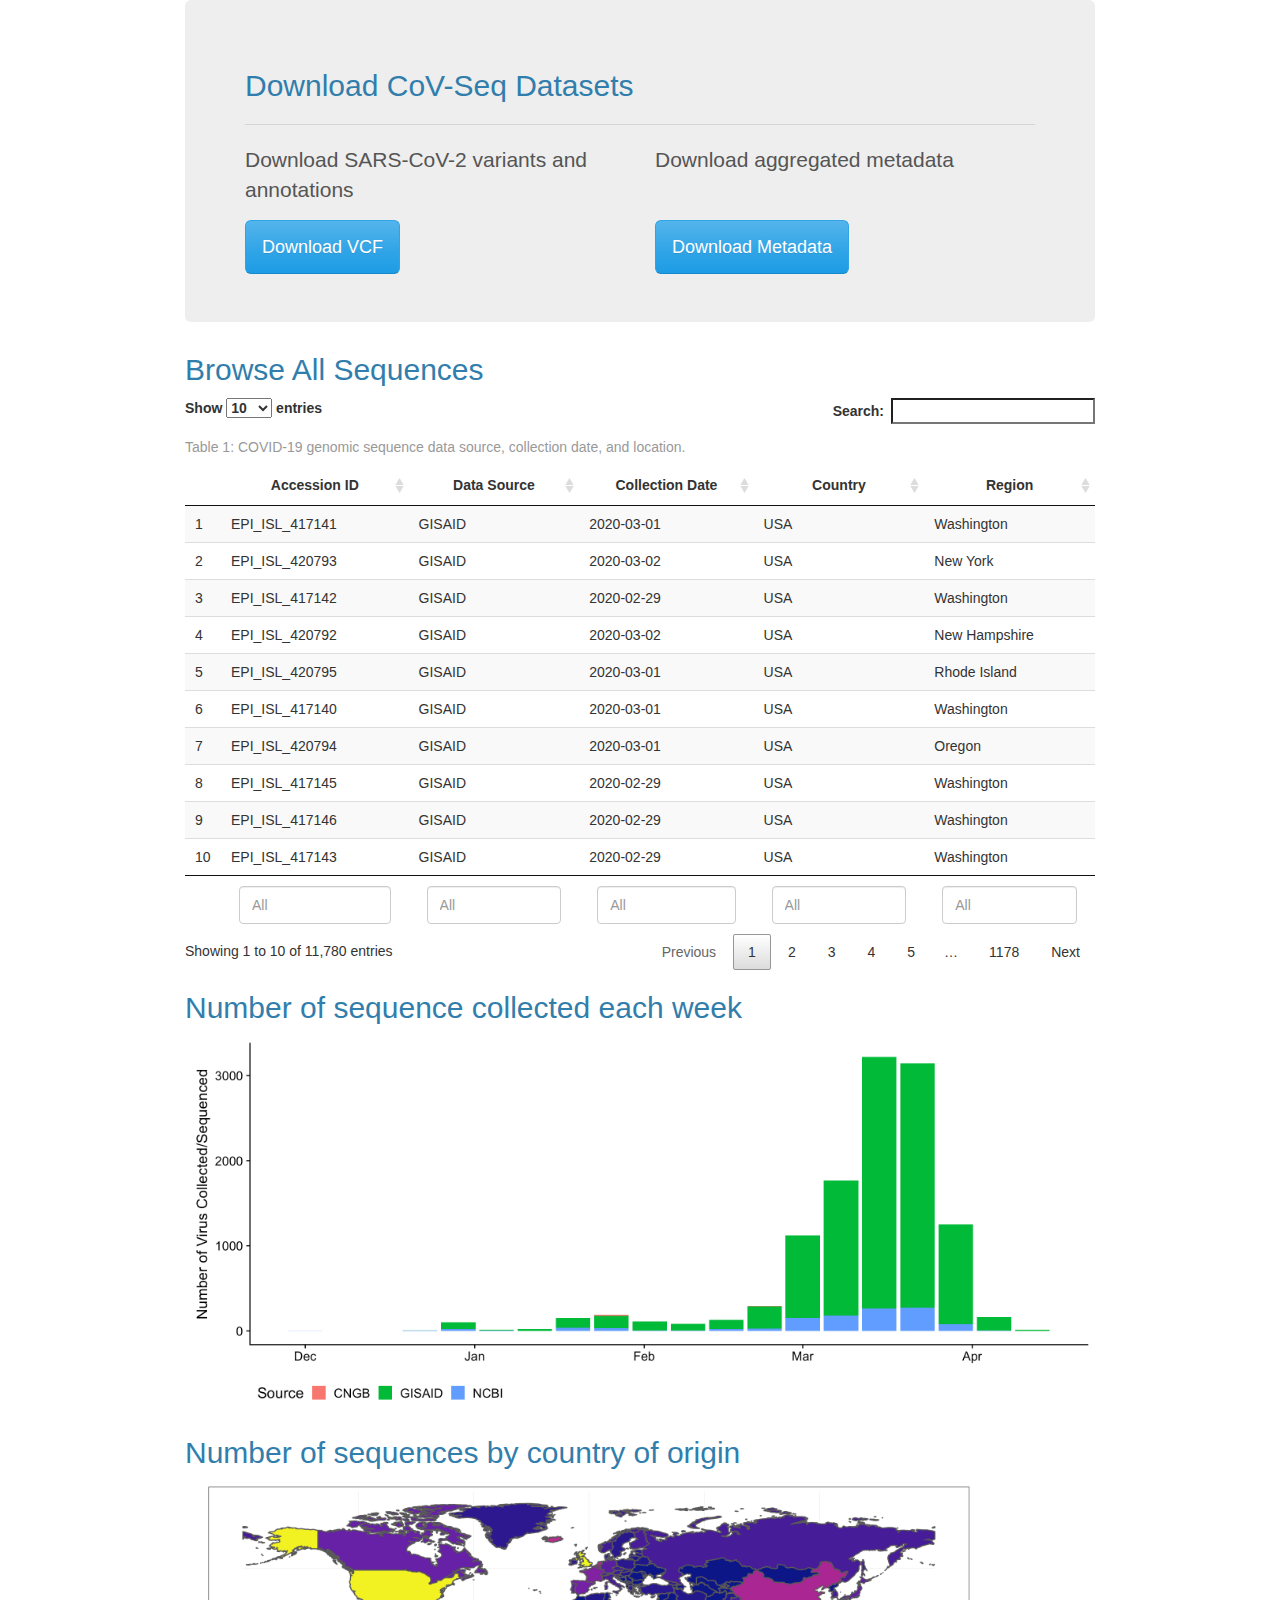
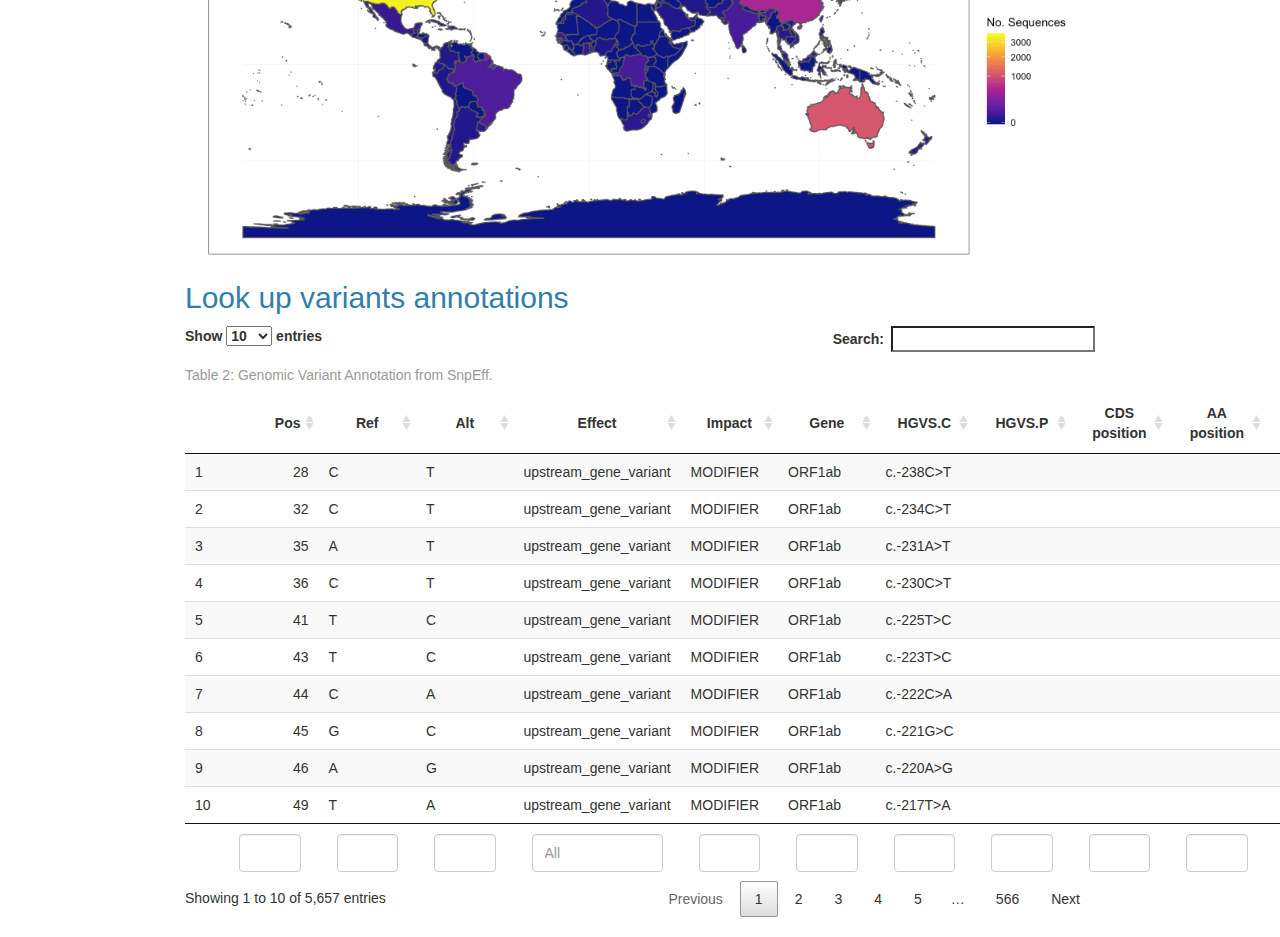
==== website/browse.html @ ba2bf949 "updated website and metadata" ====
<!DOCTYPE html>

<html xmlns="http://www.w3.org/1999/xhtml">

<head>

<meta charset="utf-8" />
<meta http-equiv="Content-Type" content="text/html; charset=utf-8" />
<meta name="generator" content="pandoc" />
<meta http-equiv="X-UA-Compatible" content="IE=EDGE" />




<title>browse.utf8.md</title>

<script>/*! jQuery v1.12.4 | (c) jQuery Foundation | jquery.org/license */
!function(a,b){"object"==typeof module&&"object"==typeof module.exports?module.exports=a.document?b(a,!0):function(a){if(!a.document)throw new Error("jQuery requires a window with a document");return b(a)}:b(a)}("undefined"!=typeof window?window:this,function(a,b){var c=[],d=a.document,e=c.slice,f=c.concat,g=c.push,h=c.indexOf,i={},j=i.toString,k=i.hasOwnProperty,l={},m="1.12.4",n=function(a,b){return new n.fn.init(a,b)},o=/^[\s\uFEFF\xA0]+|[\s\uFEFF\xA0]+$/g,p=/^-ms-/,q=/-([\da-z])/gi,r=function(a,b){return b.toUpperCase()};n.fn=n.prototype={jquery:m,constructor:n,selector:"",length:0,toArray:function(){return e.call(this)},get:function(a){return null!=a?0>a?this[a+this.length]:this[a]:e.call(this)},pushStack:function(a){var b=n.merge(this.constructor(),a);return b.prevObject=this,b.context=this.context,b},each:function(a){return n.each(this,a)},map:function(a){return this.pushStack(n.map(this,function(b,c){return a.call(b,c,b)}))},slice:function(){return this.pushStack(e.apply(this,arguments))},first:function(){return this.eq(0)},last:function(){return this.eq(-1)},eq:function(a){var b=this.length,c=+a+(0>a?b:0);return this.pushStack(c>=0&&b>c?[this[c]]:[])},end:function(){return this.prevObject||this.constructor()},push:g,sort:c.sort,splice:c.splice},n.extend=n.fn.extend=function(){var a,b,c,d,e,f,g=arguments[0]||{},h=1,i=arguments.length,j=!1;for("boolean"==typeof g&&(j=g,g=arguments[h]||{},h++),"object"==typeof g||n.isFunction(g)||(g={}),h===i&&(g=this,h--);i>h;h++)if(null!=(e=arguments[h]))for(d in e)a=g[d],c=e[d],g!==c&&(j&&c&&(n.isPlainObject(c)||(b=n.isArray(c)))?(b?(b=!1,f=a&&n.isArray(a)?a:[]):f=a&&n.isPlainObject(a)?a:{},g[d]=n.extend(j,f,c)):void 0!==c&&(g[d]=c));return g},n.extend({expando:"jQuery"+(m+Math.random()).replace(/\D/g,""),isReady:!0,error:function(a){throw new Error(a)},noop:function(){},isFunction:function(a){return"function"===n.type(a)},isArray:Array.isArray||function(a){return"array"===n.type(a)},isWindow:function(a){return null!=a&&a==a.window},isNumeric:function(a){var b=a&&a.toString();return!n.isArray(a)&&b-parseFloat(b)+1>=0},isEmptyObject:function(a){var b;for(b in a)return!1;return!0},isPlainObject:function(a){var b;if(!a||"object"!==n.type(a)||a.nodeType||n.isWindow(a))return!1;try{if(a.constructor&&!k.call(a,"constructor")&&!k.call(a.constructor.prototype,"isPrototypeOf"))return!1}catch(c){return!1}if(!l.ownFirst)for(b in a)return k.call(a,b);for(b in a);return void 0===b||k.call(a,b)},type:function(a){return null==a?a+"":"object"==typeof a||"function"==typeof a?i[j.call(a)]||"object":typeof a},globalEval:function(b){b&&n.trim(b)&&(a.execScript||function(b){a.eval.call(a,b)})(b)},camelCase:function(a){return a.replace(p,"ms-").replace(q,r)},nodeName:function(a,b){return a.nodeName&&a.nodeName.toLowerCase()===b.toLowerCase()},each:function(a,b){var c,d=0;if(s(a)){for(c=a.length;c>d;d++)if(b.call(a[d],d,a[d])===!1)break}else for(d in a)if(b.call(a[d],d,a[d])===!1)break;return a},trim:function(a){return null==a?"":(a+"").replace(o,"")},makeArray:function(a,b){var c=b||[];return null!=a&&(s(Object(a))?n.merge(c,"string"==typeof a?[a]:a):g.call(c,a)),c},inArray:function(a,b,c){var d;if(b){if(h)return h.call(b,a,c);for(d=b.length,c=c?0>c?Math.max(0,d+c):c:0;d>c;c++)if(c in b&&b[c]===a)return c}return-1},merge:function(a,b){var c=+b.length,d=0,e=a.length;while(c>d)a[e++]=b[d++];if(c!==c)while(void 0!==b[d])a[e++]=b[d++];return a.length=e,a},grep:function(a,b,c){for(var d,e=[],f=0,g=a.length,h=!c;g>f;f++)d=!b(a[f],f),d!==h&&e.push(a[f]);return e},map:function(a,b,c){var d,e,g=0,h=[];if(s(a))for(d=a.length;d>g;g++)e=b(a[g],g,c),null!=e&&h.push(e);else for(g in a)e=b(a[g],g,c),null!=e&&h.push(e);return f.apply([],h)},guid:1,proxy:function(a,b){var c,d,f;return"string"==typeof b&&(f=a[b],b=a,a=f),n.isFunction(a)?(c=e.call(arguments,2),d=function(){return a.apply(b||this,c.concat(e.call(arguments)))},d.guid=a.guid=a.guid||n.guid++,d):void 0},now:function(){return+new Date},support:l}),"function"==typeof Symbol&&(n.fn[Symbol.iterator]=c[Symbol.iterator]),n.each("Boolean Number String Function Array Date RegExp Object Error Symbol".split(" "),function(a,b){i["[object "+b+"]"]=b.toLowerCase()});function s(a){var b=!!a&&"length"in a&&a.length,c=n.type(a);return"function"===c||n.isWindow(a)?!1:"array"===c||0===b||"number"==typeof b&&b>0&&b-1 in a}var t=function(a){var b,c,d,e,f,g,h,i,j,k,l,m,n,o,p,q,r,s,t,u="sizzle"+1*new Date,v=a.document,w=0,x=0,y=ga(),z=ga(),A=ga(),B=function(a,b){return a===b&&(l=!0),0},C=1<<31,D={}.hasOwnProperty,E=[],F=E.pop,G=E.push,H=E.push,I=E.slice,J=function(a,b){for(var c=0,d=a.length;d>c;c++)if(a[c]===b)return c;return-1},K="checked|selected|async|autofocus|autoplay|controls|defer|disabled|hidden|ismap|loop|multiple|open|readonly|required|scoped",L="[\\x20\\t\\r\\n\\f]",M="(?:\\\\.|[\\w-]|[^\\x00-\\xa0])+",N="\\["+L+"*("+M+")(?:"+L+"*([*^$|!~]?=)"+L+"*(?:'((?:\\\\.|[^\\\\'])*)'|\"((?:\\\\.|[^\\\\\"])*)\"|("+M+"))|)"+L+"*\\]",O=":("+M+")(?:\\((('((?:\\\\.|[^\\\\'])*)'|\"((?:\\\\.|[^\\\\\"])*)\")|((?:\\\\.|[^\\\\()[\\]]|"+N+")*)|.*)\\)|)",P=new RegExp(L+"+","g"),Q=new RegExp("^"+L+"+|((?:^|[^\\\\])(?:\\\\.)*)"+L+"+$","g"),R=new RegExp("^"+L+"*,"+L+"*"),S=new RegExp("^"+L+"*([>+~]|"+L+")"+L+"*"),T=new RegExp("="+L+"*([^\\]'\"]*?)"+L+"*\\]","g"),U=new RegExp(O),V=new RegExp("^"+M+"$"),W={ID:new RegExp("^#("+M+")"),CLASS:new RegExp("^\\.("+M+")"),TAG:new RegExp("^("+M+"|[*])"),ATTR:new RegExp("^"+N),PSEUDO:new RegExp("^"+O),CHILD:new RegExp("^:(only|first|last|nth|nth-last)-(child|of-type)(?:\\("+L+"*(even|odd|(([+-]|)(\\d*)n|)"+L+"*(?:([+-]|)"+L+"*(\\d+)|))"+L+"*\\)|)","i"),bool:new RegExp("^(?:"+K+")$","i"),needsContext:new RegExp("^"+L+"*[>+~]|:(even|odd|eq|gt|lt|nth|first|last)(?:\\("+L+"*((?:-\\d)?\\d*)"+L+"*\\)|)(?=[^-]|$)","i")},X=/^(?:input|select|textarea|button)$/i,Y=/^h\d$/i,Z=/^[^{]+\{\s*\[native \w/,$=/^(?:#([\w-]+)|(\w+)|\.([\w-]+))$/,_=/[+~]/,aa=/'|\\/g,ba=new RegExp("\\\\([\\da-f]{1,6}"+L+"?|("+L+")|.)","ig"),ca=function(a,b,c){var d="0x"+b-65536;return d!==d||c?b:0>d?String.fromCharCode(d+65536):String.fromCharCode(d>>10|55296,1023&d|56320)},da=function(){m()};try{H.apply(E=I.call(v.childNodes),v.childNodes),E[v.childNodes.length].nodeType}catch(ea){H={apply:E.length?function(a,b){G.apply(a,I.call(b))}:function(a,b){var c=a.length,d=0;while(a[c++]=b[d++]);a.length=c-1}}}function fa(a,b,d,e){var f,h,j,k,l,o,r,s,w=b&&b.ownerDocument,x=b?b.nodeType:9;if(d=d||[],"string"!=typeof a||!a||1!==x&&9!==x&&11!==x)return d;if(!e&&((b?b.ownerDocument||b:v)!==n&&m(b),b=b||n,p)){if(11!==x&&(o=$.exec(a)))if(f=o[1]){if(9===x){if(!(j=b.getElementById(f)))return d;if(j.id===f)return d.push(j),d}else if(w&&(j=w.getElementById(f))&&t(b,j)&&j.id===f)return d.push(j),d}else{if(o[2])return H.apply(d,b.getElementsByTagName(a)),d;if((f=o[3])&&c.getElementsByClassName&&b.getElementsByClassName)return H.apply(d,b.getElementsByClassName(f)),d}if(c.qsa&&!A[a+" "]&&(!q||!q.test(a))){if(1!==x)w=b,s=a;else if("object"!==b.nodeName.toLowerCase()){(k=b.getAttribute("id"))?k=k.replace(aa,"\\$&"):b.setAttribute("id",k=u),r=g(a),h=r.length,l=V.test(k)?"#"+k:"[id='"+k+"']";while(h--)r[h]=l+" "+qa(r[h]);s=r.join(","),w=_.test(a)&&oa(b.parentNode)||b}if(s)try{return H.apply(d,w.querySelectorAll(s)),d}catch(y){}finally{k===u&&b.removeAttribute("id")}}}return i(a.replace(Q,"$1"),b,d,e)}function ga(){var a=[];function b(c,e){return a.push(c+" ")>d.cacheLength&&delete b[a.shift()],b[c+" "]=e}return b}function ha(a){return a[u]=!0,a}function ia(a){var b=n.createElement("div");try{return!!a(b)}catch(c){return!1}finally{b.parentNode&&b.parentNode.removeChild(b),b=null}}function ja(a,b){var c=a.split("|"),e=c.length;while(e--)d.attrHandle[c[e]]=b}function ka(a,b){var c=b&&a,d=c&&1===a.nodeType&&1===b.nodeType&&(~b.sourceIndex||C)-(~a.sourceIndex||C);if(d)return d;if(c)while(c=c.nextSibling)if(c===b)return-1;return a?1:-1}function la(a){return function(b){var c=b.nodeName.toLowerCase();return"input"===c&&b.type===a}}function ma(a){return function(b){var c=b.nodeName.toLowerCase();return("input"===c||"button"===c)&&b.type===a}}function na(a){return ha(function(b){return b=+b,ha(function(c,d){var e,f=a([],c.length,b),g=f.length;while(g--)c[e=f[g]]&&(c[e]=!(d[e]=c[e]))})})}function oa(a){return a&&"undefined"!=typeof a.getElementsByTagName&&a}c=fa.support={},f=fa.isXML=function(a){var b=a&&(a.ownerDocument||a).documentElement;return b?"HTML"!==b.nodeName:!1},m=fa.setDocument=function(a){var b,e,g=a?a.ownerDocument||a:v;return g!==n&&9===g.nodeType&&g.documentElement?(n=g,o=n.documentElement,p=!f(n),(e=n.defaultView)&&e.top!==e&&(e.addEventListener?e.addEventListener("unload",da,!1):e.attachEvent&&e.attachEvent("onunload",da)),c.attributes=ia(function(a){return a.className="i",!a.getAttribute("className")}),c.getElementsByTagName=ia(function(a){return a.appendChild(n.createComment("")),!a.getElementsByTagName("*").length}),c.getElementsByClassName=Z.test(n.getElementsByClassName),c.getById=ia(function(a){return o.appendChild(a).id=u,!n.getElementsByName||!n.getElementsByName(u).length}),c.getById?(d.find.ID=function(a,b){if("undefined"!=typeof b.getElementById&&p){var c=b.getElementById(a);return c?[c]:[]}},d.filter.ID=function(a){var b=a.replace(ba,ca);return function(a){return a.getAttribute("id")===b}}):(delete d.find.ID,d.filter.ID=function(a){var b=a.replace(ba,ca);return function(a){var c="undefined"!=typeof a.getAttributeNode&&a.getAttributeNode("id");return c&&c.value===b}}),d.find.TAG=c.getElementsByTagName?function(a,b){return"undefined"!=typeof b.getElementsByTagName?b.getElementsByTagName(a):c.qsa?b.querySelectorAll(a):void 0}:function(a,b){var c,d=[],e=0,f=b.getElementsByTagName(a);if("*"===a){while(c=f[e++])1===c.nodeType&&d.push(c);return d}return f},d.find.CLASS=c.getElementsByClassName&&function(a,b){return"undefined"!=typeof b.getElementsByClassName&&p?b.getElementsByClassName(a):void 0},r=[],q=[],(c.qsa=Z.test(n.querySelectorAll))&&(ia(function(a){o.appendChild(a).innerHTML="<a id='"+u+"'></a><select id='"+u+"-\r\\' msallowcapture=''><option selected=''></option></select>",a.querySelectorAll("[msallowcapture^='']").length&&q.push("[*^$]="+L+"*(?:''|\"\")"),a.querySelectorAll("[selected]").length||q.push("\\["+L+"*(?:value|"+K+")"),a.querySelectorAll("[id~="+u+"-]").length||q.push("~="),a.querySelectorAll(":checked").length||q.push(":checked"),a.querySelectorAll("a#"+u+"+*").length||q.push(".#.+[+~]")}),ia(function(a){var b=n.createElement("input");b.setAttribute("type","hidden"),a.appendChild(b).setAttribute("name","D"),a.querySelectorAll("[name=d]").length&&q.push("name"+L+"*[*^$|!~]?="),a.querySelectorAll(":enabled").length||q.push(":enabled",":disabled"),a.querySelectorAll("*,:x"),q.push(",.*:")})),(c.matchesSelector=Z.test(s=o.matches||o.webkitMatchesSelector||o.mozMatchesSelector||o.oMatchesSelector||o.msMatchesSelector))&&ia(function(a){c.disconnectedMatch=s.call(a,"div"),s.call(a,"[s!='']:x"),r.push("!=",O)}),q=q.length&&new RegExp(q.join("|")),r=r.length&&new RegExp(r.join("|")),b=Z.test(o.compareDocumentPosition),t=b||Z.test(o.contains)?function(a,b){var c=9===a.nodeType?a.documentElement:a,d=b&&b.parentNode;return a===d||!(!d||1!==d.nodeType||!(c.contains?c.contains(d):a.compareDocumentPosition&&16&a.compareDocumentPosition(d)))}:function(a,b){if(b)while(b=b.parentNode)if(b===a)return!0;return!1},B=b?function(a,b){if(a===b)return l=!0,0;var d=!a.compareDocumentPosition-!b.compareDocumentPosition;return d?d:(d=(a.ownerDocument||a)===(b.ownerDocument||b)?a.compareDocumentPosition(b):1,1&d||!c.sortDetached&&b.compareDocumentPosition(a)===d?a===n||a.ownerDocument===v&&t(v,a)?-1:b===n||b.ownerDocument===v&&t(v,b)?1:k?J(k,a)-J(k,b):0:4&d?-1:1)}:function(a,b){if(a===b)return l=!0,0;var c,d=0,e=a.parentNode,f=b.parentNode,g=[a],h=[b];if(!e||!f)return a===n?-1:b===n?1:e?-1:f?1:k?J(k,a)-J(k,b):0;if(e===f)return ka(a,b);c=a;while(c=c.parentNode)g.unshift(c);c=b;while(c=c.parentNode)h.unshift(c);while(g[d]===h[d])d++;return d?ka(g[d],h[d]):g[d]===v?-1:h[d]===v?1:0},n):n},fa.matches=function(a,b){return fa(a,null,null,b)},fa.matchesSelector=function(a,b){if((a.ownerDocument||a)!==n&&m(a),b=b.replace(T,"='$1']"),c.matchesSelector&&p&&!A[b+" "]&&(!r||!r.test(b))&&(!q||!q.test(b)))try{var d=s.call(a,b);if(d||c.disconnectedMatch||a.document&&11!==a.document.nodeType)return d}catch(e){}return fa(b,n,null,[a]).length>0},fa.contains=function(a,b){return(a.ownerDocument||a)!==n&&m(a),t(a,b)},fa.attr=function(a,b){(a.ownerDocument||a)!==n&&m(a);var e=d.attrHandle[b.toLowerCase()],f=e&&D.call(d.attrHandle,b.toLowerCase())?e(a,b,!p):void 0;return void 0!==f?f:c.attributes||!p?a.getAttribute(b):(f=a.getAttributeNode(b))&&f.specified?f.value:null},fa.error=function(a){throw new Error("Syntax error, unrecognized expression: "+a)},fa.uniqueSort=function(a){var b,d=[],e=0,f=0;if(l=!c.detectDuplicates,k=!c.sortStable&&a.slice(0),a.sort(B),l){while(b=a[f++])b===a[f]&&(e=d.push(f));while(e--)a.splice(d[e],1)}return k=null,a},e=fa.getText=function(a){var b,c="",d=0,f=a.nodeType;if(f){if(1===f||9===f||11===f){if("string"==typeof a.textContent)return a.textContent;for(a=a.firstChild;a;a=a.nextSibling)c+=e(a)}else if(3===f||4===f)return a.nodeValue}else while(b=a[d++])c+=e(b);return c},d=fa.selectors={cacheLength:50,createPseudo:ha,match:W,attrHandle:{},find:{},relative:{">":{dir:"parentNode",first:!0}," ":{dir:"parentNode"},"+":{dir:"previousSibling",first:!0},"~":{dir:"previousSibling"}},preFilter:{ATTR:function(a){return a[1]=a[1].replace(ba,ca),a[3]=(a[3]||a[4]||a[5]||"").replace(ba,ca),"~="===a[2]&&(a[3]=" "+a[3]+" "),a.slice(0,4)},CHILD:function(a){return a[1]=a[1].toLowerCase(),"nth"===a[1].slice(0,3)?(a[3]||fa.error(a[0]),a[4]=+(a[4]?a[5]+(a[6]||1):2*("even"===a[3]||"odd"===a[3])),a[5]=+(a[7]+a[8]||"odd"===a[3])):a[3]&&fa.error(a[0]),a},PSEUDO:function(a){var b,c=!a[6]&&a[2];return W.CHILD.test(a[0])?null:(a[3]?a[2]=a[4]||a[5]||"":c&&U.test(c)&&(b=g(c,!0))&&(b=c.indexOf(")",c.length-b)-c.length)&&(a[0]=a[0].slice(0,b),a[2]=c.slice(0,b)),a.slice(0,3))}},filter:{TAG:function(a){var b=a.replace(ba,ca).toLowerCase();return"*"===a?function(){return!0}:function(a){return a.nodeName&&a.nodeName.toLowerCase()===b}},CLASS:function(a){var b=y[a+" "];return b||(b=new RegExp("(^|"+L+")"+a+"("+L+"|$)"))&&y(a,function(a){return b.test("string"==typeof a.className&&a.className||"undefined"!=typeof a.getAttribute&&a.getAttribute("class")||"")})},ATTR:function(a,b,c){return function(d){var e=fa.attr(d,a);return null==e?"!="===b:b?(e+="","="===b?e===c:"!="===b?e!==c:"^="===b?c&&0===e.indexOf(c):"*="===b?c&&e.indexOf(c)>-1:"$="===b?c&&e.slice(-c.length)===c:"~="===b?(" "+e.replace(P," ")+" ").indexOf(c)>-1:"|="===b?e===c||e.slice(0,c.length+1)===c+"-":!1):!0}},CHILD:function(a,b,c,d,e){var f="nth"!==a.slice(0,3),g="last"!==a.slice(-4),h="of-type"===b;return 1===d&&0===e?function(a){return!!a.parentNode}:function(b,c,i){var j,k,l,m,n,o,p=f!==g?"nextSibling":"previousSibling",q=b.parentNode,r=h&&b.nodeName.toLowerCase(),s=!i&&!h,t=!1;if(q){if(f){while(p){m=b;while(m=m[p])if(h?m.nodeName.toLowerCase()===r:1===m.nodeType)return!1;o=p="only"===a&&!o&&"nextSibling"}return!0}if(o=[g?q.firstChild:q.lastChild],g&&s){m=q,l=m[u]||(m[u]={}),k=l[m.uniqueID]||(l[m.uniqueID]={}),j=k[a]||[],n=j[0]===w&&j[1],t=n&&j[2],m=n&&q.childNodes[n];while(m=++n&&m&&m[p]||(t=n=0)||o.pop())if(1===m.nodeType&&++t&&m===b){k[a]=[w,n,t];break}}else if(s&&(m=b,l=m[u]||(m[u]={}),k=l[m.uniqueID]||(l[m.uniqueID]={}),j=k[a]||[],n=j[0]===w&&j[1],t=n),t===!1)while(m=++n&&m&&m[p]||(t=n=0)||o.pop())if((h?m.nodeName.toLowerCase()===r:1===m.nodeType)&&++t&&(s&&(l=m[u]||(m[u]={}),k=l[m.uniqueID]||(l[m.uniqueID]={}),k[a]=[w,t]),m===b))break;return t-=e,t===d||t%d===0&&t/d>=0}}},PSEUDO:function(a,b){var c,e=d.pseudos[a]||d.setFilters[a.toLowerCase()]||fa.error("unsupported pseudo: "+a);return e[u]?e(b):e.length>1?(c=[a,a,"",b],d.setFilters.hasOwnProperty(a.toLowerCase())?ha(function(a,c){var d,f=e(a,b),g=f.length;while(g--)d=J(a,f[g]),a[d]=!(c[d]=f[g])}):function(a){return e(a,0,c)}):e}},pseudos:{not:ha(function(a){var b=[],c=[],d=h(a.replace(Q,"$1"));return d[u]?ha(function(a,b,c,e){var f,g=d(a,null,e,[]),h=a.length;while(h--)(f=g[h])&&(a[h]=!(b[h]=f))}):function(a,e,f){return b[0]=a,d(b,null,f,c),b[0]=null,!c.pop()}}),has:ha(function(a){return function(b){return fa(a,b).length>0}}),contains:ha(function(a){return a=a.replace(ba,ca),function(b){return(b.textContent||b.innerText||e(b)).indexOf(a)>-1}}),lang:ha(function(a){return V.test(a||"")||fa.error("unsupported lang: "+a),a=a.replace(ba,ca).toLowerCase(),function(b){var c;do if(c=p?b.lang:b.getAttribute("xml:lang")||b.getAttribute("lang"))return c=c.toLowerCase(),c===a||0===c.indexOf(a+"-");while((b=b.parentNode)&&1===b.nodeType);return!1}}),target:function(b){var c=a.location&&a.location.hash;return c&&c.slice(1)===b.id},root:function(a){return a===o},focus:function(a){return a===n.activeElement&&(!n.hasFocus||n.hasFocus())&&!!(a.type||a.href||~a.tabIndex)},enabled:function(a){return a.disabled===!1},disabled:function(a){return a.disabled===!0},checked:function(a){var b=a.nodeName.toLowerCase();return"input"===b&&!!a.checked||"option"===b&&!!a.selected},selected:function(a){return a.parentNode&&a.parentNode.selectedIndex,a.selected===!0},empty:function(a){for(a=a.firstChild;a;a=a.nextSibling)if(a.nodeType<6)return!1;return!0},parent:function(a){return!d.pseudos.empty(a)},header:function(a){return Y.test(a.nodeName)},input:function(a){return X.test(a.nodeName)},button:function(a){var b=a.nodeName.toLowerCase();return"input"===b&&"button"===a.type||"button"===b},text:function(a){var b;return"input"===a.nodeName.toLowerCase()&&"text"===a.type&&(null==(b=a.getAttribute("type"))||"text"===b.toLowerCase())},first:na(function(){return[0]}),last:na(function(a,b){return[b-1]}),eq:na(function(a,b,c){return[0>c?c+b:c]}),even:na(function(a,b){for(var c=0;b>c;c+=2)a.push(c);return a}),odd:na(function(a,b){for(var c=1;b>c;c+=2)a.push(c);return a}),lt:na(function(a,b,c){for(var d=0>c?c+b:c;--d>=0;)a.push(d);return a}),gt:na(function(a,b,c){for(var d=0>c?c+b:c;++d<b;)a.push(d);return a})}},d.pseudos.nth=d.pseudos.eq;for(b in{radio:!0,checkbox:!0,file:!0,password:!0,image:!0})d.pseudos[b]=la(b);for(b in{submit:!0,reset:!0})d.pseudos[b]=ma(b);function pa(){}pa.prototype=d.filters=d.pseudos,d.setFilters=new pa,g=fa.tokenize=function(a,b){var c,e,f,g,h,i,j,k=z[a+" "];if(k)return b?0:k.slice(0);h=a,i=[],j=d.preFilter;while(h){c&&!(e=R.exec(h))||(e&&(h=h.slice(e[0].length)||h),i.push(f=[])),c=!1,(e=S.exec(h))&&(c=e.shift(),f.push({value:c,type:e[0].replace(Q," ")}),h=h.slice(c.length));for(g in d.filter)!(e=W[g].exec(h))||j[g]&&!(e=j[g](e))||(c=e.shift(),f.push({value:c,type:g,matches:e}),h=h.slice(c.length));if(!c)break}return b?h.length:h?fa.error(a):z(a,i).slice(0)};function qa(a){for(var b=0,c=a.length,d="";c>b;b++)d+=a[b].value;return d}function ra(a,b,c){var d=b.dir,e=c&&"parentNode"===d,f=x++;return b.first?function(b,c,f){while(b=b[d])if(1===b.nodeType||e)return a(b,c,f)}:function(b,c,g){var h,i,j,k=[w,f];if(g){while(b=b[d])if((1===b.nodeType||e)&&a(b,c,g))return!0}else while(b=b[d])if(1===b.nodeType||e){if(j=b[u]||(b[u]={}),i=j[b.uniqueID]||(j[b.uniqueID]={}),(h=i[d])&&h[0]===w&&h[1]===f)return k[2]=h[2];if(i[d]=k,k[2]=a(b,c,g))return!0}}}function sa(a){return a.length>1?function(b,c,d){var e=a.length;while(e--)if(!a[e](b,c,d))return!1;return!0}:a[0]}function ta(a,b,c){for(var d=0,e=b.length;e>d;d++)fa(a,b[d],c);return c}function ua(a,b,c,d,e){for(var f,g=[],h=0,i=a.length,j=null!=b;i>h;h++)(f=a[h])&&(c&&!c(f,d,e)||(g.push(f),j&&b.push(h)));return g}function va(a,b,c,d,e,f){return d&&!d[u]&&(d=va(d)),e&&!e[u]&&(e=va(e,f)),ha(function(f,g,h,i){var j,k,l,m=[],n=[],o=g.length,p=f||ta(b||"*",h.nodeType?[h]:h,[]),q=!a||!f&&b?p:ua(p,m,a,h,i),r=c?e||(f?a:o||d)?[]:g:q;if(c&&c(q,r,h,i),d){j=ua(r,n),d(j,[],h,i),k=j.length;while(k--)(l=j[k])&&(r[n[k]]=!(q[n[k]]=l))}if(f){if(e||a){if(e){j=[],k=r.length;while(k--)(l=r[k])&&j.push(q[k]=l);e(null,r=[],j,i)}k=r.length;while(k--)(l=r[k])&&(j=e?J(f,l):m[k])>-1&&(f[j]=!(g[j]=l))}}else r=ua(r===g?r.splice(o,r.length):r),e?e(null,g,r,i):H.apply(g,r)})}function wa(a){for(var b,c,e,f=a.length,g=d.relative[a[0].type],h=g||d.relative[" "],i=g?1:0,k=ra(function(a){return a===b},h,!0),l=ra(function(a){return J(b,a)>-1},h,!0),m=[function(a,c,d){var e=!g&&(d||c!==j)||((b=c).nodeType?k(a,c,d):l(a,c,d));return b=null,e}];f>i;i++)if(c=d.relative[a[i].type])m=[ra(sa(m),c)];else{if(c=d.filter[a[i].type].apply(null,a[i].matches),c[u]){for(e=++i;f>e;e++)if(d.relative[a[e].type])break;return va(i>1&&sa(m),i>1&&qa(a.slice(0,i-1).concat({value:" "===a[i-2].type?"*":""})).replace(Q,"$1"),c,e>i&&wa(a.slice(i,e)),f>e&&wa(a=a.slice(e)),f>e&&qa(a))}m.push(c)}return sa(m)}function xa(a,b){var c=b.length>0,e=a.length>0,f=function(f,g,h,i,k){var l,o,q,r=0,s="0",t=f&&[],u=[],v=j,x=f||e&&d.find.TAG("*",k),y=w+=null==v?1:Math.random()||.1,z=x.length;for(k&&(j=g===n||g||k);s!==z&&null!=(l=x[s]);s++){if(e&&l){o=0,g||l.ownerDocument===n||(m(l),h=!p);while(q=a[o++])if(q(l,g||n,h)){i.push(l);break}k&&(w=y)}c&&((l=!q&&l)&&r--,f&&t.push(l))}if(r+=s,c&&s!==r){o=0;while(q=b[o++])q(t,u,g,h);if(f){if(r>0)while(s--)t[s]||u[s]||(u[s]=F.call(i));u=ua(u)}H.apply(i,u),k&&!f&&u.length>0&&r+b.length>1&&fa.uniqueSort(i)}return k&&(w=y,j=v),t};return c?ha(f):f}return h=fa.compile=function(a,b){var c,d=[],e=[],f=A[a+" "];if(!f){b||(b=g(a)),c=b.length;while(c--)f=wa(b[c]),f[u]?d.push(f):e.push(f);f=A(a,xa(e,d)),f.selector=a}return f},i=fa.select=function(a,b,e,f){var i,j,k,l,m,n="function"==typeof a&&a,o=!f&&g(a=n.selector||a);if(e=e||[],1===o.length){if(j=o[0]=o[0].slice(0),j.length>2&&"ID"===(k=j[0]).type&&c.getById&&9===b.nodeType&&p&&d.relative[j[1].type]){if(b=(d.find.ID(k.matches[0].replace(ba,ca),b)||[])[0],!b)return e;n&&(b=b.parentNode),a=a.slice(j.shift().value.length)}i=W.needsContext.test(a)?0:j.length;while(i--){if(k=j[i],d.relative[l=k.type])break;if((m=d.find[l])&&(f=m(k.matches[0].replace(ba,ca),_.test(j[0].type)&&oa(b.parentNode)||b))){if(j.splice(i,1),a=f.length&&qa(j),!a)return H.apply(e,f),e;break}}}return(n||h(a,o))(f,b,!p,e,!b||_.test(a)&&oa(b.parentNode)||b),e},c.sortStable=u.split("").sort(B).join("")===u,c.detectDuplicates=!!l,m(),c.sortDetached=ia(function(a){return 1&a.compareDocumentPosition(n.createElement("div"))}),ia(function(a){return a.innerHTML="<a href='#'></a>","#"===a.firstChild.getAttribute("href")})||ja("type|href|height|width",function(a,b,c){return c?void 0:a.getAttribute(b,"type"===b.toLowerCase()?1:2)}),c.attributes&&ia(function(a){return a.innerHTML="<input/>",a.firstChild.setAttribute("value",""),""===a.firstChild.getAttribute("value")})||ja("value",function(a,b,c){return c||"input"!==a.nodeName.toLowerCase()?void 0:a.defaultValue}),ia(function(a){return null==a.getAttribute("disabled")})||ja(K,function(a,b,c){var d;return c?void 0:a[b]===!0?b.toLowerCase():(d=a.getAttributeNode(b))&&d.specified?d.value:null}),fa}(a);n.find=t,n.expr=t.selectors,n.expr[":"]=n.expr.pseudos,n.uniqueSort=n.unique=t.uniqueSort,n.text=t.getText,n.isXMLDoc=t.isXML,n.contains=t.contains;var u=function(a,b,c){var d=[],e=void 0!==c;while((a=a[b])&&9!==a.nodeType)if(1===a.nodeType){if(e&&n(a).is(c))break;d.push(a)}return d},v=function(a,b){for(var c=[];a;a=a.nextSibling)1===a.nodeType&&a!==b&&c.push(a);return c},w=n.expr.match.needsContext,x=/^<([\w-]+)\s*\/?>(?:<\/\1>|)$/,y=/^.[^:#\[\.,]*$/;function z(a,b,c){if(n.isFunction(b))return n.grep(a,function(a,d){return!!b.call(a,d,a)!==c});if(b.nodeType)return n.grep(a,function(a){return a===b!==c});if("string"==typeof b){if(y.test(b))return n.filter(b,a,c);b=n.filter(b,a)}return n.grep(a,function(a){return n.inArray(a,b)>-1!==c})}n.filter=function(a,b,c){var d=b[0];return c&&(a=":not("+a+")"),1===b.length&&1===d.nodeType?n.find.matchesSelector(d,a)?[d]:[]:n.find.matches(a,n.grep(b,function(a){return 1===a.nodeType}))},n.fn.extend({find:function(a){var b,c=[],d=this,e=d.length;if("string"!=typeof a)return this.pushStack(n(a).filter(function(){for(b=0;e>b;b++)if(n.contains(d[b],this))return!0}));for(b=0;e>b;b++)n.find(a,d[b],c);return c=this.pushStack(e>1?n.unique(c):c),c.selector=this.selector?this.selector+" "+a:a,c},filter:function(a){return this.pushStack(z(this,a||[],!1))},not:function(a){return this.pushStack(z(this,a||[],!0))},is:function(a){return!!z(this,"string"==typeof a&&w.test(a)?n(a):a||[],!1).length}});var A,B=/^(?:\s*(<[\w\W]+>)[^>]*|#([\w-]*))$/,C=n.fn.init=function(a,b,c){var e,f;if(!a)return this;if(c=c||A,"string"==typeof a){if(e="<"===a.charAt(0)&&">"===a.charAt(a.length-1)&&a.length>=3?[null,a,null]:B.exec(a),!e||!e[1]&&b)return!b||b.jquery?(b||c).find(a):this.constructor(b).find(a);if(e[1]){if(b=b instanceof n?b[0]:b,n.merge(this,n.parseHTML(e[1],b&&b.nodeType?b.ownerDocument||b:d,!0)),x.test(e[1])&&n.isPlainObject(b))for(e in b)n.isFunction(this[e])?this[e](b[e]):this.attr(e,b[e]);return this}if(f=d.getElementById(e[2]),f&&f.parentNode){if(f.id!==e[2])return A.find(a);this.length=1,this[0]=f}return this.context=d,this.selector=a,this}return a.nodeType?(this.context=this[0]=a,this.length=1,this):n.isFunction(a)?"undefined"!=typeof c.ready?c.ready(a):a(n):(void 0!==a.selector&&(this.selector=a.selector,this.context=a.context),n.makeArray(a,this))};C.prototype=n.fn,A=n(d);var D=/^(?:parents|prev(?:Until|All))/,E={children:!0,contents:!0,next:!0,prev:!0};n.fn.extend({has:function(a){var b,c=n(a,this),d=c.length;return this.filter(function(){for(b=0;d>b;b++)if(n.contains(this,c[b]))return!0})},closest:function(a,b){for(var c,d=0,e=this.length,f=[],g=w.test(a)||"string"!=typeof a?n(a,b||this.context):0;e>d;d++)for(c=this[d];c&&c!==b;c=c.parentNode)if(c.nodeType<11&&(g?g.index(c)>-1:1===c.nodeType&&n.find.matchesSelector(c,a))){f.push(c);break}return this.pushStack(f.length>1?n.uniqueSort(f):f)},index:function(a){return a?"string"==typeof a?n.inArray(this[0],n(a)):n.inArray(a.jquery?a[0]:a,this):this[0]&&this[0].parentNode?this.first().prevAll().length:-1},add:function(a,b){return this.pushStack(n.uniqueSort(n.merge(this.get(),n(a,b))))},addBack:function(a){return this.add(null==a?this.prevObject:this.prevObject.filter(a))}});function F(a,b){do a=a[b];while(a&&1!==a.nodeType);return a}n.each({parent:function(a){var b=a.parentNode;return b&&11!==b.nodeType?b:null},parents:function(a){return u(a,"parentNode")},parentsUntil:function(a,b,c){return u(a,"parentNode",c)},next:function(a){return F(a,"nextSibling")},prev:function(a){return F(a,"previousSibling")},nextAll:function(a){return u(a,"nextSibling")},prevAll:function(a){return u(a,"previousSibling")},nextUntil:function(a,b,c){return u(a,"nextSibling",c)},prevUntil:function(a,b,c){return u(a,"previousSibling",c)},siblings:function(a){return v((a.parentNode||{}).firstChild,a)},children:function(a){return v(a.firstChild)},contents:function(a){return n.nodeName(a,"iframe")?a.contentDocument||a.contentWindow.document:n.merge([],a.childNodes)}},function(a,b){n.fn[a]=function(c,d){var e=n.map(this,b,c);return"Until"!==a.slice(-5)&&(d=c),d&&"string"==typeof d&&(e=n.filter(d,e)),this.length>1&&(E[a]||(e=n.uniqueSort(e)),D.test(a)&&(e=e.reverse())),this.pushStack(e)}});var G=/\S+/g;function H(a){var b={};return n.each(a.match(G)||[],function(a,c){b[c]=!0}),b}n.Callbacks=function(a){a="string"==typeof a?H(a):n.extend({},a);var b,c,d,e,f=[],g=[],h=-1,i=function(){for(e=a.once,d=b=!0;g.length;h=-1){c=g.shift();while(++h<f.length)f[h].apply(c[0],c[1])===!1&&a.stopOnFalse&&(h=f.length,c=!1)}a.memory||(c=!1),b=!1,e&&(f=c?[]:"")},j={add:function(){return f&&(c&&!b&&(h=f.length-1,g.push(c)),function d(b){n.each(b,function(b,c){n.isFunction(c)?a.unique&&j.has(c)||f.push(c):c&&c.length&&"string"!==n.type(c)&&d(c)})}(arguments),c&&!b&&i()),this},remove:function(){return n.each(arguments,function(a,b){var c;while((c=n.inArray(b,f,c))>-1)f.splice(c,1),h>=c&&h--}),this},has:function(a){return a?n.inArray(a,f)>-1:f.length>0},empty:function(){return f&&(f=[]),this},disable:function(){return e=g=[],f=c="",this},disabled:function(){return!f},lock:function(){return e=!0,c||j.disable(),this},locked:function(){return!!e},fireWith:function(a,c){return e||(c=c||[],c=[a,c.slice?c.slice():c],g.push(c),b||i()),this},fire:function(){return j.fireWith(this,arguments),this},fired:function(){return!!d}};return j},n.extend({Deferred:function(a){var b=[["resolve","done",n.Callbacks("once memory"),"resolved"],["reject","fail",n.Callbacks("once memory"),"rejected"],["notify","progress",n.Callbacks("memory")]],c="pending",d={state:function(){return c},always:function(){return e.done(arguments).fail(arguments),this},then:function(){var a=arguments;return n.Deferred(function(c){n.each(b,function(b,f){var g=n.isFunction(a[b])&&a[b];e[f[1]](function(){var a=g&&g.apply(this,arguments);a&&n.isFunction(a.promise)?a.promise().progress(c.notify).done(c.resolve).fail(c.reject):c[f[0]+"With"](this===d?c.promise():this,g?[a]:arguments)})}),a=null}).promise()},promise:function(a){return null!=a?n.extend(a,d):d}},e={};return d.pipe=d.then,n.each(b,function(a,f){var g=f[2],h=f[3];d[f[1]]=g.add,h&&g.add(function(){c=h},b[1^a][2].disable,b[2][2].lock),e[f[0]]=function(){return e[f[0]+"With"](this===e?d:this,arguments),this},e[f[0]+"With"]=g.fireWith}),d.promise(e),a&&a.call(e,e),e},when:function(a){var b=0,c=e.call(arguments),d=c.length,f=1!==d||a&&n.isFunction(a.promise)?d:0,g=1===f?a:n.Deferred(),h=function(a,b,c){return function(d){b[a]=this,c[a]=arguments.length>1?e.call(arguments):d,c===i?g.notifyWith(b,c):--f||g.resolveWith(b,c)}},i,j,k;if(d>1)for(i=new Array(d),j=new Array(d),k=new Array(d);d>b;b++)c[b]&&n.isFunction(c[b].promise)?c[b].promise().progress(h(b,j,i)).done(h(b,k,c)).fail(g.reject):--f;return f||g.resolveWith(k,c),g.promise()}});var I;n.fn.ready=function(a){return n.ready.promise().done(a),this},n.extend({isReady:!1,readyWait:1,holdReady:function(a){a?n.readyWait++:n.ready(!0)},ready:function(a){(a===!0?--n.readyWait:n.isReady)||(n.isReady=!0,a!==!0&&--n.readyWait>0||(I.resolveWith(d,[n]),n.fn.triggerHandler&&(n(d).triggerHandler("ready"),n(d).off("ready"))))}});function J(){d.addEventListener?(d.removeEventListener("DOMContentLoaded",K),a.removeEventListener("load",K)):(d.detachEvent("onreadystatechange",K),a.detachEvent("onload",K))}function K(){(d.addEventListener||"load"===a.event.type||"complete"===d.readyState)&&(J(),n.ready())}n.ready.promise=function(b){if(!I)if(I=n.Deferred(),"complete"===d.readyState||"loading"!==d.readyState&&!d.documentElement.doScroll)a.setTimeout(n.ready);else if(d.addEventListener)d.addEventListener("DOMContentLoaded",K),a.addEventListener("load",K);else{d.attachEvent("onreadystatechange",K),a.attachEvent("onload",K);var c=!1;try{c=null==a.frameElement&&d.documentElement}catch(e){}c&&c.doScroll&&!function f(){if(!n.isReady){try{c.doScroll("left")}catch(b){return a.setTimeout(f,50)}J(),n.ready()}}()}return I.promise(b)},n.ready.promise();var L;for(L in n(l))break;l.ownFirst="0"===L,l.inlineBlockNeedsLayout=!1,n(function(){var a,b,c,e;c=d.getElementsByTagName("body")[0],c&&c.style&&(b=d.createElement("div"),e=d.createElement("div"),e.style.cssText="position:absolute;border:0;width:0;height:0;top:0;left:-9999px",c.appendChild(e).appendChild(b),"undefined"!=typeof b.style.zoom&&(b.style.cssText="display:inline;margin:0;border:0;padding:1px;width:1px;zoom:1",l.inlineBlockNeedsLayout=a=3===b.offsetWidth,a&&(c.style.zoom=1)),c.removeChild(e))}),function(){var a=d.createElement("div");l.deleteExpando=!0;try{delete a.test}catch(b){l.deleteExpando=!1}a=null}();var M=function(a){var b=n.noData[(a.nodeName+" ").toLowerCase()],c=+a.nodeType||1;return 1!==c&&9!==c?!1:!b||b!==!0&&a.getAttribute("classid")===b},N=/^(?:\{[\w\W]*\}|\[[\w\W]*\])$/,O=/([A-Z])/g;function P(a,b,c){if(void 0===c&&1===a.nodeType){var d="data-"+b.replace(O,"-$1").toLowerCase();if(c=a.getAttribute(d),"string"==typeof c){try{c="true"===c?!0:"false"===c?!1:"null"===c?null:+c+""===c?+c:N.test(c)?n.parseJSON(c):c}catch(e){}n.data(a,b,c)}else c=void 0;
}return c}function Q(a){var b;for(b in a)if(("data"!==b||!n.isEmptyObject(a[b]))&&"toJSON"!==b)return!1;return!0}function R(a,b,d,e){if(M(a)){var f,g,h=n.expando,i=a.nodeType,j=i?n.cache:a,k=i?a[h]:a[h]&&h;if(k&&j[k]&&(e||j[k].data)||void 0!==d||"string"!=typeof b)return k||(k=i?a[h]=c.pop()||n.guid++:h),j[k]||(j[k]=i?{}:{toJSON:n.noop}),"object"!=typeof b&&"function"!=typeof b||(e?j[k]=n.extend(j[k],b):j[k].data=n.extend(j[k].data,b)),g=j[k],e||(g.data||(g.data={}),g=g.data),void 0!==d&&(g[n.camelCase(b)]=d),"string"==typeof b?(f=g[b],null==f&&(f=g[n.camelCase(b)])):f=g,f}}function S(a,b,c){if(M(a)){var d,e,f=a.nodeType,g=f?n.cache:a,h=f?a[n.expando]:n.expando;if(g[h]){if(b&&(d=c?g[h]:g[h].data)){n.isArray(b)?b=b.concat(n.map(b,n.camelCase)):b in d?b=[b]:(b=n.camelCase(b),b=b in d?[b]:b.split(" ")),e=b.length;while(e--)delete d[b[e]];if(c?!Q(d):!n.isEmptyObject(d))return}(c||(delete g[h].data,Q(g[h])))&&(f?n.cleanData([a],!0):l.deleteExpando||g!=g.window?delete g[h]:g[h]=void 0)}}}n.extend({cache:{},noData:{"applet ":!0,"embed ":!0,"object ":"clsid:D27CDB6E-AE6D-11cf-96B8-444553540000"},hasData:function(a){return a=a.nodeType?n.cache[a[n.expando]]:a[n.expando],!!a&&!Q(a)},data:function(a,b,c){return R(a,b,c)},removeData:function(a,b){return S(a,b)},_data:function(a,b,c){return R(a,b,c,!0)},_removeData:function(a,b){return S(a,b,!0)}}),n.fn.extend({data:function(a,b){var c,d,e,f=this[0],g=f&&f.attributes;if(void 0===a){if(this.length&&(e=n.data(f),1===f.nodeType&&!n._data(f,"parsedAttrs"))){c=g.length;while(c--)g[c]&&(d=g[c].name,0===d.indexOf("data-")&&(d=n.camelCase(d.slice(5)),P(f,d,e[d])));n._data(f,"parsedAttrs",!0)}return e}return"object"==typeof a?this.each(function(){n.data(this,a)}):arguments.length>1?this.each(function(){n.data(this,a,b)}):f?P(f,a,n.data(f,a)):void 0},removeData:function(a){return this.each(function(){n.removeData(this,a)})}}),n.extend({queue:function(a,b,c){var d;return a?(b=(b||"fx")+"queue",d=n._data(a,b),c&&(!d||n.isArray(c)?d=n._data(a,b,n.makeArray(c)):d.push(c)),d||[]):void 0},dequeue:function(a,b){b=b||"fx";var c=n.queue(a,b),d=c.length,e=c.shift(),f=n._queueHooks(a,b),g=function(){n.dequeue(a,b)};"inprogress"===e&&(e=c.shift(),d--),e&&("fx"===b&&c.unshift("inprogress"),delete f.stop,e.call(a,g,f)),!d&&f&&f.empty.fire()},_queueHooks:function(a,b){var c=b+"queueHooks";return n._data(a,c)||n._data(a,c,{empty:n.Callbacks("once memory").add(function(){n._removeData(a,b+"queue"),n._removeData(a,c)})})}}),n.fn.extend({queue:function(a,b){var c=2;return"string"!=typeof a&&(b=a,a="fx",c--),arguments.length<c?n.queue(this[0],a):void 0===b?this:this.each(function(){var c=n.queue(this,a,b);n._queueHooks(this,a),"fx"===a&&"inprogress"!==c[0]&&n.dequeue(this,a)})},dequeue:function(a){return this.each(function(){n.dequeue(this,a)})},clearQueue:function(a){return this.queue(a||"fx",[])},promise:function(a,b){var c,d=1,e=n.Deferred(),f=this,g=this.length,h=function(){--d||e.resolveWith(f,[f])};"string"!=typeof a&&(b=a,a=void 0),a=a||"fx";while(g--)c=n._data(f[g],a+"queueHooks"),c&&c.empty&&(d++,c.empty.add(h));return h(),e.promise(b)}}),function(){var a;l.shrinkWrapBlocks=function(){if(null!=a)return a;a=!1;var b,c,e;return c=d.getElementsByTagName("body")[0],c&&c.style?(b=d.createElement("div"),e=d.createElement("div"),e.style.cssText="position:absolute;border:0;width:0;height:0;top:0;left:-9999px",c.appendChild(e).appendChild(b),"undefined"!=typeof b.style.zoom&&(b.style.cssText="-webkit-box-sizing:content-box;-moz-box-sizing:content-box;box-sizing:content-box;display:block;margin:0;border:0;padding:1px;width:1px;zoom:1",b.appendChild(d.createElement("div")).style.width="5px",a=3!==b.offsetWidth),c.removeChild(e),a):void 0}}();var T=/[+-]?(?:\d*\.|)\d+(?:[eE][+-]?\d+|)/.source,U=new RegExp("^(?:([+-])=|)("+T+")([a-z%]*)$","i"),V=["Top","Right","Bottom","Left"],W=function(a,b){return a=b||a,"none"===n.css(a,"display")||!n.contains(a.ownerDocument,a)};function X(a,b,c,d){var e,f=1,g=20,h=d?function(){return d.cur()}:function(){return n.css(a,b,"")},i=h(),j=c&&c[3]||(n.cssNumber[b]?"":"px"),k=(n.cssNumber[b]||"px"!==j&&+i)&&U.exec(n.css(a,b));if(k&&k[3]!==j){j=j||k[3],c=c||[],k=+i||1;do f=f||".5",k/=f,n.style(a,b,k+j);while(f!==(f=h()/i)&&1!==f&&--g)}return c&&(k=+k||+i||0,e=c[1]?k+(c[1]+1)*c[2]:+c[2],d&&(d.unit=j,d.start=k,d.end=e)),e}var Y=function(a,b,c,d,e,f,g){var h=0,i=a.length,j=null==c;if("object"===n.type(c)){e=!0;for(h in c)Y(a,b,h,c[h],!0,f,g)}else if(void 0!==d&&(e=!0,n.isFunction(d)||(g=!0),j&&(g?(b.call(a,d),b=null):(j=b,b=function(a,b,c){return j.call(n(a),c)})),b))for(;i>h;h++)b(a[h],c,g?d:d.call(a[h],h,b(a[h],c)));return e?a:j?b.call(a):i?b(a[0],c):f},Z=/^(?:checkbox|radio)$/i,$=/<([\w:-]+)/,_=/^$|\/(?:java|ecma)script/i,aa=/^\s+/,ba="abbr|article|aside|audio|bdi|canvas|data|datalist|details|dialog|figcaption|figure|footer|header|hgroup|main|mark|meter|nav|output|picture|progress|section|summary|template|time|video";function ca(a){var b=ba.split("|"),c=a.createDocumentFragment();if(c.createElement)while(b.length)c.createElement(b.pop());return c}!function(){var a=d.createElement("div"),b=d.createDocumentFragment(),c=d.createElement("input");a.innerHTML="  <link/><table></table><a href='/a'>a</a><input type='checkbox'/>",l.leadingWhitespace=3===a.firstChild.nodeType,l.tbody=!a.getElementsByTagName("tbody").length,l.htmlSerialize=!!a.getElementsByTagName("link").length,l.html5Clone="<:nav></:nav>"!==d.createElement("nav").cloneNode(!0).outerHTML,c.type="checkbox",c.checked=!0,b.appendChild(c),l.appendChecked=c.checked,a.innerHTML="<textarea>x</textarea>",l.noCloneChecked=!!a.cloneNode(!0).lastChild.defaultValue,b.appendChild(a),c=d.createElement("input"),c.setAttribute("type","radio"),c.setAttribute("checked","checked"),c.setAttribute("name","t"),a.appendChild(c),l.checkClone=a.cloneNode(!0).cloneNode(!0).lastChild.checked,l.noCloneEvent=!!a.addEventListener,a[n.expando]=1,l.attributes=!a.getAttribute(n.expando)}();var da={option:[1,"<select multiple='multiple'>","</select>"],legend:[1,"<fieldset>","</fieldset>"],area:[1,"<map>","</map>"],param:[1,"<object>","</object>"],thead:[1,"<table>","</table>"],tr:[2,"<table><tbody>","</tbody></table>"],col:[2,"<table><tbody></tbody><colgroup>","</colgroup></table>"],td:[3,"<table><tbody><tr>","</tr></tbody></table>"],_default:l.htmlSerialize?[0,"",""]:[1,"X<div>","</div>"]};da.optgroup=da.option,da.tbody=da.tfoot=da.colgroup=da.caption=da.thead,da.th=da.td;function ea(a,b){var c,d,e=0,f="undefined"!=typeof a.getElementsByTagName?a.getElementsByTagName(b||"*"):"undefined"!=typeof a.querySelectorAll?a.querySelectorAll(b||"*"):void 0;if(!f)for(f=[],c=a.childNodes||a;null!=(d=c[e]);e++)!b||n.nodeName(d,b)?f.push(d):n.merge(f,ea(d,b));return void 0===b||b&&n.nodeName(a,b)?n.merge([a],f):f}function fa(a,b){for(var c,d=0;null!=(c=a[d]);d++)n._data(c,"globalEval",!b||n._data(b[d],"globalEval"))}var ga=/<|&#?\w+;/,ha=/<tbody/i;function ia(a){Z.test(a.type)&&(a.defaultChecked=a.checked)}function ja(a,b,c,d,e){for(var f,g,h,i,j,k,m,o=a.length,p=ca(b),q=[],r=0;o>r;r++)if(g=a[r],g||0===g)if("object"===n.type(g))n.merge(q,g.nodeType?[g]:g);else if(ga.test(g)){i=i||p.appendChild(b.createElement("div")),j=($.exec(g)||["",""])[1].toLowerCase(),m=da[j]||da._default,i.innerHTML=m[1]+n.htmlPrefilter(g)+m[2],f=m[0];while(f--)i=i.lastChild;if(!l.leadingWhitespace&&aa.test(g)&&q.push(b.createTextNode(aa.exec(g)[0])),!l.tbody){g="table"!==j||ha.test(g)?"<table>"!==m[1]||ha.test(g)?0:i:i.firstChild,f=g&&g.childNodes.length;while(f--)n.nodeName(k=g.childNodes[f],"tbody")&&!k.childNodes.length&&g.removeChild(k)}n.merge(q,i.childNodes),i.textContent="";while(i.firstChild)i.removeChild(i.firstChild);i=p.lastChild}else q.push(b.createTextNode(g));i&&p.removeChild(i),l.appendChecked||n.grep(ea(q,"input"),ia),r=0;while(g=q[r++])if(d&&n.inArray(g,d)>-1)e&&e.push(g);else if(h=n.contains(g.ownerDocument,g),i=ea(p.appendChild(g),"script"),h&&fa(i),c){f=0;while(g=i[f++])_.test(g.type||"")&&c.push(g)}return i=null,p}!function(){var b,c,e=d.createElement("div");for(b in{submit:!0,change:!0,focusin:!0})c="on"+b,(l[b]=c in a)||(e.setAttribute(c,"t"),l[b]=e.attributes[c].expando===!1);e=null}();var ka=/^(?:input|select|textarea)$/i,la=/^key/,ma=/^(?:mouse|pointer|contextmenu|drag|drop)|click/,na=/^(?:focusinfocus|focusoutblur)$/,oa=/^([^.]*)(?:\.(.+)|)/;function pa(){return!0}function qa(){return!1}function ra(){try{return d.activeElement}catch(a){}}function sa(a,b,c,d,e,f){var g,h;if("object"==typeof b){"string"!=typeof c&&(d=d||c,c=void 0);for(h in b)sa(a,h,c,d,b[h],f);return a}if(null==d&&null==e?(e=c,d=c=void 0):null==e&&("string"==typeof c?(e=d,d=void 0):(e=d,d=c,c=void 0)),e===!1)e=qa;else if(!e)return a;return 1===f&&(g=e,e=function(a){return n().off(a),g.apply(this,arguments)},e.guid=g.guid||(g.guid=n.guid++)),a.each(function(){n.event.add(this,b,e,d,c)})}n.event={global:{},add:function(a,b,c,d,e){var f,g,h,i,j,k,l,m,o,p,q,r=n._data(a);if(r){c.handler&&(i=c,c=i.handler,e=i.selector),c.guid||(c.guid=n.guid++),(g=r.events)||(g=r.events={}),(k=r.handle)||(k=r.handle=function(a){return"undefined"==typeof n||a&&n.event.triggered===a.type?void 0:n.event.dispatch.apply(k.elem,arguments)},k.elem=a),b=(b||"").match(G)||[""],h=b.length;while(h--)f=oa.exec(b[h])||[],o=q=f[1],p=(f[2]||"").split(".").sort(),o&&(j=n.event.special[o]||{},o=(e?j.delegateType:j.bindType)||o,j=n.event.special[o]||{},l=n.extend({type:o,origType:q,data:d,handler:c,guid:c.guid,selector:e,needsContext:e&&n.expr.match.needsContext.test(e),namespace:p.join(".")},i),(m=g[o])||(m=g[o]=[],m.delegateCount=0,j.setup&&j.setup.call(a,d,p,k)!==!1||(a.addEventListener?a.addEventListener(o,k,!1):a.attachEvent&&a.attachEvent("on"+o,k))),j.add&&(j.add.call(a,l),l.handler.guid||(l.handler.guid=c.guid)),e?m.splice(m.delegateCount++,0,l):m.push(l),n.event.global[o]=!0);a=null}},remove:function(a,b,c,d,e){var f,g,h,i,j,k,l,m,o,p,q,r=n.hasData(a)&&n._data(a);if(r&&(k=r.events)){b=(b||"").match(G)||[""],j=b.length;while(j--)if(h=oa.exec(b[j])||[],o=q=h[1],p=(h[2]||"").split(".").sort(),o){l=n.event.special[o]||{},o=(d?l.delegateType:l.bindType)||o,m=k[o]||[],h=h[2]&&new RegExp("(^|\\.)"+p.join("\\.(?:.*\\.|)")+"(\\.|$)"),i=f=m.length;while(f--)g=m[f],!e&&q!==g.origType||c&&c.guid!==g.guid||h&&!h.test(g.namespace)||d&&d!==g.selector&&("**"!==d||!g.selector)||(m.splice(f,1),g.selector&&m.delegateCount--,l.remove&&l.remove.call(a,g));i&&!m.length&&(l.teardown&&l.teardown.call(a,p,r.handle)!==!1||n.removeEvent(a,o,r.handle),delete k[o])}else for(o in k)n.event.remove(a,o+b[j],c,d,!0);n.isEmptyObject(k)&&(delete r.handle,n._removeData(a,"events"))}},trigger:function(b,c,e,f){var g,h,i,j,l,m,o,p=[e||d],q=k.call(b,"type")?b.type:b,r=k.call(b,"namespace")?b.namespace.split("."):[];if(i=m=e=e||d,3!==e.nodeType&&8!==e.nodeType&&!na.test(q+n.event.triggered)&&(q.indexOf(".")>-1&&(r=q.split("."),q=r.shift(),r.sort()),h=q.indexOf(":")<0&&"on"+q,b=b[n.expando]?b:new n.Event(q,"object"==typeof b&&b),b.isTrigger=f?2:3,b.namespace=r.join("."),b.rnamespace=b.namespace?new RegExp("(^|\\.)"+r.join("\\.(?:.*\\.|)")+"(\\.|$)"):null,b.result=void 0,b.target||(b.target=e),c=null==c?[b]:n.makeArray(c,[b]),l=n.event.special[q]||{},f||!l.trigger||l.trigger.apply(e,c)!==!1)){if(!f&&!l.noBubble&&!n.isWindow(e)){for(j=l.delegateType||q,na.test(j+q)||(i=i.parentNode);i;i=i.parentNode)p.push(i),m=i;m===(e.ownerDocument||d)&&p.push(m.defaultView||m.parentWindow||a)}o=0;while((i=p[o++])&&!b.isPropagationStopped())b.type=o>1?j:l.bindType||q,g=(n._data(i,"events")||{})[b.type]&&n._data(i,"handle"),g&&g.apply(i,c),g=h&&i[h],g&&g.apply&&M(i)&&(b.result=g.apply(i,c),b.result===!1&&b.preventDefault());if(b.type=q,!f&&!b.isDefaultPrevented()&&(!l._default||l._default.apply(p.pop(),c)===!1)&&M(e)&&h&&e[q]&&!n.isWindow(e)){m=e[h],m&&(e[h]=null),n.event.triggered=q;try{e[q]()}catch(s){}n.event.triggered=void 0,m&&(e[h]=m)}return b.result}},dispatch:function(a){a=n.event.fix(a);var b,c,d,f,g,h=[],i=e.call(arguments),j=(n._data(this,"events")||{})[a.type]||[],k=n.event.special[a.type]||{};if(i[0]=a,a.delegateTarget=this,!k.preDispatch||k.preDispatch.call(this,a)!==!1){h=n.event.handlers.call(this,a,j),b=0;while((f=h[b++])&&!a.isPropagationStopped()){a.currentTarget=f.elem,c=0;while((g=f.handlers[c++])&&!a.isImmediatePropagationStopped())a.rnamespace&&!a.rnamespace.test(g.namespace)||(a.handleObj=g,a.data=g.data,d=((n.event.special[g.origType]||{}).handle||g.handler).apply(f.elem,i),void 0!==d&&(a.result=d)===!1&&(a.preventDefault(),a.stopPropagation()))}return k.postDispatch&&k.postDispatch.call(this,a),a.result}},handlers:function(a,b){var c,d,e,f,g=[],h=b.delegateCount,i=a.target;if(h&&i.nodeType&&("click"!==a.type||isNaN(a.button)||a.button<1))for(;i!=this;i=i.parentNode||this)if(1===i.nodeType&&(i.disabled!==!0||"click"!==a.type)){for(d=[],c=0;h>c;c++)f=b[c],e=f.selector+" ",void 0===d[e]&&(d[e]=f.needsContext?n(e,this).index(i)>-1:n.find(e,this,null,[i]).length),d[e]&&d.push(f);d.length&&g.push({elem:i,handlers:d})}return h<b.length&&g.push({elem:this,handlers:b.slice(h)}),g},fix:function(a){if(a[n.expando])return a;var b,c,e,f=a.type,g=a,h=this.fixHooks[f];h||(this.fixHooks[f]=h=ma.test(f)?this.mouseHooks:la.test(f)?this.keyHooks:{}),e=h.props?this.props.concat(h.props):this.props,a=new n.Event(g),b=e.length;while(b--)c=e[b],a[c]=g[c];return a.target||(a.target=g.srcElement||d),3===a.target.nodeType&&(a.target=a.target.parentNode),a.metaKey=!!a.metaKey,h.filter?h.filter(a,g):a},props:"altKey bubbles cancelable ctrlKey currentTarget detail eventPhase metaKey relatedTarget shiftKey target timeStamp view which".split(" "),fixHooks:{},keyHooks:{props:"char charCode key keyCode".split(" "),filter:function(a,b){return null==a.which&&(a.which=null!=b.charCode?b.charCode:b.keyCode),a}},mouseHooks:{props:"button buttons clientX clientY fromElement offsetX offsetY pageX pageY screenX screenY toElement".split(" "),filter:function(a,b){var c,e,f,g=b.button,h=b.fromElement;return null==a.pageX&&null!=b.clientX&&(e=a.target.ownerDocument||d,f=e.documentElement,c=e.body,a.pageX=b.clientX+(f&&f.scrollLeft||c&&c.scrollLeft||0)-(f&&f.clientLeft||c&&c.clientLeft||0),a.pageY=b.clientY+(f&&f.scrollTop||c&&c.scrollTop||0)-(f&&f.clientTop||c&&c.clientTop||0)),!a.relatedTarget&&h&&(a.relatedTarget=h===a.target?b.toElement:h),a.which||void 0===g||(a.which=1&g?1:2&g?3:4&g?2:0),a}},special:{load:{noBubble:!0},focus:{trigger:function(){if(this!==ra()&&this.focus)try{return this.focus(),!1}catch(a){}},delegateType:"focusin"},blur:{trigger:function(){return this===ra()&&this.blur?(this.blur(),!1):void 0},delegateType:"focusout"},click:{trigger:function(){return n.nodeName(this,"input")&&"checkbox"===this.type&&this.click?(this.click(),!1):void 0},_default:function(a){return n.nodeName(a.target,"a")}},beforeunload:{postDispatch:function(a){void 0!==a.result&&a.originalEvent&&(a.originalEvent.returnValue=a.result)}}},simulate:function(a,b,c){var d=n.extend(new n.Event,c,{type:a,isSimulated:!0});n.event.trigger(d,null,b),d.isDefaultPrevented()&&c.preventDefault()}},n.removeEvent=d.removeEventListener?function(a,b,c){a.removeEventListener&&a.removeEventListener(b,c)}:function(a,b,c){var d="on"+b;a.detachEvent&&("undefined"==typeof a[d]&&(a[d]=null),a.detachEvent(d,c))},n.Event=function(a,b){return this instanceof n.Event?(a&&a.type?(this.originalEvent=a,this.type=a.type,this.isDefaultPrevented=a.defaultPrevented||void 0===a.defaultPrevented&&a.returnValue===!1?pa:qa):this.type=a,b&&n.extend(this,b),this.timeStamp=a&&a.timeStamp||n.now(),void(this[n.expando]=!0)):new n.Event(a,b)},n.Event.prototype={constructor:n.Event,isDefaultPrevented:qa,isPropagationStopped:qa,isImmediatePropagationStopped:qa,preventDefault:function(){var a=this.originalEvent;this.isDefaultPrevented=pa,a&&(a.preventDefault?a.preventDefault():a.returnValue=!1)},stopPropagation:function(){var a=this.originalEvent;this.isPropagationStopped=pa,a&&!this.isSimulated&&(a.stopPropagation&&a.stopPropagation(),a.cancelBubble=!0)},stopImmediatePropagation:function(){var a=this.originalEvent;this.isImmediatePropagationStopped=pa,a&&a.stopImmediatePropagation&&a.stopImmediatePropagation(),this.stopPropagation()}},n.each({mouseenter:"mouseover",mouseleave:"mouseout",pointerenter:"pointerover",pointerleave:"pointerout"},function(a,b){n.event.special[a]={delegateType:b,bindType:b,handle:function(a){var c,d=this,e=a.relatedTarget,f=a.handleObj;return e&&(e===d||n.contains(d,e))||(a.type=f.origType,c=f.handler.apply(this,arguments),a.type=b),c}}}),l.submit||(n.event.special.submit={setup:function(){return n.nodeName(this,"form")?!1:void n.event.add(this,"click._submit keypress._submit",function(a){var b=a.target,c=n.nodeName(b,"input")||n.nodeName(b,"button")?n.prop(b,"form"):void 0;c&&!n._data(c,"submit")&&(n.event.add(c,"submit._submit",function(a){a._submitBubble=!0}),n._data(c,"submit",!0))})},postDispatch:function(a){a._submitBubble&&(delete a._submitBubble,this.parentNode&&!a.isTrigger&&n.event.simulate("submit",this.parentNode,a))},teardown:function(){return n.nodeName(this,"form")?!1:void n.event.remove(this,"._submit")}}),l.change||(n.event.special.change={setup:function(){return ka.test(this.nodeName)?("checkbox"!==this.type&&"radio"!==this.type||(n.event.add(this,"propertychange._change",function(a){"checked"===a.originalEvent.propertyName&&(this._justChanged=!0)}),n.event.add(this,"click._change",function(a){this._justChanged&&!a.isTrigger&&(this._justChanged=!1),n.event.simulate("change",this,a)})),!1):void n.event.add(this,"beforeactivate._change",function(a){var b=a.target;ka.test(b.nodeName)&&!n._data(b,"change")&&(n.event.add(b,"change._change",function(a){!this.parentNode||a.isSimulated||a.isTrigger||n.event.simulate("change",this.parentNode,a)}),n._data(b,"change",!0))})},handle:function(a){var b=a.target;return this!==b||a.isSimulated||a.isTrigger||"radio"!==b.type&&"checkbox"!==b.type?a.handleObj.handler.apply(this,arguments):void 0},teardown:function(){return n.event.remove(this,"._change"),!ka.test(this.nodeName)}}),l.focusin||n.each({focus:"focusin",blur:"focusout"},function(a,b){var c=function(a){n.event.simulate(b,a.target,n.event.fix(a))};n.event.special[b]={setup:function(){var d=this.ownerDocument||this,e=n._data(d,b);e||d.addEventListener(a,c,!0),n._data(d,b,(e||0)+1)},teardown:function(){var d=this.ownerDocument||this,e=n._data(d,b)-1;e?n._data(d,b,e):(d.removeEventListener(a,c,!0),n._removeData(d,b))}}}),n.fn.extend({on:function(a,b,c,d){return sa(this,a,b,c,d)},one:function(a,b,c,d){return sa(this,a,b,c,d,1)},off:function(a,b,c){var d,e;if(a&&a.preventDefault&&a.handleObj)return d=a.handleObj,n(a.delegateTarget).off(d.namespace?d.origType+"."+d.namespace:d.origType,d.selector,d.handler),this;if("object"==typeof a){for(e in a)this.off(e,b,a[e]);return this}return b!==!1&&"function"!=typeof b||(c=b,b=void 0),c===!1&&(c=qa),this.each(function(){n.event.remove(this,a,c,b)})},trigger:function(a,b){return this.each(function(){n.event.trigger(a,b,this)})},triggerHandler:function(a,b){var c=this[0];return c?n.event.trigger(a,b,c,!0):void 0}});var ta=/ jQuery\d+="(?:null|\d+)"/g,ua=new RegExp("<(?:"+ba+")[\\s/>]","i"),va=/<(?!area|br|col|embed|hr|img|input|link|meta|param)(([\w:-]+)[^>]*)\/>/gi,wa=/<script|<style|<link/i,xa=/checked\s*(?:[^=]|=\s*.checked.)/i,ya=/^true\/(.*)/,za=/^\s*<!(?:\[CDATA\[|--)|(?:\]\]|--)>\s*$/g,Aa=ca(d),Ba=Aa.appendChild(d.createElement("div"));function Ca(a,b){return n.nodeName(a,"table")&&n.nodeName(11!==b.nodeType?b:b.firstChild,"tr")?a.getElementsByTagName("tbody")[0]||a.appendChild(a.ownerDocument.createElement("tbody")):a}function Da(a){return a.type=(null!==n.find.attr(a,"type"))+"/"+a.type,a}function Ea(a){var b=ya.exec(a.type);return b?a.type=b[1]:a.removeAttribute("type"),a}function Fa(a,b){if(1===b.nodeType&&n.hasData(a)){var c,d,e,f=n._data(a),g=n._data(b,f),h=f.events;if(h){delete g.handle,g.events={};for(c in h)for(d=0,e=h[c].length;e>d;d++)n.event.add(b,c,h[c][d])}g.data&&(g.data=n.extend({},g.data))}}function Ga(a,b){var c,d,e;if(1===b.nodeType){if(c=b.nodeName.toLowerCase(),!l.noCloneEvent&&b[n.expando]){e=n._data(b);for(d in e.events)n.removeEvent(b,d,e.handle);b.removeAttribute(n.expando)}"script"===c&&b.text!==a.text?(Da(b).text=a.text,Ea(b)):"object"===c?(b.parentNode&&(b.outerHTML=a.outerHTML),l.html5Clone&&a.innerHTML&&!n.trim(b.innerHTML)&&(b.innerHTML=a.innerHTML)):"input"===c&&Z.test(a.type)?(b.defaultChecked=b.checked=a.checked,b.value!==a.value&&(b.value=a.value)):"option"===c?b.defaultSelected=b.selected=a.defaultSelected:"input"!==c&&"textarea"!==c||(b.defaultValue=a.defaultValue)}}function Ha(a,b,c,d){b=f.apply([],b);var e,g,h,i,j,k,m=0,o=a.length,p=o-1,q=b[0],r=n.isFunction(q);if(r||o>1&&"string"==typeof q&&!l.checkClone&&xa.test(q))return a.each(function(e){var f=a.eq(e);r&&(b[0]=q.call(this,e,f.html())),Ha(f,b,c,d)});if(o&&(k=ja(b,a[0].ownerDocument,!1,a,d),e=k.firstChild,1===k.childNodes.length&&(k=e),e||d)){for(i=n.map(ea(k,"script"),Da),h=i.length;o>m;m++)g=k,m!==p&&(g=n.clone(g,!0,!0),h&&n.merge(i,ea(g,"script"))),c.call(a[m],g,m);if(h)for(j=i[i.length-1].ownerDocument,n.map(i,Ea),m=0;h>m;m++)g=i[m],_.test(g.type||"")&&!n._data(g,"globalEval")&&n.contains(j,g)&&(g.src?n._evalUrl&&n._evalUrl(g.src):n.globalEval((g.text||g.textContent||g.innerHTML||"").replace(za,"")));k=e=null}return a}function Ia(a,b,c){for(var d,e=b?n.filter(b,a):a,f=0;null!=(d=e[f]);f++)c||1!==d.nodeType||n.cleanData(ea(d)),d.parentNode&&(c&&n.contains(d.ownerDocument,d)&&fa(ea(d,"script")),d.parentNode.removeChild(d));return a}n.extend({htmlPrefilter:function(a){return a.replace(va,"<$1></$2>")},clone:function(a,b,c){var d,e,f,g,h,i=n.contains(a.ownerDocument,a);if(l.html5Clone||n.isXMLDoc(a)||!ua.test("<"+a.nodeName+">")?f=a.cloneNode(!0):(Ba.innerHTML=a.outerHTML,Ba.removeChild(f=Ba.firstChild)),!(l.noCloneEvent&&l.noCloneChecked||1!==a.nodeType&&11!==a.nodeType||n.isXMLDoc(a)))for(d=ea(f),h=ea(a),g=0;null!=(e=h[g]);++g)d[g]&&Ga(e,d[g]);if(b)if(c)for(h=h||ea(a),d=d||ea(f),g=0;null!=(e=h[g]);g++)Fa(e,d[g]);else Fa(a,f);return d=ea(f,"script"),d.length>0&&fa(d,!i&&ea(a,"script")),d=h=e=null,f},cleanData:function(a,b){for(var d,e,f,g,h=0,i=n.expando,j=n.cache,k=l.attributes,m=n.event.special;null!=(d=a[h]);h++)if((b||M(d))&&(f=d[i],g=f&&j[f])){if(g.events)for(e in g.events)m[e]?n.event.remove(d,e):n.removeEvent(d,e,g.handle);j[f]&&(delete j[f],k||"undefined"==typeof d.removeAttribute?d[i]=void 0:d.removeAttribute(i),c.push(f))}}}),n.fn.extend({domManip:Ha,detach:function(a){return Ia(this,a,!0)},remove:function(a){return Ia(this,a)},text:function(a){return Y(this,function(a){return void 0===a?n.text(this):this.empty().append((this[0]&&this[0].ownerDocument||d).createTextNode(a))},null,a,arguments.length)},append:function(){return Ha(this,arguments,function(a){if(1===this.nodeType||11===this.nodeType||9===this.nodeType){var b=Ca(this,a);b.appendChild(a)}})},prepend:function(){return Ha(this,arguments,function(a){if(1===this.nodeType||11===this.nodeType||9===this.nodeType){var b=Ca(this,a);b.insertBefore(a,b.firstChild)}})},before:function(){return Ha(this,arguments,function(a){this.parentNode&&this.parentNode.insertBefore(a,this)})},after:function(){return Ha(this,arguments,function(a){this.parentNode&&this.parentNode.insertBefore(a,this.nextSibling)})},empty:function(){for(var a,b=0;null!=(a=this[b]);b++){1===a.nodeType&&n.cleanData(ea(a,!1));while(a.firstChild)a.removeChild(a.firstChild);a.options&&n.nodeName(a,"select")&&(a.options.length=0)}return this},clone:function(a,b){return a=null==a?!1:a,b=null==b?a:b,this.map(function(){return n.clone(this,a,b)})},html:function(a){return Y(this,function(a){var b=this[0]||{},c=0,d=this.length;if(void 0===a)return 1===b.nodeType?b.innerHTML.replace(ta,""):void 0;if("string"==typeof a&&!wa.test(a)&&(l.htmlSerialize||!ua.test(a))&&(l.leadingWhitespace||!aa.test(a))&&!da[($.exec(a)||["",""])[1].toLowerCase()]){a=n.htmlPrefilter(a);try{for(;d>c;c++)b=this[c]||{},1===b.nodeType&&(n.cleanData(ea(b,!1)),b.innerHTML=a);b=0}catch(e){}}b&&this.empty().append(a)},null,a,arguments.length)},replaceWith:function(){var a=[];return Ha(this,arguments,function(b){var c=this.parentNode;n.inArray(this,a)<0&&(n.cleanData(ea(this)),c&&c.replaceChild(b,this))},a)}}),n.each({appendTo:"append",prependTo:"prepend",insertBefore:"before",insertAfter:"after",replaceAll:"replaceWith"},function(a,b){n.fn[a]=function(a){for(var c,d=0,e=[],f=n(a),h=f.length-1;h>=d;d++)c=d===h?this:this.clone(!0),n(f[d])[b](c),g.apply(e,c.get());return this.pushStack(e)}});var Ja,Ka={HTML:"block",BODY:"block"};function La(a,b){var c=n(b.createElement(a)).appendTo(b.body),d=n.css(c[0],"display");return c.detach(),d}function Ma(a){var b=d,c=Ka[a];return c||(c=La(a,b),"none"!==c&&c||(Ja=(Ja||n("<iframe frameborder='0' width='0' height='0'/>")).appendTo(b.documentElement),b=(Ja[0].contentWindow||Ja[0].contentDocument).document,b.write(),b.close(),c=La(a,b),Ja.detach()),Ka[a]=c),c}var Na=/^margin/,Oa=new RegExp("^("+T+")(?!px)[a-z%]+$","i"),Pa=function(a,b,c,d){var e,f,g={};for(f in b)g[f]=a.style[f],a.style[f]=b[f];e=c.apply(a,d||[]);for(f in b)a.style[f]=g[f];return e},Qa=d.documentElement;!function(){var b,c,e,f,g,h,i=d.createElement("div"),j=d.createElement("div");if(j.style){j.style.cssText="float:left;opacity:.5",l.opacity="0.5"===j.style.opacity,l.cssFloat=!!j.style.cssFloat,j.style.backgroundClip="content-box",j.cloneNode(!0).style.backgroundClip="",l.clearCloneStyle="content-box"===j.style.backgroundClip,i=d.createElement("div"),i.style.cssText="border:0;width:8px;height:0;top:0;left:-9999px;padding:0;margin-top:1px;position:absolute",j.innerHTML="",i.appendChild(j),l.boxSizing=""===j.style.boxSizing||""===j.style.MozBoxSizing||""===j.style.WebkitBoxSizing,n.extend(l,{reliableHiddenOffsets:function(){return null==b&&k(),f},boxSizingReliable:function(){return null==b&&k(),e},pixelMarginRight:function(){return null==b&&k(),c},pixelPosition:function(){return null==b&&k(),b},reliableMarginRight:function(){return null==b&&k(),g},reliableMarginLeft:function(){return null==b&&k(),h}});function k(){var k,l,m=d.documentElement;m.appendChild(i),j.style.cssText="-webkit-box-sizing:border-box;box-sizing:border-box;position:relative;display:block;margin:auto;border:1px;padding:1px;top:1%;width:50%",b=e=h=!1,c=g=!0,a.getComputedStyle&&(l=a.getComputedStyle(j),b="1%"!==(l||{}).top,h="2px"===(l||{}).marginLeft,e="4px"===(l||{width:"4px"}).width,j.style.marginRight="50%",c="4px"===(l||{marginRight:"4px"}).marginRight,k=j.appendChild(d.createElement("div")),k.style.cssText=j.style.cssText="-webkit-box-sizing:content-box;-moz-box-sizing:content-box;box-sizing:content-box;display:block;margin:0;border:0;padding:0",k.style.marginRight=k.style.width="0",j.style.width="1px",g=!parseFloat((a.getComputedStyle(k)||{}).marginRight),j.removeChild(k)),j.style.display="none",f=0===j.getClientRects().length,f&&(j.style.display="",j.innerHTML="<table><tr><td></td><td>t</td></tr></table>",j.childNodes[0].style.borderCollapse="separate",k=j.getElementsByTagName("td"),k[0].style.cssText="margin:0;border:0;padding:0;display:none",f=0===k[0].offsetHeight,f&&(k[0].style.display="",k[1].style.display="none",f=0===k[0].offsetHeight)),m.removeChild(i)}}}();var Ra,Sa,Ta=/^(top|right|bottom|left)$/;a.getComputedStyle?(Ra=function(b){var c=b.ownerDocument.defaultView;return c&&c.opener||(c=a),c.getComputedStyle(b)},Sa=function(a,b,c){var d,e,f,g,h=a.style;return c=c||Ra(a),g=c?c.getPropertyValue(b)||c[b]:void 0,""!==g&&void 0!==g||n.contains(a.ownerDocument,a)||(g=n.style(a,b)),c&&!l.pixelMarginRight()&&Oa.test(g)&&Na.test(b)&&(d=h.width,e=h.minWidth,f=h.maxWidth,h.minWidth=h.maxWidth=h.width=g,g=c.width,h.width=d,h.minWidth=e,h.maxWidth=f),void 0===g?g:g+""}):Qa.currentStyle&&(Ra=function(a){return a.currentStyle},Sa=function(a,b,c){var d,e,f,g,h=a.style;return c=c||Ra(a),g=c?c[b]:void 0,null==g&&h&&h[b]&&(g=h[b]),Oa.test(g)&&!Ta.test(b)&&(d=h.left,e=a.runtimeStyle,f=e&&e.left,f&&(e.left=a.currentStyle.left),h.left="fontSize"===b?"1em":g,g=h.pixelLeft+"px",h.left=d,f&&(e.left=f)),void 0===g?g:g+""||"auto"});function Ua(a,b){return{get:function(){return a()?void delete this.get:(this.get=b).apply(this,arguments)}}}var Va=/alpha\([^)]*\)/i,Wa=/opacity\s*=\s*([^)]*)/i,Xa=/^(none|table(?!-c[ea]).+)/,Ya=new RegExp("^("+T+")(.*)$","i"),Za={position:"absolute",visibility:"hidden",display:"block"},$a={letterSpacing:"0",fontWeight:"400"},_a=["Webkit","O","Moz","ms"],ab=d.createElement("div").style;function bb(a){if(a in ab)return a;var b=a.charAt(0).toUpperCase()+a.slice(1),c=_a.length;while(c--)if(a=_a[c]+b,a in ab)return a}function cb(a,b){for(var c,d,e,f=[],g=0,h=a.length;h>g;g++)d=a[g],d.style&&(f[g]=n._data(d,"olddisplay"),c=d.style.display,b?(f[g]||"none"!==c||(d.style.display=""),""===d.style.display&&W(d)&&(f[g]=n._data(d,"olddisplay",Ma(d.nodeName)))):(e=W(d),(c&&"none"!==c||!e)&&n._data(d,"olddisplay",e?c:n.css(d,"display"))));for(g=0;h>g;g++)d=a[g],d.style&&(b&&"none"!==d.style.display&&""!==d.style.display||(d.style.display=b?f[g]||"":"none"));return a}function db(a,b,c){var d=Ya.exec(b);return d?Math.max(0,d[1]-(c||0))+(d[2]||"px"):b}function eb(a,b,c,d,e){for(var f=c===(d?"border":"content")?4:"width"===b?1:0,g=0;4>f;f+=2)"margin"===c&&(g+=n.css(a,c+V[f],!0,e)),d?("content"===c&&(g-=n.css(a,"padding"+V[f],!0,e)),"margin"!==c&&(g-=n.css(a,"border"+V[f]+"Width",!0,e))):(g+=n.css(a,"padding"+V[f],!0,e),"padding"!==c&&(g+=n.css(a,"border"+V[f]+"Width",!0,e)));return g}function fb(a,b,c){var d=!0,e="width"===b?a.offsetWidth:a.offsetHeight,f=Ra(a),g=l.boxSizing&&"border-box"===n.css(a,"boxSizing",!1,f);if(0>=e||null==e){if(e=Sa(a,b,f),(0>e||null==e)&&(e=a.style[b]),Oa.test(e))return e;d=g&&(l.boxSizingReliable()||e===a.style[b]),e=parseFloat(e)||0}return e+eb(a,b,c||(g?"border":"content"),d,f)+"px"}n.extend({cssHooks:{opacity:{get:function(a,b){if(b){var c=Sa(a,"opacity");return""===c?"1":c}}}},cssNumber:{animationIterationCount:!0,columnCount:!0,fillOpacity:!0,flexGrow:!0,flexShrink:!0,fontWeight:!0,lineHeight:!0,opacity:!0,order:!0,orphans:!0,widows:!0,zIndex:!0,zoom:!0},cssProps:{"float":l.cssFloat?"cssFloat":"styleFloat"},style:function(a,b,c,d){if(a&&3!==a.nodeType&&8!==a.nodeType&&a.style){var e,f,g,h=n.camelCase(b),i=a.style;if(b=n.cssProps[h]||(n.cssProps[h]=bb(h)||h),g=n.cssHooks[b]||n.cssHooks[h],void 0===c)return g&&"get"in g&&void 0!==(e=g.get(a,!1,d))?e:i[b];if(f=typeof c,"string"===f&&(e=U.exec(c))&&e[1]&&(c=X(a,b,e),f="number"),null!=c&&c===c&&("number"===f&&(c+=e&&e[3]||(n.cssNumber[h]?"":"px")),l.clearCloneStyle||""!==c||0!==b.indexOf("background")||(i[b]="inherit"),!(g&&"set"in g&&void 0===(c=g.set(a,c,d)))))try{i[b]=c}catch(j){}}},css:function(a,b,c,d){var e,f,g,h=n.camelCase(b);return b=n.cssProps[h]||(n.cssProps[h]=bb(h)||h),g=n.cssHooks[b]||n.cssHooks[h],g&&"get"in g&&(f=g.get(a,!0,c)),void 0===f&&(f=Sa(a,b,d)),"normal"===f&&b in $a&&(f=$a[b]),""===c||c?(e=parseFloat(f),c===!0||isFinite(e)?e||0:f):f}}),n.each(["height","width"],function(a,b){n.cssHooks[b]={get:function(a,c,d){return c?Xa.test(n.css(a,"display"))&&0===a.offsetWidth?Pa(a,Za,function(){return fb(a,b,d)}):fb(a,b,d):void 0},set:function(a,c,d){var e=d&&Ra(a);return db(a,c,d?eb(a,b,d,l.boxSizing&&"border-box"===n.css(a,"boxSizing",!1,e),e):0)}}}),l.opacity||(n.cssHooks.opacity={get:function(a,b){return Wa.test((b&&a.currentStyle?a.currentStyle.filter:a.style.filter)||"")?.01*parseFloat(RegExp.$1)+"":b?"1":""},set:function(a,b){var c=a.style,d=a.currentStyle,e=n.isNumeric(b)?"alpha(opacity="+100*b+")":"",f=d&&d.filter||c.filter||"";c.zoom=1,(b>=1||""===b)&&""===n.trim(f.replace(Va,""))&&c.removeAttribute&&(c.removeAttribute("filter"),""===b||d&&!d.filter)||(c.filter=Va.test(f)?f.replace(Va,e):f+" "+e)}}),n.cssHooks.marginRight=Ua(l.reliableMarginRight,function(a,b){return b?Pa(a,{display:"inline-block"},Sa,[a,"marginRight"]):void 0}),n.cssHooks.marginLeft=Ua(l.reliableMarginLeft,function(a,b){return b?(parseFloat(Sa(a,"marginLeft"))||(n.contains(a.ownerDocument,a)?a.getBoundingClientRect().left-Pa(a,{
marginLeft:0},function(){return a.getBoundingClientRect().left}):0))+"px":void 0}),n.each({margin:"",padding:"",border:"Width"},function(a,b){n.cssHooks[a+b]={expand:function(c){for(var d=0,e={},f="string"==typeof c?c.split(" "):[c];4>d;d++)e[a+V[d]+b]=f[d]||f[d-2]||f[0];return e}},Na.test(a)||(n.cssHooks[a+b].set=db)}),n.fn.extend({css:function(a,b){return Y(this,function(a,b,c){var d,e,f={},g=0;if(n.isArray(b)){for(d=Ra(a),e=b.length;e>g;g++)f[b[g]]=n.css(a,b[g],!1,d);return f}return void 0!==c?n.style(a,b,c):n.css(a,b)},a,b,arguments.length>1)},show:function(){return cb(this,!0)},hide:function(){return cb(this)},toggle:function(a){return"boolean"==typeof a?a?this.show():this.hide():this.each(function(){W(this)?n(this).show():n(this).hide()})}});function gb(a,b,c,d,e){return new gb.prototype.init(a,b,c,d,e)}n.Tween=gb,gb.prototype={constructor:gb,init:function(a,b,c,d,e,f){this.elem=a,this.prop=c,this.easing=e||n.easing._default,this.options=b,this.start=this.now=this.cur(),this.end=d,this.unit=f||(n.cssNumber[c]?"":"px")},cur:function(){var a=gb.propHooks[this.prop];return a&&a.get?a.get(this):gb.propHooks._default.get(this)},run:function(a){var b,c=gb.propHooks[this.prop];return this.options.duration?this.pos=b=n.easing[this.easing](a,this.options.duration*a,0,1,this.options.duration):this.pos=b=a,this.now=(this.end-this.start)*b+this.start,this.options.step&&this.options.step.call(this.elem,this.now,this),c&&c.set?c.set(this):gb.propHooks._default.set(this),this}},gb.prototype.init.prototype=gb.prototype,gb.propHooks={_default:{get:function(a){var b;return 1!==a.elem.nodeType||null!=a.elem[a.prop]&&null==a.elem.style[a.prop]?a.elem[a.prop]:(b=n.css(a.elem,a.prop,""),b&&"auto"!==b?b:0)},set:function(a){n.fx.step[a.prop]?n.fx.step[a.prop](a):1!==a.elem.nodeType||null==a.elem.style[n.cssProps[a.prop]]&&!n.cssHooks[a.prop]?a.elem[a.prop]=a.now:n.style(a.elem,a.prop,a.now+a.unit)}}},gb.propHooks.scrollTop=gb.propHooks.scrollLeft={set:function(a){a.elem.nodeType&&a.elem.parentNode&&(a.elem[a.prop]=a.now)}},n.easing={linear:function(a){return a},swing:function(a){return.5-Math.cos(a*Math.PI)/2},_default:"swing"},n.fx=gb.prototype.init,n.fx.step={};var hb,ib,jb=/^(?:toggle|show|hide)$/,kb=/queueHooks$/;function lb(){return a.setTimeout(function(){hb=void 0}),hb=n.now()}function mb(a,b){var c,d={height:a},e=0;for(b=b?1:0;4>e;e+=2-b)c=V[e],d["margin"+c]=d["padding"+c]=a;return b&&(d.opacity=d.width=a),d}function nb(a,b,c){for(var d,e=(qb.tweeners[b]||[]).concat(qb.tweeners["*"]),f=0,g=e.length;g>f;f++)if(d=e[f].call(c,b,a))return d}function ob(a,b,c){var d,e,f,g,h,i,j,k,m=this,o={},p=a.style,q=a.nodeType&&W(a),r=n._data(a,"fxshow");c.queue||(h=n._queueHooks(a,"fx"),null==h.unqueued&&(h.unqueued=0,i=h.empty.fire,h.empty.fire=function(){h.unqueued||i()}),h.unqueued++,m.always(function(){m.always(function(){h.unqueued--,n.queue(a,"fx").length||h.empty.fire()})})),1===a.nodeType&&("height"in b||"width"in b)&&(c.overflow=[p.overflow,p.overflowX,p.overflowY],j=n.css(a,"display"),k="none"===j?n._data(a,"olddisplay")||Ma(a.nodeName):j,"inline"===k&&"none"===n.css(a,"float")&&(l.inlineBlockNeedsLayout&&"inline"!==Ma(a.nodeName)?p.zoom=1:p.display="inline-block")),c.overflow&&(p.overflow="hidden",l.shrinkWrapBlocks()||m.always(function(){p.overflow=c.overflow[0],p.overflowX=c.overflow[1],p.overflowY=c.overflow[2]}));for(d in b)if(e=b[d],jb.exec(e)){if(delete b[d],f=f||"toggle"===e,e===(q?"hide":"show")){if("show"!==e||!r||void 0===r[d])continue;q=!0}o[d]=r&&r[d]||n.style(a,d)}else j=void 0;if(n.isEmptyObject(o))"inline"===("none"===j?Ma(a.nodeName):j)&&(p.display=j);else{r?"hidden"in r&&(q=r.hidden):r=n._data(a,"fxshow",{}),f&&(r.hidden=!q),q?n(a).show():m.done(function(){n(a).hide()}),m.done(function(){var b;n._removeData(a,"fxshow");for(b in o)n.style(a,b,o[b])});for(d in o)g=nb(q?r[d]:0,d,m),d in r||(r[d]=g.start,q&&(g.end=g.start,g.start="width"===d||"height"===d?1:0))}}function pb(a,b){var c,d,e,f,g;for(c in a)if(d=n.camelCase(c),e=b[d],f=a[c],n.isArray(f)&&(e=f[1],f=a[c]=f[0]),c!==d&&(a[d]=f,delete a[c]),g=n.cssHooks[d],g&&"expand"in g){f=g.expand(f),delete a[d];for(c in f)c in a||(a[c]=f[c],b[c]=e)}else b[d]=e}function qb(a,b,c){var d,e,f=0,g=qb.prefilters.length,h=n.Deferred().always(function(){delete i.elem}),i=function(){if(e)return!1;for(var b=hb||lb(),c=Math.max(0,j.startTime+j.duration-b),d=c/j.duration||0,f=1-d,g=0,i=j.tweens.length;i>g;g++)j.tweens[g].run(f);return h.notifyWith(a,[j,f,c]),1>f&&i?c:(h.resolveWith(a,[j]),!1)},j=h.promise({elem:a,props:n.extend({},b),opts:n.extend(!0,{specialEasing:{},easing:n.easing._default},c),originalProperties:b,originalOptions:c,startTime:hb||lb(),duration:c.duration,tweens:[],createTween:function(b,c){var d=n.Tween(a,j.opts,b,c,j.opts.specialEasing[b]||j.opts.easing);return j.tweens.push(d),d},stop:function(b){var c=0,d=b?j.tweens.length:0;if(e)return this;for(e=!0;d>c;c++)j.tweens[c].run(1);return b?(h.notifyWith(a,[j,1,0]),h.resolveWith(a,[j,b])):h.rejectWith(a,[j,b]),this}}),k=j.props;for(pb(k,j.opts.specialEasing);g>f;f++)if(d=qb.prefilters[f].call(j,a,k,j.opts))return n.isFunction(d.stop)&&(n._queueHooks(j.elem,j.opts.queue).stop=n.proxy(d.stop,d)),d;return n.map(k,nb,j),n.isFunction(j.opts.start)&&j.opts.start.call(a,j),n.fx.timer(n.extend(i,{elem:a,anim:j,queue:j.opts.queue})),j.progress(j.opts.progress).done(j.opts.done,j.opts.complete).fail(j.opts.fail).always(j.opts.always)}n.Animation=n.extend(qb,{tweeners:{"*":[function(a,b){var c=this.createTween(a,b);return X(c.elem,a,U.exec(b),c),c}]},tweener:function(a,b){n.isFunction(a)?(b=a,a=["*"]):a=a.match(G);for(var c,d=0,e=a.length;e>d;d++)c=a[d],qb.tweeners[c]=qb.tweeners[c]||[],qb.tweeners[c].unshift(b)},prefilters:[ob],prefilter:function(a,b){b?qb.prefilters.unshift(a):qb.prefilters.push(a)}}),n.speed=function(a,b,c){var d=a&&"object"==typeof a?n.extend({},a):{complete:c||!c&&b||n.isFunction(a)&&a,duration:a,easing:c&&b||b&&!n.isFunction(b)&&b};return d.duration=n.fx.off?0:"number"==typeof d.duration?d.duration:d.duration in n.fx.speeds?n.fx.speeds[d.duration]:n.fx.speeds._default,null!=d.queue&&d.queue!==!0||(d.queue="fx"),d.old=d.complete,d.complete=function(){n.isFunction(d.old)&&d.old.call(this),d.queue&&n.dequeue(this,d.queue)},d},n.fn.extend({fadeTo:function(a,b,c,d){return this.filter(W).css("opacity",0).show().end().animate({opacity:b},a,c,d)},animate:function(a,b,c,d){var e=n.isEmptyObject(a),f=n.speed(b,c,d),g=function(){var b=qb(this,n.extend({},a),f);(e||n._data(this,"finish"))&&b.stop(!0)};return g.finish=g,e||f.queue===!1?this.each(g):this.queue(f.queue,g)},stop:function(a,b,c){var d=function(a){var b=a.stop;delete a.stop,b(c)};return"string"!=typeof a&&(c=b,b=a,a=void 0),b&&a!==!1&&this.queue(a||"fx",[]),this.each(function(){var b=!0,e=null!=a&&a+"queueHooks",f=n.timers,g=n._data(this);if(e)g[e]&&g[e].stop&&d(g[e]);else for(e in g)g[e]&&g[e].stop&&kb.test(e)&&d(g[e]);for(e=f.length;e--;)f[e].elem!==this||null!=a&&f[e].queue!==a||(f[e].anim.stop(c),b=!1,f.splice(e,1));!b&&c||n.dequeue(this,a)})},finish:function(a){return a!==!1&&(a=a||"fx"),this.each(function(){var b,c=n._data(this),d=c[a+"queue"],e=c[a+"queueHooks"],f=n.timers,g=d?d.length:0;for(c.finish=!0,n.queue(this,a,[]),e&&e.stop&&e.stop.call(this,!0),b=f.length;b--;)f[b].elem===this&&f[b].queue===a&&(f[b].anim.stop(!0),f.splice(b,1));for(b=0;g>b;b++)d[b]&&d[b].finish&&d[b].finish.call(this);delete c.finish})}}),n.each(["toggle","show","hide"],function(a,b){var c=n.fn[b];n.fn[b]=function(a,d,e){return null==a||"boolean"==typeof a?c.apply(this,arguments):this.animate(mb(b,!0),a,d,e)}}),n.each({slideDown:mb("show"),slideUp:mb("hide"),slideToggle:mb("toggle"),fadeIn:{opacity:"show"},fadeOut:{opacity:"hide"},fadeToggle:{opacity:"toggle"}},function(a,b){n.fn[a]=function(a,c,d){return this.animate(b,a,c,d)}}),n.timers=[],n.fx.tick=function(){var a,b=n.timers,c=0;for(hb=n.now();c<b.length;c++)a=b[c],a()||b[c]!==a||b.splice(c--,1);b.length||n.fx.stop(),hb=void 0},n.fx.timer=function(a){n.timers.push(a),a()?n.fx.start():n.timers.pop()},n.fx.interval=13,n.fx.start=function(){ib||(ib=a.setInterval(n.fx.tick,n.fx.interval))},n.fx.stop=function(){a.clearInterval(ib),ib=null},n.fx.speeds={slow:600,fast:200,_default:400},n.fn.delay=function(b,c){return b=n.fx?n.fx.speeds[b]||b:b,c=c||"fx",this.queue(c,function(c,d){var e=a.setTimeout(c,b);d.stop=function(){a.clearTimeout(e)}})},function(){var a,b=d.createElement("input"),c=d.createElement("div"),e=d.createElement("select"),f=e.appendChild(d.createElement("option"));c=d.createElement("div"),c.setAttribute("className","t"),c.innerHTML="  <link/><table></table><a href='/a'>a</a><input type='checkbox'/>",a=c.getElementsByTagName("a")[0],b.setAttribute("type","checkbox"),c.appendChild(b),a=c.getElementsByTagName("a")[0],a.style.cssText="top:1px",l.getSetAttribute="t"!==c.className,l.style=/top/.test(a.getAttribute("style")),l.hrefNormalized="/a"===a.getAttribute("href"),l.checkOn=!!b.value,l.optSelected=f.selected,l.enctype=!!d.createElement("form").enctype,e.disabled=!0,l.optDisabled=!f.disabled,b=d.createElement("input"),b.setAttribute("value",""),l.input=""===b.getAttribute("value"),b.value="t",b.setAttribute("type","radio"),l.radioValue="t"===b.value}();var rb=/\r/g,sb=/[\x20\t\r\n\f]+/g;n.fn.extend({val:function(a){var b,c,d,e=this[0];{if(arguments.length)return d=n.isFunction(a),this.each(function(c){var e;1===this.nodeType&&(e=d?a.call(this,c,n(this).val()):a,null==e?e="":"number"==typeof e?e+="":n.isArray(e)&&(e=n.map(e,function(a){return null==a?"":a+""})),b=n.valHooks[this.type]||n.valHooks[this.nodeName.toLowerCase()],b&&"set"in b&&void 0!==b.set(this,e,"value")||(this.value=e))});if(e)return b=n.valHooks[e.type]||n.valHooks[e.nodeName.toLowerCase()],b&&"get"in b&&void 0!==(c=b.get(e,"value"))?c:(c=e.value,"string"==typeof c?c.replace(rb,""):null==c?"":c)}}}),n.extend({valHooks:{option:{get:function(a){var b=n.find.attr(a,"value");return null!=b?b:n.trim(n.text(a)).replace(sb," ")}},select:{get:function(a){for(var b,c,d=a.options,e=a.selectedIndex,f="select-one"===a.type||0>e,g=f?null:[],h=f?e+1:d.length,i=0>e?h:f?e:0;h>i;i++)if(c=d[i],(c.selected||i===e)&&(l.optDisabled?!c.disabled:null===c.getAttribute("disabled"))&&(!c.parentNode.disabled||!n.nodeName(c.parentNode,"optgroup"))){if(b=n(c).val(),f)return b;g.push(b)}return g},set:function(a,b){var c,d,e=a.options,f=n.makeArray(b),g=e.length;while(g--)if(d=e[g],n.inArray(n.valHooks.option.get(d),f)>-1)try{d.selected=c=!0}catch(h){d.scrollHeight}else d.selected=!1;return c||(a.selectedIndex=-1),e}}}}),n.each(["radio","checkbox"],function(){n.valHooks[this]={set:function(a,b){return n.isArray(b)?a.checked=n.inArray(n(a).val(),b)>-1:void 0}},l.checkOn||(n.valHooks[this].get=function(a){return null===a.getAttribute("value")?"on":a.value})});var tb,ub,vb=n.expr.attrHandle,wb=/^(?:checked|selected)$/i,xb=l.getSetAttribute,yb=l.input;n.fn.extend({attr:function(a,b){return Y(this,n.attr,a,b,arguments.length>1)},removeAttr:function(a){return this.each(function(){n.removeAttr(this,a)})}}),n.extend({attr:function(a,b,c){var d,e,f=a.nodeType;if(3!==f&&8!==f&&2!==f)return"undefined"==typeof a.getAttribute?n.prop(a,b,c):(1===f&&n.isXMLDoc(a)||(b=b.toLowerCase(),e=n.attrHooks[b]||(n.expr.match.bool.test(b)?ub:tb)),void 0!==c?null===c?void n.removeAttr(a,b):e&&"set"in e&&void 0!==(d=e.set(a,c,b))?d:(a.setAttribute(b,c+""),c):e&&"get"in e&&null!==(d=e.get(a,b))?d:(d=n.find.attr(a,b),null==d?void 0:d))},attrHooks:{type:{set:function(a,b){if(!l.radioValue&&"radio"===b&&n.nodeName(a,"input")){var c=a.value;return a.setAttribute("type",b),c&&(a.value=c),b}}}},removeAttr:function(a,b){var c,d,e=0,f=b&&b.match(G);if(f&&1===a.nodeType)while(c=f[e++])d=n.propFix[c]||c,n.expr.match.bool.test(c)?yb&&xb||!wb.test(c)?a[d]=!1:a[n.camelCase("default-"+c)]=a[d]=!1:n.attr(a,c,""),a.removeAttribute(xb?c:d)}}),ub={set:function(a,b,c){return b===!1?n.removeAttr(a,c):yb&&xb||!wb.test(c)?a.setAttribute(!xb&&n.propFix[c]||c,c):a[n.camelCase("default-"+c)]=a[c]=!0,c}},n.each(n.expr.match.bool.source.match(/\w+/g),function(a,b){var c=vb[b]||n.find.attr;yb&&xb||!wb.test(b)?vb[b]=function(a,b,d){var e,f;return d||(f=vb[b],vb[b]=e,e=null!=c(a,b,d)?b.toLowerCase():null,vb[b]=f),e}:vb[b]=function(a,b,c){return c?void 0:a[n.camelCase("default-"+b)]?b.toLowerCase():null}}),yb&&xb||(n.attrHooks.value={set:function(a,b,c){return n.nodeName(a,"input")?void(a.defaultValue=b):tb&&tb.set(a,b,c)}}),xb||(tb={set:function(a,b,c){var d=a.getAttributeNode(c);return d||a.setAttributeNode(d=a.ownerDocument.createAttribute(c)),d.value=b+="","value"===c||b===a.getAttribute(c)?b:void 0}},vb.id=vb.name=vb.coords=function(a,b,c){var d;return c?void 0:(d=a.getAttributeNode(b))&&""!==d.value?d.value:null},n.valHooks.button={get:function(a,b){var c=a.getAttributeNode(b);return c&&c.specified?c.value:void 0},set:tb.set},n.attrHooks.contenteditable={set:function(a,b,c){tb.set(a,""===b?!1:b,c)}},n.each(["width","height"],function(a,b){n.attrHooks[b]={set:function(a,c){return""===c?(a.setAttribute(b,"auto"),c):void 0}}})),l.style||(n.attrHooks.style={get:function(a){return a.style.cssText||void 0},set:function(a,b){return a.style.cssText=b+""}});var zb=/^(?:input|select|textarea|button|object)$/i,Ab=/^(?:a|area)$/i;n.fn.extend({prop:function(a,b){return Y(this,n.prop,a,b,arguments.length>1)},removeProp:function(a){return a=n.propFix[a]||a,this.each(function(){try{this[a]=void 0,delete this[a]}catch(b){}})}}),n.extend({prop:function(a,b,c){var d,e,f=a.nodeType;if(3!==f&&8!==f&&2!==f)return 1===f&&n.isXMLDoc(a)||(b=n.propFix[b]||b,e=n.propHooks[b]),void 0!==c?e&&"set"in e&&void 0!==(d=e.set(a,c,b))?d:a[b]=c:e&&"get"in e&&null!==(d=e.get(a,b))?d:a[b]},propHooks:{tabIndex:{get:function(a){var b=n.find.attr(a,"tabindex");return b?parseInt(b,10):zb.test(a.nodeName)||Ab.test(a.nodeName)&&a.href?0:-1}}},propFix:{"for":"htmlFor","class":"className"}}),l.hrefNormalized||n.each(["href","src"],function(a,b){n.propHooks[b]={get:function(a){return a.getAttribute(b,4)}}}),l.optSelected||(n.propHooks.selected={get:function(a){var b=a.parentNode;return b&&(b.selectedIndex,b.parentNode&&b.parentNode.selectedIndex),null},set:function(a){var b=a.parentNode;b&&(b.selectedIndex,b.parentNode&&b.parentNode.selectedIndex)}}),n.each(["tabIndex","readOnly","maxLength","cellSpacing","cellPadding","rowSpan","colSpan","useMap","frameBorder","contentEditable"],function(){n.propFix[this.toLowerCase()]=this}),l.enctype||(n.propFix.enctype="encoding");var Bb=/[\t\r\n\f]/g;function Cb(a){return n.attr(a,"class")||""}n.fn.extend({addClass:function(a){var b,c,d,e,f,g,h,i=0;if(n.isFunction(a))return this.each(function(b){n(this).addClass(a.call(this,b,Cb(this)))});if("string"==typeof a&&a){b=a.match(G)||[];while(c=this[i++])if(e=Cb(c),d=1===c.nodeType&&(" "+e+" ").replace(Bb," ")){g=0;while(f=b[g++])d.indexOf(" "+f+" ")<0&&(d+=f+" ");h=n.trim(d),e!==h&&n.attr(c,"class",h)}}return this},removeClass:function(a){var b,c,d,e,f,g,h,i=0;if(n.isFunction(a))return this.each(function(b){n(this).removeClass(a.call(this,b,Cb(this)))});if(!arguments.length)return this.attr("class","");if("string"==typeof a&&a){b=a.match(G)||[];while(c=this[i++])if(e=Cb(c),d=1===c.nodeType&&(" "+e+" ").replace(Bb," ")){g=0;while(f=b[g++])while(d.indexOf(" "+f+" ")>-1)d=d.replace(" "+f+" "," ");h=n.trim(d),e!==h&&n.attr(c,"class",h)}}return this},toggleClass:function(a,b){var c=typeof a;return"boolean"==typeof b&&"string"===c?b?this.addClass(a):this.removeClass(a):n.isFunction(a)?this.each(function(c){n(this).toggleClass(a.call(this,c,Cb(this),b),b)}):this.each(function(){var b,d,e,f;if("string"===c){d=0,e=n(this),f=a.match(G)||[];while(b=f[d++])e.hasClass(b)?e.removeClass(b):e.addClass(b)}else void 0!==a&&"boolean"!==c||(b=Cb(this),b&&n._data(this,"__className__",b),n.attr(this,"class",b||a===!1?"":n._data(this,"__className__")||""))})},hasClass:function(a){var b,c,d=0;b=" "+a+" ";while(c=this[d++])if(1===c.nodeType&&(" "+Cb(c)+" ").replace(Bb," ").indexOf(b)>-1)return!0;return!1}}),n.each("blur focus focusin focusout load resize scroll unload click dblclick mousedown mouseup mousemove mouseover mouseout mouseenter mouseleave change select submit keydown keypress keyup error contextmenu".split(" "),function(a,b){n.fn[b]=function(a,c){return arguments.length>0?this.on(b,null,a,c):this.trigger(b)}}),n.fn.extend({hover:function(a,b){return this.mouseenter(a).mouseleave(b||a)}});var Db=a.location,Eb=n.now(),Fb=/\?/,Gb=/(,)|(\[|{)|(}|])|"(?:[^"\\\r\n]|\\["\\\/bfnrt]|\\u[\da-fA-F]{4})*"\s*:?|true|false|null|-?(?!0\d)\d+(?:\.\d+|)(?:[eE][+-]?\d+|)/g;n.parseJSON=function(b){if(a.JSON&&a.JSON.parse)return a.JSON.parse(b+"");var c,d=null,e=n.trim(b+"");return e&&!n.trim(e.replace(Gb,function(a,b,e,f){return c&&b&&(d=0),0===d?a:(c=e||b,d+=!f-!e,"")}))?Function("return "+e)():n.error("Invalid JSON: "+b)},n.parseXML=function(b){var c,d;if(!b||"string"!=typeof b)return null;try{a.DOMParser?(d=new a.DOMParser,c=d.parseFromString(b,"text/xml")):(c=new a.ActiveXObject("Microsoft.XMLDOM"),c.async="false",c.loadXML(b))}catch(e){c=void 0}return c&&c.documentElement&&!c.getElementsByTagName("parsererror").length||n.error("Invalid XML: "+b),c};var Hb=/#.*$/,Ib=/([?&])_=[^&]*/,Jb=/^(.*?):[ \t]*([^\r\n]*)\r?$/gm,Kb=/^(?:about|app|app-storage|.+-extension|file|res|widget):$/,Lb=/^(?:GET|HEAD)$/,Mb=/^\/\//,Nb=/^([\w.+-]+:)(?:\/\/(?:[^\/?#]*@|)([^\/?#:]*)(?::(\d+)|)|)/,Ob={},Pb={},Qb="*/".concat("*"),Rb=Db.href,Sb=Nb.exec(Rb.toLowerCase())||[];function Tb(a){return function(b,c){"string"!=typeof b&&(c=b,b="*");var d,e=0,f=b.toLowerCase().match(G)||[];if(n.isFunction(c))while(d=f[e++])"+"===d.charAt(0)?(d=d.slice(1)||"*",(a[d]=a[d]||[]).unshift(c)):(a[d]=a[d]||[]).push(c)}}function Ub(a,b,c,d){var e={},f=a===Pb;function g(h){var i;return e[h]=!0,n.each(a[h]||[],function(a,h){var j=h(b,c,d);return"string"!=typeof j||f||e[j]?f?!(i=j):void 0:(b.dataTypes.unshift(j),g(j),!1)}),i}return g(b.dataTypes[0])||!e["*"]&&g("*")}function Vb(a,b){var c,d,e=n.ajaxSettings.flatOptions||{};for(d in b)void 0!==b[d]&&((e[d]?a:c||(c={}))[d]=b[d]);return c&&n.extend(!0,a,c),a}function Wb(a,b,c){var d,e,f,g,h=a.contents,i=a.dataTypes;while("*"===i[0])i.shift(),void 0===e&&(e=a.mimeType||b.getResponseHeader("Content-Type"));if(e)for(g in h)if(h[g]&&h[g].test(e)){i.unshift(g);break}if(i[0]in c)f=i[0];else{for(g in c){if(!i[0]||a.converters[g+" "+i[0]]){f=g;break}d||(d=g)}f=f||d}return f?(f!==i[0]&&i.unshift(f),c[f]):void 0}function Xb(a,b,c,d){var e,f,g,h,i,j={},k=a.dataTypes.slice();if(k[1])for(g in a.converters)j[g.toLowerCase()]=a.converters[g];f=k.shift();while(f)if(a.responseFields[f]&&(c[a.responseFields[f]]=b),!i&&d&&a.dataFilter&&(b=a.dataFilter(b,a.dataType)),i=f,f=k.shift())if("*"===f)f=i;else if("*"!==i&&i!==f){if(g=j[i+" "+f]||j["* "+f],!g)for(e in j)if(h=e.split(" "),h[1]===f&&(g=j[i+" "+h[0]]||j["* "+h[0]])){g===!0?g=j[e]:j[e]!==!0&&(f=h[0],k.unshift(h[1]));break}if(g!==!0)if(g&&a["throws"])b=g(b);else try{b=g(b)}catch(l){return{state:"parsererror",error:g?l:"No conversion from "+i+" to "+f}}}return{state:"success",data:b}}n.extend({active:0,lastModified:{},etag:{},ajaxSettings:{url:Rb,type:"GET",isLocal:Kb.test(Sb[1]),global:!0,processData:!0,async:!0,contentType:"application/x-www-form-urlencoded; charset=UTF-8",accepts:{"*":Qb,text:"text/plain",html:"text/html",xml:"application/xml, text/xml",json:"application/json, text/javascript"},contents:{xml:/\bxml\b/,html:/\bhtml/,json:/\bjson\b/},responseFields:{xml:"responseXML",text:"responseText",json:"responseJSON"},converters:{"* text":String,"text html":!0,"text json":n.parseJSON,"text xml":n.parseXML},flatOptions:{url:!0,context:!0}},ajaxSetup:function(a,b){return b?Vb(Vb(a,n.ajaxSettings),b):Vb(n.ajaxSettings,a)},ajaxPrefilter:Tb(Ob),ajaxTransport:Tb(Pb),ajax:function(b,c){"object"==typeof b&&(c=b,b=void 0),c=c||{};var d,e,f,g,h,i,j,k,l=n.ajaxSetup({},c),m=l.context||l,o=l.context&&(m.nodeType||m.jquery)?n(m):n.event,p=n.Deferred(),q=n.Callbacks("once memory"),r=l.statusCode||{},s={},t={},u=0,v="canceled",w={readyState:0,getResponseHeader:function(a){var b;if(2===u){if(!k){k={};while(b=Jb.exec(g))k[b[1].toLowerCase()]=b[2]}b=k[a.toLowerCase()]}return null==b?null:b},getAllResponseHeaders:function(){return 2===u?g:null},setRequestHeader:function(a,b){var c=a.toLowerCase();return u||(a=t[c]=t[c]||a,s[a]=b),this},overrideMimeType:function(a){return u||(l.mimeType=a),this},statusCode:function(a){var b;if(a)if(2>u)for(b in a)r[b]=[r[b],a[b]];else w.always(a[w.status]);return this},abort:function(a){var b=a||v;return j&&j.abort(b),y(0,b),this}};if(p.promise(w).complete=q.add,w.success=w.done,w.error=w.fail,l.url=((b||l.url||Rb)+"").replace(Hb,"").replace(Mb,Sb[1]+"//"),l.type=c.method||c.type||l.method||l.type,l.dataTypes=n.trim(l.dataType||"*").toLowerCase().match(G)||[""],null==l.crossDomain&&(d=Nb.exec(l.url.toLowerCase()),l.crossDomain=!(!d||d[1]===Sb[1]&&d[2]===Sb[2]&&(d[3]||("http:"===d[1]?"80":"443"))===(Sb[3]||("http:"===Sb[1]?"80":"443")))),l.data&&l.processData&&"string"!=typeof l.data&&(l.data=n.param(l.data,l.traditional)),Ub(Ob,l,c,w),2===u)return w;i=n.event&&l.global,i&&0===n.active++&&n.event.trigger("ajaxStart"),l.type=l.type.toUpperCase(),l.hasContent=!Lb.test(l.type),f=l.url,l.hasContent||(l.data&&(f=l.url+=(Fb.test(f)?"&":"?")+l.data,delete l.data),l.cache===!1&&(l.url=Ib.test(f)?f.replace(Ib,"$1_="+Eb++):f+(Fb.test(f)?"&":"?")+"_="+Eb++)),l.ifModified&&(n.lastModified[f]&&w.setRequestHeader("If-Modified-Since",n.lastModified[f]),n.etag[f]&&w.setRequestHeader("If-None-Match",n.etag[f])),(l.data&&l.hasContent&&l.contentType!==!1||c.contentType)&&w.setRequestHeader("Content-Type",l.contentType),w.setRequestHeader("Accept",l.dataTypes[0]&&l.accepts[l.dataTypes[0]]?l.accepts[l.dataTypes[0]]+("*"!==l.dataTypes[0]?", "+Qb+"; q=0.01":""):l.accepts["*"]);for(e in l.headers)w.setRequestHeader(e,l.headers[e]);if(l.beforeSend&&(l.beforeSend.call(m,w,l)===!1||2===u))return w.abort();v="abort";for(e in{success:1,error:1,complete:1})w[e](l[e]);if(j=Ub(Pb,l,c,w)){if(w.readyState=1,i&&o.trigger("ajaxSend",[w,l]),2===u)return w;l.async&&l.timeout>0&&(h=a.setTimeout(function(){w.abort("timeout")},l.timeout));try{u=1,j.send(s,y)}catch(x){if(!(2>u))throw x;y(-1,x)}}else y(-1,"No Transport");function y(b,c,d,e){var k,s,t,v,x,y=c;2!==u&&(u=2,h&&a.clearTimeout(h),j=void 0,g=e||"",w.readyState=b>0?4:0,k=b>=200&&300>b||304===b,d&&(v=Wb(l,w,d)),v=Xb(l,v,w,k),k?(l.ifModified&&(x=w.getResponseHeader("Last-Modified"),x&&(n.lastModified[f]=x),x=w.getResponseHeader("etag"),x&&(n.etag[f]=x)),204===b||"HEAD"===l.type?y="nocontent":304===b?y="notmodified":(y=v.state,s=v.data,t=v.error,k=!t)):(t=y,!b&&y||(y="error",0>b&&(b=0))),w.status=b,w.statusText=(c||y)+"",k?p.resolveWith(m,[s,y,w]):p.rejectWith(m,[w,y,t]),w.statusCode(r),r=void 0,i&&o.trigger(k?"ajaxSuccess":"ajaxError",[w,l,k?s:t]),q.fireWith(m,[w,y]),i&&(o.trigger("ajaxComplete",[w,l]),--n.active||n.event.trigger("ajaxStop")))}return w},getJSON:function(a,b,c){return n.get(a,b,c,"json")},getScript:function(a,b){return n.get(a,void 0,b,"script")}}),n.each(["get","post"],function(a,b){n[b]=function(a,c,d,e){return n.isFunction(c)&&(e=e||d,d=c,c=void 0),n.ajax(n.extend({url:a,type:b,dataType:e,data:c,success:d},n.isPlainObject(a)&&a))}}),n._evalUrl=function(a){return n.ajax({url:a,type:"GET",dataType:"script",cache:!0,async:!1,global:!1,"throws":!0})},n.fn.extend({wrapAll:function(a){if(n.isFunction(a))return this.each(function(b){n(this).wrapAll(a.call(this,b))});if(this[0]){var b=n(a,this[0].ownerDocument).eq(0).clone(!0);this[0].parentNode&&b.insertBefore(this[0]),b.map(function(){var a=this;while(a.firstChild&&1===a.firstChild.nodeType)a=a.firstChild;return a}).append(this)}return this},wrapInner:function(a){return n.isFunction(a)?this.each(function(b){n(this).wrapInner(a.call(this,b))}):this.each(function(){var b=n(this),c=b.contents();c.length?c.wrapAll(a):b.append(a)})},wrap:function(a){var b=n.isFunction(a);return this.each(function(c){n(this).wrapAll(b?a.call(this,c):a)})},unwrap:function(){return this.parent().each(function(){n.nodeName(this,"body")||n(this).replaceWith(this.childNodes)}).end()}});function Yb(a){return a.style&&a.style.display||n.css(a,"display")}function Zb(a){if(!n.contains(a.ownerDocument||d,a))return!0;while(a&&1===a.nodeType){if("none"===Yb(a)||"hidden"===a.type)return!0;a=a.parentNode}return!1}n.expr.filters.hidden=function(a){return l.reliableHiddenOffsets()?a.offsetWidth<=0&&a.offsetHeight<=0&&!a.getClientRects().length:Zb(a)},n.expr.filters.visible=function(a){return!n.expr.filters.hidden(a)};var $b=/%20/g,_b=/\[\]$/,ac=/\r?\n/g,bc=/^(?:submit|button|image|reset|file)$/i,cc=/^(?:input|select|textarea|keygen)/i;function dc(a,b,c,d){var e;if(n.isArray(b))n.each(b,function(b,e){c||_b.test(a)?d(a,e):dc(a+"["+("object"==typeof e&&null!=e?b:"")+"]",e,c,d)});else if(c||"object"!==n.type(b))d(a,b);else for(e in b)dc(a+"["+e+"]",b[e],c,d)}n.param=function(a,b){var c,d=[],e=function(a,b){b=n.isFunction(b)?b():null==b?"":b,d[d.length]=encodeURIComponent(a)+"="+encodeURIComponent(b)};if(void 0===b&&(b=n.ajaxSettings&&n.ajaxSettings.traditional),n.isArray(a)||a.jquery&&!n.isPlainObject(a))n.each(a,function(){e(this.name,this.value)});else for(c in a)dc(c,a[c],b,e);return d.join("&").replace($b,"+")},n.fn.extend({serialize:function(){return n.param(this.serializeArray())},serializeArray:function(){return this.map(function(){var a=n.prop(this,"elements");return a?n.makeArray(a):this}).filter(function(){var a=this.type;return this.name&&!n(this).is(":disabled")&&cc.test(this.nodeName)&&!bc.test(a)&&(this.checked||!Z.test(a))}).map(function(a,b){var c=n(this).val();return null==c?null:n.isArray(c)?n.map(c,function(a){return{name:b.name,value:a.replace(ac,"\r\n")}}):{name:b.name,value:c.replace(ac,"\r\n")}}).get()}}),n.ajaxSettings.xhr=void 0!==a.ActiveXObject?function(){return this.isLocal?ic():d.documentMode>8?hc():/^(get|post|head|put|delete|options)$/i.test(this.type)&&hc()||ic()}:hc;var ec=0,fc={},gc=n.ajaxSettings.xhr();a.attachEvent&&a.attachEvent("onunload",function(){for(var a in fc)fc[a](void 0,!0)}),l.cors=!!gc&&"withCredentials"in gc,gc=l.ajax=!!gc,gc&&n.ajaxTransport(function(b){if(!b.crossDomain||l.cors){var c;return{send:function(d,e){var f,g=b.xhr(),h=++ec;if(g.open(b.type,b.url,b.async,b.username,b.password),b.xhrFields)for(f in b.xhrFields)g[f]=b.xhrFields[f];b.mimeType&&g.overrideMimeType&&g.overrideMimeType(b.mimeType),b.crossDomain||d["X-Requested-With"]||(d["X-Requested-With"]="XMLHttpRequest");for(f in d)void 0!==d[f]&&g.setRequestHeader(f,d[f]+"");g.send(b.hasContent&&b.data||null),c=function(a,d){var f,i,j;if(c&&(d||4===g.readyState))if(delete fc[h],c=void 0,g.onreadystatechange=n.noop,d)4!==g.readyState&&g.abort();else{j={},f=g.status,"string"==typeof g.responseText&&(j.text=g.responseText);try{i=g.statusText}catch(k){i=""}f||!b.isLocal||b.crossDomain?1223===f&&(f=204):f=j.text?200:404}j&&e(f,i,j,g.getAllResponseHeaders())},b.async?4===g.readyState?a.setTimeout(c):g.onreadystatechange=fc[h]=c:c()},abort:function(){c&&c(void 0,!0)}}}});function hc(){try{return new a.XMLHttpRequest}catch(b){}}function ic(){try{return new a.ActiveXObject("Microsoft.XMLHTTP")}catch(b){}}n.ajaxSetup({accepts:{script:"text/javascript, application/javascript, application/ecmascript, application/x-ecmascript"},contents:{script:/\b(?:java|ecma)script\b/},converters:{"text script":function(a){return n.globalEval(a),a}}}),n.ajaxPrefilter("script",function(a){void 0===a.cache&&(a.cache=!1),a.crossDomain&&(a.type="GET",a.global=!1)}),n.ajaxTransport("script",function(a){if(a.crossDomain){var b,c=d.head||n("head")[0]||d.documentElement;return{send:function(e,f){b=d.createElement("script"),b.async=!0,a.scriptCharset&&(b.charset=a.scriptCharset),b.src=a.url,b.onload=b.onreadystatechange=function(a,c){(c||!b.readyState||/loaded|complete/.test(b.readyState))&&(b.onload=b.onreadystatechange=null,b.parentNode&&b.parentNode.removeChild(b),b=null,c||f(200,"success"))},c.insertBefore(b,c.firstChild)},abort:function(){b&&b.onload(void 0,!0)}}}});var jc=[],kc=/(=)\?(?=&|$)|\?\?/;n.ajaxSetup({jsonp:"callback",jsonpCallback:function(){var a=jc.pop()||n.expando+"_"+Eb++;return this[a]=!0,a}}),n.ajaxPrefilter("json jsonp",function(b,c,d){var e,f,g,h=b.jsonp!==!1&&(kc.test(b.url)?"url":"string"==typeof b.data&&0===(b.contentType||"").indexOf("application/x-www-form-urlencoded")&&kc.test(b.data)&&"data");return h||"jsonp"===b.dataTypes[0]?(e=b.jsonpCallback=n.isFunction(b.jsonpCallback)?b.jsonpCallback():b.jsonpCallback,h?b[h]=b[h].replace(kc,"$1"+e):b.jsonp!==!1&&(b.url+=(Fb.test(b.url)?"&":"?")+b.jsonp+"="+e),b.converters["script json"]=function(){return g||n.error(e+" was not called"),g[0]},b.dataTypes[0]="json",f=a[e],a[e]=function(){g=arguments},d.always(function(){void 0===f?n(a).removeProp(e):a[e]=f,b[e]&&(b.jsonpCallback=c.jsonpCallback,jc.push(e)),g&&n.isFunction(f)&&f(g[0]),g=f=void 0}),"script"):void 0}),n.parseHTML=function(a,b,c){if(!a||"string"!=typeof a)return null;"boolean"==typeof b&&(c=b,b=!1),b=b||d;var e=x.exec(a),f=!c&&[];return e?[b.createElement(e[1])]:(e=ja([a],b,f),f&&f.length&&n(f).remove(),n.merge([],e.childNodes))};var lc=n.fn.load;n.fn.load=function(a,b,c){if("string"!=typeof a&&lc)return lc.apply(this,arguments);var d,e,f,g=this,h=a.indexOf(" ");return h>-1&&(d=n.trim(a.slice(h,a.length)),a=a.slice(0,h)),n.isFunction(b)?(c=b,b=void 0):b&&"object"==typeof b&&(e="POST"),g.length>0&&n.ajax({url:a,type:e||"GET",dataType:"html",data:b}).done(function(a){f=arguments,g.html(d?n("<div>").append(n.parseHTML(a)).find(d):a)}).always(c&&function(a,b){g.each(function(){c.apply(this,f||[a.responseText,b,a])})}),this},n.each(["ajaxStart","ajaxStop","ajaxComplete","ajaxError","ajaxSuccess","ajaxSend"],function(a,b){n.fn[b]=function(a){return this.on(b,a)}}),n.expr.filters.animated=function(a){return n.grep(n.timers,function(b){return a===b.elem}).length};function mc(a){return n.isWindow(a)?a:9===a.nodeType?a.defaultView||a.parentWindow:!1}n.offset={setOffset:function(a,b,c){var d,e,f,g,h,i,j,k=n.css(a,"position"),l=n(a),m={};"static"===k&&(a.style.position="relative"),h=l.offset(),f=n.css(a,"top"),i=n.css(a,"left"),j=("absolute"===k||"fixed"===k)&&n.inArray("auto",[f,i])>-1,j?(d=l.position(),g=d.top,e=d.left):(g=parseFloat(f)||0,e=parseFloat(i)||0),n.isFunction(b)&&(b=b.call(a,c,n.extend({},h))),null!=b.top&&(m.top=b.top-h.top+g),null!=b.left&&(m.left=b.left-h.left+e),"using"in b?b.using.call(a,m):l.css(m)}},n.fn.extend({offset:function(a){if(arguments.length)return void 0===a?this:this.each(function(b){n.offset.setOffset(this,a,b)});var b,c,d={top:0,left:0},e=this[0],f=e&&e.ownerDocument;if(f)return b=f.documentElement,n.contains(b,e)?("undefined"!=typeof e.getBoundingClientRect&&(d=e.getBoundingClientRect()),c=mc(f),{top:d.top+(c.pageYOffset||b.scrollTop)-(b.clientTop||0),left:d.left+(c.pageXOffset||b.scrollLeft)-(b.clientLeft||0)}):d},position:function(){if(this[0]){var a,b,c={top:0,left:0},d=this[0];return"fixed"===n.css(d,"position")?b=d.getBoundingClientRect():(a=this.offsetParent(),b=this.offset(),n.nodeName(a[0],"html")||(c=a.offset()),c.top+=n.css(a[0],"borderTopWidth",!0),c.left+=n.css(a[0],"borderLeftWidth",!0)),{top:b.top-c.top-n.css(d,"marginTop",!0),left:b.left-c.left-n.css(d,"marginLeft",!0)}}},offsetParent:function(){return this.map(function(){var a=this.offsetParent;while(a&&!n.nodeName(a,"html")&&"static"===n.css(a,"position"))a=a.offsetParent;return a||Qa})}}),n.each({scrollLeft:"pageXOffset",scrollTop:"pageYOffset"},function(a,b){var c=/Y/.test(b);n.fn[a]=function(d){return Y(this,function(a,d,e){var f=mc(a);return void 0===e?f?b in f?f[b]:f.document.documentElement[d]:a[d]:void(f?f.scrollTo(c?n(f).scrollLeft():e,c?e:n(f).scrollTop()):a[d]=e)},a,d,arguments.length,null)}}),n.each(["top","left"],function(a,b){n.cssHooks[b]=Ua(l.pixelPosition,function(a,c){return c?(c=Sa(a,b),Oa.test(c)?n(a).position()[b]+"px":c):void 0})}),n.each({Height:"height",Width:"width"},function(a,b){n.each({
padding:"inner"+a,content:b,"":"outer"+a},function(c,d){n.fn[d]=function(d,e){var f=arguments.length&&(c||"boolean"!=typeof d),g=c||(d===!0||e===!0?"margin":"border");return Y(this,function(b,c,d){var e;return n.isWindow(b)?b.document.documentElement["client"+a]:9===b.nodeType?(e=b.documentElement,Math.max(b.body["scroll"+a],e["scroll"+a],b.body["offset"+a],e["offset"+a],e["client"+a])):void 0===d?n.css(b,c,g):n.style(b,c,d,g)},b,f?d:void 0,f,null)}})}),n.fn.extend({bind:function(a,b,c){return this.on(a,null,b,c)},unbind:function(a,b){return this.off(a,null,b)},delegate:function(a,b,c,d){return this.on(b,a,c,d)},undelegate:function(a,b,c){return 1===arguments.length?this.off(a,"**"):this.off(b,a||"**",c)}}),n.fn.size=function(){return this.length},n.fn.andSelf=n.fn.addBack,"function"==typeof define&&define.amd&&define("jquery",[],function(){return n});var nc=a.jQuery,oc=a.$;return n.noConflict=function(b){return a.$===n&&(a.$=oc),b&&a.jQuery===n&&(a.jQuery=nc),n},b||(a.jQuery=a.$=n),n});
</script>
<meta name="viewport" content="width=device-width, initial-scale=1" />
<style type="text/css">html{font-family:sans-serif;-ms-text-size-adjust:100%;-webkit-text-size-adjust:100%}body{margin:0}article,aside,details,figcaption,figure,footer,header,hgroup,main,menu,nav,section,summary{display:block}audio,canvas,progress,video{display:inline-block;vertical-align:baseline}audio:not([controls]){display:none;height:0}[hidden],template{display:none}a{background-color:transparent}a:active,a:hover{outline:0}abbr[title]{border-bottom:1px dotted}b,strong{font-weight:bold}dfn{font-style:italic}h1{font-size:2em;margin:0.67em 0}mark{background:#ff0;color:#000}small{font-size:80%}sub,sup{font-size:75%;line-height:0;position:relative;vertical-align:baseline}sup{top:-0.5em}sub{bottom:-0.25em}img{border:0}svg:not(:root){overflow:hidden}figure{margin:1em 40px}hr{-webkit-box-sizing:content-box;-moz-box-sizing:content-box;box-sizing:content-box;height:0}pre{overflow:auto}code,kbd,pre,samp{font-family:monospace, monospace;font-size:1em}button,input,optgroup,select,textarea{color:inherit;font:inherit;margin:0}button{overflow:visible}button,select{text-transform:none}button,html input[type="button"],input[type="reset"],input[type="submit"]{-webkit-appearance:button;cursor:pointer}button[disabled],html input[disabled]{cursor:default}button::-moz-focus-inner,input::-moz-focus-inner{border:0;padding:0}input{line-height:normal}input[type="checkbox"],input[type="radio"]{-webkit-box-sizing:border-box;-moz-box-sizing:border-box;box-sizing:border-box;padding:0}input[type="number"]::-webkit-inner-spin-button,input[type="number"]::-webkit-outer-spin-button{height:auto}input[type="search"]{-webkit-appearance:textfield;-webkit-box-sizing:content-box;-moz-box-sizing:content-box;box-sizing:content-box}input[type="search"]::-webkit-search-cancel-button,input[type="search"]::-webkit-search-decoration{-webkit-appearance:none}fieldset{border:1px solid #c0c0c0;margin:0 2px;padding:0.35em 0.625em 0.75em}legend{border:0;padding:0}textarea{overflow:auto}optgroup{font-weight:bold}table{border-collapse:collapse;border-spacing:0}td,th{padding:0}@media print{*,*:before,*:after{background:transparent !important;color:#000 !important;-webkit-box-shadow:none !important;box-shadow:none !important;text-shadow:none !important}a,a:visited{text-decoration:underline}a[href]:after{content:" (" attr(href) ")"}abbr[title]:after{content:" (" attr(title) ")"}a[href^="#"]:after,a[href^="javascript:"]:after{content:""}pre,blockquote{border:1px solid #999;page-break-inside:avoid}thead{display:table-header-group}tr,img{page-break-inside:avoid}img{max-width:100% !important}p,h2,h3{orphans:3;widows:3}h2,h3{page-break-after:avoid}.navbar{display:none}.btn>.caret,.dropup>.btn>.caret{border-top-color:#000 !important}.label{border:1px solid #000}.table{border-collapse:collapse !important}.table td,.table th{background-color:#fff !important}.table-bordered th,.table-bordered td{border:1px solid #ddd !important}}@font-face{font-family:'Glyphicons Halflings';src:url([data-uri]);src:url([data-uri]) format('embedded-opentype'),url([data-uri]) format('woff'),url([data-uri]) format('truetype'),url([data-uri]) format('svg')}.glyphicon{position:relative;top:1px;display:inline-block;font-family:'Glyphicons Halflings';font-style:normal;font-weight:normal;line-height:1;-webkit-font-smoothing:antialiased;-moz-osx-font-smoothing:grayscale}.glyphicon-asterisk:before{content:"\002a"}.glyphicon-plus:before{content:"\002b"}.glyphicon-euro:before,.glyphicon-eur:before{content:"\20ac"}.glyphicon-minus:before{content:"\2212"}.glyphicon-cloud:before{content:"\2601"}.glyphicon-envelope:before{content:"\2709"}.glyphicon-pencil:before{content:"\270f"}.glyphicon-glass:before{content:"\e001"}.glyphicon-music:before{content:"\e002"}.glyphicon-search:before{content:"\e003"}.glyphicon-heart:before{content:"\e005"}.glyphicon-star:before{content:"\e006"}.glyphicon-star-empty:before{content:"\e007"}.glyphicon-user:before{content:"\e008"}.glyphicon-film:before{content:"\e009"}.glyphicon-th-large:before{content:"\e010"}.glyphicon-th:before{content:"\e011"}.glyphicon-th-list:before{content:"\e012"}.glyphicon-ok:before{content:"\e013"}.glyphicon-remove:before{content:"\e014"}.glyphicon-zoom-in:before{content:"\e015"}.glyphicon-zoom-out:before{content:"\e016"}.glyphicon-off:before{content:"\e017"}.glyphicon-signal:before{content:"\e018"}.glyphicon-cog:before{content:"\e019"}.glyphicon-trash:before{content:"\e020"}.glyphicon-home:before{content:"\e021"}.glyphicon-file:before{content:"\e022"}.glyphicon-time:before{content:"\e023"}.glyphicon-road:before{content:"\e024"}.glyphicon-download-alt:before{content:"\e025"}.glyphicon-download:before{content:"\e026"}.glyphicon-upload:before{content:"\e027"}.glyphicon-inbox:before{content:"\e028"}.glyphicon-play-circle:before{content:"\e029"}.glyphicon-repeat:before{content:"\e030"}.glyphicon-refresh:before{content:"\e031"}.glyphicon-list-alt:before{content:"\e032"}.glyphicon-lock:before{content:"\e033"}.glyphicon-flag:before{content:"\e034"}.glyphicon-headphones:before{content:"\e035"}.glyphicon-volume-off:before{content:"\e036"}.glyphicon-volume-down:before{content:"\e037"}.glyphicon-volume-up:before{content:"\e038"}.glyphicon-qrcode:before{content:"\e039"}.glyphicon-barcode:before{content:"\e040"}.glyphicon-tag:before{content:"\e041"}.glyphicon-tags:before{content:"\e042"}.glyphicon-book:before{content:"\e043"}.glyphicon-bookmark:before{content:"\e044"}.glyphicon-print:before{content:"\e045"}.glyphicon-camera:before{content:"\e046"}.glyphicon-font:before{content:"\e047"}.glyphicon-bold:before{content:"\e048"}.glyphicon-italic:before{content:"\e049"}.glyphicon-text-height:before{content:"\e050"}.glyphicon-text-width:before{content:"\e051"}.glyphicon-align-left:before{content:"\e052"}.glyphicon-align-center:before{content:"\e053"}.glyphicon-align-right:before{content:"\e054"}.glyphicon-align-justify:before{content:"\e055"}.glyphicon-list:before{content:"\e056"}.glyphicon-indent-left:before{content:"\e057"}.glyphicon-indent-right:before{content:"\e058"}.glyphicon-facetime-video:before{content:"\e059"}.glyphicon-picture:before{content:"\e060"}.glyphicon-map-marker:before{content:"\e062"}.glyphicon-adjust:before{content:"\e063"}.glyphicon-tint:before{content:"\e064"}.glyphicon-edit:before{content:"\e065"}.glyphicon-share:before{content:"\e066"}.glyphicon-check:before{content:"\e067"}.glyphicon-move:before{content:"\e068"}.glyphicon-step-backward:before{content:"\e069"}.glyphicon-fast-backward:before{content:"\e070"}.glyphicon-backward:before{content:"\e071"}.glyphicon-play:before{content:"\e072"}.glyphicon-pause:before{content:"\e073"}.glyphicon-stop:before{content:"\e074"}.glyphicon-forward:before{content:"\e075"}.glyphicon-fast-forward:before{content:"\e076"}.glyphicon-step-forward:before{content:"\e077"}.glyphicon-eject:before{content:"\e078"}.glyphicon-chevron-left:before{content:"\e079"}.glyphicon-chevron-right:before{content:"\e080"}.glyphicon-plus-sign:before{content:"\e081"}.glyphicon-minus-sign:before{content:"\e082"}.glyphicon-remove-sign:before{content:"\e083"}.glyphicon-ok-sign:before{content:"\e084"}.glyphicon-question-sign:before{content:"\e085"}.glyphicon-info-sign:before{content:"\e086"}.glyphicon-screenshot:before{content:"\e087"}.glyphicon-remove-circle:before{content:"\e088"}.glyphicon-ok-circle:before{content:"\e089"}.glyphicon-ban-circle:before{content:"\e090"}.glyphicon-arrow-left:before{content:"\e091"}.glyphicon-arrow-right:before{content:"\e092"}.glyphicon-arrow-up:before{content:"\e093"}.glyphicon-arrow-down:before{content:"\e094"}.glyphicon-share-alt:before{content:"\e095"}.glyphicon-resize-full:before{content:"\e096"}.glyphicon-resize-small:before{content:"\e097"}.glyphicon-exclamation-sign:before{content:"\e101"}.glyphicon-gift:before{content:"\e102"}.glyphicon-leaf:before{content:"\e103"}.glyphicon-fire:before{content:"\e104"}.glyphicon-eye-open:before{content:"\e105"}.glyphicon-eye-close:before{content:"\e106"}.glyphicon-warning-sign:before{content:"\e107"}.glyphicon-plane:before{content:"\e108"}.glyphicon-calendar:before{content:"\e109"}.glyphicon-random:before{content:"\e110"}.glyphicon-comment:before{content:"\e111"}.glyphicon-magnet:before{content:"\e112"}.glyphicon-chevron-up:before{content:"\e113"}.glyphicon-chevron-down:before{content:"\e114"}.glyphicon-retweet:before{content:"\e115"}.glyphicon-shopping-cart:before{content:"\e116"}.glyphicon-folder-close:before{content:"\e117"}.glyphicon-folder-open:before{content:"\e118"}.glyphicon-resize-vertical:before{content:"\e119"}.glyphicon-resize-horizontal:before{content:"\e120"}.glyphicon-hdd:before{content:"\e121"}.glyphicon-bullhorn:before{content:"\e122"}.glyphicon-bell:before{content:"\e123"}.glyphicon-certificate:before{content:"\e124"}.glyphicon-thumbs-up:before{content:"\e125"}.glyphicon-thumbs-down:before{content:"\e126"}.glyphicon-hand-right:before{content:"\e127"}.glyphicon-hand-left:before{content:"\e128"}.glyphicon-hand-up:before{content:"\e129"}.glyphicon-hand-down:before{content:"\e130"}.glyphicon-circle-arrow-right:before{content:"\e131"}.glyphicon-circle-arrow-left:before{content:"\e132"}.glyphicon-circle-arrow-up:before{content:"\e133"}.glyphicon-circle-arrow-down:before{content:"\e134"}.glyphicon-globe:before{content:"\e135"}.glyphicon-wrench:before{content:"\e136"}.glyphicon-tasks:before{content:"\e137"}.glyphicon-filter:before{content:"\e138"}.glyphicon-briefcase:before{content:"\e139"}.glyphicon-fullscreen:before{content:"\e140"}.glyphicon-dashboard:before{content:"\e141"}.glyphicon-paperclip:before{content:"\e142"}.glyphicon-heart-empty:before{content:"\e143"}.glyphicon-link:before{content:"\e144"}.glyphicon-phone:before{content:"\e145"}.glyphicon-pushpin:before{content:"\e146"}.glyphicon-usd:before{content:"\e148"}.glyphicon-gbp:before{content:"\e149"}.glyphicon-sort:before{content:"\e150"}.glyphicon-sort-by-alphabet:before{content:"\e151"}.glyphicon-sort-by-alphabet-alt:before{content:"\e152"}.glyphicon-sort-by-order:before{content:"\e153"}.glyphicon-sort-by-order-alt:before{content:"\e154"}.glyphicon-sort-by-attributes:before{content:"\e155"}.glyphicon-sort-by-attributes-alt:before{content:"\e156"}.glyphicon-unchecked:before{content:"\e157"}.glyphicon-expand:before{content:"\e158"}.glyphicon-collapse-down:before{content:"\e159"}.glyphicon-collapse-up:before{content:"\e160"}.glyphicon-log-in:before{content:"\e161"}.glyphicon-flash:before{content:"\e162"}.glyphicon-log-out:before{content:"\e163"}.glyphicon-new-window:before{content:"\e164"}.glyphicon-record:before{content:"\e165"}.glyphicon-save:before{content:"\e166"}.glyphicon-open:before{content:"\e167"}.glyphicon-saved:before{content:"\e168"}.glyphicon-import:before{content:"\e169"}.glyphicon-export:before{content:"\e170"}.glyphicon-send:before{content:"\e171"}.glyphicon-floppy-disk:before{content:"\e172"}.glyphicon-floppy-saved:before{content:"\e173"}.glyphicon-floppy-remove:before{content:"\e174"}.glyphicon-floppy-save:before{content:"\e175"}.glyphicon-floppy-open:before{content:"\e176"}.glyphicon-credit-card:before{content:"\e177"}.glyphicon-transfer:before{content:"\e178"}.glyphicon-cutlery:before{content:"\e179"}.glyphicon-header:before{content:"\e180"}.glyphicon-compressed:before{content:"\e181"}.glyphicon-earphone:before{content:"\e182"}.glyphicon-phone-alt:before{content:"\e183"}.glyphicon-tower:before{content:"\e184"}.glyphicon-stats:before{content:"\e185"}.glyphicon-sd-video:before{content:"\e186"}.glyphicon-hd-video:before{content:"\e187"}.glyphicon-subtitles:before{content:"\e188"}.glyphicon-sound-stereo:before{content:"\e189"}.glyphicon-sound-dolby:before{content:"\e190"}.glyphicon-sound-5-1:before{content:"\e191"}.glyphicon-sound-6-1:before{content:"\e192"}.glyphicon-sound-7-1:before{content:"\e193"}.glyphicon-copyright-mark:before{content:"\e194"}.glyphicon-registration-mark:before{content:"\e195"}.glyphicon-cloud-download:before{content:"\e197"}.glyphicon-cloud-upload:before{content:"\e198"}.glyphicon-tree-conifer:before{content:"\e199"}.glyphicon-tree-deciduous:before{content:"\e200"}.glyphicon-cd:before{content:"\e201"}.glyphicon-save-file:before{content:"\e202"}.glyphicon-open-file:before{content:"\e203"}.glyphicon-level-up:before{content:"\e204"}.glyphicon-copy:before{content:"\e205"}.glyphicon-paste:before{content:"\e206"}.glyphicon-alert:before{content:"\e209"}.glyphicon-equalizer:before{content:"\e210"}.glyphicon-king:before{content:"\e211"}.glyphicon-queen:before{content:"\e212"}.glyphicon-pawn:before{content:"\e213"}.glyphicon-bishop:before{content:"\e214"}.glyphicon-knight:before{content:"\e215"}.glyphicon-baby-formula:before{content:"\e216"}.glyphicon-tent:before{content:"\26fa"}.glyphicon-blackboard:before{content:"\e218"}.glyphicon-bed:before{content:"\e219"}.glyphicon-apple:before{content:"\f8ff"}.glyphicon-erase:before{content:"\e221"}.glyphicon-hourglass:before{content:"\231b"}.glyphicon-lamp:before{content:"\e223"}.glyphicon-duplicate:before{content:"\e224"}.glyphicon-piggy-bank:before{content:"\e225"}.glyphicon-scissors:before{content:"\e226"}.glyphicon-bitcoin:before{content:"\e227"}.glyphicon-btc:before{content:"\e227"}.glyphicon-xbt:before{content:"\e227"}.glyphicon-yen:before{content:"\00a5"}.glyphicon-jpy:before{content:"\00a5"}.glyphicon-ruble:before{content:"\20bd"}.glyphicon-rub:before{content:"\20bd"}.glyphicon-scale:before{content:"\e230"}.glyphicon-ice-lolly:before{content:"\e231"}.glyphicon-ice-lolly-tasted:before{content:"\e232"}.glyphicon-education:before{content:"\e233"}.glyphicon-option-horizontal:before{content:"\e234"}.glyphicon-option-vertical:before{content:"\e235"}.glyphicon-menu-hamburger:before{content:"\e236"}.glyphicon-modal-window:before{content:"\e237"}.glyphicon-oil:before{content:"\e238"}.glyphicon-grain:before{content:"\e239"}.glyphicon-sunglasses:before{content:"\e240"}.glyphicon-text-size:before{content:"\e241"}.glyphicon-text-color:before{content:"\e242"}.glyphicon-text-background:before{content:"\e243"}.glyphicon-object-align-top:before{content:"\e244"}.glyphicon-object-align-bottom:before{content:"\e245"}.glyphicon-object-align-horizontal:before{content:"\e246"}.glyphicon-object-align-left:before{content:"\e247"}.glyphicon-object-align-vertical:before{content:"\e248"}.glyphicon-object-align-right:before{content:"\e249"}.glyphicon-triangle-right:before{content:"\e250"}.glyphicon-triangle-left:before{content:"\e251"}.glyphicon-triangle-bottom:before{content:"\e252"}.glyphicon-triangle-top:before{content:"\e253"}.glyphicon-console:before{content:"\e254"}.glyphicon-superscript:before{content:"\e255"}.glyphicon-subscript:before{content:"\e256"}.glyphicon-menu-left:before{content:"\e257"}.glyphicon-menu-right:before{content:"\e258"}.glyphicon-menu-down:before{content:"\e259"}.glyphicon-menu-up:before{content:"\e260"}*{-webkit-box-sizing:border-box;-moz-box-sizing:border-box;box-sizing:border-box}*:before,*:after{-webkit-box-sizing:border-box;-moz-box-sizing:border-box;box-sizing:border-box}html{font-size:10px;-webkit-tap-highlight-color:rgba(0,0,0,0)}body{font-family:"Helvetica Neue",Helvetica,Arial,sans-serif;font-size:14px;line-height:1.42857143;color:#555555;background-color:#ffffff}input,button,select,textarea{font-family:inherit;font-size:inherit;line-height:inherit}a{color:#2fa4e7;text-decoration:none}a:hover,a:focus{color:#157ab5;text-decoration:underline}a:focus{outline:thin dotted;outline:5px auto -webkit-focus-ring-color;outline-offset:-2px}figure{margin:0}img{vertical-align:middle}.img-responsive,.thumbnail>img,.thumbnail a>img,.carousel-inner>.item>img,.carousel-inner>.item>a>img{display:block;max-width:100%;height:auto}.img-rounded{border-radius:6px}.img-thumbnail{padding:4px;line-height:1.42857143;background-color:#ffffff;border:1px solid #dddddd;border-radius:4px;-webkit-transition:all .2s ease-in-out;-o-transition:all .2s ease-in-out;transition:all .2s ease-in-out;display:inline-block;max-width:100%;height:auto}.img-circle{border-radius:50%}hr{margin-top:20px;margin-bottom:20px;border:0;border-top:1px solid #eeeeee}.sr-only{position:absolute;width:1px;height:1px;margin:-1px;padding:0;overflow:hidden;clip:rect(0, 0, 0, 0);border:0}.sr-only-focusable:active,.sr-only-focusable:focus{position:static;width:auto;height:auto;margin:0;overflow:visible;clip:auto}[role="button"]{cursor:pointer}h1,h2,h3,h4,h5,h6,.h1,.h2,.h3,.h4,.h5,.h6{font-family:"Helvetica Neue",Helvetica,Arial,sans-serif;font-weight:500;line-height:1.2;color:#317eac}h1 small,h2 small,h3 small,h4 small,h5 small,h6 small,.h1 small,.h2 small,.h3 small,.h4 small,.h5 small,.h6 small,h1 .small,h2 .small,h3 .small,h4 .small,h5 .small,h6 .small,.h1 .small,.h2 .small,.h3 .small,.h4 .small,.h5 .small,.h6 .small{font-weight:normal;line-height:1;color:#999999}h1,.h1,h2,.h2,h3,.h3{margin-top:20px;margin-bottom:10px}h1 small,.h1 small,h2 small,.h2 small,h3 small,.h3 small,h1 .small,.h1 .small,h2 .small,.h2 .small,h3 .small,.h3 .small{font-size:65%}h4,.h4,h5,.h5,h6,.h6{margin-top:10px;margin-bottom:10px}h4 small,.h4 small,h5 small,.h5 small,h6 small,.h6 small,h4 .small,.h4 .small,h5 .small,.h5 .small,h6 .small,.h6 .small{font-size:75%}h1,.h1{font-size:36px}h2,.h2{font-size:30px}h3,.h3{font-size:24px}h4,.h4{font-size:18px}h5,.h5{font-size:14px}h6,.h6{font-size:12px}p{margin:0 0 10px}.lead{margin-bottom:20px;font-size:16px;font-weight:300;line-height:1.4}@media (min-width:768px){.lead{font-size:21px}}small,.small{font-size:85%}mark,.mark{background-color:#fcf8e3;padding:.2em}.text-left{text-align:left}.text-right{text-align:right}.text-center{text-align:center}.text-justify{text-align:justify}.text-nowrap{white-space:nowrap}.text-lowercase{text-transform:lowercase}.text-uppercase{text-transform:uppercase}.text-capitalize{text-transform:capitalize}.text-muted{color:#999999}.text-primary{color:#2fa4e7}a.text-primary:hover,a.text-primary:focus{color:#178acc}.text-success{color:#468847}a.text-success:hover,a.text-success:focus{color:#356635}.text-info{color:#3a87ad}a.text-info:hover,a.text-info:focus{color:#2d6987}.text-warning{color:#c09853}a.text-warning:hover,a.text-warning:focus{color:#a47e3c}.text-danger{color:#b94a48}a.text-danger:hover,a.text-danger:focus{color:#953b39}.bg-primary{color:#fff;background-color:#2fa4e7}a.bg-primary:hover,a.bg-primary:focus{background-color:#178acc}.bg-success{background-color:#dff0d8}a.bg-success:hover,a.bg-success:focus{background-color:#c1e2b3}.bg-info{background-color:#d9edf7}a.bg-info:hover,a.bg-info:focus{background-color:#afd9ee}.bg-warning{background-color:#fcf8e3}a.bg-warning:hover,a.bg-warning:focus{background-color:#f7ecb5}.bg-danger{background-color:#f2dede}a.bg-danger:hover,a.bg-danger:focus{background-color:#e4b9b9}.page-header{padding-bottom:9px;margin:40px 0 20px;border-bottom:1px solid #eeeeee}ul,ol{margin-top:0;margin-bottom:10px}ul ul,ol ul,ul ol,ol ol{margin-bottom:0}.list-unstyled{padding-left:0;list-style:none}.list-inline{padding-left:0;list-style:none;margin-left:-5px}.list-inline>li{display:inline-block;padding-left:5px;padding-right:5px}dl{margin-top:0;margin-bottom:20px}dt,dd{line-height:1.42857143}dt{font-weight:bold}dd{margin-left:0}@media (min-width:768px){.dl-horizontal dt{float:left;width:160px;clear:left;text-align:right;overflow:hidden;text-overflow:ellipsis;white-space:nowrap}.dl-horizontal dd{margin-left:180px}}abbr[title],abbr[data-original-title]{cursor:help;border-bottom:1px dotted #999999}.initialism{font-size:90%;text-transform:uppercase}blockquote{padding:10px 20px;margin:0 0 20px;font-size:17.5px;border-left:5px solid #eeeeee}blockquote p:last-child,blockquote ul:last-child,blockquote ol:last-child{margin-bottom:0}blockquote footer,blockquote small,blockquote .small{display:block;font-size:80%;line-height:1.42857143;color:#999999}blockquote footer:before,blockquote small:before,blockquote .small:before{content:'\2014 \00A0'}.blockquote-reverse,blockquote.pull-right{padding-right:15px;padding-left:0;border-right:5px solid #eeeeee;border-left:0;text-align:right}.blockquote-reverse footer:before,blockquote.pull-right footer:before,.blockquote-reverse small:before,blockquote.pull-right small:before,.blockquote-reverse .small:before,blockquote.pull-right .small:before{content:''}.blockquote-reverse footer:after,blockquote.pull-right footer:after,.blockquote-reverse small:after,blockquote.pull-right small:after,.blockquote-reverse .small:after,blockquote.pull-right .small:after{content:'\00A0 \2014'}address{margin-bottom:20px;font-style:normal;line-height:1.42857143}code,kbd,pre,samp{font-family:monospace}code{padding:2px 4px;font-size:90%;color:#c7254e;background-color:#f9f2f4;border-radius:4px}kbd{padding:2px 4px;font-size:90%;color:#ffffff;background-color:#333333;border-radius:3px;-webkit-box-shadow:inset 0 -1px 0 rgba(0,0,0,0.25);box-shadow:inset 0 -1px 0 rgba(0,0,0,0.25)}kbd kbd{padding:0;font-size:100%;font-weight:bold;-webkit-box-shadow:none;box-shadow:none}pre{display:block;padding:9.5px;margin:0 0 10px;font-size:13px;line-height:1.42857143;word-break:break-all;word-wrap:break-word;color:#333333;background-color:#f5f5f5;border:1px solid #cccccc;border-radius:4px}pre code{padding:0;font-size:inherit;color:inherit;white-space:pre-wrap;background-color:transparent;border-radius:0}.pre-scrollable{max-height:340px;overflow-y:scroll}.container{margin-right:auto;margin-left:auto;padding-left:15px;padding-right:15px}@media (min-width:768px){.container{width:750px}}@media (min-width:992px){.container{width:970px}}@media (min-width:1200px){.container{width:1170px}}.container-fluid{margin-right:auto;margin-left:auto;padding-left:15px;padding-right:15px}.row{margin-left:-15px;margin-right:-15px}.col-xs-1,.col-sm-1,.col-md-1,.col-lg-1,.col-xs-2,.col-sm-2,.col-md-2,.col-lg-2,.col-xs-3,.col-sm-3,.col-md-3,.col-lg-3,.col-xs-4,.col-sm-4,.col-md-4,.col-lg-4,.col-xs-5,.col-sm-5,.col-md-5,.col-lg-5,.col-xs-6,.col-sm-6,.col-md-6,.col-lg-6,.col-xs-7,.col-sm-7,.col-md-7,.col-lg-7,.col-xs-8,.col-sm-8,.col-md-8,.col-lg-8,.col-xs-9,.col-sm-9,.col-md-9,.col-lg-9,.col-xs-10,.col-sm-10,.col-md-10,.col-lg-10,.col-xs-11,.col-sm-11,.col-md-11,.col-lg-11,.col-xs-12,.col-sm-12,.col-md-12,.col-lg-12{position:relative;min-height:1px;padding-left:15px;padding-right:15px}.col-xs-1,.col-xs-2,.col-xs-3,.col-xs-4,.col-xs-5,.col-xs-6,.col-xs-7,.col-xs-8,.col-xs-9,.col-xs-10,.col-xs-11,.col-xs-12{float:left}.col-xs-12{width:100%}.col-xs-11{width:91.66666667%}.col-xs-10{width:83.33333333%}.col-xs-9{width:75%}.col-xs-8{width:66.66666667%}.col-xs-7{width:58.33333333%}.col-xs-6{width:50%}.col-xs-5{width:41.66666667%}.col-xs-4{width:33.33333333%}.col-xs-3{width:25%}.col-xs-2{width:16.66666667%}.col-xs-1{width:8.33333333%}.col-xs-pull-12{right:100%}.col-xs-pull-11{right:91.66666667%}.col-xs-pull-10{right:83.33333333%}.col-xs-pull-9{right:75%}.col-xs-pull-8{right:66.66666667%}.col-xs-pull-7{right:58.33333333%}.col-xs-pull-6{right:50%}.col-xs-pull-5{right:41.66666667%}.col-xs-pull-4{right:33.33333333%}.col-xs-pull-3{right:25%}.col-xs-pull-2{right:16.66666667%}.col-xs-pull-1{right:8.33333333%}.col-xs-pull-0{right:auto}.col-xs-push-12{left:100%}.col-xs-push-11{left:91.66666667%}.col-xs-push-10{left:83.33333333%}.col-xs-push-9{left:75%}.col-xs-push-8{left:66.66666667%}.col-xs-push-7{left:58.33333333%}.col-xs-push-6{left:50%}.col-xs-push-5{left:41.66666667%}.col-xs-push-4{left:33.33333333%}.col-xs-push-3{left:25%}.col-xs-push-2{left:16.66666667%}.col-xs-push-1{left:8.33333333%}.col-xs-push-0{left:auto}.col-xs-offset-12{margin-left:100%}.col-xs-offset-11{margin-left:91.66666667%}.col-xs-offset-10{margin-left:83.33333333%}.col-xs-offset-9{margin-left:75%}.col-xs-offset-8{margin-left:66.66666667%}.col-xs-offset-7{margin-left:58.33333333%}.col-xs-offset-6{margin-left:50%}.col-xs-offset-5{margin-left:41.66666667%}.col-xs-offset-4{margin-left:33.33333333%}.col-xs-offset-3{margin-left:25%}.col-xs-offset-2{margin-left:16.66666667%}.col-xs-offset-1{margin-left:8.33333333%}.col-xs-offset-0{margin-left:0%}@media (min-width:768px){.col-sm-1,.col-sm-2,.col-sm-3,.col-sm-4,.col-sm-5,.col-sm-6,.col-sm-7,.col-sm-8,.col-sm-9,.col-sm-10,.col-sm-11,.col-sm-12{float:left}.col-sm-12{width:100%}.col-sm-11{width:91.66666667%}.col-sm-10{width:83.33333333%}.col-sm-9{width:75%}.col-sm-8{width:66.66666667%}.col-sm-7{width:58.33333333%}.col-sm-6{width:50%}.col-sm-5{width:41.66666667%}.col-sm-4{width:33.33333333%}.col-sm-3{width:25%}.col-sm-2{width:16.66666667%}.col-sm-1{width:8.33333333%}.col-sm-pull-12{right:100%}.col-sm-pull-11{right:91.66666667%}.col-sm-pull-10{right:83.33333333%}.col-sm-pull-9{right:75%}.col-sm-pull-8{right:66.66666667%}.col-sm-pull-7{right:58.33333333%}.col-sm-pull-6{right:50%}.col-sm-pull-5{right:41.66666667%}.col-sm-pull-4{right:33.33333333%}.col-sm-pull-3{right:25%}.col-sm-pull-2{right:16.66666667%}.col-sm-pull-1{right:8.33333333%}.col-sm-pull-0{right:auto}.col-sm-push-12{left:100%}.col-sm-push-11{left:91.66666667%}.col-sm-push-10{left:83.33333333%}.col-sm-push-9{left:75%}.col-sm-push-8{left:66.66666667%}.col-sm-push-7{left:58.33333333%}.col-sm-push-6{left:50%}.col-sm-push-5{left:41.66666667%}.col-sm-push-4{left:33.33333333%}.col-sm-push-3{left:25%}.col-sm-push-2{left:16.66666667%}.col-sm-push-1{left:8.33333333%}.col-sm-push-0{left:auto}.col-sm-offset-12{margin-left:100%}.col-sm-offset-11{margin-left:91.66666667%}.col-sm-offset-10{margin-left:83.33333333%}.col-sm-offset-9{margin-left:75%}.col-sm-offset-8{margin-left:66.66666667%}.col-sm-offset-7{margin-left:58.33333333%}.col-sm-offset-6{margin-left:50%}.col-sm-offset-5{margin-left:41.66666667%}.col-sm-offset-4{margin-left:33.33333333%}.col-sm-offset-3{margin-left:25%}.col-sm-offset-2{margin-left:16.66666667%}.col-sm-offset-1{margin-left:8.33333333%}.col-sm-offset-0{margin-left:0%}}@media (min-width:992px){.col-md-1,.col-md-2,.col-md-3,.col-md-4,.col-md-5,.col-md-6,.col-md-7,.col-md-8,.col-md-9,.col-md-10,.col-md-11,.col-md-12{float:left}.col-md-12{width:100%}.col-md-11{width:91.66666667%}.col-md-10{width:83.33333333%}.col-md-9{width:75%}.col-md-8{width:66.66666667%}.col-md-7{width:58.33333333%}.col-md-6{width:50%}.col-md-5{width:41.66666667%}.col-md-4{width:33.33333333%}.col-md-3{width:25%}.col-md-2{width:16.66666667%}.col-md-1{width:8.33333333%}.col-md-pull-12{right:100%}.col-md-pull-11{right:91.66666667%}.col-md-pull-10{right:83.33333333%}.col-md-pull-9{right:75%}.col-md-pull-8{right:66.66666667%}.col-md-pull-7{right:58.33333333%}.col-md-pull-6{right:50%}.col-md-pull-5{right:41.66666667%}.col-md-pull-4{right:33.33333333%}.col-md-pull-3{right:25%}.col-md-pull-2{right:16.66666667%}.col-md-pull-1{right:8.33333333%}.col-md-pull-0{right:auto}.col-md-push-12{left:100%}.col-md-push-11{left:91.66666667%}.col-md-push-10{left:83.33333333%}.col-md-push-9{left:75%}.col-md-push-8{left:66.66666667%}.col-md-push-7{left:58.33333333%}.col-md-push-6{left:50%}.col-md-push-5{left:41.66666667%}.col-md-push-4{left:33.33333333%}.col-md-push-3{left:25%}.col-md-push-2{left:16.66666667%}.col-md-push-1{left:8.33333333%}.col-md-push-0{left:auto}.col-md-offset-12{margin-left:100%}.col-md-offset-11{margin-left:91.66666667%}.col-md-offset-10{margin-left:83.33333333%}.col-md-offset-9{margin-left:75%}.col-md-offset-8{margin-left:66.66666667%}.col-md-offset-7{margin-left:58.33333333%}.col-md-offset-6{margin-left:50%}.col-md-offset-5{margin-left:41.66666667%}.col-md-offset-4{margin-left:33.33333333%}.col-md-offset-3{margin-left:25%}.col-md-offset-2{margin-left:16.66666667%}.col-md-offset-1{margin-left:8.33333333%}.col-md-offset-0{margin-left:0%}}@media (min-width:1200px){.col-lg-1,.col-lg-2,.col-lg-3,.col-lg-4,.col-lg-5,.col-lg-6,.col-lg-7,.col-lg-8,.col-lg-9,.col-lg-10,.col-lg-11,.col-lg-12{float:left}.col-lg-12{width:100%}.col-lg-11{width:91.66666667%}.col-lg-10{width:83.33333333%}.col-lg-9{width:75%}.col-lg-8{width:66.66666667%}.col-lg-7{width:58.33333333%}.col-lg-6{width:50%}.col-lg-5{width:41.66666667%}.col-lg-4{width:33.33333333%}.col-lg-3{width:25%}.col-lg-2{width:16.66666667%}.col-lg-1{width:8.33333333%}.col-lg-pull-12{right:100%}.col-lg-pull-11{right:91.66666667%}.col-lg-pull-10{right:83.33333333%}.col-lg-pull-9{right:75%}.col-lg-pull-8{right:66.66666667%}.col-lg-pull-7{right:58.33333333%}.col-lg-pull-6{right:50%}.col-lg-pull-5{right:41.66666667%}.col-lg-pull-4{right:33.33333333%}.col-lg-pull-3{right:25%}.col-lg-pull-2{right:16.66666667%}.col-lg-pull-1{right:8.33333333%}.col-lg-pull-0{right:auto}.col-lg-push-12{left:100%}.col-lg-push-11{left:91.66666667%}.col-lg-push-10{left:83.33333333%}.col-lg-push-9{left:75%}.col-lg-push-8{left:66.66666667%}.col-lg-push-7{left:58.33333333%}.col-lg-push-6{left:50%}.col-lg-push-5{left:41.66666667%}.col-lg-push-4{left:33.33333333%}.col-lg-push-3{left:25%}.col-lg-push-2{left:16.66666667%}.col-lg-push-1{left:8.33333333%}.col-lg-push-0{left:auto}.col-lg-offset-12{margin-left:100%}.col-lg-offset-11{margin-left:91.66666667%}.col-lg-offset-10{margin-left:83.33333333%}.col-lg-offset-9{margin-left:75%}.col-lg-offset-8{margin-left:66.66666667%}.col-lg-offset-7{margin-left:58.33333333%}.col-lg-offset-6{margin-left:50%}.col-lg-offset-5{margin-left:41.66666667%}.col-lg-offset-4{margin-left:33.33333333%}.col-lg-offset-3{margin-left:25%}.col-lg-offset-2{margin-left:16.66666667%}.col-lg-offset-1{margin-left:8.33333333%}.col-lg-offset-0{margin-left:0%}}table{background-color:transparent}caption{padding-top:8px;padding-bottom:8px;color:#999999;text-align:left}th{}.table{width:100%;max-width:100%;margin-bottom:20px}.table>thead>tr>th,.table>tbody>tr>th,.table>tfoot>tr>th,.table>thead>tr>td,.table>tbody>tr>td,.table>tfoot>tr>td{padding:8px;line-height:1.42857143;vertical-align:top;border-top:1px solid #dddddd}.table>thead>tr>th{vertical-align:bottom;border-bottom:2px solid #dddddd}.table>caption+thead>tr:first-child>th,.table>colgroup+thead>tr:first-child>th,.table>thead:first-child>tr:first-child>th,.table>caption+thead>tr:first-child>td,.table>colgroup+thead>tr:first-child>td,.table>thead:first-child>tr:first-child>td{border-top:0}.table>tbody+tbody{border-top:2px solid #dddddd}.table .table{background-color:#ffffff}.table-condensed>thead>tr>th,.table-condensed>tbody>tr>th,.table-condensed>tfoot>tr>th,.table-condensed>thead>tr>td,.table-condensed>tbody>tr>td,.table-condensed>tfoot>tr>td{padding:5px}.table-bordered{border:1px solid #dddddd}.table-bordered>thead>tr>th,.table-bordered>tbody>tr>th,.table-bordered>tfoot>tr>th,.table-bordered>thead>tr>td,.table-bordered>tbody>tr>td,.table-bordered>tfoot>tr>td{border:1px solid #dddddd}.table-bordered>thead>tr>th,.table-bordered>thead>tr>td{border-bottom-width:2px}.table-striped>tbody>tr:nth-of-type(odd){background-color:#f9f9f9}.table-hover>tbody>tr:hover{background-color:#f5f5f5}table col[class*="col-"]{position:static;float:none;display:table-column}table td[class*="col-"],table th[class*="col-"]{position:static;float:none;display:table-cell}.table>thead>tr>td.active,.table>tbody>tr>td.active,.table>tfoot>tr>td.active,.table>thead>tr>th.active,.table>tbody>tr>th.active,.table>tfoot>tr>th.active,.table>thead>tr.active>td,.table>tbody>tr.active>td,.table>tfoot>tr.active>td,.table>thead>tr.active>th,.table>tbody>tr.active>th,.table>tfoot>tr.active>th{background-color:#f5f5f5}.table-hover>tbody>tr>td.active:hover,.table-hover>tbody>tr>th.active:hover,.table-hover>tbody>tr.active:hover>td,.table-hover>tbody>tr:hover>.active,.table-hover>tbody>tr.active:hover>th{background-color:#e8e8e8}.table>thead>tr>td.success,.table>tbody>tr>td.success,.table>tfoot>tr>td.success,.table>thead>tr>th.success,.table>tbody>tr>th.success,.table>tfoot>tr>th.success,.table>thead>tr.success>td,.table>tbody>tr.success>td,.table>tfoot>tr.success>td,.table>thead>tr.success>th,.table>tbody>tr.success>th,.table>tfoot>tr.success>th{background-color:#dff0d8}.table-hover>tbody>tr>td.success:hover,.table-hover>tbody>tr>th.success:hover,.table-hover>tbody>tr.success:hover>td,.table-hover>tbody>tr:hover>.success,.table-hover>tbody>tr.success:hover>th{background-color:#d0e9c6}.table>thead>tr>td.info,.table>tbody>tr>td.info,.table>tfoot>tr>td.info,.table>thead>tr>th.info,.table>tbody>tr>th.info,.table>tfoot>tr>th.info,.table>thead>tr.info>td,.table>tbody>tr.info>td,.table>tfoot>tr.info>td,.table>thead>tr.info>th,.table>tbody>tr.info>th,.table>tfoot>tr.info>th{background-color:#d9edf7}.table-hover>tbody>tr>td.info:hover,.table-hover>tbody>tr>th.info:hover,.table-hover>tbody>tr.info:hover>td,.table-hover>tbody>tr:hover>.info,.table-hover>tbody>tr.info:hover>th{background-color:#c4e3f3}.table>thead>tr>td.warning,.table>tbody>tr>td.warning,.table>tfoot>tr>td.warning,.table>thead>tr>th.warning,.table>tbody>tr>th.warning,.table>tfoot>tr>th.warning,.table>thead>tr.warning>td,.table>tbody>tr.warning>td,.table>tfoot>tr.warning>td,.table>thead>tr.warning>th,.table>tbody>tr.warning>th,.table>tfoot>tr.warning>th{background-color:#fcf8e3}.table-hover>tbody>tr>td.warning:hover,.table-hover>tbody>tr>th.warning:hover,.table-hover>tbody>tr.warning:hover>td,.table-hover>tbody>tr:hover>.warning,.table-hover>tbody>tr.warning:hover>th{background-color:#faf2cc}.table>thead>tr>td.danger,.table>tbody>tr>td.danger,.table>tfoot>tr>td.danger,.table>thead>tr>th.danger,.table>tbody>tr>th.danger,.table>tfoot>tr>th.danger,.table>thead>tr.danger>td,.table>tbody>tr.danger>td,.table>tfoot>tr.danger>td,.table>thead>tr.danger>th,.table>tbody>tr.danger>th,.table>tfoot>tr.danger>th{background-color:#f2dede}.table-hover>tbody>tr>td.danger:hover,.table-hover>tbody>tr>th.danger:hover,.table-hover>tbody>tr.danger:hover>td,.table-hover>tbody>tr:hover>.danger,.table-hover>tbody>tr.danger:hover>th{background-color:#ebcccc}.table-responsive{overflow-x:auto;min-height:0.01%}@media screen and (max-width:767px){.table-responsive{width:100%;margin-bottom:15px;overflow-y:hidden;-ms-overflow-style:-ms-autohiding-scrollbar;border:1px solid #dddddd}.table-responsive>.table{margin-bottom:0}.table-responsive>.table>thead>tr>th,.table-responsive>.table>tbody>tr>th,.table-responsive>.table>tfoot>tr>th,.table-responsive>.table>thead>tr>td,.table-responsive>.table>tbody>tr>td,.table-responsive>.table>tfoot>tr>td{white-space:nowrap}.table-responsive>.table-bordered{border:0}.table-responsive>.table-bordered>thead>tr>th:first-child,.table-responsive>.table-bordered>tbody>tr>th:first-child,.table-responsive>.table-bordered>tfoot>tr>th:first-child,.table-responsive>.table-bordered>thead>tr>td:first-child,.table-responsive>.table-bordered>tbody>tr>td:first-child,.table-responsive>.table-bordered>tfoot>tr>td:first-child{border-left:0}.table-responsive>.table-bordered>thead>tr>th:last-child,.table-responsive>.table-bordered>tbody>tr>th:last-child,.table-responsive>.table-bordered>tfoot>tr>th:last-child,.table-responsive>.table-bordered>thead>tr>td:last-child,.table-responsive>.table-bordered>tbody>tr>td:last-child,.table-responsive>.table-bordered>tfoot>tr>td:last-child{border-right:0}.table-responsive>.table-bordered>tbody>tr:last-child>th,.table-responsive>.table-bordered>tfoot>tr:last-child>th,.table-responsive>.table-bordered>tbody>tr:last-child>td,.table-responsive>.table-bordered>tfoot>tr:last-child>td{border-bottom:0}}fieldset{padding:0;margin:0;border:0;min-width:0}legend{display:block;width:100%;padding:0;margin-bottom:20px;font-size:21px;line-height:inherit;color:#555555;border:0;border-bottom:1px solid #e5e5e5}label{display:inline-block;max-width:100%;margin-bottom:5px;font-weight:bold}input[type="search"]{-webkit-box-sizing:border-box;-moz-box-sizing:border-box;box-sizing:border-box}input[type="radio"],input[type="checkbox"]{margin:4px 0 0;margin-top:1px \9;line-height:normal}input[type="file"]{display:block}input[type="range"]{display:block;width:100%}select[multiple],select[size]{height:auto}input[type="file"]:focus,input[type="radio"]:focus,input[type="checkbox"]:focus{outline:thin dotted;outline:5px auto -webkit-focus-ring-color;outline-offset:-2px}output{display:block;padding-top:9px;font-size:14px;line-height:1.42857143;color:#555555}.form-control{display:block;width:100%;height:38px;padding:8px 12px;font-size:14px;line-height:1.42857143;color:#555555;background-color:#ffffff;background-image:none;border:1px solid #cccccc;border-radius:4px;-webkit-box-shadow:inset 0 1px 1px rgba(0,0,0,0.075);box-shadow:inset 0 1px 1px rgba(0,0,0,0.075);-webkit-transition:border-color ease-in-out .15s,-webkit-box-shadow ease-in-out .15s;-o-transition:border-color ease-in-out .15s,box-shadow ease-in-out .15s;transition:border-color ease-in-out .15s,box-shadow ease-in-out .15s}.form-control:focus{border-color:#66afe9;outline:0;-webkit-box-shadow:inset 0 1px 1px rgba(0,0,0,0.075),0 0 8px rgba(102,175,233,0.6);box-shadow:inset 0 1px 1px rgba(0,0,0,0.075),0 0 8px rgba(102,175,233,0.6)}.form-control::-moz-placeholder{color:#999999;opacity:1}.form-control:-ms-input-placeholder{color:#999999}.form-control::-webkit-input-placeholder{color:#999999}.form-control::-ms-expand{border:0;background-color:transparent}.form-control[disabled],.form-control[readonly],fieldset[disabled] .form-control{background-color:#eeeeee;opacity:1}.form-control[disabled],fieldset[disabled] .form-control{cursor:not-allowed}textarea.form-control{height:auto}input[type="search"]{-webkit-appearance:none}@media screen and (-webkit-min-device-pixel-ratio:0){input[type="date"].form-control,input[type="time"].form-control,input[type="datetime-local"].form-control,input[type="month"].form-control{line-height:38px}input[type="date"].input-sm,input[type="time"].input-sm,input[type="datetime-local"].input-sm,input[type="month"].input-sm,.input-group-sm input[type="date"],.input-group-sm input[type="time"],.input-group-sm input[type="datetime-local"],.input-group-sm input[type="month"]{line-height:30px}input[type="date"].input-lg,input[type="time"].input-lg,input[type="datetime-local"].input-lg,input[type="month"].input-lg,.input-group-lg input[type="date"],.input-group-lg input[type="time"],.input-group-lg input[type="datetime-local"],.input-group-lg input[type="month"]{line-height:54px}}.form-group{margin-bottom:15px}.radio,.checkbox{position:relative;display:block;margin-top:10px;margin-bottom:10px}.radio label,.checkbox label{min-height:20px;padding-left:20px;margin-bottom:0;font-weight:normal;cursor:pointer}.radio input[type="radio"],.radio-inline input[type="radio"],.checkbox input[type="checkbox"],.checkbox-inline input[type="checkbox"]{position:absolute;margin-left:-20px;margin-top:4px \9}.radio+.radio,.checkbox+.checkbox{margin-top:-5px}.radio-inline,.checkbox-inline{position:relative;display:inline-block;padding-left:20px;margin-bottom:0;vertical-align:middle;font-weight:normal;cursor:pointer}.radio-inline+.radio-inline,.checkbox-inline+.checkbox-inline{margin-top:0;margin-left:10px}input[type="radio"][disabled],input[type="checkbox"][disabled],input[type="radio"].disabled,input[type="checkbox"].disabled,fieldset[disabled] input[type="radio"],fieldset[disabled] input[type="checkbox"]{cursor:not-allowed}.radio-inline.disabled,.checkbox-inline.disabled,fieldset[disabled] .radio-inline,fieldset[disabled] .checkbox-inline{cursor:not-allowed}.radio.disabled label,.checkbox.disabled label,fieldset[disabled] .radio label,fieldset[disabled] .checkbox label{cursor:not-allowed}.form-control-static{padding-top:9px;padding-bottom:9px;margin-bottom:0;min-height:34px}.form-control-static.input-lg,.form-control-static.input-sm{padding-left:0;padding-right:0}.input-sm{height:30px;padding:5px 10px;font-size:12px;line-height:1.5;border-radius:3px}select.input-sm{height:30px;line-height:30px}textarea.input-sm,select[multiple].input-sm{height:auto}.form-group-sm .form-control{height:30px;padding:5px 10px;font-size:12px;line-height:1.5;border-radius:3px}.form-group-sm select.form-control{height:30px;line-height:30px}.form-group-sm textarea.form-control,.form-group-sm select[multiple].form-control{height:auto}.form-group-sm .form-control-static{height:30px;min-height:32px;padding:6px 10px;font-size:12px;line-height:1.5}.input-lg{height:54px;padding:14px 16px;font-size:18px;line-height:1.3333333;border-radius:6px}select.input-lg{height:54px;line-height:54px}textarea.input-lg,select[multiple].input-lg{height:auto}.form-group-lg .form-control{height:54px;padding:14px 16px;font-size:18px;line-height:1.3333333;border-radius:6px}.form-group-lg select.form-control{height:54px;line-height:54px}.form-group-lg textarea.form-control,.form-group-lg select[multiple].form-control{height:auto}.form-group-lg .form-control-static{height:54px;min-height:38px;padding:15px 16px;font-size:18px;line-height:1.3333333}.has-feedback{position:relative}.has-feedback .form-control{padding-right:47.5px}.form-control-feedback{position:absolute;top:0;right:0;z-index:2;display:block;width:38px;height:38px;line-height:38px;text-align:center;pointer-events:none}.input-lg+.form-control-feedback,.input-group-lg+.form-control-feedback,.form-group-lg .form-control+.form-control-feedback{width:54px;height:54px;line-height:54px}.input-sm+.form-control-feedback,.input-group-sm+.form-control-feedback,.form-group-sm .form-control+.form-control-feedback{width:30px;height:30px;line-height:30px}.has-success .help-block,.has-success .control-label,.has-success .radio,.has-success .checkbox,.has-success .radio-inline,.has-success .checkbox-inline,.has-success.radio label,.has-success.checkbox label,.has-success.radio-inline label,.has-success.checkbox-inline label{color:#468847}.has-success .form-control{border-color:#468847;-webkit-box-shadow:inset 0 1px 1px rgba(0,0,0,0.075);box-shadow:inset 0 1px 1px rgba(0,0,0,0.075)}.has-success .form-control:focus{border-color:#356635;-webkit-box-shadow:inset 0 1px 1px rgba(0,0,0,0.075),0 0 6px #7aba7b;box-shadow:inset 0 1px 1px rgba(0,0,0,0.075),0 0 6px #7aba7b}.has-success .input-group-addon{color:#468847;border-color:#468847;background-color:#dff0d8}.has-success .form-control-feedback{color:#468847}.has-warning .help-block,.has-warning .control-label,.has-warning .radio,.has-warning .checkbox,.has-warning .radio-inline,.has-warning .checkbox-inline,.has-warning.radio label,.has-warning.checkbox label,.has-warning.radio-inline label,.has-warning.checkbox-inline label{color:#c09853}.has-warning .form-control{border-color:#c09853;-webkit-box-shadow:inset 0 1px 1px rgba(0,0,0,0.075);box-shadow:inset 0 1px 1px rgba(0,0,0,0.075)}.has-warning .form-control:focus{border-color:#a47e3c;-webkit-box-shadow:inset 0 1px 1px rgba(0,0,0,0.075),0 0 6px #dbc59e;box-shadow:inset 0 1px 1px rgba(0,0,0,0.075),0 0 6px #dbc59e}.has-warning .input-group-addon{color:#c09853;border-color:#c09853;background-color:#fcf8e3}.has-warning .form-control-feedback{color:#c09853}.has-error .help-block,.has-error .control-label,.has-error .radio,.has-error .checkbox,.has-error .radio-inline,.has-error .checkbox-inline,.has-error.radio label,.has-error.checkbox label,.has-error.radio-inline label,.has-error.checkbox-inline label{color:#b94a48}.has-error .form-control{border-color:#b94a48;-webkit-box-shadow:inset 0 1px 1px rgba(0,0,0,0.075);box-shadow:inset 0 1px 1px rgba(0,0,0,0.075)}.has-error .form-control:focus{border-color:#953b39;-webkit-box-shadow:inset 0 1px 1px rgba(0,0,0,0.075),0 0 6px #d59392;box-shadow:inset 0 1px 1px rgba(0,0,0,0.075),0 0 6px #d59392}.has-error .input-group-addon{color:#b94a48;border-color:#b94a48;background-color:#f2dede}.has-error .form-control-feedback{color:#b94a48}.has-feedback label~.form-control-feedback{top:25px}.has-feedback label.sr-only~.form-control-feedback{top:0}.help-block{display:block;margin-top:5px;margin-bottom:10px;color:#959595}@media (min-width:768px){.form-inline .form-group{display:inline-block;margin-bottom:0;vertical-align:middle}.form-inline .form-control{display:inline-block;width:auto;vertical-align:middle}.form-inline .form-control-static{display:inline-block}.form-inline .input-group{display:inline-table;vertical-align:middle}.form-inline .input-group .input-group-addon,.form-inline .input-group .input-group-btn,.form-inline .input-group .form-control{width:auto}.form-inline .input-group>.form-control{width:100%}.form-inline .control-label{margin-bottom:0;vertical-align:middle}.form-inline .radio,.form-inline .checkbox{display:inline-block;margin-top:0;margin-bottom:0;vertical-align:middle}.form-inline .radio label,.form-inline .checkbox label{padding-left:0}.form-inline .radio input[type="radio"],.form-inline .checkbox input[type="checkbox"]{position:relative;margin-left:0}.form-inline .has-feedback .form-control-feedback{top:0}}.form-horizontal .radio,.form-horizontal .checkbox,.form-horizontal .radio-inline,.form-horizontal .checkbox-inline{margin-top:0;margin-bottom:0;padding-top:9px}.form-horizontal .radio,.form-horizontal .checkbox{min-height:29px}.form-horizontal .form-group{margin-left:-15px;margin-right:-15px}@media (min-width:768px){.form-horizontal .control-label{text-align:right;margin-bottom:0;padding-top:9px}}.form-horizontal .has-feedback .form-control-feedback{right:15px}@media (min-width:768px){.form-horizontal .form-group-lg .control-label{padding-top:15px;font-size:18px}}@media (min-width:768px){.form-horizontal .form-group-sm .control-label{padding-top:6px;font-size:12px}}.btn{display:inline-block;margin-bottom:0;font-weight:normal;text-align:center;vertical-align:middle;-ms-touch-action:manipulation;touch-action:manipulation;cursor:pointer;background-image:none;border:1px solid transparent;white-space:nowrap;padding:8px 12px;font-size:14px;line-height:1.42857143;border-radius:4px;-webkit-user-select:none;-moz-user-select:none;-ms-user-select:none;user-select:none}.btn:focus,.btn:active:focus,.btn.active:focus,.btn.focus,.btn:active.focus,.btn.active.focus{outline:thin dotted;outline:5px auto -webkit-focus-ring-color;outline-offset:-2px}.btn:hover,.btn:focus,.btn.focus{color:#555555;text-decoration:none}.btn:active,.btn.active{outline:0;background-image:none;-webkit-box-shadow:inset 0 3px 5px rgba(0,0,0,0.125);box-shadow:inset 0 3px 5px rgba(0,0,0,0.125)}.btn.disabled,.btn[disabled],fieldset[disabled] .btn{cursor:not-allowed;opacity:0.65;filter:alpha(opacity=65);-webkit-box-shadow:none;box-shadow:none}a.btn.disabled,fieldset[disabled] a.btn{pointer-events:none}.btn-default{color:#555555;background-color:#ffffff;border-color:rgba(0,0,0,0.1)}.btn-default:focus,.btn-default.focus{color:#555555;background-color:#e6e6e6;border-color:rgba(0,0,0,0.1)}.btn-default:hover{color:#555555;background-color:#e6e6e6;border-color:rgba(0,0,0,0.1)}.btn-default:active,.btn-default.active,.open>.dropdown-toggle.btn-default{color:#555555;background-color:#e6e6e6;border-color:rgba(0,0,0,0.1)}.btn-default:active:hover,.btn-default.active:hover,.open>.dropdown-toggle.btn-default:hover,.btn-default:active:focus,.btn-default.active:focus,.open>.dropdown-toggle.btn-default:focus,.btn-default:active.focus,.btn-default.active.focus,.open>.dropdown-toggle.btn-default.focus{color:#555555;background-color:#d4d4d4;border-color:rgba(0,0,0,0.1)}.btn-default:active,.btn-default.active,.open>.dropdown-toggle.btn-default{background-image:none}.btn-default.disabled:hover,.btn-default[disabled]:hover,fieldset[disabled] .btn-default:hover,.btn-default.disabled:focus,.btn-default[disabled]:focus,fieldset[disabled] .btn-default:focus,.btn-default.disabled.focus,.btn-default[disabled].focus,fieldset[disabled] .btn-default.focus{background-color:#ffffff;border-color:rgba(0,0,0,0.1)}.btn-default .badge{color:#ffffff;background-color:#555555}.btn-primary{color:#ffffff;background-color:#2fa4e7;border-color:#2fa4e7}.btn-primary:focus,.btn-primary.focus{color:#ffffff;background-color:#178acc;border-color:#105b87}.btn-primary:hover{color:#ffffff;background-color:#178acc;border-color:#1684c2}.btn-primary:active,.btn-primary.active,.open>.dropdown-toggle.btn-primary{color:#ffffff;background-color:#178acc;border-color:#1684c2}.btn-primary:active:hover,.btn-primary.active:hover,.open>.dropdown-toggle.btn-primary:hover,.btn-primary:active:focus,.btn-primary.active:focus,.open>.dropdown-toggle.btn-primary:focus,.btn-primary:active.focus,.btn-primary.active.focus,.open>.dropdown-toggle.btn-primary.focus{color:#ffffff;background-color:#1474ac;border-color:#105b87}.btn-primary:active,.btn-primary.active,.open>.dropdown-toggle.btn-primary{background-image:none}.btn-primary.disabled:hover,.btn-primary[disabled]:hover,fieldset[disabled] .btn-primary:hover,.btn-primary.disabled:focus,.btn-primary[disabled]:focus,fieldset[disabled] .btn-primary:focus,.btn-primary.disabled.focus,.btn-primary[disabled].focus,fieldset[disabled] .btn-primary.focus{background-color:#2fa4e7;border-color:#2fa4e7}.btn-primary .badge{color:#2fa4e7;background-color:#ffffff}.btn-success{color:#ffffff;background-color:#73a839;border-color:#73a839}.btn-success:focus,.btn-success.focus{color:#ffffff;background-color:#59822c;border-color:#324919}.btn-success:hover{color:#ffffff;background-color:#59822c;border-color:#547a29}.btn-success:active,.btn-success.active,.open>.dropdown-toggle.btn-success{color:#ffffff;background-color:#59822c;border-color:#547a29}.btn-success:active:hover,.btn-success.active:hover,.open>.dropdown-toggle.btn-success:hover,.btn-success:active:focus,.btn-success.active:focus,.open>.dropdown-toggle.btn-success:focus,.btn-success:active.focus,.btn-success.active.focus,.open>.dropdown-toggle.btn-success.focus{color:#ffffff;background-color:#476723;border-color:#324919}.btn-success:active,.btn-success.active,.open>.dropdown-toggle.btn-success{background-image:none}.btn-success.disabled:hover,.btn-success[disabled]:hover,fieldset[disabled] .btn-success:hover,.btn-success.disabled:focus,.btn-success[disabled]:focus,fieldset[disabled] .btn-success:focus,.btn-success.disabled.focus,.btn-success[disabled].focus,fieldset[disabled] .btn-success.focus{background-color:#73a839;border-color:#73a839}.btn-success .badge{color:#73a839;background-color:#ffffff}.btn-info{color:#ffffff;background-color:#033c73;border-color:#033c73}.btn-info:focus,.btn-info.focus{color:#ffffff;background-color:#022241;border-color:#000000}.btn-info:hover{color:#ffffff;background-color:#022241;border-color:#011d37}.btn-info:active,.btn-info.active,.open>.dropdown-toggle.btn-info{color:#ffffff;background-color:#022241;border-color:#011d37}.btn-info:active:hover,.btn-info.active:hover,.open>.dropdown-toggle.btn-info:hover,.btn-info:active:focus,.btn-info.active:focus,.open>.dropdown-toggle.btn-info:focus,.btn-info:active.focus,.btn-info.active.focus,.open>.dropdown-toggle.btn-info.focus{color:#ffffff;background-color:#01101f;border-color:#000000}.btn-info:active,.btn-info.active,.open>.dropdown-toggle.btn-info{background-image:none}.btn-info.disabled:hover,.btn-info[disabled]:hover,fieldset[disabled] .btn-info:hover,.btn-info.disabled:focus,.btn-info[disabled]:focus,fieldset[disabled] .btn-info:focus,.btn-info.disabled.focus,.btn-info[disabled].focus,fieldset[disabled] .btn-info.focus{background-color:#033c73;border-color:#033c73}.btn-info .badge{color:#033c73;background-color:#ffffff}.btn-warning{color:#ffffff;background-color:#dd5600;border-color:#dd5600}.btn-warning:focus,.btn-warning.focus{color:#ffffff;background-color:#aa4200;border-color:#5e2400}.btn-warning:hover{color:#ffffff;background-color:#aa4200;border-color:#a03e00}.btn-warning:active,.btn-warning.active,.open>.dropdown-toggle.btn-warning{color:#ffffff;background-color:#aa4200;border-color:#a03e00}.btn-warning:active:hover,.btn-warning.active:hover,.open>.dropdown-toggle.btn-warning:hover,.btn-warning:active:focus,.btn-warning.active:focus,.open>.dropdown-toggle.btn-warning:focus,.btn-warning:active.focus,.btn-warning.active.focus,.open>.dropdown-toggle.btn-warning.focus{color:#ffffff;background-color:#863400;border-color:#5e2400}.btn-warning:active,.btn-warning.active,.open>.dropdown-toggle.btn-warning{background-image:none}.btn-warning.disabled:hover,.btn-warning[disabled]:hover,fieldset[disabled] .btn-warning:hover,.btn-warning.disabled:focus,.btn-warning[disabled]:focus,fieldset[disabled] .btn-warning:focus,.btn-warning.disabled.focus,.btn-warning[disabled].focus,fieldset[disabled] .btn-warning.focus{background-color:#dd5600;border-color:#dd5600}.btn-warning .badge{color:#dd5600;background-color:#ffffff}.btn-danger{color:#ffffff;background-color:#c71c22;border-color:#c71c22}.btn-danger:focus,.btn-danger.focus{color:#ffffff;background-color:#9a161a;border-color:#570c0f}.btn-danger:hover{color:#ffffff;background-color:#9a161a;border-color:#911419}.btn-danger:active,.btn-danger.active,.open>.dropdown-toggle.btn-danger{color:#ffffff;background-color:#9a161a;border-color:#911419}.btn-danger:active:hover,.btn-danger.active:hover,.open>.dropdown-toggle.btn-danger:hover,.btn-danger:active:focus,.btn-danger.active:focus,.open>.dropdown-toggle.btn-danger:focus,.btn-danger:active.focus,.btn-danger.active.focus,.open>.dropdown-toggle.btn-danger.focus{color:#ffffff;background-color:#7b1115;border-color:#570c0f}.btn-danger:active,.btn-danger.active,.open>.dropdown-toggle.btn-danger{background-image:none}.btn-danger.disabled:hover,.btn-danger[disabled]:hover,fieldset[disabled] .btn-danger:hover,.btn-danger.disabled:focus,.btn-danger[disabled]:focus,fieldset[disabled] .btn-danger:focus,.btn-danger.disabled.focus,.btn-danger[disabled].focus,fieldset[disabled] .btn-danger.focus{background-color:#c71c22;border-color:#c71c22}.btn-danger .badge{color:#c71c22;background-color:#ffffff}.btn-link{color:#2fa4e7;font-weight:normal;border-radius:0}.btn-link,.btn-link:active,.btn-link.active,.btn-link[disabled],fieldset[disabled] .btn-link{background-color:transparent;-webkit-box-shadow:none;box-shadow:none}.btn-link,.btn-link:hover,.btn-link:focus,.btn-link:active{border-color:transparent}.btn-link:hover,.btn-link:focus{color:#157ab5;text-decoration:underline;background-color:transparent}.btn-link[disabled]:hover,fieldset[disabled] .btn-link:hover,.btn-link[disabled]:focus,fieldset[disabled] .btn-link:focus{color:#999999;text-decoration:none}.btn-lg,.btn-group-lg>.btn{padding:14px 16px;font-size:18px;line-height:1.3333333;border-radius:6px}.btn-sm,.btn-group-sm>.btn{padding:5px 10px;font-size:12px;line-height:1.5;border-radius:3px}.btn-xs,.btn-group-xs>.btn{padding:1px 5px;font-size:12px;line-height:1.5;border-radius:3px}.btn-block{display:block;width:100%}.btn-block+.btn-block{margin-top:5px}input[type="submit"].btn-block,input[type="reset"].btn-block,input[type="button"].btn-block{width:100%}.fade{opacity:0;-webkit-transition:opacity 0.15s linear;-o-transition:opacity 0.15s linear;transition:opacity 0.15s linear}.fade.in{opacity:1}.collapse{display:none}.collapse.in{display:block}tr.collapse.in{display:table-row}tbody.collapse.in{display:table-row-group}.collapsing{position:relative;height:0;overflow:hidden;-webkit-transition-property:height, visibility;-o-transition-property:height, visibility;transition-property:height, visibility;-webkit-transition-duration:0.35s;-o-transition-duration:0.35s;transition-duration:0.35s;-webkit-transition-timing-function:ease;-o-transition-timing-function:ease;transition-timing-function:ease}.caret{display:inline-block;width:0;height:0;margin-left:2px;vertical-align:middle;border-top:4px dashed;border-top:4px solid \9;border-right:4px solid transparent;border-left:4px solid transparent}.dropup,.dropdown{position:relative}.dropdown-toggle:focus{outline:0}.dropdown-menu{position:absolute;top:100%;left:0;z-index:1000;display:none;float:left;min-width:160px;padding:5px 0;margin:2px 0 0;list-style:none;font-size:14px;text-align:left;background-color:#ffffff;border:1px solid #cccccc;border:1px solid rgba(0,0,0,0.15);border-radius:4px;-webkit-box-shadow:0 6px 12px rgba(0,0,0,0.175);box-shadow:0 6px 12px rgba(0,0,0,0.175);-webkit-background-clip:padding-box;background-clip:padding-box}.dropdown-menu.pull-right{right:0;left:auto}.dropdown-menu .divider{height:1px;margin:9px 0;overflow:hidden;background-color:#e5e5e5}.dropdown-menu>li>a{display:block;padding:3px 20px;clear:both;font-weight:normal;line-height:1.42857143;color:#333333;white-space:nowrap}.dropdown-menu>li>a:hover,.dropdown-menu>li>a:focus{text-decoration:none;color:#ffffff;background-color:#2fa4e7}.dropdown-menu>.active>a,.dropdown-menu>.active>a:hover,.dropdown-menu>.active>a:focus{color:#ffffff;text-decoration:none;outline:0;background-color:#2fa4e7}.dropdown-menu>.disabled>a,.dropdown-menu>.disabled>a:hover,.dropdown-menu>.disabled>a:focus{color:#999999}.dropdown-menu>.disabled>a:hover,.dropdown-menu>.disabled>a:focus{text-decoration:none;background-color:transparent;background-image:none;filter:progid:DXImageTransform.Microsoft.gradient(enabled=false);cursor:not-allowed}.open>.dropdown-menu{display:block}.open>a{outline:0}.dropdown-menu-right{left:auto;right:0}.dropdown-menu-left{left:0;right:auto}.dropdown-header{display:block;padding:3px 20px;font-size:12px;line-height:1.42857143;color:#999999;white-space:nowrap}.dropdown-backdrop{position:fixed;left:0;right:0;bottom:0;top:0;z-index:990}.pull-right>.dropdown-menu{right:0;left:auto}.dropup .caret,.navbar-fixed-bottom .dropdown .caret{border-top:0;border-bottom:4px dashed;border-bottom:4px solid \9;content:""}.dropup .dropdown-menu,.navbar-fixed-bottom .dropdown .dropdown-menu{top:auto;bottom:100%;margin-bottom:2px}@media (min-width:768px){.navbar-right .dropdown-menu{left:auto;right:0}.navbar-right .dropdown-menu-left{left:0;right:auto}}.btn-group,.btn-group-vertical{position:relative;display:inline-block;vertical-align:middle}.btn-group>.btn,.btn-group-vertical>.btn{position:relative;float:left}.btn-group>.btn:hover,.btn-group-vertical>.btn:hover,.btn-group>.btn:focus,.btn-group-vertical>.btn:focus,.btn-group>.btn:active,.btn-group-vertical>.btn:active,.btn-group>.btn.active,.btn-group-vertical>.btn.active{z-index:2}.btn-group .btn+.btn,.btn-group .btn+.btn-group,.btn-group .btn-group+.btn,.btn-group .btn-group+.btn-group{margin-left:-1px}.btn-toolbar{margin-left:-5px}.btn-toolbar .btn,.btn-toolbar .btn-group,.btn-toolbar .input-group{float:left}.btn-toolbar>.btn,.btn-toolbar>.btn-group,.btn-toolbar>.input-group{margin-left:5px}.btn-group>.btn:not(:first-child):not(:last-child):not(.dropdown-toggle){border-radius:0}.btn-group>.btn:first-child{margin-left:0}.btn-group>.btn:first-child:not(:last-child):not(.dropdown-toggle){border-bottom-right-radius:0;border-top-right-radius:0}.btn-group>.btn:last-child:not(:first-child),.btn-group>.dropdown-toggle:not(:first-child){border-bottom-left-radius:0;border-top-left-radius:0}.btn-group>.btn-group{float:left}.btn-group>.btn-group:not(:first-child):not(:last-child)>.btn{border-radius:0}.btn-group>.btn-group:first-child:not(:last-child)>.btn:last-child,.btn-group>.btn-group:first-child:not(:last-child)>.dropdown-toggle{border-bottom-right-radius:0;border-top-right-radius:0}.btn-group>.btn-group:last-child:not(:first-child)>.btn:first-child{border-bottom-left-radius:0;border-top-left-radius:0}.btn-group .dropdown-toggle:active,.btn-group.open .dropdown-toggle{outline:0}.btn-group>.btn+.dropdown-toggle{padding-left:8px;padding-right:8px}.btn-group>.btn-lg+.dropdown-toggle{padding-left:12px;padding-right:12px}.btn-group.open .dropdown-toggle{-webkit-box-shadow:inset 0 3px 5px rgba(0,0,0,0.125);box-shadow:inset 0 3px 5px rgba(0,0,0,0.125)}.btn-group.open .dropdown-toggle.btn-link{-webkit-box-shadow:none;box-shadow:none}.btn .caret{margin-left:0}.btn-lg .caret{border-width:5px 5px 0;border-bottom-width:0}.dropup .btn-lg .caret{border-width:0 5px 5px}.btn-group-vertical>.btn,.btn-group-vertical>.btn-group,.btn-group-vertical>.btn-group>.btn{display:block;float:none;width:100%;max-width:100%}.btn-group-vertical>.btn-group>.btn{float:none}.btn-group-vertical>.btn+.btn,.btn-group-vertical>.btn+.btn-group,.btn-group-vertical>.btn-group+.btn,.btn-group-vertical>.btn-group+.btn-group{margin-top:-1px;margin-left:0}.btn-group-vertical>.btn:not(:first-child):not(:last-child){border-radius:0}.btn-group-vertical>.btn:first-child:not(:last-child){border-top-right-radius:4px;border-top-left-radius:4px;border-bottom-right-radius:0;border-bottom-left-radius:0}.btn-group-vertical>.btn:last-child:not(:first-child){border-top-right-radius:0;border-top-left-radius:0;border-bottom-right-radius:4px;border-bottom-left-radius:4px}.btn-group-vertical>.btn-group:not(:first-child):not(:last-child)>.btn{border-radius:0}.btn-group-vertical>.btn-group:first-child:not(:last-child)>.btn:last-child,.btn-group-vertical>.btn-group:first-child:not(:last-child)>.dropdown-toggle{border-bottom-right-radius:0;border-bottom-left-radius:0}.btn-group-vertical>.btn-group:last-child:not(:first-child)>.btn:first-child{border-top-right-radius:0;border-top-left-radius:0}.btn-group-justified{display:table;width:100%;table-layout:fixed;border-collapse:separate}.btn-group-justified>.btn,.btn-group-justified>.btn-group{float:none;display:table-cell;width:1%}.btn-group-justified>.btn-group .btn{width:100%}.btn-group-justified>.btn-group .dropdown-menu{left:auto}[data-toggle="buttons"]>.btn input[type="radio"],[data-toggle="buttons"]>.btn-group>.btn input[type="radio"],[data-toggle="buttons"]>.btn input[type="checkbox"],[data-toggle="buttons"]>.btn-group>.btn input[type="checkbox"]{position:absolute;clip:rect(0, 0, 0, 0);pointer-events:none}.input-group{position:relative;display:table;border-collapse:separate}.input-group[class*="col-"]{float:none;padding-left:0;padding-right:0}.input-group .form-control{position:relative;z-index:2;float:left;width:100%;margin-bottom:0}.input-group .form-control:focus{z-index:3}.input-group-lg>.form-control,.input-group-lg>.input-group-addon,.input-group-lg>.input-group-btn>.btn{height:54px;padding:14px 16px;font-size:18px;line-height:1.3333333;border-radius:6px}select.input-group-lg>.form-control,select.input-group-lg>.input-group-addon,select.input-group-lg>.input-group-btn>.btn{height:54px;line-height:54px}textarea.input-group-lg>.form-control,textarea.input-group-lg>.input-group-addon,textarea.input-group-lg>.input-group-btn>.btn,select[multiple].input-group-lg>.form-control,select[multiple].input-group-lg>.input-group-addon,select[multiple].input-group-lg>.input-group-btn>.btn{height:auto}.input-group-sm>.form-control,.input-group-sm>.input-group-addon,.input-group-sm>.input-group-btn>.btn{height:30px;padding:5px 10px;font-size:12px;line-height:1.5;border-radius:3px}select.input-group-sm>.form-control,select.input-group-sm>.input-group-addon,select.input-group-sm>.input-group-btn>.btn{height:30px;line-height:30px}textarea.input-group-sm>.form-control,textarea.input-group-sm>.input-group-addon,textarea.input-group-sm>.input-group-btn>.btn,select[multiple].input-group-sm>.form-control,select[multiple].input-group-sm>.input-group-addon,select[multiple].input-group-sm>.input-group-btn>.btn{height:auto}.input-group-addon,.input-group-btn,.input-group .form-control{display:table-cell}.input-group-addon:not(:first-child):not(:last-child),.input-group-btn:not(:first-child):not(:last-child),.input-group .form-control:not(:first-child):not(:last-child){border-radius:0}.input-group-addon,.input-group-btn{width:1%;white-space:nowrap;vertical-align:middle}.input-group-addon{padding:8px 12px;font-size:14px;font-weight:normal;line-height:1;color:#555555;text-align:center;background-color:#eeeeee;border:1px solid #cccccc;border-radius:4px}.input-group-addon.input-sm{padding:5px 10px;font-size:12px;border-radius:3px}.input-group-addon.input-lg{padding:14px 16px;font-size:18px;border-radius:6px}.input-group-addon input[type="radio"],.input-group-addon input[type="checkbox"]{margin-top:0}.input-group .form-control:first-child,.input-group-addon:first-child,.input-group-btn:first-child>.btn,.input-group-btn:first-child>.btn-group>.btn,.input-group-btn:first-child>.dropdown-toggle,.input-group-btn:last-child>.btn:not(:last-child):not(.dropdown-toggle),.input-group-btn:last-child>.btn-group:not(:last-child)>.btn{border-bottom-right-radius:0;border-top-right-radius:0}.input-group-addon:first-child{border-right:0}.input-group .form-control:last-child,.input-group-addon:last-child,.input-group-btn:last-child>.btn,.input-group-btn:last-child>.btn-group>.btn,.input-group-btn:last-child>.dropdown-toggle,.input-group-btn:first-child>.btn:not(:first-child),.input-group-btn:first-child>.btn-group:not(:first-child)>.btn{border-bottom-left-radius:0;border-top-left-radius:0}.input-group-addon:last-child{border-left:0}.input-group-btn{position:relative;font-size:0;white-space:nowrap}.input-group-btn>.btn{position:relative}.input-group-btn>.btn+.btn{margin-left:-1px}.input-group-btn>.btn:hover,.input-group-btn>.btn:focus,.input-group-btn>.btn:active{z-index:2}.input-group-btn:first-child>.btn,.input-group-btn:first-child>.btn-group{margin-right:-1px}.input-group-btn:last-child>.btn,.input-group-btn:last-child>.btn-group{z-index:2;margin-left:-1px}.nav{margin-bottom:0;padding-left:0;list-style:none}.nav>li{position:relative;display:block}.nav>li>a{position:relative;display:block;padding:10px 15px}.nav>li>a:hover,.nav>li>a:focus{text-decoration:none;background-color:#eeeeee}.nav>li.disabled>a{color:#999999}.nav>li.disabled>a:hover,.nav>li.disabled>a:focus{color:#999999;text-decoration:none;background-color:transparent;cursor:not-allowed}.nav .open>a,.nav .open>a:hover,.nav .open>a:focus{background-color:#eeeeee;border-color:#2fa4e7}.nav .nav-divider{height:1px;margin:9px 0;overflow:hidden;background-color:#e5e5e5}.nav>li>a>img{max-width:none}.nav-tabs{border-bottom:1px solid #dddddd}.nav-tabs>li{float:left;margin-bottom:-1px}.nav-tabs>li>a{margin-right:2px;line-height:1.42857143;border:1px solid transparent;border-radius:4px 4px 0 0}.nav-tabs>li>a:hover{border-color:#eeeeee #eeeeee #dddddd}.nav-tabs>li.active>a,.nav-tabs>li.active>a:hover,.nav-tabs>li.active>a:focus{color:#555555;background-color:#ffffff;border:1px solid #dddddd;border-bottom-color:transparent;cursor:default}.nav-tabs.nav-justified{width:100%;border-bottom:0}.nav-tabs.nav-justified>li{float:none}.nav-tabs.nav-justified>li>a{text-align:center;margin-bottom:5px}.nav-tabs.nav-justified>.dropdown .dropdown-menu{top:auto;left:auto}@media (min-width:768px){.nav-tabs.nav-justified>li{display:table-cell;width:1%}.nav-tabs.nav-justified>li>a{margin-bottom:0}}.nav-tabs.nav-justified>li>a{margin-right:0;border-radius:4px}.nav-tabs.nav-justified>.active>a,.nav-tabs.nav-justified>.active>a:hover,.nav-tabs.nav-justified>.active>a:focus{border:1px solid #dddddd}@media (min-width:768px){.nav-tabs.nav-justified>li>a{border-bottom:1px solid #dddddd;border-radius:4px 4px 0 0}.nav-tabs.nav-justified>.active>a,.nav-tabs.nav-justified>.active>a:hover,.nav-tabs.nav-justified>.active>a:focus{border-bottom-color:#ffffff}}.nav-pills>li{float:left}.nav-pills>li>a{border-radius:4px}.nav-pills>li+li{margin-left:2px}.nav-pills>li.active>a,.nav-pills>li.active>a:hover,.nav-pills>li.active>a:focus{color:#ffffff;background-color:#2fa4e7}.nav-stacked>li{float:none}.nav-stacked>li+li{margin-top:2px;margin-left:0}.nav-justified{width:100%}.nav-justified>li{float:none}.nav-justified>li>a{text-align:center;margin-bottom:5px}.nav-justified>.dropdown .dropdown-menu{top:auto;left:auto}@media (min-width:768px){.nav-justified>li{display:table-cell;width:1%}.nav-justified>li>a{margin-bottom:0}}.nav-tabs-justified{border-bottom:0}.nav-tabs-justified>li>a{margin-right:0;border-radius:4px}.nav-tabs-justified>.active>a,.nav-tabs-justified>.active>a:hover,.nav-tabs-justified>.active>a:focus{border:1px solid #dddddd}@media (min-width:768px){.nav-tabs-justified>li>a{border-bottom:1px solid #dddddd;border-radius:4px 4px 0 0}.nav-tabs-justified>.active>a,.nav-tabs-justified>.active>a:hover,.nav-tabs-justified>.active>a:focus{border-bottom-color:#ffffff}}.tab-content>.tab-pane{display:none}.tab-content>.active{display:block}.nav-tabs .dropdown-menu{margin-top:-1px;border-top-right-radius:0;border-top-left-radius:0}.navbar{position:relative;min-height:50px;margin-bottom:20px;border:1px solid transparent}@media (min-width:768px){.navbar{border-radius:4px}}@media (min-width:768px){.navbar-header{float:left}}.navbar-collapse{overflow-x:visible;padding-right:15px;padding-left:15px;border-top:1px solid transparent;-webkit-box-shadow:inset 0 1px 0 rgba(255,255,255,0.1);box-shadow:inset 0 1px 0 rgba(255,255,255,0.1);-webkit-overflow-scrolling:touch}.navbar-collapse.in{overflow-y:auto}@media (min-width:768px){.navbar-collapse{width:auto;border-top:0;-webkit-box-shadow:none;box-shadow:none}.navbar-collapse.collapse{display:block !important;height:auto !important;padding-bottom:0;overflow:visible !important}.navbar-collapse.in{overflow-y:visible}.navbar-fixed-top .navbar-collapse,.navbar-static-top .navbar-collapse,.navbar-fixed-bottom .navbar-collapse{padding-left:0;padding-right:0}}.navbar-fixed-top .navbar-collapse,.navbar-fixed-bottom .navbar-collapse{max-height:340px}@media (max-device-width:480px) and (orientation:landscape){.navbar-fixed-top .navbar-collapse,.navbar-fixed-bottom .navbar-collapse{max-height:200px}}.container>.navbar-header,.container-fluid>.navbar-header,.container>.navbar-collapse,.container-fluid>.navbar-collapse{margin-right:-15px;margin-left:-15px}@media (min-width:768px){.container>.navbar-header,.container-fluid>.navbar-header,.container>.navbar-collapse,.container-fluid>.navbar-collapse{margin-right:0;margin-left:0}}.navbar-static-top{z-index:1000;border-width:0 0 1px}@media (min-width:768px){.navbar-static-top{border-radius:0}}.navbar-fixed-top,.navbar-fixed-bottom{position:fixed;right:0;left:0;z-index:1030}@media (min-width:768px){.navbar-fixed-top,.navbar-fixed-bottom{border-radius:0}}.navbar-fixed-top{top:0;border-width:0 0 1px}.navbar-fixed-bottom{bottom:0;margin-bottom:0;border-width:1px 0 0}.navbar-brand{float:left;padding:15px 15px;font-size:18px;line-height:20px;height:50px}.navbar-brand:hover,.navbar-brand:focus{text-decoration:none}.navbar-brand>img{display:block}@media (min-width:768px){.navbar>.container .navbar-brand,.navbar>.container-fluid .navbar-brand{margin-left:-15px}}.navbar-toggle{position:relative;float:right;margin-right:15px;padding:9px 10px;margin-top:8px;margin-bottom:8px;background-color:transparent;background-image:none;border:1px solid transparent;border-radius:4px}.navbar-toggle:focus{outline:0}.navbar-toggle .icon-bar{display:block;width:22px;height:2px;border-radius:1px}.navbar-toggle .icon-bar+.icon-bar{margin-top:4px}@media (min-width:768px){.navbar-toggle{display:none}}.navbar-nav{margin:7.5px -15px}.navbar-nav>li>a{padding-top:10px;padding-bottom:10px;line-height:20px}@media (max-width:767px){.navbar-nav .open .dropdown-menu{position:static;float:none;width:auto;margin-top:0;background-color:transparent;border:0;-webkit-box-shadow:none;box-shadow:none}.navbar-nav .open .dropdown-menu>li>a,.navbar-nav .open .dropdown-menu .dropdown-header{padding:5px 15px 5px 25px}.navbar-nav .open .dropdown-menu>li>a{line-height:20px}.navbar-nav .open .dropdown-menu>li>a:hover,.navbar-nav .open .dropdown-menu>li>a:focus{background-image:none}}@media (min-width:768px){.navbar-nav{float:left;margin:0}.navbar-nav>li{float:left}.navbar-nav>li>a{padding-top:15px;padding-bottom:15px}}.navbar-form{margin-left:-15px;margin-right:-15px;padding:10px 15px;border-top:1px solid transparent;border-bottom:1px solid transparent;-webkit-box-shadow:inset 0 1px 0 rgba(255,255,255,0.1),0 1px 0 rgba(255,255,255,0.1);box-shadow:inset 0 1px 0 rgba(255,255,255,0.1),0 1px 0 rgba(255,255,255,0.1);margin-top:6px;margin-bottom:6px}@media (min-width:768px){.navbar-form .form-group{display:inline-block;margin-bottom:0;vertical-align:middle}.navbar-form .form-control{display:inline-block;width:auto;vertical-align:middle}.navbar-form .form-control-static{display:inline-block}.navbar-form .input-group{display:inline-table;vertical-align:middle}.navbar-form .input-group .input-group-addon,.navbar-form .input-group .input-group-btn,.navbar-form .input-group .form-control{width:auto}.navbar-form .input-group>.form-control{width:100%}.navbar-form .control-label{margin-bottom:0;vertical-align:middle}.navbar-form .radio,.navbar-form .checkbox{display:inline-block;margin-top:0;margin-bottom:0;vertical-align:middle}.navbar-form .radio label,.navbar-form .checkbox label{padding-left:0}.navbar-form .radio input[type="radio"],.navbar-form .checkbox input[type="checkbox"]{position:relative;margin-left:0}.navbar-form .has-feedback .form-control-feedback{top:0}}@media (max-width:767px){.navbar-form .form-group{margin-bottom:5px}.navbar-form .form-group:last-child{margin-bottom:0}}@media (min-width:768px){.navbar-form{width:auto;border:0;margin-left:0;margin-right:0;padding-top:0;padding-bottom:0;-webkit-box-shadow:none;box-shadow:none}}.navbar-nav>li>.dropdown-menu{margin-top:0;border-top-right-radius:0;border-top-left-radius:0}.navbar-fixed-bottom .navbar-nav>li>.dropdown-menu{margin-bottom:0;border-top-right-radius:4px;border-top-left-radius:4px;border-bottom-right-radius:0;border-bottom-left-radius:0}.navbar-btn{margin-top:6px;margin-bottom:6px}.navbar-btn.btn-sm{margin-top:10px;margin-bottom:10px}.navbar-btn.btn-xs{margin-top:14px;margin-bottom:14px}.navbar-text{margin-top:15px;margin-bottom:15px}@media (min-width:768px){.navbar-text{float:left;margin-left:15px;margin-right:15px}}@media (min-width:768px){.navbar-left{float:left !important}.navbar-right{float:right !important;margin-right:-15px}.navbar-right~.navbar-right{margin-right:0}}.navbar-default{background-color:#2fa4e7;border-color:#1995dc}.navbar-default .navbar-brand{color:#ffffff}.navbar-default .navbar-brand:hover,.navbar-default .navbar-brand:focus{color:#ffffff;background-color:none}.navbar-default .navbar-text{color:#dddddd}.navbar-default .navbar-nav>li>a{color:#ffffff}.navbar-default .navbar-nav>li>a:hover,.navbar-default .navbar-nav>li>a:focus{color:#ffffff;background-color:#178acc}.navbar-default .navbar-nav>.active>a,.navbar-default .navbar-nav>.active>a:hover,.navbar-default .navbar-nav>.active>a:focus{color:#ffffff;background-color:#178acc}.navbar-default .navbar-nav>.disabled>a,.navbar-default .navbar-nav>.disabled>a:hover,.navbar-default .navbar-nav>.disabled>a:focus{color:#dddddd;background-color:transparent}.navbar-default .navbar-toggle{border-color:#178acc}.navbar-default .navbar-toggle:hover,.navbar-default .navbar-toggle:focus{background-color:#178acc}.navbar-default .navbar-toggle .icon-bar{background-color:#ffffff}.navbar-default .navbar-collapse,.navbar-default .navbar-form{border-color:#1995dc}.navbar-default .navbar-nav>.open>a,.navbar-default .navbar-nav>.open>a:hover,.navbar-default .navbar-nav>.open>a:focus{background-color:#178acc;color:#ffffff}@media (max-width:767px){.navbar-default .navbar-nav .open .dropdown-menu>li>a{color:#ffffff}.navbar-default .navbar-nav .open .dropdown-menu>li>a:hover,.navbar-default .navbar-nav .open .dropdown-menu>li>a:focus{color:#ffffff;background-color:#178acc}.navbar-default .navbar-nav .open .dropdown-menu>.active>a,.navbar-default .navbar-nav .open .dropdown-menu>.active>a:hover,.navbar-default .navbar-nav .open .dropdown-menu>.active>a:focus{color:#ffffff;background-color:#178acc}.navbar-default .navbar-nav .open .dropdown-menu>.disabled>a,.navbar-default .navbar-nav .open .dropdown-menu>.disabled>a:hover,.navbar-default .navbar-nav .open .dropdown-menu>.disabled>a:focus{color:#dddddd;background-color:transparent}}.navbar-default .navbar-link{color:#ffffff}.navbar-default .navbar-link:hover{color:#ffffff}.navbar-default .btn-link{color:#ffffff}.navbar-default .btn-link:hover,.navbar-default .btn-link:focus{color:#ffffff}.navbar-default .btn-link[disabled]:hover,fieldset[disabled] .navbar-default .btn-link:hover,.navbar-default .btn-link[disabled]:focus,fieldset[disabled] .navbar-default .btn-link:focus{color:#dddddd}.navbar-inverse{background-color:#033c73;border-color:#022f5a}.navbar-inverse .navbar-brand{color:#ffffff}.navbar-inverse .navbar-brand:hover,.navbar-inverse .navbar-brand:focus{color:#ffffff;background-color:none}.navbar-inverse .navbar-text{color:#ffffff}.navbar-inverse .navbar-nav>li>a{color:#ffffff}.navbar-inverse .navbar-nav>li>a:hover,.navbar-inverse .navbar-nav>li>a:focus{color:#ffffff;background-color:#022f5a}.navbar-inverse .navbar-nav>.active>a,.navbar-inverse .navbar-nav>.active>a:hover,.navbar-inverse .navbar-nav>.active>a:focus{color:#ffffff;background-color:#022f5a}.navbar-inverse .navbar-nav>.disabled>a,.navbar-inverse .navbar-nav>.disabled>a:hover,.navbar-inverse .navbar-nav>.disabled>a:focus{color:#cccccc;background-color:transparent}.navbar-inverse .navbar-toggle{border-color:#022f5a}.navbar-inverse .navbar-toggle:hover,.navbar-inverse .navbar-toggle:focus{background-color:#022f5a}.navbar-inverse .navbar-toggle .icon-bar{background-color:#ffffff}.navbar-inverse .navbar-collapse,.navbar-inverse .navbar-form{border-color:#022a50}.navbar-inverse .navbar-nav>.open>a,.navbar-inverse .navbar-nav>.open>a:hover,.navbar-inverse .navbar-nav>.open>a:focus{background-color:#022f5a;color:#ffffff}@media (max-width:767px){.navbar-inverse .navbar-nav .open .dropdown-menu>.dropdown-header{border-color:#022f5a}.navbar-inverse .navbar-nav .open .dropdown-menu .divider{background-color:#022f5a}.navbar-inverse .navbar-nav .open .dropdown-menu>li>a{color:#ffffff}.navbar-inverse .navbar-nav .open .dropdown-menu>li>a:hover,.navbar-inverse .navbar-nav .open .dropdown-menu>li>a:focus{color:#ffffff;background-color:#022f5a}.navbar-inverse .navbar-nav .open .dropdown-menu>.active>a,.navbar-inverse .navbar-nav .open .dropdown-menu>.active>a:hover,.navbar-inverse .navbar-nav .open .dropdown-menu>.active>a:focus{color:#ffffff;background-color:#022f5a}.navbar-inverse .navbar-nav .open .dropdown-menu>.disabled>a,.navbar-inverse .navbar-nav .open .dropdown-menu>.disabled>a:hover,.navbar-inverse .navbar-nav .open .dropdown-menu>.disabled>a:focus{color:#cccccc;background-color:transparent}}.navbar-inverse .navbar-link{color:#ffffff}.navbar-inverse .navbar-link:hover{color:#ffffff}.navbar-inverse .btn-link{color:#ffffff}.navbar-inverse .btn-link:hover,.navbar-inverse .btn-link:focus{color:#ffffff}.navbar-inverse .btn-link[disabled]:hover,fieldset[disabled] .navbar-inverse .btn-link:hover,.navbar-inverse .btn-link[disabled]:focus,fieldset[disabled] .navbar-inverse .btn-link:focus{color:#cccccc}.breadcrumb{padding:8px 15px;margin-bottom:20px;list-style:none;background-color:#f5f5f5;border-radius:4px}.breadcrumb>li{display:inline-block}.breadcrumb>li+li:before{content:"/\00a0";padding:0 5px;color:#cccccc}.breadcrumb>.active{color:#999999}.pagination{display:inline-block;padding-left:0;margin:20px 0;border-radius:4px}.pagination>li{display:inline}.pagination>li>a,.pagination>li>span{position:relative;float:left;padding:8px 12px;line-height:1.42857143;text-decoration:none;color:#2fa4e7;background-color:#ffffff;border:1px solid #dddddd;margin-left:-1px}.pagination>li:first-child>a,.pagination>li:first-child>span{margin-left:0;border-bottom-left-radius:4px;border-top-left-radius:4px}.pagination>li:last-child>a,.pagination>li:last-child>span{border-bottom-right-radius:4px;border-top-right-radius:4px}.pagination>li>a:hover,.pagination>li>span:hover,.pagination>li>a:focus,.pagination>li>span:focus{z-index:2;color:#157ab5;background-color:#eeeeee;border-color:#dddddd}.pagination>.active>a,.pagination>.active>span,.pagination>.active>a:hover,.pagination>.active>span:hover,.pagination>.active>a:focus,.pagination>.active>span:focus{z-index:3;color:#999999;background-color:#f5f5f5;border-color:#dddddd;cursor:default}.pagination>.disabled>span,.pagination>.disabled>span:hover,.pagination>.disabled>span:focus,.pagination>.disabled>a,.pagination>.disabled>a:hover,.pagination>.disabled>a:focus{color:#999999;background-color:#ffffff;border-color:#dddddd;cursor:not-allowed}.pagination-lg>li>a,.pagination-lg>li>span{padding:14px 16px;font-size:18px;line-height:1.3333333}.pagination-lg>li:first-child>a,.pagination-lg>li:first-child>span{border-bottom-left-radius:6px;border-top-left-radius:6px}.pagination-lg>li:last-child>a,.pagination-lg>li:last-child>span{border-bottom-right-radius:6px;border-top-right-radius:6px}.pagination-sm>li>a,.pagination-sm>li>span{padding:5px 10px;font-size:12px;line-height:1.5}.pagination-sm>li:first-child>a,.pagination-sm>li:first-child>span{border-bottom-left-radius:3px;border-top-left-radius:3px}.pagination-sm>li:last-child>a,.pagination-sm>li:last-child>span{border-bottom-right-radius:3px;border-top-right-radius:3px}.pager{padding-left:0;margin:20px 0;list-style:none;text-align:center}.pager li{display:inline}.pager li>a,.pager li>span{display:inline-block;padding:5px 14px;background-color:#ffffff;border:1px solid #dddddd;border-radius:15px}.pager li>a:hover,.pager li>a:focus{text-decoration:none;background-color:#eeeeee}.pager .next>a,.pager .next>span{float:right}.pager .previous>a,.pager .previous>span{float:left}.pager .disabled>a,.pager .disabled>a:hover,.pager .disabled>a:focus,.pager .disabled>span{color:#999999;background-color:#ffffff;cursor:not-allowed}.label{display:inline;padding:.2em .6em .3em;font-size:75%;font-weight:bold;line-height:1;color:#ffffff;text-align:center;white-space:nowrap;vertical-align:baseline;border-radius:.25em}a.label:hover,a.label:focus{color:#ffffff;text-decoration:none;cursor:pointer}.label:empty{display:none}.btn .label{position:relative;top:-1px}.label-default{background-color:#999999}.label-default[href]:hover,.label-default[href]:focus{background-color:#808080}.label-primary{background-color:#2fa4e7}.label-primary[href]:hover,.label-primary[href]:focus{background-color:#178acc}.label-success{background-color:#73a839}.label-success[href]:hover,.label-success[href]:focus{background-color:#59822c}.label-info{background-color:#033c73}.label-info[href]:hover,.label-info[href]:focus{background-color:#022241}.label-warning{background-color:#dd5600}.label-warning[href]:hover,.label-warning[href]:focus{background-color:#aa4200}.label-danger{background-color:#c71c22}.label-danger[href]:hover,.label-danger[href]:focus{background-color:#9a161a}.badge{display:inline-block;min-width:10px;padding:3px 7px;font-size:12px;font-weight:bold;color:#ffffff;line-height:1;vertical-align:middle;white-space:nowrap;text-align:center;background-color:#2fa4e7;border-radius:10px}.badge:empty{display:none}.btn .badge{position:relative;top:-1px}.btn-xs .badge,.btn-group-xs>.btn .badge{top:0;padding:1px 5px}a.badge:hover,a.badge:focus{color:#ffffff;text-decoration:none;cursor:pointer}.list-group-item.active>.badge,.nav-pills>.active>a>.badge{color:#2fa4e7;background-color:#ffffff}.list-group-item>.badge{float:right}.list-group-item>.badge+.badge{margin-right:5px}.nav-pills>li>a>.badge{margin-left:3px}.jumbotron{padding-top:30px;padding-bottom:30px;margin-bottom:30px;color:inherit;background-color:#eeeeee}.jumbotron h1,.jumbotron .h1{color:inherit}.jumbotron p{margin-bottom:15px;font-size:21px;font-weight:200}.jumbotron>hr{border-top-color:#d5d5d5}.container .jumbotron,.container-fluid .jumbotron{border-radius:6px;padding-left:15px;padding-right:15px}.jumbotron .container{max-width:100%}@media screen and (min-width:768px){.jumbotron{padding-top:48px;padding-bottom:48px}.container .jumbotron,.container-fluid .jumbotron{padding-left:60px;padding-right:60px}.jumbotron h1,.jumbotron .h1{font-size:63px}}.thumbnail{display:block;padding:4px;margin-bottom:20px;line-height:1.42857143;background-color:#ffffff;border:1px solid #dddddd;border-radius:4px;-webkit-transition:border .2s ease-in-out;-o-transition:border .2s ease-in-out;transition:border .2s ease-in-out}.thumbnail>img,.thumbnail a>img{margin-left:auto;margin-right:auto}a.thumbnail:hover,a.thumbnail:focus,a.thumbnail.active{border-color:#2fa4e7}.thumbnail .caption{padding:9px;color:#555555}.alert{padding:15px;margin-bottom:20px;border:1px solid transparent;border-radius:4px}.alert h4{margin-top:0;color:inherit}.alert .alert-link{font-weight:bold}.alert>p,.alert>ul{margin-bottom:0}.alert>p+p{margin-top:5px}.alert-dismissable,.alert-dismissible{padding-right:35px}.alert-dismissable .close,.alert-dismissible .close{position:relative;top:-2px;right:-21px;color:inherit}.alert-success{background-color:#dff0d8;border-color:#d6e9c6;color:#468847}.alert-success hr{border-top-color:#c9e2b3}.alert-success .alert-link{color:#356635}.alert-info{background-color:#d9edf7;border-color:#bce8f1;color:#3a87ad}.alert-info hr{border-top-color:#a6e1ec}.alert-info .alert-link{color:#2d6987}.alert-warning{background-color:#fcf8e3;border-color:#fbeed5;color:#c09853}.alert-warning hr{border-top-color:#f8e5be}.alert-warning .alert-link{color:#a47e3c}.alert-danger{background-color:#f2dede;border-color:#eed3d7;color:#b94a48}.alert-danger hr{border-top-color:#e6c1c7}.alert-danger .alert-link{color:#953b39}@-webkit-keyframes progress-bar-stripes{from{background-position:40px 0}to{background-position:0 0}}@-o-keyframes progress-bar-stripes{from{background-position:40px 0}to{background-position:0 0}}@keyframes progress-bar-stripes{from{background-position:40px 0}to{background-position:0 0}}.progress{overflow:hidden;height:20px;margin-bottom:20px;background-color:#f5f5f5;border-radius:4px;-webkit-box-shadow:inset 0 1px 2px rgba(0,0,0,0.1);box-shadow:inset 0 1px 2px rgba(0,0,0,0.1)}.progress-bar{float:left;width:0%;height:100%;font-size:12px;line-height:20px;color:#ffffff;text-align:center;background-color:#2fa4e7;-webkit-box-shadow:inset 0 -1px 0 rgba(0,0,0,0.15);box-shadow:inset 0 -1px 0 rgba(0,0,0,0.15);-webkit-transition:width 0.6s ease;-o-transition:width 0.6s ease;transition:width 0.6s ease}.progress-striped .progress-bar,.progress-bar-striped{background-image:-webkit-linear-gradient(45deg, rgba(255,255,255,0.15) 25%, transparent 25%, transparent 50%, rgba(255,255,255,0.15) 50%, rgba(255,255,255,0.15) 75%, transparent 75%, transparent);background-image:-o-linear-gradient(45deg, rgba(255,255,255,0.15) 25%, transparent 25%, transparent 50%, rgba(255,255,255,0.15) 50%, rgba(255,255,255,0.15) 75%, transparent 75%, transparent);background-image:linear-gradient(45deg, rgba(255,255,255,0.15) 25%, transparent 25%, transparent 50%, rgba(255,255,255,0.15) 50%, rgba(255,255,255,0.15) 75%, transparent 75%, transparent);-webkit-background-size:40px 40px;background-size:40px 40px}.progress.active .progress-bar,.progress-bar.active{-webkit-animation:progress-bar-stripes 2s linear infinite;-o-animation:progress-bar-stripes 2s linear infinite;animation:progress-bar-stripes 2s linear infinite}.progress-bar-success{background-color:#73a839}.progress-striped .progress-bar-success{background-image:-webkit-linear-gradient(45deg, rgba(255,255,255,0.15) 25%, transparent 25%, transparent 50%, rgba(255,255,255,0.15) 50%, rgba(255,255,255,0.15) 75%, transparent 75%, transparent);background-image:-o-linear-gradient(45deg, rgba(255,255,255,0.15) 25%, transparent 25%, transparent 50%, rgba(255,255,255,0.15) 50%, rgba(255,255,255,0.15) 75%, transparent 75%, transparent);background-image:linear-gradient(45deg, rgba(255,255,255,0.15) 25%, transparent 25%, transparent 50%, rgba(255,255,255,0.15) 50%, rgba(255,255,255,0.15) 75%, transparent 75%, transparent)}.progress-bar-info{background-color:#033c73}.progress-striped .progress-bar-info{background-image:-webkit-linear-gradient(45deg, rgba(255,255,255,0.15) 25%, transparent 25%, transparent 50%, rgba(255,255,255,0.15) 50%, rgba(255,255,255,0.15) 75%, transparent 75%, transparent);background-image:-o-linear-gradient(45deg, rgba(255,255,255,0.15) 25%, transparent 25%, transparent 50%, rgba(255,255,255,0.15) 50%, rgba(255,255,255,0.15) 75%, transparent 75%, transparent);background-image:linear-gradient(45deg, rgba(255,255,255,0.15) 25%, transparent 25%, transparent 50%, rgba(255,255,255,0.15) 50%, rgba(255,255,255,0.15) 75%, transparent 75%, transparent)}.progress-bar-warning{background-color:#dd5600}.progress-striped .progress-bar-warning{background-image:-webkit-linear-gradient(45deg, rgba(255,255,255,0.15) 25%, transparent 25%, transparent 50%, rgba(255,255,255,0.15) 50%, rgba(255,255,255,0.15) 75%, transparent 75%, transparent);background-image:-o-linear-gradient(45deg, rgba(255,255,255,0.15) 25%, transparent 25%, transparent 50%, rgba(255,255,255,0.15) 50%, rgba(255,255,255,0.15) 75%, transparent 75%, transparent);background-image:linear-gradient(45deg, rgba(255,255,255,0.15) 25%, transparent 25%, transparent 50%, rgba(255,255,255,0.15) 50%, rgba(255,255,255,0.15) 75%, transparent 75%, transparent)}.progress-bar-danger{background-color:#c71c22}.progress-striped .progress-bar-danger{background-image:-webkit-linear-gradient(45deg, rgba(255,255,255,0.15) 25%, transparent 25%, transparent 50%, rgba(255,255,255,0.15) 50%, rgba(255,255,255,0.15) 75%, transparent 75%, transparent);background-image:-o-linear-gradient(45deg, rgba(255,255,255,0.15) 25%, transparent 25%, transparent 50%, rgba(255,255,255,0.15) 50%, rgba(255,255,255,0.15) 75%, transparent 75%, transparent);background-image:linear-gradient(45deg, rgba(255,255,255,0.15) 25%, transparent 25%, transparent 50%, rgba(255,255,255,0.15) 50%, rgba(255,255,255,0.15) 75%, transparent 75%, transparent)}.media{margin-top:15px}.media:first-child{margin-top:0}.media,.media-body{zoom:1;overflow:hidden}.media-body{width:10000px}.media-object{display:block}.media-object.img-thumbnail{max-width:none}.media-right,.media>.pull-right{padding-left:10px}.media-left,.media>.pull-left{padding-right:10px}.media-left,.media-right,.media-body{display:table-cell;vertical-align:top}.media-middle{vertical-align:middle}.media-bottom{vertical-align:bottom}.media-heading{margin-top:0;margin-bottom:5px}.media-list{padding-left:0;list-style:none}.list-group{margin-bottom:20px;padding-left:0}.list-group-item{position:relative;display:block;padding:10px 15px;margin-bottom:-1px;background-color:#ffffff;border:1px solid #dddddd}.list-group-item:first-child{border-top-right-radius:4px;border-top-left-radius:4px}.list-group-item:last-child{margin-bottom:0;border-bottom-right-radius:4px;border-bottom-left-radius:4px}a.list-group-item,button.list-group-item{color:#555555}a.list-group-item .list-group-item-heading,button.list-group-item .list-group-item-heading{color:#333333}a.list-group-item:hover,button.list-group-item:hover,a.list-group-item:focus,button.list-group-item:focus{text-decoration:none;color:#555555;background-color:#f5f5f5}button.list-group-item{width:100%;text-align:left}.list-group-item.disabled,.list-group-item.disabled:hover,.list-group-item.disabled:focus{background-color:#eeeeee;color:#999999;cursor:not-allowed}.list-group-item.disabled .list-group-item-heading,.list-group-item.disabled:hover .list-group-item-heading,.list-group-item.disabled:focus .list-group-item-heading{color:inherit}.list-group-item.disabled .list-group-item-text,.list-group-item.disabled:hover .list-group-item-text,.list-group-item.disabled:focus .list-group-item-text{color:#999999}.list-group-item.active,.list-group-item.active:hover,.list-group-item.active:focus{z-index:2;color:#ffffff;background-color:#2fa4e7;border-color:#2fa4e7}.list-group-item.active .list-group-item-heading,.list-group-item.active:hover .list-group-item-heading,.list-group-item.active:focus .list-group-item-heading,.list-group-item.active .list-group-item-heading>small,.list-group-item.active:hover .list-group-item-heading>small,.list-group-item.active:focus .list-group-item-heading>small,.list-group-item.active .list-group-item-heading>.small,.list-group-item.active:hover .list-group-item-heading>.small,.list-group-item.active:focus .list-group-item-heading>.small{color:inherit}.list-group-item.active .list-group-item-text,.list-group-item.active:hover .list-group-item-text,.list-group-item.active:focus .list-group-item-text{color:#e6f4fc}.list-group-item-success{color:#468847;background-color:#dff0d8}a.list-group-item-success,button.list-group-item-success{color:#468847}a.list-group-item-success .list-group-item-heading,button.list-group-item-success .list-group-item-heading{color:inherit}a.list-group-item-success:hover,button.list-group-item-success:hover,a.list-group-item-success:focus,button.list-group-item-success:focus{color:#468847;background-color:#d0e9c6}a.list-group-item-success.active,button.list-group-item-success.active,a.list-group-item-success.active:hover,button.list-group-item-success.active:hover,a.list-group-item-success.active:focus,button.list-group-item-success.active:focus{color:#fff;background-color:#468847;border-color:#468847}.list-group-item-info{color:#3a87ad;background-color:#d9edf7}a.list-group-item-info,button.list-group-item-info{color:#3a87ad}a.list-group-item-info .list-group-item-heading,button.list-group-item-info .list-group-item-heading{color:inherit}a.list-group-item-info:hover,button.list-group-item-info:hover,a.list-group-item-info:focus,button.list-group-item-info:focus{color:#3a87ad;background-color:#c4e3f3}a.list-group-item-info.active,button.list-group-item-info.active,a.list-group-item-info.active:hover,button.list-group-item-info.active:hover,a.list-group-item-info.active:focus,button.list-group-item-info.active:focus{color:#fff;background-color:#3a87ad;border-color:#3a87ad}.list-group-item-warning{color:#c09853;background-color:#fcf8e3}a.list-group-item-warning,button.list-group-item-warning{color:#c09853}a.list-group-item-warning .list-group-item-heading,button.list-group-item-warning .list-group-item-heading{color:inherit}a.list-group-item-warning:hover,button.list-group-item-warning:hover,a.list-group-item-warning:focus,button.list-group-item-warning:focus{color:#c09853;background-color:#faf2cc}a.list-group-item-warning.active,button.list-group-item-warning.active,a.list-group-item-warning.active:hover,button.list-group-item-warning.active:hover,a.list-group-item-warning.active:focus,button.list-group-item-warning.active:focus{color:#fff;background-color:#c09853;border-color:#c09853}.list-group-item-danger{color:#b94a48;background-color:#f2dede}a.list-group-item-danger,button.list-group-item-danger{color:#b94a48}a.list-group-item-danger .list-group-item-heading,button.list-group-item-danger .list-group-item-heading{color:inherit}a.list-group-item-danger:hover,button.list-group-item-danger:hover,a.list-group-item-danger:focus,button.list-group-item-danger:focus{color:#b94a48;background-color:#ebcccc}a.list-group-item-danger.active,button.list-group-item-danger.active,a.list-group-item-danger.active:hover,button.list-group-item-danger.active:hover,a.list-group-item-danger.active:focus,button.list-group-item-danger.active:focus{color:#fff;background-color:#b94a48;border-color:#b94a48}.list-group-item-heading{margin-top:0;margin-bottom:5px}.list-group-item-text{margin-bottom:0;line-height:1.3}.panel{margin-bottom:20px;background-color:#ffffff;border:1px solid transparent;border-radius:4px;-webkit-box-shadow:0 1px 1px rgba(0,0,0,0.05);box-shadow:0 1px 1px rgba(0,0,0,0.05)}.panel-body{padding:15px}.panel-heading{padding:10px 15px;border-bottom:1px solid transparent;border-top-right-radius:3px;border-top-left-radius:3px}.panel-heading>.dropdown .dropdown-toggle{color:inherit}.panel-title{margin-top:0;margin-bottom:0;font-size:16px;color:inherit}.panel-title>a,.panel-title>small,.panel-title>.small,.panel-title>small>a,.panel-title>.small>a{color:inherit}.panel-footer{padding:10px 15px;background-color:#f5f5f5;border-top:1px solid #dddddd;border-bottom-right-radius:3px;border-bottom-left-radius:3px}.panel>.list-group,.panel>.panel-collapse>.list-group{margin-bottom:0}.panel>.list-group .list-group-item,.panel>.panel-collapse>.list-group .list-group-item{border-width:1px 0;border-radius:0}.panel>.list-group:first-child .list-group-item:first-child,.panel>.panel-collapse>.list-group:first-child .list-group-item:first-child{border-top:0;border-top-right-radius:3px;border-top-left-radius:3px}.panel>.list-group:last-child .list-group-item:last-child,.panel>.panel-collapse>.list-group:last-child .list-group-item:last-child{border-bottom:0;border-bottom-right-radius:3px;border-bottom-left-radius:3px}.panel>.panel-heading+.panel-collapse>.list-group .list-group-item:first-child{border-top-right-radius:0;border-top-left-radius:0}.panel-heading+.list-group .list-group-item:first-child{border-top-width:0}.list-group+.panel-footer{border-top-width:0}.panel>.table,.panel>.table-responsive>.table,.panel>.panel-collapse>.table{margin-bottom:0}.panel>.table caption,.panel>.table-responsive>.table caption,.panel>.panel-collapse>.table caption{padding-left:15px;padding-right:15px}.panel>.table:first-child,.panel>.table-responsive:first-child>.table:first-child{border-top-right-radius:3px;border-top-left-radius:3px}.panel>.table:first-child>thead:first-child>tr:first-child,.panel>.table-responsive:first-child>.table:first-child>thead:first-child>tr:first-child,.panel>.table:first-child>tbody:first-child>tr:first-child,.panel>.table-responsive:first-child>.table:first-child>tbody:first-child>tr:first-child{border-top-left-radius:3px;border-top-right-radius:3px}.panel>.table:first-child>thead:first-child>tr:first-child td:first-child,.panel>.table-responsive:first-child>.table:first-child>thead:first-child>tr:first-child td:first-child,.panel>.table:first-child>tbody:first-child>tr:first-child td:first-child,.panel>.table-responsive:first-child>.table:first-child>tbody:first-child>tr:first-child td:first-child,.panel>.table:first-child>thead:first-child>tr:first-child th:first-child,.panel>.table-responsive:first-child>.table:first-child>thead:first-child>tr:first-child th:first-child,.panel>.table:first-child>tbody:first-child>tr:first-child th:first-child,.panel>.table-responsive:first-child>.table:first-child>tbody:first-child>tr:first-child th:first-child{border-top-left-radius:3px}.panel>.table:first-child>thead:first-child>tr:first-child td:last-child,.panel>.table-responsive:first-child>.table:first-child>thead:first-child>tr:first-child td:last-child,.panel>.table:first-child>tbody:first-child>tr:first-child td:last-child,.panel>.table-responsive:first-child>.table:first-child>tbody:first-child>tr:first-child td:last-child,.panel>.table:first-child>thead:first-child>tr:first-child th:last-child,.panel>.table-responsive:first-child>.table:first-child>thead:first-child>tr:first-child th:last-child,.panel>.table:first-child>tbody:first-child>tr:first-child th:last-child,.panel>.table-responsive:first-child>.table:first-child>tbody:first-child>tr:first-child th:last-child{border-top-right-radius:3px}.panel>.table:last-child,.panel>.table-responsive:last-child>.table:last-child{border-bottom-right-radius:3px;border-bottom-left-radius:3px}.panel>.table:last-child>tbody:last-child>tr:last-child,.panel>.table-responsive:last-child>.table:last-child>tbody:last-child>tr:last-child,.panel>.table:last-child>tfoot:last-child>tr:last-child,.panel>.table-responsive:last-child>.table:last-child>tfoot:last-child>tr:last-child{border-bottom-left-radius:3px;border-bottom-right-radius:3px}.panel>.table:last-child>tbody:last-child>tr:last-child td:first-child,.panel>.table-responsive:last-child>.table:last-child>tbody:last-child>tr:last-child td:first-child,.panel>.table:last-child>tfoot:last-child>tr:last-child td:first-child,.panel>.table-responsive:last-child>.table:last-child>tfoot:last-child>tr:last-child td:first-child,.panel>.table:last-child>tbody:last-child>tr:last-child th:first-child,.panel>.table-responsive:last-child>.table:last-child>tbody:last-child>tr:last-child th:first-child,.panel>.table:last-child>tfoot:last-child>tr:last-child th:first-child,.panel>.table-responsive:last-child>.table:last-child>tfoot:last-child>tr:last-child th:first-child{border-bottom-left-radius:3px}.panel>.table:last-child>tbody:last-child>tr:last-child td:last-child,.panel>.table-responsive:last-child>.table:last-child>tbody:last-child>tr:last-child td:last-child,.panel>.table:last-child>tfoot:last-child>tr:last-child td:last-child,.panel>.table-responsive:last-child>.table:last-child>tfoot:last-child>tr:last-child td:last-child,.panel>.table:last-child>tbody:last-child>tr:last-child th:last-child,.panel>.table-responsive:last-child>.table:last-child>tbody:last-child>tr:last-child th:last-child,.panel>.table:last-child>tfoot:last-child>tr:last-child th:last-child,.panel>.table-responsive:last-child>.table:last-child>tfoot:last-child>tr:last-child th:last-child{border-bottom-right-radius:3px}.panel>.panel-body+.table,.panel>.panel-body+.table-responsive,.panel>.table+.panel-body,.panel>.table-responsive+.panel-body{border-top:1px solid #dddddd}.panel>.table>tbody:first-child>tr:first-child th,.panel>.table>tbody:first-child>tr:first-child td{border-top:0}.panel>.table-bordered,.panel>.table-responsive>.table-bordered{border:0}.panel>.table-bordered>thead>tr>th:first-child,.panel>.table-responsive>.table-bordered>thead>tr>th:first-child,.panel>.table-bordered>tbody>tr>th:first-child,.panel>.table-responsive>.table-bordered>tbody>tr>th:first-child,.panel>.table-bordered>tfoot>tr>th:first-child,.panel>.table-responsive>.table-bordered>tfoot>tr>th:first-child,.panel>.table-bordered>thead>tr>td:first-child,.panel>.table-responsive>.table-bordered>thead>tr>td:first-child,.panel>.table-bordered>tbody>tr>td:first-child,.panel>.table-responsive>.table-bordered>tbody>tr>td:first-child,.panel>.table-bordered>tfoot>tr>td:first-child,.panel>.table-responsive>.table-bordered>tfoot>tr>td:first-child{border-left:0}.panel>.table-bordered>thead>tr>th:last-child,.panel>.table-responsive>.table-bordered>thead>tr>th:last-child,.panel>.table-bordered>tbody>tr>th:last-child,.panel>.table-responsive>.table-bordered>tbody>tr>th:last-child,.panel>.table-bordered>tfoot>tr>th:last-child,.panel>.table-responsive>.table-bordered>tfoot>tr>th:last-child,.panel>.table-bordered>thead>tr>td:last-child,.panel>.table-responsive>.table-bordered>thead>tr>td:last-child,.panel>.table-bordered>tbody>tr>td:last-child,.panel>.table-responsive>.table-bordered>tbody>tr>td:last-child,.panel>.table-bordered>tfoot>tr>td:last-child,.panel>.table-responsive>.table-bordered>tfoot>tr>td:last-child{border-right:0}.panel>.table-bordered>thead>tr:first-child>td,.panel>.table-responsive>.table-bordered>thead>tr:first-child>td,.panel>.table-bordered>tbody>tr:first-child>td,.panel>.table-responsive>.table-bordered>tbody>tr:first-child>td,.panel>.table-bordered>thead>tr:first-child>th,.panel>.table-responsive>.table-bordered>thead>tr:first-child>th,.panel>.table-bordered>tbody>tr:first-child>th,.panel>.table-responsive>.table-bordered>tbody>tr:first-child>th{border-bottom:0}.panel>.table-bordered>tbody>tr:last-child>td,.panel>.table-responsive>.table-bordered>tbody>tr:last-child>td,.panel>.table-bordered>tfoot>tr:last-child>td,.panel>.table-responsive>.table-bordered>tfoot>tr:last-child>td,.panel>.table-bordered>tbody>tr:last-child>th,.panel>.table-responsive>.table-bordered>tbody>tr:last-child>th,.panel>.table-bordered>tfoot>tr:last-child>th,.panel>.table-responsive>.table-bordered>tfoot>tr:last-child>th{border-bottom:0}.panel>.table-responsive{border:0;margin-bottom:0}.panel-group{margin-bottom:20px}.panel-group .panel{margin-bottom:0;border-radius:4px}.panel-group .panel+.panel{margin-top:5px}.panel-group .panel-heading{border-bottom:0}.panel-group .panel-heading+.panel-collapse>.panel-body,.panel-group .panel-heading+.panel-collapse>.list-group{border-top:1px solid #dddddd}.panel-group .panel-footer{border-top:0}.panel-group .panel-footer+.panel-collapse .panel-body{border-bottom:1px solid #dddddd}.panel-default{border-color:#dddddd}.panel-default>.panel-heading{color:#555555;background-color:#f5f5f5;border-color:#dddddd}.panel-default>.panel-heading+.panel-collapse>.panel-body{border-top-color:#dddddd}.panel-default>.panel-heading .badge{color:#f5f5f5;background-color:#555555}.panel-default>.panel-footer+.panel-collapse>.panel-body{border-bottom-color:#dddddd}.panel-primary{border-color:#dddddd}.panel-primary>.panel-heading{color:#ffffff;background-color:#2fa4e7;border-color:#dddddd}.panel-primary>.panel-heading+.panel-collapse>.panel-body{border-top-color:#dddddd}.panel-primary>.panel-heading .badge{color:#2fa4e7;background-color:#ffffff}.panel-primary>.panel-footer+.panel-collapse>.panel-body{border-bottom-color:#dddddd}.panel-success{border-color:#dddddd}.panel-success>.panel-heading{color:#468847;background-color:#73a839;border-color:#dddddd}.panel-success>.panel-heading+.panel-collapse>.panel-body{border-top-color:#dddddd}.panel-success>.panel-heading .badge{color:#73a839;background-color:#468847}.panel-success>.panel-footer+.panel-collapse>.panel-body{border-bottom-color:#dddddd}.panel-info{border-color:#dddddd}.panel-info>.panel-heading{color:#3a87ad;background-color:#033c73;border-color:#dddddd}.panel-info>.panel-heading+.panel-collapse>.panel-body{border-top-color:#dddddd}.panel-info>.panel-heading .badge{color:#033c73;background-color:#3a87ad}.panel-info>.panel-footer+.panel-collapse>.panel-body{border-bottom-color:#dddddd}.panel-warning{border-color:#dddddd}.panel-warning>.panel-heading{color:#c09853;background-color:#dd5600;border-color:#dddddd}.panel-warning>.panel-heading+.panel-collapse>.panel-body{border-top-color:#dddddd}.panel-warning>.panel-heading .badge{color:#dd5600;background-color:#c09853}.panel-warning>.panel-footer+.panel-collapse>.panel-body{border-bottom-color:#dddddd}.panel-danger{border-color:#dddddd}.panel-danger>.panel-heading{color:#b94a48;background-color:#c71c22;border-color:#dddddd}.panel-danger>.panel-heading+.panel-collapse>.panel-body{border-top-color:#dddddd}.panel-danger>.panel-heading .badge{color:#c71c22;background-color:#b94a48}.panel-danger>.panel-footer+.panel-collapse>.panel-body{border-bottom-color:#dddddd}.embed-responsive{position:relative;display:block;height:0;padding:0;overflow:hidden}.embed-responsive .embed-responsive-item,.embed-responsive iframe,.embed-responsive embed,.embed-responsive object,.embed-responsive video{position:absolute;top:0;left:0;bottom:0;height:100%;width:100%;border:0}.embed-responsive-16by9{padding-bottom:56.25%}.embed-responsive-4by3{padding-bottom:75%}.well{min-height:20px;padding:19px;margin-bottom:20px;background-color:#f5f5f5;border:1px solid #e3e3e3;border-radius:4px;-webkit-box-shadow:inset 0 1px 1px rgba(0,0,0,0.05);box-shadow:inset 0 1px 1px rgba(0,0,0,0.05)}.well blockquote{border-color:#ddd;border-color:rgba(0,0,0,0.15)}.well-lg{padding:24px;border-radius:6px}.well-sm{padding:9px;border-radius:3px}.close{float:right;font-size:21px;font-weight:bold;line-height:1;color:#000000;text-shadow:0 1px 0 #ffffff;opacity:0.2;filter:alpha(opacity=20)}.close:hover,.close:focus{color:#000000;text-decoration:none;cursor:pointer;opacity:0.5;filter:alpha(opacity=50)}button.close{padding:0;cursor:pointer;background:transparent;border:0;-webkit-appearance:none}.modal-open{overflow:hidden}.modal{display:none;overflow:hidden;position:fixed;top:0;right:0;bottom:0;left:0;z-index:1050;-webkit-overflow-scrolling:touch;outline:0}.modal.fade .modal-dialog{-webkit-transform:translate(0, -25%);-ms-transform:translate(0, -25%);-o-transform:translate(0, -25%);transform:translate(0, -25%);-webkit-transition:-webkit-transform .3s ease-out;-o-transition:-o-transform .3s ease-out;transition:transform .3s ease-out}.modal.in .modal-dialog{-webkit-transform:translate(0, 0);-ms-transform:translate(0, 0);-o-transform:translate(0, 0);transform:translate(0, 0)}.modal-open .modal{overflow-x:hidden;overflow-y:auto}.modal-dialog{position:relative;width:auto;margin:10px}.modal-content{position:relative;background-color:#ffffff;border:1px solid #999999;border:1px solid rgba(0,0,0,0.2);border-radius:6px;-webkit-box-shadow:0 3px 9px rgba(0,0,0,0.5);box-shadow:0 3px 9px rgba(0,0,0,0.5);-webkit-background-clip:padding-box;background-clip:padding-box;outline:0}.modal-backdrop{position:fixed;top:0;right:0;bottom:0;left:0;z-index:1040;background-color:#000000}.modal-backdrop.fade{opacity:0;filter:alpha(opacity=0)}.modal-backdrop.in{opacity:0.5;filter:alpha(opacity=50)}.modal-header{padding:15px;border-bottom:1px solid #e5e5e5}.modal-header .close{margin-top:-2px}.modal-title{margin:0;line-height:1.42857143}.modal-body{position:relative;padding:20px}.modal-footer{padding:20px;text-align:right;border-top:1px solid #e5e5e5}.modal-footer .btn+.btn{margin-left:5px;margin-bottom:0}.modal-footer .btn-group .btn+.btn{margin-left:-1px}.modal-footer .btn-block+.btn-block{margin-left:0}.modal-scrollbar-measure{position:absolute;top:-9999px;width:50px;height:50px;overflow:scroll}@media (min-width:768px){.modal-dialog{width:600px;margin:30px auto}.modal-content{-webkit-box-shadow:0 5px 15px rgba(0,0,0,0.5);box-shadow:0 5px 15px rgba(0,0,0,0.5)}.modal-sm{width:300px}}@media (min-width:992px){.modal-lg{width:900px}}.tooltip{position:absolute;z-index:1070;display:block;font-family:"Helvetica Neue",Helvetica,Arial,sans-serif;font-style:normal;font-weight:normal;letter-spacing:normal;line-break:auto;line-height:1.42857143;text-align:left;text-align:start;text-decoration:none;text-shadow:none;text-transform:none;white-space:normal;word-break:normal;word-spacing:normal;word-wrap:normal;font-size:12px;opacity:0;filter:alpha(opacity=0)}.tooltip.in{opacity:0.9;filter:alpha(opacity=90)}.tooltip.top{margin-top:-3px;padding:5px 0}.tooltip.right{margin-left:3px;padding:0 5px}.tooltip.bottom{margin-top:3px;padding:5px 0}.tooltip.left{margin-left:-3px;padding:0 5px}.tooltip-inner{max-width:200px;padding:3px 8px;color:#ffffff;text-align:center;background-color:#000000;border-radius:4px}.tooltip-arrow{position:absolute;width:0;height:0;border-color:transparent;border-style:solid}.tooltip.top .tooltip-arrow{bottom:0;left:50%;margin-left:-5px;border-width:5px 5px 0;border-top-color:#000000}.tooltip.top-left .tooltip-arrow{bottom:0;right:5px;margin-bottom:-5px;border-width:5px 5px 0;border-top-color:#000000}.tooltip.top-right .tooltip-arrow{bottom:0;left:5px;margin-bottom:-5px;border-width:5px 5px 0;border-top-color:#000000}.tooltip.right .tooltip-arrow{top:50%;left:0;margin-top:-5px;border-width:5px 5px 5px 0;border-right-color:#000000}.tooltip.left .tooltip-arrow{top:50%;right:0;margin-top:-5px;border-width:5px 0 5px 5px;border-left-color:#000000}.tooltip.bottom .tooltip-arrow{top:0;left:50%;margin-left:-5px;border-width:0 5px 5px;border-bottom-color:#000000}.tooltip.bottom-left .tooltip-arrow{top:0;right:5px;margin-top:-5px;border-width:0 5px 5px;border-bottom-color:#000000}.tooltip.bottom-right .tooltip-arrow{top:0;left:5px;margin-top:-5px;border-width:0 5px 5px;border-bottom-color:#000000}.popover{position:absolute;top:0;left:0;z-index:1060;display:none;max-width:276px;padding:1px;font-family:"Helvetica Neue",Helvetica,Arial,sans-serif;font-style:normal;font-weight:normal;letter-spacing:normal;line-break:auto;line-height:1.42857143;text-align:left;text-align:start;text-decoration:none;text-shadow:none;text-transform:none;white-space:normal;word-break:normal;word-spacing:normal;word-wrap:normal;font-size:14px;background-color:#ffffff;-webkit-background-clip:padding-box;background-clip:padding-box;border:1px solid #cccccc;border:1px solid rgba(0,0,0,0.2);border-radius:6px;-webkit-box-shadow:0 5px 10px rgba(0,0,0,0.2);box-shadow:0 5px 10px rgba(0,0,0,0.2)}.popover.top{margin-top:-10px}.popover.right{margin-left:10px}.popover.bottom{margin-top:10px}.popover.left{margin-left:-10px}.popover-title{margin:0;padding:8px 14px;font-size:14px;background-color:#f7f7f7;border-bottom:1px solid #ebebeb;border-radius:5px 5px 0 0}.popover-content{padding:9px 14px}.popover>.arrow,.popover>.arrow:after{position:absolute;display:block;width:0;height:0;border-color:transparent;border-style:solid}.popover>.arrow{border-width:11px}.popover>.arrow:after{border-width:10px;content:""}.popover.top>.arrow{left:50%;margin-left:-11px;border-bottom-width:0;border-top-color:#999999;border-top-color:rgba(0,0,0,0.25);bottom:-11px}.popover.top>.arrow:after{content:" ";bottom:1px;margin-left:-10px;border-bottom-width:0;border-top-color:#ffffff}.popover.right>.arrow{top:50%;left:-11px;margin-top:-11px;border-left-width:0;border-right-color:#999999;border-right-color:rgba(0,0,0,0.25)}.popover.right>.arrow:after{content:" ";left:1px;bottom:-10px;border-left-width:0;border-right-color:#ffffff}.popover.bottom>.arrow{left:50%;margin-left:-11px;border-top-width:0;border-bottom-color:#999999;border-bottom-color:rgba(0,0,0,0.25);top:-11px}.popover.bottom>.arrow:after{content:" ";top:1px;margin-left:-10px;border-top-width:0;border-bottom-color:#ffffff}.popover.left>.arrow{top:50%;right:-11px;margin-top:-11px;border-right-width:0;border-left-color:#999999;border-left-color:rgba(0,0,0,0.25)}.popover.left>.arrow:after{content:" ";right:1px;border-right-width:0;border-left-color:#ffffff;bottom:-10px}.carousel{position:relative}.carousel-inner{position:relative;overflow:hidden;width:100%}.carousel-inner>.item{display:none;position:relative;-webkit-transition:.6s ease-in-out left;-o-transition:.6s ease-in-out left;transition:.6s ease-in-out left}.carousel-inner>.item>img,.carousel-inner>.item>a>img{line-height:1}@media all and (transform-3d),(-webkit-transform-3d){.carousel-inner>.item{-webkit-transition:-webkit-transform .6s ease-in-out;-o-transition:-o-transform .6s ease-in-out;transition:transform .6s ease-in-out;-webkit-backface-visibility:hidden;backface-visibility:hidden;-webkit-perspective:1000px;perspective:1000px}.carousel-inner>.item.next,.carousel-inner>.item.active.right{-webkit-transform:translate3d(100%, 0, 0);transform:translate3d(100%, 0, 0);left:0}.carousel-inner>.item.prev,.carousel-inner>.item.active.left{-webkit-transform:translate3d(-100%, 0, 0);transform:translate3d(-100%, 0, 0);left:0}.carousel-inner>.item.next.left,.carousel-inner>.item.prev.right,.carousel-inner>.item.active{-webkit-transform:translate3d(0, 0, 0);transform:translate3d(0, 0, 0);left:0}}.carousel-inner>.active,.carousel-inner>.next,.carousel-inner>.prev{display:block}.carousel-inner>.active{left:0}.carousel-inner>.next,.carousel-inner>.prev{position:absolute;top:0;width:100%}.carousel-inner>.next{left:100%}.carousel-inner>.prev{left:-100%}.carousel-inner>.next.left,.carousel-inner>.prev.right{left:0}.carousel-inner>.active.left{left:-100%}.carousel-inner>.active.right{left:100%}.carousel-control{position:absolute;top:0;left:0;bottom:0;width:15%;opacity:0.5;filter:alpha(opacity=50);font-size:20px;color:#ffffff;text-align:center;text-shadow:0 1px 2px rgba(0,0,0,0.6);background-color:rgba(0,0,0,0)}.carousel-control.left{background-image:-webkit-linear-gradient(left, rgba(0,0,0,0.5) 0, rgba(0,0,0,0.0001) 100%);background-image:-o-linear-gradient(left, rgba(0,0,0,0.5) 0, rgba(0,0,0,0.0001) 100%);background-image:-webkit-gradient(linear, left top, right top, from(rgba(0,0,0,0.5)), to(rgba(0,0,0,0.0001)));background-image:linear-gradient(to right, rgba(0,0,0,0.5) 0, rgba(0,0,0,0.0001) 100%);background-repeat:repeat-x;filter:progid:DXImageTransform.Microsoft.gradient(startColorstr='#80000000', endColorstr='#00000000', GradientType=1)}.carousel-control.right{left:auto;right:0;background-image:-webkit-linear-gradient(left, rgba(0,0,0,0.0001) 0, rgba(0,0,0,0.5) 100%);background-image:-o-linear-gradient(left, rgba(0,0,0,0.0001) 0, rgba(0,0,0,0.5) 100%);background-image:-webkit-gradient(linear, left top, right top, from(rgba(0,0,0,0.0001)), to(rgba(0,0,0,0.5)));background-image:linear-gradient(to right, rgba(0,0,0,0.0001) 0, rgba(0,0,0,0.5) 100%);background-repeat:repeat-x;filter:progid:DXImageTransform.Microsoft.gradient(startColorstr='#00000000', endColorstr='#80000000', GradientType=1)}.carousel-control:hover,.carousel-control:focus{outline:0;color:#ffffff;text-decoration:none;opacity:0.9;filter:alpha(opacity=90)}.carousel-control .icon-prev,.carousel-control .icon-next,.carousel-control .glyphicon-chevron-left,.carousel-control .glyphicon-chevron-right{position:absolute;top:50%;margin-top:-10px;z-index:5;display:inline-block}.carousel-control .icon-prev,.carousel-control .glyphicon-chevron-left{left:50%;margin-left:-10px}.carousel-control .icon-next,.carousel-control .glyphicon-chevron-right{right:50%;margin-right:-10px}.carousel-control .icon-prev,.carousel-control .icon-next{width:20px;height:20px;line-height:1;font-family:serif}.carousel-control .icon-prev:before{content:'\2039'}.carousel-control .icon-next:before{content:'\203a'}.carousel-indicators{position:absolute;bottom:10px;left:50%;z-index:15;width:60%;margin-left:-30%;padding-left:0;list-style:none;text-align:center}.carousel-indicators li{display:inline-block;width:10px;height:10px;margin:1px;text-indent:-999px;border:1px solid #ffffff;border-radius:10px;cursor:pointer;background-color:#000 \9;background-color:rgba(0,0,0,0)}.carousel-indicators .active{margin:0;width:12px;height:12px;background-color:#ffffff}.carousel-caption{position:absolute;left:15%;right:15%;bottom:20px;z-index:10;padding-top:20px;padding-bottom:20px;color:#ffffff;text-align:center;text-shadow:0 1px 2px rgba(0,0,0,0.6)}.carousel-caption .btn{text-shadow:none}@media screen and (min-width:768px){.carousel-control .glyphicon-chevron-left,.carousel-control .glyphicon-chevron-right,.carousel-control .icon-prev,.carousel-control .icon-next{width:30px;height:30px;margin-top:-10px;font-size:30px}.carousel-control .glyphicon-chevron-left,.carousel-control .icon-prev{margin-left:-10px}.carousel-control .glyphicon-chevron-right,.carousel-control .icon-next{margin-right:-10px}.carousel-caption{left:20%;right:20%;padding-bottom:30px}.carousel-indicators{bottom:20px}}.clearfix:before,.clearfix:after,.dl-horizontal dd:before,.dl-horizontal dd:after,.container:before,.container:after,.container-fluid:before,.container-fluid:after,.row:before,.row:after,.form-horizontal .form-group:before,.form-horizontal .form-group:after,.btn-toolbar:before,.btn-toolbar:after,.btn-group-vertical>.btn-group:before,.btn-group-vertical>.btn-group:after,.nav:before,.nav:after,.navbar:before,.navbar:after,.navbar-header:before,.navbar-header:after,.navbar-collapse:before,.navbar-collapse:after,.pager:before,.pager:after,.panel-body:before,.panel-body:after,.modal-header:before,.modal-header:after,.modal-footer:before,.modal-footer:after{content:" ";display:table}.clearfix:after,.dl-horizontal dd:after,.container:after,.container-fluid:after,.row:after,.form-horizontal .form-group:after,.btn-toolbar:after,.btn-group-vertical>.btn-group:after,.nav:after,.navbar:after,.navbar-header:after,.navbar-collapse:after,.pager:after,.panel-body:after,.modal-header:after,.modal-footer:after{clear:both}.center-block{display:block;margin-left:auto;margin-right:auto}.pull-right{float:right !important}.pull-left{float:left !important}.hide{display:none !important}.show{display:block !important}.invisible{visibility:hidden}.text-hide{font:0/0 a;color:transparent;text-shadow:none;background-color:transparent;border:0}.hidden{display:none !important}.affix{position:fixed}@-ms-viewport{width:device-width}.visible-xs,.visible-sm,.visible-md,.visible-lg{display:none !important}.visible-xs-block,.visible-xs-inline,.visible-xs-inline-block,.visible-sm-block,.visible-sm-inline,.visible-sm-inline-block,.visible-md-block,.visible-md-inline,.visible-md-inline-block,.visible-lg-block,.visible-lg-inline,.visible-lg-inline-block{display:none !important}@media (max-width:767px){.visible-xs{display:block !important}table.visible-xs{display:table !important}tr.visible-xs{display:table-row !important}th.visible-xs,td.visible-xs{display:table-cell !important}}@media (max-width:767px){.visible-xs-block{display:block !important}}@media (max-width:767px){.visible-xs-inline{display:inline !important}}@media (max-width:767px){.visible-xs-inline-block{display:inline-block !important}}@media (min-width:768px) and (max-width:991px){.visible-sm{display:block !important}table.visible-sm{display:table !important}tr.visible-sm{display:table-row !important}th.visible-sm,td.visible-sm{display:table-cell !important}}@media (min-width:768px) and (max-width:991px){.visible-sm-block{display:block !important}}@media (min-width:768px) and (max-width:991px){.visible-sm-inline{display:inline !important}}@media (min-width:768px) and (max-width:991px){.visible-sm-inline-block{display:inline-block !important}}@media (min-width:992px) and (max-width:1199px){.visible-md{display:block !important}table.visible-md{display:table !important}tr.visible-md{display:table-row !important}th.visible-md,td.visible-md{display:table-cell !important}}@media (min-width:992px) and (max-width:1199px){.visible-md-block{display:block !important}}@media (min-width:992px) and (max-width:1199px){.visible-md-inline{display:inline !important}}@media (min-width:992px) and (max-width:1199px){.visible-md-inline-block{display:inline-block !important}}@media (min-width:1200px){.visible-lg{display:block !important}table.visible-lg{display:table !important}tr.visible-lg{display:table-row !important}th.visible-lg,td.visible-lg{display:table-cell !important}}@media (min-width:1200px){.visible-lg-block{display:block !important}}@media (min-width:1200px){.visible-lg-inline{display:inline !important}}@media (min-width:1200px){.visible-lg-inline-block{display:inline-block !important}}@media (max-width:767px){.hidden-xs{display:none !important}}@media (min-width:768px) and (max-width:991px){.hidden-sm{display:none !important}}@media (min-width:992px) and (max-width:1199px){.hidden-md{display:none !important}}@media (min-width:1200px){.hidden-lg{display:none !important}}.visible-print{display:none !important}@media print{.visible-print{display:block !important}table.visible-print{display:table !important}tr.visible-print{display:table-row !important}th.visible-print,td.visible-print{display:table-cell !important}}.visible-print-block{display:none !important}@media print{.visible-print-block{display:block !important}}.visible-print-inline{display:none !important}@media print{.visible-print-inline{display:inline !important}}.visible-print-inline-block{display:none !important}@media print{.visible-print-inline-block{display:inline-block !important}}@media print{.hidden-print{display:none !important}}.navbar{background-image:-webkit-linear-gradient(#54b4eb, #2fa4e7 60%, #1d9ce5);background-image:-o-linear-gradient(#54b4eb, #2fa4e7 60%, #1d9ce5);background-image:-webkit-gradient(linear, left top, left bottom, from(#54b4eb), color-stop(60%, #2fa4e7), to(#1d9ce5));background-image:linear-gradient(#54b4eb, #2fa4e7 60%, #1d9ce5);background-repeat:no-repeat;filter:progid:DXImageTransform.Microsoft.gradient(startColorstr='#ff54b4eb', endColorstr='#ff1d9ce5', GradientType=0);border-bottom:1px solid #178acc;-webkit-filter:none;filter:none;-webkit-box-shadow:0 1px 10px rgba(0,0,0,0.1);box-shadow:0 1px 10px rgba(0,0,0,0.1)}.navbar-default .badge{background-color:#fff;color:#2fa4e7}.navbar-inverse{background-image:-webkit-linear-gradient(#04519b, #044687 60%, #033769);background-image:-o-linear-gradient(#04519b, #044687 60%, #033769);background-image:-webkit-gradient(linear, left top, left bottom, from(#04519b), color-stop(60%, #044687), to(#033769));background-image:linear-gradient(#04519b, #044687 60%, #033769);background-repeat:no-repeat;filter:progid:DXImageTransform.Microsoft.gradient(startColorstr='#ff04519b', endColorstr='#ff033769', GradientType=0);-webkit-filter:none;filter:none;border-bottom:1px solid #022241}.navbar-inverse .badge{background-color:#fff;color:#033c73}.navbar .navbar-nav>li>a,.navbar-brand{text-shadow:0 1px 0 rgba(0,0,0,0.1)}@media (max-width:767px){.navbar .dropdown-header{color:#fff}.navbar .dropdown-menu a{color:#fff}}.btn{text-shadow:0 1px 0 rgba(0,0,0,0.1)}.btn .caret{border-top-color:#fff}.btn-default{background-image:-webkit-linear-gradient(#fff, #fff 60%, #f5f5f5);background-image:-o-linear-gradient(#fff, #fff 60%, #f5f5f5);background-image:-webkit-gradient(linear, left top, left bottom, from(#fff), color-stop(60%, #fff), to(#f5f5f5));background-image:linear-gradient(#fff, #fff 60%, #f5f5f5);background-repeat:no-repeat;filter:progid:DXImageTransform.Microsoft.gradient(startColorstr='#ffffffff', endColorstr='#fff5f5f5', GradientType=0);-webkit-filter:none;filter:none;border-bottom:1px solid #e6e6e6}.btn-default:hover{color:#555555}.btn-default .caret{border-top-color:#555555}.btn-default{background-image:-webkit-linear-gradient(#fff, #fff 60%, #f5f5f5);background-image:-o-linear-gradient(#fff, #fff 60%, #f5f5f5);background-image:-webkit-gradient(linear, left top, left bottom, from(#fff), color-stop(60%, #fff), to(#f5f5f5));background-image:linear-gradient(#fff, #fff 60%, #f5f5f5);background-repeat:no-repeat;filter:progid:DXImageTransform.Microsoft.gradient(startColorstr='#ffffffff', endColorstr='#fff5f5f5', GradientType=0);-webkit-filter:none;filter:none;border-bottom:1px solid #e6e6e6}.btn-primary{background-image:-webkit-linear-gradient(#54b4eb, #2fa4e7 60%, #1d9ce5);background-image:-o-linear-gradient(#54b4eb, #2fa4e7 60%, #1d9ce5);background-image:-webkit-gradient(linear, left top, left bottom, from(#54b4eb), color-stop(60%, #2fa4e7), to(#1d9ce5));background-image:linear-gradient(#54b4eb, #2fa4e7 60%, #1d9ce5);background-repeat:no-repeat;filter:progid:DXImageTransform.Microsoft.gradient(startColorstr='#ff54b4eb', endColorstr='#ff1d9ce5', GradientType=0);-webkit-filter:none;filter:none;border-bottom:1px solid #178acc}.btn-success{background-image:-webkit-linear-gradient(#88c149, #73a839 60%, #699934);background-image:-o-linear-gradient(#88c149, #73a839 60%, #699934);background-image:-webkit-gradient(linear, left top, left bottom, from(#88c149), color-stop(60%, #73a839), to(#699934));background-image:linear-gradient(#88c149, #73a839 60%, #699934);background-repeat:no-repeat;filter:progid:DXImageTransform.Microsoft.gradient(startColorstr='#ff88c149', endColorstr='#ff699934', GradientType=0);-webkit-filter:none;filter:none;border-bottom:1px solid #59822c}.btn-info{background-image:-webkit-linear-gradient(#04519b, #033c73 60%, #02325f);background-image:-o-linear-gradient(#04519b, #033c73 60%, #02325f);background-image:-webkit-gradient(linear, left top, left bottom, from(#04519b), color-stop(60%, #033c73), to(#02325f));background-image:linear-gradient(#04519b, #033c73 60%, #02325f);background-repeat:no-repeat;filter:progid:DXImageTransform.Microsoft.gradient(startColorstr='#ff04519b', endColorstr='#ff02325f', GradientType=0);-webkit-filter:none;filter:none;border-bottom:1px solid #022241}.btn-warning{background-image:-webkit-linear-gradient(#ff6707, #dd5600 60%, #c94e00);background-image:-o-linear-gradient(#ff6707, #dd5600 60%, #c94e00);background-image:-webkit-gradient(linear, left top, left bottom, from(#ff6707), color-stop(60%, #dd5600), to(#c94e00));background-image:linear-gradient(#ff6707, #dd5600 60%, #c94e00);background-repeat:no-repeat;filter:progid:DXImageTransform.Microsoft.gradient(startColorstr='#ffff6707', endColorstr='#ffc94e00', GradientType=0);-webkit-filter:none;filter:none;border-bottom:1px solid #aa4200}.btn-danger{background-image:-webkit-linear-gradient(#e12b31, #c71c22 60%, #b5191f);background-image:-o-linear-gradient(#e12b31, #c71c22 60%, #b5191f);background-image:-webkit-gradient(linear, left top, left bottom, from(#e12b31), color-stop(60%, #c71c22), to(#b5191f));background-image:linear-gradient(#e12b31, #c71c22 60%, #b5191f);background-repeat:no-repeat;filter:progid:DXImageTransform.Microsoft.gradient(startColorstr='#ffe12b31', endColorstr='#ffb5191f', GradientType=0);-webkit-filter:none;filter:none;border-bottom:1px solid #9a161a}.panel-primary .panel-heading,.panel-success .panel-heading,.panel-warning .panel-heading,.panel-danger .panel-heading,.panel-info .panel-heading,.panel-primary .panel-title,.panel-success .panel-title,.panel-warning .panel-title,.panel-danger .panel-title,.panel-info .panel-title{color:#fff}
</style>
<script>/*!
 * Bootstrap v3.3.5 (http://getbootstrap.com)
 * Copyright 2011-2015 Twitter, Inc.
 * Licensed under the MIT license
 */
if("undefined"==typeof jQuery)throw new Error("Bootstrap's JavaScript requires jQuery");+function(a){"use strict";var b=a.fn.jquery.split(" ")[0].split(".");if(b[0]<2&&b[1]<9||1==b[0]&&9==b[1]&&b[2]<1)throw new Error("Bootstrap's JavaScript requires jQuery version 1.9.1 or higher")}(jQuery),+function(a){"use strict";function b(){var a=document.createElement("bootstrap"),b={WebkitTransition:"webkitTransitionEnd",MozTransition:"transitionend",OTransition:"oTransitionEnd otransitionend",transition:"transitionend"};for(var c in b)if(void 0!==a.style[c])return{end:b[c]};return!1}a.fn.emulateTransitionEnd=function(b){var c=!1,d=this;a(this).one("bsTransitionEnd",function(){c=!0});var e=function(){c||a(d).trigger(a.support.transition.end)};return setTimeout(e,b),this},a(function(){a.support.transition=b(),a.support.transition&&(a.event.special.bsTransitionEnd={bindType:a.support.transition.end,delegateType:a.support.transition.end,handle:function(b){return a(b.target).is(this)?b.handleObj.handler.apply(this,arguments):void 0}})})}(jQuery),+function(a){"use strict";function b(b){return this.each(function(){var c=a(this),e=c.data("bs.alert");e||c.data("bs.alert",e=new d(this)),"string"==typeof b&&e[b].call(c)})}var c='[data-dismiss="alert"]',d=function(b){a(b).on("click",c,this.close)};d.VERSION="3.3.5",d.TRANSITION_DURATION=150,d.prototype.close=function(b){function c(){g.detach().trigger("closed.bs.alert").remove()}var e=a(this),f=e.attr("data-target");f||(f=e.attr("href"),f=f&&f.replace(/.*(?=#[^\s]*$)/,""));var g=a(f);b&&b.preventDefault(),g.length||(g=e.closest(".alert")),g.trigger(b=a.Event("close.bs.alert")),b.isDefaultPrevented()||(g.removeClass("in"),a.support.transition&&g.hasClass("fade")?g.one("bsTransitionEnd",c).emulateTransitionEnd(d.TRANSITION_DURATION):c())};var e=a.fn.alert;a.fn.alert=b,a.fn.alert.Constructor=d,a.fn.alert.noConflict=function(){return a.fn.alert=e,this},a(document).on("click.bs.alert.data-api",c,d.prototype.close)}(jQuery),+function(a){"use strict";function b(b){return this.each(function(){var d=a(this),e=d.data("bs.button"),f="object"==typeof b&&b;e||d.data("bs.button",e=new c(this,f)),"toggle"==b?e.toggle():b&&e.setState(b)})}var c=function(b,d){this.$element=a(b),this.options=a.extend({},c.DEFAULTS,d),this.isLoading=!1};c.VERSION="3.3.5",c.DEFAULTS={loadingText:"loading..."},c.prototype.setState=function(b){var c="disabled",d=this.$element,e=d.is("input")?"val":"html",f=d.data();b+="Text",null==f.resetText&&d.data("resetText",d[e]()),setTimeout(a.proxy(function(){d[e](null==f[b]?this.options[b]:f[b]),"loadingText"==b?(this.isLoading=!0,d.addClass(c).attr(c,c)):this.isLoading&&(this.isLoading=!1,d.removeClass(c).removeAttr(c))},this),0)},c.prototype.toggle=function(){var a=!0,b=this.$element.closest('[data-toggle="buttons"]');if(b.length){var c=this.$element.find("input");"radio"==c.prop("type")?(c.prop("checked")&&(a=!1),b.find(".active").removeClass("active"),this.$element.addClass("active")):"checkbox"==c.prop("type")&&(c.prop("checked")!==this.$element.hasClass("active")&&(a=!1),this.$element.toggleClass("active")),c.prop("checked",this.$element.hasClass("active")),a&&c.trigger("change")}else this.$element.attr("aria-pressed",!this.$element.hasClass("active")),this.$element.toggleClass("active")};var d=a.fn.button;a.fn.button=b,a.fn.button.Constructor=c,a.fn.button.noConflict=function(){return a.fn.button=d,this},a(document).on("click.bs.button.data-api",'[data-toggle^="button"]',function(c){var d=a(c.target);d.hasClass("btn")||(d=d.closest(".btn")),b.call(d,"toggle"),a(c.target).is('input[type="radio"]')||a(c.target).is('input[type="checkbox"]')||c.preventDefault()}).on("focus.bs.button.data-api blur.bs.button.data-api",'[data-toggle^="button"]',function(b){a(b.target).closest(".btn").toggleClass("focus",/^focus(in)?$/.test(b.type))})}(jQuery),+function(a){"use strict";function b(b){return this.each(function(){var d=a(this),e=d.data("bs.carousel"),f=a.extend({},c.DEFAULTS,d.data(),"object"==typeof b&&b),g="string"==typeof b?b:f.slide;e||d.data("bs.carousel",e=new c(this,f)),"number"==typeof b?e.to(b):g?e[g]():f.interval&&e.pause().cycle()})}var c=function(b,c){this.$element=a(b),this.$indicators=this.$element.find(".carousel-indicators"),this.options=c,this.paused=null,this.sliding=null,this.interval=null,this.$active=null,this.$items=null,this.options.keyboard&&this.$element.on("keydown.bs.carousel",a.proxy(this.keydown,this)),"hover"==this.options.pause&&!("ontouchstart"in document.documentElement)&&this.$element.on("mouseenter.bs.carousel",a.proxy(this.pause,this)).on("mouseleave.bs.carousel",a.proxy(this.cycle,this))};c.VERSION="3.3.5",c.TRANSITION_DURATION=600,c.DEFAULTS={interval:5e3,pause:"hover",wrap:!0,keyboard:!0},c.prototype.keydown=function(a){if(!/input|textarea/i.test(a.target.tagName)){switch(a.which){case 37:this.prev();break;case 39:this.next();break;default:return}a.preventDefault()}},c.prototype.cycle=function(b){return b||(this.paused=!1),this.interval&&clearInterval(this.interval),this.options.interval&&!this.paused&&(this.interval=setInterval(a.proxy(this.next,this),this.options.interval)),this},c.prototype.getItemIndex=function(a){return this.$items=a.parent().children(".item"),this.$items.index(a||this.$active)},c.prototype.getItemForDirection=function(a,b){var c=this.getItemIndex(b),d="prev"==a&&0===c||"next"==a&&c==this.$items.length-1;if(d&&!this.options.wrap)return b;var e="prev"==a?-1:1,f=(c+e)%this.$items.length;return this.$items.eq(f)},c.prototype.to=function(a){var b=this,c=this.getItemIndex(this.$active=this.$element.find(".item.active"));return a>this.$items.length-1||0>a?void 0:this.sliding?this.$element.one("slid.bs.carousel",function(){b.to(a)}):c==a?this.pause().cycle():this.slide(a>c?"next":"prev",this.$items.eq(a))},c.prototype.pause=function(b){return b||(this.paused=!0),this.$element.find(".next, .prev").length&&a.support.transition&&(this.$element.trigger(a.support.transition.end),this.cycle(!0)),this.interval=clearInterval(this.interval),this},c.prototype.next=function(){return this.sliding?void 0:this.slide("next")},c.prototype.prev=function(){return this.sliding?void 0:this.slide("prev")},c.prototype.slide=function(b,d){var e=this.$element.find(".item.active"),f=d||this.getItemForDirection(b,e),g=this.interval,h="next"==b?"left":"right",i=this;if(f.hasClass("active"))return this.sliding=!1;var j=f[0],k=a.Event("slide.bs.carousel",{relatedTarget:j,direction:h});if(this.$element.trigger(k),!k.isDefaultPrevented()){if(this.sliding=!0,g&&this.pause(),this.$indicators.length){this.$indicators.find(".active").removeClass("active");var l=a(this.$indicators.children()[this.getItemIndex(f)]);l&&l.addClass("active")}var m=a.Event("slid.bs.carousel",{relatedTarget:j,direction:h});return a.support.transition&&this.$element.hasClass("slide")?(f.addClass(b),f[0].offsetWidth,e.addClass(h),f.addClass(h),e.one("bsTransitionEnd",function(){f.removeClass([b,h].join(" ")).addClass("active"),e.removeClass(["active",h].join(" ")),i.sliding=!1,setTimeout(function(){i.$element.trigger(m)},0)}).emulateTransitionEnd(c.TRANSITION_DURATION)):(e.removeClass("active"),f.addClass("active"),this.sliding=!1,this.$element.trigger(m)),g&&this.cycle(),this}};var d=a.fn.carousel;a.fn.carousel=b,a.fn.carousel.Constructor=c,a.fn.carousel.noConflict=function(){return a.fn.carousel=d,this};var e=function(c){var d,e=a(this),f=a(e.attr("data-target")||(d=e.attr("href"))&&d.replace(/.*(?=#[^\s]+$)/,""));if(f.hasClass("carousel")){var g=a.extend({},f.data(),e.data()),h=e.attr("data-slide-to");h&&(g.interval=!1),b.call(f,g),h&&f.data("bs.carousel").to(h),c.preventDefault()}};a(document).on("click.bs.carousel.data-api","[data-slide]",e).on("click.bs.carousel.data-api","[data-slide-to]",e),a(window).on("load",function(){a('[data-ride="carousel"]').each(function(){var c=a(this);b.call(c,c.data())})})}(jQuery),+function(a){"use strict";function b(b){var c,d=b.attr("data-target")||(c=b.attr("href"))&&c.replace(/.*(?=#[^\s]+$)/,"");return a(d)}function c(b){return this.each(function(){var c=a(this),e=c.data("bs.collapse"),f=a.extend({},d.DEFAULTS,c.data(),"object"==typeof b&&b);!e&&f.toggle&&/show|hide/.test(b)&&(f.toggle=!1),e||c.data("bs.collapse",e=new d(this,f)),"string"==typeof b&&e[b]()})}var d=function(b,c){this.$element=a(b),this.options=a.extend({},d.DEFAULTS,c),this.$trigger=a('[data-toggle="collapse"][href="#'+b.id+'"],[data-toggle="collapse"][data-target="#'+b.id+'"]'),this.transitioning=null,this.options.parent?this.$parent=this.getParent():this.addAriaAndCollapsedClass(this.$element,this.$trigger),this.options.toggle&&this.toggle()};d.VERSION="3.3.5",d.TRANSITION_DURATION=350,d.DEFAULTS={toggle:!0},d.prototype.dimension=function(){var a=this.$element.hasClass("width");return a?"width":"height"},d.prototype.show=function(){if(!this.transitioning&&!this.$element.hasClass("in")){var b,e=this.$parent&&this.$parent.children(".panel").children(".in, .collapsing");if(!(e&&e.length&&(b=e.data("bs.collapse"),b&&b.transitioning))){var f=a.Event("show.bs.collapse");if(this.$element.trigger(f),!f.isDefaultPrevented()){e&&e.length&&(c.call(e,"hide"),b||e.data("bs.collapse",null));var g=this.dimension();this.$element.removeClass("collapse").addClass("collapsing")[g](0).attr("aria-expanded",!0),this.$trigger.removeClass("collapsed").attr("aria-expanded",!0),this.transitioning=1;var h=function(){this.$element.removeClass("collapsing").addClass("collapse in")[g](""),this.transitioning=0,this.$element.trigger("shown.bs.collapse")};if(!a.support.transition)return h.call(this);var i=a.camelCase(["scroll",g].join("-"));this.$element.one("bsTransitionEnd",a.proxy(h,this)).emulateTransitionEnd(d.TRANSITION_DURATION)[g](this.$element[0][i])}}}},d.prototype.hide=function(){if(!this.transitioning&&this.$element.hasClass("in")){var b=a.Event("hide.bs.collapse");if(this.$element.trigger(b),!b.isDefaultPrevented()){var c=this.dimension();this.$element[c](this.$element[c]())[0].offsetHeight,this.$element.addClass("collapsing").removeClass("collapse in").attr("aria-expanded",!1),this.$trigger.addClass("collapsed").attr("aria-expanded",!1),this.transitioning=1;var e=function(){this.transitioning=0,this.$element.removeClass("collapsing").addClass("collapse").trigger("hidden.bs.collapse")};return a.support.transition?void this.$element[c](0).one("bsTransitionEnd",a.proxy(e,this)).emulateTransitionEnd(d.TRANSITION_DURATION):e.call(this)}}},d.prototype.toggle=function(){this[this.$element.hasClass("in")?"hide":"show"]()},d.prototype.getParent=function(){return a(this.options.parent).find('[data-toggle="collapse"][data-parent="'+this.options.parent+'"]').each(a.proxy(function(c,d){var e=a(d);this.addAriaAndCollapsedClass(b(e),e)},this)).end()},d.prototype.addAriaAndCollapsedClass=function(a,b){var c=a.hasClass("in");a.attr("aria-expanded",c),b.toggleClass("collapsed",!c).attr("aria-expanded",c)};var e=a.fn.collapse;a.fn.collapse=c,a.fn.collapse.Constructor=d,a.fn.collapse.noConflict=function(){return a.fn.collapse=e,this},a(document).on("click.bs.collapse.data-api",'[data-toggle="collapse"]',function(d){var e=a(this);e.attr("data-target")||d.preventDefault();var f=b(e),g=f.data("bs.collapse"),h=g?"toggle":e.data();c.call(f,h)})}(jQuery),+function(a){"use strict";function b(b){var c=b.attr("data-target");c||(c=b.attr("href"),c=c&&/#[A-Za-z]/.test(c)&&c.replace(/.*(?=#[^\s]*$)/,""));var d=c&&a(c);return d&&d.length?d:b.parent()}function c(c){c&&3===c.which||(a(e).remove(),a(f).each(function(){var d=a(this),e=b(d),f={relatedTarget:this};e.hasClass("open")&&(c&&"click"==c.type&&/input|textarea/i.test(c.target.tagName)&&a.contains(e[0],c.target)||(e.trigger(c=a.Event("hide.bs.dropdown",f)),c.isDefaultPrevented()||(d.attr("aria-expanded","false"),e.removeClass("open").trigger("hidden.bs.dropdown",f))))}))}function d(b){return this.each(function(){var c=a(this),d=c.data("bs.dropdown");d||c.data("bs.dropdown",d=new g(this)),"string"==typeof b&&d[b].call(c)})}var e=".dropdown-backdrop",f='[data-toggle="dropdown"]',g=function(b){a(b).on("click.bs.dropdown",this.toggle)};g.VERSION="3.3.5",g.prototype.toggle=function(d){var e=a(this);if(!e.is(".disabled, :disabled")){var f=b(e),g=f.hasClass("open");if(c(),!g){"ontouchstart"in document.documentElement&&!f.closest(".navbar-nav").length&&a(document.createElement("div")).addClass("dropdown-backdrop").insertAfter(a(this)).on("click",c);var h={relatedTarget:this};if(f.trigger(d=a.Event("show.bs.dropdown",h)),d.isDefaultPrevented())return;e.trigger("focus").attr("aria-expanded","true"),f.toggleClass("open").trigger("shown.bs.dropdown",h)}return!1}},g.prototype.keydown=function(c){if(/(38|40|27|32)/.test(c.which)&&!/input|textarea/i.test(c.target.tagName)){var d=a(this);if(c.preventDefault(),c.stopPropagation(),!d.is(".disabled, :disabled")){var e=b(d),g=e.hasClass("open");if(!g&&27!=c.which||g&&27==c.which)return 27==c.which&&e.find(f).trigger("focus"),d.trigger("click");var h=" li:not(.disabled):visible a",i=e.find(".dropdown-menu"+h);if(i.length){var j=i.index(c.target);38==c.which&&j>0&&j--,40==c.which&&j<i.length-1&&j++,~j||(j=0),i.eq(j).trigger("focus")}}}};var h=a.fn.dropdown;a.fn.dropdown=d,a.fn.dropdown.Constructor=g,a.fn.dropdown.noConflict=function(){return a.fn.dropdown=h,this},a(document).on("click.bs.dropdown.data-api",c).on("click.bs.dropdown.data-api",".dropdown form",function(a){a.stopPropagation()}).on("click.bs.dropdown.data-api",f,g.prototype.toggle).on("keydown.bs.dropdown.data-api",f,g.prototype.keydown).on("keydown.bs.dropdown.data-api",".dropdown-menu",g.prototype.keydown)}(jQuery),+function(a){"use strict";function b(b,d){return this.each(function(){var e=a(this),f=e.data("bs.modal"),g=a.extend({},c.DEFAULTS,e.data(),"object"==typeof b&&b);f||e.data("bs.modal",f=new c(this,g)),"string"==typeof b?f[b](d):g.show&&f.show(d)})}var c=function(b,c){this.options=c,this.$body=a(document.body),this.$element=a(b),this.$dialog=this.$element.find(".modal-dialog"),this.$backdrop=null,this.isShown=null,this.originalBodyPad=null,this.scrollbarWidth=0,this.ignoreBackdropClick=!1,this.options.remote&&this.$element.find(".modal-content").load(this.options.remote,a.proxy(function(){this.$element.trigger("loaded.bs.modal")},this))};c.VERSION="3.3.5",c.TRANSITION_DURATION=300,c.BACKDROP_TRANSITION_DURATION=150,c.DEFAULTS={backdrop:!0,keyboard:!0,show:!0},c.prototype.toggle=function(a){return this.isShown?this.hide():this.show(a)},c.prototype.show=function(b){var d=this,e=a.Event("show.bs.modal",{relatedTarget:b});this.$element.trigger(e),this.isShown||e.isDefaultPrevented()||(this.isShown=!0,this.checkScrollbar(),this.setScrollbar(),this.$body.addClass("modal-open"),this.escape(),this.resize(),this.$element.on("click.dismiss.bs.modal",'[data-dismiss="modal"]',a.proxy(this.hide,this)),this.$dialog.on("mousedown.dismiss.bs.modal",function(){d.$element.one("mouseup.dismiss.bs.modal",function(b){a(b.target).is(d.$element)&&(d.ignoreBackdropClick=!0)})}),this.backdrop(function(){var e=a.support.transition&&d.$element.hasClass("fade");d.$element.parent().length||d.$element.appendTo(d.$body),d.$element.show().scrollTop(0),d.adjustDialog(),e&&d.$element[0].offsetWidth,d.$element.addClass("in"),d.enforceFocus();var f=a.Event("shown.bs.modal",{relatedTarget:b});e?d.$dialog.one("bsTransitionEnd",function(){d.$element.trigger("focus").trigger(f)}).emulateTransitionEnd(c.TRANSITION_DURATION):d.$element.trigger("focus").trigger(f)}))},c.prototype.hide=function(b){b&&b.preventDefault(),b=a.Event("hide.bs.modal"),this.$element.trigger(b),this.isShown&&!b.isDefaultPrevented()&&(this.isShown=!1,this.escape(),this.resize(),a(document).off("focusin.bs.modal"),this.$element.removeClass("in").off("click.dismiss.bs.modal").off("mouseup.dismiss.bs.modal"),this.$dialog.off("mousedown.dismiss.bs.modal"),a.support.transition&&this.$element.hasClass("fade")?this.$element.one("bsTransitionEnd",a.proxy(this.hideModal,this)).emulateTransitionEnd(c.TRANSITION_DURATION):this.hideModal())},c.prototype.enforceFocus=function(){a(document).off("focusin.bs.modal").on("focusin.bs.modal",a.proxy(function(a){this.$element[0]===a.target||this.$element.has(a.target).length||this.$element.trigger("focus")},this))},c.prototype.escape=function(){this.isShown&&this.options.keyboard?this.$element.on("keydown.dismiss.bs.modal",a.proxy(function(a){27==a.which&&this.hide()},this)):this.isShown||this.$element.off("keydown.dismiss.bs.modal")},c.prototype.resize=function(){this.isShown?a(window).on("resize.bs.modal",a.proxy(this.handleUpdate,this)):a(window).off("resize.bs.modal")},c.prototype.hideModal=function(){var a=this;this.$element.hide(),this.backdrop(function(){a.$body.removeClass("modal-open"),a.resetAdjustments(),a.resetScrollbar(),a.$element.trigger("hidden.bs.modal")})},c.prototype.removeBackdrop=function(){this.$backdrop&&this.$backdrop.remove(),this.$backdrop=null},c.prototype.backdrop=function(b){var d=this,e=this.$element.hasClass("fade")?"fade":"";if(this.isShown&&this.options.backdrop){var f=a.support.transition&&e;if(this.$backdrop=a(document.createElement("div")).addClass("modal-backdrop "+e).appendTo(this.$body),this.$element.on("click.dismiss.bs.modal",a.proxy(function(a){return this.ignoreBackdropClick?void(this.ignoreBackdropClick=!1):void(a.target===a.currentTarget&&("static"==this.options.backdrop?this.$element[0].focus():this.hide()))},this)),f&&this.$backdrop[0].offsetWidth,this.$backdrop.addClass("in"),!b)return;f?this.$backdrop.one("bsTransitionEnd",b).emulateTransitionEnd(c.BACKDROP_TRANSITION_DURATION):b()}else if(!this.isShown&&this.$backdrop){this.$backdrop.removeClass("in");var g=function(){d.removeBackdrop(),b&&b()};a.support.transition&&this.$element.hasClass("fade")?this.$backdrop.one("bsTransitionEnd",g).emulateTransitionEnd(c.BACKDROP_TRANSITION_DURATION):g()}else b&&b()},c.prototype.handleUpdate=function(){this.adjustDialog()},c.prototype.adjustDialog=function(){var a=this.$element[0].scrollHeight>document.documentElement.clientHeight;this.$element.css({paddingLeft:!this.bodyIsOverflowing&&a?this.scrollbarWidth:"",paddingRight:this.bodyIsOverflowing&&!a?this.scrollbarWidth:""})},c.prototype.resetAdjustments=function(){this.$element.css({paddingLeft:"",paddingRight:""})},c.prototype.checkScrollbar=function(){var a=window.innerWidth;if(!a){var b=document.documentElement.getBoundingClientRect();a=b.right-Math.abs(b.left)}this.bodyIsOverflowing=document.body.clientWidth<a,this.scrollbarWidth=this.measureScrollbar()},c.prototype.setScrollbar=function(){var a=parseInt(this.$body.css("padding-right")||0,10);this.originalBodyPad=document.body.style.paddingRight||"",this.bodyIsOverflowing&&this.$body.css("padding-right",a+this.scrollbarWidth)},c.prototype.resetScrollbar=function(){this.$body.css("padding-right",this.originalBodyPad)},c.prototype.measureScrollbar=function(){var a=document.createElement("div");a.className="modal-scrollbar-measure",this.$body.append(a);var b=a.offsetWidth-a.clientWidth;return this.$body[0].removeChild(a),b};var d=a.fn.modal;a.fn.modal=b,a.fn.modal.Constructor=c,a.fn.modal.noConflict=function(){return a.fn.modal=d,this},a(document).on("click.bs.modal.data-api",'[data-toggle="modal"]',function(c){var d=a(this),e=d.attr("href"),f=a(d.attr("data-target")||e&&e.replace(/.*(?=#[^\s]+$)/,"")),g=f.data("bs.modal")?"toggle":a.extend({remote:!/#/.test(e)&&e},f.data(),d.data());d.is("a")&&c.preventDefault(),f.one("show.bs.modal",function(a){a.isDefaultPrevented()||f.one("hidden.bs.modal",function(){d.is(":visible")&&d.trigger("focus")})}),b.call(f,g,this)})}(jQuery),+function(a){"use strict";function b(b){return this.each(function(){var d=a(this),e=d.data("bs.tooltip"),f="object"==typeof b&&b;(e||!/destroy|hide/.test(b))&&(e||d.data("bs.tooltip",e=new c(this,f)),"string"==typeof b&&e[b]())})}var c=function(a,b){this.type=null,this.options=null,this.enabled=null,this.timeout=null,this.hoverState=null,this.$element=null,this.inState=null,this.init("tooltip",a,b)};c.VERSION="3.3.5",c.TRANSITION_DURATION=150,c.DEFAULTS={animation:!0,placement:"top",selector:!1,template:'<div class="tooltip" role="tooltip"><div class="tooltip-arrow"></div><div class="tooltip-inner"></div></div>',trigger:"hover focus",title:"",delay:0,html:!1,container:!1,viewport:{selector:"body",padding:0}},c.prototype.init=function(b,c,d){if(this.enabled=!0,this.type=b,this.$element=a(c),this.options=this.getOptions(d),this.$viewport=this.options.viewport&&a(a.isFunction(this.options.viewport)?this.options.viewport.call(this,this.$element):this.options.viewport.selector||this.options.viewport),this.inState={click:!1,hover:!1,focus:!1},this.$element[0]instanceof document.constructor&&!this.options.selector)throw new Error("`selector` option must be specified when initializing "+this.type+" on the window.document object!");for(var e=this.options.trigger.split(" "),f=e.length;f--;){var g=e[f];if("click"==g)this.$element.on("click."+this.type,this.options.selector,a.proxy(this.toggle,this));else if("manual"!=g){var h="hover"==g?"mouseenter":"focusin",i="hover"==g?"mouseleave":"focusout";this.$element.on(h+"."+this.type,this.options.selector,a.proxy(this.enter,this)),this.$element.on(i+"."+this.type,this.options.selector,a.proxy(this.leave,this))}}this.options.selector?this._options=a.extend({},this.options,{trigger:"manual",selector:""}):this.fixTitle()},c.prototype.getDefaults=function(){return c.DEFAULTS},c.prototype.getOptions=function(b){return b=a.extend({},this.getDefaults(),this.$element.data(),b),b.delay&&"number"==typeof b.delay&&(b.delay={show:b.delay,hide:b.delay}),b},c.prototype.getDelegateOptions=function(){var b={},c=this.getDefaults();return this._options&&a.each(this._options,function(a,d){c[a]!=d&&(b[a]=d)}),b},c.prototype.enter=function(b){var c=b instanceof this.constructor?b:a(b.currentTarget).data("bs."+this.type);return c||(c=new this.constructor(b.currentTarget,this.getDelegateOptions()),a(b.currentTarget).data("bs."+this.type,c)),b instanceof a.Event&&(c.inState["focusin"==b.type?"focus":"hover"]=!0),c.tip().hasClass("in")||"in"==c.hoverState?void(c.hoverState="in"):(clearTimeout(c.timeout),c.hoverState="in",c.options.delay&&c.options.delay.show?void(c.timeout=setTimeout(function(){"in"==c.hoverState&&c.show()},c.options.delay.show)):c.show())},c.prototype.isInStateTrue=function(){for(var a in this.inState)if(this.inState[a])return!0;return!1},c.prototype.leave=function(b){var c=b instanceof this.constructor?b:a(b.currentTarget).data("bs."+this.type);return c||(c=new this.constructor(b.currentTarget,this.getDelegateOptions()),a(b.currentTarget).data("bs."+this.type,c)),b instanceof a.Event&&(c.inState["focusout"==b.type?"focus":"hover"]=!1),c.isInStateTrue()?void 0:(clearTimeout(c.timeout),c.hoverState="out",c.options.delay&&c.options.delay.hide?void(c.timeout=setTimeout(function(){"out"==c.hoverState&&c.hide()},c.options.delay.hide)):c.hide())},c.prototype.show=function(){var b=a.Event("show.bs."+this.type);if(this.hasContent()&&this.enabled){this.$element.trigger(b);var d=a.contains(this.$element[0].ownerDocument.documentElement,this.$element[0]);if(b.isDefaultPrevented()||!d)return;var e=this,f=this.tip(),g=this.getUID(this.type);this.setContent(),f.attr("id",g),this.$element.attr("aria-describedby",g),this.options.animation&&f.addClass("fade");var h="function"==typeof this.options.placement?this.options.placement.call(this,f[0],this.$element[0]):this.options.placement,i=/\s?auto?\s?/i,j=i.test(h);j&&(h=h.replace(i,"")||"top"),f.detach().css({top:0,left:0,display:"block"}).addClass(h).data("bs."+this.type,this),this.options.container?f.appendTo(this.options.container):f.insertAfter(this.$element),this.$element.trigger("inserted.bs."+this.type);var k=this.getPosition(),l=f[0].offsetWidth,m=f[0].offsetHeight;if(j){var n=h,o=this.getPosition(this.$viewport);h="bottom"==h&&k.bottom+m>o.bottom?"top":"top"==h&&k.top-m<o.top?"bottom":"right"==h&&k.right+l>o.width?"left":"left"==h&&k.left-l<o.left?"right":h,f.removeClass(n).addClass(h)}var p=this.getCalculatedOffset(h,k,l,m);this.applyPlacement(p,h);var q=function(){var a=e.hoverState;e.$element.trigger("shown.bs."+e.type),e.hoverState=null,"out"==a&&e.leave(e)};a.support.transition&&this.$tip.hasClass("fade")?f.one("bsTransitionEnd",q).emulateTransitionEnd(c.TRANSITION_DURATION):q()}},c.prototype.applyPlacement=function(b,c){var d=this.tip(),e=d[0].offsetWidth,f=d[0].offsetHeight,g=parseInt(d.css("margin-top"),10),h=parseInt(d.css("margin-left"),10);isNaN(g)&&(g=0),isNaN(h)&&(h=0),b.top+=g,b.left+=h,a.offset.setOffset(d[0],a.extend({using:function(a){d.css({top:Math.round(a.top),left:Math.round(a.left)})}},b),0),d.addClass("in");var i=d[0].offsetWidth,j=d[0].offsetHeight;"top"==c&&j!=f&&(b.top=b.top+f-j);var k=this.getViewportAdjustedDelta(c,b,i,j);k.left?b.left+=k.left:b.top+=k.top;var l=/top|bottom/.test(c),m=l?2*k.left-e+i:2*k.top-f+j,n=l?"offsetWidth":"offsetHeight";d.offset(b),this.replaceArrow(m,d[0][n],l)},c.prototype.replaceArrow=function(a,b,c){this.arrow().css(c?"left":"top",50*(1-a/b)+"%").css(c?"top":"left","")},c.prototype.setContent=function(){var a=this.tip(),b=this.getTitle();a.find(".tooltip-inner")[this.options.html?"html":"text"](b),a.removeClass("fade in top bottom left right")},c.prototype.hide=function(b){function d(){"in"!=e.hoverState&&f.detach(),e.$element.removeAttr("aria-describedby").trigger("hidden.bs."+e.type),b&&b()}var e=this,f=a(this.$tip),g=a.Event("hide.bs."+this.type);return this.$element.trigger(g),g.isDefaultPrevented()?void 0:(f.removeClass("in"),a.support.transition&&f.hasClass("fade")?f.one("bsTransitionEnd",d).emulateTransitionEnd(c.TRANSITION_DURATION):d(),this.hoverState=null,this)},c.prototype.fixTitle=function(){var a=this.$element;(a.attr("title")||"string"!=typeof a.attr("data-original-title"))&&a.attr("data-original-title",a.attr("title")||"").attr("title","")},c.prototype.hasContent=function(){return this.getTitle()},c.prototype.getPosition=function(b){b=b||this.$element;var c=b[0],d="BODY"==c.tagName,e=c.getBoundingClientRect();null==e.width&&(e=a.extend({},e,{width:e.right-e.left,height:e.bottom-e.top}));var f=d?{top:0,left:0}:b.offset(),g={scroll:d?document.documentElement.scrollTop||document.body.scrollTop:b.scrollTop()},h=d?{width:a(window).width(),height:a(window).height()}:null;return a.extend({},e,g,h,f)},c.prototype.getCalculatedOffset=function(a,b,c,d){return"bottom"==a?{top:b.top+b.height,left:b.left+b.width/2-c/2}:"top"==a?{top:b.top-d,left:b.left+b.width/2-c/2}:"left"==a?{top:b.top+b.height/2-d/2,left:b.left-c}:{top:b.top+b.height/2-d/2,left:b.left+b.width}},c.prototype.getViewportAdjustedDelta=function(a,b,c,d){var e={top:0,left:0};if(!this.$viewport)return e;var f=this.options.viewport&&this.options.viewport.padding||0,g=this.getPosition(this.$viewport);if(/right|left/.test(a)){var h=b.top-f-g.scroll,i=b.top+f-g.scroll+d;h<g.top?e.top=g.top-h:i>g.top+g.height&&(e.top=g.top+g.height-i)}else{var j=b.left-f,k=b.left+f+c;j<g.left?e.left=g.left-j:k>g.right&&(e.left=g.left+g.width-k)}return e},c.prototype.getTitle=function(){var a,b=this.$element,c=this.options;return a=b.attr("data-original-title")||("function"==typeof c.title?c.title.call(b[0]):c.title)},c.prototype.getUID=function(a){do a+=~~(1e6*Math.random());while(document.getElementById(a));return a},c.prototype.tip=function(){if(!this.$tip&&(this.$tip=a(this.options.template),1!=this.$tip.length))throw new Error(this.type+" `template` option must consist of exactly 1 top-level element!");return this.$tip},c.prototype.arrow=function(){return this.$arrow=this.$arrow||this.tip().find(".tooltip-arrow")},c.prototype.enable=function(){this.enabled=!0},c.prototype.disable=function(){this.enabled=!1},c.prototype.toggleEnabled=function(){this.enabled=!this.enabled},c.prototype.toggle=function(b){var c=this;b&&(c=a(b.currentTarget).data("bs."+this.type),c||(c=new this.constructor(b.currentTarget,this.getDelegateOptions()),a(b.currentTarget).data("bs."+this.type,c))),b?(c.inState.click=!c.inState.click,c.isInStateTrue()?c.enter(c):c.leave(c)):c.tip().hasClass("in")?c.leave(c):c.enter(c)},c.prototype.destroy=function(){var a=this;clearTimeout(this.timeout),this.hide(function(){a.$element.off("."+a.type).removeData("bs."+a.type),a.$tip&&a.$tip.detach(),a.$tip=null,a.$arrow=null,a.$viewport=null})};var d=a.fn.tooltip;a.fn.tooltip=b,a.fn.tooltip.Constructor=c,a.fn.tooltip.noConflict=function(){return a.fn.tooltip=d,this}}(jQuery),+function(a){"use strict";function b(b){return this.each(function(){var d=a(this),e=d.data("bs.popover"),f="object"==typeof b&&b;(e||!/destroy|hide/.test(b))&&(e||d.data("bs.popover",e=new c(this,f)),"string"==typeof b&&e[b]())})}var c=function(a,b){this.init("popover",a,b)};if(!a.fn.tooltip)throw new Error("Popover requires tooltip.js");c.VERSION="3.3.5",c.DEFAULTS=a.extend({},a.fn.tooltip.Constructor.DEFAULTS,{placement:"right",trigger:"click",content:"",template:'<div class="popover" role="tooltip"><div class="arrow"></div><h3 class="popover-title"></h3><div class="popover-content"></div></div>'}),c.prototype=a.extend({},a.fn.tooltip.Constructor.prototype),c.prototype.constructor=c,c.prototype.getDefaults=function(){return c.DEFAULTS},c.prototype.setContent=function(){var a=this.tip(),b=this.getTitle(),c=this.getContent();a.find(".popover-title")[this.options.html?"html":"text"](b),a.find(".popover-content").children().detach().end()[this.options.html?"string"==typeof c?"html":"append":"text"](c),a.removeClass("fade top bottom left right in"),a.find(".popover-title").html()||a.find(".popover-title").hide()},c.prototype.hasContent=function(){return this.getTitle()||this.getContent()},c.prototype.getContent=function(){var a=this.$element,b=this.options;return a.attr("data-content")||("function"==typeof b.content?b.content.call(a[0]):b.content)},c.prototype.arrow=function(){return this.$arrow=this.$arrow||this.tip().find(".arrow")};var d=a.fn.popover;a.fn.popover=b,a.fn.popover.Constructor=c,a.fn.popover.noConflict=function(){return a.fn.popover=d,this}}(jQuery),+function(a){"use strict";function b(c,d){this.$body=a(document.body),this.$scrollElement=a(a(c).is(document.body)?window:c),this.options=a.extend({},b.DEFAULTS,d),this.selector=(this.options.target||"")+" .nav li > a",this.offsets=[],this.targets=[],this.activeTarget=null,this.scrollHeight=0,this.$scrollElement.on("scroll.bs.scrollspy",a.proxy(this.process,this)),this.refresh(),this.process()}function c(c){return this.each(function(){var d=a(this),e=d.data("bs.scrollspy"),f="object"==typeof c&&c;e||d.data("bs.scrollspy",e=new b(this,f)),"string"==typeof c&&e[c]()})}b.VERSION="3.3.5",b.DEFAULTS={offset:10},b.prototype.getScrollHeight=function(){return this.$scrollElement[0].scrollHeight||Math.max(this.$body[0].scrollHeight,document.documentElement.scrollHeight)},b.prototype.refresh=function(){var b=this,c="offset",d=0;this.offsets=[],this.targets=[],this.scrollHeight=this.getScrollHeight(),a.isWindow(this.$scrollElement[0])||(c="position",d=this.$scrollElement.scrollTop()),this.$body.find(this.selector).map(function(){var b=a(this),e=b.data("target")||b.attr("href"),f=/^#./.test(e)&&a(e);return f&&f.length&&f.is(":visible")&&[[f[c]().top+d,e]]||null}).sort(function(a,b){return a[0]-b[0]}).each(function(){b.offsets.push(this[0]),b.targets.push(this[1])})},b.prototype.process=function(){var a,b=this.$scrollElement.scrollTop()+this.options.offset,c=this.getScrollHeight(),d=this.options.offset+c-this.$scrollElement.height(),e=this.offsets,f=this.targets,g=this.activeTarget;if(this.scrollHeight!=c&&this.refresh(),b>=d)return g!=(a=f[f.length-1])&&this.activate(a);if(g&&b<e[0])return this.activeTarget=null,this.clear();for(a=e.length;a--;)g!=f[a]&&b>=e[a]&&(void 0===e[a+1]||b<e[a+1])&&this.activate(f[a])},b.prototype.activate=function(b){this.activeTarget=b,this.clear();var c=this.selector+'[data-target="'+b+'"],'+this.selector+'[href="'+b+'"]',d=a(c).parents("li").addClass("active");d.parent(".dropdown-menu").length&&(d=d.closest("li.dropdown").addClass("active")),
d.trigger("activate.bs.scrollspy")},b.prototype.clear=function(){a(this.selector).parentsUntil(this.options.target,".active").removeClass("active")};var d=a.fn.scrollspy;a.fn.scrollspy=c,a.fn.scrollspy.Constructor=b,a.fn.scrollspy.noConflict=function(){return a.fn.scrollspy=d,this},a(window).on("load.bs.scrollspy.data-api",function(){a('[data-spy="scroll"]').each(function(){var b=a(this);c.call(b,b.data())})})}(jQuery),+function(a){"use strict";function b(b){return this.each(function(){var d=a(this),e=d.data("bs.tab");e||d.data("bs.tab",e=new c(this)),"string"==typeof b&&e[b]()})}var c=function(b){this.element=a(b)};c.VERSION="3.3.5",c.TRANSITION_DURATION=150,c.prototype.show=function(){var b=this.element,c=b.closest("ul:not(.dropdown-menu)"),d=b.data("target");if(d||(d=b.attr("href"),d=d&&d.replace(/.*(?=#[^\s]*$)/,"")),!b.parent("li").hasClass("active")){var e=c.find(".active:last a"),f=a.Event("hide.bs.tab",{relatedTarget:b[0]}),g=a.Event("show.bs.tab",{relatedTarget:e[0]});if(e.trigger(f),b.trigger(g),!g.isDefaultPrevented()&&!f.isDefaultPrevented()){var h=a(d);this.activate(b.closest("li"),c),this.activate(h,h.parent(),function(){e.trigger({type:"hidden.bs.tab",relatedTarget:b[0]}),b.trigger({type:"shown.bs.tab",relatedTarget:e[0]})})}}},c.prototype.activate=function(b,d,e){function f(){g.removeClass("active").find("> .dropdown-menu > .active").removeClass("active").end().find('[data-toggle="tab"]').attr("aria-expanded",!1),b.addClass("active").find('[data-toggle="tab"]').attr("aria-expanded",!0),h?(b[0].offsetWidth,b.addClass("in")):b.removeClass("fade"),b.parent(".dropdown-menu").length&&b.closest("li.dropdown").addClass("active").end().find('[data-toggle="tab"]').attr("aria-expanded",!0),e&&e()}var g=d.find("> .active"),h=e&&a.support.transition&&(g.length&&g.hasClass("fade")||!!d.find("> .fade").length);g.length&&h?g.one("bsTransitionEnd",f).emulateTransitionEnd(c.TRANSITION_DURATION):f(),g.removeClass("in")};var d=a.fn.tab;a.fn.tab=b,a.fn.tab.Constructor=c,a.fn.tab.noConflict=function(){return a.fn.tab=d,this};var e=function(c){c.preventDefault(),b.call(a(this),"show")};a(document).on("click.bs.tab.data-api",'[data-toggle="tab"]',e).on("click.bs.tab.data-api",'[data-toggle="pill"]',e)}(jQuery),+function(a){"use strict";function b(b){return this.each(function(){var d=a(this),e=d.data("bs.affix"),f="object"==typeof b&&b;e||d.data("bs.affix",e=new c(this,f)),"string"==typeof b&&e[b]()})}var c=function(b,d){this.options=a.extend({},c.DEFAULTS,d),this.$target=a(this.options.target).on("scroll.bs.affix.data-api",a.proxy(this.checkPosition,this)).on("click.bs.affix.data-api",a.proxy(this.checkPositionWithEventLoop,this)),this.$element=a(b),this.affixed=null,this.unpin=null,this.pinnedOffset=null,this.checkPosition()};c.VERSION="3.3.5",c.RESET="affix affix-top affix-bottom",c.DEFAULTS={offset:0,target:window},c.prototype.getState=function(a,b,c,d){var e=this.$target.scrollTop(),f=this.$element.offset(),g=this.$target.height();if(null!=c&&"top"==this.affixed)return c>e?"top":!1;if("bottom"==this.affixed)return null!=c?e+this.unpin<=f.top?!1:"bottom":a-d>=e+g?!1:"bottom";var h=null==this.affixed,i=h?e:f.top,j=h?g:b;return null!=c&&c>=e?"top":null!=d&&i+j>=a-d?"bottom":!1},c.prototype.getPinnedOffset=function(){if(this.pinnedOffset)return this.pinnedOffset;this.$element.removeClass(c.RESET).addClass("affix");var a=this.$target.scrollTop(),b=this.$element.offset();return this.pinnedOffset=b.top-a},c.prototype.checkPositionWithEventLoop=function(){setTimeout(a.proxy(this.checkPosition,this),1)},c.prototype.checkPosition=function(){if(this.$element.is(":visible")){var b=this.$element.height(),d=this.options.offset,e=d.top,f=d.bottom,g=Math.max(a(document).height(),a(document.body).height());"object"!=typeof d&&(f=e=d),"function"==typeof e&&(e=d.top(this.$element)),"function"==typeof f&&(f=d.bottom(this.$element));var h=this.getState(g,b,e,f);if(this.affixed!=h){null!=this.unpin&&this.$element.css("top","");var i="affix"+(h?"-"+h:""),j=a.Event(i+".bs.affix");if(this.$element.trigger(j),j.isDefaultPrevented())return;this.affixed=h,this.unpin="bottom"==h?this.getPinnedOffset():null,this.$element.removeClass(c.RESET).addClass(i).trigger(i.replace("affix","affixed")+".bs.affix")}"bottom"==h&&this.$element.offset({top:g-b-f})}};var d=a.fn.affix;a.fn.affix=b,a.fn.affix.Constructor=c,a.fn.affix.noConflict=function(){return a.fn.affix=d,this},a(window).on("load",function(){a('[data-spy="affix"]').each(function(){var c=a(this),d=c.data();d.offset=d.offset||{},null!=d.offsetBottom&&(d.offset.bottom=d.offsetBottom),null!=d.offsetTop&&(d.offset.top=d.offsetTop),b.call(c,d)})})}(jQuery);</script>
<script>/**
* @preserve HTML5 Shiv 3.7.2 | @afarkas @jdalton @jon_neal @rem | MIT/GPL2 Licensed
*/
// Only run this code in IE 8
if (!!window.navigator.userAgent.match("MSIE 8")) {
!function(a,b){function c(a,b){var c=a.createElement("p"),d=a.getElementsByTagName("head")[0]||a.documentElement;return c.innerHTML="x<style>"+b+"</style>",d.insertBefore(c.lastChild,d.firstChild)}function d(){var a=t.elements;return"string"==typeof a?a.split(" "):a}function e(a,b){var c=t.elements;"string"!=typeof c&&(c=c.join(" ")),"string"!=typeof a&&(a=a.join(" ")),t.elements=c+" "+a,j(b)}function f(a){var b=s[a[q]];return b||(b={},r++,a[q]=r,s[r]=b),b}function g(a,c,d){if(c||(c=b),l)return c.createElement(a);d||(d=f(c));var e;return e=d.cache[a]?d.cache[a].cloneNode():p.test(a)?(d.cache[a]=d.createElem(a)).cloneNode():d.createElem(a),!e.canHaveChildren||o.test(a)||e.tagUrn?e:d.frag.appendChild(e)}function h(a,c){if(a||(a=b),l)return a.createDocumentFragment();c=c||f(a);for(var e=c.frag.cloneNode(),g=0,h=d(),i=h.length;i>g;g++)e.createElement(h[g]);return e}function i(a,b){b.cache||(b.cache={},b.createElem=a.createElement,b.createFrag=a.createDocumentFragment,b.frag=b.createFrag()),a.createElement=function(c){return t.shivMethods?g(c,a,b):b.createElem(c)},a.createDocumentFragment=Function("h,f","return function(){var n=f.cloneNode(),c=n.createElement;h.shivMethods&&("+d().join().replace(/[\w\-:]+/g,function(a){return b.createElem(a),b.frag.createElement(a),'c("'+a+'")'})+");return n}")(t,b.frag)}function j(a){a||(a=b);var d=f(a);return!t.shivCSS||k||d.hasCSS||(d.hasCSS=!!c(a,"article,aside,dialog,figcaption,figure,footer,header,hgroup,main,nav,section{display:block}mark{background:#FF0;color:#000}template{display:none}")),l||i(a,d),a}var k,l,m="3.7.2",n=a.html5||{},o=/^<|^(?:button|map|select|textarea|object|iframe|option|optgroup)$/i,p=/^(?:a|b|code|div|fieldset|h1|h2|h3|h4|h5|h6|i|label|li|ol|p|q|span|strong|style|table|tbody|td|th|tr|ul)$/i,q="_html5shiv",r=0,s={};!function(){try{var a=b.createElement("a");a.innerHTML="<xyz></xyz>",k="hidden"in a,l=1==a.childNodes.length||function(){b.createElement("a");var a=b.createDocumentFragment();return"undefined"==typeof a.cloneNode||"undefined"==typeof a.createDocumentFragment||"undefined"==typeof a.createElement}()}catch(c){k=!0,l=!0}}();var t={elements:n.elements||"abbr article aside audio bdi canvas data datalist details dialog figcaption figure footer header hgroup main mark meter nav output picture progress section summary template time video",version:m,shivCSS:n.shivCSS!==!1,supportsUnknownElements:l,shivMethods:n.shivMethods!==!1,type:"default",shivDocument:j,createElement:g,createDocumentFragment:h,addElements:e};a.html5=t,j(b)}(this,document);
};
</script>
<script>/*! Respond.js v1.4.2: min/max-width media query polyfill * Copyright 2013 Scott Jehl
 * Licensed under https://github.com/scottjehl/Respond/blob/master/LICENSE-MIT
 *  */

// Only run this code in IE 8
if (!!window.navigator.userAgent.match("MSIE 8")) {
!function(a){"use strict";a.matchMedia=a.matchMedia||function(a){var b,c=a.documentElement,d=c.firstElementChild||c.firstChild,e=a.createElement("body"),f=a.createElement("div");return f.id="mq-test-1",f.style.cssText="position:absolute;top:-100em",e.style.background="none",e.appendChild(f),function(a){return f.innerHTML='&shy;<style media="'+a+'"> #mq-test-1 { width: 42px; }</style>',c.insertBefore(e,d),b=42===f.offsetWidth,c.removeChild(e),{matches:b,media:a}}}(a.document)}(this),function(a){"use strict";function b(){u(!0)}var c={};a.respond=c,c.update=function(){};var d=[],e=function(){var b=!1;try{b=new a.XMLHttpRequest}catch(c){b=new a.ActiveXObject("Microsoft.XMLHTTP")}return function(){return b}}(),f=function(a,b){var c=e();c&&(c.open("GET",a,!0),c.onreadystatechange=function(){4!==c.readyState||200!==c.status&&304!==c.status||b(c.responseText)},4!==c.readyState&&c.send(null))};if(c.ajax=f,c.queue=d,c.regex={media:/@media[^\{]+\{([^\{\}]*\{[^\}\{]*\})+/gi,keyframes:/@(?:\-(?:o|moz|webkit)\-)?keyframes[^\{]+\{(?:[^\{\}]*\{[^\}\{]*\})+[^\}]*\}/gi,urls:/(url\()['"]?([^\/\)'"][^:\)'"]+)['"]?(\))/g,findStyles:/@media *([^\{]+)\{([\S\s]+?)$/,only:/(only\s+)?([a-zA-Z]+)\s?/,minw:/\([\s]*min\-width\s*:[\s]*([\s]*[0-9\.]+)(px|em)[\s]*\)/,maxw:/\([\s]*max\-width\s*:[\s]*([\s]*[0-9\.]+)(px|em)[\s]*\)/},c.mediaQueriesSupported=a.matchMedia&&null!==a.matchMedia("only all")&&a.matchMedia("only all").matches,!c.mediaQueriesSupported){var g,h,i,j=a.document,k=j.documentElement,l=[],m=[],n=[],o={},p=30,q=j.getElementsByTagName("head")[0]||k,r=j.getElementsByTagName("base")[0],s=q.getElementsByTagName("link"),t=function(){var a,b=j.createElement("div"),c=j.body,d=k.style.fontSize,e=c&&c.style.fontSize,f=!1;return b.style.cssText="position:absolute;font-size:1em;width:1em",c||(c=f=j.createElement("body"),c.style.background="none"),k.style.fontSize="100%",c.style.fontSize="100%",c.appendChild(b),f&&k.insertBefore(c,k.firstChild),a=b.offsetWidth,f?k.removeChild(c):c.removeChild(b),k.style.fontSize=d,e&&(c.style.fontSize=e),a=i=parseFloat(a)},u=function(b){var c="clientWidth",d=k[c],e="CSS1Compat"===j.compatMode&&d||j.body[c]||d,f={},o=s[s.length-1],r=(new Date).getTime();if(b&&g&&p>r-g)return a.clearTimeout(h),h=a.setTimeout(u,p),void 0;g=r;for(var v in l)if(l.hasOwnProperty(v)){var w=l[v],x=w.minw,y=w.maxw,z=null===x,A=null===y,B="em";x&&(x=parseFloat(x)*(x.indexOf(B)>-1?i||t():1)),y&&(y=parseFloat(y)*(y.indexOf(B)>-1?i||t():1)),w.hasquery&&(z&&A||!(z||e>=x)||!(A||y>=e))||(f[w.media]||(f[w.media]=[]),f[w.media].push(m[w.rules]))}for(var C in n)n.hasOwnProperty(C)&&n[C]&&n[C].parentNode===q&&q.removeChild(n[C]);n.length=0;for(var D in f)if(f.hasOwnProperty(D)){var E=j.createElement("style"),F=f[D].join("\n");E.type="text/css",E.media=D,q.insertBefore(E,o.nextSibling),E.styleSheet?E.styleSheet.cssText=F:E.appendChild(j.createTextNode(F)),n.push(E)}},v=function(a,b,d){var e=a.replace(c.regex.keyframes,"").match(c.regex.media),f=e&&e.length||0;b=b.substring(0,b.lastIndexOf("/"));var g=function(a){return a.replace(c.regex.urls,"$1"+b+"$2$3")},h=!f&&d;b.length&&(b+="/"),h&&(f=1);for(var i=0;f>i;i++){var j,k,n,o;h?(j=d,m.push(g(a))):(j=e[i].match(c.regex.findStyles)&&RegExp.$1,m.push(RegExp.$2&&g(RegExp.$2))),n=j.split(","),o=n.length;for(var p=0;o>p;p++)k=n[p],l.push({media:k.split("(")[0].match(c.regex.only)&&RegExp.$2||"all",rules:m.length-1,hasquery:k.indexOf("(")>-1,minw:k.match(c.regex.minw)&&parseFloat(RegExp.$1)+(RegExp.$2||""),maxw:k.match(c.regex.maxw)&&parseFloat(RegExp.$1)+(RegExp.$2||"")})}u()},w=function(){if(d.length){var b=d.shift();f(b.href,function(c){v(c,b.href,b.media),o[b.href]=!0,a.setTimeout(function(){w()},0)})}},x=function(){for(var b=0;b<s.length;b++){var c=s[b],e=c.href,f=c.media,g=c.rel&&"stylesheet"===c.rel.toLowerCase();e&&g&&!o[e]&&(c.styleSheet&&c.styleSheet.rawCssText?(v(c.styleSheet.rawCssText,e,f),o[e]=!0):(!/^([a-zA-Z:]*\/\/)/.test(e)&&!r||e.replace(RegExp.$1,"").split("/")[0]===a.location.host)&&("//"===e.substring(0,2)&&(e=a.location.protocol+e),d.push({href:e,media:f})))}w()};x(),c.update=x,c.getEmValue=t,a.addEventListener?a.addEventListener("resize",b,!1):a.attachEvent&&a.attachEvent("onresize",b)}}(this);
};
</script>
<script>

/**
 * jQuery Plugin: Sticky Tabs
 *
 * @author Aidan Lister <aidan@php.net>
 * adapted by Ruben Arslan to activate parent tabs too
 * http://www.aidanlister.com/2014/03/persisting-the-tab-state-in-bootstrap/
 */
(function($) {
  "use strict";
  $.fn.rmarkdownStickyTabs = function() {
    var context = this;
    // Show the tab corresponding with the hash in the URL, or the first tab
    var showStuffFromHash = function() {
      var hash = window.location.hash;
      var selector = hash ? 'a[href="' + hash + '"]' : 'li.active > a';
      var $selector = $(selector, context);
      if($selector.data('toggle') === "tab") {
        $selector.tab('show');
        // walk up the ancestors of this element, show any hidden tabs
        $selector.parents('.section.tabset').each(function(i, elm) {
          var link = $('a[href="#' + $(elm).attr('id') + '"]');
          if(link.data('toggle') === "tab") {
            link.tab("show");
          }
        });
      }
    };


    // Set the correct tab when the page loads
    showStuffFromHash(context);

    // Set the correct tab when a user uses their back/forward button
    $(window).on('hashchange', function() {
      showStuffFromHash(context);
    });

    // Change the URL when tabs are clicked
    $('a', context).on('click', function(e) {
      history.pushState(null, null, this.href);
      showStuffFromHash(context);
    });

    return this;
  };
}(jQuery));

window.buildTabsets = function(tocID) {

  // build a tabset from a section div with the .tabset class
  function buildTabset(tabset) {

    // check for fade and pills options
    var fade = tabset.hasClass("tabset-fade");
    var pills = tabset.hasClass("tabset-pills");
    var navClass = pills ? "nav-pills" : "nav-tabs";

    // determine the heading level of the tabset and tabs
    var match = tabset.attr('class').match(/level(\d) /);
    if (match === null)
      return;
    var tabsetLevel = Number(match[1]);
    var tabLevel = tabsetLevel + 1;

    // find all subheadings immediately below
    var tabs = tabset.find("div.section.level" + tabLevel);
    if (!tabs.length)
      return;

    // create tablist and tab-content elements
    var tabList = $('<ul class="nav ' + navClass + '" role="tablist"></ul>');
    $(tabs[0]).before(tabList);
    var tabContent = $('<div class="tab-content"></div>');
    $(tabs[0]).before(tabContent);

    // build the tabset
    var activeTab = 0;
    tabs.each(function(i) {

      // get the tab div
      var tab = $(tabs[i]);

      // get the id then sanitize it for use with bootstrap tabs
      var id = tab.attr('id');

      // see if this is marked as the active tab
      if (tab.hasClass('active'))
        activeTab = i;

      // remove any table of contents entries associated with
      // this ID (since we'll be removing the heading element)
      $("div#" + tocID + " li a[href='#" + id + "']").parent().remove();

      // sanitize the id for use with bootstrap tabs
      id = id.replace(/[.\/?&!#<>]/g, '').replace(/\s/g, '_');
      tab.attr('id', id);

      // get the heading element within it, grab it's text, then remove it
      var heading = tab.find('h' + tabLevel + ':first');
      var headingText = heading.html();
      heading.remove();

      // build and append the tab list item
      var a = $('<a role="tab" data-toggle="tab">' + headingText + '</a>');
      a.attr('href', '#' + id);
      a.attr('aria-controls', id);
      var li = $('<li role="presentation"></li>');
      li.append(a);
      tabList.append(li);

      // set it's attributes
      tab.attr('role', 'tabpanel');
      tab.addClass('tab-pane');
      tab.addClass('tabbed-pane');
      if (fade)
        tab.addClass('fade');

      // move it into the tab content div
      tab.detach().appendTo(tabContent);
    });

    // set active tab
    $(tabList.children('li')[activeTab]).addClass('active');
    var active = $(tabContent.children('div.section')[activeTab]);
    active.addClass('active');
    if (fade)
      active.addClass('in');

    if (tabset.hasClass("tabset-sticky"))
      tabset.rmarkdownStickyTabs();
  }

  // convert section divs with the .tabset class to tabsets
  var tabsets = $("div.section.tabset");
  tabsets.each(function(i) {
    buildTabset($(tabsets[i]));
  });
};

</script>
<style type="text/css">.hljs-literal {
color: #990073;
}
.hljs-number {
color: #099;
}
.hljs-comment {
color: #998;
font-style: italic;
}
.hljs-keyword {
color: #900;
font-weight: bold;
}
.hljs-string {
color: #d14;
}
</style>
<script src="[data-uri]"></script>
<script>(function() {
  // If window.HTMLWidgets is already defined, then use it; otherwise create a
  // new object. This allows preceding code to set options that affect the
  // initialization process (though none currently exist).
  window.HTMLWidgets = window.HTMLWidgets || {};

  // See if we're running in a viewer pane. If not, we're in a web browser.
  var viewerMode = window.HTMLWidgets.viewerMode =
      /\bviewer_pane=1\b/.test(window.location);

  // See if we're running in Shiny mode. If not, it's a static document.
  // Note that static widgets can appear in both Shiny and static modes, but
  // obviously, Shiny widgets can only appear in Shiny apps/documents.
  var shinyMode = window.HTMLWidgets.shinyMode =
      typeof(window.Shiny) !== "undefined" && !!window.Shiny.outputBindings;

  // We can't count on jQuery being available, so we implement our own
  // version if necessary.
  function querySelectorAll(scope, selector) {
    if (typeof(jQuery) !== "undefined" && scope instanceof jQuery) {
      return scope.find(selector);
    }
    if (scope.querySelectorAll) {
      return scope.querySelectorAll(selector);
    }
  }

  function asArray(value) {
    if (value === null)
      return [];
    if ($.isArray(value))
      return value;
    return [value];
  }

  // Implement jQuery's extend
  function extend(target /*, ... */) {
    if (arguments.length == 1) {
      return target;
    }
    for (var i = 1; i < arguments.length; i++) {
      var source = arguments[i];
      for (var prop in source) {
        if (source.hasOwnProperty(prop)) {
          target[prop] = source[prop];
        }
      }
    }
    return target;
  }

  // IE8 doesn't support Array.forEach.
  function forEach(values, callback, thisArg) {
    if (values.forEach) {
      values.forEach(callback, thisArg);
    } else {
      for (var i = 0; i < values.length; i++) {
        callback.call(thisArg, values[i], i, values);
      }
    }
  }

  // Replaces the specified method with the return value of funcSource.
  //
  // Note that funcSource should not BE the new method, it should be a function
  // that RETURNS the new method. funcSource receives a single argument that is
  // the overridden method, it can be called from the new method. The overridden
  // method can be called like a regular function, it has the target permanently
  // bound to it so "this" will work correctly.
  function overrideMethod(target, methodName, funcSource) {
    var superFunc = target[methodName] || function() {};
    var superFuncBound = function() {
      return superFunc.apply(target, arguments);
    };
    target[methodName] = funcSource(superFuncBound);
  }

  // Add a method to delegator that, when invoked, calls
  // delegatee.methodName. If there is no such method on
  // the delegatee, but there was one on delegator before
  // delegateMethod was called, then the original version
  // is invoked instead.
  // For example:
  //
  // var a = {
  //   method1: function() { console.log('a1'); }
  //   method2: function() { console.log('a2'); }
  // };
  // var b = {
  //   method1: function() { console.log('b1'); }
  // };
  // delegateMethod(a, b, "method1");
  // delegateMethod(a, b, "method2");
  // a.method1();
  // a.method2();
  //
  // The output would be "b1", "a2".
  function delegateMethod(delegator, delegatee, methodName) {
    var inherited = delegator[methodName];
    delegator[methodName] = function() {
      var target = delegatee;
      var method = delegatee[methodName];

      // The method doesn't exist on the delegatee. Instead,
      // call the method on the delegator, if it exists.
      if (!method) {
        target = delegator;
        method = inherited;
      }

      if (method) {
        return method.apply(target, arguments);
      }
    };
  }

  // Implement a vague facsimilie of jQuery's data method
  function elementData(el, name, value) {
    if (arguments.length == 2) {
      return el["htmlwidget_data_" + name];
    } else if (arguments.length == 3) {
      el["htmlwidget_data_" + name] = value;
      return el;
    } else {
      throw new Error("Wrong number of arguments for elementData: " +
        arguments.length);
    }
  }

  // http://stackoverflow.com/questions/3446170/escape-string-for-use-in-javascript-regex
  function escapeRegExp(str) {
    return str.replace(/[\-\[\]\/\{\}\(\)\*\+\?\.\\\^\$\|]/g, "\\$&");
  }

  function hasClass(el, className) {
    var re = new RegExp("\\b" + escapeRegExp(className) + "\\b");
    return re.test(el.className);
  }

  // elements - array (or array-like object) of HTML elements
  // className - class name to test for
  // include - if true, only return elements with given className;
  //   if false, only return elements *without* given className
  function filterByClass(elements, className, include) {
    var results = [];
    for (var i = 0; i < elements.length; i++) {
      if (hasClass(elements[i], className) == include)
        results.push(elements[i]);
    }
    return results;
  }

  function on(obj, eventName, func) {
    if (obj.addEventListener) {
      obj.addEventListener(eventName, func, false);
    } else if (obj.attachEvent) {
      obj.attachEvent(eventName, func);
    }
  }

  function off(obj, eventName, func) {
    if (obj.removeEventListener)
      obj.removeEventListener(eventName, func, false);
    else if (obj.detachEvent) {
      obj.detachEvent(eventName, func);
    }
  }

  // Translate array of values to top/right/bottom/left, as usual with
  // the "padding" CSS property
  // https://developer.mozilla.org/en-US/docs/Web/CSS/padding
  function unpackPadding(value) {
    if (typeof(value) === "number")
      value = [value];
    if (value.length === 1) {
      return {top: value[0], right: value[0], bottom: value[0], left: value[0]};
    }
    if (value.length === 2) {
      return {top: value[0], right: value[1], bottom: value[0], left: value[1]};
    }
    if (value.length === 3) {
      return {top: value[0], right: value[1], bottom: value[2], left: value[1]};
    }
    if (value.length === 4) {
      return {top: value[0], right: value[1], bottom: value[2], left: value[3]};
    }
  }

  // Convert an unpacked padding object to a CSS value
  function paddingToCss(paddingObj) {
    return paddingObj.top + "px " + paddingObj.right + "px " + paddingObj.bottom + "px " + paddingObj.left + "px";
  }

  // Makes a number suitable for CSS
  function px(x) {
    if (typeof(x) === "number")
      return x + "px";
    else
      return x;
  }

  // Retrieves runtime widget sizing information for an element.
  // The return value is either null, or an object with fill, padding,
  // defaultWidth, defaultHeight fields.
  function sizingPolicy(el) {
    var sizingEl = document.querySelector("script[data-for='" + el.id + "'][type='application/htmlwidget-sizing']");
    if (!sizingEl)
      return null;
    var sp = JSON.parse(sizingEl.textContent || sizingEl.text || "{}");
    if (viewerMode) {
      return sp.viewer;
    } else {
      return sp.browser;
    }
  }

  // @param tasks Array of strings (or falsy value, in which case no-op).
  //   Each element must be a valid JavaScript expression that yields a
  //   function. Or, can be an array of objects with "code" and "data"
  //   properties; in this case, the "code" property should be a string
  //   of JS that's an expr that yields a function, and "data" should be
  //   an object that will be added as an additional argument when that
  //   function is called.
  // @param target The object that will be "this" for each function
  //   execution.
  // @param args Array of arguments to be passed to the functions. (The
  //   same arguments will be passed to all functions.)
  function evalAndRun(tasks, target, args) {
    if (tasks) {
      forEach(tasks, function(task) {
        var theseArgs = args;
        if (typeof(task) === "object") {
          theseArgs = theseArgs.concat([task.data]);
          task = task.code;
        }
        var taskFunc = tryEval(task);
        if (typeof(taskFunc) !== "function") {
          throw new Error("Task must be a function! Source:\n" + task);
        }
        taskFunc.apply(target, theseArgs);
      });
    }
  }

  // Attempt eval() both with and without enclosing in parentheses.
  // Note that enclosing coerces a function declaration into
  // an expression that eval() can parse
  // (otherwise, a SyntaxError is thrown)
  function tryEval(code) {
    var result = null;
    try {
      result = eval(code);
    } catch(error) {
      if (!error instanceof SyntaxError) {
        throw error;
      }
      try {
        result = eval("(" + code + ")");
      } catch(e) {
        if (e instanceof SyntaxError) {
          throw error;
        } else {
          throw e;
        }
      }
    }
    return result;
  }

  function initSizing(el) {
    var sizing = sizingPolicy(el);
    if (!sizing)
      return;

    var cel = document.getElementById("htmlwidget_container");
    if (!cel)
      return;

    if (typeof(sizing.padding) !== "undefined") {
      document.body.style.margin = "0";
      document.body.style.padding = paddingToCss(unpackPadding(sizing.padding));
    }

    if (sizing.fill) {
      document.body.style.overflow = "hidden";
      document.body.style.width = "100%";
      document.body.style.height = "100%";
      document.documentElement.style.width = "100%";
      document.documentElement.style.height = "100%";
      if (cel) {
        cel.style.position = "absolute";
        var pad = unpackPadding(sizing.padding);
        cel.style.top = pad.top + "px";
        cel.style.right = pad.right + "px";
        cel.style.bottom = pad.bottom + "px";
        cel.style.left = pad.left + "px";
        el.style.width = "100%";
        el.style.height = "100%";
      }

      return {
        getWidth: function() { return cel.offsetWidth; },
        getHeight: function() { return cel.offsetHeight; }
      };

    } else {
      el.style.width = px(sizing.width);
      el.style.height = px(sizing.height);

      return {
        getWidth: function() { return el.offsetWidth; },
        getHeight: function() { return el.offsetHeight; }
      };
    }
  }

  // Default implementations for methods
  var defaults = {
    find: function(scope) {
      return querySelectorAll(scope, "." + this.name);
    },
    renderError: function(el, err) {
      var $el = $(el);

      this.clearError(el);

      // Add all these error classes, as Shiny does
      var errClass = "shiny-output-error";
      if (err.type !== null) {
        // use the classes of the error condition as CSS class names
        errClass = errClass + " " + $.map(asArray(err.type), function(type) {
          return errClass + "-" + type;
        }).join(" ");
      }
      errClass = errClass + " htmlwidgets-error";

      // Is el inline or block? If inline or inline-block, just display:none it
      // and add an inline error.
      var display = $el.css("display");
      $el.data("restore-display-mode", display);

      if (display === "inline" || display === "inline-block") {
        $el.hide();
        if (err.message !== "") {
          var errorSpan = $("<span>").addClass(errClass);
          errorSpan.text(err.message);
          $el.after(errorSpan);
        }
      } else if (display === "block") {
        // If block, add an error just after the el, set visibility:none on the
        // el, and position the error to be on top of the el.
        // Mark it with a unique ID and CSS class so we can remove it later.
        $el.css("visibility", "hidden");
        if (err.message !== "") {
          var errorDiv = $("<div>").addClass(errClass).css("position", "absolute")
            .css("top", el.offsetTop)
            .css("left", el.offsetLeft)
            // setting width can push out the page size, forcing otherwise
            // unnecessary scrollbars to appear and making it impossible for
            // the element to shrink; so use max-width instead
            .css("maxWidth", el.offsetWidth)
            .css("height", el.offsetHeight);
          errorDiv.text(err.message);
          $el.after(errorDiv);

          // Really dumb way to keep the size/position of the error in sync with
          // the parent element as the window is resized or whatever.
          var intId = setInterval(function() {
            if (!errorDiv[0].parentElement) {
              clearInterval(intId);
              return;
            }
            errorDiv
              .css("top", el.offsetTop)
              .css("left", el.offsetLeft)
              .css("maxWidth", el.offsetWidth)
              .css("height", el.offsetHeight);
          }, 500);
        }
      }
    },
    clearError: function(el) {
      var $el = $(el);
      var display = $el.data("restore-display-mode");
      $el.data("restore-display-mode", null);

      if (display === "inline" || display === "inline-block") {
        if (display)
          $el.css("display", display);
        $(el.nextSibling).filter(".htmlwidgets-error").remove();
      } else if (display === "block"){
        $el.css("visibility", "inherit");
        $(el.nextSibling).filter(".htmlwidgets-error").remove();
      }
    },
    sizing: {}
  };

  // Called by widget bindings to register a new type of widget. The definition
  // object can contain the following properties:
  // - name (required) - A string indicating the binding name, which will be
  //   used by default as the CSS classname to look for.
  // - initialize (optional) - A function(el) that will be called once per
  //   widget element; if a value is returned, it will be passed as the third
  //   value to renderValue.
  // - renderValue (required) - A function(el, data, initValue) that will be
  //   called with data. Static contexts will cause this to be called once per
  //   element; Shiny apps will cause this to be called multiple times per
  //   element, as the data changes.
  window.HTMLWidgets.widget = function(definition) {
    if (!definition.name) {
      throw new Error("Widget must have a name");
    }
    if (!definition.type) {
      throw new Error("Widget must have a type");
    }
    // Currently we only support output widgets
    if (definition.type !== "output") {
      throw new Error("Unrecognized widget type '" + definition.type + "'");
    }
    // TODO: Verify that .name is a valid CSS classname

    // Support new-style instance-bound definitions. Old-style class-bound
    // definitions have one widget "object" per widget per type/class of
    // widget; the renderValue and resize methods on such widget objects
    // take el and instance arguments, because the widget object can't
    // store them. New-style instance-bound definitions have one widget
    // object per widget instance; the definition that's passed in doesn't
    // provide renderValue or resize methods at all, just the single method
    //   factory(el, width, height)
    // which returns an object that has renderValue(x) and resize(w, h).
    // This enables a far more natural programming style for the widget
    // author, who can store per-instance state using either OO-style
    // instance fields or functional-style closure variables (I guess this
    // is in contrast to what can only be called C-style pseudo-OO which is
    // what we required before).
    if (definition.factory) {
      definition = createLegacyDefinitionAdapter(definition);
    }

    if (!definition.renderValue) {
      throw new Error("Widget must have a renderValue function");
    }

    // For static rendering (non-Shiny), use a simple widget registration
    // scheme. We also use this scheme for Shiny apps/documents that also
    // contain static widgets.
    window.HTMLWidgets.widgets = window.HTMLWidgets.widgets || [];
    // Merge defaults into the definition; don't mutate the original definition.
    var staticBinding = extend({}, defaults, definition);
    overrideMethod(staticBinding, "find", function(superfunc) {
      return function(scope) {
        var results = superfunc(scope);
        // Filter out Shiny outputs, we only want the static kind
        return filterByClass(results, "html-widget-output", false);
      };
    });
    window.HTMLWidgets.widgets.push(staticBinding);

    if (shinyMode) {
      // Shiny is running. Register the definition with an output binding.
      // The definition itself will not be the output binding, instead
      // we will make an output binding object that delegates to the
      // definition. This is because we foolishly used the same method
      // name (renderValue) for htmlwidgets definition and Shiny bindings
      // but they actually have quite different semantics (the Shiny
      // bindings receive data that includes lots of metadata that it
      // strips off before calling htmlwidgets renderValue). We can't
      // just ignore the difference because in some widgets it's helpful
      // to call this.renderValue() from inside of resize(), and if
      // we're not delegating, then that call will go to the Shiny
      // version instead of the htmlwidgets version.

      // Merge defaults with definition, without mutating either.
      var bindingDef = extend({}, defaults, definition);

      // This object will be our actual Shiny binding.
      var shinyBinding = new Shiny.OutputBinding();

      // With a few exceptions, we'll want to simply use the bindingDef's
      // version of methods if they are available, otherwise fall back to
      // Shiny's defaults. NOTE: If Shiny's output bindings gain additional
      // methods in the future, and we want them to be overrideable by
      // HTMLWidget binding definitions, then we'll need to add them to this
      // list.
      delegateMethod(shinyBinding, bindingDef, "getId");
      delegateMethod(shinyBinding, bindingDef, "onValueChange");
      delegateMethod(shinyBinding, bindingDef, "onValueError");
      delegateMethod(shinyBinding, bindingDef, "renderError");
      delegateMethod(shinyBinding, bindingDef, "clearError");
      delegateMethod(shinyBinding, bindingDef, "showProgress");

      // The find, renderValue, and resize are handled differently, because we
      // want to actually decorate the behavior of the bindingDef methods.

      shinyBinding.find = function(scope) {
        var results = bindingDef.find(scope);

        // Only return elements that are Shiny outputs, not static ones
        var dynamicResults = results.filter(".html-widget-output");

        // It's possible that whatever caused Shiny to think there might be
        // new dynamic outputs, also caused there to be new static outputs.
        // Since there might be lots of different htmlwidgets bindings, we
        // schedule execution for later--no need to staticRender multiple
        // times.
        if (results.length !== dynamicResults.length)
          scheduleStaticRender();

        return dynamicResults;
      };

      // Wrap renderValue to handle initialization, which unfortunately isn't
      // supported natively by Shiny at the time of this writing.

      shinyBinding.renderValue = function(el, data) {
        Shiny.renderDependencies(data.deps);
        // Resolve strings marked as javascript literals to objects
        if (!(data.evals instanceof Array)) data.evals = [data.evals];
        for (var i = 0; data.evals && i < data.evals.length; i++) {
          window.HTMLWidgets.evaluateStringMember(data.x, data.evals[i]);
        }
        if (!bindingDef.renderOnNullValue) {
          if (data.x === null) {
            el.style.visibility = "hidden";
            return;
          } else {
            el.style.visibility = "inherit";
          }
        }
        if (!elementData(el, "initialized")) {
          initSizing(el);

          elementData(el, "initialized", true);
          if (bindingDef.initialize) {
            var result = bindingDef.initialize(el, el.offsetWidth,
              el.offsetHeight);
            elementData(el, "init_result", result);
          }
        }
        bindingDef.renderValue(el, data.x, elementData(el, "init_result"));
        evalAndRun(data.jsHooks.render, elementData(el, "init_result"), [el, data.x]);
      };

      // Only override resize if bindingDef implements it
      if (bindingDef.resize) {
        shinyBinding.resize = function(el, width, height) {
          // Shiny can call resize before initialize/renderValue have been
          // called, which doesn't make sense for widgets.
          if (elementData(el, "initialized")) {
            bindingDef.resize(el, width, height, elementData(el, "init_result"));
          }
        };
      }

      Shiny.outputBindings.register(shinyBinding, bindingDef.name);
    }
  };

  var scheduleStaticRenderTimerId = null;
  function scheduleStaticRender() {
    if (!scheduleStaticRenderTimerId) {
      scheduleStaticRenderTimerId = setTimeout(function() {
        scheduleStaticRenderTimerId = null;
        window.HTMLWidgets.staticRender();
      }, 1);
    }
  }

  // Render static widgets after the document finishes loading
  // Statically render all elements that are of this widget's class
  window.HTMLWidgets.staticRender = function() {
    var bindings = window.HTMLWidgets.widgets || [];
    forEach(bindings, function(binding) {
      var matches = binding.find(document.documentElement);
      forEach(matches, function(el) {
        var sizeObj = initSizing(el, binding);

        if (hasClass(el, "html-widget-static-bound"))
          return;
        el.className = el.className + " html-widget-static-bound";

        var initResult;
        if (binding.initialize) {
          initResult = binding.initialize(el,
            sizeObj ? sizeObj.getWidth() : el.offsetWidth,
            sizeObj ? sizeObj.getHeight() : el.offsetHeight
          );
          elementData(el, "init_result", initResult);
        }

        if (binding.resize) {
          var lastSize = {
            w: sizeObj ? sizeObj.getWidth() : el.offsetWidth,
            h: sizeObj ? sizeObj.getHeight() : el.offsetHeight
          };
          var resizeHandler = function(e) {
            var size = {
              w: sizeObj ? sizeObj.getWidth() : el.offsetWidth,
              h: sizeObj ? sizeObj.getHeight() : el.offsetHeight
            };
            if (size.w === 0 && size.h === 0)
              return;
            if (size.w === lastSize.w && size.h === lastSize.h)
              return;
            lastSize = size;
            binding.resize(el, size.w, size.h, initResult);
          };

          on(window, "resize", resizeHandler);

          // This is needed for cases where we're running in a Shiny
          // app, but the widget itself is not a Shiny output, but
          // rather a simple static widget. One example of this is
          // an rmarkdown document that has runtime:shiny and widget
          // that isn't in a render function. Shiny only knows to
          // call resize handlers for Shiny outputs, not for static
          // widgets, so we do it ourselves.
          if (window.jQuery) {
            window.jQuery(document).on(
              "shown.htmlwidgets shown.bs.tab.htmlwidgets shown.bs.collapse.htmlwidgets",
              resizeHandler
            );
            window.jQuery(document).on(
              "hidden.htmlwidgets hidden.bs.tab.htmlwidgets hidden.bs.collapse.htmlwidgets",
              resizeHandler
            );
          }

          // This is needed for the specific case of ioslides, which
          // flips slides between display:none and display:block.
          // Ideally we would not have to have ioslide-specific code
          // here, but rather have ioslides raise a generic event,
          // but the rmarkdown package just went to CRAN so the
          // window to getting that fixed may be long.
          if (window.addEventListener) {
            // It's OK to limit this to window.addEventListener
            // browsers because ioslides itself only supports
            // such browsers.
            on(document, "slideenter", resizeHandler);
            on(document, "slideleave", resizeHandler);
          }
        }

        var scriptData = document.querySelector("script[data-for='" + el.id + "'][type='application/json']");
        if (scriptData) {
          var data = JSON.parse(scriptData.textContent || scriptData.text);
          // Resolve strings marked as javascript literals to objects
          if (!(data.evals instanceof Array)) data.evals = [data.evals];
          for (var k = 0; data.evals && k < data.evals.length; k++) {
            window.HTMLWidgets.evaluateStringMember(data.x, data.evals[k]);
          }
          binding.renderValue(el, data.x, initResult);
          evalAndRun(data.jsHooks.render, initResult, [el, data.x]);
        }
      });
    });

    invokePostRenderHandlers();
  }


  function has_jQuery3() {
    if (!window.jQuery) {
      return false;
    }
    var $version = window.jQuery.fn.jquery;
    var $major_version = parseInt($version.split(".")[0]);
    return $major_version >= 3;
  }

  /*
  / Shiny 1.4 bumped jQuery from 1.x to 3.x which means jQuery's
  / on-ready handler (i.e., $(fn)) is now asyncronous (i.e., it now
  / really means $(setTimeout(fn)).
  / https://jquery.com/upgrade-guide/3.0/#breaking-change-document-ready-handlers-are-now-asynchronous
  /
  / Since Shiny uses $() to schedule initShiny, shiny>=1.4 calls initShiny
  / one tick later than it did before, which means staticRender() is
  / called renderValue() earlier than (advanced) widget authors might be expecting.
  / https://github.com/rstudio/shiny/issues/2630
  /
  / For a concrete example, leaflet has some methods (e.g., updateBounds)
  / which reference Shiny methods registered in initShiny (e.g., setInputValue).
  / Since leaflet is privy to this life-cycle, it knows to use setTimeout() to
  / delay execution of those methods (until Shiny methods are ready)
  / https://github.com/rstudio/leaflet/blob/18ec981/javascript/src/index.js#L266-L268
  /
  / Ideally widget authors wouldn't need to use this setTimeout() hack that
  / leaflet uses to call Shiny methods on a staticRender(). In the long run,
  / the logic initShiny should be broken up so that method registration happens
  / right away, but binding happens later.
  */
  function maybeStaticRenderLater() {
    if (shinyMode && has_jQuery3()) {
      window.jQuery(window.HTMLWidgets.staticRender);
    } else {
      window.HTMLWidgets.staticRender();
    }
  }

  if (document.addEventListener) {
    document.addEventListener("DOMContentLoaded", function() {
      document.removeEventListener("DOMContentLoaded", arguments.callee, false);
      maybeStaticRenderLater();
    }, false);
  } else if (document.attachEvent) {
    document.attachEvent("onreadystatechange", function() {
      if (document.readyState === "complete") {
        document.detachEvent("onreadystatechange", arguments.callee);
        maybeStaticRenderLater();
      }
    });
  }


  window.HTMLWidgets.getAttachmentUrl = function(depname, key) {
    // If no key, default to the first item
    if (typeof(key) === "undefined")
      key = 1;

    var link = document.getElementById(depname + "-" + key + "-attachment");
    if (!link) {
      throw new Error("Attachment " + depname + "/" + key + " not found in document");
    }
    return link.getAttribute("href");
  };

  window.HTMLWidgets.dataframeToD3 = function(df) {
    var names = [];
    var length;
    for (var name in df) {
        if (df.hasOwnProperty(name))
            names.push(name);
        if (typeof(df[name]) !== "object" || typeof(df[name].length) === "undefined") {
            throw new Error("All fields must be arrays");
        } else if (typeof(length) !== "undefined" && length !== df[name].length) {
            throw new Error("All fields must be arrays of the same length");
        }
        length = df[name].length;
    }
    var results = [];
    var item;
    for (var row = 0; row < length; row++) {
        item = {};
        for (var col = 0; col < names.length; col++) {
            item[names[col]] = df[names[col]][row];
        }
        results.push(item);
    }
    return results;
  };

  window.HTMLWidgets.transposeArray2D = function(array) {
      if (array.length === 0) return array;
      var newArray = array[0].map(function(col, i) {
          return array.map(function(row) {
              return row[i]
          })
      });
      return newArray;
  };
  // Split value at splitChar, but allow splitChar to be escaped
  // using escapeChar. Any other characters escaped by escapeChar
  // will be included as usual (including escapeChar itself).
  function splitWithEscape(value, splitChar, escapeChar) {
    var results = [];
    var escapeMode = false;
    var currentResult = "";
    for (var pos = 0; pos < value.length; pos++) {
      if (!escapeMode) {
        if (value[pos] === splitChar) {
          results.push(currentResult);
          currentResult = "";
        } else if (value[pos] === escapeChar) {
          escapeMode = true;
        } else {
          currentResult += value[pos];
        }
      } else {
        currentResult += value[pos];
        escapeMode = false;
      }
    }
    if (currentResult !== "") {
      results.push(currentResult);
    }
    return results;
  }
  // Function authored by Yihui/JJ Allaire
  window.HTMLWidgets.evaluateStringMember = function(o, member) {
    var parts = splitWithEscape(member, '.', '\\');
    for (var i = 0, l = parts.length; i < l; i++) {
      var part = parts[i];
      // part may be a character or 'numeric' member name
      if (o !== null && typeof o === "object" && part in o) {
        if (i == (l - 1)) { // if we are at the end of the line then evalulate
          if (typeof o[part] === "string")
            o[part] = tryEval(o[part]);
        } else { // otherwise continue to next embedded object
          o = o[part];
        }
      }
    }
  };

  // Retrieve the HTMLWidget instance (i.e. the return value of an
  // HTMLWidget binding's initialize() or factory() function)
  // associated with an element, or null if none.
  window.HTMLWidgets.getInstance = function(el) {
    return elementData(el, "init_result");
  };

  // Finds the first element in the scope that matches the selector,
  // and returns the HTMLWidget instance (i.e. the return value of
  // an HTMLWidget binding's initialize() or factory() function)
  // associated with that element, if any. If no element matches the
  // selector, or the first matching element has no HTMLWidget
  // instance associated with it, then null is returned.
  //
  // The scope argument is optional, and defaults to window.document.
  window.HTMLWidgets.find = function(scope, selector) {
    if (arguments.length == 1) {
      selector = scope;
      scope = document;
    }

    var el = scope.querySelector(selector);
    if (el === null) {
      return null;
    } else {
      return window.HTMLWidgets.getInstance(el);
    }
  };

  // Finds all elements in the scope that match the selector, and
  // returns the HTMLWidget instances (i.e. the return values of
  // an HTMLWidget binding's initialize() or factory() function)
  // associated with the elements, in an array. If elements that
  // match the selector don't have an associated HTMLWidget
  // instance, the returned array will contain nulls.
  //
  // The scope argument is optional, and defaults to window.document.
  window.HTMLWidgets.findAll = function(scope, selector) {
    if (arguments.length == 1) {
      selector = scope;
      scope = document;
    }

    var nodes = scope.querySelectorAll(selector);
    var results = [];
    for (var i = 0; i < nodes.length; i++) {
      results.push(window.HTMLWidgets.getInstance(nodes[i]));
    }
    return results;
  };

  var postRenderHandlers = [];
  function invokePostRenderHandlers() {
    while (postRenderHandlers.length) {
      var handler = postRenderHandlers.shift();
      if (handler) {
        handler();
      }
    }
  }

  // Register the given callback function to be invoked after the
  // next time static widgets are rendered.
  window.HTMLWidgets.addPostRenderHandler = function(callback) {
    postRenderHandlers.push(callback);
  };

  // Takes a new-style instance-bound definition, and returns an
  // old-style class-bound definition. This saves us from having
  // to rewrite all the logic in this file to accomodate both
  // types of definitions.
  function createLegacyDefinitionAdapter(defn) {
    var result = {
      name: defn.name,
      type: defn.type,
      initialize: function(el, width, height) {
        return defn.factory(el, width, height);
      },
      renderValue: function(el, x, instance) {
        return instance.renderValue(x);
      },
      resize: function(el, width, height, instance) {
        return instance.resize(width, height);
      }
    };

    if (defn.find)
      result.find = defn.find;
    if (defn.renderError)
      result.renderError = defn.renderError;
    if (defn.clearError)
      result.clearError = defn.clearError;

    return result;
  }
})();

</script>
<style type="text/css">.dt-crosstalk-fade {
opacity: 0.2;
}
html body div.DTS div.dataTables_scrollBody {
background: none;
}

table.dataTable {
display: table;
}
</style>
<script>(function() {

// some helper functions: using a global object DTWidget so that it can be used
// in JS() code, e.g. datatable(options = list(foo = JS('code'))); unlike R's
// dynamic scoping, when 'code' is eval()'ed, JavaScript does not know objects
// from the "parent frame", e.g. JS('DTWidget') will not work unless it was made
// a global object
var DTWidget = {};

// 123456666.7890 -> 123,456,666.7890
var markInterval = function(d, digits, interval, mark, decMark, precision) {
  x = precision ? d.toPrecision(digits) : d.toFixed(digits);
  if (!/^-?[\d.]+$/.test(x)) return x;
  var xv = x.split('.');
  if (xv.length > 2) return x;  // should have at most one decimal point
  xv[0] = xv[0].replace(new RegExp('\\B(?=(\\d{' + interval + '})+(?!\\d))', 'g'), mark);
  return xv.join(decMark);
};

DTWidget.formatCurrency = function(data, currency, digits, interval, mark, decMark, before) {
  var d = parseFloat(data);
  if (isNaN(d)) return '';
  var res = markInterval(d, digits, interval, mark, decMark);
  res = before ? (/^-/.test(res) ? '-' + currency + res.replace(/^-/, '') : currency + res) :
    res + currency;
  return res;
};

DTWidget.formatString = function(data, prefix, suffix) {
  var d = data;
  if (d === null) return '';
  return prefix + d + suffix;
};

DTWidget.formatPercentage = function(data, digits, interval, mark, decMark) {
  var d = parseFloat(data);
  if (isNaN(d)) return '';
  return markInterval(d * 100, digits, interval, mark, decMark) + '%';
};

DTWidget.formatRound = function(data, digits, interval, mark, decMark) {
  var d = parseFloat(data);
  if (isNaN(d)) return '';
  return markInterval(d, digits, interval, mark, decMark);
};

DTWidget.formatSignif = function(data, digits, interval, mark, decMark) {
  var d = parseFloat(data);
  if (isNaN(d)) return '';
  return markInterval(d, digits, interval, mark, decMark, true);
};

DTWidget.formatDate = function(data, method, params) {
  var d = data;
  if (d === null) return '';
  // (new Date('2015-10-28')).toDateString() may return 2015-10-27 because the
  // actual time created could be like 'Tue Oct 27 2015 19:00:00 GMT-0500 (CDT)',
  // i.e. the date-only string is treated as UTC time instead of local time
  if ((method === 'toDateString' || method === 'toLocaleDateString') && /^\d{4,}\D\d{2}\D\d{2}$/.test(d)) {
    d = d.split(/\D/);
    d = new Date(d[0], d[1] - 1, d[2]);
  } else {
    d = new Date(d);
  }
  return d[method].apply(d, params);
};

window.DTWidget = DTWidget;

var transposeArray2D = function(a) {
  return a.length === 0 ? a : HTMLWidgets.transposeArray2D(a);
};

var crosstalkPluginsInstalled = false;

function maybeInstallCrosstalkPlugins() {
  if (crosstalkPluginsInstalled)
    return;
  crosstalkPluginsInstalled = true;

  $.fn.dataTable.ext.afnFiltering.push(
    function(oSettings, aData, iDataIndex) {
      var ctfilter = oSettings.nTable.ctfilter;
      if (ctfilter && !ctfilter[iDataIndex])
        return false;

      var ctselect = oSettings.nTable.ctselect;
      if (ctselect && !ctselect[iDataIndex])
        return false;

      return true;
    }
  );
}

HTMLWidgets.widget({
  name: "datatables",
  type: "output",
  renderOnNullValue: true,
  initialize: function(el, width, height) {
    $(el).html('&nbsp;');
    return {
      data: null,
      ctfilterHandle: new crosstalk.FilterHandle(),
      ctfilterSubscription: null,
      ctselectHandle: new crosstalk.SelectionHandle(),
      ctselectSubscription: null
    };
  },
  renderValue: function(el, data, instance) {
    if (el.offsetWidth === 0 || el.offsetHeight === 0) {
      instance.data = data;
      return;
    }
    instance.data = null;
    var $el = $(el);
    $el.empty();

    if (data === null) {
      $el.append('&nbsp;');
      // clear previous Shiny inputs (if any)
      for (var i in instance.clearInputs) instance.clearInputs[i]();
      instance.clearInputs = {};
      return;
    }

    var crosstalkOptions = data.crosstalkOptions;
    if (!crosstalkOptions) crosstalkOptions = {
      'key': null, 'group': null
    };
    if (crosstalkOptions.group) {
      maybeInstallCrosstalkPlugins();
      instance.ctfilterHandle.setGroup(crosstalkOptions.group);
      instance.ctselectHandle.setGroup(crosstalkOptions.group);
    }

    // If we are in a flexdashboard scroll layout then we:
    //  (a) Always want to use pagination (otherwise we'll have
    //      a "double scroll bar" effect on the phone); and
    //  (b) Never want to fill the container (we want the pagination
    //      level to determine the size of the container)
    if (window.FlexDashboard && !window.FlexDashboard.isFillPage()) {
      data.options.bPaginate = true;
      data.fillContainer = false;
    }

    // if we are in the viewer then we always want to fillContainer and
    // and autoHideNavigation (unless the user has explicitly set these)
    if (window.HTMLWidgets.viewerMode) {
      if (!data.hasOwnProperty("fillContainer"))
        data.fillContainer = true;
      if (!data.hasOwnProperty("autoHideNavigation"))
        data.autoHideNavigation = true;
    }

    // propagate fillContainer to instance (so we have it in resize)
    instance.fillContainer = data.fillContainer;

    var cells = data.data;

    if (cells instanceof Array) cells = transposeArray2D(cells);

    $el.append(data.container);
    var $table = $el.find('table');
    if (data.class) $table.addClass(data.class);
    if (data.caption) $table.prepend(data.caption);

    if (!data.selection) data.selection = {
      mode: 'none', selected: null, target: 'row'
    };
    if (HTMLWidgets.shinyMode && data.selection.mode !== 'none' &&
        data.selection.target === 'row+column') {
      if ($table.children('tfoot').length === 0) {
        $table.append($('<tfoot>'));
        $table.find('thead tr').clone().appendTo($table.find('tfoot'));
      }
    }

    // column filters
    var filterRow;
    switch (data.filter) {
      case 'top':
        $table.children('thead').append(data.filterHTML);
        filterRow = $table.find('thead tr:last td');
        break;
      case 'bottom':
        if ($table.children('tfoot').length === 0) {
          $table.append($('<tfoot>'));
        }
        $table.children('tfoot').prepend(data.filterHTML);
        filterRow = $table.find('tfoot tr:first td');
        break;
    }

    var options = { searchDelay: 1000 };
    if (cells !== null) $.extend(options, {
      data: cells
    });

    // options for fillContainer
    var bootstrapActive = typeof($.fn.popover) != 'undefined';
    if (instance.fillContainer) {

      // force scrollX/scrollY and turn off autoWidth
      options.scrollX = true;
      options.scrollY = "100px"; // can be any value, we'll adjust below

      // if we aren't paginating then move around the info/filter controls
      // to save space at the bottom and rephrase the info callback
      if (data.options.bPaginate === false) {

        // we know how to do this cleanly for bootstrap, not so much
        // for other themes/layouts
        if (bootstrapActive) {
          options.dom = "<'row'<'col-sm-4'i><'col-sm-8'f>>" +
                        "<'row'<'col-sm-12'tr>>";
        }

        options.fnInfoCallback = function(oSettings, iStart, iEnd,
                                           iMax, iTotal, sPre) {
          return Number(iTotal).toLocaleString() + " records";
        };
      }
    }

    // auto hide navigation if requested
    if (data.autoHideNavigation === true) {
      if (bootstrapActive && data.options.bPaginate !== false) {
        // strip all nav if length >= cells
        if ((cells instanceof Array) && data.options.iDisplayLength >= cells.length)
          options.dom = "<'row'<'col-sm-12'tr>>";
        // alternatively lean things out for flexdashboard mobile portrait
        else if (window.FlexDashboard && window.FlexDashboard.isMobilePhone())
          options.dom = "<'row'<'col-sm-12'f>>" +
                        "<'row'<'col-sm-12'tr>>"  +
                        "<'row'<'col-sm-12'p>>";
      }
    }

    $.extend(true, options, data.options || {});

    var searchCols = options.searchCols;
    if (searchCols) {
      searchCols = searchCols.map(function(x) {
        return x === null ? '' : x.search;
      });
      // FIXME: this means I don't respect the escapeRegex setting
      delete options.searchCols;
    }

    // server-side processing?
    var server = options.serverSide === true;

    // use the dataSrc function to pre-process JSON data returned from R
    var DT_rows_all = [], DT_rows_current = [];
    if (server && HTMLWidgets.shinyMode && typeof options.ajax === 'object' &&
        /^session\/[\da-z]+\/dataobj/.test(options.ajax.url) && !options.ajax.dataSrc) {
      options.ajax.dataSrc = function(json) {
        DT_rows_all = $.makeArray(json.DT_rows_all);
        DT_rows_current = $.makeArray(json.DT_rows_current);
        var data = json.data;
        if (!colReorderEnabled()) return data;
        var table = $table.DataTable(), order = table.colReorder.order(), flag = true, i, j, row;
        for (i = 0; i < order.length; ++i) if (order[i] !== i) flag = false;
        if (flag) return data;
        for (i = 0; i < data.length; ++i) {
          row = data[i].slice();
          for (j = 0; j < order.length; ++j) data[i][j] = row[order[j]];
        }
        return data;
      };
    }

    var thiz = this;
    if (instance.fillContainer) $table.on('init.dt', function(e) {
      thiz.fillAvailableHeight(el, $(el).innerHeight());
    });
    // If the page contains serveral datatables and one of which enables colReorder,
    // the table.colReorder.order() function will exist but throws error when called.
    // So it seems like the only way to know if colReorder is enabled or not is to
    // check the options.
    var colReorderEnabled = function() { return "colReorder" in options; };
    var table = $table.DataTable(options);
    $el.data('datatable', table);

    // Unregister previous Crosstalk event subscriptions, if they exist
    if (instance.ctfilterSubscription) {
      instance.ctfilterHandle.off("change", instance.ctfilterSubscription);
      instance.ctfilterSubscription = null;
    }
    if (instance.ctselectSubscription) {
      instance.ctselectHandle.off("change", instance.ctselectSubscription);
      instance.ctselectSubscription = null;
    }

    if (!crosstalkOptions.group) {
      $table[0].ctfilter = null;
      $table[0].ctselect = null;
    } else {
      var key = crosstalkOptions.key;
      function keysToMatches(keys) {
        if (!keys) {
          return null;
        } else {
          var selectedKeys = {};
          for (var i = 0; i < keys.length; i++) {
            selectedKeys[keys[i]] = true;
          }
          var matches = {};
          for (var j = 0; j < key.length; j++) {
            if (selectedKeys[key[j]])
              matches[j] = true;
          }
          return matches;
        }
      }

      function applyCrosstalkFilter(e) {
        $table[0].ctfilter = keysToMatches(e.value);
        table.draw();
      }
      instance.ctfilterSubscription = instance.ctfilterHandle.on("change", applyCrosstalkFilter);
      applyCrosstalkFilter({value: instance.ctfilterHandle.filteredKeys});

      function applyCrosstalkSelection(e) {
        if (e.sender !== instance.ctselectHandle) {
          table
            .rows('.' + selClass, {search: 'applied'})
            .nodes()
            .to$()
            .removeClass(selClass);
          if (selectedRows)
            changeInput('rows_selected', selectedRows(), void 0, true);
        }

        if (e.sender !== instance.ctselectHandle && e.value && e.value.length) {
          var matches = keysToMatches(e.value);

          // persistent selection with plotly (& leaflet)
          var ctOpts = crosstalk.var("plotlyCrosstalkOpts").get() || {};
          if (ctOpts.persistent === true) {
            var matches = $.extend(matches, $table[0].ctselect);
          }

          $table[0].ctselect = matches;
          table.draw();
        } else {
          if ($table[0].ctselect) {
            $table[0].ctselect = null;
            table.draw();
          }
        }
      }
      instance.ctselectSubscription = instance.ctselectHandle.on("change", applyCrosstalkSelection);
      // TODO: This next line doesn't seem to work when renderDataTable is used
      applyCrosstalkSelection({value: instance.ctselectHandle.value});
    }

    var inArray = function(val, array) {
      return $.inArray(val, $.makeArray(array)) > -1;
    };

    // encode + to %2B when searching in the table on server side, because
    // shiny::parseQueryString() treats + as spaces, and DataTables does not
    // encode + to %2B (or % to %25) when sending the request
    var encode_plus = function(x) {
      return server ? x.replace(/%/g, '%25').replace(/\+/g, '%2B') : x;
    };

    // search the i-th column
    var searchColumn = function(i, value) {
      var regex = false, ci = true;
      if (options.search) {
        regex = options.search.regex,
        ci = options.search.caseInsensitive !== false;
      }
      return table.column(i).search(encode_plus(value), regex, !regex, ci);
    };

    if (data.filter !== 'none') {

      filterRow.each(function(i, td) {

        var $td = $(td), type = $td.data('type'), filter;
        var $input = $td.children('div').first().children('input');
        $input.prop('disabled', !table.settings()[0].aoColumns[i].bSearchable || type === 'disabled');
        $input.on('input blur', function() {
          $input.next('span').toggle(Boolean($input.val()));
        });
        // Bootstrap sets pointer-events to none and we won't be able to click
        // the clear button
        $input.next('span').css('pointer-events', 'auto').hide().click(function() {
          $(this).hide().prev('input').val('').trigger('input').focus();
        });
        var searchCol;  // search string for this column
        if (searchCols && searchCols[i]) {
          searchCol = searchCols[i];
          $input.val(searchCol).trigger('input');
        }
        var $x = $td.children('div').last();

        // remove the overflow: hidden attribute of the scrollHead
        // (otherwise the scrolling table body obscures the filters)
        // The workaround and the discussion from
        // https://github.com/rstudio/DT/issues/554#issuecomment-518007347
        // Otherwise the filter selection will not be anchored to the values
        // when the columns number is many and scrollX is enabled.
        var scrollHead = $(el).find('.dataTables_scrollHead,.dataTables_scrollFoot');
        var cssOverflowHead = scrollHead.css('overflow');
        var scrollBody = $(el).find('.dataTables_scrollBody');
        var cssOverflowBody = scrollBody.css('overflow');
        var scrollTable = $(el).find('.dataTables_scroll');
        var cssOverflowTable = scrollTable.css('overflow');
        if (cssOverflowHead === 'hidden') {
          $x.on('show hide', function(e) {
            if (e.type === 'show') {
              scrollHead.css('overflow', 'visible');
              scrollBody.css('overflow', 'visible');
              scrollTable.css('overflow-x', 'scroll');
            } else {
              scrollHead.css('overflow', cssOverflowHead);
              scrollBody.css('overflow', cssOverflowBody);
              scrollTable.css('overflow-x', cssOverflowTable);
            }
          });
          $x.css('z-index', 25);
        }

        if (inArray(type, ['factor', 'logical'])) {
          $input.on({
            click: function() {
              $input.parent().hide(); $x.show().trigger('show'); filter[0].selectize.focus();
            },
            input: function() {
              if ($input.val() === '') filter[0].selectize.setValue([]);
            }
          });
          var $input2 = $x.children('select');
          filter = $input2.selectize({
            options: $input2.data('options').map(function(v, i) {
              return ({text: v, value: v});
            }),
            plugins: ['remove_button'],
            hideSelected: true,
            onChange: function(value) {
              if (value === null) value = []; // compatibility with jQuery 3.0
              $input.val(value.length ? JSON.stringify(value) : '');
              if (value.length) $input.trigger('input');
              $input.attr('title', $input.val());
              if (server) {
                table.column(i).search(value.length ? encode_plus(JSON.stringify(value)) : '').draw();
                return;
              }
              // turn off filter if nothing selected
              $td.data('filter', value.length > 0);
              table.draw();  // redraw table, and filters will be applied
            }
          });
          if (searchCol) filter[0].selectize.setValue(JSON.parse(searchCol));
          filter[0].selectize.on('blur', function() {
            $x.hide().trigger('hide'); $input.parent().show(); $input.trigger('blur');
          });
          filter.next('div').css('margin-bottom', 'auto');
        } else if (type === 'character') {
          var fun = function() {
            searchColumn(i, $input.val()).draw();
          };
          if (server) {
            fun = $.fn.dataTable.util.throttle(fun, options.searchDelay);
          }
          $input.on('input', fun);
        } else if (inArray(type, ['number', 'integer', 'date', 'time'])) {
          var $x0 = $x;
          $x = $x0.children('div').first();
          $x0.css({
            'background-color': '#fff',
            'border': '1px #ddd solid',
            'border-radius': '4px',
            'padding': '20px 20px 10px 20px'
          });
          var $spans = $x0.children('span').css({
            'margin-top': '10px',
            'white-space': 'nowrap'
          });
          var $span1 = $spans.first(), $span2 = $spans.last();
          var r1 = +$x.data('min'), r2 = +$x.data('max');
          // when the numbers are too small or have many decimal places, the
          // slider may have numeric precision problems (#150)
          var scale = Math.pow(10, Math.max(0, +$x.data('scale') || 0));
          r1 = Math.round(r1 * scale); r2 = Math.round(r2 * scale);
          var scaleBack = function(x, scale) {
            if (scale === 1) return x;
            var d = Math.round(Math.log(scale) / Math.log(10));
            // to avoid problems like 3.423/100 -> 0.034230000000000003
            return (x / scale).toFixed(d);
          };
          $input.on({
            focus: function() {
              $x0.show().trigger('show');
              // first, make sure the slider div leaves at least 20px between
              // the two (slider value) span's
              $x0.width(Math.max(160, $span1.outerWidth() + $span2.outerWidth() + 20));
              // then, if the input is really wide, make the slider the same
              // width as the input
              if ($x0.outerWidth() < $input.outerWidth()) {
                $x0.outerWidth($input.outerWidth());
              }
              // make sure the slider div does not reach beyond the right margin
              if ($(window).width() < $x0.offset().left + $x0.width()) {
                $x0.offset({
                  'left': $input.offset().left + $input.outerWidth() - $x0.outerWidth()
                });
              }
            },
            blur: function() {
              $x0.hide().trigger('hide');
            },
            input: function() {
              if ($input.val() === '') filter.val([r1, r2]);
            },
            change: function() {
              var v = $input.val().replace(/\s/g, '');
              if (v === '') return;
              v = v.split('...');
              if (v.length !== 2) {
                $input.parent().addClass('has-error');
                return;
              }
              if (v[0] === '') v[0] = r1;
              if (v[1] === '') v[1] = r2;
              $input.parent().removeClass('has-error');
              // treat date as UTC time at midnight
              var strTime = function(x) {
                var s = type === 'date' ? 'T00:00:00Z' : '';
                var t = new Date(x + s).getTime();
                // add 10 minutes to date since it does not hurt the date, and
                // it helps avoid the tricky floating point arithmetic problems,
                // e.g. sometimes the date may be a few milliseconds earlier
                // than the midnight due to precision problems in noUiSlider
                return type === 'date' ? t + 3600000 : t;
              };
              if (inArray(type, ['date', 'time'])) {
                v[0] = strTime(v[0]);
                v[1] = strTime(v[1]);
              }
              if (v[0] != r1) v[0] *= scale;
              if (v[1] != r2) v[1] *= scale;
              filter.val(v);
            }
          });
          var formatDate = function(d, isoFmt) {
            d = scaleBack(d, scale);
            if (type === 'number') return d;
            if (type === 'integer') return parseInt(d);
            var x = new Date(+d);
            var fmt = ('filterDateFmt' in data) ? data.filterDateFmt[i] : undefined;
            if (fmt !== undefined && isoFmt === false) return x[fmt.method].apply(x, fmt.params);
            if (type === 'date') {
              var pad0 = function(x) {
                return ('0' + x).substr(-2, 2);
              };
              return x.getUTCFullYear() + '-' + pad0(1 + x.getUTCMonth())
                      + '-' + pad0(x.getUTCDate());
            } else {
              return x.toISOString();
            }
          };
          var opts = type === 'date' ? { step: 60 * 60 * 1000 } :
                     type === 'integer' ? { step: 1 } : {};
          filter = $x.noUiSlider($.extend({
            start: [r1, r2],
            range: {min: r1, max: r2},
            connect: true
          }, opts));
          if (scale > 1) (function() {
            var t1 = r1, t2 = r2;
            var val = filter.val();
            while (val[0] > r1 || val[1] < r2) {
              if (val[0] > r1) {
                t1 -= val[0] - r1;
              }
              if (val[1] < r2) {
                t2 += r2 - val[1];
              }
              filter = $x.noUiSlider($.extend({
                start: [t1, t2],
                range: {min: t1, max: t2},
                connect: true
              }, opts), true);
              val = filter.val();
            }
            r1  = t1; r2 = t2;
          })();
          var updateSliderText = function(v1, v2) {
            $span1.text(formatDate(v1, false)); $span2.text(formatDate(v2, false));
          };
          updateSliderText(r1, r2);
          var updateSlider = function(e) {
            var val = filter.val();
            // turn off filter if in full range
            $td.data('filter', val[0] > r1 || val[1] < r2);
            var v1 = formatDate(val[0]), v2 = formatDate(val[1]), ival;
            if ($td.data('filter')) {
              ival = v1 + ' ... ' + v2;
              $input.attr('title', ival).val(ival).trigger('input');
            } else {
              $input.attr('title', '').val('');
            }
            updateSliderText(val[0], val[1]);
            if (e.type === 'slide') return;  // no searching when sliding only
            if (server) {
              table.column(i).search($td.data('filter') ? ival : '').draw();
              return;
            }
            table.draw();
          };
          filter.on({
            set: updateSlider,
            slide: updateSlider
          });
        }

        // server-side processing will be handled by R (or whatever server
        // language you use); the following code is only needed for client-side
        // processing
        if (server) {
          // if a search string has been pre-set, search now
          if (searchCol) searchColumn(i, searchCol).draw();
          return;
        }

        var customFilter = function(settings, data, dataIndex) {
          // there is no way to attach a search function to a specific table,
          // and we need to make sure a global search function is not applied to
          // all tables (i.e. a range filter in a previous table should not be
          // applied to the current table); we use the settings object to
          // determine if we want to perform searching on the current table,
          // since settings.sTableId will be different to different tables
          if (table.settings()[0] !== settings) return true;
          // no filter on this column or no need to filter this column
          if (typeof filter === 'undefined' || !$td.data('filter')) return true;

          var r = filter.val(), v, r0, r1;
          var i_data = function(i) {
            if (!colReorderEnabled()) return i;
            var order = table.colReorder.order(), k;
            for (k = 0; k < order.length; ++k) if (order[k] === i) return k;
            return i; // in theory it will never be here...
          }
          v = data[i_data(i)];
          if (type === 'number' || type === 'integer') {
            v = parseFloat(v);
            // how to handle NaN? currently exclude these rows
            if (isNaN(v)) return(false);
            r0 = parseFloat(scaleBack(r[0], scale))
            r1 = parseFloat(scaleBack(r[1], scale));
            if (v >= r0 && v <= r1) return true;
          } else if (type === 'date' || type === 'time') {
            v = new Date(v);
            r0 = new Date(r[0] / scale); r1 = new Date(r[1] / scale);
            if (v >= r0 && v <= r1) return true;
          } else if (type === 'factor') {
            if (r.length === 0 || inArray(v, r)) return true;
          } else if (type === 'logical') {
            if (r.length === 0) return true;
            if (inArray(v === '' ? 'na' : v, r)) return true;
          }
          return false;
        };

        $.fn.dataTable.ext.search.push(customFilter);

        // search for the preset search strings if it is non-empty
        if (searchCol) {
          if (inArray(type, ['factor', 'logical'])) {
            filter[0].selectize.setValue(JSON.parse(searchCol));
          } else if (type === 'character') {
            $input.trigger('input');
          } else if (inArray(type, ['number', 'integer', 'date', 'time'])) {
            $input.trigger('change');
          }
        }

      });

    }

    // highlight search keywords
    var highlight = function() {
      var body = $(table.table().body());
      // removing the old highlighting first
      body.unhighlight();

      // don't highlight the "not found" row, so we get the rows using the api
      if (table.rows({ filter: 'applied' }).data().length === 0) return;
      // highlight global search keywords
      body.highlight($.trim(table.search()).split(/\s+/));
      // then highlight keywords from individual column filters
      if (filterRow) filterRow.each(function(i, td) {
        var $td = $(td), type = $td.data('type');
        if (type !== 'character') return;
        var $input = $td.children('div').first().children('input');
        var column = table.column(i).nodes().to$(),
            val = $.trim($input.val());
        if (type !== 'character' || val === '') return;
        column.highlight(val.split(/\s+/));
      });
    };

    if (options.searchHighlight) {
      table
      .on('draw.dt.dth column-visibility.dt.dth column-reorder.dt.dth', highlight)
      .on('destroy', function() {
        // remove event handler
        table.off('draw.dt.dth column-visibility.dt.dth column-reorder.dt.dth');
      });

      // Set the option for escaping regex characters in our search string.  This will be used
      // for all future matching.
      jQuery.fn.highlight.options.escapeRegex = (!options.search || !options.search.regex);

      // initial highlight for state saved conditions and initial states
      highlight();
    }

    // run the callback function on the table instance
    if (typeof data.callback === 'function') data.callback(table);

    // double click to edit the cell, row, column, or all cells
    if (data.editable) table.on('dblclick.dt', 'tbody td', function(e) {
      // only bring up the editor when the cell itself is dbclicked, and ignore
      // other dbclick events bubbled up (e.g. from the <input>)
      if (e.target !== this) return;
      var target = [], immediate = false;
      switch (data.editable.target) {
        case 'cell':
          target = [this];
          immediate = true;  // edit will take effect immediately
          break;
        case 'row':
          target = table.cells(table.cell(this).index().row, '*').nodes();
          break;
        case 'column':
          target = table.cells('*', table.cell(this).index().column).nodes();
          break;
        case 'all':
          target = table.cells().nodes();
          break;
        default:
          throw 'The editable parameter must be "cell", "row", "column", or "all"';
      }
      var disableCols = data.editable.disable ? data.editable.disable.columns : null;
      for (var i = 0; i < target.length; i++) {
        (function(cell, current) {
          var $cell = $(cell), html = $cell.html();
          var _cell = table.cell(cell), value = _cell.data();
          var $input = $('<input type="text">'), changed = false;
          if (!immediate) {
            $cell.data('input', $input).data('html', html);
            $input.attr('title', 'Hit Ctrl+Enter to finish editing, or Esc to cancel');
          }
          $input.val(value);
          if (inArray(_cell.index().column, disableCols)) {
            $input.attr('readonly', '').css('filter', 'invert(25%)');
          }
          $cell.empty().append($input);
          if (cell === current) $input.focus();
          $input.css('width', '100%');

          if (immediate) $input.on('change', function() {
            changed = true;
            var valueNew = $input.val();
            if (valueNew != value) {
              _cell.data(valueNew);
              if (HTMLWidgets.shinyMode) {
                changeInput('cell_edit', [cellInfo(cell)], 'DT.cellInfo', null, {priority: "event"});
              }
              // for server-side processing, users have to call replaceData() to update the table
              if (!server) table.draw(false);
            } else {
              $cell.html(html);
            }
            $input.remove();
          }).on('blur', function() {
            if (!changed) $input.trigger('change');
          }).on('keyup', function(e) {
            // hit Escape to cancel editing
            if (e.keyCode === 27) $input.trigger('blur');
          });

          // bulk edit (row, column, or all)
          if (!immediate) $input.on('keyup', function(e) {
            var removeInput = function($cell, restore) {
              $cell.data('input').remove();
              if (restore) $cell.html($cell.data('html'));
            }
            if (e.keyCode === 27) {
              for (var i = 0; i < target.length; i++) {
                removeInput($(target[i]), true);
              }
            } else if (e.keyCode === 13 && e.ctrlKey) {
              // Ctrl + Enter
              var cell, $cell, _cell, cellData = [];
              for (var i = 0; i < target.length; i++) {
                cell = target[i]; $cell = $(cell); _cell = table.cell(cell);
                _cell.data($cell.data('input').val());
                HTMLWidgets.shinyMode && cellData.push(cellInfo(cell));
                removeInput($cell, false);
              }
              if (HTMLWidgets.shinyMode) {
                changeInput('cell_edit', cellData, 'DT.cellInfo', null, {priority: "event"});
              }
              if (!server) table.draw(false);
            }
          });
        })(target[i], this);
      }
    });

    // interaction with shiny
    if (!HTMLWidgets.shinyMode && !crosstalkOptions.group) return;

    var methods = {};
    var shinyData = {};

    methods.updateCaption = function(caption) {
      if (!caption) return;
      $table.children('caption').replaceWith(caption);
    }

    // register clear functions to remove input values when the table is removed
    instance.clearInputs = {};

    var changeInput = function(id, value, type, noCrosstalk, opts) {
      var event = id;
      id = el.id + '_' + id;
      if (type) id = id + ':' + type;
      // do not update if the new value is the same as old value
      if (event !== 'cell_edit' && shinyData.hasOwnProperty(id) && shinyData[id] === JSON.stringify(value))
        return;
      shinyData[id] = JSON.stringify(value);
      if (HTMLWidgets.shinyMode && Shiny.setInputValue) {
        Shiny.setInputValue(id, value, opts);
        if (!instance.clearInputs[id]) instance.clearInputs[id] = function() {
          Shiny.setInputValue(id, null);
        }
      }

      // HACK
      if (event === "rows_selected" && !noCrosstalk) {
        if (crosstalkOptions.group) {
          var keys = crosstalkOptions.key;
          var selectedKeys = null;
          if (value) {
            selectedKeys = [];
            for (var i = 0; i < value.length; i++) {
              // The value array's contents use 1-based row numbers, so we must
              // convert to 0-based before indexing into the keys array.
              selectedKeys.push(keys[value[i] - 1]);
            }
          }
          instance.ctselectHandle.set(selectedKeys);
        }
      }
    };

    var addOne = function(x) {
      return x.map(function(i) { return 1 + i; });
    };

    var unique = function(x) {
      var ux = [];
      $.each(x, function(i, el){
        if ($.inArray(el, ux) === -1) ux.push(el);
      });
      return ux;
    }

    // change the row index of a cell
    var tweakCellIndex = function(cell) {
      var info = cell.index();
      // some cell may not be valid. e.g, #759
      // when using the RowGroup extension, datatables will
      // generate the row label and the cells are not part of
      // the data thus contain no row/col info
      if (info === undefined)
        return {row: null, col: null};
      if (server) {
        info.row = DT_rows_current[info.row];
      } else {
        info.row += 1;
      }
      return {row: info.row, col: info.column};
    }

    // a flag to indicates if select extension is initialized or not
    var flagSelectExt = table.settings()[0]._select !== undefined;
    // the Select extension should only be used in the client mode and
    // when the selection.mode is set to none
    if (data.selection.mode === 'none' && !server && flagSelectExt) {
      var updateRowsSelected = function() {
        var rows = table.rows({selected: true});
        var selected = [];
        $.each(rows.indexes().toArray(), function(i, v) {
          selected.push(v + 1);
        });
        changeInput('rows_selected', selected);
      }
      var updateColsSelected = function() {
        var columns = table.columns({selected: true});
        changeInput('columns_selected', columns.indexes().toArray());
      }
      var updateCellsSelected = function() {
        var cells = table.cells({selected: true});
        var selected = [];
        cells.every(function() {
          var row = this.index().row;
          var col = this.index().column;
          selected = selected.concat([[row + 1, col]]);
        });
        changeInput('cells_selected', transposeArray2D(selected), 'shiny.matrix');
      }
      table.on('select deselect', function(e, dt, type, indexes) {
        updateRowsSelected();
        updateColsSelected();
        updateCellsSelected();
      })
    }

    var selMode = data.selection.mode, selTarget = data.selection.target;
    if (inArray(selMode, ['single', 'multiple'])) {
      var selClass = inArray(data.style, ['bootstrap', 'bootstrap4']) ? 'active' : 'selected';
      var selected = data.selection.selected, selected1, selected2;
      // selected1: row indices; selected2: column indices
      if (selected === null) {
        selected1 = selected2 = [];
      } else if (selTarget === 'row') {
        selected1 = $.makeArray(selected);
      } else if (selTarget === 'column') {
        selected2 = $.makeArray(selected);
      } else if (selTarget === 'row+column') {
        selected1 = $.makeArray(selected.rows);
        selected2 = $.makeArray(selected.cols);
      }

      // After users reorder the rows or filter the table, we cannot use the table index
      // directly. Instead, we need this function to find out the rows between the two clicks.
      // If user filter the table again between the start click and the end click, the behavior
      // would be undefined, but it should not be a problem.
      var shiftSelRowsIndex = function(start, end) {
        var indexes = server ? DT_rows_all : table.rows({ search: 'applied' }).indexes().toArray();
        start = indexes.indexOf(start); end = indexes.indexOf(end);
        // if start is larger than end, we need to swap
        if (start > end) {
          var tmp = end; end = start; start = tmp;
        }
        return indexes.slice(start, end + 1);
      }

      var serverRowIndex = function(clientRowIndex) {
        return server ? DT_rows_current[clientRowIndex] : clientRowIndex + 1;
      }

      // row, column, or cell selection
      var lastClickedRow;
      if (inArray(selTarget, ['row', 'row+column'])) {
        var selectedRows = function() {
          var rows = table.rows('.' + selClass);
          var idx = rows.indexes().toArray();
          if (!server) return addOne(idx);
          idx = idx.map(function(i) {
            return DT_rows_current[i];
          });
          selected1 = selMode === 'multiple' ? unique(selected1.concat(idx)) : idx;
          return selected1;
        }
        table.on('mousedown.dt', 'tbody tr', function(e) {
          var $this = $(this), thisRow = table.row(this);
          if (selMode === 'multiple') {
            if (e.shiftKey && lastClickedRow !== undefined) {
              // select or de-select depends on the last clicked row's status
              var flagSel = !$this.hasClass(selClass);
              var crtClickedRow = serverRowIndex(thisRow.index());
              if (server) {
                var rowsIndex = shiftSelRowsIndex(lastClickedRow, crtClickedRow);
                // update current page's selClass
                rowsIndex.map(function(i) {
                  var rowIndex = DT_rows_current.indexOf(i);
                  if (rowIndex >= 0) {
                    var row = table.row(rowIndex).nodes().to$();
                    var flagRowSel = !row.hasClass(selClass);
                    if (flagSel === flagRowSel) row.toggleClass(selClass);
                  }
                });
                // update selected1
                if (flagSel) {
                  selected1 = unique(selected1.concat(rowsIndex));
                } else {
                  selected1 = selected1.filter(function(index) {
                    return !inArray(index, rowsIndex);
                  });
                }
              } else {
                // js starts from 0
                shiftSelRowsIndex(lastClickedRow - 1, crtClickedRow - 1).map(function(value) {
                  var row = table.row(value).nodes().to$();
                  var flagRowSel = !row.hasClass(selClass);
                  if (flagSel === flagRowSel) row.toggleClass(selClass);
                });
              }
              e.preventDefault();
            } else {
              $this.toggleClass(selClass);
            }
          } else {
            if ($this.hasClass(selClass)) {
              $this.removeClass(selClass);
            } else {
              table.$('tr.' + selClass).removeClass(selClass);
              $this.addClass(selClass);
            }
          }
          if (server && !$this.hasClass(selClass)) {
            var id = DT_rows_current[thisRow.index()];
            // remove id from selected1 since its class .selected has been removed
            if (inArray(id, selected1)) selected1.splice($.inArray(id, selected1), 1);
          }
          changeInput('rows_selected', selectedRows());
          changeInput('row_last_clicked', serverRowIndex(thisRow.index()));
          lastClickedRow = serverRowIndex(thisRow.index());
        });
        changeInput('rows_selected', selected1);
        var selectRows = function() {
          table.$('tr.' + selClass).removeClass(selClass);
          if (selected1.length === 0) return;
          if (server) {
            table.rows({page: 'current'}).every(function() {
              if (inArray(DT_rows_current[this.index()], selected1)) {
                $(this.node()).addClass(selClass);
              }
            });
          } else {
            var selected0 = selected1.map(function(i) { return i - 1; });
            $(table.rows(selected0).nodes()).addClass(selClass);
          }
        }
        selectRows();  // in case users have specified pre-selected rows
        // restore selected rows after the table is redrawn (e.g. sort/search/page);
        // client-side tables will preserve the selections automatically; for
        // server-side tables, we have to *real* row indices are in `selected1`
        if (server) table.on('draw.dt', selectRows);
        methods.selectRows = function(selected) {
          selected1 = $.makeArray(selected);
          selectRows();
          changeInput('rows_selected', selected1);
        }
      }

      if (inArray(selTarget, ['column', 'row+column'])) {
        if (selTarget === 'row+column') {
          $(table.columns().footer()).css('cursor', 'pointer');
        }
        var callback = function() {
          var colIdx = selTarget === 'column' ? table.cell(this).index().column :
              $.inArray(this, table.columns().footer()),
              thisCol = $(table.column(colIdx).nodes());
          if (colIdx === -1) return;
          if (thisCol.hasClass(selClass)) {
            thisCol.removeClass(selClass);
            selected2.splice($.inArray(colIdx, selected2), 1);
          } else {
            if (selMode === 'single') $(table.cells().nodes()).removeClass(selClass);
            thisCol.addClass(selClass);
            selected2 = selMode === 'single' ? [colIdx] : unique(selected2.concat([colIdx]));
          }
          changeInput('columns_selected', selected2);
        }
        if (selTarget === 'column') {
          $(table.table().body()).on('click.dt', 'td', callback);
        } else {
          $(table.table().footer()).on('click.dt', 'tr th', callback);
        }
        changeInput('columns_selected', selected2);
        var selectCols = function() {
          table.columns().nodes().flatten().to$().removeClass(selClass);
          if (selected2.length > 0)
            table.columns(selected2).nodes().flatten().to$().addClass(selClass);
        }
        selectCols();  // in case users have specified pre-selected columns
        if (server) table.on('draw.dt', selectCols);
        methods.selectColumns = function(selected) {
          selected2 = $.makeArray(selected);
          selectCols();
          changeInput('columns_selected', selected2);
        }
      }

      if (selTarget === 'cell') {
        var selected3;
        if (selected === null) {
          selected3 = [];
        } else {
          selected3 = selected;
        }
        var findIndex = function(ij) {
          for (var i = 0; i < selected3.length; i++) {
            if (ij[0] === selected3[i][0] && ij[1] === selected3[i][1]) return i;
          }
          return -1;
        }
        table.on('click.dt', 'tbody td', function() {
          var $this = $(this), info = tweakCellIndex(table.cell(this));
          if ($this.hasClass(selClass)) {
            $this.removeClass(selClass);
            selected3.splice(findIndex([info.row, info.col]), 1);
          } else {
            if (selMode === 'single') $(table.cells().nodes()).removeClass(selClass);
            $this.addClass(selClass);
            selected3 = selMode === 'single' ? [[info.row, info.col]] :
              unique(selected3.concat([[info.row, info.col]]));
          }
          changeInput('cells_selected', transposeArray2D(selected3), 'shiny.matrix');
        });
        changeInput('cells_selected', transposeArray2D(selected3), 'shiny.matrix');
        var selectCells = function() {
          table.$('td.' + selClass).removeClass(selClass);
          if (selected3.length === 0) return;
          if (server) {
            table.cells({page: 'current'}).every(function() {
              var info = tweakCellIndex(this);
              if (findIndex([info.row, info.col], selected3) > -1)
                $(this.node()).addClass(selClass);
            });
          } else {
            selected3.map(function(ij) {
              $(table.cell(ij[0] - 1, ij[1]).node()).addClass(selClass);
            });
          }
        };
        selectCells();  // in case users have specified pre-selected columns
        if (server) table.on('draw.dt', selectCells);
        methods.selectCells = function(selected) {
          selected3 = selected ? selected : [];
          selectCells();
          changeInput('cells_selected', transposeArray2D(selected3), 'shiny.matrix');
        }
      }
    }

    // expose some table info to Shiny
    var updateTableInfo = function(e, settings) {
      // TODO: is anyone interested in the page info?
      // changeInput('page_info', table.page.info());
      var updateRowInfo = function(id, modifier) {
        var idx;
        if (server) {
          idx = modifier.page === 'current' ? DT_rows_current : DT_rows_all;
        } else {
          var rows = table.rows($.extend({
            search: 'applied',
            page: 'all'
          }, modifier));
          idx = addOne(rows.indexes().toArray());
        }
        changeInput('rows' + '_' + id, idx);
      };
      updateRowInfo('current', {page: 'current'});
      updateRowInfo('all', {});
    }
    table.on('draw.dt', updateTableInfo);
    updateTableInfo();

    // state info
    table.on('draw.dt column-visibility.dt', function() {
      changeInput('state', table.state());
    });
    changeInput('state', table.state());

    // search info
    var updateSearchInfo = function() {
      changeInput('search', table.search());
      if (filterRow) changeInput('search_columns', filterRow.toArray().map(function(td) {
        return $(td).find('input').first().val();
      }));
    }
    table.on('draw.dt', updateSearchInfo);
    updateSearchInfo();

    var cellInfo = function(thiz) {
      var info = tweakCellIndex(table.cell(thiz));
      info.value = table.cell(thiz).data();
      return info;
    }
    // the current cell clicked on
    table.on('click.dt', 'tbody td', function() {
      changeInput('cell_clicked', cellInfo(this));
    })
    changeInput('cell_clicked', {});

    // do not trigger table selection when clicking on links unless they have classes
    table.on('click.dt', 'tbody td a', function(e) {
      if (this.className === '') e.stopPropagation();
    });

    methods.addRow = function(data, rowname) {
      var data0 = table.row(0).data(), n = data0.length, d = n - data.length;
      if (d === 1) {
        data = rowname.concat(data)
      } else if (d !== 0) {
        console.log(data);
        console.log(data0);
        throw 'New data must be of the same length as current data (' + n + ')';
      };
      table.row.add(data).draw();
    }

    methods.updateSearch = function(keywords) {
      if (keywords.global !== null)
        $(table.table().container()).find('input[type=search]').first()
             .val(keywords.global).trigger('input');
      var columns = keywords.columns;
      if (!filterRow || columns === null) return;
      filterRow.toArray().map(function(td, i) {
        var v = typeof columns === 'string' ? columns : columns[i];
        if (typeof v === 'undefined') {
          console.log('The search keyword for column ' + i + ' is undefined')
          return;
        }
        $(td).find('input').first().val(v);
        searchColumn(i, v);
      });
      table.draw();
    }

    methods.hideCols = function(hide, reset) {
      if (reset) table.columns().visible(true, false);
      table.columns(hide).visible(false);
    }

    methods.showCols = function(show, reset) {
      if (reset) table.columns().visible(false, false);
      table.columns(show).visible(true);
    }

    methods.colReorder = function(order, origOrder) {
      table.colReorder.order(order, origOrder);
    }

    methods.selectPage = function(page) {
      if (table.page.info().pages < page || page < 1) {
        throw 'Selected page is out of range';
      };
      table.page(page - 1).draw(false);
    }

    methods.reloadData = function(resetPaging, clearSelection) {
      // empty selections first if necessary
      if (methods.selectRows && inArray('row', clearSelection)) methods.selectRows([]);
      if (methods.selectColumns && inArray('column', clearSelection)) methods.selectColumns([]);
      if (methods.selectCells && inArray('cell', clearSelection)) methods.selectCells([]);
      table.ajax.reload(null, resetPaging);
    }

    table.shinyMethods = methods;
  },
  resize: function(el, width, height, instance) {
    if (instance.data) this.renderValue(el, instance.data, instance);

    // dynamically adjust height if fillContainer = TRUE
    if (instance.fillContainer)
      this.fillAvailableHeight(el, height);

    this.adjustWidth(el);
  },

  // dynamically set the scroll body to fill available height
  // (used with fillContainer = TRUE)
  fillAvailableHeight: function(el, availableHeight) {

    // see how much of the table is occupied by header/footer elements
    // and use that to compute a target scroll body height
    var dtWrapper = $(el).find('div.dataTables_wrapper');
    var dtScrollBody = $(el).find($('div.dataTables_scrollBody'));
    var framingHeight = dtWrapper.innerHeight() - dtScrollBody.innerHeight();
    var scrollBodyHeight = availableHeight - framingHeight;

    // set the height
    dtScrollBody.height(scrollBodyHeight + 'px');
  },

  // adjust the width of columns; remove the hard-coded widths on table and the
  // scroll header when scrollX/Y are enabled
  adjustWidth: function(el) {
    var $el = $(el), table = $el.data('datatable');
    if (table) table.columns.adjust();
    $el.find('.dataTables_scrollHeadInner').css('width', '')
        .children('table').css('margin-left', '');
  }
});

  if (!HTMLWidgets.shinyMode) return;

  Shiny.addCustomMessageHandler('datatable-calls', function(data) {
    var id = data.id;
    var el = document.getElementById(id);
    var table = el ? $(el).data('datatable') : null;
    if (!table) {
      console.log("Couldn't find table with id " + id);
      return;
    }

    var methods = table.shinyMethods, call = data.call;
    if (methods[call.method]) {
      methods[call.method].apply(table, call.args);
    } else {
      console.log("Unknown method " + call.method);
    }
  });

})();
</script>
<style type="text/css">table.dataTable{width:100%;margin:0 auto;clear:both;border-collapse:separate;border-spacing:0}table.dataTable thead th,table.dataTable tfoot th{font-weight:bold}table.dataTable thead th,table.dataTable thead td{padding:10px 18px;border-bottom:1px solid #111}table.dataTable thead th:active,table.dataTable thead td:active{outline:none}table.dataTable tfoot th,table.dataTable tfoot td{padding:10px 18px 6px 18px;border-top:1px solid #111}table.dataTable thead .sorting,table.dataTable thead .sorting_asc,table.dataTable thead .sorting_desc,table.dataTable thead .sorting_asc_disabled,table.dataTable thead .sorting_desc_disabled{cursor:pointer;*cursor:hand;background-repeat:no-repeat;background-position:center right}table.dataTable thead .sorting{background-image:url([data-uri])}table.dataTable thead .sorting_asc{background-image:url([data-uri])}table.dataTable thead .sorting_desc{background-image:url([data-uri])}table.dataTable thead .sorting_asc_disabled{background-image:url([data-uri])}table.dataTable thead .sorting_desc_disabled{background-image:url([data-uri])}table.dataTable tbody tr{background-color:#ffffff}table.dataTable tbody tr.selected{background-color:#B0BED9}table.dataTable tbody th,table.dataTable tbody td{padding:8px 10px}table.dataTable.row-border tbody th,table.dataTable.row-border tbody td,table.dataTable.display tbody th,table.dataTable.display tbody td{border-top:1px solid #ddd}table.dataTable.row-border tbody tr:first-child th,table.dataTable.row-border tbody tr:first-child td,table.dataTable.display tbody tr:first-child th,table.dataTable.display tbody tr:first-child td{border-top:none}table.dataTable.cell-border tbody th,table.dataTable.cell-border tbody td{border-top:1px solid #ddd;border-right:1px solid #ddd}table.dataTable.cell-border tbody tr th:first-child,table.dataTable.cell-border tbody tr td:first-child{border-left:1px solid #ddd}table.dataTable.cell-border tbody tr:first-child th,table.dataTable.cell-border tbody tr:first-child td{border-top:none}table.dataTable.stripe tbody tr.odd,table.dataTable.display tbody tr.odd{background-color:#f9f9f9}table.dataTable.stripe tbody tr.odd.selected,table.dataTable.display tbody tr.odd.selected{background-color:#acbad4}table.dataTable.hover tbody tr:hover,table.dataTable.display tbody tr:hover{background-color:#f6f6f6}table.dataTable.hover tbody tr:hover.selected,table.dataTable.display tbody tr:hover.selected{background-color:#aab7d1}table.dataTable.order-column tbody tr>.sorting_1,table.dataTable.order-column tbody tr>.sorting_2,table.dataTable.order-column tbody tr>.sorting_3,table.dataTable.display tbody tr>.sorting_1,table.dataTable.display tbody tr>.sorting_2,table.dataTable.display tbody tr>.sorting_3{background-color:#fafafa}table.dataTable.order-column tbody tr.selected>.sorting_1,table.dataTable.order-column tbody tr.selected>.sorting_2,table.dataTable.order-column tbody tr.selected>.sorting_3,table.dataTable.display tbody tr.selected>.sorting_1,table.dataTable.display tbody tr.selected>.sorting_2,table.dataTable.display tbody tr.selected>.sorting_3{background-color:#acbad5}table.dataTable.display tbody tr.odd>.sorting_1,table.dataTable.order-column.stripe tbody tr.odd>.sorting_1{background-color:#f1f1f1}table.dataTable.display tbody tr.odd>.sorting_2,table.dataTable.order-column.stripe tbody tr.odd>.sorting_2{background-color:#f3f3f3}table.dataTable.display tbody tr.odd>.sorting_3,table.dataTable.order-column.stripe tbody tr.odd>.sorting_3{background-color:whitesmoke}table.dataTable.display tbody tr.odd.selected>.sorting_1,table.dataTable.order-column.stripe tbody tr.odd.selected>.sorting_1{background-color:#a6b4cd}table.dataTable.display tbody tr.odd.selected>.sorting_2,table.dataTable.order-column.stripe tbody tr.odd.selected>.sorting_2{background-color:#a8b5cf}table.dataTable.display tbody tr.odd.selected>.sorting_3,table.dataTable.order-column.stripe tbody tr.odd.selected>.sorting_3{background-color:#a9b7d1}table.dataTable.display tbody tr.even>.sorting_1,table.dataTable.order-column.stripe tbody tr.even>.sorting_1{background-color:#fafafa}table.dataTable.display tbody tr.even>.sorting_2,table.dataTable.order-column.stripe tbody tr.even>.sorting_2{background-color:#fcfcfc}table.dataTable.display tbody tr.even>.sorting_3,table.dataTable.order-column.stripe tbody tr.even>.sorting_3{background-color:#fefefe}table.dataTable.display tbody tr.even.selected>.sorting_1,table.dataTable.order-column.stripe tbody tr.even.selected>.sorting_1{background-color:#acbad5}table.dataTable.display tbody tr.even.selected>.sorting_2,table.dataTable.order-column.stripe tbody tr.even.selected>.sorting_2{background-color:#aebcd6}table.dataTable.display tbody tr.even.selected>.sorting_3,table.dataTable.order-column.stripe tbody tr.even.selected>.sorting_3{background-color:#afbdd8}table.dataTable.display tbody tr:hover>.sorting_1,table.dataTable.order-column.hover tbody tr:hover>.sorting_1{background-color:#eaeaea}table.dataTable.display tbody tr:hover>.sorting_2,table.dataTable.order-column.hover tbody tr:hover>.sorting_2{background-color:#ececec}table.dataTable.display tbody tr:hover>.sorting_3,table.dataTable.order-column.hover tbody tr:hover>.sorting_3{background-color:#efefef}table.dataTable.display tbody tr:hover.selected>.sorting_1,table.dataTable.order-column.hover tbody tr:hover.selected>.sorting_1{background-color:#a2aec7}table.dataTable.display tbody tr:hover.selected>.sorting_2,table.dataTable.order-column.hover tbody tr:hover.selected>.sorting_2{background-color:#a3b0c9}table.dataTable.display tbody tr:hover.selected>.sorting_3,table.dataTable.order-column.hover tbody tr:hover.selected>.sorting_3{background-color:#a5b2cb}table.dataTable.no-footer{border-bottom:1px solid #111}table.dataTable.nowrap th,table.dataTable.nowrap td{white-space:nowrap}table.dataTable.compact thead th,table.dataTable.compact thead td{padding:4px 17px 4px 4px}table.dataTable.compact tfoot th,table.dataTable.compact tfoot td{padding:4px}table.dataTable.compact tbody th,table.dataTable.compact tbody td{padding:4px}table.dataTable th.dt-left,table.dataTable td.dt-left{text-align:left}table.dataTable th.dt-center,table.dataTable td.dt-center,table.dataTable td.dataTables_empty{text-align:center}table.dataTable th.dt-right,table.dataTable td.dt-right{text-align:right}table.dataTable th.dt-justify,table.dataTable td.dt-justify{text-align:justify}table.dataTable th.dt-nowrap,table.dataTable td.dt-nowrap{white-space:nowrap}table.dataTable thead th.dt-head-left,table.dataTable thead td.dt-head-left,table.dataTable tfoot th.dt-head-left,table.dataTable tfoot td.dt-head-left{text-align:left}table.dataTable thead th.dt-head-center,table.dataTable thead td.dt-head-center,table.dataTable tfoot th.dt-head-center,table.dataTable tfoot td.dt-head-center{text-align:center}table.dataTable thead th.dt-head-right,table.dataTable thead td.dt-head-right,table.dataTable tfoot th.dt-head-right,table.dataTable tfoot td.dt-head-right{text-align:right}table.dataTable thead th.dt-head-justify,table.dataTable thead td.dt-head-justify,table.dataTable tfoot th.dt-head-justify,table.dataTable tfoot td.dt-head-justify{text-align:justify}table.dataTable thead th.dt-head-nowrap,table.dataTable thead td.dt-head-nowrap,table.dataTable tfoot th.dt-head-nowrap,table.dataTable tfoot td.dt-head-nowrap{white-space:nowrap}table.dataTable tbody th.dt-body-left,table.dataTable tbody td.dt-body-left{text-align:left}table.dataTable tbody th.dt-body-center,table.dataTable tbody td.dt-body-center{text-align:center}table.dataTable tbody th.dt-body-right,table.dataTable tbody td.dt-body-right{text-align:right}table.dataTable tbody th.dt-body-justify,table.dataTable tbody td.dt-body-justify{text-align:justify}table.dataTable tbody th.dt-body-nowrap,table.dataTable tbody td.dt-body-nowrap{white-space:nowrap}table.dataTable,table.dataTable th,table.dataTable td{box-sizing:content-box}.dataTables_wrapper{position:relative;clear:both;*zoom:1;zoom:1}.dataTables_wrapper .dataTables_length{float:left}.dataTables_wrapper .dataTables_filter{float:right;text-align:right}.dataTables_wrapper .dataTables_filter input{margin-left:0.5em}.dataTables_wrapper .dataTables_info{clear:both;float:left;padding-top:0.755em}.dataTables_wrapper .dataTables_paginate{float:right;text-align:right;padding-top:0.25em}.dataTables_wrapper .dataTables_paginate .paginate_button{box-sizing:border-box;display:inline-block;min-width:1.5em;padding:0.5em 1em;margin-left:2px;text-align:center;text-decoration:none !important;cursor:pointer;*cursor:hand;color:#333 !important;border:1px solid transparent;border-radius:2px}.dataTables_wrapper .dataTables_paginate .paginate_button.current,.dataTables_wrapper .dataTables_paginate .paginate_button.current:hover{color:#333 !important;border:1px solid #979797;background-color:white;background:-webkit-gradient(linear, left top, left bottom, color-stop(0%, #fff), color-stop(100%, #dcdcdc));background:-webkit-linear-gradient(top, #fff 0%, #dcdcdc 100%);background:-moz-linear-gradient(top, #fff 0%, #dcdcdc 100%);background:-ms-linear-gradient(top, #fff 0%, #dcdcdc 100%);background:-o-linear-gradient(top, #fff 0%, #dcdcdc 100%);background:linear-gradient(to bottom, #fff 0%, #dcdcdc 100%)}.dataTables_wrapper .dataTables_paginate .paginate_button.disabled,.dataTables_wrapper .dataTables_paginate .paginate_button.disabled:hover,.dataTables_wrapper .dataTables_paginate .paginate_button.disabled:active{cursor:default;color:#666 !important;border:1px solid transparent;background:transparent;box-shadow:none}.dataTables_wrapper .dataTables_paginate .paginate_button:hover{color:white !important;border:1px solid #111;background-color:#585858;background:-webkit-gradient(linear, left top, left bottom, color-stop(0%, #585858), color-stop(100%, #111));background:-webkit-linear-gradient(top, #585858 0%, #111 100%);background:-moz-linear-gradient(top, #585858 0%, #111 100%);background:-ms-linear-gradient(top, #585858 0%, #111 100%);background:-o-linear-gradient(top, #585858 0%, #111 100%);background:linear-gradient(to bottom, #585858 0%, #111 100%)}.dataTables_wrapper .dataTables_paginate .paginate_button:active{outline:none;background-color:#2b2b2b;background:-webkit-gradient(linear, left top, left bottom, color-stop(0%, #2b2b2b), color-stop(100%, #0c0c0c));background:-webkit-linear-gradient(top, #2b2b2b 0%, #0c0c0c 100%);background:-moz-linear-gradient(top, #2b2b2b 0%, #0c0c0c 100%);background:-ms-linear-gradient(top, #2b2b2b 0%, #0c0c0c 100%);background:-o-linear-gradient(top, #2b2b2b 0%, #0c0c0c 100%);background:linear-gradient(to bottom, #2b2b2b 0%, #0c0c0c 100%);box-shadow:inset 0 0 3px #111}.dataTables_wrapper .dataTables_paginate .ellipsis{padding:0 1em}.dataTables_wrapper .dataTables_processing{position:absolute;top:50%;left:50%;width:100%;height:40px;margin-left:-50%;margin-top:-25px;padding-top:20px;text-align:center;font-size:1.2em;background-color:white;background:-webkit-gradient(linear, left top, right top, color-stop(0%, rgba(255,255,255,0)), color-stop(25%, rgba(255,255,255,0.9)), color-stop(75%, rgba(255,255,255,0.9)), color-stop(100%, rgba(255,255,255,0)));background:-webkit-linear-gradient(left, rgba(255,255,255,0) 0%, rgba(255,255,255,0.9) 25%, rgba(255,255,255,0.9) 75%, rgba(255,255,255,0) 100%);background:-moz-linear-gradient(left, rgba(255,255,255,0) 0%, rgba(255,255,255,0.9) 25%, rgba(255,255,255,0.9) 75%, rgba(255,255,255,0) 100%);background:-ms-linear-gradient(left, rgba(255,255,255,0) 0%, rgba(255,255,255,0.9) 25%, rgba(255,255,255,0.9) 75%, rgba(255,255,255,0) 100%);background:-o-linear-gradient(left, rgba(255,255,255,0) 0%, rgba(255,255,255,0.9) 25%, rgba(255,255,255,0.9) 75%, rgba(255,255,255,0) 100%);background:linear-gradient(to right, rgba(255,255,255,0) 0%, rgba(255,255,255,0.9) 25%, rgba(255,255,255,0.9) 75%, rgba(255,255,255,0) 100%)}.dataTables_wrapper .dataTables_length,.dataTables_wrapper .dataTables_filter,.dataTables_wrapper .dataTables_info,.dataTables_wrapper .dataTables_processing,.dataTables_wrapper .dataTables_paginate{color:#333}.dataTables_wrapper .dataTables_scroll{clear:both}.dataTables_wrapper .dataTables_scroll div.dataTables_scrollBody{*margin-top:-1px;-webkit-overflow-scrolling:touch}.dataTables_wrapper .dataTables_scroll div.dataTables_scrollBody>table>thead>tr>th,.dataTables_wrapper .dataTables_scroll div.dataTables_scrollBody>table>thead>tr>td,.dataTables_wrapper .dataTables_scroll div.dataTables_scrollBody>table>tbody>tr>th,.dataTables_wrapper .dataTables_scroll div.dataTables_scrollBody>table>tbody>tr>td{vertical-align:middle}.dataTables_wrapper .dataTables_scroll div.dataTables_scrollBody>table>thead>tr>th>div.dataTables_sizing,.dataTables_wrapper .dataTables_scroll div.dataTables_scrollBody>table>thead>tr>td>div.dataTables_sizing,.dataTables_wrapper .dataTables_scroll div.dataTables_scrollBody>table>tbody>tr>th>div.dataTables_sizing,.dataTables_wrapper .dataTables_scroll div.dataTables_scrollBody>table>tbody>tr>td>div.dataTables_sizing{height:0;overflow:hidden;margin:0 !important;padding:0 !important}.dataTables_wrapper.no-footer .dataTables_scrollBody{border-bottom:1px solid #111}.dataTables_wrapper.no-footer div.dataTables_scrollHead table.dataTable,.dataTables_wrapper.no-footer div.dataTables_scrollBody>table{border-bottom:none}.dataTables_wrapper:after{visibility:hidden;display:block;content:"";clear:both;height:0}@media screen and (max-width: 767px){.dataTables_wrapper .dataTables_info,.dataTables_wrapper .dataTables_paginate{float:none;text-align:center}.dataTables_wrapper .dataTables_paginate{margin-top:0.5em}}@media screen and (max-width: 640px){.dataTables_wrapper .dataTables_length,.dataTables_wrapper .dataTables_filter{float:none;text-align:center}.dataTables_wrapper .dataTables_filter{margin-top:0.5em}}
</style>
<style type="text/css">
table.dataTable tr.selected td, table.dataTable td.selected {
background-color: #b0bed9 !important;
}

.dataTables_scrollBody .dataTables_sizing {
visibility: hidden;
}

div.datatables {
color: #333;
}
</style>
<script>/*!
   Copyright 2008-2019 SpryMedia Ltd.

 This source file is free software, available under the following license:
   MIT license - http://datatables.net/license

 This source file is distributed in the hope that it will be useful, but
 WITHOUT ANY WARRANTY; without even the implied warranty of MERCHANTABILITY
 or FITNESS FOR A PARTICULAR PURPOSE. See the license files for details.

 For details please refer to: http://www.datatables.net
 DataTables 1.10.20
 ©2008-2019 SpryMedia Ltd - datatables.net/license
*/
var $jscomp=$jscomp||{};$jscomp.scope={};$jscomp.findInternal=function(f,z,y){f instanceof String&&(f=String(f));for(var p=f.length,H=0;H<p;H++){var L=f[H];if(z.call(y,L,H,f))return{i:H,v:L}}return{i:-1,v:void 0}};$jscomp.ASSUME_ES5=!1;$jscomp.ASSUME_NO_NATIVE_MAP=!1;$jscomp.ASSUME_NO_NATIVE_SET=!1;$jscomp.SIMPLE_FROUND_POLYFILL=!1;
$jscomp.defineProperty=$jscomp.ASSUME_ES5||"function"==typeof Object.defineProperties?Object.defineProperty:function(f,z,y){f!=Array.prototype&&f!=Object.prototype&&(f[z]=y.value)};$jscomp.getGlobal=function(f){return"undefined"!=typeof window&&window===f?f:"undefined"!=typeof global&&null!=global?global:f};$jscomp.global=$jscomp.getGlobal(this);
$jscomp.polyfill=function(f,z,y,p){if(z){y=$jscomp.global;f=f.split(".");for(p=0;p<f.length-1;p++){var H=f[p];H in y||(y[H]={});y=y[H]}f=f[f.length-1];p=y[f];z=z(p);z!=p&&null!=z&&$jscomp.defineProperty(y,f,{configurable:!0,writable:!0,value:z})}};$jscomp.polyfill("Array.prototype.find",function(f){return f?f:function(f,y){return $jscomp.findInternal(this,f,y).v}},"es6","es3");
(function(f){"function"===typeof define&&define.amd?define(["jquery"],function(z){return f(z,window,document)}):"object"===typeof exports?module.exports=function(z,y){z||(z=window);y||(y="undefined"!==typeof window?require("jquery"):require("jquery")(z));return f(y,z,z.document)}:f(jQuery,window,document)})(function(f,z,y,p){function H(a){var b,c,d={};f.each(a,function(e,h){(b=e.match(/^([^A-Z]+?)([A-Z])/))&&-1!=="a aa ai ao as b fn i m o s ".indexOf(b[1]+" ")&&(c=e.replace(b[0],b[2].toLowerCase()),
d[c]=e,"o"===b[1]&&H(a[e]))});a._hungarianMap=d}function L(a,b,c){a._hungarianMap||H(a);var d;f.each(b,function(e,h){d=a._hungarianMap[e];d===p||!c&&b[d]!==p||("o"===d.charAt(0)?(b[d]||(b[d]={}),f.extend(!0,b[d],b[e]),L(a[d],b[d],c)):b[d]=b[e])})}function Ga(a){var b=q.defaults.oLanguage,c=b.sDecimal;c&&Ha(c);if(a){var d=a.sZeroRecords;!a.sEmptyTable&&d&&"No data available in table"===b.sEmptyTable&&M(a,a,"sZeroRecords","sEmptyTable");!a.sLoadingRecords&&d&&"Loading..."===b.sLoadingRecords&&M(a,a,
"sZeroRecords","sLoadingRecords");a.sInfoThousands&&(a.sThousands=a.sInfoThousands);(a=a.sDecimal)&&c!==a&&Ha(a)}}function jb(a){F(a,"ordering","bSort");F(a,"orderMulti","bSortMulti");F(a,"orderClasses","bSortClasses");F(a,"orderCellsTop","bSortCellsTop");F(a,"order","aaSorting");F(a,"orderFixed","aaSortingFixed");F(a,"paging","bPaginate");F(a,"pagingType","sPaginationType");F(a,"pageLength","iDisplayLength");F(a,"searching","bFilter");"boolean"===typeof a.sScrollX&&(a.sScrollX=a.sScrollX?"100%":
"");"boolean"===typeof a.scrollX&&(a.scrollX=a.scrollX?"100%":"");if(a=a.aoSearchCols)for(var b=0,c=a.length;b<c;b++)a[b]&&L(q.models.oSearch,a[b])}function kb(a){F(a,"orderable","bSortable");F(a,"orderData","aDataSort");F(a,"orderSequence","asSorting");F(a,"orderDataType","sortDataType");var b=a.aDataSort;"number"!==typeof b||f.isArray(b)||(a.aDataSort=[b])}function lb(a){if(!q.__browser){var b={};q.__browser=b;var c=f("<div/>").css({position:"fixed",top:0,left:-1*f(z).scrollLeft(),height:1,width:1,
overflow:"hidden"}).append(f("<div/>").css({position:"absolute",top:1,left:1,width:100,overflow:"scroll"}).append(f("<div/>").css({width:"100%",height:10}))).appendTo("body"),d=c.children(),e=d.children();b.barWidth=d[0].offsetWidth-d[0].clientWidth;b.bScrollOversize=100===e[0].offsetWidth&&100!==d[0].clientWidth;b.bScrollbarLeft=1!==Math.round(e.offset().left);b.bBounding=c[0].getBoundingClientRect().width?!0:!1;c.remove()}f.extend(a.oBrowser,q.__browser);a.oScroll.iBarWidth=q.__browser.barWidth}
function mb(a,b,c,d,e,h){var g=!1;if(c!==p){var k=c;g=!0}for(;d!==e;)a.hasOwnProperty(d)&&(k=g?b(k,a[d],d,a):a[d],g=!0,d+=h);return k}function Ia(a,b){var c=q.defaults.column,d=a.aoColumns.length;c=f.extend({},q.models.oColumn,c,{nTh:b?b:y.createElement("th"),sTitle:c.sTitle?c.sTitle:b?b.innerHTML:"",aDataSort:c.aDataSort?c.aDataSort:[d],mData:c.mData?c.mData:d,idx:d});a.aoColumns.push(c);c=a.aoPreSearchCols;c[d]=f.extend({},q.models.oSearch,c[d]);ma(a,d,f(b).data())}function ma(a,b,c){b=a.aoColumns[b];
var d=a.oClasses,e=f(b.nTh);if(!b.sWidthOrig){b.sWidthOrig=e.attr("width")||null;var h=(e.attr("style")||"").match(/width:\s*(\d+[pxem%]+)/);h&&(b.sWidthOrig=h[1])}c!==p&&null!==c&&(kb(c),L(q.defaults.column,c,!0),c.mDataProp===p||c.mData||(c.mData=c.mDataProp),c.sType&&(b._sManualType=c.sType),c.className&&!c.sClass&&(c.sClass=c.className),c.sClass&&e.addClass(c.sClass),f.extend(b,c),M(b,c,"sWidth","sWidthOrig"),c.iDataSort!==p&&(b.aDataSort=[c.iDataSort]),M(b,c,"aDataSort"));var g=b.mData,k=U(g),
l=b.mRender?U(b.mRender):null;c=function(a){return"string"===typeof a&&-1!==a.indexOf("@")};b._bAttrSrc=f.isPlainObject(g)&&(c(g.sort)||c(g.type)||c(g.filter));b._setter=null;b.fnGetData=function(a,b,c){var d=k(a,b,p,c);return l&&b?l(d,b,a,c):d};b.fnSetData=function(a,b,c){return Q(g)(a,b,c)};"number"!==typeof g&&(a._rowReadObject=!0);a.oFeatures.bSort||(b.bSortable=!1,e.addClass(d.sSortableNone));a=-1!==f.inArray("asc",b.asSorting);c=-1!==f.inArray("desc",b.asSorting);b.bSortable&&(a||c)?a&&!c?(b.sSortingClass=
d.sSortableAsc,b.sSortingClassJUI=d.sSortJUIAscAllowed):!a&&c?(b.sSortingClass=d.sSortableDesc,b.sSortingClassJUI=d.sSortJUIDescAllowed):(b.sSortingClass=d.sSortable,b.sSortingClassJUI=d.sSortJUI):(b.sSortingClass=d.sSortableNone,b.sSortingClassJUI="")}function aa(a){if(!1!==a.oFeatures.bAutoWidth){var b=a.aoColumns;Ja(a);for(var c=0,d=b.length;c<d;c++)b[c].nTh.style.width=b[c].sWidth}b=a.oScroll;""===b.sY&&""===b.sX||na(a);A(a,null,"column-sizing",[a])}function ba(a,b){a=oa(a,"bVisible");return"number"===
typeof a[b]?a[b]:null}function ca(a,b){a=oa(a,"bVisible");b=f.inArray(b,a);return-1!==b?b:null}function W(a){var b=0;f.each(a.aoColumns,function(a,d){d.bVisible&&"none"!==f(d.nTh).css("display")&&b++});return b}function oa(a,b){var c=[];f.map(a.aoColumns,function(a,e){a[b]&&c.push(e)});return c}function Ka(a){var b=a.aoColumns,c=a.aoData,d=q.ext.type.detect,e,h,g;var k=0;for(e=b.length;k<e;k++){var f=b[k];var n=[];if(!f.sType&&f._sManualType)f.sType=f._sManualType;else if(!f.sType){var m=0;for(h=
d.length;m<h;m++){var w=0;for(g=c.length;w<g;w++){n[w]===p&&(n[w]=I(a,w,k,"type"));var u=d[m](n[w],a);if(!u&&m!==d.length-1)break;if("html"===u)break}if(u){f.sType=u;break}}f.sType||(f.sType="string")}}}function nb(a,b,c,d){var e,h,g,k=a.aoColumns;if(b)for(e=b.length-1;0<=e;e--){var l=b[e];var n=l.targets!==p?l.targets:l.aTargets;f.isArray(n)||(n=[n]);var m=0;for(h=n.length;m<h;m++)if("number"===typeof n[m]&&0<=n[m]){for(;k.length<=n[m];)Ia(a);d(n[m],l)}else if("number"===typeof n[m]&&0>n[m])d(k.length+
n[m],l);else if("string"===typeof n[m]){var w=0;for(g=k.length;w<g;w++)("_all"==n[m]||f(k[w].nTh).hasClass(n[m]))&&d(w,l)}}if(c)for(e=0,a=c.length;e<a;e++)d(e,c[e])}function R(a,b,c,d){var e=a.aoData.length,h=f.extend(!0,{},q.models.oRow,{src:c?"dom":"data",idx:e});h._aData=b;a.aoData.push(h);for(var g=a.aoColumns,k=0,l=g.length;k<l;k++)g[k].sType=null;a.aiDisplayMaster.push(e);b=a.rowIdFn(b);b!==p&&(a.aIds[b]=h);!c&&a.oFeatures.bDeferRender||La(a,e,c,d);return e}function pa(a,b){var c;b instanceof
f||(b=f(b));return b.map(function(b,e){c=Ma(a,e);return R(a,c.data,e,c.cells)})}function I(a,b,c,d){var e=a.iDraw,h=a.aoColumns[c],g=a.aoData[b]._aData,k=h.sDefaultContent,f=h.fnGetData(g,d,{settings:a,row:b,col:c});if(f===p)return a.iDrawError!=e&&null===k&&(O(a,0,"Requested unknown parameter "+("function"==typeof h.mData?"{function}":"'"+h.mData+"'")+" for row "+b+", column "+c,4),a.iDrawError=e),k;if((f===g||null===f)&&null!==k&&d!==p)f=k;else if("function"===typeof f)return f.call(g);return null===
f&&"display"==d?"":f}function ob(a,b,c,d){a.aoColumns[c].fnSetData(a.aoData[b]._aData,d,{settings:a,row:b,col:c})}function Na(a){return f.map(a.match(/(\\.|[^\.])+/g)||[""],function(a){return a.replace(/\\\./g,".")})}function U(a){if(f.isPlainObject(a)){var b={};f.each(a,function(a,c){c&&(b[a]=U(c))});return function(a,c,h,g){var d=b[c]||b._;return d!==p?d(a,c,h,g):a}}if(null===a)return function(a){return a};if("function"===typeof a)return function(b,c,h,g){return a(b,c,h,g)};if("string"!==typeof a||
-1===a.indexOf(".")&&-1===a.indexOf("[")&&-1===a.indexOf("("))return function(b,c){return b[a]};var c=function(a,b,h){if(""!==h){var d=Na(h);for(var e=0,l=d.length;e<l;e++){h=d[e].match(da);var n=d[e].match(X);if(h){d[e]=d[e].replace(da,"");""!==d[e]&&(a=a[d[e]]);n=[];d.splice(0,e+1);d=d.join(".");if(f.isArray(a))for(e=0,l=a.length;e<l;e++)n.push(c(a[e],b,d));a=h[0].substring(1,h[0].length-1);a=""===a?n:n.join(a);break}else if(n){d[e]=d[e].replace(X,"");a=a[d[e]]();continue}if(null===a||a[d[e]]===
p)return p;a=a[d[e]]}}return a};return function(b,e){return c(b,e,a)}}function Q(a){if(f.isPlainObject(a))return Q(a._);if(null===a)return function(){};if("function"===typeof a)return function(b,d,e){a(b,"set",d,e)};if("string"!==typeof a||-1===a.indexOf(".")&&-1===a.indexOf("[")&&-1===a.indexOf("("))return function(b,d){b[a]=d};var b=function(a,d,e){e=Na(e);var c=e[e.length-1];for(var g,k,l=0,n=e.length-1;l<n;l++){g=e[l].match(da);k=e[l].match(X);if(g){e[l]=e[l].replace(da,"");a[e[l]]=[];c=e.slice();
c.splice(0,l+1);g=c.join(".");if(f.isArray(d))for(k=0,n=d.length;k<n;k++)c={},b(c,d[k],g),a[e[l]].push(c);else a[e[l]]=d;return}k&&(e[l]=e[l].replace(X,""),a=a[e[l]](d));if(null===a[e[l]]||a[e[l]]===p)a[e[l]]={};a=a[e[l]]}if(c.match(X))a[c.replace(X,"")](d);else a[c.replace(da,"")]=d};return function(c,d){return b(c,d,a)}}function Oa(a){return J(a.aoData,"_aData")}function qa(a){a.aoData.length=0;a.aiDisplayMaster.length=0;a.aiDisplay.length=0;a.aIds={}}function ra(a,b,c){for(var d=-1,e=0,h=a.length;e<
h;e++)a[e]==b?d=e:a[e]>b&&a[e]--; -1!=d&&c===p&&a.splice(d,1)}function ea(a,b,c,d){var e=a.aoData[b],h,g=function(c,d){for(;c.childNodes.length;)c.removeChild(c.firstChild);c.innerHTML=I(a,b,d,"display")};if("dom"!==c&&(c&&"auto"!==c||"dom"!==e.src)){var k=e.anCells;if(k)if(d!==p)g(k[d],d);else for(c=0,h=k.length;c<h;c++)g(k[c],c)}else e._aData=Ma(a,e,d,d===p?p:e._aData).data;e._aSortData=null;e._aFilterData=null;g=a.aoColumns;if(d!==p)g[d].sType=null;else{c=0;for(h=g.length;c<h;c++)g[c].sType=null;
Pa(a,e)}}function Ma(a,b,c,d){var e=[],h=b.firstChild,g,k=0,l,n=a.aoColumns,m=a._rowReadObject;d=d!==p?d:m?{}:[];var w=function(a,b){if("string"===typeof a){var c=a.indexOf("@");-1!==c&&(c=a.substring(c+1),Q(a)(d,b.getAttribute(c)))}},u=function(a){if(c===p||c===k)g=n[k],l=f.trim(a.innerHTML),g&&g._bAttrSrc?(Q(g.mData._)(d,l),w(g.mData.sort,a),w(g.mData.type,a),w(g.mData.filter,a)):m?(g._setter||(g._setter=Q(g.mData)),g._setter(d,l)):d[k]=l;k++};if(h)for(;h;){var q=h.nodeName.toUpperCase();if("TD"==
q||"TH"==q)u(h),e.push(h);h=h.nextSibling}else for(e=b.anCells,h=0,q=e.length;h<q;h++)u(e[h]);(b=b.firstChild?b:b.nTr)&&(b=b.getAttribute("id"))&&Q(a.rowId)(d,b);return{data:d,cells:e}}function La(a,b,c,d){var e=a.aoData[b],h=e._aData,g=[],k,l;if(null===e.nTr){var n=c||y.createElement("tr");e.nTr=n;e.anCells=g;n._DT_RowIndex=b;Pa(a,e);var m=0;for(k=a.aoColumns.length;m<k;m++){var w=a.aoColumns[m];var p=(l=c?!1:!0)?y.createElement(w.sCellType):d[m];p._DT_CellIndex={row:b,column:m};g.push(p);if(l||
!(c&&!w.mRender&&w.mData===m||f.isPlainObject(w.mData)&&w.mData._===m+".display"))p.innerHTML=I(a,b,m,"display");w.sClass&&(p.className+=" "+w.sClass);w.bVisible&&!c?n.appendChild(p):!w.bVisible&&c&&p.parentNode.removeChild(p);w.fnCreatedCell&&w.fnCreatedCell.call(a.oInstance,p,I(a,b,m),h,b,m)}A(a,"aoRowCreatedCallback",null,[n,h,b,g])}e.nTr.setAttribute("role","row")}function Pa(a,b){var c=b.nTr,d=b._aData;if(c){if(a=a.rowIdFn(d))c.id=a;d.DT_RowClass&&(a=d.DT_RowClass.split(" "),b.__rowc=b.__rowc?
ta(b.__rowc.concat(a)):a,f(c).removeClass(b.__rowc.join(" ")).addClass(d.DT_RowClass));d.DT_RowAttr&&f(c).attr(d.DT_RowAttr);d.DT_RowData&&f(c).data(d.DT_RowData)}}function pb(a){var b,c,d=a.nTHead,e=a.nTFoot,h=0===f("th, td",d).length,g=a.oClasses,k=a.aoColumns;h&&(c=f("<tr/>").appendTo(d));var l=0;for(b=k.length;l<b;l++){var n=k[l];var m=f(n.nTh).addClass(n.sClass);h&&m.appendTo(c);a.oFeatures.bSort&&(m.addClass(n.sSortingClass),!1!==n.bSortable&&(m.attr("tabindex",a.iTabIndex).attr("aria-controls",
a.sTableId),Qa(a,n.nTh,l)));n.sTitle!=m[0].innerHTML&&m.html(n.sTitle);Ra(a,"header")(a,m,n,g)}h&&fa(a.aoHeader,d);f(d).find(">tr").attr("role","row");f(d).find(">tr>th, >tr>td").addClass(g.sHeaderTH);f(e).find(">tr>th, >tr>td").addClass(g.sFooterTH);if(null!==e)for(a=a.aoFooter[0],l=0,b=a.length;l<b;l++)n=k[l],n.nTf=a[l].cell,n.sClass&&f(n.nTf).addClass(n.sClass)}function ha(a,b,c){var d,e,h=[],g=[],k=a.aoColumns.length;if(b){c===p&&(c=!1);var l=0;for(d=b.length;l<d;l++){h[l]=b[l].slice();h[l].nTr=
b[l].nTr;for(e=k-1;0<=e;e--)a.aoColumns[e].bVisible||c||h[l].splice(e,1);g.push([])}l=0;for(d=h.length;l<d;l++){if(a=h[l].nTr)for(;e=a.firstChild;)a.removeChild(e);e=0;for(b=h[l].length;e<b;e++){var n=k=1;if(g[l][e]===p){a.appendChild(h[l][e].cell);for(g[l][e]=1;h[l+k]!==p&&h[l][e].cell==h[l+k][e].cell;)g[l+k][e]=1,k++;for(;h[l][e+n]!==p&&h[l][e].cell==h[l][e+n].cell;){for(c=0;c<k;c++)g[l+c][e+n]=1;n++}f(h[l][e].cell).attr("rowspan",k).attr("colspan",n)}}}}}function S(a){var b=A(a,"aoPreDrawCallback",
"preDraw",[a]);if(-1!==f.inArray(!1,b))K(a,!1);else{b=[];var c=0,d=a.asStripeClasses,e=d.length,h=a.oLanguage,g=a.iInitDisplayStart,k="ssp"==D(a),l=a.aiDisplay;a.bDrawing=!0;g!==p&&-1!==g&&(a._iDisplayStart=k?g:g>=a.fnRecordsDisplay()?0:g,a.iInitDisplayStart=-1);g=a._iDisplayStart;var n=a.fnDisplayEnd();if(a.bDeferLoading)a.bDeferLoading=!1,a.iDraw++,K(a,!1);else if(!k)a.iDraw++;else if(!a.bDestroying&&!qb(a))return;if(0!==l.length)for(h=k?a.aoData.length:n,k=k?0:g;k<h;k++){var m=l[k],w=a.aoData[m];
null===w.nTr&&La(a,m);var u=w.nTr;if(0!==e){var q=d[c%e];w._sRowStripe!=q&&(f(u).removeClass(w._sRowStripe).addClass(q),w._sRowStripe=q)}A(a,"aoRowCallback",null,[u,w._aData,c,k,m]);b.push(u);c++}else c=h.sZeroRecords,1==a.iDraw&&"ajax"==D(a)?c=h.sLoadingRecords:h.sEmptyTable&&0===a.fnRecordsTotal()&&(c=h.sEmptyTable),b[0]=f("<tr/>",{"class":e?d[0]:""}).append(f("<td />",{valign:"top",colSpan:W(a),"class":a.oClasses.sRowEmpty}).html(c))[0];A(a,"aoHeaderCallback","header",[f(a.nTHead).children("tr")[0],
Oa(a),g,n,l]);A(a,"aoFooterCallback","footer",[f(a.nTFoot).children("tr")[0],Oa(a),g,n,l]);d=f(a.nTBody);d.children().detach();d.append(f(b));A(a,"aoDrawCallback","draw",[a]);a.bSorted=!1;a.bFiltered=!1;a.bDrawing=!1}}function V(a,b){var c=a.oFeatures,d=c.bFilter;c.bSort&&rb(a);d?ia(a,a.oPreviousSearch):a.aiDisplay=a.aiDisplayMaster.slice();!0!==b&&(a._iDisplayStart=0);a._drawHold=b;S(a);a._drawHold=!1}function sb(a){var b=a.oClasses,c=f(a.nTable);c=f("<div/>").insertBefore(c);var d=a.oFeatures,e=
f("<div/>",{id:a.sTableId+"_wrapper","class":b.sWrapper+(a.nTFoot?"":" "+b.sNoFooter)});a.nHolding=c[0];a.nTableWrapper=e[0];a.nTableReinsertBefore=a.nTable.nextSibling;for(var h=a.sDom.split(""),g,k,l,n,m,p,u=0;u<h.length;u++){g=null;k=h[u];if("<"==k){l=f("<div/>")[0];n=h[u+1];if("'"==n||'"'==n){m="";for(p=2;h[u+p]!=n;)m+=h[u+p],p++;"H"==m?m=b.sJUIHeader:"F"==m&&(m=b.sJUIFooter);-1!=m.indexOf(".")?(n=m.split("."),l.id=n[0].substr(1,n[0].length-1),l.className=n[1]):"#"==m.charAt(0)?l.id=m.substr(1,
m.length-1):l.className=m;u+=p}e.append(l);e=f(l)}else if(">"==k)e=e.parent();else if("l"==k&&d.bPaginate&&d.bLengthChange)g=tb(a);else if("f"==k&&d.bFilter)g=ub(a);else if("r"==k&&d.bProcessing)g=vb(a);else if("t"==k)g=wb(a);else if("i"==k&&d.bInfo)g=xb(a);else if("p"==k&&d.bPaginate)g=yb(a);else if(0!==q.ext.feature.length)for(l=q.ext.feature,p=0,n=l.length;p<n;p++)if(k==l[p].cFeature){g=l[p].fnInit(a);break}g&&(l=a.aanFeatures,l[k]||(l[k]=[]),l[k].push(g),e.append(g))}c.replaceWith(e);a.nHolding=
null}function fa(a,b){b=f(b).children("tr");var c,d,e;a.splice(0,a.length);var h=0;for(e=b.length;h<e;h++)a.push([]);h=0;for(e=b.length;h<e;h++){var g=b[h];for(c=g.firstChild;c;){if("TD"==c.nodeName.toUpperCase()||"TH"==c.nodeName.toUpperCase()){var k=1*c.getAttribute("colspan");var l=1*c.getAttribute("rowspan");k=k&&0!==k&&1!==k?k:1;l=l&&0!==l&&1!==l?l:1;var n=0;for(d=a[h];d[n];)n++;var m=n;var p=1===k?!0:!1;for(d=0;d<k;d++)for(n=0;n<l;n++)a[h+n][m+d]={cell:c,unique:p},a[h+n].nTr=g}c=c.nextSibling}}}
function ua(a,b,c){var d=[];c||(c=a.aoHeader,b&&(c=[],fa(c,b)));b=0;for(var e=c.length;b<e;b++)for(var h=0,g=c[b].length;h<g;h++)!c[b][h].unique||d[h]&&a.bSortCellsTop||(d[h]=c[b][h].cell);return d}function va(a,b,c){A(a,"aoServerParams","serverParams",[b]);if(b&&f.isArray(b)){var d={},e=/(.*?)\[\]$/;f.each(b,function(a,b){(a=b.name.match(e))?(a=a[0],d[a]||(d[a]=[]),d[a].push(b.value)):d[b.name]=b.value});b=d}var h=a.ajax,g=a.oInstance,k=function(b){A(a,null,"xhr",[a,b,a.jqXHR]);c(b)};if(f.isPlainObject(h)&&
h.data){var l=h.data;var n="function"===typeof l?l(b,a):l;b="function"===typeof l&&n?n:f.extend(!0,b,n);delete h.data}n={data:b,success:function(b){var c=b.error||b.sError;c&&O(a,0,c);a.json=b;k(b)},dataType:"json",cache:!1,type:a.sServerMethod,error:function(b,c,d){d=A(a,null,"xhr",[a,null,a.jqXHR]);-1===f.inArray(!0,d)&&("parsererror"==c?O(a,0,"Invalid JSON response",1):4===b.readyState&&O(a,0,"Ajax error",7));K(a,!1)}};a.oAjaxData=b;A(a,null,"preXhr",[a,b]);a.fnServerData?a.fnServerData.call(g,
a.sAjaxSource,f.map(b,function(a,b){return{name:b,value:a}}),k,a):a.sAjaxSource||"string"===typeof h?a.jqXHR=f.ajax(f.extend(n,{url:h||a.sAjaxSource})):"function"===typeof h?a.jqXHR=h.call(g,b,k,a):(a.jqXHR=f.ajax(f.extend(n,h)),h.data=l)}function qb(a){return a.bAjaxDataGet?(a.iDraw++,K(a,!0),va(a,zb(a),function(b){Ab(a,b)}),!1):!0}function zb(a){var b=a.aoColumns,c=b.length,d=a.oFeatures,e=a.oPreviousSearch,h=a.aoPreSearchCols,g=[],k=Y(a);var l=a._iDisplayStart;var n=!1!==d.bPaginate?a._iDisplayLength:
-1;var m=function(a,b){g.push({name:a,value:b})};m("sEcho",a.iDraw);m("iColumns",c);m("sColumns",J(b,"sName").join(","));m("iDisplayStart",l);m("iDisplayLength",n);var p={draw:a.iDraw,columns:[],order:[],start:l,length:n,search:{value:e.sSearch,regex:e.bRegex}};for(l=0;l<c;l++){var u=b[l];var sa=h[l];n="function"==typeof u.mData?"function":u.mData;p.columns.push({data:n,name:u.sName,searchable:u.bSearchable,orderable:u.bSortable,search:{value:sa.sSearch,regex:sa.bRegex}});m("mDataProp_"+l,n);d.bFilter&&
(m("sSearch_"+l,sa.sSearch),m("bRegex_"+l,sa.bRegex),m("bSearchable_"+l,u.bSearchable));d.bSort&&m("bSortable_"+l,u.bSortable)}d.bFilter&&(m("sSearch",e.sSearch),m("bRegex",e.bRegex));d.bSort&&(f.each(k,function(a,b){p.order.push({column:b.col,dir:b.dir});m("iSortCol_"+a,b.col);m("sSortDir_"+a,b.dir)}),m("iSortingCols",k.length));b=q.ext.legacy.ajax;return null===b?a.sAjaxSource?g:p:b?g:p}function Ab(a,b){var c=function(a,c){return b[a]!==p?b[a]:b[c]},d=wa(a,b),e=c("sEcho","draw"),h=c("iTotalRecords",
"recordsTotal");c=c("iTotalDisplayRecords","recordsFiltered");if(e){if(1*e<a.iDraw)return;a.iDraw=1*e}qa(a);a._iRecordsTotal=parseInt(h,10);a._iRecordsDisplay=parseInt(c,10);e=0;for(h=d.length;e<h;e++)R(a,d[e]);a.aiDisplay=a.aiDisplayMaster.slice();a.bAjaxDataGet=!1;S(a);a._bInitComplete||xa(a,b);a.bAjaxDataGet=!0;K(a,!1)}function wa(a,b){a=f.isPlainObject(a.ajax)&&a.ajax.dataSrc!==p?a.ajax.dataSrc:a.sAjaxDataProp;return"data"===a?b.aaData||b[a]:""!==a?U(a)(b):b}function ub(a){var b=a.oClasses,c=
a.sTableId,d=a.oLanguage,e=a.oPreviousSearch,h=a.aanFeatures,g='<input type="search" class="'+b.sFilterInput+'"/>',k=d.sSearch;k=k.match(/_INPUT_/)?k.replace("_INPUT_",g):k+g;b=f("<div/>",{id:h.f?null:c+"_filter","class":b.sFilter}).append(f("<label/>").append(k));h=function(){var b=this.value?this.value:"";b!=e.sSearch&&(ia(a,{sSearch:b,bRegex:e.bRegex,bSmart:e.bSmart,bCaseInsensitive:e.bCaseInsensitive}),a._iDisplayStart=0,S(a))};g=null!==a.searchDelay?a.searchDelay:"ssp"===D(a)?400:0;var l=f("input",
b).val(e.sSearch).attr("placeholder",d.sSearchPlaceholder).on("keyup.DT search.DT input.DT paste.DT cut.DT",g?Sa(h,g):h).on("keypress.DT",function(a){if(13==a.keyCode)return!1}).attr("aria-controls",c);f(a.nTable).on("search.dt.DT",function(b,c){if(a===c)try{l[0]!==y.activeElement&&l.val(e.sSearch)}catch(w){}});return b[0]}function ia(a,b,c){var d=a.oPreviousSearch,e=a.aoPreSearchCols,h=function(a){d.sSearch=a.sSearch;d.bRegex=a.bRegex;d.bSmart=a.bSmart;d.bCaseInsensitive=a.bCaseInsensitive},g=function(a){return a.bEscapeRegex!==
p?!a.bEscapeRegex:a.bRegex};Ka(a);if("ssp"!=D(a)){Bb(a,b.sSearch,c,g(b),b.bSmart,b.bCaseInsensitive);h(b);for(b=0;b<e.length;b++)Cb(a,e[b].sSearch,b,g(e[b]),e[b].bSmart,e[b].bCaseInsensitive);Db(a)}else h(b);a.bFiltered=!0;A(a,null,"search",[a])}function Db(a){for(var b=q.ext.search,c=a.aiDisplay,d,e,h=0,g=b.length;h<g;h++){for(var k=[],l=0,n=c.length;l<n;l++)e=c[l],d=a.aoData[e],b[h](a,d._aFilterData,e,d._aData,l)&&k.push(e);c.length=0;f.merge(c,k)}}function Cb(a,b,c,d,e,h){if(""!==b){var g=[],k=
a.aiDisplay;d=Ta(b,d,e,h);for(e=0;e<k.length;e++)b=a.aoData[k[e]]._aFilterData[c],d.test(b)&&g.push(k[e]);a.aiDisplay=g}}function Bb(a,b,c,d,e,h){e=Ta(b,d,e,h);var g=a.oPreviousSearch.sSearch,k=a.aiDisplayMaster;h=[];0!==q.ext.search.length&&(c=!0);var f=Eb(a);if(0>=b.length)a.aiDisplay=k.slice();else{if(f||c||d||g.length>b.length||0!==b.indexOf(g)||a.bSorted)a.aiDisplay=k.slice();b=a.aiDisplay;for(c=0;c<b.length;c++)e.test(a.aoData[b[c]]._sFilterRow)&&h.push(b[c]);a.aiDisplay=h}}function Ta(a,b,
c,d){a=b?a:Ua(a);c&&(a="^(?=.*?"+f.map(a.match(/"[^"]+"|[^ ]+/g)||[""],function(a){if('"'===a.charAt(0)){var b=a.match(/^"(.*)"$/);a=b?b[1]:a}return a.replace('"',"")}).join(")(?=.*?")+").*$");return new RegExp(a,d?"i":"")}function Eb(a){var b=a.aoColumns,c,d,e=q.ext.type.search;var h=!1;var g=0;for(c=a.aoData.length;g<c;g++){var k=a.aoData[g];if(!k._aFilterData){var f=[];var n=0;for(d=b.length;n<d;n++){h=b[n];if(h.bSearchable){var m=I(a,g,n,"filter");e[h.sType]&&(m=e[h.sType](m));null===m&&(m="");
"string"!==typeof m&&m.toString&&(m=m.toString())}else m="";m.indexOf&&-1!==m.indexOf("&")&&(ya.innerHTML=m,m=$b?ya.textContent:ya.innerText);m.replace&&(m=m.replace(/[\r\n\u2028]/g,""));f.push(m)}k._aFilterData=f;k._sFilterRow=f.join("  ");h=!0}}return h}function Fb(a){return{search:a.sSearch,smart:a.bSmart,regex:a.bRegex,caseInsensitive:a.bCaseInsensitive}}function Gb(a){return{sSearch:a.search,bSmart:a.smart,bRegex:a.regex,bCaseInsensitive:a.caseInsensitive}}function xb(a){var b=a.sTableId,c=a.aanFeatures.i,
d=f("<div/>",{"class":a.oClasses.sInfo,id:c?null:b+"_info"});c||(a.aoDrawCallback.push({fn:Hb,sName:"information"}),d.attr("role","status").attr("aria-live","polite"),f(a.nTable).attr("aria-describedby",b+"_info"));return d[0]}function Hb(a){var b=a.aanFeatures.i;if(0!==b.length){var c=a.oLanguage,d=a._iDisplayStart+1,e=a.fnDisplayEnd(),h=a.fnRecordsTotal(),g=a.fnRecordsDisplay(),k=g?c.sInfo:c.sInfoEmpty;g!==h&&(k+=" "+c.sInfoFiltered);k+=c.sInfoPostFix;k=Ib(a,k);c=c.fnInfoCallback;null!==c&&(k=c.call(a.oInstance,
a,d,e,h,g,k));f(b).html(k)}}function Ib(a,b){var c=a.fnFormatNumber,d=a._iDisplayStart+1,e=a._iDisplayLength,h=a.fnRecordsDisplay(),g=-1===e;return b.replace(/_START_/g,c.call(a,d)).replace(/_END_/g,c.call(a,a.fnDisplayEnd())).replace(/_MAX_/g,c.call(a,a.fnRecordsTotal())).replace(/_TOTAL_/g,c.call(a,h)).replace(/_PAGE_/g,c.call(a,g?1:Math.ceil(d/e))).replace(/_PAGES_/g,c.call(a,g?1:Math.ceil(h/e)))}function ja(a){var b=a.iInitDisplayStart,c=a.aoColumns;var d=a.oFeatures;var e=a.bDeferLoading;if(a.bInitialised){sb(a);
pb(a);ha(a,a.aoHeader);ha(a,a.aoFooter);K(a,!0);d.bAutoWidth&&Ja(a);var h=0;for(d=c.length;h<d;h++){var g=c[h];g.sWidth&&(g.nTh.style.width=B(g.sWidth))}A(a,null,"preInit",[a]);V(a);c=D(a);if("ssp"!=c||e)"ajax"==c?va(a,[],function(c){var d=wa(a,c);for(h=0;h<d.length;h++)R(a,d[h]);a.iInitDisplayStart=b;V(a);K(a,!1);xa(a,c)},a):(K(a,!1),xa(a))}else setTimeout(function(){ja(a)},200)}function xa(a,b){a._bInitComplete=!0;(b||a.oInit.aaData)&&aa(a);A(a,null,"plugin-init",[a,b]);A(a,"aoInitComplete","init",
[a,b])}function Va(a,b){b=parseInt(b,10);a._iDisplayLength=b;Wa(a);A(a,null,"length",[a,b])}function tb(a){var b=a.oClasses,c=a.sTableId,d=a.aLengthMenu,e=f.isArray(d[0]),h=e?d[0]:d;d=e?d[1]:d;e=f("<select/>",{name:c+"_length","aria-controls":c,"class":b.sLengthSelect});for(var g=0,k=h.length;g<k;g++)e[0][g]=new Option("number"===typeof d[g]?a.fnFormatNumber(d[g]):d[g],h[g]);var l=f("<div><label/></div>").addClass(b.sLength);a.aanFeatures.l||(l[0].id=c+"_length");l.children().append(a.oLanguage.sLengthMenu.replace("_MENU_",
e[0].outerHTML));f("select",l).val(a._iDisplayLength).on("change.DT",function(b){Va(a,f(this).val());S(a)});f(a.nTable).on("length.dt.DT",function(b,c,d){a===c&&f("select",l).val(d)});return l[0]}function yb(a){var b=a.sPaginationType,c=q.ext.pager[b],d="function"===typeof c,e=function(a){S(a)};b=f("<div/>").addClass(a.oClasses.sPaging+b)[0];var h=a.aanFeatures;d||c.fnInit(a,b,e);h.p||(b.id=a.sTableId+"_paginate",a.aoDrawCallback.push({fn:function(a){if(d){var b=a._iDisplayStart,g=a._iDisplayLength,
f=a.fnRecordsDisplay(),m=-1===g;b=m?0:Math.ceil(b/g);g=m?1:Math.ceil(f/g);f=c(b,g);var p;m=0;for(p=h.p.length;m<p;m++)Ra(a,"pageButton")(a,h.p[m],m,f,b,g)}else c.fnUpdate(a,e)},sName:"pagination"}));return b}function Xa(a,b,c){var d=a._iDisplayStart,e=a._iDisplayLength,h=a.fnRecordsDisplay();0===h||-1===e?d=0:"number"===typeof b?(d=b*e,d>h&&(d=0)):"first"==b?d=0:"previous"==b?(d=0<=e?d-e:0,0>d&&(d=0)):"next"==b?d+e<h&&(d+=e):"last"==b?d=Math.floor((h-1)/e)*e:O(a,0,"Unknown paging action: "+b,5);b=
a._iDisplayStart!==d;a._iDisplayStart=d;b&&(A(a,null,"page",[a]),c&&S(a));return b}function vb(a){return f("<div/>",{id:a.aanFeatures.r?null:a.sTableId+"_processing","class":a.oClasses.sProcessing}).html(a.oLanguage.sProcessing).insertBefore(a.nTable)[0]}function K(a,b){a.oFeatures.bProcessing&&f(a.aanFeatures.r).css("display",b?"block":"none");A(a,null,"processing",[a,b])}function wb(a){var b=f(a.nTable);b.attr("role","grid");var c=a.oScroll;if(""===c.sX&&""===c.sY)return a.nTable;var d=c.sX,e=c.sY,
h=a.oClasses,g=b.children("caption"),k=g.length?g[0]._captionSide:null,l=f(b[0].cloneNode(!1)),n=f(b[0].cloneNode(!1)),m=b.children("tfoot");m.length||(m=null);l=f("<div/>",{"class":h.sScrollWrapper}).append(f("<div/>",{"class":h.sScrollHead}).css({overflow:"hidden",position:"relative",border:0,width:d?d?B(d):null:"100%"}).append(f("<div/>",{"class":h.sScrollHeadInner}).css({"box-sizing":"content-box",width:c.sXInner||"100%"}).append(l.removeAttr("id").css("margin-left",0).append("top"===k?g:null).append(b.children("thead"))))).append(f("<div/>",
{"class":h.sScrollBody}).css({position:"relative",overflow:"auto",width:d?B(d):null}).append(b));m&&l.append(f("<div/>",{"class":h.sScrollFoot}).css({overflow:"hidden",border:0,width:d?d?B(d):null:"100%"}).append(f("<div/>",{"class":h.sScrollFootInner}).append(n.removeAttr("id").css("margin-left",0).append("bottom"===k?g:null).append(b.children("tfoot")))));b=l.children();var p=b[0];h=b[1];var u=m?b[2]:null;if(d)f(h).on("scroll.DT",function(a){a=this.scrollLeft;p.scrollLeft=a;m&&(u.scrollLeft=a)});
f(h).css(e&&c.bCollapse?"max-height":"height",e);a.nScrollHead=p;a.nScrollBody=h;a.nScrollFoot=u;a.aoDrawCallback.push({fn:na,sName:"scrolling"});return l[0]}function na(a){var b=a.oScroll,c=b.sX,d=b.sXInner,e=b.sY;b=b.iBarWidth;var h=f(a.nScrollHead),g=h[0].style,k=h.children("div"),l=k[0].style,n=k.children("table");k=a.nScrollBody;var m=f(k),w=k.style,u=f(a.nScrollFoot).children("div"),q=u.children("table"),t=f(a.nTHead),r=f(a.nTable),v=r[0],za=v.style,T=a.nTFoot?f(a.nTFoot):null,A=a.oBrowser,
x=A.bScrollOversize,ac=J(a.aoColumns,"nTh"),Ya=[],y=[],z=[],C=[],G,H=function(a){a=a.style;a.paddingTop="0";a.paddingBottom="0";a.borderTopWidth="0";a.borderBottomWidth="0";a.height=0};var D=k.scrollHeight>k.clientHeight;if(a.scrollBarVis!==D&&a.scrollBarVis!==p)a.scrollBarVis=D,aa(a);else{a.scrollBarVis=D;r.children("thead, tfoot").remove();if(T){var E=T.clone().prependTo(r);var F=T.find("tr");E=E.find("tr")}var I=t.clone().prependTo(r);t=t.find("tr");D=I.find("tr");I.find("th, td").removeAttr("tabindex");
c||(w.width="100%",h[0].style.width="100%");f.each(ua(a,I),function(b,c){G=ba(a,b);c.style.width=a.aoColumns[G].sWidth});T&&N(function(a){a.style.width=""},E);h=r.outerWidth();""===c?(za.width="100%",x&&(r.find("tbody").height()>k.offsetHeight||"scroll"==m.css("overflow-y"))&&(za.width=B(r.outerWidth()-b)),h=r.outerWidth()):""!==d&&(za.width=B(d),h=r.outerWidth());N(H,D);N(function(a){z.push(a.innerHTML);Ya.push(B(f(a).css("width")))},D);N(function(a,b){-1!==f.inArray(a,ac)&&(a.style.width=Ya[b])},
t);f(D).height(0);T&&(N(H,E),N(function(a){C.push(a.innerHTML);y.push(B(f(a).css("width")))},E),N(function(a,b){a.style.width=y[b]},F),f(E).height(0));N(function(a,b){a.innerHTML='<div class="dataTables_sizing">'+z[b]+"</div>";a.childNodes[0].style.height="0";a.childNodes[0].style.overflow="hidden";a.style.width=Ya[b]},D);T&&N(function(a,b){a.innerHTML='<div class="dataTables_sizing">'+C[b]+"</div>";a.childNodes[0].style.height="0";a.childNodes[0].style.overflow="hidden";a.style.width=y[b]},E);r.outerWidth()<
h?(F=k.scrollHeight>k.offsetHeight||"scroll"==m.css("overflow-y")?h+b:h,x&&(k.scrollHeight>k.offsetHeight||"scroll"==m.css("overflow-y"))&&(za.width=B(F-b)),""!==c&&""===d||O(a,1,"Possible column misalignment",6)):F="100%";w.width=B(F);g.width=B(F);T&&(a.nScrollFoot.style.width=B(F));!e&&x&&(w.height=B(v.offsetHeight+b));c=r.outerWidth();n[0].style.width=B(c);l.width=B(c);d=r.height()>k.clientHeight||"scroll"==m.css("overflow-y");e="padding"+(A.bScrollbarLeft?"Left":"Right");l[e]=d?b+"px":"0px";T&&
(q[0].style.width=B(c),u[0].style.width=B(c),u[0].style[e]=d?b+"px":"0px");r.children("colgroup").insertBefore(r.children("thead"));m.trigger("scroll");!a.bSorted&&!a.bFiltered||a._drawHold||(k.scrollTop=0)}}function N(a,b,c){for(var d=0,e=0,h=b.length,g,k;e<h;){g=b[e].firstChild;for(k=c?c[e].firstChild:null;g;)1===g.nodeType&&(c?a(g,k,d):a(g,d),d++),g=g.nextSibling,k=c?k.nextSibling:null;e++}}function Ja(a){var b=a.nTable,c=a.aoColumns,d=a.oScroll,e=d.sY,h=d.sX,g=d.sXInner,k=c.length,l=oa(a,"bVisible"),
n=f("th",a.nTHead),m=b.getAttribute("width"),p=b.parentNode,u=!1,q,t=a.oBrowser;d=t.bScrollOversize;(q=b.style.width)&&-1!==q.indexOf("%")&&(m=q);for(q=0;q<l.length;q++){var r=c[l[q]];null!==r.sWidth&&(r.sWidth=Jb(r.sWidthOrig,p),u=!0)}if(d||!u&&!h&&!e&&k==W(a)&&k==n.length)for(q=0;q<k;q++)l=ba(a,q),null!==l&&(c[l].sWidth=B(n.eq(q).width()));else{k=f(b).clone().css("visibility","hidden").removeAttr("id");k.find("tbody tr").remove();var v=f("<tr/>").appendTo(k.find("tbody"));k.find("thead, tfoot").remove();
k.append(f(a.nTHead).clone()).append(f(a.nTFoot).clone());k.find("tfoot th, tfoot td").css("width","");n=ua(a,k.find("thead")[0]);for(q=0;q<l.length;q++)r=c[l[q]],n[q].style.width=null!==r.sWidthOrig&&""!==r.sWidthOrig?B(r.sWidthOrig):"",r.sWidthOrig&&h&&f(n[q]).append(f("<div/>").css({width:r.sWidthOrig,margin:0,padding:0,border:0,height:1}));if(a.aoData.length)for(q=0;q<l.length;q++)u=l[q],r=c[u],f(Kb(a,u)).clone(!1).append(r.sContentPadding).appendTo(v);f("[name]",k).removeAttr("name");r=f("<div/>").css(h||
e?{position:"absolute",top:0,left:0,height:1,right:0,overflow:"hidden"}:{}).append(k).appendTo(p);h&&g?k.width(g):h?(k.css("width","auto"),k.removeAttr("width"),k.width()<p.clientWidth&&m&&k.width(p.clientWidth)):e?k.width(p.clientWidth):m&&k.width(m);for(q=e=0;q<l.length;q++)p=f(n[q]),g=p.outerWidth()-p.width(),p=t.bBounding?Math.ceil(n[q].getBoundingClientRect().width):p.outerWidth(),e+=p,c[l[q]].sWidth=B(p-g);b.style.width=B(e);r.remove()}m&&(b.style.width=B(m));!m&&!h||a._reszEvt||(b=function(){f(z).on("resize.DT-"+
a.sInstance,Sa(function(){aa(a)}))},d?setTimeout(b,1E3):b(),a._reszEvt=!0)}function Jb(a,b){if(!a)return 0;a=f("<div/>").css("width",B(a)).appendTo(b||y.body);b=a[0].offsetWidth;a.remove();return b}function Kb(a,b){var c=Lb(a,b);if(0>c)return null;var d=a.aoData[c];return d.nTr?d.anCells[b]:f("<td/>").html(I(a,c,b,"display"))[0]}function Lb(a,b){for(var c,d=-1,e=-1,h=0,g=a.aoData.length;h<g;h++)c=I(a,h,b,"display")+"",c=c.replace(bc,""),c=c.replace(/&nbsp;/g," "),c.length>d&&(d=c.length,e=h);return e}
function B(a){return null===a?"0px":"number"==typeof a?0>a?"0px":a+"px":a.match(/\d$/)?a+"px":a}function Y(a){var b=[],c=a.aoColumns;var d=a.aaSortingFixed;var e=f.isPlainObject(d);var h=[];var g=function(a){a.length&&!f.isArray(a[0])?h.push(a):f.merge(h,a)};f.isArray(d)&&g(d);e&&d.pre&&g(d.pre);g(a.aaSorting);e&&d.post&&g(d.post);for(a=0;a<h.length;a++){var k=h[a][0];g=c[k].aDataSort;d=0;for(e=g.length;d<e;d++){var l=g[d];var n=c[l].sType||"string";h[a]._idx===p&&(h[a]._idx=f.inArray(h[a][1],c[l].asSorting));
b.push({src:k,col:l,dir:h[a][1],index:h[a]._idx,type:n,formatter:q.ext.type.order[n+"-pre"]})}}return b}function rb(a){var b,c=[],d=q.ext.type.order,e=a.aoData,h=0,g=a.aiDisplayMaster;Ka(a);var k=Y(a);var f=0;for(b=k.length;f<b;f++){var n=k[f];n.formatter&&h++;Mb(a,n.col)}if("ssp"!=D(a)&&0!==k.length){f=0;for(b=g.length;f<b;f++)c[g[f]]=f;h===k.length?g.sort(function(a,b){var d,h=k.length,g=e[a]._aSortData,f=e[b]._aSortData;for(d=0;d<h;d++){var l=k[d];var m=g[l.col];var n=f[l.col];m=m<n?-1:m>n?1:0;
if(0!==m)return"asc"===l.dir?m:-m}m=c[a];n=c[b];return m<n?-1:m>n?1:0}):g.sort(function(a,b){var h,g=k.length,f=e[a]._aSortData,l=e[b]._aSortData;for(h=0;h<g;h++){var m=k[h];var n=f[m.col];var p=l[m.col];m=d[m.type+"-"+m.dir]||d["string-"+m.dir];n=m(n,p);if(0!==n)return n}n=c[a];p=c[b];return n<p?-1:n>p?1:0})}a.bSorted=!0}function Nb(a){var b=a.aoColumns,c=Y(a);a=a.oLanguage.oAria;for(var d=0,e=b.length;d<e;d++){var h=b[d];var g=h.asSorting;var k=h.sTitle.replace(/<.*?>/g,"");var f=h.nTh;f.removeAttribute("aria-sort");
h.bSortable&&(0<c.length&&c[0].col==d?(f.setAttribute("aria-sort","asc"==c[0].dir?"ascending":"descending"),h=g[c[0].index+1]||g[0]):h=g[0],k+="asc"===h?a.sSortAscending:a.sSortDescending);f.setAttribute("aria-label",k)}}function Za(a,b,c,d){var e=a.aaSorting,h=a.aoColumns[b].asSorting,g=function(a,b){var c=a._idx;c===p&&(c=f.inArray(a[1],h));return c+1<h.length?c+1:b?null:0};"number"===typeof e[0]&&(e=a.aaSorting=[e]);c&&a.oFeatures.bSortMulti?(c=f.inArray(b,J(e,"0")),-1!==c?(b=g(e[c],!0),null===
b&&1===e.length&&(b=0),null===b?e.splice(c,1):(e[c][1]=h[b],e[c]._idx=b)):(e.push([b,h[0],0]),e[e.length-1]._idx=0)):e.length&&e[0][0]==b?(b=g(e[0]),e.length=1,e[0][1]=h[b],e[0]._idx=b):(e.length=0,e.push([b,h[0]]),e[0]._idx=0);V(a);"function"==typeof d&&d(a)}function Qa(a,b,c,d){var e=a.aoColumns[c];$a(b,{},function(b){!1!==e.bSortable&&(a.oFeatures.bProcessing?(K(a,!0),setTimeout(function(){Za(a,c,b.shiftKey,d);"ssp"!==D(a)&&K(a,!1)},0)):Za(a,c,b.shiftKey,d))})}function Aa(a){var b=a.aLastSort,
c=a.oClasses.sSortColumn,d=Y(a),e=a.oFeatures,h;if(e.bSort&&e.bSortClasses){e=0;for(h=b.length;e<h;e++){var g=b[e].src;f(J(a.aoData,"anCells",g)).removeClass(c+(2>e?e+1:3))}e=0;for(h=d.length;e<h;e++)g=d[e].src,f(J(a.aoData,"anCells",g)).addClass(c+(2>e?e+1:3))}a.aLastSort=d}function Mb(a,b){var c=a.aoColumns[b],d=q.ext.order[c.sSortDataType],e;d&&(e=d.call(a.oInstance,a,b,ca(a,b)));for(var h,g=q.ext.type.order[c.sType+"-pre"],k=0,f=a.aoData.length;k<f;k++)if(c=a.aoData[k],c._aSortData||(c._aSortData=
[]),!c._aSortData[b]||d)h=d?e[k]:I(a,k,b,"sort"),c._aSortData[b]=g?g(h):h}function Ba(a){if(a.oFeatures.bStateSave&&!a.bDestroying){var b={time:+new Date,start:a._iDisplayStart,length:a._iDisplayLength,order:f.extend(!0,[],a.aaSorting),search:Fb(a.oPreviousSearch),columns:f.map(a.aoColumns,function(b,d){return{visible:b.bVisible,search:Fb(a.aoPreSearchCols[d])}})};A(a,"aoStateSaveParams","stateSaveParams",[a,b]);a.oSavedState=b;a.fnStateSaveCallback.call(a.oInstance,a,b)}}function Ob(a,b,c){var d,
e,h=a.aoColumns;b=function(b){if(b&&b.time){var g=A(a,"aoStateLoadParams","stateLoadParams",[a,b]);if(-1===f.inArray(!1,g)&&(g=a.iStateDuration,!(0<g&&b.time<+new Date-1E3*g||b.columns&&h.length!==b.columns.length))){a.oLoadedState=f.extend(!0,{},b);b.start!==p&&(a._iDisplayStart=b.start,a.iInitDisplayStart=b.start);b.length!==p&&(a._iDisplayLength=b.length);b.order!==p&&(a.aaSorting=[],f.each(b.order,function(b,c){a.aaSorting.push(c[0]>=h.length?[0,c[1]]:c)}));b.search!==p&&f.extend(a.oPreviousSearch,
Gb(b.search));if(b.columns)for(d=0,e=b.columns.length;d<e;d++)g=b.columns[d],g.visible!==p&&(h[d].bVisible=g.visible),g.search!==p&&f.extend(a.aoPreSearchCols[d],Gb(g.search));A(a,"aoStateLoaded","stateLoaded",[a,b])}}c()};if(a.oFeatures.bStateSave){var g=a.fnStateLoadCallback.call(a.oInstance,a,b);g!==p&&b(g)}else c()}function Ca(a){var b=q.settings;a=f.inArray(a,J(b,"nTable"));return-1!==a?b[a]:null}function O(a,b,c,d){c="DataTables warning: "+(a?"table id="+a.sTableId+" - ":"")+c;d&&(c+=". For more information about this error, please see http://datatables.net/tn/"+
d);if(b)z.console&&console.log&&console.log(c);else if(b=q.ext,b=b.sErrMode||b.errMode,a&&A(a,null,"error",[a,d,c]),"alert"==b)alert(c);else{if("throw"==b)throw Error(c);"function"==typeof b&&b(a,d,c)}}function M(a,b,c,d){f.isArray(c)?f.each(c,function(c,d){f.isArray(d)?M(a,b,d[0],d[1]):M(a,b,d)}):(d===p&&(d=c),b[c]!==p&&(a[d]=b[c]))}function ab(a,b,c){var d;for(d in b)if(b.hasOwnProperty(d)){var e=b[d];f.isPlainObject(e)?(f.isPlainObject(a[d])||(a[d]={}),f.extend(!0,a[d],e)):c&&"data"!==d&&"aaData"!==
d&&f.isArray(e)?a[d]=e.slice():a[d]=e}return a}function $a(a,b,c){f(a).on("click.DT",b,function(b){f(a).blur();c(b)}).on("keypress.DT",b,function(a){13===a.which&&(a.preventDefault(),c(a))}).on("selectstart.DT",function(){return!1})}function E(a,b,c,d){c&&a[b].push({fn:c,sName:d})}function A(a,b,c,d){var e=[];b&&(e=f.map(a[b].slice().reverse(),function(b,c){return b.fn.apply(a.oInstance,d)}));null!==c&&(b=f.Event(c+".dt"),f(a.nTable).trigger(b,d),e.push(b.result));return e}function Wa(a){var b=a._iDisplayStart,
c=a.fnDisplayEnd(),d=a._iDisplayLength;b>=c&&(b=c-d);b-=b%d;if(-1===d||0>b)b=0;a._iDisplayStart=b}function Ra(a,b){a=a.renderer;var c=q.ext.renderer[b];return f.isPlainObject(a)&&a[b]?c[a[b]]||c._:"string"===typeof a?c[a]||c._:c._}function D(a){return a.oFeatures.bServerSide?"ssp":a.ajax||a.sAjaxSource?"ajax":"dom"}function ka(a,b){var c=Pb.numbers_length,d=Math.floor(c/2);b<=c?a=Z(0,b):a<=d?(a=Z(0,c-2),a.push("ellipsis"),a.push(b-1)):(a>=b-1-d?a=Z(b-(c-2),b):(a=Z(a-d+2,a+d-1),a.push("ellipsis"),
a.push(b-1)),a.splice(0,0,"ellipsis"),a.splice(0,0,0));a.DT_el="span";return a}function Ha(a){f.each({num:function(b){return Da(b,a)},"num-fmt":function(b){return Da(b,a,bb)},"html-num":function(b){return Da(b,a,Ea)},"html-num-fmt":function(b){return Da(b,a,Ea,bb)}},function(b,c){C.type.order[b+a+"-pre"]=c;b.match(/^html\-/)&&(C.type.search[b+a]=C.type.search.html)})}function Qb(a){return function(){var b=[Ca(this[q.ext.iApiIndex])].concat(Array.prototype.slice.call(arguments));return q.ext.internal[a].apply(this,
b)}}var q=function(a){this.$=function(a,b){return this.api(!0).$(a,b)};this._=function(a,b){return this.api(!0).rows(a,b).data()};this.api=function(a){return a?new v(Ca(this[C.iApiIndex])):new v(this)};this.fnAddData=function(a,b){var c=this.api(!0);a=f.isArray(a)&&(f.isArray(a[0])||f.isPlainObject(a[0]))?c.rows.add(a):c.row.add(a);(b===p||b)&&c.draw();return a.flatten().toArray()};this.fnAdjustColumnSizing=function(a){var b=this.api(!0).columns.adjust(),c=b.settings()[0],d=c.oScroll;a===p||a?b.draw(!1):
(""!==d.sX||""!==d.sY)&&na(c)};this.fnClearTable=function(a){var b=this.api(!0).clear();(a===p||a)&&b.draw()};this.fnClose=function(a){this.api(!0).row(a).child.hide()};this.fnDeleteRow=function(a,b,c){var d=this.api(!0);a=d.rows(a);var e=a.settings()[0],h=e.aoData[a[0][0]];a.remove();b&&b.call(this,e,h);(c===p||c)&&d.draw();return h};this.fnDestroy=function(a){this.api(!0).destroy(a)};this.fnDraw=function(a){this.api(!0).draw(a)};this.fnFilter=function(a,b,c,d,e,f){e=this.api(!0);null===b||b===p?
e.search(a,c,d,f):e.column(b).search(a,c,d,f);e.draw()};this.fnGetData=function(a,b){var c=this.api(!0);if(a!==p){var d=a.nodeName?a.nodeName.toLowerCase():"";return b!==p||"td"==d||"th"==d?c.cell(a,b).data():c.row(a).data()||null}return c.data().toArray()};this.fnGetNodes=function(a){var b=this.api(!0);return a!==p?b.row(a).node():b.rows().nodes().flatten().toArray()};this.fnGetPosition=function(a){var b=this.api(!0),c=a.nodeName.toUpperCase();return"TR"==c?b.row(a).index():"TD"==c||"TH"==c?(a=b.cell(a).index(),
[a.row,a.columnVisible,a.column]):null};this.fnIsOpen=function(a){return this.api(!0).row(a).child.isShown()};this.fnOpen=function(a,b,c){return this.api(!0).row(a).child(b,c).show().child()[0]};this.fnPageChange=function(a,b){a=this.api(!0).page(a);(b===p||b)&&a.draw(!1)};this.fnSetColumnVis=function(a,b,c){a=this.api(!0).column(a).visible(b);(c===p||c)&&a.columns.adjust().draw()};this.fnSettings=function(){return Ca(this[C.iApiIndex])};this.fnSort=function(a){this.api(!0).order(a).draw()};this.fnSortListener=
function(a,b,c){this.api(!0).order.listener(a,b,c)};this.fnUpdate=function(a,b,c,d,e){var h=this.api(!0);c===p||null===c?h.row(b).data(a):h.cell(b,c).data(a);(e===p||e)&&h.columns.adjust();(d===p||d)&&h.draw();return 0};this.fnVersionCheck=C.fnVersionCheck;var b=this,c=a===p,d=this.length;c&&(a={});this.oApi=this.internal=C.internal;for(var e in q.ext.internal)e&&(this[e]=Qb(e));this.each(function(){var e={},g=1<d?ab(e,a,!0):a,k=0,l;e=this.getAttribute("id");var n=!1,m=q.defaults,w=f(this);if("table"!=
this.nodeName.toLowerCase())O(null,0,"Non-table node initialisation ("+this.nodeName+")",2);else{jb(m);kb(m.column);L(m,m,!0);L(m.column,m.column,!0);L(m,f.extend(g,w.data()),!0);var u=q.settings;k=0;for(l=u.length;k<l;k++){var t=u[k];if(t.nTable==this||t.nTHead&&t.nTHead.parentNode==this||t.nTFoot&&t.nTFoot.parentNode==this){var v=g.bRetrieve!==p?g.bRetrieve:m.bRetrieve;if(c||v)return t.oInstance;if(g.bDestroy!==p?g.bDestroy:m.bDestroy){t.oInstance.fnDestroy();break}else{O(t,0,"Cannot reinitialise DataTable",
3);return}}if(t.sTableId==this.id){u.splice(k,1);break}}if(null===e||""===e)this.id=e="DataTables_Table_"+q.ext._unique++;var r=f.extend(!0,{},q.models.oSettings,{sDestroyWidth:w[0].style.width,sInstance:e,sTableId:e});r.nTable=this;r.oApi=b.internal;r.oInit=g;u.push(r);r.oInstance=1===b.length?b:w.dataTable();jb(g);Ga(g.oLanguage);g.aLengthMenu&&!g.iDisplayLength&&(g.iDisplayLength=f.isArray(g.aLengthMenu[0])?g.aLengthMenu[0][0]:g.aLengthMenu[0]);g=ab(f.extend(!0,{},m),g);M(r.oFeatures,g,"bPaginate bLengthChange bFilter bSort bSortMulti bInfo bProcessing bAutoWidth bSortClasses bServerSide bDeferRender".split(" "));
M(r,g,["asStripeClasses","ajax","fnServerData","fnFormatNumber","sServerMethod","aaSorting","aaSortingFixed","aLengthMenu","sPaginationType","sAjaxSource","sAjaxDataProp","iStateDuration","sDom","bSortCellsTop","iTabIndex","fnStateLoadCallback","fnStateSaveCallback","renderer","searchDelay","rowId",["iCookieDuration","iStateDuration"],["oSearch","oPreviousSearch"],["aoSearchCols","aoPreSearchCols"],["iDisplayLength","_iDisplayLength"]]);M(r.oScroll,g,[["sScrollX","sX"],["sScrollXInner","sXInner"],
["sScrollY","sY"],["bScrollCollapse","bCollapse"]]);M(r.oLanguage,g,"fnInfoCallback");E(r,"aoDrawCallback",g.fnDrawCallback,"user");E(r,"aoServerParams",g.fnServerParams,"user");E(r,"aoStateSaveParams",g.fnStateSaveParams,"user");E(r,"aoStateLoadParams",g.fnStateLoadParams,"user");E(r,"aoStateLoaded",g.fnStateLoaded,"user");E(r,"aoRowCallback",g.fnRowCallback,"user");E(r,"aoRowCreatedCallback",g.fnCreatedRow,"user");E(r,"aoHeaderCallback",g.fnHeaderCallback,"user");E(r,"aoFooterCallback",g.fnFooterCallback,
"user");E(r,"aoInitComplete",g.fnInitComplete,"user");E(r,"aoPreDrawCallback",g.fnPreDrawCallback,"user");r.rowIdFn=U(g.rowId);lb(r);var x=r.oClasses;f.extend(x,q.ext.classes,g.oClasses);w.addClass(x.sTable);r.iInitDisplayStart===p&&(r.iInitDisplayStart=g.iDisplayStart,r._iDisplayStart=g.iDisplayStart);null!==g.iDeferLoading&&(r.bDeferLoading=!0,e=f.isArray(g.iDeferLoading),r._iRecordsDisplay=e?g.iDeferLoading[0]:g.iDeferLoading,r._iRecordsTotal=e?g.iDeferLoading[1]:g.iDeferLoading);var y=r.oLanguage;
f.extend(!0,y,g.oLanguage);y.sUrl&&(f.ajax({dataType:"json",url:y.sUrl,success:function(a){Ga(a);L(m.oLanguage,a);f.extend(!0,y,a);ja(r)},error:function(){ja(r)}}),n=!0);null===g.asStripeClasses&&(r.asStripeClasses=[x.sStripeOdd,x.sStripeEven]);e=r.asStripeClasses;var z=w.children("tbody").find("tr").eq(0);-1!==f.inArray(!0,f.map(e,function(a,b){return z.hasClass(a)}))&&(f("tbody tr",this).removeClass(e.join(" ")),r.asDestroyStripes=e.slice());e=[];u=this.getElementsByTagName("thead");0!==u.length&&
(fa(r.aoHeader,u[0]),e=ua(r));if(null===g.aoColumns)for(u=[],k=0,l=e.length;k<l;k++)u.push(null);else u=g.aoColumns;k=0;for(l=u.length;k<l;k++)Ia(r,e?e[k]:null);nb(r,g.aoColumnDefs,u,function(a,b){ma(r,a,b)});if(z.length){var B=function(a,b){return null!==a.getAttribute("data-"+b)?b:null};f(z[0]).children("th, td").each(function(a,b){var c=r.aoColumns[a];if(c.mData===a){var d=B(b,"sort")||B(b,"order");b=B(b,"filter")||B(b,"search");if(null!==d||null!==b)c.mData={_:a+".display",sort:null!==d?a+".@data-"+
d:p,type:null!==d?a+".@data-"+d:p,filter:null!==b?a+".@data-"+b:p},ma(r,a)}})}var C=r.oFeatures;e=function(){if(g.aaSorting===p){var a=r.aaSorting;k=0;for(l=a.length;k<l;k++)a[k][1]=r.aoColumns[k].asSorting[0]}Aa(r);C.bSort&&E(r,"aoDrawCallback",function(){if(r.bSorted){var a=Y(r),b={};f.each(a,function(a,c){b[c.src]=c.dir});A(r,null,"order",[r,a,b]);Nb(r)}});E(r,"aoDrawCallback",function(){(r.bSorted||"ssp"===D(r)||C.bDeferRender)&&Aa(r)},"sc");a=w.children("caption").each(function(){this._captionSide=
f(this).css("caption-side")});var b=w.children("thead");0===b.length&&(b=f("<thead/>").appendTo(w));r.nTHead=b[0];b=w.children("tbody");0===b.length&&(b=f("<tbody/>").appendTo(w));r.nTBody=b[0];b=w.children("tfoot");0===b.length&&0<a.length&&(""!==r.oScroll.sX||""!==r.oScroll.sY)&&(b=f("<tfoot/>").appendTo(w));0===b.length||0===b.children().length?w.addClass(x.sNoFooter):0<b.length&&(r.nTFoot=b[0],fa(r.aoFooter,r.nTFoot));if(g.aaData)for(k=0;k<g.aaData.length;k++)R(r,g.aaData[k]);else(r.bDeferLoading||
"dom"==D(r))&&pa(r,f(r.nTBody).children("tr"));r.aiDisplay=r.aiDisplayMaster.slice();r.bInitialised=!0;!1===n&&ja(r)};g.bStateSave?(C.bStateSave=!0,E(r,"aoDrawCallback",Ba,"state_save"),Ob(r,g,e)):e()}});b=null;return this},C,t,x,cb={},Rb=/[\r\n\u2028]/g,Ea=/<.*?>/g,cc=/^\d{2,4}[\.\/\-]\d{1,2}[\.\/\-]\d{1,2}([T ]{1}\d{1,2}[:\.]\d{2}([\.:]\d{2})?)?$/,dc=/(\/|\.|\*|\+|\?|\||\(|\)|\[|\]|\{|\}|\\|\$|\^|\-)/g,bb=/[',$£€¥%\u2009\u202F\u20BD\u20a9\u20BArfkɃΞ]/gi,P=function(a){return a&&!0!==a&&"-"!==a?!1:
!0},Sb=function(a){var b=parseInt(a,10);return!isNaN(b)&&isFinite(a)?b:null},Tb=function(a,b){cb[b]||(cb[b]=new RegExp(Ua(b),"g"));return"string"===typeof a&&"."!==b?a.replace(/\./g,"").replace(cb[b],"."):a},db=function(a,b,c){var d="string"===typeof a;if(P(a))return!0;b&&d&&(a=Tb(a,b));c&&d&&(a=a.replace(bb,""));return!isNaN(parseFloat(a))&&isFinite(a)},Ub=function(a,b,c){return P(a)?!0:P(a)||"string"===typeof a?db(a.replace(Ea,""),b,c)?!0:null:null},J=function(a,b,c){var d=[],e=0,h=a.length;if(c!==
p)for(;e<h;e++)a[e]&&a[e][b]&&d.push(a[e][b][c]);else for(;e<h;e++)a[e]&&d.push(a[e][b]);return d},la=function(a,b,c,d){var e=[],h=0,g=b.length;if(d!==p)for(;h<g;h++)a[b[h]][c]&&e.push(a[b[h]][c][d]);else for(;h<g;h++)e.push(a[b[h]][c]);return e},Z=function(a,b){var c=[];if(b===p){b=0;var d=a}else d=b,b=a;for(a=b;a<d;a++)c.push(a);return c},Vb=function(a){for(var b=[],c=0,d=a.length;c<d;c++)a[c]&&b.push(a[c]);return b},ta=function(a){a:{if(!(2>a.length)){var b=a.slice().sort();for(var c=b[0],d=1,
e=b.length;d<e;d++){if(b[d]===c){b=!1;break a}c=b[d]}}b=!0}if(b)return a.slice();b=[];e=a.length;var h,g=0;d=0;a:for(;d<e;d++){c=a[d];for(h=0;h<g;h++)if(b[h]===c)continue a;b.push(c);g++}return b};q.util={throttle:function(a,b){var c=b!==p?b:200,d,e;return function(){var b=this,g=+new Date,f=arguments;d&&g<d+c?(clearTimeout(e),e=setTimeout(function(){d=p;a.apply(b,f)},c)):(d=g,a.apply(b,f))}},escapeRegex:function(a){return a.replace(dc,"\\$1")}};var F=function(a,b,c){a[b]!==p&&(a[c]=a[b])},da=/\[.*?\]$/,
X=/\(\)$/,Ua=q.util.escapeRegex,ya=f("<div>")[0],$b=ya.textContent!==p,bc=/<.*?>/g,Sa=q.util.throttle,Wb=[],G=Array.prototype,ec=function(a){var b,c=q.settings,d=f.map(c,function(a,b){return a.nTable});if(a){if(a.nTable&&a.oApi)return[a];if(a.nodeName&&"table"===a.nodeName.toLowerCase()){var e=f.inArray(a,d);return-1!==e?[c[e]]:null}if(a&&"function"===typeof a.settings)return a.settings().toArray();"string"===typeof a?b=f(a):a instanceof f&&(b=a)}else return[];if(b)return b.map(function(a){e=f.inArray(this,
d);return-1!==e?c[e]:null}).toArray()};var v=function(a,b){if(!(this instanceof v))return new v(a,b);var c=[],d=function(a){(a=ec(a))&&c.push.apply(c,a)};if(f.isArray(a))for(var e=0,h=a.length;e<h;e++)d(a[e]);else d(a);this.context=ta(c);b&&f.merge(this,b);this.selector={rows:null,cols:null,opts:null};v.extend(this,this,Wb)};q.Api=v;f.extend(v.prototype,{any:function(){return 0!==this.count()},concat:G.concat,context:[],count:function(){return this.flatten().length},each:function(a){for(var b=0,c=
this.length;b<c;b++)a.call(this,this[b],b,this);return this},eq:function(a){var b=this.context;return b.length>a?new v(b[a],this[a]):null},filter:function(a){var b=[];if(G.filter)b=G.filter.call(this,a,this);else for(var c=0,d=this.length;c<d;c++)a.call(this,this[c],c,this)&&b.push(this[c]);return new v(this.context,b)},flatten:function(){var a=[];return new v(this.context,a.concat.apply(a,this.toArray()))},join:G.join,indexOf:G.indexOf||function(a,b){b=b||0;for(var c=this.length;b<c;b++)if(this[b]===
a)return b;return-1},iterator:function(a,b,c,d){var e=[],h,g,f=this.context,l,n=this.selector;"string"===typeof a&&(d=c,c=b,b=a,a=!1);var m=0;for(h=f.length;m<h;m++){var q=new v(f[m]);if("table"===b){var u=c.call(q,f[m],m);u!==p&&e.push(u)}else if("columns"===b||"rows"===b)u=c.call(q,f[m],this[m],m),u!==p&&e.push(u);else if("column"===b||"column-rows"===b||"row"===b||"cell"===b){var t=this[m];"column-rows"===b&&(l=Fa(f[m],n.opts));var x=0;for(g=t.length;x<g;x++)u=t[x],u="cell"===b?c.call(q,f[m],u.row,
u.column,m,x):c.call(q,f[m],u,m,x,l),u!==p&&e.push(u)}}return e.length||d?(a=new v(f,a?e.concat.apply([],e):e),b=a.selector,b.rows=n.rows,b.cols=n.cols,b.opts=n.opts,a):this},lastIndexOf:G.lastIndexOf||function(a,b){return this.indexOf.apply(this.toArray.reverse(),arguments)},length:0,map:function(a){var b=[];if(G.map)b=G.map.call(this,a,this);else for(var c=0,d=this.length;c<d;c++)b.push(a.call(this,this[c],c));return new v(this.context,b)},pluck:function(a){return this.map(function(b){return b[a]})},
pop:G.pop,push:G.push,reduce:G.reduce||function(a,b){return mb(this,a,b,0,this.length,1)},reduceRight:G.reduceRight||function(a,b){return mb(this,a,b,this.length-1,-1,-1)},reverse:G.reverse,selector:null,shift:G.shift,slice:function(){return new v(this.context,this)},sort:G.sort,splice:G.splice,toArray:function(){return G.slice.call(this)},to$:function(){return f(this)},toJQuery:function(){return f(this)},unique:function(){return new v(this.context,ta(this))},unshift:G.unshift});v.extend=function(a,
b,c){if(c.length&&b&&(b instanceof v||b.__dt_wrapper)){var d,e=function(a,b,c){return function(){var d=b.apply(a,arguments);v.extend(d,d,c.methodExt);return d}};var h=0;for(d=c.length;h<d;h++){var g=c[h];b[g.name]="function"===g.type?e(a,g.val,g):"object"===g.type?{}:g.val;b[g.name].__dt_wrapper=!0;v.extend(a,b[g.name],g.propExt)}}};v.register=t=function(a,b){if(f.isArray(a))for(var c=0,d=a.length;c<d;c++)v.register(a[c],b);else{d=a.split(".");var e=Wb,h;a=0;for(c=d.length;a<c;a++){var g=(h=-1!==
d[a].indexOf("()"))?d[a].replace("()",""):d[a];a:{var k=0;for(var l=e.length;k<l;k++)if(e[k].name===g){k=e[k];break a}k=null}k||(k={name:g,val:{},methodExt:[],propExt:[],type:"object"},e.push(k));a===c-1?(k.val=b,k.type="function"===typeof b?"function":f.isPlainObject(b)?"object":"other"):e=h?k.methodExt:k.propExt}}};v.registerPlural=x=function(a,b,c){v.register(a,c);v.register(b,function(){var a=c.apply(this,arguments);return a===this?this:a instanceof v?a.length?f.isArray(a[0])?new v(a.context,
a[0]):a[0]:p:a})};var fc=function(a,b){if("number"===typeof a)return[b[a]];var c=f.map(b,function(a,b){return a.nTable});return f(c).filter(a).map(function(a){a=f.inArray(this,c);return b[a]}).toArray()};t("tables()",function(a){return a?new v(fc(a,this.context)):this});t("table()",function(a){a=this.tables(a);var b=a.context;return b.length?new v(b[0]):a});x("tables().nodes()","table().node()",function(){return this.iterator("table",function(a){return a.nTable},1)});x("tables().body()","table().body()",
function(){return this.iterator("table",function(a){return a.nTBody},1)});x("tables().header()","table().header()",function(){return this.iterator("table",function(a){return a.nTHead},1)});x("tables().footer()","table().footer()",function(){return this.iterator("table",function(a){return a.nTFoot},1)});x("tables().containers()","table().container()",function(){return this.iterator("table",function(a){return a.nTableWrapper},1)});t("draw()",function(a){return this.iterator("table",function(b){"page"===
a?S(b):("string"===typeof a&&(a="full-hold"===a?!1:!0),V(b,!1===a))})});t("page()",function(a){return a===p?this.page.info().page:this.iterator("table",function(b){Xa(b,a)})});t("page.info()",function(a){if(0===this.context.length)return p;a=this.context[0];var b=a._iDisplayStart,c=a.oFeatures.bPaginate?a._iDisplayLength:-1,d=a.fnRecordsDisplay(),e=-1===c;return{page:e?0:Math.floor(b/c),pages:e?1:Math.ceil(d/c),start:b,end:a.fnDisplayEnd(),length:c,recordsTotal:a.fnRecordsTotal(),recordsDisplay:d,
serverSide:"ssp"===D(a)}});t("page.len()",function(a){return a===p?0!==this.context.length?this.context[0]._iDisplayLength:p:this.iterator("table",function(b){Va(b,a)})});var Xb=function(a,b,c){if(c){var d=new v(a);d.one("draw",function(){c(d.ajax.json())})}if("ssp"==D(a))V(a,b);else{K(a,!0);var e=a.jqXHR;e&&4!==e.readyState&&e.abort();va(a,[],function(c){qa(a);c=wa(a,c);for(var d=0,e=c.length;d<e;d++)R(a,c[d]);V(a,b);K(a,!1)})}};t("ajax.json()",function(){var a=this.context;if(0<a.length)return a[0].json});
t("ajax.params()",function(){var a=this.context;if(0<a.length)return a[0].oAjaxData});t("ajax.reload()",function(a,b){return this.iterator("table",function(c){Xb(c,!1===b,a)})});t("ajax.url()",function(a){var b=this.context;if(a===p){if(0===b.length)return p;b=b[0];return b.ajax?f.isPlainObject(b.ajax)?b.ajax.url:b.ajax:b.sAjaxSource}return this.iterator("table",function(b){f.isPlainObject(b.ajax)?b.ajax.url=a:b.ajax=a})});t("ajax.url().load()",function(a,b){return this.iterator("table",function(c){Xb(c,
!1===b,a)})});var eb=function(a,b,c,d,e){var h=[],g,k,l;var n=typeof b;b&&"string"!==n&&"function"!==n&&b.length!==p||(b=[b]);n=0;for(k=b.length;n<k;n++){var m=b[n]&&b[n].split&&!b[n].match(/[\[\(:]/)?b[n].split(","):[b[n]];var q=0;for(l=m.length;q<l;q++)(g=c("string"===typeof m[q]?f.trim(m[q]):m[q]))&&g.length&&(h=h.concat(g))}a=C.selector[a];if(a.length)for(n=0,k=a.length;n<k;n++)h=a[n](d,e,h);return ta(h)},fb=function(a){a||(a={});a.filter&&a.search===p&&(a.search=a.filter);return f.extend({search:"none",
order:"current",page:"all"},a)},gb=function(a){for(var b=0,c=a.length;b<c;b++)if(0<a[b].length)return a[0]=a[b],a[0].length=1,a.length=1,a.context=[a.context[b]],a;a.length=0;return a},Fa=function(a,b){var c=[],d=a.aiDisplay;var e=a.aiDisplayMaster;var h=b.search;var g=b.order;b=b.page;if("ssp"==D(a))return"removed"===h?[]:Z(0,e.length);if("current"==b)for(g=a._iDisplayStart,a=a.fnDisplayEnd();g<a;g++)c.push(d[g]);else if("current"==g||"applied"==g)if("none"==h)c=e.slice();else if("applied"==h)c=
d.slice();else{if("removed"==h){var k={};g=0;for(a=d.length;g<a;g++)k[d[g]]=null;c=f.map(e,function(a){return k.hasOwnProperty(a)?null:a})}}else if("index"==g||"original"==g)for(g=0,a=a.aoData.length;g<a;g++)"none"==h?c.push(g):(e=f.inArray(g,d),(-1===e&&"removed"==h||0<=e&&"applied"==h)&&c.push(g));return c},gc=function(a,b,c){var d;return eb("row",b,function(b){var e=Sb(b),g=a.aoData;if(null!==e&&!c)return[e];d||(d=Fa(a,c));if(null!==e&&-1!==f.inArray(e,d))return[e];if(null===b||b===p||""===b)return d;
if("function"===typeof b)return f.map(d,function(a){var c=g[a];return b(a,c._aData,c.nTr)?a:null});if(b.nodeName){e=b._DT_RowIndex;var k=b._DT_CellIndex;if(e!==p)return g[e]&&g[e].nTr===b?[e]:[];if(k)return g[k.row]&&g[k.row].nTr===b.parentNode?[k.row]:[];e=f(b).closest("*[data-dt-row]");return e.length?[e.data("dt-row")]:[]}if("string"===typeof b&&"#"===b.charAt(0)&&(e=a.aIds[b.replace(/^#/,"")],e!==p))return[e.idx];e=Vb(la(a.aoData,d,"nTr"));return f(e).filter(b).map(function(){return this._DT_RowIndex}).toArray()},
a,c)};t("rows()",function(a,b){a===p?a="":f.isPlainObject(a)&&(b=a,a="");b=fb(b);var c=this.iterator("table",function(c){return gc(c,a,b)},1);c.selector.rows=a;c.selector.opts=b;return c});t("rows().nodes()",function(){return this.iterator("row",function(a,b){return a.aoData[b].nTr||p},1)});t("rows().data()",function(){return this.iterator(!0,"rows",function(a,b){return la(a.aoData,b,"_aData")},1)});x("rows().cache()","row().cache()",function(a){return this.iterator("row",function(b,c){b=b.aoData[c];
return"search"===a?b._aFilterData:b._aSortData},1)});x("rows().invalidate()","row().invalidate()",function(a){return this.iterator("row",function(b,c){ea(b,c,a)})});x("rows().indexes()","row().index()",function(){return this.iterator("row",function(a,b){return b},1)});x("rows().ids()","row().id()",function(a){for(var b=[],c=this.context,d=0,e=c.length;d<e;d++)for(var h=0,g=this[d].length;h<g;h++){var f=c[d].rowIdFn(c[d].aoData[this[d][h]]._aData);b.push((!0===a?"#":"")+f)}return new v(c,b)});x("rows().remove()",
"row().remove()",function(){var a=this;this.iterator("row",function(b,c,d){var e=b.aoData,h=e[c],g,f;e.splice(c,1);var l=0;for(g=e.length;l<g;l++){var n=e[l];var m=n.anCells;null!==n.nTr&&(n.nTr._DT_RowIndex=l);if(null!==m)for(n=0,f=m.length;n<f;n++)m[n]._DT_CellIndex.row=l}ra(b.aiDisplayMaster,c);ra(b.aiDisplay,c);ra(a[d],c,!1);0<b._iRecordsDisplay&&b._iRecordsDisplay--;Wa(b);c=b.rowIdFn(h._aData);c!==p&&delete b.aIds[c]});this.iterator("table",function(a){for(var b=0,d=a.aoData.length;b<d;b++)a.aoData[b].idx=
b});return this});t("rows.add()",function(a){var b=this.iterator("table",function(b){var c,d=[];var g=0;for(c=a.length;g<c;g++){var f=a[g];f.nodeName&&"TR"===f.nodeName.toUpperCase()?d.push(pa(b,f)[0]):d.push(R(b,f))}return d},1),c=this.rows(-1);c.pop();f.merge(c,b);return c});t("row()",function(a,b){return gb(this.rows(a,b))});t("row().data()",function(a){var b=this.context;if(a===p)return b.length&&this.length?b[0].aoData[this[0]]._aData:p;var c=b[0].aoData[this[0]];c._aData=a;f.isArray(a)&&c.nTr.id&&
Q(b[0].rowId)(a,c.nTr.id);ea(b[0],this[0],"data");return this});t("row().node()",function(){var a=this.context;return a.length&&this.length?a[0].aoData[this[0]].nTr||null:null});t("row.add()",function(a){a instanceof f&&a.length&&(a=a[0]);var b=this.iterator("table",function(b){return a.nodeName&&"TR"===a.nodeName.toUpperCase()?pa(b,a)[0]:R(b,a)});return this.row(b[0])});var hc=function(a,b,c,d){var e=[],h=function(b,c){if(f.isArray(b)||b instanceof f)for(var d=0,g=b.length;d<g;d++)h(b[d],c);else b.nodeName&&
"tr"===b.nodeName.toLowerCase()?e.push(b):(d=f("<tr><td/></tr>").addClass(c),f("td",d).addClass(c).html(b)[0].colSpan=W(a),e.push(d[0]))};h(c,d);b._details&&b._details.detach();b._details=f(e);b._detailsShow&&b._details.insertAfter(b.nTr)},hb=function(a,b){var c=a.context;c.length&&(a=c[0].aoData[b!==p?b:a[0]])&&a._details&&(a._details.remove(),a._detailsShow=p,a._details=p)},Yb=function(a,b){var c=a.context;c.length&&a.length&&(a=c[0].aoData[a[0]],a._details&&((a._detailsShow=b)?a._details.insertAfter(a.nTr):
a._details.detach(),ic(c[0])))},ic=function(a){var b=new v(a),c=a.aoData;b.off("draw.dt.DT_details column-visibility.dt.DT_details destroy.dt.DT_details");0<J(c,"_details").length&&(b.on("draw.dt.DT_details",function(d,e){a===e&&b.rows({page:"current"}).eq(0).each(function(a){a=c[a];a._detailsShow&&a._details.insertAfter(a.nTr)})}),b.on("column-visibility.dt.DT_details",function(b,e,f,g){if(a===e)for(e=W(e),f=0,g=c.length;f<g;f++)b=c[f],b._details&&b._details.children("td[colspan]").attr("colspan",
e)}),b.on("destroy.dt.DT_details",function(d,e){if(a===e)for(d=0,e=c.length;d<e;d++)c[d]._details&&hb(b,d)}))};t("row().child()",function(a,b){var c=this.context;if(a===p)return c.length&&this.length?c[0].aoData[this[0]]._details:p;!0===a?this.child.show():!1===a?hb(this):c.length&&this.length&&hc(c[0],c[0].aoData[this[0]],a,b);return this});t(["row().child.show()","row().child().show()"],function(a){Yb(this,!0);return this});t(["row().child.hide()","row().child().hide()"],function(){Yb(this,!1);
return this});t(["row().child.remove()","row().child().remove()"],function(){hb(this);return this});t("row().child.isShown()",function(){var a=this.context;return a.length&&this.length?a[0].aoData[this[0]]._detailsShow||!1:!1});var jc=/^([^:]+):(name|visIdx|visible)$/,Zb=function(a,b,c,d,e){c=[];d=0;for(var f=e.length;d<f;d++)c.push(I(a,e[d],b));return c},kc=function(a,b,c){var d=a.aoColumns,e=J(d,"sName"),h=J(d,"nTh");return eb("column",b,function(b){var g=Sb(b);if(""===b)return Z(d.length);if(null!==
g)return[0<=g?g:d.length+g];if("function"===typeof b){var l=Fa(a,c);return f.map(d,function(c,d){return b(d,Zb(a,d,0,0,l),h[d])?d:null})}var n="string"===typeof b?b.match(jc):"";if(n)switch(n[2]){case "visIdx":case "visible":g=parseInt(n[1],10);if(0>g){var m=f.map(d,function(a,b){return a.bVisible?b:null});return[m[m.length+g]]}return[ba(a,g)];case "name":return f.map(e,function(a,b){return a===n[1]?b:null});default:return[]}if(b.nodeName&&b._DT_CellIndex)return[b._DT_CellIndex.column];g=f(h).filter(b).map(function(){return f.inArray(this,
h)}).toArray();if(g.length||!b.nodeName)return g;g=f(b).closest("*[data-dt-column]");return g.length?[g.data("dt-column")]:[]},a,c)};t("columns()",function(a,b){a===p?a="":f.isPlainObject(a)&&(b=a,a="");b=fb(b);var c=this.iterator("table",function(c){return kc(c,a,b)},1);c.selector.cols=a;c.selector.opts=b;return c});x("columns().header()","column().header()",function(a,b){return this.iterator("column",function(a,b){return a.aoColumns[b].nTh},1)});x("columns().footer()","column().footer()",function(a,
b){return this.iterator("column",function(a,b){return a.aoColumns[b].nTf},1)});x("columns().data()","column().data()",function(){return this.iterator("column-rows",Zb,1)});x("columns().dataSrc()","column().dataSrc()",function(){return this.iterator("column",function(a,b){return a.aoColumns[b].mData},1)});x("columns().cache()","column().cache()",function(a){return this.iterator("column-rows",function(b,c,d,e,f){return la(b.aoData,f,"search"===a?"_aFilterData":"_aSortData",c)},1)});x("columns().nodes()",
"column().nodes()",function(){return this.iterator("column-rows",function(a,b,c,d,e){return la(a.aoData,e,"anCells",b)},1)});x("columns().visible()","column().visible()",function(a,b){var c=this,d=this.iterator("column",function(b,c){if(a===p)return b.aoColumns[c].bVisible;var d=b.aoColumns,e=d[c],h=b.aoData,n;if(a!==p&&e.bVisible!==a){if(a){var m=f.inArray(!0,J(d,"bVisible"),c+1);d=0;for(n=h.length;d<n;d++){var q=h[d].nTr;b=h[d].anCells;q&&q.insertBefore(b[c],b[m]||null)}}else f(J(b.aoData,"anCells",
c)).detach();e.bVisible=a}});a!==p&&this.iterator("table",function(d){ha(d,d.aoHeader);ha(d,d.aoFooter);d.aiDisplay.length||f(d.nTBody).find("td[colspan]").attr("colspan",W(d));Ba(d);c.iterator("column",function(c,d){A(c,null,"column-visibility",[c,d,a,b])});(b===p||b)&&c.columns.adjust()});return d});x("columns().indexes()","column().index()",function(a){return this.iterator("column",function(b,c){return"visible"===a?ca(b,c):c},1)});t("columns.adjust()",function(){return this.iterator("table",function(a){aa(a)},
1)});t("column.index()",function(a,b){if(0!==this.context.length){var c=this.context[0];if("fromVisible"===a||"toData"===a)return ba(c,b);if("fromData"===a||"toVisible"===a)return ca(c,b)}});t("column()",function(a,b){return gb(this.columns(a,b))});var lc=function(a,b,c){var d=a.aoData,e=Fa(a,c),h=Vb(la(d,e,"anCells")),g=f([].concat.apply([],h)),k,l=a.aoColumns.length,n,m,q,u,t,v;return eb("cell",b,function(b){var c="function"===typeof b;if(null===b||b===p||c){n=[];m=0;for(q=e.length;m<q;m++)for(k=
e[m],u=0;u<l;u++)t={row:k,column:u},c?(v=d[k],b(t,I(a,k,u),v.anCells?v.anCells[u]:null)&&n.push(t)):n.push(t);return n}if(f.isPlainObject(b))return b.column!==p&&b.row!==p&&-1!==f.inArray(b.row,e)?[b]:[];c=g.filter(b).map(function(a,b){return{row:b._DT_CellIndex.row,column:b._DT_CellIndex.column}}).toArray();if(c.length||!b.nodeName)return c;v=f(b).closest("*[data-dt-row]");return v.length?[{row:v.data("dt-row"),column:v.data("dt-column")}]:[]},a,c)};t("cells()",function(a,b,c){f.isPlainObject(a)&&
(a.row===p?(c=a,a=null):(c=b,b=null));f.isPlainObject(b)&&(c=b,b=null);if(null===b||b===p)return this.iterator("table",function(b){return lc(b,a,fb(c))});var d=c?{page:c.page,order:c.order,search:c.search}:{},e=this.columns(b,d),h=this.rows(a,d),g,k,l,n;d=this.iterator("table",function(a,b){a=[];g=0;for(k=h[b].length;g<k;g++)for(l=0,n=e[b].length;l<n;l++)a.push({row:h[b][g],column:e[b][l]});return a},1);d=c&&c.selected?this.cells(d,c):d;f.extend(d.selector,{cols:b,rows:a,opts:c});return d});x("cells().nodes()",
"cell().node()",function(){return this.iterator("cell",function(a,b,c){return(a=a.aoData[b])&&a.anCells?a.anCells[c]:p},1)});t("cells().data()",function(){return this.iterator("cell",function(a,b,c){return I(a,b,c)},1)});x("cells().cache()","cell().cache()",function(a){a="search"===a?"_aFilterData":"_aSortData";return this.iterator("cell",function(b,c,d){return b.aoData[c][a][d]},1)});x("cells().render()","cell().render()",function(a){return this.iterator("cell",function(b,c,d){return I(b,c,d,a)},
1)});x("cells().indexes()","cell().index()",function(){return this.iterator("cell",function(a,b,c){return{row:b,column:c,columnVisible:ca(a,c)}},1)});x("cells().invalidate()","cell().invalidate()",function(a){return this.iterator("cell",function(b,c,d){ea(b,c,a,d)})});t("cell()",function(a,b,c){return gb(this.cells(a,b,c))});t("cell().data()",function(a){var b=this.context,c=this[0];if(a===p)return b.length&&c.length?I(b[0],c[0].row,c[0].column):p;ob(b[0],c[0].row,c[0].column,a);ea(b[0],c[0].row,
"data",c[0].column);return this});t("order()",function(a,b){var c=this.context;if(a===p)return 0!==c.length?c[0].aaSorting:p;"number"===typeof a?a=[[a,b]]:a.length&&!f.isArray(a[0])&&(a=Array.prototype.slice.call(arguments));return this.iterator("table",function(b){b.aaSorting=a.slice()})});t("order.listener()",function(a,b,c){return this.iterator("table",function(d){Qa(d,a,b,c)})});t("order.fixed()",function(a){if(!a){var b=this.context;b=b.length?b[0].aaSortingFixed:p;return f.isArray(b)?{pre:b}:
b}return this.iterator("table",function(b){b.aaSortingFixed=f.extend(!0,{},a)})});t(["columns().order()","column().order()"],function(a){var b=this;return this.iterator("table",function(c,d){var e=[];f.each(b[d],function(b,c){e.push([c,a])});c.aaSorting=e})});t("search()",function(a,b,c,d){var e=this.context;return a===p?0!==e.length?e[0].oPreviousSearch.sSearch:p:this.iterator("table",function(e){e.oFeatures.bFilter&&ia(e,f.extend({},e.oPreviousSearch,{sSearch:a+"",bRegex:null===b?!1:b,bSmart:null===
c?!0:c,bCaseInsensitive:null===d?!0:d}),1)})});x("columns().search()","column().search()",function(a,b,c,d){return this.iterator("column",function(e,h){var g=e.aoPreSearchCols;if(a===p)return g[h].sSearch;e.oFeatures.bFilter&&(f.extend(g[h],{sSearch:a+"",bRegex:null===b?!1:b,bSmart:null===c?!0:c,bCaseInsensitive:null===d?!0:d}),ia(e,e.oPreviousSearch,1))})});t("state()",function(){return this.context.length?this.context[0].oSavedState:null});t("state.clear()",function(){return this.iterator("table",
function(a){a.fnStateSaveCallback.call(a.oInstance,a,{})})});t("state.loaded()",function(){return this.context.length?this.context[0].oLoadedState:null});t("state.save()",function(){return this.iterator("table",function(a){Ba(a)})});q.versionCheck=q.fnVersionCheck=function(a){var b=q.version.split(".");a=a.split(".");for(var c,d,e=0,f=a.length;e<f;e++)if(c=parseInt(b[e],10)||0,d=parseInt(a[e],10)||0,c!==d)return c>d;return!0};q.isDataTable=q.fnIsDataTable=function(a){var b=f(a).get(0),c=!1;if(a instanceof
q.Api)return!0;f.each(q.settings,function(a,e){a=e.nScrollHead?f("table",e.nScrollHead)[0]:null;var d=e.nScrollFoot?f("table",e.nScrollFoot)[0]:null;if(e.nTable===b||a===b||d===b)c=!0});return c};q.tables=q.fnTables=function(a){var b=!1;f.isPlainObject(a)&&(b=a.api,a=a.visible);var c=f.map(q.settings,function(b){if(!a||a&&f(b.nTable).is(":visible"))return b.nTable});return b?new v(c):c};q.camelToHungarian=L;t("$()",function(a,b){b=this.rows(b).nodes();b=f(b);return f([].concat(b.filter(a).toArray(),
b.find(a).toArray()))});f.each(["on","one","off"],function(a,b){t(b+"()",function(){var a=Array.prototype.slice.call(arguments);a[0]=f.map(a[0].split(/\s/),function(a){return a.match(/\.dt\b/)?a:a+".dt"}).join(" ");var d=f(this.tables().nodes());d[b].apply(d,a);return this})});t("clear()",function(){return this.iterator("table",function(a){qa(a)})});t("settings()",function(){return new v(this.context,this.context)});t("init()",function(){var a=this.context;return a.length?a[0].oInit:null});t("data()",
function(){return this.iterator("table",function(a){return J(a.aoData,"_aData")}).flatten()});t("destroy()",function(a){a=a||!1;return this.iterator("table",function(b){var c=b.nTableWrapper.parentNode,d=b.oClasses,e=b.nTable,h=b.nTBody,g=b.nTHead,k=b.nTFoot,l=f(e);h=f(h);var n=f(b.nTableWrapper),m=f.map(b.aoData,function(a){return a.nTr}),p;b.bDestroying=!0;A(b,"aoDestroyCallback","destroy",[b]);a||(new v(b)).columns().visible(!0);n.off(".DT").find(":not(tbody *)").off(".DT");f(z).off(".DT-"+b.sInstance);
e!=g.parentNode&&(l.children("thead").detach(),l.append(g));k&&e!=k.parentNode&&(l.children("tfoot").detach(),l.append(k));b.aaSorting=[];b.aaSortingFixed=[];Aa(b);f(m).removeClass(b.asStripeClasses.join(" "));f("th, td",g).removeClass(d.sSortable+" "+d.sSortableAsc+" "+d.sSortableDesc+" "+d.sSortableNone);h.children().detach();h.append(m);g=a?"remove":"detach";l[g]();n[g]();!a&&c&&(c.insertBefore(e,b.nTableReinsertBefore),l.css("width",b.sDestroyWidth).removeClass(d.sTable),(p=b.asDestroyStripes.length)&&
h.children().each(function(a){f(this).addClass(b.asDestroyStripes[a%p])}));c=f.inArray(b,q.settings);-1!==c&&q.settings.splice(c,1)})});f.each(["column","row","cell"],function(a,b){t(b+"s().every()",function(a){var c=this.selector.opts,e=this;return this.iterator(b,function(d,f,k,l,n){a.call(e[b](f,"cell"===b?k:c,"cell"===b?c:p),f,k,l,n)})})});t("i18n()",function(a,b,c){var d=this.context[0];a=U(a)(d.oLanguage);a===p&&(a=b);c!==p&&f.isPlainObject(a)&&(a=a[c]!==p?a[c]:a._);return a.replace("%d",c)});
q.version="1.10.20";q.settings=[];q.models={};q.models.oSearch={bCaseInsensitive:!0,sSearch:"",bRegex:!1,bSmart:!0};q.models.oRow={nTr:null,anCells:null,_aData:[],_aSortData:null,_aFilterData:null,_sFilterRow:null,_sRowStripe:"",src:null,idx:-1};q.models.oColumn={idx:null,aDataSort:null,asSorting:null,bSearchable:null,bSortable:null,bVisible:null,_sManualType:null,_bAttrSrc:!1,fnCreatedCell:null,fnGetData:null,fnSetData:null,mData:null,mRender:null,nTh:null,nTf:null,sClass:null,sContentPadding:null,
sDefaultContent:null,sName:null,sSortDataType:"std",sSortingClass:null,sSortingClassJUI:null,sTitle:null,sType:null,sWidth:null,sWidthOrig:null};q.defaults={aaData:null,aaSorting:[[0,"asc"]],aaSortingFixed:[],ajax:null,aLengthMenu:[10,25,50,100],aoColumns:null,aoColumnDefs:null,aoSearchCols:[],asStripeClasses:null,bAutoWidth:!0,bDeferRender:!1,bDestroy:!1,bFilter:!0,bInfo:!0,bLengthChange:!0,bPaginate:!0,bProcessing:!1,bRetrieve:!1,bScrollCollapse:!1,bServerSide:!1,bSort:!0,bSortMulti:!0,bSortCellsTop:!1,
bSortClasses:!0,bStateSave:!1,fnCreatedRow:null,fnDrawCallback:null,fnFooterCallback:null,fnFormatNumber:function(a){return a.toString().replace(/\B(?=(\d{3})+(?!\d))/g,this.oLanguage.sThousands)},fnHeaderCallback:null,fnInfoCallback:null,fnInitComplete:null,fnPreDrawCallback:null,fnRowCallback:null,fnServerData:null,fnServerParams:null,fnStateLoadCallback:function(a){try{return JSON.parse((-1===a.iStateDuration?sessionStorage:localStorage).getItem("DataTables_"+a.sInstance+"_"+location.pathname))}catch(b){}},
fnStateLoadParams:null,fnStateLoaded:null,fnStateSaveCallback:function(a,b){try{(-1===a.iStateDuration?sessionStorage:localStorage).setItem("DataTables_"+a.sInstance+"_"+location.pathname,JSON.stringify(b))}catch(c){}},fnStateSaveParams:null,iStateDuration:7200,iDeferLoading:null,iDisplayLength:10,iDisplayStart:0,iTabIndex:0,oClasses:{},oLanguage:{oAria:{sSortAscending:": activate to sort column ascending",sSortDescending:": activate to sort column descending"},oPaginate:{sFirst:"First",sLast:"Last",
sNext:"Next",sPrevious:"Previous"},sEmptyTable:"No data available in table",sInfo:"Showing _START_ to _END_ of _TOTAL_ entries",sInfoEmpty:"Showing 0 to 0 of 0 entries",sInfoFiltered:"(filtered from _MAX_ total entries)",sInfoPostFix:"",sDecimal:"",sThousands:",",sLengthMenu:"Show _MENU_ entries",sLoadingRecords:"Loading...",sProcessing:"Processing...",sSearch:"Search:",sSearchPlaceholder:"",sUrl:"",sZeroRecords:"No matching records found"},oSearch:f.extend({},q.models.oSearch),sAjaxDataProp:"data",
sAjaxSource:null,sDom:"lfrtip",searchDelay:null,sPaginationType:"simple_numbers",sScrollX:"",sScrollXInner:"",sScrollY:"",sServerMethod:"GET",renderer:null,rowId:"DT_RowId"};H(q.defaults);q.defaults.column={aDataSort:null,iDataSort:-1,asSorting:["asc","desc"],bSearchable:!0,bSortable:!0,bVisible:!0,fnCreatedCell:null,mData:null,mRender:null,sCellType:"td",sClass:"",sContentPadding:"",sDefaultContent:null,sName:"",sSortDataType:"std",sTitle:null,sType:null,sWidth:null};H(q.defaults.column);q.models.oSettings=
{oFeatures:{bAutoWidth:null,bDeferRender:null,bFilter:null,bInfo:null,bLengthChange:null,bPaginate:null,bProcessing:null,bServerSide:null,bSort:null,bSortMulti:null,bSortClasses:null,bStateSave:null},oScroll:{bCollapse:null,iBarWidth:0,sX:null,sXInner:null,sY:null},oLanguage:{fnInfoCallback:null},oBrowser:{bScrollOversize:!1,bScrollbarLeft:!1,bBounding:!1,barWidth:0},ajax:null,aanFeatures:[],aoData:[],aiDisplay:[],aiDisplayMaster:[],aIds:{},aoColumns:[],aoHeader:[],aoFooter:[],oPreviousSearch:{},
aoPreSearchCols:[],aaSorting:null,aaSortingFixed:[],asStripeClasses:null,asDestroyStripes:[],sDestroyWidth:0,aoRowCallback:[],aoHeaderCallback:[],aoFooterCallback:[],aoDrawCallback:[],aoRowCreatedCallback:[],aoPreDrawCallback:[],aoInitComplete:[],aoStateSaveParams:[],aoStateLoadParams:[],aoStateLoaded:[],sTableId:"",nTable:null,nTHead:null,nTFoot:null,nTBody:null,nTableWrapper:null,bDeferLoading:!1,bInitialised:!1,aoOpenRows:[],sDom:null,searchDelay:null,sPaginationType:"two_button",iStateDuration:0,
aoStateSave:[],aoStateLoad:[],oSavedState:null,oLoadedState:null,sAjaxSource:null,sAjaxDataProp:null,bAjaxDataGet:!0,jqXHR:null,json:p,oAjaxData:p,fnServerData:null,aoServerParams:[],sServerMethod:null,fnFormatNumber:null,aLengthMenu:null,iDraw:0,bDrawing:!1,iDrawError:-1,_iDisplayLength:10,_iDisplayStart:0,_iRecordsTotal:0,_iRecordsDisplay:0,oClasses:{},bFiltered:!1,bSorted:!1,bSortCellsTop:null,oInit:null,aoDestroyCallback:[],fnRecordsTotal:function(){return"ssp"==D(this)?1*this._iRecordsTotal:
this.aiDisplayMaster.length},fnRecordsDisplay:function(){return"ssp"==D(this)?1*this._iRecordsDisplay:this.aiDisplay.length},fnDisplayEnd:function(){var a=this._iDisplayLength,b=this._iDisplayStart,c=b+a,d=this.aiDisplay.length,e=this.oFeatures,f=e.bPaginate;return e.bServerSide?!1===f||-1===a?b+d:Math.min(b+a,this._iRecordsDisplay):!f||c>d||-1===a?d:c},oInstance:null,sInstance:null,iTabIndex:0,nScrollHead:null,nScrollFoot:null,aLastSort:[],oPlugins:{},rowIdFn:null,rowId:null};q.ext=C={buttons:{},
classes:{},builder:"-source-",errMode:"alert",feature:[],search:[],selector:{cell:[],column:[],row:[]},internal:{},legacy:{ajax:null},pager:{},renderer:{pageButton:{},header:{}},order:{},type:{detect:[],search:{},order:{}},_unique:0,fnVersionCheck:q.fnVersionCheck,iApiIndex:0,oJUIClasses:{},sVersion:q.version};f.extend(C,{afnFiltering:C.search,aTypes:C.type.detect,ofnSearch:C.type.search,oSort:C.type.order,afnSortData:C.order,aoFeatures:C.feature,oApi:C.internal,oStdClasses:C.classes,oPagination:C.pager});
f.extend(q.ext.classes,{sTable:"dataTable",sNoFooter:"no-footer",sPageButton:"paginate_button",sPageButtonActive:"current",sPageButtonDisabled:"disabled",sStripeOdd:"odd",sStripeEven:"even",sRowEmpty:"dataTables_empty",sWrapper:"dataTables_wrapper",sFilter:"dataTables_filter",sInfo:"dataTables_info",sPaging:"dataTables_paginate paging_",sLength:"dataTables_length",sProcessing:"dataTables_processing",sSortAsc:"sorting_asc",sSortDesc:"sorting_desc",sSortable:"sorting",sSortableAsc:"sorting_asc_disabled",
sSortableDesc:"sorting_desc_disabled",sSortableNone:"sorting_disabled",sSortColumn:"sorting_",sFilterInput:"",sLengthSelect:"",sScrollWrapper:"dataTables_scroll",sScrollHead:"dataTables_scrollHead",sScrollHeadInner:"dataTables_scrollHeadInner",sScrollBody:"dataTables_scrollBody",sScrollFoot:"dataTables_scrollFoot",sScrollFootInner:"dataTables_scrollFootInner",sHeaderTH:"",sFooterTH:"",sSortJUIAsc:"",sSortJUIDesc:"",sSortJUI:"",sSortJUIAscAllowed:"",sSortJUIDescAllowed:"",sSortJUIWrapper:"",sSortIcon:"",
sJUIHeader:"",sJUIFooter:""});var Pb=q.ext.pager;f.extend(Pb,{simple:function(a,b){return["previous","next"]},full:function(a,b){return["first","previous","next","last"]},numbers:function(a,b){return[ka(a,b)]},simple_numbers:function(a,b){return["previous",ka(a,b),"next"]},full_numbers:function(a,b){return["first","previous",ka(a,b),"next","last"]},first_last_numbers:function(a,b){return["first",ka(a,b),"last"]},_numbers:ka,numbers_length:7});f.extend(!0,q.ext.renderer,{pageButton:{_:function(a,b,
c,d,e,h){var g=a.oClasses,k=a.oLanguage.oPaginate,l=a.oLanguage.oAria.paginate||{},n,m,q=0,t=function(b,d){var p,r=g.sPageButtonDisabled,u=function(b){Xa(a,b.data.action,!0)};var w=0;for(p=d.length;w<p;w++){var v=d[w];if(f.isArray(v)){var x=f("<"+(v.DT_el||"div")+"/>").appendTo(b);t(x,v)}else{n=null;m=v;x=a.iTabIndex;switch(v){case "ellipsis":b.append('<span class="ellipsis">&#x2026;</span>');break;case "first":n=k.sFirst;0===e&&(x=-1,m+=" "+r);break;case "previous":n=k.sPrevious;0===e&&(x=-1,m+=
" "+r);break;case "next":n=k.sNext;e===h-1&&(x=-1,m+=" "+r);break;case "last":n=k.sLast;e===h-1&&(x=-1,m+=" "+r);break;default:n=v+1,m=e===v?g.sPageButtonActive:""}null!==n&&(x=f("<a>",{"class":g.sPageButton+" "+m,"aria-controls":a.sTableId,"aria-label":l[v],"data-dt-idx":q,tabindex:x,id:0===c&&"string"===typeof v?a.sTableId+"_"+v:null}).html(n).appendTo(b),$a(x,{action:v},u),q++)}}};try{var v=f(b).find(y.activeElement).data("dt-idx")}catch(mc){}t(f(b).empty(),d);v!==p&&f(b).find("[data-dt-idx="+
v+"]").focus()}}});f.extend(q.ext.type.detect,[function(a,b){b=b.oLanguage.sDecimal;return db(a,b)?"num"+b:null},function(a,b){if(a&&!(a instanceof Date)&&!cc.test(a))return null;b=Date.parse(a);return null!==b&&!isNaN(b)||P(a)?"date":null},function(a,b){b=b.oLanguage.sDecimal;return db(a,b,!0)?"num-fmt"+b:null},function(a,b){b=b.oLanguage.sDecimal;return Ub(a,b)?"html-num"+b:null},function(a,b){b=b.oLanguage.sDecimal;return Ub(a,b,!0)?"html-num-fmt"+b:null},function(a,b){return P(a)||"string"===
typeof a&&-1!==a.indexOf("<")?"html":null}]);f.extend(q.ext.type.search,{html:function(a){return P(a)?a:"string"===typeof a?a.replace(Rb," ").replace(Ea,""):""},string:function(a){return P(a)?a:"string"===typeof a?a.replace(Rb," "):a}});var Da=function(a,b,c,d){if(0!==a&&(!a||"-"===a))return-Infinity;b&&(a=Tb(a,b));a.replace&&(c&&(a=a.replace(c,"")),d&&(a=a.replace(d,"")));return 1*a};f.extend(C.type.order,{"date-pre":function(a){a=Date.parse(a);return isNaN(a)?-Infinity:a},"html-pre":function(a){return P(a)?
"":a.replace?a.replace(/<.*?>/g,"").toLowerCase():a+""},"string-pre":function(a){return P(a)?"":"string"===typeof a?a.toLowerCase():a.toString?a.toString():""},"string-asc":function(a,b){return a<b?-1:a>b?1:0},"string-desc":function(a,b){return a<b?1:a>b?-1:0}});Ha("");f.extend(!0,q.ext.renderer,{header:{_:function(a,b,c,d){f(a.nTable).on("order.dt.DT",function(e,f,g,k){a===f&&(e=c.idx,b.removeClass(c.sSortingClass+" "+d.sSortAsc+" "+d.sSortDesc).addClass("asc"==k[e]?d.sSortAsc:"desc"==k[e]?d.sSortDesc:
c.sSortingClass))})},jqueryui:function(a,b,c,d){f("<div/>").addClass(d.sSortJUIWrapper).append(b.contents()).append(f("<span/>").addClass(d.sSortIcon+" "+c.sSortingClassJUI)).appendTo(b);f(a.nTable).on("order.dt.DT",function(e,f,g,k){a===f&&(e=c.idx,b.removeClass(d.sSortAsc+" "+d.sSortDesc).addClass("asc"==k[e]?d.sSortAsc:"desc"==k[e]?d.sSortDesc:c.sSortingClass),b.find("span."+d.sSortIcon).removeClass(d.sSortJUIAsc+" "+d.sSortJUIDesc+" "+d.sSortJUI+" "+d.sSortJUIAscAllowed+" "+d.sSortJUIDescAllowed).addClass("asc"==
k[e]?d.sSortJUIAsc:"desc"==k[e]?d.sSortJUIDesc:c.sSortingClassJUI))})}}});var ib=function(a){return"string"===typeof a?a.replace(/</g,"&lt;").replace(/>/g,"&gt;").replace(/"/g,"&quot;"):a};q.render={number:function(a,b,c,d,e){return{display:function(f){if("number"!==typeof f&&"string"!==typeof f)return f;var g=0>f?"-":"",h=parseFloat(f);if(isNaN(h))return ib(f);h=h.toFixed(c);f=Math.abs(h);h=parseInt(f,10);f=c?b+(f-h).toFixed(c).substring(2):"";return g+(d||"")+h.toString().replace(/\B(?=(\d{3})+(?!\d))/g,
a)+f+(e||"")}}},text:function(){return{display:ib,filter:ib}}};f.extend(q.ext.internal,{_fnExternApiFunc:Qb,_fnBuildAjax:va,_fnAjaxUpdate:qb,_fnAjaxParameters:zb,_fnAjaxUpdateDraw:Ab,_fnAjaxDataSrc:wa,_fnAddColumn:Ia,_fnColumnOptions:ma,_fnAdjustColumnSizing:aa,_fnVisibleToColumnIndex:ba,_fnColumnIndexToVisible:ca,_fnVisbleColumns:W,_fnGetColumns:oa,_fnColumnTypes:Ka,_fnApplyColumnDefs:nb,_fnHungarianMap:H,_fnCamelToHungarian:L,_fnLanguageCompat:Ga,_fnBrowserDetect:lb,_fnAddData:R,_fnAddTr:pa,_fnNodeToDataIndex:function(a,
b){return b._DT_RowIndex!==p?b._DT_RowIndex:null},_fnNodeToColumnIndex:function(a,b,c){return f.inArray(c,a.aoData[b].anCells)},_fnGetCellData:I,_fnSetCellData:ob,_fnSplitObjNotation:Na,_fnGetObjectDataFn:U,_fnSetObjectDataFn:Q,_fnGetDataMaster:Oa,_fnClearTable:qa,_fnDeleteIndex:ra,_fnInvalidate:ea,_fnGetRowElements:Ma,_fnCreateTr:La,_fnBuildHead:pb,_fnDrawHead:ha,_fnDraw:S,_fnReDraw:V,_fnAddOptionsHtml:sb,_fnDetectHeader:fa,_fnGetUniqueThs:ua,_fnFeatureHtmlFilter:ub,_fnFilterComplete:ia,_fnFilterCustom:Db,
_fnFilterColumn:Cb,_fnFilter:Bb,_fnFilterCreateSearch:Ta,_fnEscapeRegex:Ua,_fnFilterData:Eb,_fnFeatureHtmlInfo:xb,_fnUpdateInfo:Hb,_fnInfoMacros:Ib,_fnInitialise:ja,_fnInitComplete:xa,_fnLengthChange:Va,_fnFeatureHtmlLength:tb,_fnFeatureHtmlPaginate:yb,_fnPageChange:Xa,_fnFeatureHtmlProcessing:vb,_fnProcessingDisplay:K,_fnFeatureHtmlTable:wb,_fnScrollDraw:na,_fnApplyToChildren:N,_fnCalculateColumnWidths:Ja,_fnThrottle:Sa,_fnConvertToWidth:Jb,_fnGetWidestNode:Kb,_fnGetMaxLenString:Lb,_fnStringToCss:B,
_fnSortFlatten:Y,_fnSort:rb,_fnSortAria:Nb,_fnSortListener:Za,_fnSortAttachListener:Qa,_fnSortingClasses:Aa,_fnSortData:Mb,_fnSaveState:Ba,_fnLoadState:Ob,_fnSettingsFromNode:Ca,_fnLog:O,_fnMap:M,_fnBindAction:$a,_fnCallbackReg:E,_fnCallbackFire:A,_fnLengthOverflow:Wa,_fnRenderer:Ra,_fnDataSource:D,_fnRowAttributes:Pa,_fnExtend:ab,_fnCalculateEnd:function(){}});f.fn.dataTable=q;q.$=f;f.fn.dataTableSettings=q.settings;f.fn.dataTableExt=q.ext;f.fn.DataTable=function(a){return f(this).dataTable(a).api()};
f.each(q,function(a,b){f.fn.DataTable[a]=b});return f.fn.dataTable});
</script>
<style type="text/css">
.noUi-target,.noUi-target *{-webkit-touch-callout:none;-webkit-user-select:none;-ms-touch-action:none;-ms-user-select:none;-moz-user-select:none;-moz-box-sizing:border-box;box-sizing:border-box}.noUi-target{position:relative;direction:ltr}.noUi-base{width:100%;height:100%;position:relative}.noUi-origin{position:absolute;right:0;top:0;left:0;bottom:0}.noUi-handle{position:relative;z-index:1}.noUi-stacking .noUi-handle{z-index:10}.noUi-state-tap .noUi-origin{-webkit-transition:left .3s,top .3s;transition:left .3s,top .3s}.noUi-state-drag *{cursor:inherit!important}.noUi-base{-webkit-transform:translate3d(0,0,0);transform:translate3d(0,0,0)}.noUi-horizontal{height:10px}.noUi-horizontal .noUi-handle{width:24px;height:18px;left:-12px;top:-6px}.noUi-vertical{width:18px}.noUi-vertical .noUi-handle{width:28px;height:34px;left:-6px;top:-17px}.noUi-background{background:#FAFAFA;box-shadow:inset 0 1px 1px #f0f0f0}.noUi-connect{background:#3FB8AF;box-shadow:inset 0 0 3px rgba(51,51,51,.45);-webkit-transition:background 450ms;transition:background 450ms}.noUi-origin{border-radius:2px}.noUi-target{border-radius:4px;border:1px solid #D3D3D3;box-shadow:inset 0 1px 1px #F0F0F0,0 3px 6px -5px #BBB}.noUi-target.noUi-connect{box-shadow:inset 0 0 3px rgba(51,51,51,.45),0 3px 6px -5px #BBB}.noUi-dragable{cursor:w-resize}.noUi-vertical .noUi-dragable{cursor:n-resize}.noUi-handle{border:1px solid #D9D9D9;border-radius:3px;background:#FFF;cursor:default;box-shadow:inset 0 0 1px #FFF,inset 0 1px 7px #EBEBEB,0 3px 6px -3px #BBB}.noUi-active{box-shadow:inset 0 0 1px #FFF,inset 0 1px 7px #DDD,0 3px 6px -3px #BBB}.noUi-handle:after,.noUi-handle:before{content:"";display:block;position:absolute;height:9px;width:1px;background:#E8E7E6;left:9px;top:3.5px}.noUi-handle:after{left:12px}.noUi-vertical .noUi-handle:after,.noUi-vertical .noUi-handle:before{width:14px;height:1px;left:6px;top:14px}.noUi-vertical .noUi-handle:after{top:17px}[disabled] .noUi-connect,[disabled].noUi-connect{background:#B8B8B8}[disabled] .noUi-handle{cursor:not-allowed}</style>
<script>/*! noUiSlider - 7.0.10 - 2015-03-17 17:30:22 */

!function(a){"use strict";function b(a,b){return Math.round(a/b)*b}function c(a){return"number"==typeof a&&!isNaN(a)&&isFinite(a)}function d(a){var b=Math.pow(10,7);return Number((Math.round(a*b)/b).toFixed(7))}function e(a,b,c){a.addClass(b),setTimeout(function(){a.removeClass(b)},c)}function f(a){return Math.max(Math.min(a,100),0)}function g(b){return a.isArray(b)?b:[b]}function h(a){var b=a.split(".");return b.length>1?b[1].length:0}function i(a,b){return 100/(b-a)}function j(a,b){return 100*b/(a[1]-a[0])}function k(a,b){return j(a,a[0]<0?b+Math.abs(a[0]):b-a[0])}function l(a,b){return b*(a[1]-a[0])/100+a[0]}function m(a,b){for(var c=1;a>=b[c];)c+=1;return c}function n(a,b,c){if(c>=a.slice(-1)[0])return 100;var d,e,f,g,h=m(c,a);return d=a[h-1],e=a[h],f=b[h-1],g=b[h],f+k([d,e],c)/i(f,g)}function o(a,b,c){if(c>=100)return a.slice(-1)[0];var d,e,f,g,h=m(c,b);return d=a[h-1],e=a[h],f=b[h-1],g=b[h],l([d,e],(c-f)*i(f,g))}function p(a,c,d,e){if(100===e)return e;var f,g,h=m(e,a);return d?(f=a[h-1],g=a[h],e-f>(g-f)/2?g:f):c[h-1]?a[h-1]+b(e-a[h-1],c[h-1]):e}function q(a,b,d){var e;if("number"==typeof b&&(b=[b]),"[object Array]"!==Object.prototype.toString.call(b))throw new Error("noUiSlider: 'range' contains invalid value.");if(e="min"===a?0:"max"===a?100:parseFloat(a),!c(e)||!c(b[0]))throw new Error("noUiSlider: 'range' value isn't numeric.");d.xPct.push(e),d.xVal.push(b[0]),e?d.xSteps.push(isNaN(b[1])?!1:b[1]):isNaN(b[1])||(d.xSteps[0]=b[1])}function r(a,b,c){return b?void(c.xSteps[a]=j([c.xVal[a],c.xVal[a+1]],b)/i(c.xPct[a],c.xPct[a+1])):!0}function s(a,b,c,d){this.xPct=[],this.xVal=[],this.xSteps=[d||!1],this.xNumSteps=[!1],this.snap=b,this.direction=c;var e,f=[];for(e in a)a.hasOwnProperty(e)&&f.push([a[e],e]);for(f.sort(function(a,b){return a[0]-b[0]}),e=0;e<f.length;e++)q(f[e][1],f[e][0],this);for(this.xNumSteps=this.xSteps.slice(0),e=0;e<this.xNumSteps.length;e++)r(e,this.xNumSteps[e],this)}function t(a,b){if(!c(b))throw new Error("noUiSlider: 'step' is not numeric.");a.singleStep=b}function u(b,c){if("object"!=typeof c||a.isArray(c))throw new Error("noUiSlider: 'range' is not an object.");if(void 0===c.min||void 0===c.max)throw new Error("noUiSlider: Missing 'min' or 'max' in 'range'.");b.spectrum=new s(c,b.snap,b.dir,b.singleStep)}function v(b,c){if(c=g(c),!a.isArray(c)||!c.length||c.length>2)throw new Error("noUiSlider: 'start' option is incorrect.");b.handles=c.length,b.start=c}function w(a,b){if(a.snap=b,"boolean"!=typeof b)throw new Error("noUiSlider: 'snap' option must be a boolean.")}function x(a,b){if(a.animate=b,"boolean"!=typeof b)throw new Error("noUiSlider: 'animate' option must be a boolean.")}function y(a,b){if("lower"===b&&1===a.handles)a.connect=1;else if("upper"===b&&1===a.handles)a.connect=2;else if(b===!0&&2===a.handles)a.connect=3;else{if(b!==!1)throw new Error("noUiSlider: 'connect' option doesn't match handle count.");a.connect=0}}function z(a,b){switch(b){case"horizontal":a.ort=0;break;case"vertical":a.ort=1;break;default:throw new Error("noUiSlider: 'orientation' option is invalid.")}}function A(a,b){if(!c(b))throw new Error("noUiSlider: 'margin' option must be numeric.");if(a.margin=a.spectrum.getMargin(b),!a.margin)throw new Error("noUiSlider: 'margin' option is only supported on linear sliders.")}function B(a,b){if(!c(b))throw new Error("noUiSlider: 'limit' option must be numeric.");if(a.limit=a.spectrum.getMargin(b),!a.limit)throw new Error("noUiSlider: 'limit' option is only supported on linear sliders.")}function C(a,b){switch(b){case"ltr":a.dir=0;break;case"rtl":a.dir=1,a.connect=[0,2,1,3][a.connect];break;default:throw new Error("noUiSlider: 'direction' option was not recognized.")}}function D(a,b){if("string"!=typeof b)throw new Error("noUiSlider: 'behaviour' must be a string containing options.");var c=b.indexOf("tap")>=0,d=b.indexOf("drag")>=0,e=b.indexOf("fixed")>=0,f=b.indexOf("snap")>=0;a.events={tap:c||f,drag:d,fixed:e,snap:f}}function E(a,b){if(a.format=b,"function"==typeof b.to&&"function"==typeof b.from)return!0;throw new Error("noUiSlider: 'format' requires 'to' and 'from' methods.")}function F(b){var c,d={margin:0,limit:0,animate:!0,format:V};return c={step:{r:!1,t:t},start:{r:!0,t:v},connect:{r:!0,t:y},direction:{r:!0,t:C},snap:{r:!1,t:w},animate:{r:!1,t:x},range:{r:!0,t:u},orientation:{r:!1,t:z},margin:{r:!1,t:A},limit:{r:!1,t:B},behaviour:{r:!0,t:D},format:{r:!1,t:E}},b=a.extend({connect:!1,direction:"ltr",behaviour:"tap",orientation:"horizontal"},b),a.each(c,function(a,c){if(void 0===b[a]){if(c.r)throw new Error("noUiSlider: '"+a+"' is required.");return!0}c.t(d,b[a])}),d.style=d.ort?"top":"left",d}function G(a,b,c){var d=a+b[0],e=a+b[1];return c?(0>d&&(e+=Math.abs(d)),e>100&&(d-=e-100),[f(d),f(e)]):[d,e]}function H(a){a.preventDefault();var b,c,d=0===a.type.indexOf("touch"),e=0===a.type.indexOf("mouse"),f=0===a.type.indexOf("pointer"),g=a;return 0===a.type.indexOf("MSPointer")&&(f=!0),a.originalEvent&&(a=a.originalEvent),d&&(b=a.changedTouches[0].pageX,c=a.changedTouches[0].pageY),(e||f)&&(f||void 0!==window.pageXOffset||(window.pageXOffset=document.documentElement.scrollLeft,window.pageYOffset=document.documentElement.scrollTop),b=a.clientX+window.pageXOffset,c=a.clientY+window.pageYOffset),g.points=[b,c],g.cursor=e,g}function I(b,c){var d=a("<div><div/></div>").addClass(U[2]),e=["-lower","-upper"];return b&&e.reverse(),d.children().addClass(U[3]+" "+U[3]+e[c]),d}function J(a,b,c){switch(a){case 1:b.addClass(U[7]),c[0].addClass(U[6]);break;case 3:c[1].addClass(U[6]);case 2:c[0].addClass(U[7]);case 0:b.addClass(U[6])}}function K(a,b,c){var d,e=[];for(d=0;a>d;d+=1)e.push(I(b,d).appendTo(c));return e}function L(b,c,d){return d.addClass([U[0],U[8+b],U[4+c]].join(" ")),a("<div/>").appendTo(d).addClass(U[1])}function M(b,c,d){function i(){return C[["width","height"][c.ort]]()}function j(a){var b,c=[E.val()];for(b=0;b<a.length;b+=1)E.trigger(a[b],c)}function k(a){return 1===a.length?a[0]:c.dir?a.reverse():a}function l(a){return function(b,c){E.val([a?null:c,a?c:null],!0)}}function m(b){var c=a.inArray(b,N);E[0].linkAPI&&E[0].linkAPI[b]&&E[0].linkAPI[b].change(M[c],D[c].children(),E)}function n(b,d){var e=a.inArray(b,N);return d&&d.appendTo(D[e].children()),c.dir&&c.handles>1&&(e=1===e?0:1),l(e)}function o(){var a,b;for(a=0;a<N.length;a+=1)this.linkAPI&&this.linkAPI[b=N[a]]&&this.linkAPI[b].reconfirm(b)}function p(a,b,d,e){return a=a.replace(/\s/g,S+" ")+S,b.on(a,function(a){return E.attr("disabled")?!1:E.hasClass(U[14])?!1:(a=H(a),a.calcPoint=a.points[c.ort],void d(a,e))})}function q(a,b){var c,d=b.handles||D,e=!1,f=100*(a.calcPoint-b.start)/i(),g=d[0][0]!==D[0][0]?1:0;c=G(f,b.positions,d.length>1),e=v(d[0],c[g],1===d.length),d.length>1&&(e=v(d[1],c[g?0:1],!1)||e),e&&j(["slide"])}function r(b){a("."+U[15]).removeClass(U[15]),b.cursor&&a("body").css("cursor","").off(S),Q.off(S),E.removeClass(U[12]),j(["set","change"])}function s(b,c){1===c.handles.length&&c.handles[0].children().addClass(U[15]),b.stopPropagation(),p(T.move,Q,q,{start:b.calcPoint,handles:c.handles,positions:[F[0],F[D.length-1]]}),p(T.end,Q,r,null),b.cursor&&(a("body").css("cursor",a(b.target).css("cursor")),D.length>1&&E.addClass(U[12]),a("body").on("selectstart"+S,!1))}function t(b){var d,f=b.calcPoint,g=0;b.stopPropagation(),a.each(D,function(){g+=this.offset()[c.style]}),g=g/2>f||1===D.length?0:1,f-=C.offset()[c.style],d=100*f/i(),c.events.snap||e(E,U[14],300),v(D[g],d),j(["slide","set","change"]),c.events.snap&&s(b,{handles:[D[g]]})}function u(a){var b,c;if(!a.fixed)for(b=0;b<D.length;b+=1)p(T.start,D[b].children(),s,{handles:[D[b]]});a.tap&&p(T.start,C,t,{handles:D}),a.drag&&(c=C.find("."+U[7]).addClass(U[10]),a.fixed&&(c=c.add(C.children().not(c).children())),p(T.start,c,s,{handles:D}))}function v(a,b,d){var e=a[0]!==D[0][0]?1:0,g=F[0]+c.margin,h=F[1]-c.margin,i=F[0]+c.limit,j=F[1]-c.limit;return D.length>1&&(b=e?Math.max(b,g):Math.min(b,h)),d!==!1&&c.limit&&D.length>1&&(b=e?Math.min(b,i):Math.max(b,j)),b=I.getStep(b),b=f(parseFloat(b.toFixed(7))),b===F[e]?!1:(a.css(c.style,b+"%"),a.is(":first-child")&&a.toggleClass(U[17],b>50),F[e]=b,M[e]=I.fromStepping(b),m(N[e]),!0)}function w(a,b){var d,e,f;for(c.limit&&(a+=1),d=0;a>d;d+=1)e=d%2,f=b[e],null!==f&&f!==!1&&("number"==typeof f&&(f=String(f)),f=c.format.from(f),(f===!1||isNaN(f)||v(D[e],I.toStepping(f),d===3-c.dir)===!1)&&m(N[e]))}function x(a){if(E[0].LinkIsEmitting)return this;var b,d=g(a);return c.dir&&c.handles>1&&d.reverse(),c.animate&&-1!==F[0]&&e(E,U[14],300),b=D.length>1?3:1,1===d.length&&(b=1),w(b,d),j(["set"]),this}function y(){var a,b=[];for(a=0;a<c.handles;a+=1)b[a]=c.format.to(M[a]);return k(b)}function z(){return a(this).off(S).removeClass(U.join(" ")).empty(),delete this.LinkUpdate,delete this.LinkConfirm,delete this.LinkDefaultFormatter,delete this.LinkDefaultFlag,delete this.reappend,delete this.vGet,delete this.vSet,delete this.getCurrentStep,delete this.getInfo,delete this.destroy,d}function A(){var b=a.map(F,function(a,b){var c=I.getApplicableStep(a),d=h(String(c[2])),e=M[b],f=100===a?null:c[2],g=Number((e-c[2]).toFixed(d)),i=0===a?null:g>=c[1]?c[2]:c[0]||!1;return[[i,f]]});return k(b)}function B(){return d}var C,D,E=a(b),F=[-1,-1],I=c.spectrum,M=[],N=["lower","upper"].slice(0,c.handles);if(c.dir&&N.reverse(),b.LinkUpdate=m,b.LinkConfirm=n,b.LinkDefaultFormatter=c.format,b.LinkDefaultFlag="lower",b.reappend=o,E.hasClass(U[0]))throw new Error("Slider was already initialized.");C=L(c.dir,c.ort,E),D=K(c.handles,c.dir,C),J(c.connect,E,D),u(c.events),b.vSet=x,b.vGet=y,b.destroy=z,b.getCurrentStep=A,b.getOriginalOptions=B,b.getInfo=function(){return[I,c.style,c.ort]},E.val(c.start)}function N(a){var b=F(a,this);return this.each(function(){M(this,b,a)})}function O(b){return this.each(function(){if(!this.destroy)return void a(this).noUiSlider(b);var c=a(this).val(),d=this.destroy(),e=a.extend({},d,b);a(this).noUiSlider(e),this.reappend(),d.start===e.start&&a(this).val(c)})}function P(){return this[0][arguments.length?"vSet":"vGet"].apply(this[0],arguments)}var Q=a(document),R=a.fn.val,S=".nui",T=window.navigator.pointerEnabled?{start:"pointerdown",move:"pointermove",end:"pointerup"}:window.navigator.msPointerEnabled?{start:"MSPointerDown",move:"MSPointerMove",end:"MSPointerUp"}:{start:"mousedown touchstart",move:"mousemove touchmove",end:"mouseup touchend"},U=["noUi-target","noUi-base","noUi-origin","noUi-handle","noUi-horizontal","noUi-vertical","noUi-background","noUi-connect","noUi-ltr","noUi-rtl","noUi-dragable","","noUi-state-drag","","noUi-state-tap","noUi-active","","noUi-stacking"];s.prototype.getMargin=function(a){return 2===this.xPct.length?j(this.xVal,a):!1},s.prototype.toStepping=function(a){return a=n(this.xVal,this.xPct,a),this.direction&&(a=100-a),a},s.prototype.fromStepping=function(a){return this.direction&&(a=100-a),d(o(this.xVal,this.xPct,a))},s.prototype.getStep=function(a){return this.direction&&(a=100-a),a=p(this.xPct,this.xSteps,this.snap,a),this.direction&&(a=100-a),a},s.prototype.getApplicableStep=function(a){var b=m(a,this.xPct),c=100===a?2:1;return[this.xNumSteps[b-2],this.xVal[b-c],this.xNumSteps[b-c]]},s.prototype.convert=function(a){return this.getStep(this.toStepping(a))};var V={to:function(a){return a.toFixed(2)},from:Number};a.fn.val=function(b){function c(a){return a.hasClass(U[0])?P:R}if(!arguments.length){var d=a(this[0]);return c(d).call(d)}var e=a.isFunction(b);return this.each(function(d){var f=b,g=a(this);e&&(f=b.call(this,d,g.val())),c(g).call(g,f)})},a.fn.noUiSlider=function(a,b){switch(a){case"step":return this[0].getCurrentStep();case"options":return this[0].getOriginalOptions()}return(b?O:N).call(this,a)}}(window.jQuery||window.Zepto);</script>
<style type="text/css">
.selectize-control.plugin-drag_drop.multi > .selectize-input > div.ui-sortable-placeholder {
visibility: visible !important;
background: #f2f2f2 !important;
background: rgba(0, 0, 0, 0.06) !important;
border: 0 none !important;
-webkit-box-shadow: inset 0 0 12px 4px #ffffff;
box-shadow: inset 0 0 12px 4px #ffffff;
}
.selectize-control.plugin-drag_drop .ui-sortable-placeholder::after {
content: '!';
visibility: hidden;
}
.selectize-control.plugin-drag_drop .ui-sortable-helper {
-webkit-box-shadow: 0 2px 5px rgba(0, 0, 0, 0.2);
box-shadow: 0 2px 5px rgba(0, 0, 0, 0.2);
}
.selectize-dropdown-header {
position: relative;
padding: 3px 12px;
border-bottom: 1px solid #d0d0d0;
background: #f8f8f8;
-webkit-border-radius: 4px 4px 0 0;
-moz-border-radius: 4px 4px 0 0;
border-radius: 4px 4px 0 0;
}
.selectize-dropdown-header-close {
position: absolute;
right: 12px;
top: 50%;
color: #333333;
opacity: 0.4;
margin-top: -12px;
line-height: 20px;
font-size: 20px !important;
}
.selectize-dropdown-header-close:hover {
color: #000000;
}
.selectize-dropdown.plugin-optgroup_columns .optgroup {
border-right: 1px solid #f2f2f2;
border-top: 0 none;
float: left;
-webkit-box-sizing: border-box;
-moz-box-sizing: border-box;
box-sizing: border-box;
}
.selectize-dropdown.plugin-optgroup_columns .optgroup:last-child {
border-right: 0 none;
}
.selectize-dropdown.plugin-optgroup_columns .optgroup:before {
display: none;
}
.selectize-dropdown.plugin-optgroup_columns .optgroup-header {
border-top: 0 none;
}
.selectize-control.plugin-remove_button [data-value] {
position: relative;
padding-right: 24px !important;
}
.selectize-control.plugin-remove_button [data-value] .remove {
z-index: 1;

position: absolute;
top: 0;
right: 0;
bottom: 0;
width: 17px;
text-align: center;
font-weight: bold;
font-size: 12px;
color: inherit;
text-decoration: none;
vertical-align: middle;
display: inline-block;
padding: 1px 0 0 0;
border-left: 1px solid rgba(0, 0, 0, 0);
-webkit-border-radius: 0 2px 2px 0;
-moz-border-radius: 0 2px 2px 0;
border-radius: 0 2px 2px 0;
-webkit-box-sizing: border-box;
-moz-box-sizing: border-box;
box-sizing: border-box;
}
.selectize-control.plugin-remove_button [data-value] .remove:hover {
background: rgba(0, 0, 0, 0.05);
}
.selectize-control.plugin-remove_button [data-value].active .remove {
border-left-color: rgba(0, 0, 0, 0);
}
.selectize-control.plugin-remove_button .disabled [data-value] .remove:hover {
background: none;
}
.selectize-control.plugin-remove_button .disabled [data-value] .remove {
border-left-color: rgba(77, 77, 77, 0);
}
.selectize-control {
position: relative;
}
.selectize-dropdown,
.selectize-input,
.selectize-input input {
color: #333333;
font-family: inherit;
font-size: inherit;
line-height: 20px;
-webkit-font-smoothing: inherit;
}
.selectize-input,
.selectize-control.single .selectize-input.input-active {
background: #ffffff;
cursor: text;
display: inline-block;
}
.selectize-input {
border: 1px solid #cccccc;
padding: 6px 12px;
display: inline-block;
width: 100%;
overflow: hidden;
position: relative;
z-index: 1;
-webkit-box-sizing: border-box;
-moz-box-sizing: border-box;
box-sizing: border-box;
-webkit-box-shadow: none;
box-shadow: none;
-webkit-border-radius: 4px;
-moz-border-radius: 4px;
border-radius: 4px;
}
.selectize-control.multi .selectize-input.has-items {
padding: 5px 12px 2px;
}
.selectize-input.full {
background-color: #ffffff;
}
.selectize-input.disabled,
.selectize-input.disabled * {
cursor: default !important;
}
.selectize-input.focus {
-webkit-box-shadow: inset 0 1px 2px rgba(0, 0, 0, 0.15);
box-shadow: inset 0 1px 2px rgba(0, 0, 0, 0.15);
}
.selectize-input.dropdown-active {
-webkit-border-radius: 4px 4px 0 0;
-moz-border-radius: 4px 4px 0 0;
border-radius: 4px 4px 0 0;
}
.selectize-input > * {
vertical-align: baseline;
display: -moz-inline-stack;
display: inline-block;
zoom: 1;
*display: inline;
}
.selectize-control.multi .selectize-input > div {
cursor: pointer;
margin: 0 3px 3px 0;
padding: 1px 3px;
background: #efefef;
color: #333333;
border: 0 solid rgba(0, 0, 0, 0);
}
.selectize-control.multi .selectize-input > div.active {
background: #428bca;
color: #ffffff;
border: 0 solid rgba(0, 0, 0, 0);
}
.selectize-control.multi .selectize-input.disabled > div,
.selectize-control.multi .selectize-input.disabled > div.active {
color: #808080;
background: #ffffff;
border: 0 solid rgba(77, 77, 77, 0);
}
.selectize-input > input {
display: inline-block !important;
padding: 0 !important;
min-height: 0 !important;
max-height: none !important;
max-width: 100% !important;
margin: 0 !important;
text-indent: 0 !important;
border: 0 none !important;
background: none !important;
line-height: inherit !important;
-webkit-user-select: auto !important;
-webkit-box-shadow: none !important;
box-shadow: none !important;
}
.selectize-input > input::-ms-clear {
display: none;
}
.selectize-input > input:focus {
outline: none !important;
}
.selectize-input::after {
content: ' ';
display: block;
clear: left;
}
.selectize-input.dropdown-active::before {
content: ' ';
display: block;
position: absolute;
background: #ffffff;
height: 1px;
bottom: 0;
left: 0;
right: 0;
}
.selectize-dropdown {
position: absolute;
z-index: 10;
border: 1px solid #d0d0d0;
background: #ffffff;
margin: -1px 0 0 0;
border-top: 0 none;
-webkit-box-sizing: border-box;
-moz-box-sizing: border-box;
box-sizing: border-box;
-webkit-box-shadow: 0 1px 3px rgba(0, 0, 0, 0.1);
box-shadow: 0 1px 3px rgba(0, 0, 0, 0.1);
-webkit-border-radius: 0 0 4px 4px;
-moz-border-radius: 0 0 4px 4px;
border-radius: 0 0 4px 4px;
}
.selectize-dropdown [data-selectable] {
cursor: pointer;
overflow: hidden;
}
.selectize-dropdown [data-selectable] .highlight {
background: rgba(255, 237, 40, 0.4);
-webkit-border-radius: 1px;
-moz-border-radius: 1px;
border-radius: 1px;
}
.selectize-dropdown [data-selectable],
.selectize-dropdown .optgroup-header {
padding: 3px 12px;
}
.selectize-dropdown .optgroup:first-child .optgroup-header {
border-top: 0 none;
}
.selectize-dropdown .optgroup-header {
color: #777777;
background: #ffffff;
cursor: default;
}
.selectize-dropdown .active {
background-color: #f5f5f5;
color: #262626;
}
.selectize-dropdown .active.create {
color: #262626;
}
.selectize-dropdown .create {
color: rgba(51, 51, 51, 0.5);
}
.selectize-dropdown-content {
overflow-y: auto;
overflow-x: hidden;
max-height: 200px;
}
.selectize-control.single .selectize-input,
.selectize-control.single .selectize-input input {
cursor: pointer;
}
.selectize-control.single .selectize-input.input-active,
.selectize-control.single .selectize-input.input-active input {
cursor: text;
}
.selectize-control.single .selectize-input:after {
content: ' ';
display: block;
position: absolute;
top: 50%;
right: 17px;
margin-top: -3px;
width: 0;
height: 0;
border-style: solid;
border-width: 5px 5px 0 5px;
border-color: #333333 transparent transparent transparent;
}
.selectize-control.single .selectize-input.dropdown-active:after {
margin-top: -4px;
border-width: 0 5px 5px 5px;
border-color: transparent transparent #333333 transparent;
}
.selectize-control.rtl.single .selectize-input:after {
left: 17px;
right: auto;
}
.selectize-control.rtl .selectize-input > input {
margin: 0 4px 0 -2px !important;
}
.selectize-control .selectize-input.disabled {
opacity: 0.5;
background-color: #ffffff;
}
.selectize-dropdown,
.selectize-dropdown.form-control {
height: auto;
padding: 0;
margin: 2px 0 0 0;
z-index: 1000;
background: #ffffff;
border: 1px solid #cccccc;
border: 1px solid rgba(0, 0, 0, 0.15);
-webkit-border-radius: 4px;
-moz-border-radius: 4px;
border-radius: 4px;
-webkit-box-shadow: 0 6px 12px rgba(0, 0, 0, 0.175);
box-shadow: 0 6px 12px rgba(0, 0, 0, 0.175);
}
.selectize-dropdown .optgroup-header {
font-size: 12px;
line-height: 1.42857143;
}
.selectize-dropdown .optgroup:first-child:before {
display: none;
}
.selectize-dropdown .optgroup:before {
content: ' ';
display: block;
height: 1px;
margin: 9px 0;
overflow: hidden;
background-color: #e5e5e5;
margin-left: -12px;
margin-right: -12px;
}
.selectize-dropdown-content {
padding: 5px 0;
}
.selectize-dropdown-header {
padding: 6px 12px;
}
.selectize-input {
min-height: 34px;
}
.selectize-input.dropdown-active {
-webkit-border-radius: 4px;
-moz-border-radius: 4px;
border-radius: 4px;
}
.selectize-input.dropdown-active::before {
display: none;
}
.selectize-input.focus {
border-color: #66afe9;
outline: 0;
-webkit-box-shadow: inset 0 1px 1px rgba(0,0,0,.075), 0 0 8px rgba(102, 175, 233, 0.6);
box-shadow: inset 0 1px 1px rgba(0,0,0,.075), 0 0 8px rgba(102, 175, 233, 0.6);
}
.has-error .selectize-input {
border-color: #a94442;
-webkit-box-shadow: inset 0 1px 1px rgba(0, 0, 0, 0.075);
box-shadow: inset 0 1px 1px rgba(0, 0, 0, 0.075);
}
.has-error .selectize-input:focus {
border-color: #843534;
-webkit-box-shadow: inset 0 1px 1px rgba(0, 0, 0, 0.075), 0 0 6px #ce8483;
box-shadow: inset 0 1px 1px rgba(0, 0, 0, 0.075), 0 0 6px #ce8483;
}
.selectize-control.multi .selectize-input.has-items {
padding-left: 9px;
padding-right: 9px;
}
.selectize-control.multi .selectize-input > div {
-webkit-border-radius: 3px;
-moz-border-radius: 3px;
border-radius: 3px;
}
.form-control.selectize-control {
padding: 0;
height: auto;
border: none;
background: none;
-webkit-box-shadow: none;
box-shadow: none;
-webkit-border-radius: 0;
-moz-border-radius: 0;
border-radius: 0;
}
</style>
<script>/*! selectize.js - v0.12.1 | https://github.com/brianreavis/selectize.js | Apache License (v2) */
!function(a,b){"function"==typeof define&&define.amd?define("sifter",b):"object"==typeof exports?module.exports=b():a.Sifter=b()}(this,function(){var a=function(a,b){this.items=a,this.settings=b||{diacritics:!0}};a.prototype.tokenize=function(a){if(a=d(String(a||"").toLowerCase()),!a||!a.length)return[];var b,c,f,h,i=[],j=a.split(/ +/);for(b=0,c=j.length;c>b;b++){if(f=e(j[b]),this.settings.diacritics)for(h in g)g.hasOwnProperty(h)&&(f=f.replace(new RegExp(h,"g"),g[h]));i.push({string:j[b],regex:new RegExp(f,"i")})}return i},a.prototype.iterator=function(a,b){var c;c=f(a)?Array.prototype.forEach||function(a){for(var b=0,c=this.length;c>b;b++)a(this[b],b,this)}:function(a){for(var b in this)this.hasOwnProperty(b)&&a(this[b],b,this)},c.apply(a,[b])},a.prototype.getScoreFunction=function(a,b){var c,d,e,f;c=this,a=c.prepareSearch(a,b),e=a.tokens,d=a.options.fields,f=e.length;var g=function(a,b){var c,d;return a?(a=String(a||""),d=a.search(b.regex),-1===d?0:(c=b.string.length/a.length,0===d&&(c+=.5),c)):0},h=function(){var a=d.length;return a?1===a?function(a,b){return g(b[d[0]],a)}:function(b,c){for(var e=0,f=0;a>e;e++)f+=g(c[d[e]],b);return f/a}:function(){return 0}}();return f?1===f?function(a){return h(e[0],a)}:"and"===a.options.conjunction?function(a){for(var b,c=0,d=0;f>c;c++){if(b=h(e[c],a),0>=b)return 0;d+=b}return d/f}:function(a){for(var b=0,c=0;f>b;b++)c+=h(e[b],a);return c/f}:function(){return 0}},a.prototype.getSortFunction=function(a,c){var d,e,f,g,h,i,j,k,l,m,n;if(f=this,a=f.prepareSearch(a,c),n=!a.query&&c.sort_empty||c.sort,l=function(a,b){return"$score"===a?b.score:f.items[b.id][a]},h=[],n)for(d=0,e=n.length;e>d;d++)(a.query||"$score"!==n[d].field)&&h.push(n[d]);if(a.query){for(m=!0,d=0,e=h.length;e>d;d++)if("$score"===h[d].field){m=!1;break}m&&h.unshift({field:"$score",direction:"desc"})}else for(d=0,e=h.length;e>d;d++)if("$score"===h[d].field){h.splice(d,1);break}for(k=[],d=0,e=h.length;e>d;d++)k.push("desc"===h[d].direction?-1:1);return i=h.length,i?1===i?(g=h[0].field,j=k[0],function(a,c){return j*b(l(g,a),l(g,c))}):function(a,c){var d,e,f;for(d=0;i>d;d++)if(f=h[d].field,e=k[d]*b(l(f,a),l(f,c)))return e;return 0}:null},a.prototype.prepareSearch=function(a,b){if("object"==typeof a)return a;b=c({},b);var d=b.fields,e=b.sort,g=b.sort_empty;return d&&!f(d)&&(b.fields=[d]),e&&!f(e)&&(b.sort=[e]),g&&!f(g)&&(b.sort_empty=[g]),{options:b,query:String(a||"").toLowerCase(),tokens:this.tokenize(a),total:0,items:[]}},a.prototype.search=function(a,b){var c,d,e,f,g=this;return d=this.prepareSearch(a,b),b=d.options,a=d.query,f=b.score||g.getScoreFunction(d),a.length?g.iterator(g.items,function(a,e){c=f(a),(b.filter===!1||c>0)&&d.items.push({score:c,id:e})}):g.iterator(g.items,function(a,b){d.items.push({score:1,id:b})}),e=g.getSortFunction(d,b),e&&d.items.sort(e),d.total=d.items.length,"number"==typeof b.limit&&(d.items=d.items.slice(0,b.limit)),d};var b=function(a,b){return"number"==typeof a&&"number"==typeof b?a>b?1:b>a?-1:0:(a=h(String(a||"")),b=h(String(b||"")),a>b?1:b>a?-1:0)},c=function(a){var b,c,d,e;for(b=1,c=arguments.length;c>b;b++)if(e=arguments[b])for(d in e)e.hasOwnProperty(d)&&(a[d]=e[d]);return a},d=function(a){return(a+"").replace(/^\s+|\s+$|/g,"")},e=function(a){return(a+"").replace(/([.?*+^$[\]\\(){}|-])/g,"\\$1")},f=Array.isArray||$&&$.isArray||function(a){return"[object Array]"===Object.prototype.toString.call(a)},g={a:"[aÀÁÂÃÄÅàáâãäåĀāąĄ]",c:"[cÇçćĆčČ]",d:"[dđĐďĎ]",e:"[eÈÉÊËèéêëěĚĒēęĘ]",i:"[iÌÍÎÏìíîïĪī]",l:"[lłŁ]",n:"[nÑñňŇńŃ]",o:"[oÒÓÔÕÕÖØòóôõöøŌō]",r:"[rřŘ]",s:"[sŠšśŚ]",t:"[tťŤ]",u:"[uÙÚÛÜùúûüůŮŪū]",y:"[yŸÿýÝ]",z:"[zŽžżŻźŹ]"},h=function(){var a,b,c,d,e="",f={};for(c in g)if(g.hasOwnProperty(c))for(d=g[c].substring(2,g[c].length-1),e+=d,a=0,b=d.length;b>a;a++)f[d.charAt(a)]=c;var h=new RegExp("["+e+"]","g");return function(a){return a.replace(h,function(a){return f[a]}).toLowerCase()}}();return a}),function(a,b){"function"==typeof define&&define.amd?define("microplugin",b):"object"==typeof exports?module.exports=b():a.MicroPlugin=b()}(this,function(){var a={};a.mixin=function(a){a.plugins={},a.prototype.initializePlugins=function(a){var c,d,e,f=this,g=[];if(f.plugins={names:[],settings:{},requested:{},loaded:{}},b.isArray(a))for(c=0,d=a.length;d>c;c++)"string"==typeof a[c]?g.push(a[c]):(f.plugins.settings[a[c].name]=a[c].options,g.push(a[c].name));else if(a)for(e in a)a.hasOwnProperty(e)&&(f.plugins.settings[e]=a[e],g.push(e));for(;g.length;)f.require(g.shift())},a.prototype.loadPlugin=function(b){var c=this,d=c.plugins,e=a.plugins[b];if(!a.plugins.hasOwnProperty(b))throw new Error('Unable to find "'+b+'" plugin');d.requested[b]=!0,d.loaded[b]=e.fn.apply(c,[c.plugins.settings[b]||{}]),d.names.push(b)},a.prototype.require=function(a){var b=this,c=b.plugins;if(!b.plugins.loaded.hasOwnProperty(a)){if(c.requested[a])throw new Error('Plugin has circular dependency ("'+a+'")');b.loadPlugin(a)}return c.loaded[a]},a.define=function(b,c){a.plugins[b]={name:b,fn:c}}};var b={isArray:Array.isArray||function(a){return"[object Array]"===Object.prototype.toString.call(a)}};return a}),function(a,b){"function"==typeof define&&define.amd?define("selectize",["jquery","sifter","microplugin"],b):"object"==typeof exports?module.exports=b(require("jquery"),require("sifter"),require("microplugin")):a.Selectize=b(a.jQuery,a.Sifter,a.MicroPlugin)}(this,function(a,b,c){"use strict";var d=function(a,b){if("string"!=typeof b||b.length){var c="string"==typeof b?new RegExp(b,"i"):b,d=function(a){var b=0;if(3===a.nodeType){var e=a.data.search(c);if(e>=0&&a.data.length>0){var f=a.data.match(c),g=document.createElement("span");g.className="highlight";var h=a.splitText(e),i=(h.splitText(f[0].length),h.cloneNode(!0));g.appendChild(i),h.parentNode.replaceChild(g,h),b=1}}else if(1===a.nodeType&&a.childNodes&&!/(script|style)/i.test(a.tagName))for(var j=0;j<a.childNodes.length;++j)j+=d(a.childNodes[j]);return b};return a.each(function(){d(this)})}},e=function(){};e.prototype={on:function(a,b){this._events=this._events||{},this._events[a]=this._events[a]||[],this._events[a].push(b)},off:function(a,b){var c=arguments.length;return 0===c?delete this._events:1===c?delete this._events[a]:(this._events=this._events||{},void(a in this._events!=!1&&this._events[a].splice(this._events[a].indexOf(b),1)))},trigger:function(a){if(this._events=this._events||{},a in this._events!=!1)for(var b=0;b<this._events[a].length;b++)this._events[a][b].apply(this,Array.prototype.slice.call(arguments,1))}},e.mixin=function(a){for(var b=["on","off","trigger"],c=0;c<b.length;c++)a.prototype[b[c]]=e.prototype[b[c]]};var f=/Mac/.test(navigator.userAgent),g=65,h=13,i=27,j=37,k=38,l=80,m=39,n=40,o=78,p=8,q=46,r=16,s=f?91:17,t=f?18:17,u=9,v=1,w=2,x=!/android/i.test(window.navigator.userAgent)&&!!document.createElement("form").validity,y=function(a){return"undefined"!=typeof a},z=function(a){return"undefined"==typeof a||null===a?null:"boolean"==typeof a?a?"1":"0":a+""},A=function(a){return(a+"").replace(/&/g,"&amp;").replace(/</g,"&lt;").replace(/>/g,"&gt;").replace(/"/g,"&quot;")},B=function(a){return(a+"").replace(/\$/g,"$$$$")},C={};C.before=function(a,b,c){var d=a[b];a[b]=function(){return c.apply(a,arguments),d.apply(a,arguments)}},C.after=function(a,b,c){var d=a[b];a[b]=function(){var b=d.apply(a,arguments);return c.apply(a,arguments),b}};var D=function(a){var b=!1;return function(){b||(b=!0,a.apply(this,arguments))}},E=function(a,b){var c;return function(){var d=this,e=arguments;window.clearTimeout(c),c=window.setTimeout(function(){a.apply(d,e)},b)}},F=function(a,b,c){var d,e=a.trigger,f={};a.trigger=function(){var c=arguments[0];return-1===b.indexOf(c)?e.apply(a,arguments):void(f[c]=arguments)},c.apply(a,[]),a.trigger=e;for(d in f)f.hasOwnProperty(d)&&e.apply(a,f[d])},G=function(a,b,c,d){a.on(b,c,function(b){for(var c=b.target;c&&c.parentNode!==a[0];)c=c.parentNode;return b.currentTarget=c,d.apply(this,[b])})},H=function(a){var b={};if("selectionStart"in a)b.start=a.selectionStart,b.length=a.selectionEnd-b.start;else if(document.selection){a.focus();var c=document.selection.createRange(),d=document.selection.createRange().text.length;c.moveStart("character",-a.value.length),b.start=c.text.length-d,b.length=d}return b},I=function(a,b,c){var d,e,f={};if(c)for(d=0,e=c.length;e>d;d++)f[c[d]]=a.css(c[d]);else f=a.css();b.css(f)},J=function(b,c){if(!b)return 0;var d=a("<test>").css({position:"absolute",top:-99999,left:-99999,width:"auto",padding:0,whiteSpace:"pre"}).text(b).appendTo("body");I(c,d,["letterSpacing","fontSize","fontFamily","fontWeight","textTransform"]);var e=d.width();return d.remove(),e},K=function(a){var b=null,c=function(c,d){var e,f,g,h,i,j,k,l;c=c||window.event||{},d=d||{},c.metaKey||c.altKey||(d.force||a.data("grow")!==!1)&&(e=a.val(),c.type&&"keydown"===c.type.toLowerCase()&&(f=c.keyCode,g=f>=97&&122>=f||f>=65&&90>=f||f>=48&&57>=f||32===f,f===q||f===p?(l=H(a[0]),l.length?e=e.substring(0,l.start)+e.substring(l.start+l.length):f===p&&l.start?e=e.substring(0,l.start-1)+e.substring(l.start+1):f===q&&"undefined"!=typeof l.start&&(e=e.substring(0,l.start)+e.substring(l.start+1))):g&&(j=c.shiftKey,k=String.fromCharCode(c.keyCode),k=j?k.toUpperCase():k.toLowerCase(),e+=k)),h=a.attr("placeholder"),!e&&h&&(e=h),i=J(e,a)+4,i!==b&&(b=i,a.width(i),a.triggerHandler("resize")))};a.on("keydown keyup update blur",c),c()},L=function(c,d){var e,f,g,h,i=this;h=c[0],h.selectize=i;var j=window.getComputedStyle&&window.getComputedStyle(h,null);if(g=j?j.getPropertyValue("direction"):h.currentStyle&&h.currentStyle.direction,g=g||c.parents("[dir]:first").attr("dir")||"",a.extend(i,{order:0,settings:d,$input:c,tabIndex:c.attr("tabindex")||"",tagType:"select"===h.tagName.toLowerCase()?v:w,rtl:/rtl/i.test(g),eventNS:".selectize"+ ++L.count,highlightedValue:null,isOpen:!1,isDisabled:!1,isRequired:c.is("[required]"),isInvalid:!1,isLocked:!1,isFocused:!1,isInputHidden:!1,isSetup:!1,isShiftDown:!1,isCmdDown:!1,isCtrlDown:!1,ignoreFocus:!1,ignoreBlur:!1,ignoreHover:!1,hasOptions:!1,currentResults:null,lastValue:"",caretPos:0,loading:0,loadedSearches:{},$activeOption:null,$activeItems:[],optgroups:{},options:{},userOptions:{},items:[],renderCache:{},onSearchChange:null===d.loadThrottle?i.onSearchChange:E(i.onSearchChange,d.loadThrottle)}),i.sifter=new b(this.options,{diacritics:d.diacritics}),i.settings.options){for(e=0,f=i.settings.options.length;f>e;e++)i.registerOption(i.settings.options[e]);delete i.settings.options}if(i.settings.optgroups){for(e=0,f=i.settings.optgroups.length;f>e;e++)i.registerOptionGroup(i.settings.optgroups[e]);delete i.settings.optgroups}i.settings.mode=i.settings.mode||(1===i.settings.maxItems?"single":"multi"),"boolean"!=typeof i.settings.hideSelected&&(i.settings.hideSelected="multi"===i.settings.mode),i.initializePlugins(i.settings.plugins),i.setupCallbacks(),i.setupTemplates(),i.setup()};return e.mixin(L),c.mixin(L),a.extend(L.prototype,{setup:function(){var b,c,d,e,g,h,i,j,k,l=this,m=l.settings,n=l.eventNS,o=a(window),p=a(document),q=l.$input;if(i=l.settings.mode,j=q.attr("class")||"",b=a("<div>").addClass(m.wrapperClass).addClass(j).addClass(i),c=a("<div>").addClass(m.inputClass).addClass("items").appendTo(b),d=a('<input type="text" autocomplete="off" />').appendTo(c).attr("tabindex",q.is(":disabled")?"-1":l.tabIndex),h=a(m.dropdownParent||b),e=a("<div>").addClass(m.dropdownClass).addClass(i).hide().appendTo(h),g=a("<div>").addClass(m.dropdownContentClass).appendTo(e),l.settings.copyClassesToDropdown&&e.addClass(j),b.css({width:q[0].style.width}),l.plugins.names.length&&(k="plugin-"+l.plugins.names.join(" plugin-"),b.addClass(k),e.addClass(k)),(null===m.maxItems||m.maxItems>1)&&l.tagType===v&&q.attr("multiple","multiple"),l.settings.placeholder&&d.attr("placeholder",m.placeholder),!l.settings.splitOn&&l.settings.delimiter){var u=l.settings.delimiter.replace(/[-\/\\^$*+?.()|[\]{}]/g,"\\$&");l.settings.splitOn=new RegExp("\\s*"+u+"+\\s*")}q.attr("autocorrect")&&d.attr("autocorrect",q.attr("autocorrect")),q.attr("autocapitalize")&&d.attr("autocapitalize",q.attr("autocapitalize")),l.$wrapper=b,l.$control=c,l.$control_input=d,l.$dropdown=e,l.$dropdown_content=g,e.on("mouseenter","[data-selectable]",function(){return l.onOptionHover.apply(l,arguments)}),e.on("mousedown click","[data-selectable]",function(){return l.onOptionSelect.apply(l,arguments)}),G(c,"mousedown","*:not(input)",function(){return l.onItemSelect.apply(l,arguments)}),K(d),c.on({mousedown:function(){return l.onMouseDown.apply(l,arguments)},click:function(){return l.onClick.apply(l,arguments)}}),d.on({mousedown:function(a){a.stopPropagation()},keydown:function(){return l.onKeyDown.apply(l,arguments)},keyup:function(){return l.onKeyUp.apply(l,arguments)},keypress:function(){return l.onKeyPress.apply(l,arguments)},resize:function(){l.positionDropdown.apply(l,[])},blur:function(){return l.onBlur.apply(l,arguments)},focus:function(){return l.ignoreBlur=!1,l.onFocus.apply(l,arguments)},paste:function(){return l.onPaste.apply(l,arguments)}}),p.on("keydown"+n,function(a){l.isCmdDown=a[f?"metaKey":"ctrlKey"],l.isCtrlDown=a[f?"altKey":"ctrlKey"],l.isShiftDown=a.shiftKey}),p.on("keyup"+n,function(a){a.keyCode===t&&(l.isCtrlDown=!1),a.keyCode===r&&(l.isShiftDown=!1),a.keyCode===s&&(l.isCmdDown=!1)}),p.on("mousedown"+n,function(a){if(l.isFocused){if(a.target===l.$dropdown[0]||a.target.parentNode===l.$dropdown[0])return!1;l.$control.has(a.target).length||a.target===l.$control[0]||l.blur(a.target)}}),o.on(["scroll"+n,"resize"+n].join(" "),function(){l.isOpen&&l.positionDropdown.apply(l,arguments)}),o.on("mousemove"+n,function(){l.ignoreHover=!1}),this.revertSettings={$children:q.children().detach(),tabindex:q.attr("tabindex")},q.attr("tabindex",-1).hide().after(l.$wrapper),a.isArray(m.items)&&(l.setValue(m.items),delete m.items),x&&q.on("invalid"+n,function(a){a.preventDefault(),l.isInvalid=!0,l.refreshState()}),l.updateOriginalInput(),l.refreshItems(),l.refreshState(),l.updatePlaceholder(),l.isSetup=!0,q.is(":disabled")&&l.disable(),l.on("change",this.onChange),q.data("selectize",l),q.addClass("selectized"),l.trigger("initialize"),m.preload===!0&&l.onSearchChange("")},setupTemplates:function(){var b=this,c=b.settings.labelField,d=b.settings.optgroupLabelField,e={optgroup:function(a){return'<div class="optgroup">'+a.html+"</div>"},optgroup_header:function(a,b){return'<div class="optgroup-header">'+b(a[d])+"</div>"},option:function(a,b){return'<div class="option">'+b(a[c])+"</div>"},item:function(a,b){return'<div class="item">'+b(a[c])+"</div>"},option_create:function(a,b){return'<div class="create">Add <strong>'+b(a.input)+"</strong>&hellip;</div>"}};b.settings.render=a.extend({},e,b.settings.render)},setupCallbacks:function(){var a,b,c={initialize:"onInitialize",change:"onChange",item_add:"onItemAdd",item_remove:"onItemRemove",clear:"onClear",option_add:"onOptionAdd",option_remove:"onOptionRemove",option_clear:"onOptionClear",optgroup_add:"onOptionGroupAdd",optgroup_remove:"onOptionGroupRemove",optgroup_clear:"onOptionGroupClear",dropdown_open:"onDropdownOpen",dropdown_close:"onDropdownClose",type:"onType",load:"onLoad",focus:"onFocus",blur:"onBlur"};for(a in c)c.hasOwnProperty(a)&&(b=this.settings[c[a]],b&&this.on(a,b))},onClick:function(a){var b=this;b.isFocused||(b.focus(),a.preventDefault())},onMouseDown:function(b){{var c=this,d=b.isDefaultPrevented();a(b.target)}if(c.isFocused){if(b.target!==c.$control_input[0])return"single"===c.settings.mode?c.isOpen?c.close():c.open():d||c.setActiveItem(null),!1}else d||window.setTimeout(function(){c.focus()},0)},onChange:function(){this.$input.trigger("change")},onPaste:function(b){var c=this;c.isFull()||c.isInputHidden||c.isLocked?b.preventDefault():c.settings.splitOn&&setTimeout(function(){for(var b=a.trim(c.$control_input.val()||"").split(c.settings.splitOn),d=0,e=b.length;e>d;d++)c.createItem(b[d])},0)},onKeyPress:function(a){if(this.isLocked)return a&&a.preventDefault();var b=String.fromCharCode(a.keyCode||a.which);return this.settings.create&&"multi"===this.settings.mode&&b===this.settings.delimiter?(this.createItem(),a.preventDefault(),!1):void 0},onKeyDown:function(a){var b=(a.target===this.$control_input[0],this);if(b.isLocked)return void(a.keyCode!==u&&a.preventDefault());switch(a.keyCode){case g:if(b.isCmdDown)return void b.selectAll();break;case i:return void(b.isOpen&&(a.preventDefault(),a.stopPropagation(),b.close()));case o:if(!a.ctrlKey||a.altKey)break;case n:if(!b.isOpen&&b.hasOptions)b.open();else if(b.$activeOption){b.ignoreHover=!0;var c=b.getAdjacentOption(b.$activeOption,1);c.length&&b.setActiveOption(c,!0,!0)}return void a.preventDefault();case l:if(!a.ctrlKey||a.altKey)break;case k:if(b.$activeOption){b.ignoreHover=!0;var d=b.getAdjacentOption(b.$activeOption,-1);d.length&&b.setActiveOption(d,!0,!0)}return void a.preventDefault();case h:return void(b.isOpen&&b.$activeOption&&(b.onOptionSelect({currentTarget:b.$activeOption}),a.preventDefault()));case j:return void b.advanceSelection(-1,a);case m:return void b.advanceSelection(1,a);case u:return b.settings.selectOnTab&&b.isOpen&&b.$activeOption&&(b.onOptionSelect({currentTarget:b.$activeOption}),b.isFull()||a.preventDefault()),void(b.settings.create&&b.createItem()&&a.preventDefault());case p:case q:return void b.deleteSelection(a)}return!b.isFull()&&!b.isInputHidden||(f?a.metaKey:a.ctrlKey)?void 0:void a.preventDefault()},onKeyUp:function(a){var b=this;if(b.isLocked)return a&&a.preventDefault();var c=b.$control_input.val()||"";b.lastValue!==c&&(b.lastValue=c,b.onSearchChange(c),b.refreshOptions(),b.trigger("type",c))},onSearchChange:function(a){var b=this,c=b.settings.load;c&&(b.loadedSearches.hasOwnProperty(a)||(b.loadedSearches[a]=!0,b.load(function(d){c.apply(b,[a,d])})))},onFocus:function(a){var b=this,c=b.isFocused;return b.isDisabled?(b.blur(),a&&a.preventDefault(),!1):void(b.ignoreFocus||(b.isFocused=!0,"focus"===b.settings.preload&&b.onSearchChange(""),c||b.trigger("focus"),b.$activeItems.length||(b.showInput(),b.setActiveItem(null),b.refreshOptions(!!b.settings.openOnFocus)),b.refreshState()))},onBlur:function(a,b){var c=this;if(c.isFocused&&(c.isFocused=!1,!c.ignoreFocus)){if(!c.ignoreBlur&&document.activeElement===c.$dropdown_content[0])return c.ignoreBlur=!0,void c.onFocus(a);var d=function(){c.close(),c.setTextboxValue(""),c.setActiveItem(null),c.setActiveOption(null),c.setCaret(c.items.length),c.refreshState(),(b||document.body).focus(),c.ignoreFocus=!1,c.trigger("blur")};c.ignoreFocus=!0,c.settings.create&&c.settings.createOnBlur?c.createItem(null,!1,d):d()}},onOptionHover:function(a){this.ignoreHover||this.setActiveOption(a.currentTarget,!1)},onOptionSelect:function(b){var c,d,e=this;b.preventDefault&&(b.preventDefault(),b.stopPropagation()),d=a(b.currentTarget),d.hasClass("create")?e.createItem(null,function(){e.settings.closeAfterSelect&&e.close()}):(c=d.attr("data-value"),"undefined"!=typeof c&&(e.lastQuery=null,e.setTextboxValue(""),e.addItem(c),e.settings.closeAfterSelect?e.close():!e.settings.hideSelected&&b.type&&/mouse/.test(b.type)&&e.setActiveOption(e.getOption(c))))},onItemSelect:function(a){var b=this;b.isLocked||"multi"===b.settings.mode&&(a.preventDefault(),b.setActiveItem(a.currentTarget,a))},load:function(a){var b=this,c=b.$wrapper.addClass(b.settings.loadingClass);b.loading++,a.apply(b,[function(a){b.loading=Math.max(b.loading-1,0),a&&a.length&&(b.addOption(a),b.refreshOptions(b.isFocused&&!b.isInputHidden)),b.loading||c.removeClass(b.settings.loadingClass),b.trigger("load",a)}])},setTextboxValue:function(a){var b=this.$control_input,c=b.val()!==a;c&&(b.val(a).triggerHandler("update"),this.lastValue=a)},getValue:function(){return this.tagType===v&&this.$input.attr("multiple")?this.items:this.items.join(this.settings.delimiter)},setValue:function(a,b){var c=b?[]:["change"];F(this,c,function(){this.clear(b),this.addItems(a,b)})},setActiveItem:function(b,c){var d,e,f,g,h,i,j,k,l=this;if("single"!==l.settings.mode){if(b=a(b),!b.length)return a(l.$activeItems).removeClass("active"),l.$activeItems=[],void(l.isFocused&&l.showInput());if(d=c&&c.type.toLowerCase(),"mousedown"===d&&l.isShiftDown&&l.$activeItems.length){for(k=l.$control.children(".active:last"),g=Array.prototype.indexOf.apply(l.$control[0].childNodes,[k[0]]),h=Array.prototype.indexOf.apply(l.$control[0].childNodes,[b[0]]),g>h&&(j=g,g=h,h=j),e=g;h>=e;e++)i=l.$control[0].childNodes[e],-1===l.$activeItems.indexOf(i)&&(a(i).addClass("active"),l.$activeItems.push(i));c.preventDefault()}else"mousedown"===d&&l.isCtrlDown||"keydown"===d&&this.isShiftDown?b.hasClass("active")?(f=l.$activeItems.indexOf(b[0]),l.$activeItems.splice(f,1),b.removeClass("active")):l.$activeItems.push(b.addClass("active")[0]):(a(l.$activeItems).removeClass("active"),l.$activeItems=[b.addClass("active")[0]]);l.hideInput(),this.isFocused||l.focus()}},setActiveOption:function(b,c,d){var e,f,g,h,i,j=this;j.$activeOption&&j.$activeOption.removeClass("active"),j.$activeOption=null,b=a(b),b.length&&(j.$activeOption=b.addClass("active"),(c||!y(c))&&(e=j.$dropdown_content.height(),f=j.$activeOption.outerHeight(!0),c=j.$dropdown_content.scrollTop()||0,g=j.$activeOption.offset().top-j.$dropdown_content.offset().top+c,h=g,i=g-e+f,g+f>e+c?j.$dropdown_content.stop().animate({scrollTop:i},d?j.settings.scrollDuration:0):c>g&&j.$dropdown_content.stop().animate({scrollTop:h},d?j.settings.scrollDuration:0)))},selectAll:function(){var a=this;"single"!==a.settings.mode&&(a.$activeItems=Array.prototype.slice.apply(a.$control.children(":not(input)").addClass("active")),a.$activeItems.length&&(a.hideInput(),a.close()),a.focus())},hideInput:function(){var a=this;a.setTextboxValue(""),a.$control_input.css({opacity:0,position:"absolute",left:a.rtl?1e4:-1e4}),a.isInputHidden=!0},showInput:function(){this.$control_input.css({opacity:1,position:"relative",left:0}),this.isInputHidden=!1},focus:function(){var a=this;a.isDisabled||(a.ignoreFocus=!0,a.$control_input[0].focus(),window.setTimeout(function(){a.ignoreFocus=!1,a.onFocus()},0))},blur:function(a){this.$control_input[0].blur(),this.onBlur(null,a)},getScoreFunction:function(a){return this.sifter.getScoreFunction(a,this.getSearchOptions())},getSearchOptions:function(){var a=this.settings,b=a.sortField;return"string"==typeof b&&(b=[{field:b}]),{fields:a.searchField,conjunction:a.searchConjunction,sort:b}},search:function(b){var c,d,e,f=this,g=f.settings,h=this.getSearchOptions();if(g.score&&(e=f.settings.score.apply(this,[b]),"function"!=typeof e))throw new Error('Selectize "score" setting must be a function that returns a function');if(b!==f.lastQuery?(f.lastQuery=b,d=f.sifter.search(b,a.extend(h,{score:e})),f.currentResults=d):d=a.extend(!0,{},f.currentResults),g.hideSelected)for(c=d.items.length-1;c>=0;c--)-1!==f.items.indexOf(z(d.items[c].id))&&d.items.splice(c,1);return d},refreshOptions:function(b){var c,e,f,g,h,i,j,k,l,m,n,o,p,q,r,s;"undefined"==typeof b&&(b=!0);var t=this,u=a.trim(t.$control_input.val()),v=t.search(u),w=t.$dropdown_content,x=t.$activeOption&&z(t.$activeOption.attr("data-value"));for(g=v.items.length,"number"==typeof t.settings.maxOptions&&(g=Math.min(g,t.settings.maxOptions)),h={},i=[],c=0;g>c;c++)for(j=t.options[v.items[c].id],k=t.render("option",j),l=j[t.settings.optgroupField]||"",m=a.isArray(l)?l:[l],e=0,f=m&&m.length;f>e;e++)l=m[e],t.optgroups.hasOwnProperty(l)||(l=""),h.hasOwnProperty(l)||(h[l]=[],i.push(l)),h[l].push(k);for(this.settings.lockOptgroupOrder&&i.sort(function(a,b){var c=t.optgroups[a].$order||0,d=t.optgroups[b].$order||0;return c-d}),n=[],c=0,g=i.length;g>c;c++)l=i[c],t.optgroups.hasOwnProperty(l)&&h[l].length?(o=t.render("optgroup_header",t.optgroups[l])||"",o+=h[l].join(""),n.push(t.render("optgroup",a.extend({},t.optgroups[l],{html:o})))):n.push(h[l].join(""));if(w.html(n.join("")),t.settings.highlight&&v.query.length&&v.tokens.length)for(c=0,g=v.tokens.length;g>c;c++)d(w,v.tokens[c].regex);if(!t.settings.hideSelected)for(c=0,g=t.items.length;g>c;c++)t.getOption(t.items[c]).addClass("selected");p=t.canCreate(u),p&&(w.prepend(t.render("option_create",{input:u})),s=a(w[0].childNodes[0])),t.hasOptions=v.items.length>0||p,t.hasOptions?(v.items.length>0?(r=x&&t.getOption(x),r&&r.length?q=r:"single"===t.settings.mode&&t.items.length&&(q=t.getOption(t.items[0])),q&&q.length||(q=s&&!t.settings.addPrecedence?t.getAdjacentOption(s,1):w.find("[data-selectable]:first"))):q=s,t.setActiveOption(q),b&&!t.isOpen&&t.open()):(t.setActiveOption(null),b&&t.isOpen&&t.close())},addOption:function(b){var c,d,e,f=this;if(a.isArray(b))for(c=0,d=b.length;d>c;c++)f.addOption(b[c]);else(e=f.registerOption(b))&&(f.userOptions[e]=!0,f.lastQuery=null,f.trigger("option_add",e,b))},registerOption:function(a){var b=z(a[this.settings.valueField]);return!b||this.options.hasOwnProperty(b)?!1:(a.$order=a.$order||++this.order,this.options[b]=a,b)},registerOptionGroup:function(a){var b=z(a[this.settings.optgroupValueField]);return b?(a.$order=a.$order||++this.order,this.optgroups[b]=a,b):!1},addOptionGroup:function(a,b){b[this.settings.optgroupValueField]=a,(a=this.registerOptionGroup(b))&&this.trigger("optgroup_add",a,b)},removeOptionGroup:function(a){this.optgroups.hasOwnProperty(a)&&(delete this.optgroups[a],this.renderCache={},this.trigger("optgroup_remove",a))},clearOptionGroups:function(){this.optgroups={},this.renderCache={},this.trigger("optgroup_clear")},updateOption:function(b,c){var d,e,f,g,h,i,j,k=this;if(b=z(b),f=z(c[k.settings.valueField]),null!==b&&k.options.hasOwnProperty(b)){if("string"!=typeof f)throw new Error("Value must be set in option data");j=k.options[b].$order,f!==b&&(delete k.options[b],g=k.items.indexOf(b),-1!==g&&k.items.splice(g,1,f)),c.$order=c.$order||j,k.options[f]=c,h=k.renderCache.item,i=k.renderCache.option,h&&(delete h[b],delete h[f]),i&&(delete i[b],delete i[f]),-1!==k.items.indexOf(f)&&(d=k.getItem(b),e=a(k.render("item",c)),d.hasClass("active")&&e.addClass("active"),d.replaceWith(e)),k.lastQuery=null,k.isOpen&&k.refreshOptions(!1)}},removeOption:function(a,b){var c=this;a=z(a);var d=c.renderCache.item,e=c.renderCache.option;d&&delete d[a],e&&delete e[a],delete c.userOptions[a],delete c.options[a],c.lastQuery=null,c.trigger("option_remove",a),c.removeItem(a,b)},clearOptions:function(){var a=this;a.loadedSearches={},a.userOptions={},a.renderCache={},a.options=a.sifter.items={},a.lastQuery=null,a.trigger("option_clear"),a.clear()},getOption:function(a){return this.getElementWithValue(a,this.$dropdown_content.find("[data-selectable]"))},getAdjacentOption:function(b,c){var d=this.$dropdown.find("[data-selectable]"),e=d.index(b)+c;return e>=0&&e<d.length?d.eq(e):a()},getElementWithValue:function(b,c){if(b=z(b),"undefined"!=typeof b&&null!==b)for(var d=0,e=c.length;e>d;d++)if(c[d].getAttribute("data-value")===b)return a(c[d]);return a()},getItem:function(a){return this.getElementWithValue(a,this.$control.children())},addItems:function(b,c){for(var d=a.isArray(b)?b:[b],e=0,f=d.length;f>e;e++)this.isPending=f-1>e,this.addItem(d[e],c)},addItem:function(b,c){var d=c?[]:["change"];F(this,d,function(){var d,e,f,g,h,i=this,j=i.settings.mode;return b=z(b),-1!==i.items.indexOf(b)?void("single"===j&&i.close()):void(i.options.hasOwnProperty(b)&&("single"===j&&i.clear(c),"multi"===j&&i.isFull()||(d=a(i.render("item",i.options[b])),h=i.isFull(),i.items.splice(i.caretPos,0,b),i.insertAtCaret(d),(!i.isPending||!h&&i.isFull())&&i.refreshState(),i.isSetup&&(f=i.$dropdown_content.find("[data-selectable]"),i.isPending||(e=i.getOption(b),g=i.getAdjacentOption(e,1).attr("data-value"),i.refreshOptions(i.isFocused&&"single"!==j),g&&i.setActiveOption(i.getOption(g))),!f.length||i.isFull()?i.close():i.positionDropdown(),i.updatePlaceholder(),i.trigger("item_add",b,d),i.updateOriginalInput({silent:c})))))})},removeItem:function(a,b){var c,d,e,f=this;c="object"==typeof a?a:f.getItem(a),a=z(c.attr("data-value")),d=f.items.indexOf(a),-1!==d&&(c.remove(),c.hasClass("active")&&(e=f.$activeItems.indexOf(c[0]),f.$activeItems.splice(e,1)),f.items.splice(d,1),f.lastQuery=null,!f.settings.persist&&f.userOptions.hasOwnProperty(a)&&f.removeOption(a,b),d<f.caretPos&&f.setCaret(f.caretPos-1),f.refreshState(),f.updatePlaceholder(),f.updateOriginalInput({silent:b}),f.positionDropdown(),f.trigger("item_remove",a,c))},createItem:function(b,c){var d=this,e=d.caretPos;b=b||a.trim(d.$control_input.val()||"");var f=arguments[arguments.length-1];if("function"!=typeof f&&(f=function(){}),"boolean"!=typeof c&&(c=!0),!d.canCreate(b))return f(),!1;d.lock();var g="function"==typeof d.settings.create?this.settings.create:function(a){var b={};return b[d.settings.labelField]=a,b[d.settings.valueField]=a,b},h=D(function(a){if(d.unlock(),!a||"object"!=typeof a)return f();var b=z(a[d.settings.valueField]);return"string"!=typeof b?f():(d.setTextboxValue(""),d.addOption(a),d.setCaret(e),d.addItem(b),d.refreshOptions(c&&"single"!==d.settings.mode),void f(a))}),i=g.apply(this,[b,h]);return"undefined"!=typeof i&&h(i),!0},refreshItems:function(){this.lastQuery=null,this.isSetup&&this.addItem(this.items),this.refreshState(),this.updateOriginalInput()},refreshState:function(){var a,b=this;b.isRequired&&(b.items.length&&(b.isInvalid=!1),b.$control_input.prop("required",a)),b.refreshClasses()},refreshClasses:function(){var b=this,c=b.isFull(),d=b.isLocked;b.$wrapper.toggleClass("rtl",b.rtl),b.$control.toggleClass("focus",b.isFocused).toggleClass("disabled",b.isDisabled).toggleClass("required",b.isRequired).toggleClass("invalid",b.isInvalid).toggleClass("locked",d).toggleClass("full",c).toggleClass("not-full",!c).toggleClass("input-active",b.isFocused&&!b.isInputHidden).toggleClass("dropdown-active",b.isOpen).toggleClass("has-options",!a.isEmptyObject(b.options)).toggleClass("has-items",b.items.length>0),b.$control_input.data("grow",!c&&!d)},isFull:function(){return null!==this.settings.maxItems&&this.items.length>=this.settings.maxItems},updateOriginalInput:function(a){var b,c,d,e,f=this;if(a=a||{},f.tagType===v){for(d=[],b=0,c=f.items.length;c>b;b++)e=f.options[f.items[b]][f.settings.labelField]||"",d.push('<option value="'+A(f.items[b])+'" selected="selected">'+A(e)+"</option>");d.length||this.$input.attr("multiple")||d.push('<option value="" selected="selected"></option>'),f.$input.html(d.join(""))}else f.$input.val(f.getValue()),f.$input.attr("value",f.$input.val());f.isSetup&&(a.silent||f.trigger("change",f.$input.val()))},updatePlaceholder:function(){if(this.settings.placeholder){var a=this.$control_input;this.items.length?a.removeAttr("placeholder"):a.attr("placeholder",this.settings.placeholder),a.triggerHandler("update",{force:!0})}},open:function(){var a=this;a.isLocked||a.isOpen||"multi"===a.settings.mode&&a.isFull()||(a.focus(),a.isOpen=!0,a.refreshState(),a.$dropdown.css({visibility:"hidden",display:"block"}),a.positionDropdown(),a.$dropdown.css({visibility:"visible"}),a.trigger("dropdown_open",a.$dropdown))},close:function(){var a=this,b=a.isOpen;"single"===a.settings.mode&&a.items.length&&a.hideInput(),a.isOpen=!1,a.$dropdown.hide(),a.setActiveOption(null),a.refreshState(),b&&a.trigger("dropdown_close",a.$dropdown)},positionDropdown:function(){var a=this.$control,b="body"===this.settings.dropdownParent?a.offset():a.position();b.top+=a.outerHeight(!0),this.$dropdown.css({width:a.outerWidth(),top:b.top,left:b.left})},clear:function(a){var b=this;b.items.length&&(b.$control.children(":not(input)").remove(),b.items=[],b.lastQuery=null,b.setCaret(0),b.setActiveItem(null),b.updatePlaceholder(),b.updateOriginalInput({silent:a}),b.refreshState(),b.showInput(),b.trigger("clear"))},insertAtCaret:function(b){var c=Math.min(this.caretPos,this.items.length);0===c?this.$control.prepend(b):a(this.$control[0].childNodes[c]).before(b),this.setCaret(c+1)},deleteSelection:function(b){var c,d,e,f,g,h,i,j,k,l=this;if(e=b&&b.keyCode===p?-1:1,f=H(l.$control_input[0]),l.$activeOption&&!l.settings.hideSelected&&(i=l.getAdjacentOption(l.$activeOption,-1).attr("data-value")),g=[],l.$activeItems.length){for(k=l.$control.children(".active:"+(e>0?"last":"first")),h=l.$control.children(":not(input)").index(k),e>0&&h++,c=0,d=l.$activeItems.length;d>c;c++)g.push(a(l.$activeItems[c]).attr("data-value"));
b&&(b.preventDefault(),b.stopPropagation())}else(l.isFocused||"single"===l.settings.mode)&&l.items.length&&(0>e&&0===f.start&&0===f.length?g.push(l.items[l.caretPos-1]):e>0&&f.start===l.$control_input.val().length&&g.push(l.items[l.caretPos]));if(!g.length||"function"==typeof l.settings.onDelete&&l.settings.onDelete.apply(l,[g])===!1)return!1;for("undefined"!=typeof h&&l.setCaret(h);g.length;)l.removeItem(g.pop());return l.showInput(),l.positionDropdown(),l.refreshOptions(!0),i&&(j=l.getOption(i),j.length&&l.setActiveOption(j)),!0},advanceSelection:function(a,b){var c,d,e,f,g,h,i=this;0!==a&&(i.rtl&&(a*=-1),c=a>0?"last":"first",d=H(i.$control_input[0]),i.isFocused&&!i.isInputHidden?(f=i.$control_input.val().length,g=0>a?0===d.start&&0===d.length:d.start===f,g&&!f&&i.advanceCaret(a,b)):(h=i.$control.children(".active:"+c),h.length&&(e=i.$control.children(":not(input)").index(h),i.setActiveItem(null),i.setCaret(a>0?e+1:e))))},advanceCaret:function(a,b){var c,d,e=this;0!==a&&(c=a>0?"next":"prev",e.isShiftDown?(d=e.$control_input[c](),d.length&&(e.hideInput(),e.setActiveItem(d),b&&b.preventDefault())):e.setCaret(e.caretPos+a))},setCaret:function(b){var c=this;if(b="single"===c.settings.mode?c.items.length:Math.max(0,Math.min(c.items.length,b)),!c.isPending){var d,e,f,g;for(f=c.$control.children(":not(input)"),d=0,e=f.length;e>d;d++)g=a(f[d]).detach(),b>d?c.$control_input.before(g):c.$control.append(g)}c.caretPos=b},lock:function(){this.close(),this.isLocked=!0,this.refreshState()},unlock:function(){this.isLocked=!1,this.refreshState()},disable:function(){var a=this;a.$input.prop("disabled",!0),a.$control_input.prop("disabled",!0).prop("tabindex",-1),a.isDisabled=!0,a.lock()},enable:function(){var a=this;a.$input.prop("disabled",!1),a.$control_input.prop("disabled",!1).prop("tabindex",a.tabIndex),a.isDisabled=!1,a.unlock()},destroy:function(){var b=this,c=b.eventNS,d=b.revertSettings;b.trigger("destroy"),b.off(),b.$wrapper.remove(),b.$dropdown.remove(),b.$input.html("").append(d.$children).removeAttr("tabindex").removeClass("selectized").attr({tabindex:d.tabindex}).show(),b.$control_input.removeData("grow"),b.$input.removeData("selectize"),a(window).off(c),a(document).off(c),a(document.body).off(c),delete b.$input[0].selectize},render:function(a,b){var c,d,e="",f=!1,g=this,h=/^[\t \r\n]*<([a-z][a-z0-9\-_]*(?:\:[a-z][a-z0-9\-_]*)?)/i;return("option"===a||"item"===a)&&(c=z(b[g.settings.valueField]),f=!!c),f&&(y(g.renderCache[a])||(g.renderCache[a]={}),g.renderCache[a].hasOwnProperty(c))?g.renderCache[a][c]:(e=g.settings.render[a].apply(this,[b,A]),("option"===a||"option_create"===a)&&(e=e.replace(h,"<$1 data-selectable")),"optgroup"===a&&(d=b[g.settings.optgroupValueField]||"",e=e.replace(h,'<$1 data-group="'+B(A(d))+'"')),("option"===a||"item"===a)&&(e=e.replace(h,'<$1 data-value="'+B(A(c||""))+'"')),f&&(g.renderCache[a][c]=e),e)},clearCache:function(a){var b=this;"undefined"==typeof a?b.renderCache={}:delete b.renderCache[a]},canCreate:function(a){var b=this;if(!b.settings.create)return!1;var c=b.settings.createFilter;return!(!a.length||"function"==typeof c&&!c.apply(b,[a])||"string"==typeof c&&!new RegExp(c).test(a)||c instanceof RegExp&&!c.test(a))}}),L.count=0,L.defaults={options:[],optgroups:[],plugins:[],delimiter:",",splitOn:null,persist:!0,diacritics:!0,create:!1,createOnBlur:!1,createFilter:null,highlight:!0,openOnFocus:!0,maxOptions:1e3,maxItems:null,hideSelected:null,addPrecedence:!1,selectOnTab:!1,preload:!1,allowEmptyOption:!1,closeAfterSelect:!1,scrollDuration:60,loadThrottle:300,loadingClass:"loading",dataAttr:"data-data",optgroupField:"optgroup",valueField:"value",labelField:"text",optgroupLabelField:"label",optgroupValueField:"value",lockOptgroupOrder:!1,sortField:"$order",searchField:["text"],searchConjunction:"and",mode:null,wrapperClass:"selectize-control",inputClass:"selectize-input",dropdownClass:"selectize-dropdown",dropdownContentClass:"selectize-dropdown-content",dropdownParent:null,copyClassesToDropdown:!0,render:{}},a.fn.selectize=function(b){var c=a.fn.selectize.defaults,d=a.extend({},c,b),e=d.dataAttr,f=d.labelField,g=d.valueField,h=d.optgroupField,i=d.optgroupLabelField,j=d.optgroupValueField,k=function(b,c){var h,i,j,k,l=b.attr(e);if(l)for(c.options=JSON.parse(l),h=0,i=c.options.length;i>h;h++)c.items.push(c.options[h][g]);else{var m=a.trim(b.val()||"");if(!d.allowEmptyOption&&!m.length)return;for(j=m.split(d.delimiter),h=0,i=j.length;i>h;h++)k={},k[f]=j[h],k[g]=j[h],c.options.push(k);c.items=j}},l=function(b,c){var k,l,m,n,o=c.options,p={},q=function(a){var b=e&&a.attr(e);return"string"==typeof b&&b.length?JSON.parse(b):null},r=function(b,e){b=a(b);var i=z(b.attr("value"));if(i||d.allowEmptyOption)if(p.hasOwnProperty(i)){if(e){var j=p[i][h];j?a.isArray(j)?j.push(e):p[i][h]=[j,e]:p[i][h]=e}}else{var k=q(b)||{};k[f]=k[f]||b.text(),k[g]=k[g]||i,k[h]=k[h]||e,p[i]=k,o.push(k),b.is(":selected")&&c.items.push(i)}},s=function(b){var d,e,f,g,h;for(b=a(b),f=b.attr("label"),f&&(g=q(b)||{},g[i]=f,g[j]=f,c.optgroups.push(g)),h=a("option",b),d=0,e=h.length;e>d;d++)r(h[d],f)};for(c.maxItems=b.attr("multiple")?null:1,n=b.children(),k=0,l=n.length;l>k;k++)m=n[k].tagName.toLowerCase(),"optgroup"===m?s(n[k]):"option"===m&&r(n[k])};return this.each(function(){if(!this.selectize){var e,f=a(this),g=this.tagName.toLowerCase(),h=f.attr("placeholder")||f.attr("data-placeholder");h||d.allowEmptyOption||(h=f.children('option[value=""]').text());var i={placeholder:h,options:[],optgroups:[],items:[]};"select"===g?l(f,i):k(f,i),e=new L(f,a.extend(!0,{},c,i,b))}})},a.fn.selectize.defaults=L.defaults,a.fn.selectize.support={validity:x},L.define("drag_drop",function(){if(!a.fn.sortable)throw new Error('The "drag_drop" plugin requires jQuery UI "sortable".');if("multi"===this.settings.mode){var b=this;b.lock=function(){var a=b.lock;return function(){var c=b.$control.data("sortable");return c&&c.disable(),a.apply(b,arguments)}}(),b.unlock=function(){var a=b.unlock;return function(){var c=b.$control.data("sortable");return c&&c.enable(),a.apply(b,arguments)}}(),b.setup=function(){var c=b.setup;return function(){c.apply(this,arguments);var d=b.$control.sortable({items:"[data-value]",forcePlaceholderSize:!0,disabled:b.isLocked,start:function(a,b){b.placeholder.css("width",b.helper.css("width")),d.css({overflow:"visible"})},stop:function(){d.css({overflow:"hidden"});var c=b.$activeItems?b.$activeItems.slice():null,e=[];d.children("[data-value]").each(function(){e.push(a(this).attr("data-value"))}),b.setValue(e),b.setActiveItem(c)}})}}()}}),L.define("dropdown_header",function(b){var c=this;b=a.extend({title:"Untitled",headerClass:"selectize-dropdown-header",titleRowClass:"selectize-dropdown-header-title",labelClass:"selectize-dropdown-header-label",closeClass:"selectize-dropdown-header-close",html:function(a){return'<div class="'+a.headerClass+'"><div class="'+a.titleRowClass+'"><span class="'+a.labelClass+'">'+a.title+'</span><a href="javascript:void(0)" class="'+a.closeClass+'">&times;</a></div></div>'}},b),c.setup=function(){var d=c.setup;return function(){d.apply(c,arguments),c.$dropdown_header=a(b.html(b)),c.$dropdown.prepend(c.$dropdown_header)}}()}),L.define("optgroup_columns",function(b){var c=this;b=a.extend({equalizeWidth:!0,equalizeHeight:!0},b),this.getAdjacentOption=function(b,c){var d=b.closest("[data-group]").find("[data-selectable]"),e=d.index(b)+c;return e>=0&&e<d.length?d.eq(e):a()},this.onKeyDown=function(){var a=c.onKeyDown;return function(b){var d,e,f,g;return!this.isOpen||b.keyCode!==j&&b.keyCode!==m?a.apply(this,arguments):(c.ignoreHover=!0,g=this.$activeOption.closest("[data-group]"),d=g.find("[data-selectable]").index(this.$activeOption),g=b.keyCode===j?g.prev("[data-group]"):g.next("[data-group]"),f=g.find("[data-selectable]"),e=f.eq(Math.min(f.length-1,d)),void(e.length&&this.setActiveOption(e)))}}();var d=function(){var a,b=d.width,c=document;return"undefined"==typeof b&&(a=c.createElement("div"),a.innerHTML='<div style="width:50px;height:50px;position:absolute;left:-50px;top:-50px;overflow:auto;"><div style="width:1px;height:100px;"></div></div>',a=a.firstChild,c.body.appendChild(a),b=d.width=a.offsetWidth-a.clientWidth,c.body.removeChild(a)),b},e=function(){var e,f,g,h,i,j,k;if(k=a("[data-group]",c.$dropdown_content),f=k.length,f&&c.$dropdown_content.width()){if(b.equalizeHeight){for(g=0,e=0;f>e;e++)g=Math.max(g,k.eq(e).height());k.css({height:g})}b.equalizeWidth&&(j=c.$dropdown_content.innerWidth()-d(),h=Math.round(j/f),k.css({width:h}),f>1&&(i=j-h*(f-1),k.eq(f-1).css({width:i})))}};(b.equalizeHeight||b.equalizeWidth)&&(C.after(this,"positionDropdown",e),C.after(this,"refreshOptions",e))}),L.define("remove_button",function(b){if("single"!==this.settings.mode){b=a.extend({label:"&times;",title:"Remove",className:"remove",append:!0},b);var c=this,d='<a href="javascript:void(0)" class="'+b.className+'" tabindex="-1" title="'+A(b.title)+'">'+b.label+"</a>",e=function(a,b){var c=a.search(/(<\/[^>]+>\s*)$/);return a.substring(0,c)+b+a.substring(c)};this.setup=function(){var f=c.setup;return function(){if(b.append){var g=c.settings.render.item;c.settings.render.item=function(){return e(g.apply(this,arguments),d)}}f.apply(this,arguments),this.$control.on("click","."+b.className,function(b){if(b.preventDefault(),!c.isLocked){var d=a(b.currentTarget).parent();c.setActiveItem(d),c.deleteSelection()&&c.setCaret(c.items.length)}})}}()}}),L.define("restore_on_backspace",function(a){var b=this;a.text=a.text||function(a){return a[this.settings.labelField]},this.onKeyDown=function(){var c=b.onKeyDown;return function(b){var d,e;return b.keyCode===p&&""===this.$control_input.val()&&!this.$activeItems.length&&(d=this.caretPos-1,d>=0&&d<this.items.length)?(e=this.options[this.items[d]],this.deleteSelection(b)&&(this.setTextboxValue(a.text.apply(this,[e])),this.refreshOptions(!0)),void b.preventDefault()):c.apply(this,arguments)}}()}),L});</script>
<style type="text/css">
.container-fluid.crosstalk-bscols {
margin-left: -30px;
margin-right: -30px;
white-space: normal;
}

body > .container-fluid.crosstalk-bscols {
margin-left: auto;
margin-right: auto;
}
.crosstalk-input-checkboxgroup .crosstalk-options-group .crosstalk-options-column {
display: inline-block;
padding-right: 12px;
vertical-align: top;
}
@media only screen and (max-width:480px) {
.crosstalk-input-checkboxgroup .crosstalk-options-group .crosstalk-options-column {
display: block;
padding-right: inherit;
}
}
</style>
<script>!function a(b,c,d){function e(g,h){if(!c[g]){if(!b[g]){var i="function"==typeof require&&require;if(!h&&i)return i(g,!0);if(f)return f(g,!0);var j=new Error("Cannot find module '"+g+"'");throw j.code="MODULE_NOT_FOUND",j}var k=c[g]={exports:{}};b[g][0].call(k.exports,function(a){var c=b[g][1][a];return e(c?c:a)},k,k.exports,a,b,c,d)}return c[g].exports}for(var f="function"==typeof require&&require,g=0;g<d.length;g++)e(d[g]);return e}({1:[function(a,b,c){"use strict";function d(a,b){if(!(a instanceof b))throw new TypeError("Cannot call a class as a function")}Object.defineProperty(c,"__esModule",{value:!0});var e=function(){function a(a,b){for(var c=0;c<b.length;c++){var d=b[c];d.enumerable=d.enumerable||!1,d.configurable=!0,"value"in d&&(d.writable=!0),Object.defineProperty(a,d.key,d)}}return function(b,c,d){return c&&a(b.prototype,c),d&&a(b,d),b}}(),f=function(){function a(){d(this,a),this._types={},this._seq=0}return e(a,[{key:"on",value:function(a,b){var c=this._types[a];c||(c=this._types[a]={});var d="sub"+this._seq++;return c[d]=b,d}},{key:"off",value:function(a,b){var c=this._types[a];if("function"==typeof b){for(var d in c)if(c.hasOwnProperty(d)&&c[d]===b)return delete c[d],d;return!1}if("string"==typeof b)return!(!c||!c[b])&&(delete c[b],b);throw new Error("Unexpected type for listener")}},{key:"trigger",value:function(a,b,c){var d=this._types[a];for(var e in d)d.hasOwnProperty(e)&&d[e].call(c,b)}}]),a}();c.default=f},{}],2:[function(a,b,c){"use strict";function d(a){if(a&&a.__esModule)return a;var b={};if(null!=a)for(var c in a)Object.prototype.hasOwnProperty.call(a,c)&&(b[c]=a[c]);return b.default=a,b}function e(a){return a&&a.__esModule?a:{default:a}}function f(a,b){if(!(a instanceof b))throw new TypeError("Cannot call a class as a function")}function g(a){var b=a.var("filterset"),c=b.get();return c||(c=new m.default,b.set(c)),c}function h(){return r++}Object.defineProperty(c,"__esModule",{value:!0}),c.FilterHandle=void 0;var i=function(){function a(a,b){for(var c=0;c<b.length;c++){var d=b[c];d.enumerable=d.enumerable||!1,d.configurable=!0,"value"in d&&(d.writable=!0),Object.defineProperty(a,d.key,d)}}return function(b,c,d){return c&&a(b.prototype,c),d&&a(b,d),b}}(),j=a("./events"),k=e(j),l=a("./filterset"),m=e(l),n=a("./group"),o=e(n),p=a("./util"),q=d(p),r=1;c.FilterHandle=function(){function a(b,c){f(this,a),this._eventRelay=new k.default,this._emitter=new q.SubscriptionTracker(this._eventRelay),this._group=null,this._filterSet=null,this._filterVar=null,this._varOnChangeSub=null,this._extraInfo=q.extend({sender:this},c),this._id="filter"+h(),this.setGroup(b)}return i(a,[{key:"setGroup",value:function(a){var b=this;if(this._group!==a&&(this._group||a)&&(this._filterVar&&(this._filterVar.off("change",this._varOnChangeSub),this.clear(),this._varOnChangeSub=null,this._filterVar=null,this._filterSet=null),this._group=a,a)){a=(0,o.default)(a),this._filterSet=g(a),this._filterVar=(0,o.default)(a).var("filter");var c=this._filterVar.on("change",function(a){b._eventRelay.trigger("change",a,b)});this._varOnChangeSub=c}}},{key:"_mergeExtraInfo",value:function(a){return q.extend({},this._extraInfo?this._extraInfo:null,a?a:null)}},{key:"close",value:function(){this._emitter.removeAllListeners(),this.clear(),this.setGroup(null)}},{key:"clear",value:function(a){this._filterSet&&(this._filterSet.clear(this._id),this._onChange(a))}},{key:"set",value:function(a,b){this._filterSet&&(this._filterSet.update(this._id,a),this._onChange(b))}},{key:"on",value:function(a,b){return this._emitter.on(a,b)}},{key:"off",value:function(a,b){return this._emitter.off(a,b)}},{key:"_onChange",value:function(a){this._filterSet&&this._filterVar.set(this._filterSet.value,this._mergeExtraInfo(a))}},{key:"filteredKeys",get:function(){return this._filterSet?this._filterSet.value:null}}]),a}()},{"./events":1,"./filterset":3,"./group":4,"./util":11}],3:[function(a,b,c){"use strict";function d(a,b){if(!(a instanceof b))throw new TypeError("Cannot call a class as a function")}function e(a,b){return a===b?0:a<b?-1:a>b?1:void 0}Object.defineProperty(c,"__esModule",{value:!0});var f=function(){function a(a,b){for(var c=0;c<b.length;c++){var d=b[c];d.enumerable=d.enumerable||!1,d.configurable=!0,"value"in d&&(d.writable=!0),Object.defineProperty(a,d.key,d)}}return function(b,c,d){return c&&a(b.prototype,c),d&&a(b,d),b}}(),g=a("./util"),h=function(){function a(){d(this,a),this.reset()}return f(a,[{key:"reset",value:function(){this._handles={},this._keys={},this._value=null,this._activeHandles=0}},{key:"update",value:function(a,b){null!==b&&(b=b.slice(0),b.sort(e));var c=(0,g.diffSortedLists)(this._handles[a],b),d=c.added,f=c.removed;this._handles[a]=b;for(var h=0;h<d.length;h++)this._keys[d[h]]=(this._keys[d[h]]||0)+1;for(var i=0;i<f.length;i++)this._keys[f[i]]--;this._updateValue(b)}},{key:"_updateValue",value:function(){var a=arguments.length>0&&void 0!==arguments[0]?arguments[0]:this._allKeys,b=Object.keys(this._handles).length;if(0===b)this._value=null;else{this._value=[];for(var c=0;c<a.length;c++){var d=this._keys[a[c]];d===b&&this._value.push(a[c])}}}},{key:"clear",value:function(a){if("undefined"!=typeof this._handles[a]){var b=this._handles[a];b||(b=[]);for(var c=0;c<b.length;c++)this._keys[b[c]]--;delete this._handles[a],this._updateValue()}}},{key:"value",get:function(){return this._value}},{key:"_allKeys",get:function(){var a=Object.keys(this._keys);return a.sort(e),a}}]),a}();c.default=h},{"./util":11}],4:[function(a,b,c){(function(b){"use strict";function d(a){return a&&a.__esModule?a:{default:a}}function e(a,b){if(!(a instanceof b))throw new TypeError("Cannot call a class as a function")}function f(a){if(a&&"string"==typeof a)return k.hasOwnProperty(a)||(k[a]=new l(a)),k[a];if("object"===("undefined"==typeof a?"undefined":h(a))&&a._vars&&a.var)return a;if(Array.isArray(a)&&1==a.length&&"string"==typeof a[0])return f(a[0]);throw new Error("Invalid groupName argument")}Object.defineProperty(c,"__esModule",{value:!0});var g=function(){function a(a,b){for(var c=0;c<b.length;c++){var d=b[c];d.enumerable=d.enumerable||!1,d.configurable=!0,"value"in d&&(d.writable=!0),Object.defineProperty(a,d.key,d)}}return function(b,c,d){return c&&a(b.prototype,c),d&&a(b,d),b}}(),h="function"==typeof Symbol&&"symbol"==typeof Symbol.iterator?function(a){return typeof a}:function(a){return a&&"function"==typeof Symbol&&a.constructor===Symbol&&a!==Symbol.prototype?"symbol":typeof a};c.default=f;var i=a("./var"),j=d(i);b.__crosstalk_groups=b.__crosstalk_groups||{};var k=b.__crosstalk_groups,l=function(){function a(b){e(this,a),this.name=b,this._vars={}}return g(a,[{key:"var",value:function(a){if(!a||"string"!=typeof a)throw new Error("Invalid var name");return this._vars.hasOwnProperty(a)||(this._vars[a]=new j.default(this,a)),this._vars[a]}},{key:"has",value:function(a){if(!a||"string"!=typeof a)throw new Error("Invalid var name");return this._vars.hasOwnProperty(a)}}]),a}()}).call(this,"undefined"!=typeof global?global:"undefined"!=typeof self?self:"undefined"!=typeof window?window:{})},{"./var":12}],5:[function(a,b,c){(function(b){"use strict";function d(a){return a&&a.__esModule?a:{default:a}}function e(a){return k.var(a)}function f(a){return k.has(a)}Object.defineProperty(c,"__esModule",{value:!0});var g=a("./group"),h=d(g),i=a("./selection"),j=a("./filter");a("./input"),a("./input_selectize"),a("./input_checkboxgroup"),a("./input_slider");var k=(0,h.default)("default");b.Shiny&&b.Shiny.addCustomMessageHandler("update-client-value",function(a){"string"==typeof a.group?(0,h.default)(a.group).var(a.name).set(a.value):e(a.name).set(a.value)});var l={group:h.default,var:e,has:f,SelectionHandle:i.SelectionHandle,FilterHandle:j.FilterHandle};c.default=l,b.crosstalk=l}).call(this,"undefined"!=typeof global?global:"undefined"!=typeof self?self:"undefined"!=typeof window?window:{})},{"./filter":2,"./group":4,"./input":6,"./input_checkboxgroup":7,"./input_selectize":8,"./input_slider":9,"./selection":10}],6:[function(a,b,c){(function(a){"use strict";function b(b){i[b.className]=b,a.document&&"complete"!==a.document.readyState?h(function(){d()}):a.document&&setTimeout(d,100)}function d(){Object.keys(i).forEach(function(a){var b=i[a];h("."+b.className).not(".crosstalk-input-bound").each(function(a,c){g(b,c)})})}function e(a){return a.replace(/([!"#$%&'()*+,.\/:;<=>?@\[\\\]^`{|}~])/g,"\\$1")}function f(a){var b=h(a);Object.keys(i).forEach(function(c){if(b.hasClass(c)&&!b.hasClass("crosstalk-input-bound")){var d=i[c];g(d,a)}})}function g(a,b){var c=h(b).find("script[type='application/json'][data-for='"+e(b.id)+"']"),d=JSON.parse(c[0].innerText),f=a.factory(b,d);h(b).data("crosstalk-instance",f),h(b).addClass("crosstalk-input-bound")}Object.defineProperty(c,"__esModule",{value:!0}),c.register=b;var h=a.jQuery,i={};a.Shiny&&!function(){var b=new a.Shiny.InputBinding,c=a.jQuery;c.extend(b,{find:function(a){return c(a).find(".crosstalk-input")},initialize:function(a){c(a).hasClass("crosstalk-input-bound")||f(a)},getId:function(a){return a.id},getValue:function(a){},setValue:function(a,b){},receiveMessage:function(a,b){},subscribe:function(a,b){c(a).data("crosstalk-instance").resume()},unsubscribe:function(a){c(a).data("crosstalk-instance").suspend()}}),a.Shiny.inputBindings.register(b,"crosstalk.inputBinding")}()}).call(this,"undefined"!=typeof global?global:"undefined"!=typeof self?self:"undefined"!=typeof window?window:{})},{}],7:[function(a,b,c){(function(b){"use strict";function c(a){if(a&&a.__esModule)return a;var b={};if(null!=a)for(var c in a)Object.prototype.hasOwnProperty.call(a,c)&&(b[c]=a[c]);return b.default=a,b}var d=a("./input"),e=c(d),f=a("./filter"),g=b.jQuery;e.register({className:"crosstalk-input-checkboxgroup",factory:function(a,b){var c=new f.FilterHandle(b.group),d=void 0,e=g(a);return e.on("change","input[type='checkbox']",function(){var a=e.find("input[type='checkbox']:checked");0===a.length?(d=null,c.clear()):!function(){var e={};a.each(function(){b.map[this.value].forEach(function(a){e[a]=!0})});var f=Object.keys(e);f.sort(),d=f,c.set(f)}()}),{suspend:function(){c.clear()},resume:function(){d&&c.set(d)}}}})}).call(this,"undefined"!=typeof global?global:"undefined"!=typeof self?self:"undefined"!=typeof window?window:{})},{"./filter":2,"./input":6}],8:[function(a,b,c){(function(b){"use strict";function c(a){if(a&&a.__esModule)return a;var b={};if(null!=a)for(var c in a)Object.prototype.hasOwnProperty.call(a,c)&&(b[c]=a[c]);return b.default=a,b}var d=a("./input"),e=c(d),f=a("./util"),g=c(f),h=a("./filter"),i=b.jQuery;e.register({className:"crosstalk-input-select",factory:function(a,b){var c=[{value:"",label:"(All)"}],d=g.dataframeToD3(b.items),e={options:c.concat(d),valueField:"value",labelField:"label",searchField:"label"},f=i(a).find("select")[0],j=i(f).selectize(e)[0].selectize,k=new h.FilterHandle(b.group),l=void 0;return j.on("change",function(){0===j.items.length?(l=null,k.clear()):!function(){var a={};j.items.forEach(function(c){b.map[c].forEach(function(b){a[b]=!0})});var c=Object.keys(a);c.sort(),l=c,k.set(c)}()}),{suspend:function(){k.clear()},resume:function(){l&&k.set(l)}}}})}).call(this,"undefined"!=typeof global?global:"undefined"!=typeof self?self:"undefined"!=typeof window?window:{})},{"./filter":2,"./input":6,"./util":11}],9:[function(a,b,c){(function(b){"use strict";function c(a){if(a&&a.__esModule)return a;var b={};if(null!=a)for(var c in a)Object.prototype.hasOwnProperty.call(a,c)&&(b[c]=a[c]);return b.default=a,b}function d(a,b){for(var c=a.toString();c.length<b;)c="0"+c;return c}function e(a){return a instanceof Date?a.getUTCFullYear()+"-"+d(a.getUTCMonth()+1,2)+"-"+d(a.getUTCDate(),2):null}var f=function(){function a(a,b){var c=[],d=!0,e=!1,f=void 0;try{for(var g,h=a[Symbol.iterator]();!(d=(g=h.next()).done)&&(c.push(g.value),!b||c.length!==b);d=!0);}catch(a){e=!0,f=a}finally{try{!d&&h.return&&h.return()}finally{if(e)throw f}}return c}return function(b,c){if(Array.isArray(b))return b;if(Symbol.iterator in Object(b))return a(b,c);throw new TypeError("Invalid attempt to destructure non-iterable instance")}}(),g=a("./input"),h=c(g),i=a("./filter"),j=b.jQuery,k=b.strftime;h.register({className:"crosstalk-input-slider",factory:function(a,b){function c(){var a=h.data("ionRangeSlider").result,b=void 0,c=h.data("data-type");return b="date"===c?function(a){return e(new Date(+a))}:"datetime"===c?function(a){return+a/1e3}:function(a){return+a},"double"===h.data("ionRangeSlider").options.type?[b(a.from),b(a.to)]:b(a.from)}var d=new i.FilterHandle(b.group),g={},h=j(a).find("input"),l=h.data("data-type"),m=h.data("time-format"),n=void 0;if("date"===l)n=k.utc(),g.prettify=function(a){return n(m,new Date(a))};else if("datetime"===l){var o=h.data("timezone");n=o?k.timezone(o):k,g.prettify=function(a){return n(m,new Date(a))}}h.ionRangeSlider(g);var p=null;return h.on("change.crosstalkSliderInput",function(a){if(!h.data("updating")&&!h.data("animating")){for(var e=c(),g=f(e,2),i=g[0],j=g[1],k=[],l=0;l<b.values.length;l++){var m=b.values[l];m>=i&&m<=j&&k.push(b.keys[l])}k.sort(),d.set(k),p=k}}),{suspend:function(){d.clear()},resume:function(){p&&d.set(p)}}}})}).call(this,"undefined"!=typeof global?global:"undefined"!=typeof self?self:"undefined"!=typeof window?window:{})},{"./filter":2,"./input":6}],10:[function(a,b,c){"use strict";function d(a){if(a&&a.__esModule)return a;var b={};if(null!=a)for(var c in a)Object.prototype.hasOwnProperty.call(a,c)&&(b[c]=a[c]);return b.default=a,b}function e(a){return a&&a.__esModule?a:{default:a}}function f(a,b){if(!(a instanceof b))throw new TypeError("Cannot call a class as a function")}Object.defineProperty(c,"__esModule",{value:!0}),c.SelectionHandle=void 0;var g=function(){function a(a,b){for(var c=0;c<b.length;c++){var d=b[c];d.enumerable=d.enumerable||!1,d.configurable=!0,"value"in d&&(d.writable=!0),Object.defineProperty(a,d.key,d)}}return function(b,c,d){return c&&a(b.prototype,c),d&&a(b,d),b}}(),h=a("./events"),i=e(h),j=a("./group"),k=e(j),l=a("./util"),m=d(l);c.SelectionHandle=function(){function a(){var b=arguments.length>0&&void 0!==arguments[0]?arguments[0]:null,c=arguments.length>1&&void 0!==arguments[1]?arguments[1]:null;f(this,a),this._eventRelay=new i.default,this._emitter=new m.SubscriptionTracker(this._eventRelay),this._group=null,this._var=null,this._varOnChangeSub=null,this._extraInfo=m.extend({sender:this},c),this.setGroup(b)}return g(a,[{key:"setGroup",value:function(a){var b=this;if(this._group!==a&&(this._group||a)&&(this._var&&(this._var.off("change",this._varOnChangeSub),this._var=null,this._varOnChangeSub=null),this._group=a,a)){this._var=(0,k.default)(a).var("selection");var c=this._var.on("change",function(a){b._eventRelay.trigger("change",a,b)});this._varOnChangeSub=c}}},{key:"_mergeExtraInfo",value:function(a){return m.extend({},this._extraInfo?this._extraInfo:null,a?a:null)}},{key:"set",value:function(a,b){this._var&&this._var.set(a,this._mergeExtraInfo(b))}},{key:"clear",value:function(a){this._var&&this.set(void 0,this._mergeExtraInfo(a))}},{key:"on",value:function(a,b){return this._emitter.on(a,b)}},{key:"off",value:function(a,b){return this._emitter.off(a,b)}},{key:"close",value:function(){this._emitter.removeAllListeners(),this.setGroup(null)}},{key:"value",get:function(){return this._var?this._var.get():null}}]),a}()},{"./events":1,"./group":4,"./util":11}],11:[function(a,b,c){"use strict";function d(a,b){if(!(a instanceof b))throw new TypeError("Cannot call a class as a function")}function e(a){for(var b=arguments.length,c=Array(b>1?b-1:0),d=1;d<b;d++)c[d-1]=arguments[d];for(var e=0;e<c.length;e++){var f=c[e];if("undefined"!=typeof f&&null!==f)for(var g in f)f.hasOwnProperty(g)&&(a[g]=f[g])}return a}function f(a){for(var b=1;b<a.length;b++)if(a[b]<=a[b-1])throw new Error("List is not sorted or contains duplicate")}function g(a,b){var c=0,d=0;a||(a=[]),b||(b=[]);var e=[],g=[];for(f(a),f(b);c<a.length&&d<b.length;)a[c]===b[d]?(c++,d++):a[c]<b[d]?e.push(a[c++]):g.push(b[d++]);return c<a.length&&(e=e.concat(a.slice(c))),d<b.length&&(g=g.concat(b.slice(d))),{removed:e,added:g}}function h(a){var b=[],c=void 0;for(var d in a){if(a.hasOwnProperty(d)&&b.push(d),"object"!==j(a[d])||"undefined"==typeof a[d].length)throw new Error("All fields must be arrays");if("undefined"!=typeof c&&c!==a[d].length)throw new Error("All fields must be arrays of the same length");c=a[d].length}for(var e=[],f=void 0,g=0;g<c;g++){f={};for(var h=0;h<b.length;h++)f[b[h]]=a[b[h]][g];e.push(f)}return e}Object.defineProperty(c,"__esModule",{value:!0});var i=function(){function a(a,b){for(var c=0;c<b.length;c++){var d=b[c];d.enumerable=d.enumerable||!1,d.configurable=!0,"value"in d&&(d.writable=!0),Object.defineProperty(a,d.key,d)}}return function(b,c,d){return c&&a(b.prototype,c),d&&a(b,d),b}}(),j="function"==typeof Symbol&&"symbol"==typeof Symbol.iterator?function(a){return typeof a}:function(a){return a&&"function"==typeof Symbol&&a.constructor===Symbol&&a!==Symbol.prototype?"symbol":typeof a};c.extend=e,c.checkSorted=f,c.diffSortedLists=g,c.dataframeToD3=h;c.SubscriptionTracker=function(){function a(b){d(this,a),this._emitter=b,this._subs={}}return i(a,[{key:"on",value:function(a,b){var c=this._emitter.on(a,b);return this._subs[c]=a,c}},{key:"off",value:function(a,b){var c=this._emitter.off(a,b);return c&&delete this._subs[c],c}},{key:"removeAllListeners",value:function(){var a=this,b=this._subs;this._subs={},Object.keys(b).forEach(function(c){a._emitter.off(b[c],c)})}}]),a}()},{}],12:[function(a,b,c){(function(b){"use strict";function d(a){return a&&a.__esModule?a:{default:a}}function e(a,b){if(!(a instanceof b))throw new TypeError("Cannot call a class as a function")}Object.defineProperty(c,"__esModule",{value:!0});var f="function"==typeof Symbol&&"symbol"==typeof Symbol.iterator?function(a){return typeof a}:function(a){return a&&"function"==typeof Symbol&&a.constructor===Symbol&&a!==Symbol.prototype?"symbol":typeof a},g=function(){function a(a,b){for(var c=0;c<b.length;c++){var d=b[c];d.enumerable=d.enumerable||!1,d.configurable=!0,"value"in d&&(d.writable=!0),Object.defineProperty(a,d.key,d)}}return function(b,c,d){return c&&a(b.prototype,c),d&&a(b,d),b}}(),h=a("./events"),i=d(h),j=function(){function a(b,c,d){e(this,a),this._group=b,this._name=c,this._value=d,this._events=new i.default}return g(a,[{key:"get",value:function(){return this._value}},{key:"set",value:function(a,c){if(this._value!==a){var d=this._value;this._value=a;var e={};if(c&&"object"===("undefined"==typeof c?"undefined":f(c)))for(var g in c)c.hasOwnProperty(g)&&(e[g]=c[g]);e.oldValue=d,e.value=a,this._events.trigger("change",e,this),b.Shiny&&b.Shiny.onInputChange&&b.Shiny.onInputChange(".clientValue-"+(null!==this._group.name?this._group.name+"-":"")+this._name,"undefined"==typeof a?null:a)}}},{key:"on",value:function(a,b){return this._events.on(a,b)}},{key:"off",value:function(a,b){return this._events.off(a,b)}}]),a}();c.default=j}).call(this,"undefined"!=typeof global?global:"undefined"!=typeof self?self:"undefined"!=typeof window?window:{})},{"./events":1}]},{},[5]);
//# sourceMappingURL=crosstalk.min.js.map</script>

<style type="text/css">code{white-space: pre;}</style>
<style type="text/css">
  pre:not([class]) {
    background-color: white;
  }
</style>
<script type="text/javascript">
if (window.hljs) {
  hljs.configure({languages: []});
  hljs.initHighlightingOnLoad();
  if (document.readyState && document.readyState === "complete") {
    window.setTimeout(function() { hljs.initHighlighting(); }, 0);
  }
}
</script>



<style type="text/css">
h1 {
  font-size: 34px;
}
h1.title {
  font-size: 38px;
}
h2 {
  font-size: 30px;
}
h3 {
  font-size: 24px;
}
h4 {
  font-size: 18px;
}
h5 {
  font-size: 16px;
}
h6 {
  font-size: 12px;
}
.table th:not([align]) {
  text-align: left;
}
</style>




<style type="text/css">
.main-container {
  max-width: 940px;
  margin-left: auto;
  margin-right: auto;
}
code {
  color: inherit;
  background-color: rgba(0, 0, 0, 0.04);
}
img {
  max-width:100%;
}
.tabbed-pane {
  padding-top: 12px;
}
.html-widget {
  margin-bottom: 20px;
}
button.code-folding-btn:focus {
  outline: none;
}
summary {
  display: list-item;
}
</style>



<!-- tabsets -->

<style type="text/css">
.tabset-dropdown > .nav-tabs {
  display: inline-table;
  max-height: 500px;
  min-height: 44px;
  overflow-y: auto;
  background: white;
  border: 1px solid #ddd;
  border-radius: 4px;
}

.tabset-dropdown > .nav-tabs > li.active:before {
  content: "";
  font-family: 'Glyphicons Halflings';
  display: inline-block;
  padding: 10px;
  border-right: 1px solid #ddd;
}

.tabset-dropdown > .nav-tabs.nav-tabs-open > li.active:before {
  content: "";
  border: none;
}

.tabset-dropdown > .nav-tabs.nav-tabs-open:before {
  content: "";
  font-family: 'Glyphicons Halflings';
  display: inline-block;
  padding: 10px;
  border-right: 1px solid #ddd;
}

.tabset-dropdown > .nav-tabs > li.active {
  display: block;
}

.tabset-dropdown > .nav-tabs > li > a,
.tabset-dropdown > .nav-tabs > li > a:focus,
.tabset-dropdown > .nav-tabs > li > a:hover {
  border: none;
  display: inline-block;
  border-radius: 4px;
}

.tabset-dropdown > .nav-tabs.nav-tabs-open > li {
  display: block;
  float: none;
}

.tabset-dropdown > .nav-tabs > li {
  display: none;
}
</style>

<!-- code folding -->




</head>

<body>


<div class="container-fluid main-container">




<div class="fluid-row" id="header">




</div>


<div class="jumbotron">
<h2 class="display-3">
Download CoV-Seq Datasets
</h2>
<hr class="my-10">
<div class="row">
<div class="col-sm-6">
<p>
Download SARS-CoV-2 variants and annotations
</p>
</div>
<div class="col-sm-6">
<p>
Download aggregated metadata
</p>
</div>
</div>
<div class="row">
<div class="col-sm-6">
<a class="btn btn-primary btn-lg" target="_blank" href="https://drive.google.com/drive/folders/1_mivRZxjO3Dhfr3mKi4Sa7VcuV42cyav" role="button">Download VCF</a>
</div>
<div class="col-sm-6">
<a class="btn btn-primary btn-lg" href="#" role="button">Download Metadata</a>
</div>
</div>
</div>
<div id="browse-all-sequences" class="section level2">
<h2>Browse All Sequences</h2>
<div id="htmlwidget-f9c3683a057a91e8145c" style="width:100%;height:auto;" class="datatables html-widget"></div>
<script type="application/json" data-for="htmlwidget-f9c3683a057a91e8145c">{"x":{"filter":"bottom","filterHTML":"<tr>\n  <td><\/td>\n  <td data-type=\"character\" style=\"vertical-align: top;\">\n    <div class=\"form-group has-feedback\" style=\"margin-bottom: auto;\">\n      <input type=\"search\" placeholder=\"All\" class=\"form-control\" style=\"width: 100%;\"/>\n      <span class=\"glyphicon glyphicon-remove-circle form-control-feedback\"><\/span>\n    <\/div>\n  <\/td>\n  <td data-type=\"character\" style=\"vertical-align: top;\">\n    <div class=\"form-group has-feedback\" style=\"margin-bottom: auto;\">\n      <input type=\"search\" placeholder=\"All\" class=\"form-control\" style=\"width: 100%;\"/>\n      <span class=\"glyphicon glyphicon-remove-circle form-control-feedback\"><\/span>\n    <\/div>\n  <\/td>\n  <td data-type=\"character\" style=\"vertical-align: top;\">\n    <div class=\"form-group has-feedback\" style=\"margin-bottom: auto;\">\n      <input type=\"search\" placeholder=\"All\" class=\"form-control\" style=\"width: 100%;\"/>\n      <span class=\"glyphicon glyphicon-remove-circle form-control-feedback\"><\/span>\n    <\/div>\n  <\/td>\n  <td data-type=\"character\" style=\"vertical-align: top;\">\n    <div class=\"form-group has-feedback\" style=\"margin-bottom: auto;\">\n      <input type=\"search\" placeholder=\"All\" class=\"form-control\" style=\"width: 100%;\"/>\n      <span class=\"glyphicon glyphicon-remove-circle form-control-feedback\"><\/span>\n    <\/div>\n  <\/td>\n  <td data-type=\"character\" style=\"vertical-align: top;\">\n    <div class=\"form-group has-feedback\" style=\"margin-bottom: auto;\">\n      <input type=\"search\" placeholder=\"All\" class=\"form-control\" style=\"width: 100%;\"/>\n      <span class=\"glyphicon glyphicon-remove-circle form-control-feedback\"><\/span>\n    <\/div>\n  <\/td>\n<\/tr>","caption":"<caption>Table 1: COVID-19 genomic sequence data source, collection date, and location.<\/caption>","data":[["1","2","3","4","5","6","7","8","9","10","11","12","13","14","15","16","17","18","19","20","21","22","23","24","25","26","27","28","29","30","31","32","33","34","35","36","37","38","39","40","41","42","43","44","45","46","47","48","49","50","51","52","53","54","55","56","57","58","59","60","61","62","63","64","65","66","67","68","69","70","71","72","73","74","75","76","77","78","79","80","81","82","83","84","85","86","87","88","89","90","91","92","93","94","95","96","97","98","99","100","101","102","103","104","105","106","107","108","109","110","111","112","113","114","115","116","117","118","119","120","121","122","123","124","125","126","127","128","129","130","131","132","133","134","135","136","137","138","139","140","141","142","143","144","145","146","147","148","149","150","151","152","153","154","155","156","157","158","159","160","161","162","163","164","165","166","167","168","169","170","171","172","173","174","175","176","177","178","179","180","181","182","183","184","185","186","187","188","189","190","191","192","193","194","195","196","197","198","199","200","201","202","203","204","205","206","207","208","209","210","211","212","213","214","215","216","217","218","219","220","221","222","223","224","225","226","227","228","229","230","231","232","233","234","235","236","237","238","239","240","241","242","243","244","245","246","247","248","249","250","251","252","253","254","255","256","257","258","259","260","261","262","263","264","265","266","267","268","269","270","271","272","273","274","275","276","277","278","279","280","281","282","283","284","285","286","287","288","289","290","291","292","293","294","295","296","297","298","299","300","301","302","303","304","305","306","307","308","309","310","311","312","313","314","315","316","317","318","319","320","321","322","323","324","325","326","327","328","329","330","331","332","333","334","335","336","337","338","339","340","341","342","343","344","345","346","347","348","349","350","351","352","353","354","355","356","357","358","359","360","361","362","363","364","365","366","367","368","369","370","371","372","373","374","375","376","377","378","379","380","381","382","383","384","385","386","387","388","389","390","391","392","393","394","395","396","397","398","399","400","401","402","403","404","405","406","407","408","409","410","411","412","413","414","415","416","417","418","419","420","421","422","423","424","425","426","427","428","429","430","431","432","433","434","435","436","437","438","439","440","441","442","443","444","445","446","447","448","449","450","451","452","453","454","455","456","457","458","459","460","461","462","463","464","465","466","467","468","469","470","471","472","473","474","475","476","477","478","479","480","481","482","483","484","485","486","487","488","489","490","491","492","493","494","495","496","497","498","499","500","501","502","503","504","505","506","507","508","509","510","511","512","513","514","515","516","517","518","519","520","521","522","523","524","525","526","527","528","529","530","531","532","533","534","535","536","537","538","539","540","541","542","543","544","545","546","547","548","549","550","551","552","553","554","555","556","557","558","559","560","561","562","563","564","565","566","567","568","569","570","571","572","573","574","575","576","577","578","579","580","581","582","583","584","585","586","587","588","589","590","591","592","593","594","595","596","597","598","599","600","601","602","603","604","605","606","607","608","609","610","611","612","613","614","615","616","617","618","619","620","621","622","623","624","625","626","627","628","629","630","631","632","633","634","635","636","637","638","639","640","641","642","643","644","645","646","647","648","649","650","651","652","653","654","655","656","657","658","659","660","661","662","663","664","665","666","667","668","669","670","671","672","673","674","675","676","677","678","679","680","681","682","683","684","685","686","687","688","689","690","691","692","693","694","695","696","697","698","699","700","701","702","703","704","705","706","707","708","709","710","711","712","713","714","715","716","717","718","719","720","721","722","723","724","725","726","727","728","729","730","731","732","733","734","735","736","737","738","739","740","741","742","743","744","745","746","747","748","749","750","751","752","753","754","755","756","757","758","759","760","761","762","763","764","765","766","767","768","769","770","771","772","773","774","775","776","777","778","779","780","781","782","783","784","785","786","787","788","789","790","791","792","793","794","795","796","797","798","799","800","801","802","803","804","805","806","807","808","809","810","811","812","813","814","815","816","817","818","819","820","821","822","823","824","825","826","827","828","829","830","831","832","833","834","835","836","837","838","839","840","841","842","843","844","845","846","847","848","849","850","851","852","853","854","855","856","857","858","859","860","861","862","863","864","865","866","867","868","869","870","871","872","873","874","875","876","877","878","879","880","881","882","883","884","885","886","887","888","889","890","891","892","893","894","895","896","897","898","899","900","901","902","903","904","905","906","907","908","909","910","911","912","913","914","915","916","917","918","919","920","921","922","923","924","925","926","927","928","929","930","931","932","933","934","935","936","937","938","939","940","941","942","943","944","945","946","947","948","949","950","951","952","953","954","955","956","957","958","959","960","961","962","963","964","965","966","967","968","969","970","971","972","973","974","975","976","977","978","979","980","981","982","983","984","985","986","987","988","989","990","991","992","993","994","995","996","997","998","999","1000","1001","1002","1003","1004","1005","1006","1007","1008","1009","1010","1011","1012","1013","1014","1015","1016","1017","1018","1019","1020","1021","1022","1023","1024","1025","1026","1027","1028","1029","1030","1031","1032","1033","1034","1035","1036","1037","1038","1039","1040","1041","1042","1043","1044","1045","1046","1047","1048","1049","1050","1051","1052","1053","1054","1055","1056","1057","1058","1059","1060","1061","1062","1063","1064","1065","1066","1067","1068","1069","1070","1071","1072","1073","1074","1075","1076","1077","1078","1079","1080","1081","1082","1083","1084","1085","1086","1087","1088","1089","1090","1091","1092","1093","1094","1095","1096","1097","1098","1099","1100","1101","1102","1103","1104","1105","1106","1107","1108","1109","1110","1111","1112","1113","1114","1115","1116","1117","1118","1119","1120","1121","1122","1123","1124","1125","1126","1127","1128","1129","1130","1131","1132","1133","1134","1135","1136","1137","1138","1139","1140","1141","1142","1143","1144","1145","1146","1147","1148","1149","1150","1151","1152","1153","1154","1155","1156","1157","1158","1159","1160","1161","1162","1163","1164","1165","1166","1167","1168","1169","1170","1171","1172","1173","1174","1175","1176","1177","1178","1179","1180","1181","1182","1183","1184","1185","1186","1187","1188","1189","1190","1191","1192","1193","1194","1195","1196","1197","1198","1199","1200","1201","1202","1203","1204","1205","1206","1207","1208","1209","1210","1211","1212","1213","1214","1215","1216","1217","1218","1219","1220","1221","1222","1223","1224","1225","1226","1227","1228","1229","1230","1231","1232","1233","1234","1235","1236","1237","1238","1239","1240","1241","1242","1243","1244","1245","1246","1247","1248","1249","1250","1251","1252","1253","1254","1255","1256","1257","1258","1259","1260","1261","1262","1263","1264","1265","1266","1267","1268","1269","1270","1271","1272","1273","1274","1275","1276","1277","1278","1279","1280","1281","1282","1283","1284","1285","1286","1287","1288","1289","1290","1291","1292","1293","1294","1295","1296","1297","1298","1299","1300","1301","1302","1303","1304","1305","1306","1307","1308","1309","1310","1311","1312","1313","1314","1315","1316","1317","1318","1319","1320","1321","1322","1323","1324","1325","1326","1327","1328","1329","1330","1331","1332","1333","1334","1335","1336","1337","1338","1339","1340","1341","1342","1343","1344","1345","1346","1347","1348","1349","1350","1351","1352","1353","1354","1355","1356","1357","1358","1359","1360","1361","1362","1363","1364","1365","1366","1367","1368","1369","1370","1371","1372","1373","1374","1375","1376","1377","1378","1379","1380","1381","1382","1383","1384","1385","1386","1387","1388","1389","1390","1391","1392","1393","1394","1395","1396","1397","1398","1399","1400","1401","1402","1403","1404","1405","1406","1407","1408","1409","1410","1411","1412","1413","1414","1415","1416","1417","1418","1419","1420","1421","1422","1423","1424","1425","1426","1427","1428","1429","1430","1431","1432","1433","1434","1435","1436","1437","1438","1439","1440","1441","1442","1443","1444","1445","1446","1447","1448","1449","1450","1451","1452","1453","1454","1455","1456","1457","1458","1459","1460","1461","1462","1463","1464","1465","1466","1467","1468","1469","1470","1471","1472","1473","1474","1475","1476","1477","1478","1479","1480","1481","1482","1483","1484","1485","1486","1487","1488","1489","1490","1491","1492","1493","1494","1495","1496","1497","1498","1499","1500","1501","1502","1503","1504","1505","1506","1507","1508","1509","1510","1511","1512","1513","1514","1515","1516","1517","1518","1519","1520","1521","1522","1523","1524","1525","1526","1527","1528","1529","1530","1531","1532","1533","1534","1535","1536","1537","1538","1539","1540","1541","1542","1543","1544","1545","1546","1547","1548","1549","1550","1551","1552","1553","1554","1555","1556","1557","1558","1559","1560","1561","1562","1563","1564","1565","1566","1567","1568","1569","1570","1571","1572","1573","1574","1575","1576","1577","1578","1579","1580","1581","1582","1583","1584","1585","1586","1587","1588","1589","1590","1591","1592","1593","1594","1595","1596","1597","1598","1599","1600","1601","1602","1603","1604","1605","1606","1607","1608","1609","1610","1611","1612","1613","1614","1615","1616","1617","1618","1619","1620","1621","1622","1623","1624","1625","1626","1627","1628","1629","1630","1631","1632","1633","1634","1635","1636","1637","1638","1639","1640","1641","1642","1643","1644","1645","1646","1647","1648","1649","1650","1651","1652","1653","1654","1655","1656","1657","1658","1659","1660","1661","1662","1663","1664","1665","1666","1667","1668","1669","1670","1671","1672","1673","1674","1675","1676","1677","1678","1679","1680","1681","1682","1683","1684","1685","1686","1687","1688","1689","1690","1691","1692","1693","1694","1695","1696","1697","1698","1699","1700","1701","1702","1703","1704","1705","1706","1707","1708","1709","1710","1711","1712","1713","1714","1715","1716","1717","1718","1719","1720","1721","1722","1723","1724","1725","1726","1727","1728","1729","1730","1731","1732","1733","1734","1735","1736","1737","1738","1739","1740","1741","1742","1743","1744","1745","1746","1747","1748","1749","1750","1751","1752","1753","1754","1755","1756","1757","1758","1759","1760","1761","1762","1763","1764","1765","1766","1767","1768","1769","1770","1771","1772","1773","1774","1775","1776","1777","1778","1779","1780","1781","1782","1783","1784","1785","1786","1787","1788","1789","1790","1791","1792","1793","1794","1795","1796","1797","1798","1799","1800","1801","1802","1803","1804","1805","1806","1807","1808","1809","1810","1811","1812","1813","1814","1815","1816","1817","1818","1819","1820","1821","1822","1823","1824","1825","1826","1827","1828","1829","1830","1831","1832","1833","1834","1835","1836","1837","1838","1839","1840","1841","1842","1843","1844","1845","1846","1847","1848","1849","1850","1851","1852","1853","1854","1855","1856","1857","1858","1859","1860","1861","1862","1863","1864","1865","1866","1867","1868","1869","1870","1871","1872","1873","1874","1875","1876","1877","1878","1879","1880","1881","1882","1883","1884","1885","1886","1887","1888","1889","1890","1891","1892","1893","1894","1895","1896","1897","1898","1899","1900","1901","1902","1903","1904","1905","1906","1907","1908","1909","1910","1911","1912","1913","1914","1915","1916","1917","1918","1919","1920","1921","1922","1923","1924","1925","1926","1927","1928","1929","1930","1931","1932","1933","1934","1935","1936","1937","1938","1939","1940","1941","1942","1943","1944","1945","1946","1947","1948","1949","1950","1951","1952","1953","1954","1955","1956","1957","1958","1959","1960","1961","1962","1963","1964","1965","1966","1967","1968","1969","1970","1971","1972","1973","1974","1975","1976","1977","1978","1979","1980","1981","1982","1983","1984","1985","1986","1987","1988","1989","1990","1991","1992","1993","1994","1995","1996","1997","1998","1999","2000","2001","2002","2003","2004","2005","2006","2007","2008","2009","2010","2011","2012","2013","2014","2015","2016","2017","2018","2019","2020","2021","2022","2023","2024","2025","2026","2027","2028","2029","2030","2031","2032","2033","2034","2035","2036","2037","2038","2039","2040","2041","2042","2043","2044","2045","2046","2047","2048","2049","2050","2051","2052","2053","2054","2055","2056","2057","2058","2059","2060","2061","2062","2063","2064","2065","2066","2067","2068","2069","2070","2071","2072","2073","2074","2075","2076","2077","2078","2079","2080","2081","2082","2083","2084","2085","2086","2087","2088","2089","2090","2091","2092","2093","2094","2095","2096","2097","2098","2099","2100","2101","2102","2103","2104","2105","2106","2107","2108","2109","2110","2111","2112","2113","2114","2115","2116","2117","2118","2119","2120","2121","2122","2123","2124","2125","2126","2127","2128","2129","2130","2131","2132","2133","2134","2135","2136","2137","2138","2139","2140","2141","2142","2143","2144","2145","2146","2147","2148","2149","2150","2151","2152","2153","2154","2155","2156","2157","2158","2159","2160","2161","2162","2163","2164","2165","2166","2167","2168","2169","2170","2171","2172","2173","2174","2175","2176","2177","2178","2179","2180","2181","2182","2183","2184","2185","2186","2187","2188","2189","2190","2191","2192","2193","2194","2195","2196","2197","2198","2199","2200","2201","2202","2203","2204","2205","2206","2207","2208","2209","2210","2211","2212","2213","2214","2215","2216","2217","2218","2219","2220","2221","2222","2223","2224","2225","2226","2227","2228","2229","2230","2231","2232","2233","2234","2235","2236","2237","2238","2239","2240","2241","2242","2243","2244","2245","2246","2247","2248","2249","2250","2251","2252","2253","2254","2255","2256","2257","2258","2259","2260","2261","2262","2263","2264","2265","2266","2267","2268","2269","2270","2271","2272","2273","2274","2275","2276","2277","2278","2279","2280","2281","2282","2283","2284","2285","2286","2287","2288","2289","2290","2291","2292","2293","2294","2295","2296","2297","2298","2299","2300","2301","2302","2303","2304","2305","2306","2307","2308","2309","2310","2311","2312","2313","2314","2315","2316","2317","2318","2319","2320","2321","2322","2323","2324","2325","2326","2327","2328","2329","2330","2331","2332","2333","2334","2335","2336","2337","2338","2339","2340","2341","2342","2343","2344","2345","2346","2347","2348","2349","2350","2351","2352","2353","2354","2355","2356","2357","2358","2359","2360","2361","2362","2363","2364","2365","2366","2367","2368","2369","2370","2371","2372","2373","2374","2375","2376","2377","2378","2379","2380","2381","2382","2383","2384","2385","2386","2387","2388","2389","2390","2391","2392","2393","2394","2395","2396","2397","2398","2399","2400","2401","2402","2403","2404","2405","2406","2407","2408","2409","2410","2411","2412","2413","2414","2415","2416","2417","2418","2419","2420","2421","2422","2423","2424","2425","2426","2427","2428","2429","2430","2431","2432","2433","2434","2435","2436","2437","2438","2439","2440","2441","2442","2443","2444","2445","2446","2447","2448","2449","2450","2451","2452","2453","2454","2455","2456","2457","2458","2459","2460","2461","2462","2463","2464","2465","2466","2467","2468","2469","2470","2471","2472","2473","2474","2475","2476","2477","2478","2479","2480","2481","2482","2483","2484","2485","2486","2487","2488","2489","2490","2491","2492","2493","2494","2495","2496","2497","2498","2499","2500","2501","2502","2503","2504","2505","2506","2507","2508","2509","2510","2511","2512","2513","2514","2515","2516","2517","2518","2519","2520","2521","2522","2523","2524","2525","2526","2527","2528","2529","2530","2531","2532","2533","2534","2535","2536","2537","2538","2539","2540","2541","2542","2543","2544","2545","2546","2547","2548","2549","2550","2551","2552","2553","2554","2555","2556","2557","2558","2559","2560","2561","2562","2563","2564","2565","2566","2567","2568","2569","2570","2571","2572","2573","2574","2575","2576","2577","2578","2579","2580","2581","2582","2583","2584","2585","2586","2587","2588","2589","2590","2591","2592","2593","2594","2595","2596","2597","2598","2599","2600","2601","2602","2603","2604","2605","2606","2607","2608","2609","2610","2611","2612","2613","2614","2615","2616","2617","2618","2619","2620","2621","2622","2623","2624","2625","2626","2627","2628","2629","2630","2631","2632","2633","2634","2635","2636","2637","2638","2639","2640","2641","2642","2643","2644","2645","2646","2647","2648","2649","2650","2651","2652","2653","2654","2655","2656","2657","2658","2659","2660","2661","2662","2663","2664","2665","2666","2667","2668","2669","2670","2671","2672","2673","2674","2675","2676","2677","2678","2679","2680","2681","2682","2683","2684","2685","2686","2687","2688","2689","2690","2691","2692","2693","2694","2695","2696","2697","2698","2699","2700","2701","2702","2703","2704","2705","2706","2707","2708","2709","2710","2711","2712","2713","2714","2715","2716","2717","2718","2719","2720","2721","2722","2723","2724","2725","2726","2727","2728","2729","2730","2731","2732","2733","2734","2735","2736","2737","2738","2739","2740","2741","2742","2743","2744","2745","2746","2747","2748","2749","2750","2751","2752","2753","2754","2755","2756","2757","2758","2759","2760","2761","2762","2763","2764","2765","2766","2767","2768","2769","2770","2771","2772","2773","2774","2775","2776","2777","2778","2779","2780","2781","2782","2783","2784","2785","2786","2787","2788","2789","2790","2791","2792","2793","2794","2795","2796","2797","2798","2799","2800","2801","2802","2803","2804","2805","2806","2807","2808","2809","2810","2811","2812","2813","2814","2815","2816","2817","2818","2819","2820","2821","2822","2823","2824","2825","2826","2827","2828","2829","2830","2831","2832","2833","2834","2835","2836","2837","2838","2839","2840","2841","2842","2843","2844","2845","2846","2847","2848","2849","2850","2851","2852","2853","2854","2855","2856","2857","2858","2859","2860","2861","2862","2863","2864","2865","2866","2867","2868","2869","2870","2871","2872","2873","2874","2875","2876","2877","2878","2879","2880","2881","2882","2883","2884","2885","2886","2887","2888","2889","2890","2891","2892","2893","2894","2895","2896","2897","2898","2899","2900","2901","2902","2903","2904","2905","2906","2907","2908","2909","2910","2911","2912","2913","2914","2915","2916","2917","2918","2919","2920","2921","2922","2923","2924","2925","2926","2927","2928","2929","2930","2931","2932","2933","2934","2935","2936","2937","2938","2939","2940","2941","2942","2943","2944","2945","2946","2947","2948","2949","2950","2951","2952","2953","2954","2955","2956","2957","2958","2959","2960","2961","2962","2963","2964","2965","2966","2967","2968","2969","2970","2971","2972","2973","2974","2975","2976","2977","2978","2979","2980","2981","2982","2983","2984","2985","2986","2987","2988","2989","2990","2991","2992","2993","2994","2995","2996","2997","2998","2999","3000","3001","3002","3003","3004","3005","3006","3007","3008","3009","3010","3011","3012","3013","3014","3015","3016","3017","3018","3019","3020","3021","3022","3023","3024","3025","3026","3027","3028","3029","3030","3031","3032","3033","3034","3035","3036","3037","3038","3039","3040","3041","3042","3043","3044","3045","3046","3047","3048","3049","3050","3051","3052","3053","3054","3055","3056","3057","3058","3059","3060","3061","3062","3063","3064","3065","3066","3067","3068","3069","3070","3071","3072","3073","3074","3075","3076","3077","3078","3079","3080","3081","3082","3083","3084","3085","3086","3087","3088","3089","3090","3091","3092","3093","3094","3095","3096","3097","3098","3099","3100","3101","3102","3103","3104","3105","3106","3107","3108","3109","3110","3111","3112","3113","3114","3115","3116","3117","3118","3119","3120","3121","3122","3123","3124","3125","3126","3127","3128","3129","3130","3131","3132","3133","3134","3135","3136","3137","3138","3139","3140","3141","3142","3143","3144","3145","3146","3147","3148","3149","3150","3151","3152","3153","3154","3155","3156","3157","3158","3159","3160","3161","3162","3163","3164","3165","3166","3167","3168","3169","3170","3171","3172","3173","3174","3175","3176","3177","3178","3179","3180","3181","3182","3183","3184","3185","3186","3187","3188","3189","3190","3191","3192","3193","3194","3195","3196","3197","3198","3199","3200","3201","3202","3203","3204","3205","3206","3207","3208","3209","3210","3211","3212","3213","3214","3215","3216","3217","3218","3219","3220","3221","3222","3223","3224","3225","3226","3227","3228","3229","3230","3231","3232","3233","3234","3235","3236","3237","3238","3239","3240","3241","3242","3243","3244","3245","3246","3247","3248","3249","3250","3251","3252","3253","3254","3255","3256","3257","3258","3259","3260","3261","3262","3263","3264","3265","3266","3267","3268","3269","3270","3271","3272","3273","3274","3275","3276","3277","3278","3279","3280","3281","3282","3283","3284","3285","3286","3287","3288","3289","3290","3291","3292","3293","3294","3295","3296","3297","3298","3299","3300","3301","3302","3303","3304","3305","3306","3307","3308","3309","3310","3311","3312","3313","3314","3315","3316","3317","3318","3319","3320","3321","3322","3323","3324","3325","3326","3327","3328","3329","3330","3331","3332","3333","3334","3335","3336","3337","3338","3339","3340","3341","3342","3343","3344","3345","3346","3347","3348","3349","3350","3351","3352","3353","3354","3355","3356","3357","3358","3359","3360","3361","3362","3363","3364","3365","3366","3367","3368","3369","3370","3371","3372","3373","3374","3375","3376","3377","3378","3379","3380","3381","3382","3383","3384","3385","3386","3387","3388","3389","3390","3391","3392","3393","3394","3395","3396","3397","3398","3399","3400","3401","3402","3403","3404","3405","3406","3407","3408","3409","3410","3411","3412","3413","3414","3415","3416","3417","3418","3419","3420","3421","3422","3423","3424","3425","3426","3427","3428","3429","3430","3431","3432","3433","3434","3435","3436","3437","3438","3439","3440","3441","3442","3443","3444","3445","3446","3447","3448","3449","3450","3451","3452","3453","3454","3455","3456","3457","3458","3459","3460","3461","3462","3463","3464","3465","3466","3467","3468","3469","3470","3471","3472","3473","3474","3475","3476","3477","3478","3479","3480","3481","3482","3483","3484","3485","3486","3487","3488","3489","3490","3491","3492","3493","3494","3495","3496","3497","3498","3499","3500","3501","3502","3503","3504","3505","3506","3507","3508","3509","3510","3511","3512","3513","3514","3515","3516","3517","3518","3519","3520","3521","3522","3523","3524","3525","3526","3527","3528","3529","3530","3531","3532","3533","3534","3535","3536","3537","3538","3539","3540","3541","3542","3543","3544","3545","3546","3547","3548","3549","3550","3551","3552","3553","3554","3555","3556","3557","3558","3559","3560","3561","3562","3563","3564","3565","3566","3567","3568","3569","3570","3571","3572","3573","3574","3575","3576","3577","3578","3579","3580","3581","3582","3583","3584","3585","3586","3587","3588","3589","3590","3591","3592","3593","3594","3595","3596","3597","3598","3599","3600","3601","3602","3603","3604","3605","3606","3607","3608","3609","3610","3611","3612","3613","3614","3615","3616","3617","3618","3619","3620","3621","3622","3623","3624","3625","3626","3627","3628","3629","3630","3631","3632","3633","3634","3635","3636","3637","3638","3639","3640","3641","3642","3643","3644","3645","3646","3647","3648","3649","3650","3651","3652","3653","3654","3655","3656","3657","3658","3659","3660","3661","3662","3663","3664","3665","3666","3667","3668","3669","3670","3671","3672","3673","3674","3675","3676","3677","3678","3679","3680","3681","3682","3683","3684","3685","3686","3687","3688","3689","3690","3691","3692","3693","3694","3695","3696","3697","3698","3699","3700","3701","3702","3703","3704","3705","3706","3707","3708","3709","3710","3711","3712","3713","3714","3715","3716","3717","3718","3719","3720","3721","3722","3723","3724","3725","3726","3727","3728","3729","3730","3731","3732","3733","3734","3735","3736","3737","3738","3739","3740","3741","3742","3743","3744","3745","3746","3747","3748","3749","3750","3751","3752","3753","3754","3755","3756","3757","3758","3759","3760","3761","3762","3763","3764","3765","3766","3767","3768","3769","3770","3771","3772","3773","3774","3775","3776","3777","3778","3779","3780","3781","3782","3783","3784","3785","3786","3787","3788","3789","3790","3791","3792","3793","3794","3795","3796","3797","3798","3799","3800","3801","3802","3803","3804","3805","3806","3807","3808","3809","3810","3811","3812","3813","3814","3815","3816","3817","3818","3819","3820","3821","3822","3823","3824","3825","3826","3827","3828","3829","3830","3831","3832","3833","3834","3835","3836","3837","3838","3839","3840","3841","3842","3843","3844","3845","3846","3847","3848","3849","3850","3851","3852","3853","3854","3855","3856","3857","3858","3859","3860","3861","3862","3863","3864","3865","3866","3867","3868","3869","3870","3871","3872","3873","3874","3875","3876","3877","3878","3879","3880","3881","3882","3883","3884","3885","3886","3887","3888","3889","3890","3891","3892","3893","3894","3895","3896","3897","3898","3899","3900","3901","3902","3903","3904","3905","3906","3907","3908","3909","3910","3911","3912","3913","3914","3915","3916","3917","3918","3919","3920","3921","3922","3923","3924","3925","3926","3927","3928","3929","3930","3931","3932","3933","3934","3935","3936","3937","3938","3939","3940","3941","3942","3943","3944","3945","3946","3947","3948","3949","3950","3951","3952","3953","3954","3955","3956","3957","3958","3959","3960","3961","3962","3963","3964","3965","3966","3967","3968","3969","3970","3971","3972","3973","3974","3975","3976","3977","3978","3979","3980","3981","3982","3983","3984","3985","3986","3987","3988","3989","3990","3991","3992","3993","3994","3995","3996","3997","3998","3999","4000","4001","4002","4003","4004","4005","4006","4007","4008","4009","4010","4011","4012","4013","4014","4015","4016","4017","4018","4019","4020","4021","4022","4023","4024","4025","4026","4027","4028","4029","4030","4031","4032","4033","4034","4035","4036","4037","4038","4039","4040","4041","4042","4043","4044","4045","4046","4047","4048","4049","4050","4051","4052","4053","4054","4055","4056","4057","4058","4059","4060","4061","4062","4063","4064","4065","4066","4067","4068","4069","4070","4071","4072","4073","4074","4075","4076","4077","4078","4079","4080","4081","4082","4083","4084","4085","4086","4087","4088","4089","4090","4091","4092","4093","4094","4095","4096","4097","4098","4099","4100","4101","4102","4103","4104","4105","4106","4107","4108","4109","4110","4111","4112","4113","4114","4115","4116","4117","4118","4119","4120","4121","4122","4123","4124","4125","4126","4127","4128","4129","4130","4131","4132","4133","4134","4135","4136","4137","4138","4139","4140","4141","4142","4143","4144","4145","4146","4147","4148","4149","4150","4151","4152","4153","4154","4155","4156","4157","4158","4159","4160","4161","4162","4163","4164","4165","4166","4167","4168","4169","4170","4171","4172","4173","4174","4175","4176","4177","4178","4179","4180","4181","4182","4183","4184","4185","4186","4187","4188","4189","4190","4191","4192","4193","4194","4195","4196","4197","4198","4199","4200","4201","4202","4203","4204","4205","4206","4207","4208","4209","4210","4211","4212","4213","4214","4215","4216","4217","4218","4219","4220","4221","4222","4223","4224","4225","4226","4227","4228","4229","4230","4231","4232","4233","4234","4235","4236","4237","4238","4239","4240","4241","4242","4243","4244","4245","4246","4247","4248","4249","4250","4251","4252","4253","4254","4255","4256","4257","4258","4259","4260","4261","4262","4263","4264","4265","4266","4267","4268","4269","4270","4271","4272","4273","4274","4275","4276","4277","4278","4279","4280","4281","4282","4283","4284","4285","4286","4287","4288","4289","4290","4291","4292","4293","4294","4295","4296","4297","4298","4299","4300","4301","4302","4303","4304","4305","4306","4307","4308","4309","4310","4311","4312","4313","4314","4315","4316","4317","4318","4319","4320","4321","4322","4323","4324","4325","4326","4327","4328","4329","4330","4331","4332","4333","4334","4335","4336","4337","4338","4339","4340","4341","4342","4343","4344","4345","4346","4347","4348","4349","4350","4351","4352","4353","4354","4355","4356","4357","4358","4359","4360","4361","4362","4363","4364","4365","4366","4367","4368","4369","4370","4371","4372","4373","4374","4375","4376","4377","4378","4379","4380","4381","4382","4383","4384","4385","4386","4387","4388","4389","4390","4391","4392","4393","4394","4395","4396","4397","4398","4399","4400","4401","4402","4403","4404","4405","4406","4407","4408","4409","4410","4411","4412","4413","4414","4415","4416","4417","4418","4419","4420","4421","4422","4423","4424","4425","4426","4427","4428","4429","4430","4431","4432","4433","4434","4435","4436","4437","4438","4439","4440","4441","4442","4443","4444","4445","4446","4447","4448","4449","4450","4451","4452","4453","4454","4455","4456","4457","4458","4459","4460","4461","4462","4463","4464","4465","4466","4467","4468","4469","4470","4471","4472","4473","4474","4475","4476","4477","4478","4479","4480","4481","4482","4483","4484","4485","4486","4487","4488","4489","4490","4491","4492","4493","4494","4495","4496","4497","4498","4499","4500","4501","4502","4503","4504","4505","4506","4507","4508","4509","4510","4511","4512","4513","4514","4515","4516","4517","4518","4519","4520","4521","4522","4523","4524","4525","4526","4527","4528","4529","4530","4531","4532","4533","4534","4535","4536","4537","4538","4539","4540","4541","4542","4543","4544","4545","4546","4547","4548","4549","4550","4551","4552","4553","4554","4555","4556","4557","4558","4559","4560","4561","4562","4563","4564","4565","4566","4567","4568","4569","4570","4571","4572","4573","4574","4575","4576","4577","4578","4579","4580","4581","4582","4583","4584","4585","4586","4587","4588","4589","4590","4591","4592","4593","4594","4595","4596","4597","4598","4599","4600","4601","4602","4603","4604","4605","4606","4607","4608","4609","4610","4611","4612","4613","4614","4615","4616","4617","4618","4619","4620","4621","4622","4623","4624","4625","4626","4627","4628","4629","4630","4631","4632","4633","4634","4635","4636","4637","4638","4639","4640","4641","4642","4643","4644","4645","4646","4647","4648","4649","4650","4651","4652","4653","4654","4655","4656","4657","4658","4659","4660","4661","4662","4663","4664","4665","4666","4667","4668","4669","4670","4671","4672","4673","4674","4675","4676","4677","4678","4679","4680","4681","4682","4683","4684","4685","4686","4687","4688","4689","4690","4691","4692","4693","4694","4695","4696","4697","4698","4699","4700","4701","4702","4703","4704","4705","4706","4707","4708","4709","4710","4711","4712","4713","4714","4715","4716","4717","4718","4719","4720","4721","4722","4723","4724","4725","4726","4727","4728","4729","4730","4731","4732","4733","4734","4735","4736","4737","4738","4739","4740","4741","4742","4743","4744","4745","4746","4747","4748","4749","4750","4751","4752","4753","4754","4755","4756","4757","4758","4759","4760","4761","4762","4763","4764","4765","4766","4767","4768","4769","4770","4771","4772","4773","4774","4775","4776","4777","4778","4779","4780","4781","4782","4783","4784","4785","4786","4787","4788","4789","4790","4791","4792","4793","4794","4795","4796","4797","4798","4799","4800","4801","4802","4803","4804","4805","4806","4807","4808","4809","4810","4811","4812","4813","4814","4815","4816","4817","4818","4819","4820","4821","4822","4823","4824","4825","4826","4827","4828","4829","4830","4831","4832","4833","4834","4835","4836","4837","4838","4839","4840","4841","4842","4843","4844","4845","4846","4847","4848","4849","4850","4851","4852","4853","4854","4855","4856","4857","4858","4859","4860","4861","4862","4863","4864","4865","4866","4867","4868","4869","4870","4871","4872","4873","4874","4875","4876","4877","4878","4879","4880","4881","4882","4883","4884","4885","4886","4887","4888","4889","4890","4891","4892","4893","4894","4895","4896","4897","4898","4899","4900","4901","4902","4903","4904","4905","4906","4907","4908","4909","4910","4911","4912","4913","4914","4915","4916","4917","4918","4919","4920","4921","4922","4923","4924","4925","4926","4927","4928","4929","4930","4931","4932","4933","4934","4935","4936","4937","4938","4939","4940","4941","4942","4943","4944","4945","4946","4947","4948","4949","4950","4951","4952","4953","4954","4955","4956","4957","4958","4959","4960","4961","4962","4963","4964","4965","4966","4967","4968","4969","4970","4971","4972","4973","4974","4975","4976","4977","4978","4979","4980","4981","4982","4983","4984","4985","4986","4987","4988","4989","4990","4991","4992","4993","4994","4995","4996","4997","4998","4999","5000","5001","5002","5003","5004","5005","5006","5007","5008","5009","5010","5011","5012","5013","5014","5015","5016","5017","5018","5019","5020","5021","5022","5023","5024","5025","5026","5027","5028","5029","5030","5031","5032","5033","5034","5035","5036","5037","5038","5039","5040","5041","5042","5043","5044","5045","5046","5047","5048","5049","5050","5051","5052","5053","5054","5055","5056","5057","5058","5059","5060","5061","5062","5063","5064","5065","5066","5067","5068","5069","5070","5071","5072","5073","5074","5075","5076","5077","5078","5079","5080","5081","5082","5083","5084","5085","5086","5087","5088","5089","5090","5091","5092","5093","5094","5095","5096","5097","5098","5099","5100","5101","5102","5103","5104","5105","5106","5107","5108","5109","5110","5111","5112","5113","5114","5115","5116","5117","5118","5119","5120","5121","5122","5123","5124","5125","5126","5127","5128","5129","5130","5131","5132","5133","5134","5135","5136","5137","5138","5139","5140","5141","5142","5143","5144","5145","5146","5147","5148","5149","5150","5151","5152","5153","5154","5155","5156","5157","5158","5159","5160","5161","5162","5163","5164","5165","5166","5167","5168","5169","5170","5171","5172","5173","5174","5175","5176","5177","5178","5179","5180","5181","5182","5183","5184","5185","5186","5187","5188","5189","5190","5191","5192","5193","5194","5195","5196","5197","5198","5199","5200","5201","5202","5203","5204","5205","5206","5207","5208","5209","5210","5211","5212","5213","5214","5215","5216","5217","5218","5219","5220","5221","5222","5223","5224","5225","5226","5227","5228","5229","5230","5231","5232","5233","5234","5235","5236","5237","5238","5239","5240","5241","5242","5243","5244","5245","5246","5247","5248","5249","5250","5251","5252","5253","5254","5255","5256","5257","5258","5259","5260","5261","5262","5263","5264","5265","5266","5267","5268","5269","5270","5271","5272","5273","5274","5275","5276","5277","5278","5279","5280","5281","5282","5283","5284","5285","5286","5287","5288","5289","5290","5291","5292","5293","5294","5295","5296","5297","5298","5299","5300","5301","5302","5303","5304","5305","5306","5307","5308","5309","5310","5311","5312","5313","5314","5315","5316","5317","5318","5319","5320","5321","5322","5323","5324","5325","5326","5327","5328","5329","5330","5331","5332","5333","5334","5335","5336","5337","5338","5339","5340","5341","5342","5343","5344","5345","5346","5347","5348","5349","5350","5351","5352","5353","5354","5355","5356","5357","5358","5359","5360","5361","5362","5363","5364","5365","5366","5367","5368","5369","5370","5371","5372","5373","5374","5375","5376","5377","5378","5379","5380","5381","5382","5383","5384","5385","5386","5387","5388","5389","5390","5391","5392","5393","5394","5395","5396","5397","5398","5399","5400","5401","5402","5403","5404","5405","5406","5407","5408","5409","5410","5411","5412","5413","5414","5415","5416","5417","5418","5419","5420","5421","5422","5423","5424","5425","5426","5427","5428","5429","5430","5431","5432","5433","5434","5435","5436","5437","5438","5439","5440","5441","5442","5443","5444","5445","5446","5447","5448","5449","5450","5451","5452","5453","5454","5455","5456","5457","5458","5459","5460","5461","5462","5463","5464","5465","5466","5467","5468","5469","5470","5471","5472","5473","5474","5475","5476","5477","5478","5479","5480","5481","5482","5483","5484","5485","5486","5487","5488","5489","5490","5491","5492","5493","5494","5495","5496","5497","5498","5499","5500","5501","5502","5503","5504","5505","5506","5507","5508","5509","5510","5511","5512","5513","5514","5515","5516","5517","5518","5519","5520","5521","5522","5523","5524","5525","5526","5527","5528","5529","5530","5531","5532","5533","5534","5535","5536","5537","5538","5539","5540","5541","5542","5543","5544","5545","5546","5547","5548","5549","5550","5551","5552","5553","5554","5555","5556","5557","5558","5559","5560","5561","5562","5563","5564","5565","5566","5567","5568","5569","5570","5571","5572","5573","5574","5575","5576","5577","5578","5579","5580","5581","5582","5583","5584","5585","5586","5587","5588","5589","5590","5591","5592","5593","5594","5595","5596","5597","5598","5599","5600","5601","5602","5603","5604","5605","5606","5607","5608","5609","5610","5611","5612","5613","5614","5615","5616","5617","5618","5619","5620","5621","5622","5623","5624","5625","5626","5627","5628","5629","5630","5631","5632","5633","5634","5635","5636","5637","5638","5639","5640","5641","5642","5643","5644","5645","5646","5647","5648","5649","5650","5651","5652","5653","5654","5655","5656","5657","5658","5659","5660","5661","5662","5663","5664","5665","5666","5667","5668","5669","5670","5671","5672","5673","5674","5675","5676","5677","5678","5679","5680","5681","5682","5683","5684","5685","5686","5687","5688","5689","5690","5691","5692","5693","5694","5695","5696","5697","5698","5699","5700","5701","5702","5703","5704","5705","5706","5707","5708","5709","5710","5711","5712","5713","5714","5715","5716","5717","5718","5719","5720","5721","5722","5723","5724","5725","5726","5727","5728","5729","5730","5731","5732","5733","5734","5735","5736","5737","5738","5739","5740","5741","5742","5743","5744","5745","5746","5747","5748","5749","5750","5751","5752","5753","5754","5755","5756","5757","5758","5759","5760","5761","5762","5763","5764","5765","5766","5767","5768","5769","5770","5771","5772","5773","5774","5775","5776","5777","5778","5779","5780","5781","5782","5783","5784","5785","5786","5787","5788","5789","5790","5791","5792","5793","5794","5795","5796","5797","5798","5799","5800","5801","5802","5803","5804","5805","5806","5807","5808","5809","5810","5811","5812","5813","5814","5815","5816","5817","5818","5819","5820","5821","5822","5823","5824","5825","5826","5827","5828","5829","5830","5831","5832","5833","5834","5835","5836","5837","5838","5839","5840","5841","5842","5843","5844","5845","5846","5847","5848","5849","5850","5851","5852","5853","5854","5855","5856","5857","5858","5859","5860","5861","5862","5863","5864","5865","5866","5867","5868","5869","5870","5871","5872","5873","5874","5875","5876","5877","5878","5879","5880","5881","5882","5883","5884","5885","5886","5887","5888","5889","5890","5891","5892","5893","5894","5895","5896","5897","5898","5899","5900","5901","5902","5903","5904","5905","5906","5907","5908","5909","5910","5911","5912","5913","5914","5915","5916","5917","5918","5919","5920","5921","5922","5923","5924","5925","5926","5927","5928","5929","5930","5931","5932","5933","5934","5935","5936","5937","5938","5939","5940","5941","5942","5943","5944","5945","5946","5947","5948","5949","5950","5951","5952","5953","5954","5955","5956","5957","5958","5959","5960","5961","5962","5963","5964","5965","5966","5967","5968","5969","5970","5971","5972","5973","5974","5975","5976","5977","5978","5979","5980","5981","5982","5983","5984","5985","5986","5987","5988","5989","5990","5991","5992","5993","5994","5995","5996","5997","5998","5999","6000","6001","6002","6003","6004","6005","6006","6007","6008","6009","6010","6011","6012","6013","6014","6015","6016","6017","6018","6019","6020","6021","6022","6023","6024","6025","6026","6027","6028","6029","6030","6031","6032","6033","6034","6035","6036","6037","6038","6039","6040","6041","6042","6043","6044","6045","6046","6047","6048","6049","6050","6051","6052","6053","6054","6055","6056","6057","6058","6059","6060","6061","6062","6063","6064","6065","6066","6067","6068","6069","6070","6071","6072","6073","6074","6075","6076","6077","6078","6079","6080","6081","6082","6083","6084","6085","6086","6087","6088","6089","6090","6091","6092","6093","6094","6095","6096","6097","6098","6099","6100","6101","6102","6103","6104","6105","6106","6107","6108","6109","6110","6111","6112","6113","6114","6115","6116","6117","6118","6119","6120","6121","6122","6123","6124","6125","6126","6127","6128","6129","6130","6131","6132","6133","6134","6135","6136","6137","6138","6139","6140","6141","6142","6143","6144","6145","6146","6147","6148","6149","6150","6151","6152","6153","6154","6155","6156","6157","6158","6159","6160","6161","6162","6163","6164","6165","6166","6167","6168","6169","6170","6171","6172","6173","6174","6175","6176","6177","6178","6179","6180","6181","6182","6183","6184","6185","6186","6187","6188","6189","6190","6191","6192","6193","6194","6195","6196","6197","6198","6199","6200","6201","6202","6203","6204","6205","6206","6207","6208","6209","6210","6211","6212","6213","6214","6215","6216","6217","6218","6219","6220","6221","6222","6223","6224","6225","6226","6227","6228","6229","6230","6231","6232","6233","6234","6235","6236","6237","6238","6239","6240","6241","6242","6243","6244","6245","6246","6247","6248","6249","6250","6251","6252","6253","6254","6255","6256","6257","6258","6259","6260","6261","6262","6263","6264","6265","6266","6267","6268","6269","6270","6271","6272","6273","6274","6275","6276","6277","6278","6279","6280","6281","6282","6283","6284","6285","6286","6287","6288","6289","6290","6291","6292","6293","6294","6295","6296","6297","6298","6299","6300","6301","6302","6303","6304","6305","6306","6307","6308","6309","6310","6311","6312","6313","6314","6315","6316","6317","6318","6319","6320","6321","6322","6323","6324","6325","6326","6327","6328","6329","6330","6331","6332","6333","6334","6335","6336","6337","6338","6339","6340","6341","6342","6343","6344","6345","6346","6347","6348","6349","6350","6351","6352","6353","6354","6355","6356","6357","6358","6359","6360","6361","6362","6363","6364","6365","6366","6367","6368","6369","6370","6371","6372","6373","6374","6375","6376","6377","6378","6379","6380","6381","6382","6383","6384","6385","6386","6387","6388","6389","6390","6391","6392","6393","6394","6395","6396","6397","6398","6399","6400","6401","6402","6403","6404","6405","6406","6407","6408","6409","6410","6411","6412","6413","6414","6415","6416","6417","6418","6419","6420","6421","6422","6423","6424","6425","6426","6427","6428","6429","6430","6431","6432","6433","6434","6435","6436","6437","6438","6439","6440","6441","6442","6443","6444","6445","6446","6447","6448","6449","6450","6451","6452","6453","6454","6455","6456","6457","6458","6459","6460","6461","6462","6463","6464","6465","6466","6467","6468","6469","6470","6471","6472","6473","6474","6475","6476","6477","6478","6479","6480","6481","6482","6483","6484","6485","6486","6487","6488","6489","6490","6491","6492","6493","6494","6495","6496","6497","6498","6499","6500","6501","6502","6503","6504","6505","6506","6507","6508","6509","6510","6511","6512","6513","6514","6515","6516","6517","6518","6519","6520","6521","6522","6523","6524","6525","6526","6527","6528","6529","6530","6531","6532","6533","6534","6535","6536","6537","6538","6539","6540","6541","6542","6543","6544","6545","6546","6547","6548","6549","6550","6551","6552","6553","6554","6555","6556","6557","6558","6559","6560","6561","6562","6563","6564","6565","6566","6567","6568","6569","6570","6571","6572","6573","6574","6575","6576","6577","6578","6579","6580","6581","6582","6583","6584","6585","6586","6587","6588","6589","6590","6591","6592","6593","6594","6595","6596","6597","6598","6599","6600","6601","6602","6603","6604","6605","6606","6607","6608","6609","6610","6611","6612","6613","6614","6615","6616","6617","6618","6619","6620","6621","6622","6623","6624","6625","6626","6627","6628","6629","6630","6631","6632","6633","6634","6635","6636","6637","6638","6639","6640","6641","6642","6643","6644","6645","6646","6647","6648","6649","6650","6651","6652","6653","6654","6655","6656","6657","6658","6659","6660","6661","6662","6663","6664","6665","6666","6667","6668","6669","6670","6671","6672","6673","6674","6675","6676","6677","6678","6679","6680","6681","6682","6683","6684","6685","6686","6687","6688","6689","6690","6691","6692","6693","6694","6695","6696","6697","6698","6699","6700","6701","6702","6703","6704","6705","6706","6707","6708","6709","6710","6711","6712","6713","6714","6715","6716","6717","6718","6719","6720","6721","6722","6723","6724","6725","6726","6727","6728","6729","6730","6731","6732","6733","6734","6735","6736","6737","6738","6739","6740","6741","6742","6743","6744","6745","6746","6747","6748","6749","6750","6751","6752","6753","6754","6755","6756","6757","6758","6759","6760","6761","6762","6763","6764","6765","6766","6767","6768","6769","6770","6771","6772","6773","6774","6775","6776","6777","6778","6779","6780","6781","6782","6783","6784","6785","6786","6787","6788","6789","6790","6791","6792","6793","6794","6795","6796","6797","6798","6799","6800","6801","6802","6803","6804","6805","6806","6807","6808","6809","6810","6811","6812","6813","6814","6815","6816","6817","6818","6819","6820","6821","6822","6823","6824","6825","6826","6827","6828","6829","6830","6831","6832","6833","6834","6835","6836","6837","6838","6839","6840","6841","6842","6843","6844","6845","6846","6847","6848","6849","6850","6851","6852","6853","6854","6855","6856","6857","6858","6859","6860","6861","6862","6863","6864","6865","6866","6867","6868","6869","6870","6871","6872","6873","6874","6875","6876","6877","6878","6879","6880","6881","6882","6883","6884","6885","6886","6887","6888","6889","6890","6891","6892","6893","6894","6895","6896","6897","6898","6899","6900","6901","6902","6903","6904","6905","6906","6907","6908","6909","6910","6911","6912","6913","6914","6915","6916","6917","6918","6919","6920","6921","6922","6923","6924","6925","6926","6927","6928","6929","6930","6931","6932","6933","6934","6935","6936","6937","6938","6939","6940","6941","6942","6943","6944","6945","6946","6947","6948","6949","6950","6951","6952","6953","6954","6955","6956","6957","6958","6959","6960","6961","6962","6963","6964","6965","6966","6967","6968","6969","6970","6971","6972","6973","6974","6975","6976","6977","6978","6979","6980","6981","6982","6983","6984","6985","6986","6987","6988","6989","6990","6991","6992","6993","6994","6995","6996","6997","6998","6999","7000","7001","7002","7003","7004","7005","7006","7007","7008","7009","7010","7011","7012","7013","7014","7015","7016","7017","7018","7019","7020","7021","7022","7023","7024","7025","7026","7027","7028","7029","7030","7031","7032","7033","7034","7035","7036","7037","7038","7039","7040","7041","7042","7043","7044","7045","7046","7047","7048","7049","7050","7051","7052","7053","7054","7055","7056","7057","7058","7059","7060","7061","7062","7063","7064","7065","7066","7067","7068","7069","7070","7071","7072","7073","7074","7075","7076","7077","7078","7079","7080","7081","7082","7083","7084","7085","7086","7087","7088","7089","7090","7091","7092","7093","7094","7095","7096","7097","7098","7099","7100","7101","7102","7103","7104","7105","7106","7107","7108","7109","7110","7111","7112","7113","7114","7115","7116","7117","7118","7119","7120","7121","7122","7123","7124","7125","7126","7127","7128","7129","7130","7131","7132","7133","7134","7135","7136","7137","7138","7139","7140","7141","7142","7143","7144","7145","7146","7147","7148","7149","7150","7151","7152","7153","7154","7155","7156","7157","7158","7159","7160","7161","7162","7163","7164","7165","7166","7167","7168","7169","7170","7171","7172","7173","7174","7175","7176","7177","7178","7179","7180","7181","7182","7183","7184","7185","7186","7187","7188","7189","7190","7191","7192","7193","7194","7195","7196","7197","7198","7199","7200","7201","7202","7203","7204","7205","7206","7207","7208","7209","7210","7211","7212","7213","7214","7215","7216","7217","7218","7219","7220","7221","7222","7223","7224","7225","7226","7227","7228","7229","7230","7231","7232","7233","7234","7235","7236","7237","7238","7239","7240","7241","7242","7243","7244","7245","7246","7247","7248","7249","7250","7251","7252","7253","7254","7255","7256","7257","7258","7259","7260","7261","7262","7263","7264","7265","7266","7267","7268","7269","7270","7271","7272","7273","7274","7275","7276","7277","7278","7279","7280","7281","7282","7283","7284","7285","7286","7287","7288","7289","7290","7291","7292","7293","7294","7295","7296","7297","7298","7299","7300","7301","7302","7303","7304","7305","7306","7307","7308","7309","7310","7311","7312","7313","7314","7315","7316","7317","7318","7319","7320","7321","7322","7323","7324","7325","7326","7327","7328","7329","7330","7331","7332","7333","7334","7335","7336","7337","7338","7339","7340","7341","7342","7343","7344","7345","7346","7347","7348","7349","7350","7351","7352","7353","7354","7355","7356","7357","7358","7359","7360","7361","7362","7363","7364","7365","7366","7367","7368","7369","7370","7371","7372","7373","7374","7375","7376","7377","7378","7379","7380","7381","7382","7383","7384","7385","7386","7387","7388","7389","7390","7391","7392","7393","7394","7395","7396","7397","7398","7399","7400","7401","7402","7403","7404","7405","7406","7407","7408","7409","7410","7411","7412","7413","7414","7415","7416","7417","7418","7419","7420","7421","7422","7423","7424","7425","7426","7427","7428","7429","7430","7431","7432","7433","7434","7435","7436","7437","7438","7439","7440","7441","7442","7443","7444","7445","7446","7447","7448","7449","7450","7451","7452","7453","7454","7455","7456","7457","7458","7459","7460","7461","7462","7463","7464","7465","7466","7467","7468","7469","7470","7471","7472","7473","7474","7475","7476","7477","7478","7479","7480","7481","7482","7483","7484","7485","7486","7487","7488","7489","7490","7491","7492","7493","7494","7495","7496","7497","7498","7499","7500","7501","7502","7503","7504","7505","7506","7507","7508","7509","7510","7511","7512","7513","7514","7515","7516","7517","7518","7519","7520","7521","7522","7523","7524","7525","7526","7527","7528","7529","7530","7531","7532","7533","7534","7535","7536","7537","7538","7539","7540","7541","7542","7543","7544","7545","7546","7547","7548","7549","7550","7551","7552","7553","7554","7555","7556","7557","7558","7559","7560","7561","7562","7563","7564","7565","7566","7567","7568","7569","7570","7571","7572","7573","7574","7575","7576","7577","7578","7579","7580","7581","7582","7583","7584","7585","7586","7587","7588","7589","7590","7591","7592","7593","7594","7595","7596","7597","7598","7599","7600","7601","7602","7603","7604","7605","7606","7607","7608","7609","7610","7611","7612","7613","7614","7615","7616","7617","7618","7619","7620","7621","7622","7623","7624","7625","7626","7627","7628","7629","7630","7631","7632","7633","7634","7635","7636","7637","7638","7639","7640","7641","7642","7643","7644","7645","7646","7647","7648","7649","7650","7651","7652","7653","7654","7655","7656","7657","7658","7659","7660","7661","7662","7663","7664","7665","7666","7667","7668","7669","7670","7671","7672","7673","7674","7675","7676","7677","7678","7679","7680","7681","7682","7683","7684","7685","7686","7687","7688","7689","7690","7691","7692","7693","7694","7695","7696","7697","7698","7699","7700","7701","7702","7703","7704","7705","7706","7707","7708","7709","7710","7711","7712","7713","7714","7715","7716","7717","7718","7719","7720","7721","7722","7723","7724","7725","7726","7727","7728","7729","7730","7731","7732","7733","7734","7735","7736","7737","7738","7739","7740","7741","7742","7743","7744","7745","7746","7747","7748","7749","7750","7751","7752","7753","7754","7755","7756","7757","7758","7759","7760","7761","7762","7763","7764","7765","7766","7767","7768","7769","7770","7771","7772","7773","7774","7775","7776","7777","7778","7779","7780","7781","7782","7783","7784","7785","7786","7787","7788","7789","7790","7791","7792","7793","7794","7795","7796","7797","7798","7799","7800","7801","7802","7803","7804","7805","7806","7807","7808","7809","7810","7811","7812","7813","7814","7815","7816","7817","7818","7819","7820","7821","7822","7823","7824","7825","7826","7827","7828","7829","7830","7831","7832","7833","7834","7835","7836","7837","7838","7839","7840","7841","7842","7843","7844","7845","7846","7847","7848","7849","7850","7851","7852","7853","7854","7855","7856","7857","7858","7859","7860","7861","7862","7863","7864","7865","7866","7867","7868","7869","7870","7871","7872","7873","7874","7875","7876","7877","7878","7879","7880","7881","7882","7883","7884","7885","7886","7887","7888","7889","7890","7891","7892","7893","7894","7895","7896","7897","7898","7899","7900","7901","7902","7903","7904","7905","7906","7907","7908","7909","7910","7911","7912","7913","7914","7915","7916","7917","7918","7919","7920","7921","7922","7923","7924","7925","7926","7927","7928","7929","7930","7931","7932","7933","7934","7935","7936","7937","7938","7939","7940","7941","7942","7943","7944","7945","7946","7947","7948","7949","7950","7951","7952","7953","7954","7955","7956","7957","7958","7959","7960","7961","7962","7963","7964","7965","7966","7967","7968","7969","7970","7971","7972","7973","7974","7975","7976","7977","7978","7979","7980","7981","7982","7983","7984","7985","7986","7987","7988","7989","7990","7991","7992","7993","7994","7995","7996","7997","7998","7999","8000","8001","8002","8003","8004","8005","8006","8007","8008","8009","8010","8011","8012","8013","8014","8015","8016","8017","8018","8019","8020","8021","8022","8023","8024","8025","8026","8027","8028","8029","8030","8031","8032","8033","8034","8035","8036","8037","8038","8039","8040","8041","8042","8043","8044","8045","8046","8047","8048","8049","8050","8051","8052","8053","8054","8055","8056","8057","8058","8059","8060","8061","8062","8063","8064","8065","8066","8067","8068","8069","8070","8071","8072","8073","8074","8075","8076","8077","8078","8079","8080","8081","8082","8083","8084","8085","8086","8087","8088","8089","8090","8091","8092","8093","8094","8095","8096","8097","8098","8099","8100","8101","8102","8103","8104","8105","8106","8107","8108","8109","8110","8111","8112","8113","8114","8115","8116","8117","8118","8119","8120","8121","8122","8123","8124","8125","8126","8127","8128","8129","8130","8131","8132","8133","8134","8135","8136","8137","8138","8139","8140","8141","8142","8143","8144","8145","8146","8147","8148","8149","8150","8151","8152","8153","8154","8155","8156","8157","8158","8159","8160","8161","8162","8163","8164","8165","8166","8167","8168","8169","8170","8171","8172","8173","8174","8175","8176","8177","8178","8179","8180","8181","8182","8183","8184","8185","8186","8187","8188","8189","8190","8191","8192","8193","8194","8195","8196","8197","8198","8199","8200","8201","8202","8203","8204","8205","8206","8207","8208","8209","8210","8211","8212","8213","8214","8215","8216","8217","8218","8219","8220","8221","8222","8223","8224","8225","8226","8227","8228","8229","8230","8231","8232","8233","8234","8235","8236","8237","8238","8239","8240","8241","8242","8243","8244","8245","8246","8247","8248","8249","8250","8251","8252","8253","8254","8255","8256","8257","8258","8259","8260","8261","8262","8263","8264","8265","8266","8267","8268","8269","8270","8271","8272","8273","8274","8275","8276","8277","8278","8279","8280","8281","8282","8283","8284","8285","8286","8287","8288","8289","8290","8291","8292","8293","8294","8295","8296","8297","8298","8299","8300","8301","8302","8303","8304","8305","8306","8307","8308","8309","8310","8311","8312","8313","8314","8315","8316","8317","8318","8319","8320","8321","8322","8323","8324","8325","8326","8327","8328","8329","8330","8331","8332","8333","8334","8335","8336","8337","8338","8339","8340","8341","8342","8343","8344","8345","8346","8347","8348","8349","8350","8351","8352","8353","8354","8355","8356","8357","8358","8359","8360","8361","8362","8363","8364","8365","8366","8367","8368","8369","8370","8371","8372","8373","8374","8375","8376","8377","8378","8379","8380","8381","8382","8383","8384","8385","8386","8387","8388","8389","8390","8391","8392","8393","8394","8395","8396","8397","8398","8399","8400","8401","8402","8403","8404","8405","8406","8407","8408","8409","8410","8411","8412","8413","8414","8415","8416","8417","8418","8419","8420","8421","8422","8423","8424","8425","8426","8427","8428","8429","8430","8431","8432","8433","8434","8435","8436","8437","8438","8439","8440","8441","8442","8443","8444","8445","8446","8447","8448","8449","8450","8451","8452","8453","8454","8455","8456","8457","8458","8459","8460","8461","8462","8463","8464","8465","8466","8467","8468","8469","8470","8471","8472","8473","8474","8475","8476","8477","8478","8479","8480","8481","8482","8483","8484","8485","8486","8487","8488","8489","8490","8491","8492","8493","8494","8495","8496","8497","8498","8499","8500","8501","8502","8503","8504","8505","8506","8507","8508","8509","8510","8511","8512","8513","8514","8515","8516","8517","8518","8519","8520","8521","8522","8523","8524","8525","8526","8527","8528","8529","8530","8531","8532","8533","8534","8535","8536","8537","8538","8539","8540","8541","8542","8543","8544","8545","8546","8547","8548","8549","8550","8551","8552","8553","8554","8555","8556","8557","8558","8559","8560","8561","8562","8563","8564","8565","8566","8567","8568","8569","8570","8571","8572","8573","8574","8575","8576","8577","8578","8579","8580","8581","8582","8583","8584","8585","8586","8587","8588","8589","8590","8591","8592","8593","8594","8595","8596","8597","8598","8599","8600","8601","8602","8603","8604","8605","8606","8607","8608","8609","8610","8611","8612","8613","8614","8615","8616","8617","8618","8619","8620","8621","8622","8623","8624","8625","8626","8627","8628","8629","8630","8631","8632","8633","8634","8635","8636","8637","8638","8639","8640","8641","8642","8643","8644","8645","8646","8647","8648","8649","8650","8651","8652","8653","8654","8655","8656","8657","8658","8659","8660","8661","8662","8663","8664","8665","8666","8667","8668","8669","8670","8671","8672","8673","8674","8675","8676","8677","8678","8679","8680","8681","8682","8683","8684","8685","8686","8687","8688","8689","8690","8691","8692","8693","8694","8695","8696","8697","8698","8699","8700","8701","8702","8703","8704","8705","8706","8707","8708","8709","8710","8711","8712","8713","8714","8715","8716","8717","8718","8719","8720","8721","8722","8723","8724","8725","8726","8727","8728","8729","8730","8731","8732","8733","8734","8735","8736","8737","8738","8739","8740","8741","8742","8743","8744","8745","8746","8747","8748","8749","8750","8751","8752","8753","8754","8755","8756","8757","8758","8759","8760","8761","8762","8763","8764","8765","8766","8767","8768","8769","8770","8771","8772","8773","8774","8775","8776","8777","8778","8779","8780","8781","8782","8783","8784","8785","8786","8787","8788","8789","8790","8791","8792","8793","8794","8795","8796","8797","8798","8799","8800","8801","8802","8803","8804","8805","8806","8807","8808","8809","8810","8811","8812","8813","8814","8815","8816","8817","8818","8819","8820","8821","8822","8823","8824","8825","8826","8827","8828","8829","8830","8831","8832","8833","8834","8835","8836","8837","8838","8839","8840","8841","8842","8843","8844","8845","8846","8847","8848","8849","8850","8851","8852","8853","8854","8855","8856","8857","8858","8859","8860","8861","8862","8863","8864","8865","8866","8867","8868","8869","8870","8871","8872","8873","8874","8875","8876","8877","8878","8879","8880","8881","8882","8883","8884","8885","8886","8887","8888","8889","8890","8891","8892","8893","8894","8895","8896","8897","8898","8899","8900","8901","8902","8903","8904","8905","8906","8907","8908","8909","8910","8911","8912","8913","8914","8915","8916","8917","8918","8919","8920","8921","8922","8923","8924","8925","8926","8927","8928","8929","8930","8931","8932","8933","8934","8935","8936","8937","8938","8939","8940","8941","8942","8943","8944","8945","8946","8947","8948","8949","8950","8951","8952","8953","8954","8955","8956","8957","8958","8959","8960","8961","8962","8963","8964","8965","8966","8967","8968","8969","8970","8971","8972","8973","8974","8975","8976","8977","8978","8979","8980","8981","8982","8983","8984","8985","8986","8987","8988","8989","8990","8991","8992","8993","8994","8995","8996","8997","8998","8999","9000","9001","9002","9003","9004","9005","9006","9007","9008","9009","9010","9011","9012","9013","9014","9015","9016","9017","9018","9019","9020","9021","9022","9023","9024","9025","9026","9027","9028","9029","9030","9031","9032","9033","9034","9035","9036","9037","9038","9039","9040","9041","9042","9043","9044","9045","9046","9047","9048","9049","9050","9051","9052","9053","9054","9055","9056","9057","9058","9059","9060","9061","9062","9063","9064","9065","9066","9067","9068","9069","9070","9071","9072","9073","9074","9075","9076","9077","9078","9079","9080","9081","9082","9083","9084","9085","9086","9087","9088","9089","9090","9091","9092","9093","9094","9095","9096","9097","9098","9099","9100","9101","9102","9103","9104","9105","9106","9107","9108","9109","9110","9111","9112","9113","9114","9115","9116","9117","9118","9119","9120","9121","9122","9123","9124","9125","9126","9127","9128","9129","9130","9131","9132","9133","9134","9135","9136","9137","9138","9139","9140","9141","9142","9143","9144","9145","9146","9147","9148","9149","9150","9151","9152","9153","9154","9155","9156","9157","9158","9159","9160","9161","9162","9163","9164","9165","9166","9167","9168","9169","9170","9171","9172","9173","9174","9175","9176","9177","9178","9179","9180","9181","9182","9183","9184","9185","9186","9187","9188","9189","9190","9191","9192","9193","9194","9195","9196","9197","9198","9199","9200","9201","9202","9203","9204","9205","9206","9207","9208","9209","9210","9211","9212","9213","9214","9215","9216","9217","9218","9219","9220","9221","9222","9223","9224","9225","9226","9227","9228","9229","9230","9231","9232","9233","9234","9235","9236","9237","9238","9239","9240","9241","9242","9243","9244","9245","9246","9247","9248","9249","9250","9251","9252","9253","9254","9255","9256","9257","9258","9259","9260","9261","9262","9263","9264","9265","9266","9267","9268","9269","9270","9271","9272","9273","9274","9275","9276","9277","9278","9279","9280","9281","9282","9283","9284","9285","9286","9287","9288","9289","9290","9291","9292","9293","9294","9295","9296","9297","9298","9299","9300","9301","9302","9303","9304","9305","9306","9307","9308","9309","9310","9311","9312","9313","9314","9315","9316","9317","9318","9319","9320","9321","9322","9323","9324","9325","9326","9327","9328","9329","9330","9331","9332","9333","9334","9335","9336","9337","9338","9339","9340","9341","9342","9343","9344","9345","9346","9347","9348","9349","9350","9351","9352","9353","9354","9355","9356","9357","9358","9359","9360","9361","9362","9363","9364","9365","9366","9367","9368","9369","9370","9371","9372","9373","9374","9375","9376","9377","9378","9379","9380","9381","9382","9383","9384","9385","9386","9387","9388","9389","9390","9391","9392","9393","9394","9395","9396","9397","9398","9399","9400","9401","9402","9403","9404","9405","9406","9407","9408","9409","9410","9411","9412","9413","9414","9415","9416","9417","9418","9419","9420","9421","9422","9423","9424","9425","9426","9427","9428","9429","9430","9431","9432","9433","9434","9435","9436","9437","9438","9439","9440","9441","9442","9443","9444","9445","9446","9447","9448","9449","9450","9451","9452","9453","9454","9455","9456","9457","9458","9459","9460","9461","9462","9463","9464","9465","9466","9467","9468","9469","9470","9471","9472","9473","9474","9475","9476","9477","9478","9479","9480","9481","9482","9483","9484","9485","9486","9487","9488","9489","9490","9491","9492","9493","9494","9495","9496","9497","9498","9499","9500","9501","9502","9503","9504","9505","9506","9507","9508","9509","9510","9511","9512","9513","9514","9515","9516","9517","9518","9519","9520","9521","9522","9523","9524","9525","9526","9527","9528","9529","9530","9531","9532","9533","9534","9535","9536","9537","9538","9539","9540","9541","9542","9543","9544","9545","9546","9547","9548","9549","9550","9551","9552","9553","9554","9555","9556","9557","9558","9559","9560","9561","9562","9563","9564","9565","9566","9567","9568","9569","9570","9571","9572","9573","9574","9575","9576","9577","9578","9579","9580","9581","9582","9583","9584","9585","9586","9587","9588","9589","9590","9591","9592","9593","9594","9595","9596","9597","9598","9599","9600","9601","9602","9603","9604","9605","9606","9607","9608","9609","9610","9611","9612","9613","9614","9615","9616","9617","9618","9619","9620","9621","9622","9623","9624","9625","9626","9627","9628","9629","9630","9631","9632","9633","9634","9635","9636","9637","9638","9639","9640","9641","9642","9643","9644","9645","9646","9647","9648","9649","9650","9651","9652","9653","9654","9655","9656","9657","9658","9659","9660","9661","9662","9663","9664","9665","9666","9667","9668","9669","9670","9671","9672","9673","9674","9675","9676","9677","9678","9679","9680","9681","9682","9683","9684","9685","9686","9687","9688","9689","9690","9691","9692","9693","9694","9695","9696","9697","9698","9699","9700","9701","9702","9703","9704","9705","9706","9707","9708","9709","9710","9711","9712","9713","9714","9715","9716","9717","9718","9719","9720","9721","9722","9723","9724","9725","9726","9727","9728","9729","9730","9731","9732","9733","9734","9735","9736","9737","9738","9739","9740","9741","9742","9743","9744","9745","9746","9747","9748","9749","9750","9751","9752","9753","9754","9755","9756","9757","9758","9759","9760","9761","9762","9763","9764","9765","9766","9767","9768","9769","9770","9771","9772","9773","9774","9775","9776","9777","9778","9779","9780","9781","9782","9783","9784","9785","9786","9787","9788","9789","9790","9791","9792","9793","9794","9795","9796","9797","9798","9799","9800","9801","9802","9803","9804","9805","9806","9807","9808","9809","9810","9811","9812","9813","9814","9815","9816","9817","9818","9819","9820","9821","9822","9823","9824","9825","9826","9827","9828","9829","9830","9831","9832","9833","9834","9835","9836","9837","9838","9839","9840","9841","9842","9843","9844","9845","9846","9847","9848","9849","9850","9851","9852","9853","9854","9855","9856","9857","9858","9859","9860","9861","9862","9863","9864","9865","9866","9867","9868","9869","9870","9871","9872","9873","9874","9875","9876","9877","9878","9879","9880","9881","9882","9883","9884","9885","9886","9887","9888","9889","9890","9891","9892","9893","9894","9895","9896","9897","9898","9899","9900","9901","9902","9903","9904","9905","9906","9907","9908","9909","9910","9911","9912","9913","9914","9915","9916","9917","9918","9919","9920","9921","9922","9923","9924","9925","9926","9927","9928","9929","9930","9931","9932","9933","9934","9935","9936","9937","9938","9939","9940","9941","9942","9943","9944","9945","9946","9947","9948","9949","9950","9951","9952","9953","9954","9955","9956","9957","9958","9959","9960","9961","9962","9963","9964","9965","9966","9967","9968","9969","9970","9971","9972","9973","9974","9975","9976","9977","9978","9979","9980","9981","9982","9983","9984","9985","9986","9987","9988","9989","9990","9991","9992","9993","9994","9995","9996","9997","9998","9999","10000","10001","10002","10003","10004","10005","10006","10007","10008","10009","10010","10011","10012","10013","10014","10015","10016","10017","10018","10019","10020","10021","10022","10023","10024","10025","10026","10027","10028","10029","10030","10031","10032","10033","10034","10035","10036","10037","10038","10039","10040","10041","10042","10043","10044","10045","10046","10047","10048","10049","10050","10051","10052","10053","10054","10055","10056","10057","10058","10059","10060","10061","10062","10063","10064","10065","10066","10067","10068","10069","10070","10071","10072","10073","10074","10075","10076","10077","10078","10079","10080","10081","10082","10083","10084","10085","10086","10087","10088","10089","10090","10091","10092","10093","10094","10095","10096","10097","10098","10099","10100","10101","10102","10103","10104","10105","10106","10107","10108","10109","10110","10111","10112","10113","10114","10115","10116","10117","10118","10119","10120","10121","10122","10123","10124","10125","10126","10127","10128","10129","10130","10131","10132","10133","10134","10135","10136","10137","10138","10139","10140","10141","10142","10143","10144","10145","10146","10147","10148","10149","10150","10151","10152","10153","10154","10155","10156","10157","10158","10159","10160","10161","10162","10163","10164","10165","10166","10167","10168","10169","10170","10171","10172","10173","10174","10175","10176","10177","10178","10179","10180","10181","10182","10183","10184","10185","10186","10187","10188","10189","10190","10191","10192","10193","10194","10195","10196","10197","10198","10199","10200","10201","10202","10203","10204","10205","10206","10207","10208","10209","10210","10211","10212","10213","10214","10215","10216","10217","10218","10219","10220","10221","10222","10223","10224","10225","10226","10227","10228","10229","10230","10231","10232","10233","10234","10235","10236","10237","10238","10239","10240","10241","10242","10243","10244","10245","10246","10247","10248","10249","10250","10251","10252","10253","10254","10255","10256","10257","10258","10259","10260","10261","10262","10263","10264","10265","10266","10267","10268","10269","10270","10271","10272","10273","10274","10275","10276","10277","10278","10279","10280","10281","10282","10283","10284","10285","10286","10287","10288","10289","10290","10291","10292","10293","10294","10295","10296","10297","10298","10299","10300","10301","10302","10303","10304","10305","10306","10307","10308","10309","10310","10311","10312","10313","10314","10315","10316","10317","10318","10319","10320","10321","10322","10323","10324","10325","10326","10327","10328","10329","10330","10331","10332","10333","10334","10335","10336","10337","10338","10339","10340","10341","10342","10343","10344","10345","10346","10347","10348","10349","10350","10351","10352","10353","10354","10355","10356","10357","10358","10359","10360","10361","10362","10363","10364","10365","10366","10367","10368","10369","10370","10371","10372","10373","10374","10375","10376","10377","10378","10379","10380","10381","10382","10383","10384","10385","10386","10387","10388","10389","10390","10391","10392","10393","10394","10395","10396","10397","10398","10399","10400","10401","10402","10403","10404","10405","10406","10407","10408","10409","10410","10411","10412","10413","10414","10415","10416","10417","10418","10419","10420","10421","10422","10423","10424","10425","10426","10427","10428","10429","10430","10431","10432","10433","10434","10435","10436","10437","10438","10439","10440","10441","10442","10443","10444","10445","10446","10447","10448","10449","10450","10451","10452","10453","10454","10455","10456","10457","10458","10459","10460","10461","10462","10463","10464","10465","10466","10467","10468","10469","10470","10471","10472","10473","10474","10475","10476","10477","10478","10479","10480","10481","10482","10483","10484","10485","10486","10487","10488","10489","10490","10491","10492","10493","10494","10495","10496","10497","10498","10499","10500","10501","10502","10503","10504","10505","10506","10507","10508","10509","10510","10511","10512","10513","10514","10515","10516","10517","10518","10519","10520","10521","10522","10523","10524","10525","10526","10527","10528","10529","10530","10531","10532","10533","10534","10535","10536","10537","10538","10539","10540","10541","10542","10543","10544","10545","10546","10547","10548","10549","10550","10551","10552","10553","10554","10555","10556","10557","10558","10559","10560","10561","10562","10563","10564","10565","10566","10567","10568","10569","10570","10571","10572","10573","10574","10575","10576","10577","10578","10579","10580","10581","10582","10583","10584","10585","10586","10587","10588","10589","10590","10591","10592","10593","10594","10595","10596","10597","10598","10599","10600","10601","10602","10603","10604","10605","10606","10607","10608","10609","10610","10611","10612","10613","10614","10615","10616","10617","10618","10619","10620","10621","10622","10623","10624","10625","10626","10627","10628","10629","10630","10631","10632","10633","10634","10635","10636","10637","10638","10639","10640","10641","10642","10643","10644","10645","10646","10647","10648","10649","10650","10651","10652","10653","10654","10655","10656","10657","10658","10659","10660","10661","10662","10663","10664","10665","10666","10667","10668","10669","10670","10671","10672","10673","10674","10675","10676","10677","10678","10679","10680","10681","10682","10683","10684","10685","10686","10687","10688","10689","10690","10691","10692","10693","10694","10695","10696","10697","10698","10699","10700","10701","10702","10703","10704","10705","10706","10707","10708","10709","10710","10711","10712","10713","10714","10715","10716","10717","10718","10719","10720","10721","10722","10723","10724","10725","10726","10727","10728","10729","10730","10731","10732","10733","10734","10735","10736","10737","10738","10739","10740","10741","10742","10743","10744","10745","10746","10747","10748","10749","10750","10751","10752","10753","10754","10755","10756","10757","10758","10759","10760","10761","10762","10763","10764","10765","10766","10767","10768","10769","10770","10771","10772","10773","10774","10775","10776","10777","10778","10779","10780","10781","10782","10783","10784","10785","10786","10787","10788","10789","10790","10791","10792","10793","10794","10795","10796","10797","10798","10799","10800","10801","10802","10803","10804","10805","10806","10807","10808","10809","10810","10811","10812","10813","10814","10815","10816","10817","10818","10819","10820","10821","10822","10823","10824","10825","10826","10827","10828","10829","10830","10831","10832","10833","10834","10835","10836","10837","10838","10839","10840","10841","10842","10843","10844","10845","10846","10847","10848","10849","10850","10851","10852","10853","10854","10855","10856","10857","10858","10859","10860","10861","10862","10863","10864","10865","10866","10867","10868","10869","10870","10871","10872","10873","10874","10875","10876","10877","10878","10879","10880","10881","10882","10883","10884","10885","10886","10887","10888","10889","10890","10891","10892","10893","10894","10895","10896","10897","10898","10899","10900","10901","10902","10903","10904","10905","10906","10907","10908","10909","10910","10911","10912","10913","10914","10915","10916","10917","10918","10919","10920","10921","10922","10923","10924","10925","10926","10927","10928","10929","10930","10931","10932","10933","10934","10935","10936","10937","10938","10939","10940","10941","10942","10943","10944","10945","10946","10947","10948","10949","10950","10951","10952","10953","10954","10955","10956","10957","10958","10959","10960","10961","10962","10963","10964","10965","10966","10967","10968","10969","10970","10971","10972","10973","10974","10975","10976","10977","10978","10979","10980","10981","10982","10983","10984","10985","10986","10987","10988","10989","10990","10991","10992","10993","10994","10995","10996","10997","10998","10999","11000","11001","11002","11003","11004","11005","11006","11007","11008","11009","11010","11011","11012","11013","11014","11015","11016","11017","11018","11019","11020","11021","11022","11023","11024","11025","11026","11027","11028","11029","11030","11031","11032","11033","11034","11035","11036","11037","11038","11039","11040","11041","11042","11043","11044","11045","11046","11047","11048","11049","11050","11051","11052","11053","11054","11055","11056","11057","11058","11059","11060","11061","11062","11063","11064","11065","11066","11067","11068","11069","11070","11071","11072","11073","11074","11075","11076","11077","11078","11079","11080","11081","11082","11083","11084","11085","11086","11087","11088","11089","11090","11091","11092","11093","11094","11095","11096","11097","11098","11099","11100","11101","11102","11103","11104","11105","11106","11107","11108","11109","11110","11111","11112","11113","11114","11115","11116","11117","11118","11119","11120","11121","11122","11123","11124","11125","11126","11127","11128","11129","11130","11131","11132","11133","11134","11135","11136","11137","11138","11139","11140","11141","11142","11143","11144","11145","11146","11147","11148","11149","11150","11151","11152","11153","11154","11155","11156","11157","11158","11159","11160","11161","11162","11163","11164","11165","11166","11167","11168","11169","11170","11171","11172","11173","11174","11175","11176","11177","11178","11179","11180","11181","11182","11183","11184","11185","11186","11187","11188","11189","11190","11191","11192","11193","11194","11195","11196","11197","11198","11199","11200","11201","11202","11203","11204","11205","11206","11207","11208","11209","11210","11211","11212","11213","11214","11215","11216","11217","11218","11219","11220","11221","11222","11223","11224","11225","11226","11227","11228","11229","11230","11231","11232","11233","11234","11235","11236","11237","11238","11239","11240","11241","11242","11243","11244","11245","11246","11247","11248","11249","11250","11251","11252","11253","11254","11255","11256","11257","11258","11259","11260","11261","11262","11263","11264","11265","11266","11267","11268","11269","11270","11271","11272","11273","11274","11275","11276","11277","11278","11279","11280","11281","11282","11283","11284","11285","11286","11287","11288","11289","11290","11291","11292","11293","11294","11295","11296","11297","11298","11299","11300","11301","11302","11303","11304","11305","11306","11307","11308","11309","11310","11311","11312","11313","11314","11315","11316","11317","11318","11319","11320","11321","11322","11323","11324","11325","11326","11327","11328","11329","11330","11331","11332","11333","11334","11335","11336","11337","11338","11339","11340","11341","11342","11343","11344","11345","11346","11347","11348","11349","11350","11351","11352","11353","11354","11355","11356","11357","11358","11359","11360","11361","11362","11363","11364","11365","11366","11367","11368","11369","11370","11371","11372","11373","11374","11375","11376","11377","11378","11379","11380","11381","11382","11383","11384","11385","11386","11387","11388","11389","11390","11391","11392","11393","11394","11395","11396","11397","11398","11399","11400","11401","11402","11403","11404","11405","11406","11407","11408","11409","11410","11411","11412","11413","11414","11415","11416","11417","11418","11419","11420","11421","11422","11423","11424","11425","11426","11427","11428","11429","11430","11431","11432","11433","11434","11435","11436","11437","11438","11439","11440","11441","11442","11443","11444","11445","11446","11447","11448","11449","11450","11451","11452","11453","11454","11455","11456","11457","11458","11459","11460","11461","11462","11463","11464","11465","11466","11467","11468","11469","11470","11471","11472","11473","11474","11475","11476","11477","11478","11479","11480","11481","11482","11483","11484","11485","11486","11487","11488","11489","11490","11491","11492","11493","11494","11495","11496","11497","11498","11499","11500","11501","11502","11503","11504","11505","11506","11507","11508","11509","11510","11511","11512","11513","11514","11515","11516","11517","11518","11519","11520","11521","11522","11523","11524","11525","11526","11527","11528","11529","11530","11531","11532","11533","11534","11535","11536","11537","11538","11539","11540","11541","11542","11543","11544","11545","11546","11547","11548","11549","11550","11551","11552","11553","11554","11555","11556","11557","11558","11559","11560","11561","11562","11563","11564","11565","11566","11567","11568","11569","11570","11571","11572","11573","11574","11575","11576","11577","11578","11579","11580","11581","11582","11583","11584","11585","11586","11587","11588","11589","11590","11591","11592","11593","11594","11595","11596","11597","11598","11599","11600","11601","11602","11603","11604","11605","11606","11607","11608","11609","11610","11611","11612","11613","11614","11615","11616","11617","11618","11619","11620","11621","11622","11623","11624","11625","11626","11627","11628","11629","11630","11631","11632","11633","11634","11635","11636","11637","11638","11639","11640","11641","11642","11643","11644","11645","11646","11647","11648","11649","11650","11651","11652","11653","11654","11655","11656","11657","11658","11659","11660","11661","11662","11663","11664","11665","11666","11667","11668","11669","11670","11671","11672","11673","11674","11675","11676","11677","11678","11679","11680","11681","11682","11683","11684","11685","11686","11687","11688","11689","11690","11691","11692","11693","11694","11695","11696","11697","11698","11699","11700","11701","11702","11703","11704","11705","11706","11707","11708","11709","11710","11711","11712","11713","11714","11715","11716","11717","11718","11719","11720","11721","11722","11723","11724","11725","11726","11727","11728","11729","11730","11731","11732","11733","11734","11735","11736","11737","11738","11739","11740","11741","11742","11743","11744","11745","11746","11747","11748","11749","11750","11751","11752","11753","11754","11755","11756","11757","11758","11759","11760","11761","11762","11763","11764","11765","11766","11767","11768","11769","11770","11771","11772","11773","11774","11775","11776","11777","11778","11779","11780"],["EPI_ISL_417141","EPI_ISL_420793","EPI_ISL_417142","EPI_ISL_420792","EPI_ISL_420795","EPI_ISL_417140","EPI_ISL_420794","EPI_ISL_417145","EPI_ISL_417146","EPI_ISL_417143","EPI_ISL_420791","EPI_ISL_417144","EPI_ISL_420790","EPI_ISL_417149","EPI_ISL_417147","EPI_ISL_417148","EPI_ISL_420789","EPI_ISL_420786","EPI_ISL_420785","EPI_ISL_420788","EPI_ISL_420787","EPI_ISL_417130","EPI_ISL_419793","EPI_ISL_417131","EPI_ISL_419792","EPI_ISL_419791","EPI_ISL_420784","EPI_ISL_419790","EPI_ISL_417134","EPI_ISL_419797","EPI_ISL_417135","EPI_ISL_419796","EPI_ISL_417132","EPI_ISL_419795","EPI_ISL_417133","EPI_ISL_419794","EPI_ISL_417138","EPI_ISL_417139","EPI_ISL_417136","EPI_ISL_419799","EPI_ISL_417137","EPI_ISL_419798","EPI_ISL_420775","EPI_ISL_420774","EPI_ISL_420777","EPI_ISL_420776","EPI_ISL_417163","EPI_ISL_417164","EPI_ISL_417161","EPI_ISL_417162","EPI_ISL_417167","EPI_ISL_417168","EPI_ISL_417165","EPI_ISL_417166","EPI_ISL_417169","EPI_ISL_417160","EPI_ISL_417152","EPI_ISL_417153","EPI_ISL_417150","EPI_ISL_417151","EPI_ISL_417156","EPI_ISL_417157","EPI_ISL_417154","EPI_ISL_417155","EPI_ISL_417158","EPI_ISL_417159","EPI_ISL_420797","EPI_ISL_420796","EPI_ISL_420799","EPI_ISL_420798","EPI_ISL_417185","EPI_ISL_417186","EPI_ISL_417183","EPI_ISL_417184","EPI_ISL_417189","EPI_ISL_417187","EPI_ISL_417188","EPI_ISL_417181","EPI_ISL_417182","EPI_ISL_417180","EPI_ISL_426900","EPI_ISL_417174","EPI_ISL_426901","EPI_ISL_417175","EPI_ISL_426902","EPI_ISL_417172","EPI_ISL_426903","EPI_ISL_417173","EPI_ISL_426904","EPI_ISL_417178","EPI_ISL_426905","EPI_ISL_417179","EPI_ISL_426906","EPI_ISL_417176","EPI_ISL_426907","EPI_ISL_417177","EPI_ISL_426908","EPI_ISL_426909","EPI_ISL_417170","EPI_ISL_417171","EPI_ISL_426910","EPI_ISL_426911","EPI_ISL_413600","EPI_ISL_413601","EPI_ISL_417196","EPI_ISL_417197","EPI_ISL_417194","EPI_ISL_417195","EPI_ISL_417198","EPI_ISL_417199","EPI_ISL_417192","EPI_ISL_417193","EPI_ISL_417190","EPI_ISL_417191","EPI_ISL_419720","EPI_ISL_419724","EPI_ISL_419723","EPI_ISL_419722","EPI_ISL_419721","EPI_ISL_419728","EPI_ISL_419727","EPI_ISL_419726","EPI_ISL_419725","EPI_ISL_420709","EPI_ISL_419719","EPI_ISL_419718","EPI_ISL_420706","EPI_ISL_420705","EPI_ISL_420708","EPI_ISL_420707","EPI_ISL_420702","EPI_ISL_420701","EPI_ISL_420704","EPI_ISL_420703","EPI_ISL_420700","EPI_ISL_419713","EPI_ISL_419712","EPI_ISL_419711","EPI_ISL_419710","EPI_ISL_419717","EPI_ISL_419716","EPI_ISL_419715","EPI_ISL_419714","EPI_ISL_419709","EPI_ISL_419708","EPI_ISL_419707","EPI_ISL_418411","EPI_ISL_419742","EPI_ISL_418410","EPI_ISL_419741","EPI_ISL_419740","EPI_ISL_418415","EPI_ISL_419746","EPI_ISL_418414","EPI_ISL_419745","EPI_ISL_418413","EPI_ISL_419744","EPI_ISL_418412","EPI_ISL_419743","EPI_ISL_418419","EPI_ISL_418418","EPI_ISL_419749","EPI_ISL_418417","EPI_ISL_419748","EPI_ISL_418416","EPI_ISL_419747","EPI_ISL_418409","EPI_ISL_420728","EPI_ISL_420727","EPI_ISL_420729","EPI_ISL_420724","EPI_ISL_420723","EPI_ISL_420726","EPI_ISL_420725","EPI_ISL_420720","EPI_ISL_420722","EPI_ISL_420721","EPI_ISL_418400","EPI_ISL_419731","EPI_ISL_419730","EPI_ISL_418404","EPI_ISL_419735","EPI_ISL_418403","EPI_ISL_419734","EPI_ISL_418402","EPI_ISL_419733","EPI_ISL_418401","EPI_ISL_419732","EPI_ISL_418408","EPI_ISL_419739","EPI_ISL_418407","EPI_ISL_419738","EPI_ISL_418406","EPI_ISL_419737","EPI_ISL_418405","EPI_ISL_419736","EPI_ISL_419729","EPI_ISL_420717","EPI_ISL_420716","EPI_ISL_420719","EPI_ISL_420718","EPI_ISL_420713","EPI_ISL_420712","EPI_ISL_420715","EPI_ISL_420714","EPI_ISL_420711","EPI_ISL_420710","EPI_ISL_419760","EPI_ISL_420751","EPI_ISL_420750","EPI_ISL_417101","EPI_ISL_418433","EPI_ISL_419764","EPI_ISL_417102","EPI_ISL_418432","EPI_ISL_419763","EPI_ISL_418431","EPI_ISL_419762","EPI_ISL_417100","EPI_ISL_418430","EPI_ISL_419761","EPI_ISL_417105","EPI_ISL_418437","EPI_ISL_419768","EPI_ISL_417106","EPI_ISL_418436","EPI_ISL_419767","EPI_ISL_417103","EPI_ISL_418435","EPI_ISL_419766","EPI_ISL_417104","EPI_ISL_418434","EPI_ISL_419765","EPI_ISL_417109","EPI_ISL_417107","EPI_ISL_418439","EPI_ISL_417108","EPI_ISL_418438","EPI_ISL_419769","EPI_ISL_420749","EPI_ISL_420746","EPI_ISL_420745","EPI_ISL_420748","EPI_ISL_420747","EPI_ISL_420742","EPI_ISL_420741","EPI_ISL_420744","EPI_ISL_420743","EPI_ISL_420740","EPI_ISL_418422","EPI_ISL_419753","EPI_ISL_418421","EPI_ISL_419752","EPI_ISL_418420","EPI_ISL_419751","EPI_ISL_419750","EPI_ISL_418426","EPI_ISL_419757","EPI_ISL_418425","EPI_ISL_419756","EPI_ISL_418424","EPI_ISL_419755","EPI_ISL_418423","EPI_ISL_419754","EPI_ISL_418429","EPI_ISL_418428","EPI_ISL_419759","EPI_ISL_418427","EPI_ISL_419758","EPI_ISL_420739","EPI_ISL_420738","EPI_ISL_420735","EPI_ISL_420734","EPI_ISL_420737","EPI_ISL_420736","EPI_ISL_420731","EPI_ISL_420730","EPI_ISL_420733","EPI_ISL_420732","EPI_ISL_419782","EPI_ISL_420771","EPI_ISL_417120","EPI_ISL_419781","EPI_ISL_420770","EPI_ISL_419780","EPI_ISL_420773","EPI_ISL_420772","EPI_ISL_417123","EPI_ISL_419786","EPI_ISL_417124","EPI_ISL_419785","EPI_ISL_417121","EPI_ISL_419784","EPI_ISL_417122","EPI_ISL_419783","EPI_ISL_417127","EPI_ISL_417128","EPI_ISL_419789","EPI_ISL_417125","EPI_ISL_419788","EPI_ISL_417126","EPI_ISL_419787","EPI_ISL_417129","EPI_ISL_420768","EPI_ISL_420767","EPI_ISL_420769","EPI_ISL_420764","EPI_ISL_420763","EPI_ISL_420766","EPI_ISL_420765","EPI_ISL_418440","EPI_ISL_419771","EPI_ISL_420760","EPI_ISL_419770","EPI_ISL_420762","EPI_ISL_420761","EPI_ISL_417112","EPI_ISL_419775","EPI_ISL_417113","EPI_ISL_419774","EPI_ISL_417110","EPI_ISL_418442","EPI_ISL_419773","EPI_ISL_417111","EPI_ISL_418441","EPI_ISL_419772","EPI_ISL_417116","EPI_ISL_419779","EPI_ISL_417117","EPI_ISL_419778","EPI_ISL_417114","EPI_ISL_419777","EPI_ISL_417115","EPI_ISL_419776","EPI_ISL_417118","EPI_ISL_417119","EPI_ISL_420757","EPI_ISL_420756","EPI_ISL_420759","EPI_ISL_420758","EPI_ISL_420753","EPI_ISL_420752","EPI_ISL_420755","EPI_ISL_420754","EPI_ISL_424238","EPI_ISL_425569","EPI_ISL_424237","EPI_ISL_425568","EPI_ISL_424236","EPI_ISL_425567","EPI_ISL_424235","EPI_ISL_425566","EPI_ISL_424234","EPI_ISL_425565","EPI_ISL_413580","EPI_ISL_424233","EPI_ISL_425564","EPI_ISL_413581","EPI_ISL_424232","EPI_ISL_425563","EPI_ISL_413582","EPI_ISL_424231","EPI_ISL_425562","EPI_ISL_413583","EPI_ISL_424230","EPI_ISL_425561","EPI_ISL_413584","EPI_ISL_425560","EPI_ISL_413585","EPI_ISL_413586","EPI_ISL_413587","EPI_ISL_413588","EPI_ISL_413589","EPI_ISL_424229","EPI_ISL_424228","EPI_ISL_425559","EPI_ISL_424227","EPI_ISL_425558","EPI_ISL_424226","EPI_ISL_425557","EPI_ISL_424225","EPI_ISL_425556","EPI_ISL_424224","EPI_ISL_425555","EPI_ISL_424223","EPI_ISL_425554","EPI_ISL_424222","EPI_ISL_425553","EPI_ISL_413570","EPI_ISL_424221","EPI_ISL_425552","EPI_ISL_413571","EPI_ISL_424220","EPI_ISL_425551","EPI_ISL_413572","EPI_ISL_425550","EPI_ISL_413573","EPI_ISL_413574","EPI_ISL_413575","EPI_ISL_413576","EPI_ISL_413577","EPI_ISL_413578","EPI_ISL_413579","EPI_ISL_413569","EPI_ISL_424219","EPI_ISL_424218","EPI_ISL_425549","EPI_ISL_424217","EPI_ISL_425548","EPI_ISL_426879","EPI_ISL_424259","EPI_ISL_424258","EPI_ISL_425589","EPI_ISL_424257","EPI_ISL_425588","EPI_ISL_424256","EPI_ISL_425587","EPI_ISL_424255","EPI_ISL_425586","EPI_ISL_424254","EPI_ISL_425585","EPI_ISL_424253","EPI_ISL_425584","EPI_ISL_424252","EPI_ISL_425583","EPI_ISL_424251","EPI_ISL_425582","EPI_ISL_424250","EPI_ISL_425581","EPI_ISL_425580","EPI_ISL_426880","EPI_ISL_426881","EPI_ISL_426882","EPI_ISL_426883","EPI_ISL_426884","EPI_ISL_426885","EPI_ISL_426886","EPI_ISL_426887","EPI_ISL_426888","EPI_ISL_426889","EPI_ISL_424249","EPI_ISL_424248","EPI_ISL_425579","EPI_ISL_424247","EPI_ISL_424246","EPI_ISL_425577","EPI_ISL_413590","EPI_ISL_424245","EPI_ISL_425576","EPI_ISL_413591","EPI_ISL_424244","EPI_ISL_425575","EPI_ISL_413592","EPI_ISL_424243","EPI_ISL_425574","EPI_ISL_413593","EPI_ISL_424242","EPI_ISL_425573","EPI_ISL_413594","EPI_ISL_424241","EPI_ISL_425572","EPI_ISL_413595","EPI_ISL_424240","EPI_ISL_425571","EPI_ISL_413596","EPI_ISL_425570","EPI_ISL_413597","EPI_ISL_413598","EPI_ISL_413599","EPI_ISL_426890","EPI_ISL_426891","EPI_ISL_426892","EPI_ISL_426893","EPI_ISL_426894","EPI_ISL_426895","EPI_ISL_426896","EPI_ISL_426897","EPI_ISL_426898","EPI_ISL_426899","EPI_ISL_424239","EPI_ISL_424279","EPI_ISL_424278","EPI_ISL_424277","EPI_ISL_424276","EPI_ISL_424275","EPI_ISL_424274","EPI_ISL_424273","EPI_ISL_424272","EPI_ISL_424271","EPI_ISL_424270","EPI_ISL_424269","EPI_ISL_424268","EPI_ISL_425599","EPI_ISL_424267","EPI_ISL_425598","EPI_ISL_424266","EPI_ISL_425597","EPI_ISL_424265","EPI_ISL_425596","EPI_ISL_424264","EPI_ISL_425595","EPI_ISL_424263","EPI_ISL_425594","EPI_ISL_424262","EPI_ISL_425593","EPI_ISL_424261","EPI_ISL_425592","EPI_ISL_424260","EPI_ISL_425591","EPI_ISL_425590","EPI_ISL_424299","EPI_ISL_424298","EPI_ISL_424297","EPI_ISL_419702","EPI_ISL_424296","EPI_ISL_419701","EPI_ISL_424295","EPI_ISL_419700","EPI_ISL_424294","EPI_ISL_424293","EPI_ISL_419706","EPI_ISL_424292","EPI_ISL_419705","EPI_ISL_424291","EPI_ISL_419704","EPI_ISL_424290","EPI_ISL_419703","EPI_ISL_424289","EPI_ISL_424288","EPI_ISL_424287","EPI_ISL_424286","EPI_ISL_424285","EPI_ISL_424284","EPI_ISL_424283","EPI_ISL_424282","EPI_ISL_424281","EPI_ISL_424280","EPI_ISL_426813","EPI_ISL_426814","EPI_ISL_426815","EPI_ISL_426816","EPI_ISL_426817","EPI_ISL_426818","EPI_ISL_426819","EPI_ISL_426820","EPI_ISL_426821","EPI_ISL_426822","EPI_ISL_426823","EPI_ISL_417097","EPI_ISL_426824","EPI_ISL_417098","EPI_ISL_426825","EPI_ISL_417095","EPI_ISL_426826","EPI_ISL_417096","EPI_ISL_426827","EPI_ISL_426828","EPI_ISL_426829","EPI_ISL_417099","EPI_ISL_417090","EPI_ISL_426830","EPI_ISL_417093","EPI_ISL_426831","EPI_ISL_417094","EPI_ISL_426832","EPI_ISL_417091","EPI_ISL_426833","EPI_ISL_417092","EPI_ISL_426834","EPI_ISL_425503","EPI_ISL_425502","EPI_ISL_425501","EPI_ISL_425500","EPI_ISL_413520","EPI_ISL_413521","EPI_ISL_413522","EPI_ISL_413523","EPI_ISL_413514","EPI_ISL_413515","EPI_ISL_413516","EPI_ISL_413518","EPI_ISL_413519","EPI_ISL_426800","EPI_ISL_426801","EPI_ISL_426802","EPI_ISL_426803","EPI_ISL_426804","EPI_ISL_426805","EPI_ISL_426806","EPI_ISL_426807","EPI_ISL_426808","EPI_ISL_426809","EPI_ISL_413513","EPI_ISL_426810","EPI_ISL_426811","EPI_ISL_426812","EPI_ISL_426857","EPI_ISL_425525","EPI_ISL_426858","EPI_ISL_425524","EPI_ISL_426859","EPI_ISL_425523","EPI_ISL_425522","EPI_ISL_425521","EPI_ISL_425520","EPI_ISL_426860","EPI_ISL_426861","EPI_ISL_426862","EPI_ISL_426863","EPI_ISL_425519","EPI_ISL_426864","EPI_ISL_425518","EPI_ISL_426865","EPI_ISL_425517","EPI_ISL_426866","EPI_ISL_425516","EPI_ISL_426867","EPI_ISL_425515","EPI_ISL_425514","EPI_ISL_426869","EPI_ISL_425513","EPI_ISL_425512","EPI_ISL_425511","EPI_ISL_425510","EPI_ISL_426870","EPI_ISL_426871","EPI_ISL_426872","EPI_ISL_426873","EPI_ISL_425509","EPI_ISL_426874","EPI_ISL_425508","EPI_ISL_426875","EPI_ISL_425507","EPI_ISL_426876","EPI_ISL_425506","EPI_ISL_426877","EPI_ISL_425505","EPI_ISL_426878","EPI_ISL_425504","EPI_ISL_424216","EPI_ISL_426835","EPI_ISL_425547","EPI_ISL_424215","EPI_ISL_426836","EPI_ISL_425546","EPI_ISL_424214","EPI_ISL_426837","EPI_ISL_425545","EPI_ISL_424213","EPI_ISL_426838","EPI_ISL_425544","EPI_ISL_424212","EPI_ISL_426839","EPI_ISL_425543","EPI_ISL_424211","EPI_ISL_425542","EPI_ISL_424210","EPI_ISL_425541","EPI_ISL_413560","EPI_ISL_425540","EPI_ISL_413561","EPI_ISL_413562","EPI_ISL_413563","EPI_ISL_413564","EPI_ISL_413565","EPI_ISL_413566","EPI_ISL_413567","EPI_ISL_413568","EPI_ISL_413558","EPI_ISL_413559","EPI_ISL_426840","EPI_ISL_426841","EPI_ISL_424209","EPI_ISL_426842","EPI_ISL_424208","EPI_ISL_426843","EPI_ISL_425539","EPI_ISL_424207","EPI_ISL_426844","EPI_ISL_425538","EPI_ISL_424206","EPI_ISL_426845","EPI_ISL_425537","EPI_ISL_424205","EPI_ISL_426846","EPI_ISL_425536","EPI_ISL_424204","EPI_ISL_426847","EPI_ISL_425535","EPI_ISL_424203","EPI_ISL_426848","EPI_ISL_425534","EPI_ISL_424202","EPI_ISL_426849","EPI_ISL_425533","EPI_ISL_424201","EPI_ISL_425532","EPI_ISL_424200","EPI_ISL_425531","EPI_ISL_425530","EPI_ISL_413550","EPI_ISL_413555","EPI_ISL_413556","EPI_ISL_413557","EPI_ISL_426850","EPI_ISL_426851","EPI_ISL_426852","EPI_ISL_426853","EPI_ISL_425529","EPI_ISL_426854","EPI_ISL_425528","EPI_ISL_426855","EPI_ISL_425527","EPI_ISL_426856","EPI_ISL_425526","EPI_ISL_417262","EPI_ISL_417263","EPI_ISL_417260","EPI_ISL_417261","EPI_ISL_417266","EPI_ISL_417267","EPI_ISL_417264","EPI_ISL_417265","EPI_ISL_417268","EPI_ISL_417269","EPI_ISL_418583","EPI_ISL_417251","EPI_ISL_417252","EPI_ISL_418582","EPI_ISL_418581","EPI_ISL_417250","EPI_ISL_418580","EPI_ISL_417255","EPI_ISL_417256","EPI_ISL_417253","EPI_ISL_418584","EPI_ISL_417254","EPI_ISL_417259","EPI_ISL_417257","EPI_ISL_417258","EPI_ISL_420899","EPI_ISL_420898","EPI_ISL_417284","EPI_ISL_417285","EPI_ISL_417282","EPI_ISL_417283","EPI_ISL_417288","EPI_ISL_417289","EPI_ISL_417286","EPI_ISL_417287","EPI_ISL_417280","EPI_ISL_417281","EPI_ISL_417273","EPI_ISL_417274","EPI_ISL_417271","EPI_ISL_417272","EPI_ISL_417277","EPI_ISL_417278","EPI_ISL_417275","EPI_ISL_417276","EPI_ISL_417279","EPI_ISL_417270","EPI_ISL_417295","EPI_ISL_417296","EPI_ISL_417293","EPI_ISL_417294","EPI_ISL_417299","EPI_ISL_417297","EPI_ISL_417298","EPI_ISL_417291","EPI_ISL_417292","EPI_ISL_417290","EPI_ISL_425701","EPI_ISL_425700","EPI_ISL_413711","EPI_ISL_418510","EPI_ISL_419841","EPI_ISL_419840","EPI_ISL_418514","EPI_ISL_419845","EPI_ISL_418513","EPI_ISL_419844","EPI_ISL_418512","EPI_ISL_419843","EPI_ISL_418511","EPI_ISL_419842","EPI_ISL_419849","EPI_ISL_419848","EPI_ISL_418516","EPI_ISL_419847","EPI_ISL_418515","EPI_ISL_419846","EPI_ISL_418509","EPI_ISL_406531","EPI_ISL_418508","EPI_ISL_419839","EPI_ISL_406536","EPI_ISL_420823","EPI_ISL_420822","EPI_ISL_406538","EPI_ISL_420825","EPI_ISL_420824","EPI_ISL_406533","EPI_ISL_406534","EPI_ISL_420821","EPI_ISL_406535","EPI_ISL_420820","EPI_ISL_419830","EPI_ISL_423098","EPI_ISL_423099","EPI_ISL_418503","EPI_ISL_419834","EPI_ISL_423096","EPI_ISL_418502","EPI_ISL_419833","EPI_ISL_423097","EPI_ISL_419832","EPI_ISL_423094","EPI_ISL_419831","EPI_ISL_423095","EPI_ISL_418507","EPI_ISL_419838","EPI_ISL_423092","EPI_ISL_418506","EPI_ISL_419837","EPI_ISL_423093","EPI_ISL_419836","EPI_ISL_423090","EPI_ISL_418504","EPI_ISL_419835","EPI_ISL_423091","EPI_ISL_420819","EPI_ISL_419829","EPI_ISL_419828","EPI_ISL_420816","EPI_ISL_420815","EPI_ISL_420818","EPI_ISL_420817","EPI_ISL_420812","EPI_ISL_420811","EPI_ISL_420814","EPI_ISL_420813","EPI_ISL_420810","EPI_ISL_420850","EPI_ISL_417200","EPI_ISL_419863","EPI_ISL_417201","EPI_ISL_419862","EPI_ISL_419861","EPI_ISL_419860","EPI_ISL_417204","EPI_ISL_419867","EPI_ISL_417205","EPI_ISL_419866","EPI_ISL_417202","EPI_ISL_419865","EPI_ISL_417203","EPI_ISL_419864","EPI_ISL_417206","EPI_ISL_419869","EPI_ISL_419868","EPI_ISL_420849","EPI_ISL_420848","EPI_ISL_420845","EPI_ISL_420844","EPI_ISL_420847","EPI_ISL_420846","EPI_ISL_420841","EPI_ISL_420840","EPI_ISL_420843","EPI_ISL_420842","EPI_ISL_419852","EPI_ISL_419851","EPI_ISL_419850","EPI_ISL_419856","EPI_ISL_419855","EPI_ISL_419854","EPI_ISL_419853","EPI_ISL_419859","EPI_ISL_419858","EPI_ISL_419857","EPI_ISL_420838","EPI_ISL_420839","EPI_ISL_419881","EPI_ISL_419880","EPI_ISL_417222","EPI_ISL_419885","EPI_ISL_417223","EPI_ISL_419884","EPI_ISL_417220","EPI_ISL_419883","EPI_ISL_417221","EPI_ISL_419882","EPI_ISL_417226","EPI_ISL_419889","EPI_ISL_417227","EPI_ISL_419888","EPI_ISL_417224","EPI_ISL_419887","EPI_ISL_417225","EPI_ISL_419886","EPI_ISL_417228","EPI_ISL_417229","EPI_ISL_419870","EPI_ISL_417211","EPI_ISL_419874","EPI_ISL_417212","EPI_ISL_419873","EPI_ISL_419872","EPI_ISL_419871","EPI_ISL_417215","EPI_ISL_419878","EPI_ISL_417216","EPI_ISL_419877","EPI_ISL_417213","EPI_ISL_419876","EPI_ISL_417214","EPI_ISL_419875","EPI_ISL_417219","EPI_ISL_417217","EPI_ISL_417218","EPI_ISL_418548","EPI_ISL_419879","EPI_ISL_407893","EPI_ISL_407894","EPI_ISL_420855","EPI_ISL_407896","EPI_ISL_420852","EPI_ISL_420851","EPI_ISL_420854","EPI_ISL_420853","EPI_ISL_417240","EPI_ISL_417241","EPI_ISL_417244","EPI_ISL_417245","EPI_ISL_417242","EPI_ISL_420890","EPI_ISL_417243","EPI_ISL_417248","EPI_ISL_417249","EPI_ISL_417246","EPI_ISL_417247","EPI_ISL_406594","EPI_ISL_406595","EPI_ISL_406596","EPI_ISL_406597","EPI_ISL_406592","EPI_ISL_406593","EPI_ISL_420889","EPI_ISL_419892","EPI_ISL_417230","EPI_ISL_419891","EPI_ISL_419890","EPI_ISL_417233","EPI_ISL_419896","EPI_ISL_417234","EPI_ISL_419895","EPI_ISL_417231","EPI_ISL_419894","EPI_ISL_417232","EPI_ISL_419893","EPI_ISL_417237","EPI_ISL_417238","EPI_ISL_419899","EPI_ISL_417235","EPI_ISL_419898","EPI_ISL_417236","EPI_ISL_419897","EPI_ISL_417239","EPI_ISL_420878","EPI_ISL_420877","EPI_ISL_420879","EPI_ISL_420876","EPI_ISL_423027","EPI_ISL_424359","EPI_ISL_423028","EPI_ISL_424358","EPI_ISL_425689","EPI_ISL_423025","EPI_ISL_424357","EPI_ISL_425688","EPI_ISL_423026","EPI_ISL_424356","EPI_ISL_425687","EPI_ISL_424355","EPI_ISL_423023","EPI_ISL_425686","EPI_ISL_423024","EPI_ISL_424354","EPI_ISL_425685","EPI_ISL_423021","EPI_ISL_424353","EPI_ISL_425684","EPI_ISL_423022","EPI_ISL_424352","EPI_ISL_425683","EPI_ISL_424351","EPI_ISL_425682","EPI_ISL_423020","EPI_ISL_424350","EPI_ISL_425681","EPI_ISL_425680","EPI_ISL_423018","EPI_ISL_423019","EPI_ISL_424349","EPI_ISL_423016","EPI_ISL_424348","EPI_ISL_425679","EPI_ISL_423017","EPI_ISL_424347","EPI_ISL_425678","EPI_ISL_423014","EPI_ISL_424346","EPI_ISL_425677","EPI_ISL_423015","EPI_ISL_424345","EPI_ISL_425676","EPI_ISL_423012","EPI_ISL_424344","EPI_ISL_425675","EPI_ISL_423013","EPI_ISL_424343","EPI_ISL_425674","EPI_ISL_413691","EPI_ISL_423010","EPI_ISL_424342","EPI_ISL_425673","EPI_ISL_413692","EPI_ISL_423011","EPI_ISL_424341","EPI_ISL_425672","EPI_ISL_413693","EPI_ISL_424340","EPI_ISL_425671","EPI_ISL_413694","EPI_ISL_425670","EPI_ISL_413695","EPI_ISL_413696","EPI_ISL_413697","EPI_ISL_423009","EPI_ISL_423007","EPI_ISL_424339","EPI_ISL_423008","EPI_ISL_424338","EPI_ISL_425669","EPI_ISL_423049","EPI_ISL_423047","EPI_ISL_424379","EPI_ISL_423048","EPI_ISL_424378","EPI_ISL_423045","EPI_ISL_424377","EPI_ISL_423046","EPI_ISL_424376","EPI_ISL_423043","EPI_ISL_424375","EPI_ISL_423044","EPI_ISL_424374","EPI_ISL_423041","EPI_ISL_424373","EPI_ISL_423042","EPI_ISL_424372","EPI_ISL_424371","EPI_ISL_423040","EPI_ISL_424370","EPI_ISL_411066","EPI_ISL_411060","EPI_ISL_423039","EPI_ISL_424369","EPI_ISL_424368","EPI_ISL_425699","EPI_ISL_424367","EPI_ISL_425698","EPI_ISL_423034","EPI_ISL_424366","EPI_ISL_425697","EPI_ISL_424365","EPI_ISL_425696","EPI_ISL_423032","EPI_ISL_424364","EPI_ISL_425695","EPI_ISL_423033","EPI_ISL_424363","EPI_ISL_425694","EPI_ISL_423030","EPI_ISL_424362","EPI_ISL_425693","EPI_ISL_423031","EPI_ISL_424361","EPI_ISL_425692","EPI_ISL_424360","EPI_ISL_425691","EPI_ISL_425690","EPI_ISL_423029","EPI_ISL_423069","EPI_ISL_423067","EPI_ISL_424399","EPI_ISL_423068","EPI_ISL_424398","EPI_ISL_423065","EPI_ISL_424397","EPI_ISL_423066","EPI_ISL_424396","EPI_ISL_419801","EPI_ISL_423063","EPI_ISL_424395","EPI_ISL_419800","EPI_ISL_423064","EPI_ISL_424394","EPI_ISL_423061","EPI_ISL_424393","EPI_ISL_423062","EPI_ISL_424392","EPI_ISL_419805","EPI_ISL_424391","EPI_ISL_419804","EPI_ISL_423060","EPI_ISL_424390","EPI_ISL_419803","EPI_ISL_419802","EPI_ISL_423058","EPI_ISL_423059","EPI_ISL_424389","EPI_ISL_423056","EPI_ISL_424388","EPI_ISL_423057","EPI_ISL_424387","EPI_ISL_423054","EPI_ISL_424386","EPI_ISL_423055","EPI_ISL_424385","EPI_ISL_423052","EPI_ISL_424384","EPI_ISL_423053","EPI_ISL_424383","EPI_ISL_423050","EPI_ISL_424382","EPI_ISL_423051","EPI_ISL_424381","EPI_ISL_424380","EPI_ISL_423089","EPI_ISL_423087","EPI_ISL_423088","EPI_ISL_419823","EPI_ISL_423085","EPI_ISL_419822","EPI_ISL_423086","EPI_ISL_419821","EPI_ISL_423083","EPI_ISL_419820","EPI_ISL_423084","EPI_ISL_419827","EPI_ISL_423081","EPI_ISL_419826","EPI_ISL_423082","EPI_ISL_419825","EPI_ISL_419824","EPI_ISL_423080","EPI_ISL_420809","EPI_ISL_419819","EPI_ISL_420808","EPI_ISL_419818","EPI_ISL_419817","EPI_ISL_420805","EPI_ISL_420804","EPI_ISL_420807","EPI_ISL_420806","EPI_ISL_420801","EPI_ISL_420800","EPI_ISL_420803","EPI_ISL_423078","EPI_ISL_423079","EPI_ISL_423076","EPI_ISL_423077","EPI_ISL_419812","EPI_ISL_423074","EPI_ISL_419811","EPI_ISL_423075","EPI_ISL_419810","EPI_ISL_423072","EPI_ISL_423073","EPI_ISL_419816","EPI_ISL_423070","EPI_ISL_419815","EPI_ISL_423071","EPI_ISL_419814","EPI_ISL_419813","EPI_ISL_419809","EPI_ISL_419808","EPI_ISL_419807","EPI_ISL_419806","EPI_ISL_426934","EPI_ISL_425602","EPI_ISL_426935","EPI_ISL_425601","EPI_ISL_426936","EPI_ISL_425600","EPI_ISL_426937","EPI_ISL_426938","EPI_ISL_426939","EPI_ISL_413620","EPI_ISL_413621","EPI_ISL_413622","EPI_ISL_413623","EPI_ISL_413613","EPI_ISL_413614","EPI_ISL_413615","EPI_ISL_413616","EPI_ISL_413617","EPI_ISL_414949","EPI_ISL_413618","EPI_ISL_413619","EPI_ISL_426940","EPI_ISL_426941","EPI_ISL_426942","EPI_ISL_426943","EPI_ISL_426944","EPI_ISL_426945","EPI_ISL_426946","EPI_ISL_426947","EPI_ISL_426948","EPI_ISL_426949","EPI_ISL_414941","EPI_ISL_414940","EPI_ISL_413610","EPI_ISL_413611","EPI_ISL_413612","EPI_ISL_413602","EPI_ISL_414934","EPI_ISL_413603","EPI_ISL_413604","EPI_ISL_414936","EPI_ISL_413605","EPI_ISL_414935","EPI_ISL_413606","EPI_ISL_414938","EPI_ISL_413607","EPI_ISL_414937","EPI_ISL_413608","EPI_ISL_413609","EPI_ISL_414939","EPI_ISL_426950","EPI_ISL_426951","EPI_ISL_426952","EPI_ISL_426953","EPI_ISL_426954","EPI_ISL_426955","EPI_ISL_426912","EPI_ISL_425624","EPI_ISL_426913","EPI_ISL_425623","EPI_ISL_426914","EPI_ISL_425622","EPI_ISL_426915","EPI_ISL_425621","EPI_ISL_426916","EPI_ISL_425620","EPI_ISL_426917","EPI_ISL_426918","EPI_ISL_426919","EPI_ISL_425619","EPI_ISL_425618","EPI_ISL_425617","EPI_ISL_426920","EPI_ISL_425616","EPI_ISL_426921","EPI_ISL_425615","EPI_ISL_426922","EPI_ISL_425614","EPI_ISL_426923","EPI_ISL_425613","EPI_ISL_426924","EPI_ISL_425612","EPI_ISL_426925","EPI_ISL_425611","EPI_ISL_426926","EPI_ISL_425610","EPI_ISL_426927","EPI_ISL_426928","EPI_ISL_426929","EPI_ISL_425609","EPI_ISL_425608","EPI_ISL_425607","EPI_ISL_426930","EPI_ISL_425606","EPI_ISL_426931","EPI_ISL_425605","EPI_ISL_426932","EPI_ISL_425604","EPI_ISL_426933","EPI_ISL_425603","EPI_ISL_424315","EPI_ISL_426978","EPI_ISL_425646","EPI_ISL_424314","EPI_ISL_426979","EPI_ISL_425645","EPI_ISL_424313","EPI_ISL_425644","EPI_ISL_424312","EPI_ISL_425643","EPI_ISL_424311","EPI_ISL_425642","EPI_ISL_424310","EPI_ISL_425641","EPI_ISL_425640","EPI_ISL_426980","EPI_ISL_426981","EPI_ISL_426982","EPI_ISL_426983","EPI_ISL_424309","EPI_ISL_426984","EPI_ISL_424308","EPI_ISL_426985","EPI_ISL_425639","EPI_ISL_424307","EPI_ISL_426986","EPI_ISL_425638","EPI_ISL_424306","EPI_ISL_426987","EPI_ISL_425637","EPI_ISL_424305","EPI_ISL_426988","EPI_ISL_425636","EPI_ISL_424304","EPI_ISL_426989","EPI_ISL_425635","EPI_ISL_424303","EPI_ISL_425634","EPI_ISL_424302","EPI_ISL_425633","EPI_ISL_424301","EPI_ISL_425632","EPI_ISL_424300","EPI_ISL_425631","EPI_ISL_425630","EPI_ISL_413650","EPI_ISL_413651","EPI_ISL_413652","EPI_ISL_413653","EPI_ISL_413647","EPI_ISL_413648","EPI_ISL_413649","EPI_ISL_426990","EPI_ISL_426991","EPI_ISL_426992","EPI_ISL_426993","EPI_ISL_426994","EPI_ISL_426995","EPI_ISL_425629","EPI_ISL_426996","EPI_ISL_425628","EPI_ISL_426997","EPI_ISL_425627","EPI_ISL_426998","EPI_ISL_425626","EPI_ISL_426999","EPI_ISL_425625","EPI_ISL_423005","EPI_ISL_424337","EPI_ISL_426956","EPI_ISL_425668","EPI_ISL_423006","EPI_ISL_424336","EPI_ISL_426957","EPI_ISL_425667","EPI_ISL_423003","EPI_ISL_424335","EPI_ISL_426958","EPI_ISL_425666","EPI_ISL_423004","EPI_ISL_424334","EPI_ISL_426959","EPI_ISL_425665","EPI_ISL_423001","EPI_ISL_424333","EPI_ISL_425664","EPI_ISL_423002","EPI_ISL_424332","EPI_ISL_425663","EPI_ISL_424331","EPI_ISL_425662","EPI_ISL_423000","EPI_ISL_424330","EPI_ISL_425661","EPI_ISL_425660","EPI_ISL_426960","EPI_ISL_426961","EPI_ISL_426962","EPI_ISL_426963","EPI_ISL_424329","EPI_ISL_426964","EPI_ISL_424328","EPI_ISL_426965","EPI_ISL_425659","EPI_ISL_424327","EPI_ISL_426966","EPI_ISL_425658","EPI_ISL_424326","EPI_ISL_426967","EPI_ISL_425657","EPI_ISL_424325","EPI_ISL_426968","EPI_ISL_425656","EPI_ISL_424324","EPI_ISL_426969","EPI_ISL_425655","EPI_ISL_424323","EPI_ISL_425654","EPI_ISL_424322","EPI_ISL_425653","EPI_ISL_424321","EPI_ISL_425652","EPI_ISL_424320","EPI_ISL_425651","EPI_ISL_425650","EPI_ISL_426970","EPI_ISL_426971","EPI_ISL_426972","EPI_ISL_426973","EPI_ISL_424319","EPI_ISL_426974","EPI_ISL_424318","EPI_ISL_426975","EPI_ISL_425649","EPI_ISL_424317","EPI_ISL_426976","EPI_ISL_425648","EPI_ISL_424316","EPI_ISL_426977","EPI_ISL_425647","EPI_ISL_418231","EPI_ISL_419562","EPI_ISL_420551","EPI_ISL_421883","EPI_ISL_418230","EPI_ISL_419561","EPI_ISL_420550","EPI_ISL_421884","EPI_ISL_419560","EPI_ISL_420553","EPI_ISL_421881","EPI_ISL_420552","EPI_ISL_421882","EPI_ISL_418235","EPI_ISL_419566","EPI_ISL_418234","EPI_ISL_419565","EPI_ISL_421880","EPI_ISL_418233","EPI_ISL_419564","EPI_ISL_418232","EPI_ISL_419563","EPI_ISL_418239","EPI_ISL_418238","EPI_ISL_419569","EPI_ISL_418237","EPI_ISL_419568","EPI_ISL_418236","EPI_ISL_419567","EPI_ISL_420548","EPI_ISL_420547","EPI_ISL_421878","EPI_ISL_420549","EPI_ISL_421879","EPI_ISL_420544","EPI_ISL_421876","EPI_ISL_420543","EPI_ISL_421877","EPI_ISL_420546","EPI_ISL_421874","EPI_ISL_420545","EPI_ISL_421875","EPI_ISL_418220","EPI_ISL_419551","EPI_ISL_420540","EPI_ISL_421872","EPI_ISL_419550","EPI_ISL_421873","EPI_ISL_421870","EPI_ISL_421871","EPI_ISL_420541","EPI_ISL_418224","EPI_ISL_419555","EPI_ISL_418223","EPI_ISL_419554","EPI_ISL_418222","EPI_ISL_419553","EPI_ISL_418221","EPI_ISL_419552","EPI_ISL_418228","EPI_ISL_419559","EPI_ISL_418227","EPI_ISL_419558","EPI_ISL_418226","EPI_ISL_419557","EPI_ISL_418225","EPI_ISL_419556","EPI_ISL_418229","EPI_ISL_420537","EPI_ISL_421869","EPI_ISL_420536","EPI_ISL_420539","EPI_ISL_421867","EPI_ISL_420538","EPI_ISL_421868","EPI_ISL_420533","EPI_ISL_421865","EPI_ISL_420532","EPI_ISL_421866","EPI_ISL_421863","EPI_ISL_420534","EPI_ISL_421864","EPI_ISL_418253","EPI_ISL_419584","EPI_ISL_420573","EPI_ISL_418252","EPI_ISL_419583","EPI_ISL_420572","EPI_ISL_418251","EPI_ISL_419582","EPI_ISL_420575","EPI_ISL_418250","EPI_ISL_419581","EPI_ISL_420574","EPI_ISL_418257","EPI_ISL_419588","EPI_ISL_419587","EPI_ISL_418256","EPI_ISL_419586","EPI_ISL_420571","EPI_ISL_418255","EPI_ISL_418254","EPI_ISL_419585","EPI_ISL_420570","EPI_ISL_418259","EPI_ISL_419589","EPI_ISL_418258","EPI_ISL_420569","EPI_ISL_419580","EPI_ISL_420566","EPI_ISL_421898","EPI_ISL_420565","EPI_ISL_421899","EPI_ISL_420568","EPI_ISL_421896","EPI_ISL_420567","EPI_ISL_421897","EPI_ISL_418242","EPI_ISL_419573","EPI_ISL_421894","EPI_ISL_418241","EPI_ISL_419572","EPI_ISL_421895","EPI_ISL_418240","EPI_ISL_419571","EPI_ISL_420564","EPI_ISL_421892","EPI_ISL_419570","EPI_ISL_420563","EPI_ISL_421893","EPI_ISL_418246","EPI_ISL_419577","EPI_ISL_421890","EPI_ISL_418245","EPI_ISL_419576","EPI_ISL_421891","EPI_ISL_418244","EPI_ISL_419575","EPI_ISL_418243","EPI_ISL_419574","EPI_ISL_418249","EPI_ISL_418248","EPI_ISL_419579","EPI_ISL_418247","EPI_ISL_419578","EPI_ISL_421889","EPI_ISL_420555","EPI_ISL_421887","EPI_ISL_420554","EPI_ISL_421888","EPI_ISL_421885","EPI_ISL_420556","EPI_ISL_421886","EPI_ISL_418275","EPI_ISL_418274","EPI_ISL_418273","EPI_ISL_418279","EPI_ISL_420591","EPI_ISL_418278","EPI_ISL_420590","EPI_ISL_418277","EPI_ISL_420592","EPI_ISL_418271","EPI_ISL_420588","EPI_ISL_418270","EPI_ISL_420587","EPI_ISL_420589","EPI_ISL_418264","EPI_ISL_419595","EPI_ISL_420584","EPI_ISL_418263","EPI_ISL_419594","EPI_ISL_420583","EPI_ISL_418262","EPI_ISL_419593","EPI_ISL_420586","EPI_ISL_419592","EPI_ISL_420585","EPI_ISL_418261","EPI_ISL_419599","EPI_ISL_418268","EPI_ISL_420580","EPI_ISL_418267","EPI_ISL_419598","EPI_ISL_419597","EPI_ISL_420582","EPI_ISL_418265","EPI_ISL_419596","EPI_ISL_420581","EPI_ISL_418269","EPI_ISL_419591","EPI_ISL_420577","EPI_ISL_418260","EPI_ISL_419590","EPI_ISL_420576","EPI_ISL_420579","EPI_ISL_420578","EPI_ISL_418297","EPI_ISL_418296","EPI_ISL_418295","EPI_ISL_418294","EPI_ISL_418299","EPI_ISL_418298","EPI_ISL_418293","EPI_ISL_418292","EPI_ISL_418291","EPI_ISL_418290","EPI_ISL_418286","EPI_ISL_418285","EPI_ISL_418284","EPI_ISL_418283","EPI_ISL_418289","EPI_ISL_418288","EPI_ISL_418287","EPI_ISL_418282","EPI_ISL_420599","EPI_ISL_418281","EPI_ISL_420598","EPI_ISL_418280","EPI_ISL_424079","EPI_ISL_424078","EPI_ISL_424077","EPI_ISL_424076","EPI_ISL_424075","EPI_ISL_424074","EPI_ISL_424073","EPI_ISL_424072","EPI_ISL_424071","EPI_ISL_424070","EPI_ISL_424069","EPI_ISL_424068","EPI_ISL_425399","EPI_ISL_424067","EPI_ISL_425398","EPI_ISL_424066","EPI_ISL_425397","EPI_ISL_424065","EPI_ISL_425396","EPI_ISL_424064","EPI_ISL_425395","EPI_ISL_424063","EPI_ISL_425394","EPI_ISL_424062","EPI_ISL_425393","EPI_ISL_424061","EPI_ISL_425392","EPI_ISL_424060","EPI_ISL_425391","EPI_ISL_425390","EPI_ISL_419500","EPI_ISL_424099","EPI_ISL_419504","EPI_ISL_424098","EPI_ISL_419503","EPI_ISL_424097","EPI_ISL_419502","EPI_ISL_424096","EPI_ISL_419501","EPI_ISL_424095","EPI_ISL_419508","EPI_ISL_424094","EPI_ISL_419507","EPI_ISL_424093","EPI_ISL_419506","EPI_ISL_424092","EPI_ISL_419505","EPI_ISL_424091","EPI_ISL_424090","EPI_ISL_421818","EPI_ISL_421819","EPI_ISL_421816","EPI_ISL_421817","EPI_ISL_421814","EPI_ISL_421815","EPI_ISL_421812","EPI_ISL_421813","EPI_ISL_421810","EPI_ISL_421811","EPI_ISL_424089","EPI_ISL_424088","EPI_ISL_424087","EPI_ISL_424086","EPI_ISL_424085","EPI_ISL_424084","EPI_ISL_424083","EPI_ISL_424082","EPI_ISL_424081","EPI_ISL_424080","EPI_ISL_421809","EPI_ISL_421807","EPI_ISL_421808","EPI_ISL_421805","EPI_ISL_421806","EPI_ISL_421803","EPI_ISL_421804","EPI_ISL_421801","EPI_ISL_421802","EPI_ISL_421800","EPI_ISL_421840","EPI_ISL_419522","EPI_ISL_419521","EPI_ISL_419520","EPI_ISL_419526","EPI_ISL_419525","EPI_ISL_419524","EPI_ISL_419523","EPI_ISL_419528","EPI_ISL_419527","EPI_ISL_420508","EPI_ISL_420507","EPI_ISL_421838","EPI_ISL_420509","EPI_ISL_421839","EPI_ISL_420504","EPI_ISL_421836","EPI_ISL_420503","EPI_ISL_421837","EPI_ISL_420506","EPI_ISL_421834","EPI_ISL_420505","EPI_ISL_421835","EPI_ISL_420500","EPI_ISL_421832","EPI_ISL_421833","EPI_ISL_420502","EPI_ISL_421830","EPI_ISL_420501","EPI_ISL_421831","EPI_ISL_419511","EPI_ISL_419510","EPI_ISL_419515","EPI_ISL_419514","EPI_ISL_419513","EPI_ISL_419512","EPI_ISL_419519","EPI_ISL_419518","EPI_ISL_419517","EPI_ISL_419516","EPI_ISL_419509","EPI_ISL_421829","EPI_ISL_421827","EPI_ISL_421828","EPI_ISL_421825","EPI_ISL_421826","EPI_ISL_421823","EPI_ISL_421824","EPI_ISL_421821","EPI_ISL_421822","EPI_ISL_421820","EPI_ISL_419540","EPI_ISL_421861","EPI_ISL_421862","EPI_ISL_420531","EPI_ISL_420530","EPI_ISL_421860","EPI_ISL_418213","EPI_ISL_419544","EPI_ISL_418212","EPI_ISL_419543","EPI_ISL_418211","EPI_ISL_419542","EPI_ISL_418210","EPI_ISL_419541","EPI_ISL_418217","EPI_ISL_419548","EPI_ISL_418216","EPI_ISL_419547","EPI_ISL_418215","EPI_ISL_419546","EPI_ISL_418214","EPI_ISL_419545","EPI_ISL_418219","EPI_ISL_418218","EPI_ISL_419549","EPI_ISL_420529","EPI_ISL_420526","EPI_ISL_421858","EPI_ISL_420525","EPI_ISL_421859","EPI_ISL_420528","EPI_ISL_421856","EPI_ISL_420527","EPI_ISL_421857","EPI_ISL_420522","EPI_ISL_421854","EPI_ISL_420521","EPI_ISL_421855","EPI_ISL_420524","EPI_ISL_421852","EPI_ISL_420523","EPI_ISL_421853","EPI_ISL_421850","EPI_ISL_421851","EPI_ISL_420520","EPI_ISL_418202","EPI_ISL_419533","EPI_ISL_418201","EPI_ISL_419532","EPI_ISL_418200","EPI_ISL_419531","EPI_ISL_419530","EPI_ISL_418206","EPI_ISL_419537","EPI_ISL_418205","EPI_ISL_419536","EPI_ISL_418204","EPI_ISL_419535","EPI_ISL_418203","EPI_ISL_419534","EPI_ISL_418209","EPI_ISL_418208","EPI_ISL_419539","EPI_ISL_418207","EPI_ISL_419538","EPI_ISL_406223","EPI_ISL_420519","EPI_ISL_420518","EPI_ISL_421849","EPI_ISL_420515","EPI_ISL_421847","EPI_ISL_420514","EPI_ISL_421848","EPI_ISL_420517","EPI_ISL_421845","EPI_ISL_420516","EPI_ISL_421846","EPI_ISL_420511","EPI_ISL_421843","EPI_ISL_420510","EPI_ISL_421844","EPI_ISL_420513","EPI_ISL_421841","EPI_ISL_420512","EPI_ISL_421842","EPI_ISL_426659","EPI_ISL_425327","EPI_ISL_425326","EPI_ISL_425325","EPI_ISL_425324","EPI_ISL_425323","EPI_ISL_425322","EPI_ISL_425321","EPI_ISL_425320","EPI_ISL_426660","EPI_ISL_426661","EPI_ISL_426662","EPI_ISL_426663","EPI_ISL_426664","EPI_ISL_426665","EPI_ISL_426666","EPI_ISL_426667","EPI_ISL_425319","EPI_ISL_426668","EPI_ISL_425318","EPI_ISL_426669","EPI_ISL_425317","EPI_ISL_425316","EPI_ISL_425315","EPI_ISL_425314","EPI_ISL_425313","EPI_ISL_425312","EPI_ISL_425311","EPI_ISL_415991","EPI_ISL_425310","EPI_ISL_414663","EPI_ISL_426670","EPI_ISL_426671","EPI_ISL_426672","EPI_ISL_426673","EPI_ISL_426674","EPI_ISL_426675","EPI_ISL_426676","EPI_ISL_426677","EPI_ISL_425309","EPI_ISL_426678","EPI_ISL_425308","EPI_ISL_426679","EPI_ISL_425307","EPI_ISL_425306","EPI_ISL_424018","EPI_ISL_426637","EPI_ISL_425349","EPI_ISL_424017","EPI_ISL_426638","EPI_ISL_425348","EPI_ISL_424016","EPI_ISL_426639","EPI_ISL_425347","EPI_ISL_424015","EPI_ISL_425346","EPI_ISL_414691","EPI_ISL_424014","EPI_ISL_425345","EPI_ISL_414690","EPI_ISL_424013","EPI_ISL_425344","EPI_ISL_412030","EPI_ISL_424012","EPI_ISL_425343","EPI_ISL_414692","EPI_ISL_424011","EPI_ISL_425342","EPI_ISL_424010","EPI_ISL_425341","EPI_ISL_425340","EPI_ISL_412029","EPI_ISL_426640","EPI_ISL_426641","EPI_ISL_426642","EPI_ISL_426643","EPI_ISL_426644","EPI_ISL_426645","EPI_ISL_424009","EPI_ISL_426646","EPI_ISL_424008","EPI_ISL_426647","EPI_ISL_425339","EPI_ISL_424007","EPI_ISL_426648","EPI_ISL_425338","EPI_ISL_424006","EPI_ISL_426649","EPI_ISL_425337","EPI_ISL_424005","EPI_ISL_425336","EPI_ISL_424004","EPI_ISL_425335","EPI_ISL_424003","EPI_ISL_425334","EPI_ISL_424002","EPI_ISL_425333","EPI_ISL_424001","EPI_ISL_425332","EPI_ISL_424000","EPI_ISL_425331","EPI_ISL_425330","EPI_ISL_414686","EPI_ISL_414688","EPI_ISL_414687","EPI_ISL_412026","EPI_ISL_412028","EPI_ISL_414689","EPI_ISL_426650","EPI_ISL_426651","EPI_ISL_426652","EPI_ISL_426653","EPI_ISL_426654","EPI_ISL_426655","EPI_ISL_426656","EPI_ISL_426657","EPI_ISL_425329","EPI_ISL_426658","EPI_ISL_425328","EPI_ISL_424039","EPI_ISL_424038","EPI_ISL_425369","EPI_ISL_424037","EPI_ISL_425368","EPI_ISL_424036","EPI_ISL_425367","EPI_ISL_424035","EPI_ISL_425366","EPI_ISL_424034","EPI_ISL_425365","EPI_ISL_424033","EPI_ISL_425364","EPI_ISL_424032","EPI_ISL_425363","EPI_ISL_424031","EPI_ISL_425362","EPI_ISL_424030","EPI_ISL_425361","EPI_ISL_425360","EPI_ISL_424029","EPI_ISL_424028","EPI_ISL_425359","EPI_ISL_424027","EPI_ISL_425358","EPI_ISL_424026","EPI_ISL_425357","EPI_ISL_424025","EPI_ISL_425356","EPI_ISL_424024","EPI_ISL_425355","EPI_ISL_424023","EPI_ISL_425354","EPI_ISL_424022","EPI_ISL_425353","EPI_ISL_424021","EPI_ISL_425352","EPI_ISL_424020","EPI_ISL_425351","EPI_ISL_425350","EPI_ISL_424019","EPI_ISL_424059","EPI_ISL_424058","EPI_ISL_425389","EPI_ISL_424057","EPI_ISL_425388","EPI_ISL_424056","EPI_ISL_425387","EPI_ISL_424055","EPI_ISL_425386","EPI_ISL_424054","EPI_ISL_425385","EPI_ISL_424053","EPI_ISL_425384","EPI_ISL_424052","EPI_ISL_425383","EPI_ISL_424051","EPI_ISL_425382","EPI_ISL_424050","EPI_ISL_425381","EPI_ISL_425380","EPI_ISL_426680","EPI_ISL_426681","EPI_ISL_426682","EPI_ISL_426683","EPI_ISL_426684","EPI_ISL_426685","EPI_ISL_426686","EPI_ISL_426687","EPI_ISL_426688","EPI_ISL_426689","EPI_ISL_424049","EPI_ISL_424048","EPI_ISL_425379","EPI_ISL_424047","EPI_ISL_425378","EPI_ISL_424046","EPI_ISL_425377","EPI_ISL_424045","EPI_ISL_425376","EPI_ISL_424044","EPI_ISL_425375","EPI_ISL_424043","EPI_ISL_425374","EPI_ISL_424042","EPI_ISL_425373","EPI_ISL_424041","EPI_ISL_424040","EPI_ISL_425371","EPI_ISL_425370","EPI_ISL_426690","EPI_ISL_426691","EPI_ISL_426692","EPI_ISL_426693","EPI_ISL_426694","EPI_ISL_426695","EPI_ISL_426696","EPI_ISL_426697","EPI_ISL_426698","EPI_ISL_426699","EPI_ISL_418198","EPI_ISL_403935","EPI_ISL_418197","EPI_ISL_403936","EPI_ISL_418196","EPI_ISL_403933","EPI_ISL_418195","EPI_ISL_403934","EPI_ISL_403937","EPI_ISL_418199","EPI_ISL_415920","EPI_ISL_415916","EPI_ISL_415919","EPI_ISL_415918","EPI_ISL_418190","EPI_ISL_418194","EPI_ISL_418193","EPI_ISL_418192","EPI_ISL_418191","EPI_ISL_418187","EPI_ISL_418186","EPI_ISL_418185","EPI_ISL_418184","EPI_ISL_403928","EPI_ISL_403929","EPI_ISL_418189","EPI_ISL_418188","EPI_ISL_403931","EPI_ISL_418183","EPI_ISL_403932","EPI_ISL_418182","EPI_ISL_420499","EPI_ISL_403930","EPI_ISL_403962","EPI_ISL_403963","EPI_ISL_414600","EPI_ISL_426617","EPI_ISL_426618","EPI_ISL_426619","EPI_ISL_414631","EPI_ISL_414630","EPI_ISL_414633","EPI_ISL_414632","EPI_ISL_414635","EPI_ISL_414634","EPI_ISL_414626","EPI_ISL_414625","EPI_ISL_414628","EPI_ISL_414627","EPI_ISL_414629","EPI_ISL_426620","EPI_ISL_426621","EPI_ISL_426622","EPI_ISL_426623","EPI_ISL_426624","EPI_ISL_426625","EPI_ISL_426626","EPI_ISL_426627","EPI_ISL_426628","EPI_ISL_426629","EPI_ISL_414620","EPI_ISL_414622","EPI_ISL_414621","EPI_ISL_414624","EPI_ISL_414623","EPI_ISL_414617","EPI_ISL_414616","EPI_ISL_414619","EPI_ISL_414618","EPI_ISL_426630","EPI_ISL_426631","EPI_ISL_426632","EPI_ISL_426633","EPI_ISL_426634","EPI_ISL_426635","EPI_ISL_426636","EPI_ISL_425305","EPI_ISL_425304","EPI_ISL_425303","EPI_ISL_425302","EPI_ISL_425301","EPI_ISL_425300","EPI_ISL_414648","EPI_ISL_415978","EPI_ISL_414647","EPI_ISL_414640","EPI_ISL_414642","EPI_ISL_414641","EPI_ISL_414644","EPI_ISL_414643","EPI_ISL_414646","EPI_ISL_415977","EPI_ISL_414645","EPI_ISL_414637","EPI_ISL_414636","EPI_ISL_414639","EPI_ISL_414638","EPI_ISL_417020","EPI_ISL_418352","EPI_ISL_419683","EPI_ISL_420672","EPI_ISL_417021","EPI_ISL_418351","EPI_ISL_419682","EPI_ISL_420671","EPI_ISL_418350","EPI_ISL_419681","EPI_ISL_420674","EPI_ISL_419680","EPI_ISL_420673","EPI_ISL_417024","EPI_ISL_418356","EPI_ISL_419687","EPI_ISL_417025","EPI_ISL_418355","EPI_ISL_419686","EPI_ISL_417022","EPI_ISL_418354","EPI_ISL_419685","EPI_ISL_420670","EPI_ISL_417023","EPI_ISL_418353","EPI_ISL_419684","EPI_ISL_417028","EPI_ISL_418359","EPI_ISL_417026","EPI_ISL_418358","EPI_ISL_419689","EPI_ISL_417027","EPI_ISL_418357","EPI_ISL_419688","EPI_ISL_420669","EPI_ISL_420668","EPI_ISL_421999","EPI_ISL_420665","EPI_ISL_421997","EPI_ISL_420664","EPI_ISL_421998","EPI_ISL_420667","EPI_ISL_421995","EPI_ISL_420666","EPI_ISL_421996","EPI_ISL_418341","EPI_ISL_419672","EPI_ISL_420661","EPI_ISL_421993","EPI_ISL_417010","EPI_ISL_418340","EPI_ISL_419671","EPI_ISL_420660","EPI_ISL_421994","EPI_ISL_419670","EPI_ISL_420663","EPI_ISL_421991","EPI_ISL_420662","EPI_ISL_421992","EPI_ISL_417013","EPI_ISL_418345","EPI_ISL_419676","EPI_ISL_417014","EPI_ISL_418344","EPI_ISL_419675","EPI_ISL_421990","EPI_ISL_417011","EPI_ISL_418343","EPI_ISL_419674","EPI_ISL_417012","EPI_ISL_418342","EPI_ISL_419673","EPI_ISL_417017","EPI_ISL_418349","EPI_ISL_417018","EPI_ISL_418348","EPI_ISL_419679","EPI_ISL_417015","EPI_ISL_418347","EPI_ISL_419678","EPI_ISL_417016","EPI_ISL_418346","EPI_ISL_419677","EPI_ISL_417019","EPI_ISL_420658","EPI_ISL_420657","EPI_ISL_421988","EPI_ISL_420659","EPI_ISL_421989","EPI_ISL_420654","EPI_ISL_421986","EPI_ISL_420653","EPI_ISL_421987","EPI_ISL_420656","EPI_ISL_421984","EPI_ISL_420655","EPI_ISL_421985","EPI_ISL_418374","EPI_ISL_420694","EPI_ISL_418373","EPI_ISL_420693","EPI_ISL_418372","EPI_ISL_420696","EPI_ISL_418371","EPI_ISL_420695","EPI_ISL_418378","EPI_ISL_420690","EPI_ISL_418377","EPI_ISL_418376","EPI_ISL_420692","EPI_ISL_418375","EPI_ISL_420691","EPI_ISL_418379","EPI_ISL_418370","EPI_ISL_420687","EPI_ISL_420686","EPI_ISL_420689","EPI_ISL_420688","EPI_ISL_417031","EPI_ISL_418363","EPI_ISL_420683","EPI_ISL_417032","EPI_ISL_418362","EPI_ISL_419693","EPI_ISL_420682","EPI_ISL_418361","EPI_ISL_419692","EPI_ISL_420685","EPI_ISL_417030","EPI_ISL_418360","EPI_ISL_419691","EPI_ISL_420684","EPI_ISL_418367","EPI_ISL_419698","EPI_ISL_418366","EPI_ISL_419697","EPI_ISL_417033","EPI_ISL_418365","EPI_ISL_419696","EPI_ISL_420681","EPI_ISL_417034","EPI_ISL_418364","EPI_ISL_420680","EPI_ISL_418369","EPI_ISL_418368","EPI_ISL_419699","EPI_ISL_420679","EPI_ISL_419690","EPI_ISL_420676","EPI_ISL_420675","EPI_ISL_420678","EPI_ISL_420677","EPI_ISL_417064","EPI_ISL_418396","EPI_ISL_417065","EPI_ISL_418395","EPI_ISL_418394","EPI_ISL_418393","EPI_ISL_417068","EPI_ISL_418399","EPI_ISL_417069","EPI_ISL_418398","EPI_ISL_417066","EPI_ISL_418397","EPI_ISL_417067","EPI_ISL_418392","EPI_ISL_418391","EPI_ISL_418390","EPI_ISL_418385","EPI_ISL_418384","EPI_ISL_418383","EPI_ISL_418382","EPI_ISL_418389","EPI_ISL_418388","EPI_ISL_418387","EPI_ISL_418386","EPI_ISL_418381","EPI_ISL_420698","EPI_ISL_418380","EPI_ISL_420697","EPI_ISL_420699","EPI_ISL_417086","EPI_ISL_417087","EPI_ISL_417084","EPI_ISL_417085","EPI_ISL_417088","EPI_ISL_417089","EPI_ISL_417082","EPI_ISL_417083","EPI_ISL_417080","EPI_ISL_417081","EPI_ISL_417075","EPI_ISL_417076","EPI_ISL_417073","EPI_ISL_417074","EPI_ISL_417079","EPI_ISL_417077","EPI_ISL_417078","EPI_ISL_417071","EPI_ISL_417072","EPI_ISL_417070","EPI_ISL_424199","EPI_ISL_424198","EPI_ISL_419603","EPI_ISL_424197","EPI_ISL_419602","EPI_ISL_424196","EPI_ISL_419601","EPI_ISL_424195","EPI_ISL_419600","EPI_ISL_424194","EPI_ISL_419607","EPI_ISL_424193","EPI_ISL_419606","EPI_ISL_424192","EPI_ISL_419605","EPI_ISL_424191","EPI_ISL_419604","EPI_ISL_424190","EPI_ISL_421919","EPI_ISL_421917","EPI_ISL_421918","EPI_ISL_421915","EPI_ISL_421916","EPI_ISL_421913","EPI_ISL_421914","EPI_ISL_421911","EPI_ISL_421912","EPI_ISL_421910","EPI_ISL_424189","EPI_ISL_424188","EPI_ISL_424187","EPI_ISL_424186","EPI_ISL_424185","EPI_ISL_424184","EPI_ISL_424183","EPI_ISL_424182","EPI_ISL_424181","EPI_ISL_424180","EPI_ISL_421908","EPI_ISL_421909","EPI_ISL_421906","EPI_ISL_421907","EPI_ISL_421904","EPI_ISL_421905","EPI_ISL_421902","EPI_ISL_421903","EPI_ISL_421900","EPI_ISL_421901","EPI_ISL_420607","EPI_ISL_421939","EPI_ISL_420606","EPI_ISL_420609","EPI_ISL_421937","EPI_ISL_420608","EPI_ISL_421938","EPI_ISL_421935","EPI_ISL_408978","EPI_ISL_421936","EPI_ISL_420605","EPI_ISL_421933","EPI_ISL_420604","EPI_ISL_421934","EPI_ISL_421931","EPI_ISL_421932","EPI_ISL_408977","EPI_ISL_408976","EPI_ISL_420600","EPI_ISL_421930","EPI_ISL_421928","EPI_ISL_421929","EPI_ISL_421926","EPI_ISL_421927","EPI_ISL_421924","EPI_ISL_421925","EPI_ISL_421922","EPI_ISL_421923","EPI_ISL_421920","EPI_ISL_421921","EPI_ISL_421960","EPI_ISL_421961","EPI_ISL_420630","EPI_ISL_418312","EPI_ISL_418311","EPI_ISL_418310","EPI_ISL_418316","EPI_ISL_418315","EPI_ISL_418314","EPI_ISL_418313","EPI_ISL_418319","EPI_ISL_418318","EPI_ISL_418317","EPI_ISL_420629","EPI_ISL_420628","EPI_ISL_421959","EPI_ISL_420625","EPI_ISL_421957","EPI_ISL_420624","EPI_ISL_421958","EPI_ISL_421955","EPI_ISL_421956","EPI_ISL_420621","EPI_ISL_421953","EPI_ISL_420620","EPI_ISL_421954","EPI_ISL_420623","EPI_ISL_421951","EPI_ISL_420622","EPI_ISL_421952","EPI_ISL_418301","EPI_ISL_418300","EPI_ISL_418305","EPI_ISL_418304","EPI_ISL_418303","EPI_ISL_418302","EPI_ISL_418309","EPI_ISL_418308","EPI_ISL_418307","EPI_ISL_418306","EPI_ISL_420618","EPI_ISL_420617","EPI_ISL_421948","EPI_ISL_420619","EPI_ISL_421949","EPI_ISL_420614","EPI_ISL_421946","EPI_ISL_420613","EPI_ISL_421947","EPI_ISL_420616","EPI_ISL_421944","EPI_ISL_420615","EPI_ISL_421945","EPI_ISL_420610","EPI_ISL_421942","EPI_ISL_421943","EPI_ISL_420612","EPI_ISL_421940","EPI_ISL_420611","EPI_ISL_421941","EPI_ISL_418330","EPI_ISL_419661","EPI_ISL_420650","EPI_ISL_421982","EPI_ISL_419660","EPI_ISL_421983","EPI_ISL_420652","EPI_ISL_421980","EPI_ISL_420651","EPI_ISL_421981","EPI_ISL_418334","EPI_ISL_419665","EPI_ISL_418333","EPI_ISL_419664","EPI_ISL_418332","EPI_ISL_419663","EPI_ISL_418331","EPI_ISL_419662","EPI_ISL_417006","EPI_ISL_418338","EPI_ISL_419669","EPI_ISL_417007","EPI_ISL_418337","EPI_ISL_419668","EPI_ISL_417004","EPI_ISL_418336","EPI_ISL_419667","EPI_ISL_417005","EPI_ISL_418335","EPI_ISL_419666","EPI_ISL_417008","EPI_ISL_417009","EPI_ISL_418339","EPI_ISL_420647","EPI_ISL_421979","EPI_ISL_420646","EPI_ISL_420649","EPI_ISL_421977","EPI_ISL_420648","EPI_ISL_421978","EPI_ISL_420643","EPI_ISL_421975","EPI_ISL_420642","EPI_ISL_421976","EPI_ISL_420645","EPI_ISL_421973","EPI_ISL_420644","EPI_ISL_421974","EPI_ISL_421971","EPI_ISL_421972","EPI_ISL_420641","EPI_ISL_420640","EPI_ISL_421970","EPI_ISL_418323","EPI_ISL_419654","EPI_ISL_418322","EPI_ISL_418321","EPI_ISL_419652","EPI_ISL_418320","EPI_ISL_419651","EPI_ISL_418327","EPI_ISL_419658","EPI_ISL_418326","EPI_ISL_419657","EPI_ISL_418325","EPI_ISL_419656","EPI_ISL_418324","EPI_ISL_419655","EPI_ISL_418329","EPI_ISL_418328","EPI_ISL_419659","EPI_ISL_420639","EPI_ISL_420636","EPI_ISL_421968","EPI_ISL_420635","EPI_ISL_421969","EPI_ISL_420638","EPI_ISL_421966","EPI_ISL_420637","EPI_ISL_421967","EPI_ISL_420632","EPI_ISL_421964","EPI_ISL_420631","EPI_ISL_421965","EPI_ISL_420634","EPI_ISL_421962","EPI_ISL_420633","EPI_ISL_421963","EPI_ISL_424117","EPI_ISL_425448","EPI_ISL_424116","EPI_ISL_425447","EPI_ISL_424115","EPI_ISL_425446","EPI_ISL_424114","EPI_ISL_425445","EPI_ISL_424113","EPI_ISL_425444","EPI_ISL_424112","EPI_ISL_425443","EPI_ISL_424111","EPI_ISL_425442","EPI_ISL_424110","EPI_ISL_425441","EPI_ISL_425440","EPI_ISL_413459","EPI_ISL_426780","EPI_ISL_426781","EPI_ISL_426782","EPI_ISL_426783","EPI_ISL_426784","EPI_ISL_426785","EPI_ISL_426786","EPI_ISL_426787","EPI_ISL_424109","EPI_ISL_426788","EPI_ISL_424108","EPI_ISL_426789","EPI_ISL_425439","EPI_ISL_424107","EPI_ISL_425438","EPI_ISL_424106","EPI_ISL_425437","EPI_ISL_424105","EPI_ISL_425436","EPI_ISL_424104","EPI_ISL_425435","EPI_ISL_424103","EPI_ISL_425434","EPI_ISL_424102","EPI_ISL_425433","EPI_ISL_424101","EPI_ISL_425432","EPI_ISL_424100","EPI_ISL_425431","EPI_ISL_425430","EPI_ISL_413455","EPI_ISL_413456","EPI_ISL_413457","EPI_ISL_413458","EPI_ISL_426790","EPI_ISL_426791","EPI_ISL_426792","EPI_ISL_426793","EPI_ISL_426794","EPI_ISL_426795","EPI_ISL_426796","EPI_ISL_426797","EPI_ISL_426798","EPI_ISL_426799","EPI_ISL_425429","EPI_ISL_425428","EPI_ISL_425427","EPI_ISL_424139","EPI_ISL_426758","EPI_ISL_424138","EPI_ISL_426759","EPI_ISL_425469","EPI_ISL_424137","EPI_ISL_425468","EPI_ISL_424136","EPI_ISL_425467","EPI_ISL_424135","EPI_ISL_425466","EPI_ISL_424134","EPI_ISL_425465","EPI_ISL_424133","EPI_ISL_425464","EPI_ISL_424132","EPI_ISL_425463","EPI_ISL_424131","EPI_ISL_425462","EPI_ISL_413485","EPI_ISL_424130","EPI_ISL_425461","EPI_ISL_413486","EPI_ISL_425460","EPI_ISL_413487","EPI_ISL_413488","EPI_ISL_413489","EPI_ISL_426760","EPI_ISL_426761","EPI_ISL_426762","EPI_ISL_426763","EPI_ISL_426764","EPI_ISL_426765","EPI_ISL_426766","EPI_ISL_426767","EPI_ISL_424129","EPI_ISL_426768","EPI_ISL_424128","EPI_ISL_426769","EPI_ISL_425459","EPI_ISL_424127","EPI_ISL_425458","EPI_ISL_424126","EPI_ISL_425457","EPI_ISL_424125","EPI_ISL_425456","EPI_ISL_424124","EPI_ISL_425455","EPI_ISL_424123","EPI_ISL_425454","EPI_ISL_424122","EPI_ISL_425453","EPI_ISL_424121","EPI_ISL_425452","EPI_ISL_424120","EPI_ISL_425451","EPI_ISL_425450","EPI_ISL_426770","EPI_ISL_426771","EPI_ISL_426772","EPI_ISL_426773","EPI_ISL_426774","EPI_ISL_426775","EPI_ISL_426776","EPI_ISL_426777","EPI_ISL_424119","EPI_ISL_426778","EPI_ISL_424118","EPI_ISL_426779","EPI_ISL_425449","EPI_ISL_424159","EPI_ISL_424158","EPI_ISL_425489","EPI_ISL_424157","EPI_ISL_425488","EPI_ISL_424156","EPI_ISL_425487","EPI_ISL_424155","EPI_ISL_425486","EPI_ISL_424154","EPI_ISL_425485","EPI_ISL_424153","EPI_ISL_425484","EPI_ISL_424152","EPI_ISL_425483","EPI_ISL_424151","EPI_ISL_425482","EPI_ISL_424150","EPI_ISL_425481","EPI_ISL_425480","EPI_ISL_424149","EPI_ISL_424148","EPI_ISL_425479","EPI_ISL_413490","EPI_ISL_424147","EPI_ISL_425478","EPI_ISL_424146","EPI_ISL_425477","EPI_ISL_424145","EPI_ISL_425476","EPI_ISL_424144","EPI_ISL_425475","EPI_ISL_424143","EPI_ISL_425474","EPI_ISL_424142","EPI_ISL_425473","EPI_ISL_424141","EPI_ISL_425472","EPI_ISL_424140","EPI_ISL_425471","EPI_ISL_425470","EPI_ISL_424179","EPI_ISL_424178","EPI_ISL_424177","EPI_ISL_424176","EPI_ISL_424175","EPI_ISL_424174","EPI_ISL_424173","EPI_ISL_424172","EPI_ISL_424171","EPI_ISL_424170","EPI_ISL_424169","EPI_ISL_424168","EPI_ISL_425499","EPI_ISL_424167","EPI_ISL_425498","EPI_ISL_424166","EPI_ISL_425497","EPI_ISL_424165","EPI_ISL_425496","EPI_ISL_424164","EPI_ISL_425495","EPI_ISL_424163","EPI_ISL_425494","EPI_ISL_424162","EPI_ISL_425493","EPI_ISL_424161","EPI_ISL_425492","EPI_ISL_424160","EPI_ISL_425491","EPI_ISL_425490","EPI_ISL_426700","EPI_ISL_426701","EPI_ISL_426702","EPI_ISL_426703","EPI_ISL_426704","EPI_ISL_426705","EPI_ISL_426706","EPI_ISL_426707","EPI_ISL_426708","EPI_ISL_426709","EPI_ISL_426710","EPI_ISL_426711","EPI_ISL_426712","EPI_ISL_426713","EPI_ISL_426736","EPI_ISL_425404","EPI_ISL_426737","EPI_ISL_425403","EPI_ISL_426738","EPI_ISL_425402","EPI_ISL_426739","EPI_ISL_425401","EPI_ISL_425400","EPI_ISL_426740","EPI_ISL_426741","EPI_ISL_426742","EPI_ISL_426743","EPI_ISL_426744","EPI_ISL_426745","EPI_ISL_426746","EPI_ISL_426747","EPI_ISL_426748","EPI_ISL_426749","EPI_ISL_426750","EPI_ISL_426751","EPI_ISL_426752","EPI_ISL_426753","EPI_ISL_426754","EPI_ISL_426755","EPI_ISL_426756","EPI_ISL_426757","EPI_ISL_426714","EPI_ISL_425426","EPI_ISL_426715","EPI_ISL_425425","EPI_ISL_426716","EPI_ISL_425424","EPI_ISL_426717","EPI_ISL_425423","EPI_ISL_426718","EPI_ISL_425422","EPI_ISL_426719","EPI_ISL_425421","EPI_ISL_425420","EPI_ISL_412116","EPI_ISL_426720","EPI_ISL_426721","EPI_ISL_425419","EPI_ISL_426722","EPI_ISL_425418","EPI_ISL_426723","EPI_ISL_425417","EPI_ISL_426724","EPI_ISL_425416","EPI_ISL_426725","EPI_ISL_425415","EPI_ISL_426726","EPI_ISL_425414","EPI_ISL_426727","EPI_ISL_425413","EPI_ISL_426728","EPI_ISL_425412","EPI_ISL_426729","EPI_ISL_425411","EPI_ISL_425410","EPI_ISL_426730","EPI_ISL_426731","EPI_ISL_425409","EPI_ISL_426732","EPI_ISL_425408","EPI_ISL_426733","EPI_ISL_425407","EPI_ISL_426734","EPI_ISL_425406","EPI_ISL_426735","EPI_ISL_425405","EPI_ISL_428281","EPI_ISL_428280","EPI_ISL_428283","EPI_ISL_428282","EPI_ISL_428285","EPI_ISL_428284","EPI_ISL_428287","EPI_ISL_428286","EPI_ISL_428289","EPI_ISL_428288","EPI_ISL_428290","EPI_ISL_428292","EPI_ISL_428291","EPI_ISL_428294","EPI_ISL_428293","EPI_ISL_428296","EPI_ISL_428295","EPI_ISL_428298","EPI_ISL_428297","EPI_ISL_428299","EPI_ISL_428261","EPI_ISL_428260","EPI_ISL_428263","EPI_ISL_428262","EPI_ISL_428265","EPI_ISL_428264","EPI_ISL_428267","EPI_ISL_428266","EPI_ISL_428269","EPI_ISL_428268","EPI_ISL_428270","EPI_ISL_428272","EPI_ISL_428271","EPI_ISL_428274","EPI_ISL_428273","EPI_ISL_428276","EPI_ISL_428275","EPI_ISL_428278","EPI_ISL_428277","EPI_ISL_428279","EPI_ISL_424703","EPI_ISL_423401","EPI_ISL_423402","EPI_ISL_424731","EPI_ISL_423400","EPI_ISL_417541","EPI_ISL_418873","EPI_ISL_417542","EPI_ISL_418872","EPI_ISL_418871","EPI_ISL_417540","EPI_ISL_418870","EPI_ISL_417545","EPI_ISL_418877","EPI_ISL_417546","EPI_ISL_418876","EPI_ISL_417543","EPI_ISL_418875","EPI_ISL_417544","EPI_ISL_418874","EPI_ISL_417549","EPI_ISL_417547","EPI_ISL_418879","EPI_ISL_417548","EPI_ISL_418878","EPI_ISL_428201","EPI_ISL_428203","EPI_ISL_428202","EPI_ISL_428205","EPI_ISL_428204","EPI_ISL_428206","EPI_ISL_428209","EPI_ISL_417530","EPI_ISL_417531","EPI_ISL_418861","EPI_ISL_418860","EPI_ISL_417534","EPI_ISL_418866","EPI_ISL_417535","EPI_ISL_418865","EPI_ISL_417532","EPI_ISL_418864","EPI_ISL_417533","EPI_ISL_418863","EPI_ISL_417538","EPI_ISL_417539","EPI_ISL_418869","EPI_ISL_417536","EPI_ISL_418868","EPI_ISL_417537","EPI_ISL_418867","EPI_ISL_417529","EPI_ISL_404228","EPI_ISL_404227","EPI_ISL_418891","EPI_ISL_417560","EPI_ISL_418890","EPI_ISL_417563","EPI_ISL_418895","EPI_ISL_417564","EPI_ISL_418894","EPI_ISL_417561","EPI_ISL_418893","EPI_ISL_417562","EPI_ISL_418892","EPI_ISL_417567","EPI_ISL_418899","EPI_ISL_417568","EPI_ISL_418898","EPI_ISL_417565","EPI_ISL_418897","EPI_ISL_417566","EPI_ISL_418896","EPI_ISL_417569","EPI_ISL_404253","EPI_ISL_418880","EPI_ISL_417552","EPI_ISL_418884","EPI_ISL_417553","EPI_ISL_418883","EPI_ISL_417550","EPI_ISL_418882","EPI_ISL_417551","EPI_ISL_418881","EPI_ISL_417556","EPI_ISL_418888","EPI_ISL_417557","EPI_ISL_418887","EPI_ISL_417554","EPI_ISL_418886","EPI_ISL_417555","EPI_ISL_418885","EPI_ISL_417558","EPI_ISL_417559","EPI_ISL_418889","EPI_ISL_417581","EPI_ISL_417582","EPI_ISL_417580","EPI_ISL_417585","EPI_ISL_417586","EPI_ISL_417583","EPI_ISL_417584","EPI_ISL_417589","EPI_ISL_417587","EPI_ISL_417588","EPI_ISL_417570","EPI_ISL_417571","EPI_ISL_417574","EPI_ISL_417575","EPI_ISL_417572","EPI_ISL_417573","EPI_ISL_417578","EPI_ISL_417579","EPI_ISL_417576","EPI_ISL_417577","EPI_ISL_428250","EPI_ISL_428252","EPI_ISL_428254","EPI_ISL_428253","EPI_ISL_428256","EPI_ISL_428255","EPI_ISL_428258","EPI_ISL_428257","EPI_ISL_428259","EPI_ISL_417592","EPI_ISL_417593","EPI_ISL_417590","EPI_ISL_417591","EPI_ISL_417596","EPI_ISL_417597","EPI_ISL_417594","EPI_ISL_417595","EPI_ISL_417598","EPI_ISL_417599","EPI_ISL_428230","EPI_ISL_428232","EPI_ISL_428231","EPI_ISL_428234","EPI_ISL_428233","EPI_ISL_428236","EPI_ISL_428235","EPI_ISL_422059","EPI_ISL_422057","EPI_ISL_423388","EPI_ISL_422058","EPI_ISL_423389","EPI_ISL_422055","EPI_ISL_423386","EPI_ISL_422056","EPI_ISL_423387","EPI_ISL_422053","EPI_ISL_423384","EPI_ISL_422054","EPI_ISL_423385","EPI_ISL_422051","EPI_ISL_423382","EPI_ISL_422052","EPI_ISL_423383","EPI_ISL_423380","EPI_ISL_422050","EPI_ISL_423381","EPI_ISL_422048","EPI_ISL_423379","EPI_ISL_422049","EPI_ISL_422046","EPI_ISL_423377","EPI_ISL_422047","EPI_ISL_423378","EPI_ISL_422044","EPI_ISL_423375","EPI_ISL_422045","EPI_ISL_423376","EPI_ISL_422042","EPI_ISL_423373","EPI_ISL_422043","EPI_ISL_423374","EPI_ISL_422040","EPI_ISL_423371","EPI_ISL_422041","EPI_ISL_423372","EPI_ISL_423370","EPI_ISL_406800","EPI_ISL_406801","EPI_ISL_422039","EPI_ISL_422079","EPI_ISL_422077","EPI_ISL_422078","EPI_ISL_422075","EPI_ISL_422076","EPI_ISL_418811","EPI_ISL_422073","EPI_ISL_418810","EPI_ISL_422074","EPI_ISL_422071","EPI_ISL_422072","EPI_ISL_418815","EPI_ISL_418814","EPI_ISL_422070","EPI_ISL_418813","EPI_ISL_418812","EPI_ISL_418808","EPI_ISL_418807","EPI_ISL_418806","EPI_ISL_418805","EPI_ISL_418809","EPI_ISL_422068","EPI_ISL_423399","EPI_ISL_422069","EPI_ISL_422066","EPI_ISL_423397","EPI_ISL_422067","EPI_ISL_423398","EPI_ISL_422064","EPI_ISL_423395","EPI_ISL_422065","EPI_ISL_423396","EPI_ISL_418800","EPI_ISL_422062","EPI_ISL_423393","EPI_ISL_422063","EPI_ISL_423394","EPI_ISL_422060","EPI_ISL_423391","EPI_ISL_422061","EPI_ISL_423392","EPI_ISL_418804","EPI_ISL_418803","EPI_ISL_423390","EPI_ISL_418802","EPI_ISL_418801","EPI_ISL_422099","EPI_ISL_422097","EPI_ISL_422098","EPI_ISL_417501","EPI_ISL_418833","EPI_ISL_422095","EPI_ISL_417502","EPI_ISL_418832","EPI_ISL_422096","EPI_ISL_418831","EPI_ISL_422093","EPI_ISL_417500","EPI_ISL_418830","EPI_ISL_422094","EPI_ISL_417505","EPI_ISL_418837","EPI_ISL_422091","EPI_ISL_417506","EPI_ISL_418836","EPI_ISL_422092","EPI_ISL_417503","EPI_ISL_418835","EPI_ISL_417504","EPI_ISL_418834","EPI_ISL_422090","EPI_ISL_418829","EPI_ISL_418828","EPI_ISL_418827","EPI_ISL_422088","EPI_ISL_422089","EPI_ISL_422086","EPI_ISL_422087","EPI_ISL_418822","EPI_ISL_422084","EPI_ISL_418821","EPI_ISL_422085","EPI_ISL_418820","EPI_ISL_422082","EPI_ISL_422083","EPI_ISL_418826","EPI_ISL_422080","EPI_ISL_418825","EPI_ISL_422081","EPI_ISL_418824","EPI_ISL_418823","EPI_ISL_418819","EPI_ISL_418818","EPI_ISL_418817","EPI_ISL_418816","EPI_ISL_406844","EPI_ISL_418851","EPI_ISL_417520","EPI_ISL_418850","EPI_ISL_417523","EPI_ISL_418855","EPI_ISL_417524","EPI_ISL_418854","EPI_ISL_417521","EPI_ISL_418853","EPI_ISL_417522","EPI_ISL_418852","EPI_ISL_417527","EPI_ISL_418859","EPI_ISL_417528","EPI_ISL_418858","EPI_ISL_417525","EPI_ISL_418857","EPI_ISL_417526","EPI_ISL_418856","EPI_ISL_417518","EPI_ISL_417519","EPI_ISL_418849","EPI_ISL_418840","EPI_ISL_417512","EPI_ISL_418844","EPI_ISL_417513","EPI_ISL_418843","EPI_ISL_417510","EPI_ISL_418842","EPI_ISL_418841","EPI_ISL_417516","EPI_ISL_418848","EPI_ISL_417517","EPI_ISL_418847","EPI_ISL_417514","EPI_ISL_418846","EPI_ISL_417515","EPI_ISL_418845","EPI_ISL_417509","EPI_ISL_417507","EPI_ISL_418839","EPI_ISL_417508","EPI_ISL_418838","EPI_ISL_406862","EPI_ISL_423302","EPI_ISL_424634","EPI_ISL_425965","EPI_ISL_423303","EPI_ISL_424633","EPI_ISL_425964","EPI_ISL_423300","EPI_ISL_424632","EPI_ISL_425963","EPI_ISL_423301","EPI_ISL_424631","EPI_ISL_425962","EPI_ISL_424630","EPI_ISL_425961","EPI_ISL_425960","EPI_ISL_424629","EPI_ISL_424628","EPI_ISL_425959","EPI_ISL_424627","EPI_ISL_425958","EPI_ISL_424626","EPI_ISL_425957","EPI_ISL_424625","EPI_ISL_425956","EPI_ISL_424624","EPI_ISL_425955","EPI_ISL_424623","EPI_ISL_425954","EPI_ISL_424622","EPI_ISL_425953","EPI_ISL_424621","EPI_ISL_425952","EPI_ISL_424620","EPI_ISL_425951","EPI_ISL_425950","EPI_ISL_424619","EPI_ISL_424618","EPI_ISL_425949","EPI_ISL_424617","EPI_ISL_425948","EPI_ISL_424616","EPI_ISL_425947","EPI_ISL_424615","EPI_ISL_425946","EPI_ISL_424614","EPI_ISL_425945","EPI_ISL_424613","EPI_ISL_425944","EPI_ISL_423324","EPI_ISL_424656","EPI_ISL_425987","EPI_ISL_423325","EPI_ISL_424655","EPI_ISL_425986","EPI_ISL_423322","EPI_ISL_424654","EPI_ISL_425985","EPI_ISL_423323","EPI_ISL_424653","EPI_ISL_425984","EPI_ISL_423320","EPI_ISL_424652","EPI_ISL_425983","EPI_ISL_423321","EPI_ISL_424651","EPI_ISL_425982","EPI_ISL_424650","EPI_ISL_425981","EPI_ISL_425980","EPI_ISL_413999","EPI_ISL_423319","EPI_ISL_423317","EPI_ISL_424649","EPI_ISL_423318","EPI_ISL_424648","EPI_ISL_425979","EPI_ISL_423315","EPI_ISL_424647","EPI_ISL_425978","EPI_ISL_423316","EPI_ISL_424646","EPI_ISL_425977","EPI_ISL_423313","EPI_ISL_424645","EPI_ISL_425976","EPI_ISL_423314","EPI_ISL_424644","EPI_ISL_425975","EPI_ISL_423311","EPI_ISL_424643","EPI_ISL_425974","EPI_ISL_423312","EPI_ISL_424642","EPI_ISL_425973","EPI_ISL_424641","EPI_ISL_425972","EPI_ISL_423310","EPI_ISL_424640","EPI_ISL_425971","EPI_ISL_425970","EPI_ISL_413996","EPI_ISL_413997","EPI_ISL_423308","EPI_ISL_423309","EPI_ISL_424639","EPI_ISL_423306","EPI_ISL_424638","EPI_ISL_425969","EPI_ISL_423307","EPI_ISL_424637","EPI_ISL_425968","EPI_ISL_423304","EPI_ISL_424636","EPI_ISL_425967","EPI_ISL_423305","EPI_ISL_424635","EPI_ISL_425966","EPI_ISL_423346","EPI_ISL_422016","EPI_ISL_423347","EPI_ISL_423344","EPI_ISL_423345","EPI_ISL_422011","EPI_ISL_423342","EPI_ISL_422012","EPI_ISL_423343","EPI_ISL_424673","EPI_ISL_423340","EPI_ISL_424672","EPI_ISL_422010","EPI_ISL_423341","EPI_ISL_424671","EPI_ISL_424670","EPI_ISL_422008","EPI_ISL_423339","EPI_ISL_422009","EPI_ISL_422006","EPI_ISL_423337","EPI_ISL_424669","EPI_ISL_422007","EPI_ISL_423338","EPI_ISL_424668","EPI_ISL_425999","EPI_ISL_422004","EPI_ISL_423335","EPI_ISL_424667","EPI_ISL_425998","EPI_ISL_422005","EPI_ISL_423336","EPI_ISL_424666","EPI_ISL_425997","EPI_ISL_422002","EPI_ISL_423333","EPI_ISL_424665","EPI_ISL_425996","EPI_ISL_422003","EPI_ISL_423334","EPI_ISL_424664","EPI_ISL_425995","EPI_ISL_422000","EPI_ISL_423331","EPI_ISL_424663","EPI_ISL_425994","EPI_ISL_422001","EPI_ISL_423332","EPI_ISL_424662","EPI_ISL_425993","EPI_ISL_424661","EPI_ISL_425992","EPI_ISL_423330","EPI_ISL_424660","EPI_ISL_425991","EPI_ISL_425990","EPI_ISL_423328","EPI_ISL_423329","EPI_ISL_424659","EPI_ISL_423326","EPI_ISL_424658","EPI_ISL_425989","EPI_ISL_423327","EPI_ISL_424657","EPI_ISL_425988","EPI_ISL_422037","EPI_ISL_423368","EPI_ISL_422038","EPI_ISL_423369","EPI_ISL_422035","EPI_ISL_423366","EPI_ISL_422036","EPI_ISL_423367","EPI_ISL_422033","EPI_ISL_423364","EPI_ISL_422034","EPI_ISL_423365","EPI_ISL_422031","EPI_ISL_423362","EPI_ISL_422032","EPI_ISL_423363","EPI_ISL_423360","EPI_ISL_422030","EPI_ISL_423361","EPI_ISL_409067","EPI_ISL_422028","EPI_ISL_423359","EPI_ISL_422029","EPI_ISL_422026","EPI_ISL_423357","EPI_ISL_422027","EPI_ISL_423358","EPI_ISL_422024","EPI_ISL_423355","EPI_ISL_422025","EPI_ISL_423356","EPI_ISL_422022","EPI_ISL_423353","EPI_ISL_422023","EPI_ISL_423354","EPI_ISL_422020","EPI_ISL_423351","EPI_ISL_422021","EPI_ISL_423352","EPI_ISL_423350","EPI_ISL_410045","EPI_ISL_410044","EPI_ISL_422019","EPI_ISL_422017","EPI_ISL_423348","EPI_ISL_422018","EPI_ISL_423349","EPI_ISL_427070","EPI_ISL_427071","EPI_ISL_427072","EPI_ISL_427073","EPI_ISL_427074","EPI_ISL_427075","EPI_ISL_427076","EPI_ISL_427077","EPI_ISL_427078","EPI_ISL_427079","EPI_ISL_427080","EPI_ISL_427081","EPI_ISL_427082","EPI_ISL_427083","EPI_ISL_427084","EPI_ISL_427085","EPI_ISL_427086","EPI_ISL_427087","EPI_ISL_427088","EPI_ISL_427089","EPI_ISL_427050","EPI_ISL_427051","EPI_ISL_427052","EPI_ISL_427053","EPI_ISL_427054","EPI_ISL_427055","EPI_ISL_427056","EPI_ISL_427057","EPI_ISL_427058","EPI_ISL_427059","EPI_ISL_427060","EPI_ISL_427061","EPI_ISL_427062","EPI_ISL_427063","EPI_ISL_427064","EPI_ISL_427065","EPI_ISL_427066","EPI_ISL_427067","EPI_ISL_427068","EPI_ISL_427069","EPI_ISL_423500","EPI_ISL_423501","EPI_ISL_423522","EPI_ISL_424854","EPI_ISL_423523","EPI_ISL_424853","EPI_ISL_423520","EPI_ISL_424852","EPI_ISL_423521","EPI_ISL_424851","EPI_ISL_424850","EPI_ISL_412870","EPI_ISL_412871","EPI_ISL_412872","EPI_ISL_427090","EPI_ISL_412873","EPI_ISL_427091","EPI_ISL_427092","EPI_ISL_427093","EPI_ISL_427094","EPI_ISL_427095","EPI_ISL_427096","EPI_ISL_427097","EPI_ISL_412869","EPI_ISL_427098","EPI_ISL_427099","EPI_ISL_423519","EPI_ISL_423517","EPI_ISL_424849","EPI_ISL_423518","EPI_ISL_424848","EPI_ISL_423515","EPI_ISL_424847","EPI_ISL_423516","EPI_ISL_424846","EPI_ISL_423513","EPI_ISL_424845","EPI_ISL_423514","EPI_ISL_424844","EPI_ISL_423511","EPI_ISL_424843","EPI_ISL_423512","EPI_ISL_424842","EPI_ISL_424841","EPI_ISL_423510","EPI_ISL_412862","EPI_ISL_423508","EPI_ISL_423509","EPI_ISL_423506","EPI_ISL_423507","EPI_ISL_423504","EPI_ISL_423505","EPI_ISL_423502","EPI_ISL_423503","EPI_ISL_418990","EPI_ISL_417662","EPI_ISL_416331","EPI_ISL_418994","EPI_ISL_416332","EPI_ISL_417663","EPI_ISL_418993","EPI_ISL_417660","EPI_ISL_418992","EPI_ISL_416330","EPI_ISL_417661","EPI_ISL_418991","EPI_ISL_417666","EPI_ISL_416335","EPI_ISL_418998","EPI_ISL_417667","EPI_ISL_416336","EPI_ISL_418997","EPI_ISL_417664","EPI_ISL_416333","EPI_ISL_418996","EPI_ISL_417665","EPI_ISL_416334","EPI_ISL_418995","EPI_ISL_416339","EPI_ISL_417668","EPI_ISL_416337","EPI_ISL_417669","EPI_ISL_416338","EPI_ISL_418999","EPI_ISL_428320","EPI_ISL_428322","EPI_ISL_428321","EPI_ISL_428324","EPI_ISL_428323","EPI_ISL_428326","EPI_ISL_428325","EPI_ISL_428328","EPI_ISL_428327","EPI_ISL_428329","EPI_ISL_416320","EPI_ISL_417651","EPI_ISL_418983","EPI_ISL_416321","EPI_ISL_417652","EPI_ISL_418982","EPI_ISL_418981","EPI_ISL_417650","EPI_ISL_418980","EPI_ISL_417655","EPI_ISL_416324","EPI_ISL_418987","EPI_ISL_417656","EPI_ISL_416325","EPI_ISL_418986","EPI_ISL_416322","EPI_ISL_417653","EPI_ISL_418985","EPI_ISL_416323","EPI_ISL_417654","EPI_ISL_418984","EPI_ISL_417659","EPI_ISL_416328","EPI_ISL_416329","EPI_ISL_416326","EPI_ISL_417657","EPI_ISL_418989","EPI_ISL_417658","EPI_ISL_416327","EPI_ISL_418988","EPI_ISL_416319","EPI_ISL_428331","EPI_ISL_427000","EPI_ISL_428330","EPI_ISL_427001","EPI_ISL_428333","EPI_ISL_427002","EPI_ISL_428332","EPI_ISL_427003","EPI_ISL_428335","EPI_ISL_427004","EPI_ISL_428334","EPI_ISL_427005","EPI_ISL_428337","EPI_ISL_427006","EPI_ISL_428336","EPI_ISL_427007","EPI_ISL_428339","EPI_ISL_427008","EPI_ISL_428338","EPI_ISL_427009","EPI_ISL_417680","EPI_ISL_416350","EPI_ISL_417681","EPI_ISL_417684","EPI_ISL_416353","EPI_ISL_417685","EPI_ISL_416354","EPI_ISL_416351","EPI_ISL_417682","EPI_ISL_416352","EPI_ISL_417683","EPI_ISL_417688","EPI_ISL_416357","EPI_ISL_416358","EPI_ISL_417689","EPI_ISL_417686","EPI_ISL_416355","EPI_ISL_417687","EPI_ISL_416356","EPI_ISL_416359","EPI_ISL_428300","EPI_ISL_428302","EPI_ISL_428301","EPI_ISL_428304","EPI_ISL_428303","EPI_ISL_428306","EPI_ISL_428305","EPI_ISL_428308","EPI_ISL_428307","EPI_ISL_417670","EPI_ISL_428309","EPI_ISL_416342","EPI_ISL_417673","EPI_ISL_416343","EPI_ISL_417674","EPI_ISL_416340","EPI_ISL_417671","EPI_ISL_416341","EPI_ISL_417672","EPI_ISL_416346","EPI_ISL_417677","EPI_ISL_416347","EPI_ISL_417678","EPI_ISL_416344","EPI_ISL_417675","EPI_ISL_416345","EPI_ISL_417676","EPI_ISL_416348","EPI_ISL_417679","EPI_ISL_416349","EPI_ISL_428311","EPI_ISL_428310","EPI_ISL_428313","EPI_ISL_428312","EPI_ISL_428315","EPI_ISL_428314","EPI_ISL_428317","EPI_ISL_428316","EPI_ISL_428319","EPI_ISL_428318","EPI_ISL_416371","EPI_ISL_416372","EPI_ISL_415041","EPI_ISL_416370","EPI_ISL_416375","EPI_ISL_416376","EPI_ISL_416373","EPI_ISL_416374","EPI_ISL_416379","EPI_ISL_416377","EPI_ISL_416378","EPI_ISL_428360","EPI_ISL_427030","EPI_ISL_428362","EPI_ISL_427031","EPI_ISL_428361","EPI_ISL_427032","EPI_ISL_428364","EPI_ISL_427033","EPI_ISL_428363","EPI_ISL_427034","EPI_ISL_428366","EPI_ISL_427035","EPI_ISL_428365","EPI_ISL_427036","EPI_ISL_428368","EPI_ISL_427037","EPI_ISL_428367","EPI_ISL_427038","EPI_ISL_427039","EPI_ISL_428369","EPI_ISL_416360","EPI_ISL_417691","EPI_ISL_416361","EPI_ISL_417692","EPI_ISL_417690","EPI_ISL_416364","EPI_ISL_417695","EPI_ISL_416365","EPI_ISL_417696","EPI_ISL_416362","EPI_ISL_417693","EPI_ISL_416363","EPI_ISL_417694","EPI_ISL_416368","EPI_ISL_417699","EPI_ISL_416369","EPI_ISL_416366","EPI_ISL_417697","EPI_ISL_416367","EPI_ISL_417698","EPI_ISL_428371","EPI_ISL_427040","EPI_ISL_428370","EPI_ISL_427041","EPI_ISL_428373","EPI_ISL_427042","EPI_ISL_428372","EPI_ISL_427043","EPI_ISL_428375","EPI_ISL_427044","EPI_ISL_428374","EPI_ISL_427045","EPI_ISL_427046","EPI_ISL_428376","EPI_ISL_427047","EPI_ISL_427048","EPI_ISL_427049","EPI_ISL_416393","EPI_ISL_416394","EPI_ISL_416391","EPI_ISL_416392","EPI_ISL_416397","EPI_ISL_416398","EPI_ISL_416395","EPI_ISL_416396","EPI_ISL_416399","EPI_ISL_428340","EPI_ISL_427010","EPI_ISL_428342","EPI_ISL_427011","EPI_ISL_428341","EPI_ISL_427012","EPI_ISL_428344","EPI_ISL_427013","EPI_ISL_428343","EPI_ISL_427014","EPI_ISL_428346","EPI_ISL_427015","EPI_ISL_428345","EPI_ISL_427016","EPI_ISL_428348","EPI_ISL_427017","EPI_ISL_428347","EPI_ISL_427018","EPI_ISL_416390","EPI_ISL_427019","EPI_ISL_428349","EPI_ISL_416382","EPI_ISL_416383","EPI_ISL_416380","EPI_ISL_416381","EPI_ISL_416386","EPI_ISL_416387","EPI_ISL_416384","EPI_ISL_416385","EPI_ISL_416388","EPI_ISL_416389","EPI_ISL_428351","EPI_ISL_427020","EPI_ISL_428350","EPI_ISL_427021","EPI_ISL_428353","EPI_ISL_427022","EPI_ISL_428352","EPI_ISL_427023","EPI_ISL_428355","EPI_ISL_427024","EPI_ISL_428354","EPI_ISL_427025","EPI_ISL_428357","EPI_ISL_427026","EPI_ISL_428356","EPI_ISL_427027","EPI_ISL_428359","EPI_ISL_427028","EPI_ISL_428358","EPI_ISL_427029","EPI_ISL_422178","EPI_ISL_422179","EPI_ISL_422176","EPI_ISL_422177","EPI_ISL_422174","EPI_ISL_422175","EPI_ISL_418910","EPI_ISL_422172","EPI_ISL_422173","EPI_ISL_422170","EPI_ISL_422171","EPI_ISL_418914","EPI_ISL_418913","EPI_ISL_418912","EPI_ISL_418911","EPI_ISL_418907","EPI_ISL_418906","EPI_ISL_418905","EPI_ISL_418904","EPI_ISL_418909","EPI_ISL_418908","EPI_ISL_422169","EPI_ISL_422167","EPI_ISL_423498","EPI_ISL_422168","EPI_ISL_423499","EPI_ISL_422165","EPI_ISL_423496","EPI_ISL_422166","EPI_ISL_423497","EPI_ISL_422163","EPI_ISL_423494","EPI_ISL_422164","EPI_ISL_423495","EPI_ISL_422161","EPI_ISL_423492","EPI_ISL_422162","EPI_ISL_423493","EPI_ISL_423490","EPI_ISL_422160","EPI_ISL_423491","EPI_ISL_418903","EPI_ISL_418902","EPI_ISL_418901","EPI_ISL_418900","EPI_ISL_422198","EPI_ISL_422199","EPI_ISL_422196","EPI_ISL_422197","EPI_ISL_417600","EPI_ISL_418932","EPI_ISL_422194","EPI_ISL_417601","EPI_ISL_418931","EPI_ISL_422195","EPI_ISL_418930","EPI_ISL_422192","EPI_ISL_422193","EPI_ISL_417604","EPI_ISL_418936","EPI_ISL_422190","EPI_ISL_417605","EPI_ISL_422191","EPI_ISL_418935","EPI_ISL_417602","EPI_ISL_418934","EPI_ISL_417603","EPI_ISL_418933","EPI_ISL_418929","EPI_ISL_418928","EPI_ISL_418927","EPI_ISL_418926","EPI_ISL_422189","EPI_ISL_422187","EPI_ISL_422188","EPI_ISL_422185","EPI_ISL_422186","EPI_ISL_422183","EPI_ISL_418921","EPI_ISL_422184","EPI_ISL_418920","EPI_ISL_422181","EPI_ISL_422182","EPI_ISL_422180","EPI_ISL_418924","EPI_ISL_418923","EPI_ISL_418922","EPI_ISL_418918","EPI_ISL_418917","EPI_ISL_418916","EPI_ISL_418915","EPI_ISL_418919","EPI_ISL_418950","EPI_ISL_417622","EPI_ISL_418954","EPI_ISL_417623","EPI_ISL_418953","EPI_ISL_417620","EPI_ISL_418952","EPI_ISL_417621","EPI_ISL_418951","EPI_ISL_417626","EPI_ISL_418958","EPI_ISL_417627","EPI_ISL_418957","EPI_ISL_417624","EPI_ISL_418956","EPI_ISL_417625","EPI_ISL_418955","EPI_ISL_417619","EPI_ISL_406970","EPI_ISL_417617","EPI_ISL_418949","EPI_ISL_417618","EPI_ISL_418948","EPI_ISL_406973","EPI_ISL_417611","EPI_ISL_418943","EPI_ISL_417612","EPI_ISL_418942","EPI_ISL_417610","EPI_ISL_418940","EPI_ISL_417615","EPI_ISL_418947","EPI_ISL_417616","EPI_ISL_418946","EPI_ISL_417613","EPI_ISL_418945","EPI_ISL_417614","EPI_ISL_418944","EPI_ISL_417608","EPI_ISL_417609","EPI_ISL_418939","EPI_ISL_417606","EPI_ISL_418938","EPI_ISL_417607","EPI_ISL_418937","EPI_ISL_417640","EPI_ISL_418972","EPI_ISL_417641","EPI_ISL_418971","EPI_ISL_418970","EPI_ISL_417644","EPI_ISL_418976","EPI_ISL_416314","EPI_ISL_417645","EPI_ISL_418975","EPI_ISL_417642","EPI_ISL_418974","EPI_ISL_417643","EPI_ISL_418973","EPI_ISL_416317","EPI_ISL_417648","EPI_ISL_416318","EPI_ISL_417649","EPI_ISL_418979","EPI_ISL_417646","EPI_ISL_416315","EPI_ISL_418978","EPI_ISL_416316","EPI_ISL_417647","EPI_ISL_418977","EPI_ISL_417639","EPI_ISL_418961","EPI_ISL_417630","EPI_ISL_417633","EPI_ISL_418965","EPI_ISL_417634","EPI_ISL_418964","EPI_ISL_417631","EPI_ISL_418963","EPI_ISL_417632","EPI_ISL_418962","EPI_ISL_417637","EPI_ISL_418969","EPI_ISL_417638","EPI_ISL_418968","EPI_ISL_417635","EPI_ISL_418967","EPI_ISL_417636","EPI_ISL_418966","EPI_ISL_417628","EPI_ISL_417629","EPI_ISL_418959","EPI_ISL_423423","EPI_ISL_423424","EPI_ISL_423421","EPI_ISL_423422","EPI_ISL_423420","EPI_ISL_423418","EPI_ISL_423419","EPI_ISL_423416","EPI_ISL_423417","EPI_ISL_423414","EPI_ISL_423415","EPI_ISL_423412","EPI_ISL_423413","EPI_ISL_423410","EPI_ISL_423411","EPI_ISL_423409","EPI_ISL_423407","EPI_ISL_423408","EPI_ISL_423405","EPI_ISL_423406","EPI_ISL_423403","EPI_ISL_423404","EPI_ISL_422114","EPI_ISL_423445","EPI_ISL_422115","EPI_ISL_423446","EPI_ISL_422112","EPI_ISL_423443","EPI_ISL_422113","EPI_ISL_423444","EPI_ISL_422110","EPI_ISL_423441","EPI_ISL_422111","EPI_ISL_423442","EPI_ISL_423440","EPI_ISL_422109","EPI_ISL_422107","EPI_ISL_423438","EPI_ISL_422108","EPI_ISL_423439","EPI_ISL_422105","EPI_ISL_423436","EPI_ISL_422106","EPI_ISL_423437","EPI_ISL_422103","EPI_ISL_423434","EPI_ISL_422104","EPI_ISL_423435","EPI_ISL_423432","EPI_ISL_422102","EPI_ISL_423433","EPI_ISL_423430","EPI_ISL_422100","EPI_ISL_423431","EPI_ISL_423429","EPI_ISL_423427","EPI_ISL_423428","EPI_ISL_423425","EPI_ISL_423426","EPI_ISL_422136","EPI_ISL_423467","EPI_ISL_422137","EPI_ISL_423468","EPI_ISL_422134","EPI_ISL_423465","EPI_ISL_422135","EPI_ISL_423466","EPI_ISL_422132","EPI_ISL_423463","EPI_ISL_422133","EPI_ISL_423464","EPI_ISL_422130","EPI_ISL_423461","EPI_ISL_422131","EPI_ISL_423462","EPI_ISL_423460","EPI_ISL_422129","EPI_ISL_422127","EPI_ISL_423458","EPI_ISL_422128","EPI_ISL_423459","EPI_ISL_422125","EPI_ISL_423456","EPI_ISL_422126","EPI_ISL_423457","EPI_ISL_422123","EPI_ISL_423454","EPI_ISL_422124","EPI_ISL_423455","EPI_ISL_422121","EPI_ISL_423452","EPI_ISL_422122","EPI_ISL_423453","EPI_ISL_423450","EPI_ISL_422120","EPI_ISL_423451","EPI_ISL_422118","EPI_ISL_423449","EPI_ISL_422119","EPI_ISL_422116","EPI_ISL_423447","EPI_ISL_422117","EPI_ISL_423448","EPI_ISL_422158","EPI_ISL_423489","EPI_ISL_422159","EPI_ISL_422156","EPI_ISL_423487","EPI_ISL_422157","EPI_ISL_423488","EPI_ISL_422154","EPI_ISL_423485","EPI_ISL_422155","EPI_ISL_423486","EPI_ISL_422152","EPI_ISL_423483","EPI_ISL_422153","EPI_ISL_423484","EPI_ISL_422150","EPI_ISL_423481","EPI_ISL_422151","EPI_ISL_423482","EPI_ISL_423480","EPI_ISL_422149","EPI_ISL_422147","EPI_ISL_423478","EPI_ISL_422148","EPI_ISL_423479","EPI_ISL_422145","EPI_ISL_423476","EPI_ISL_422146","EPI_ISL_423477","EPI_ISL_422143","EPI_ISL_423474","EPI_ISL_422144","EPI_ISL_423475","EPI_ISL_422141","EPI_ISL_423472","EPI_ISL_422142","EPI_ISL_423473","EPI_ISL_423470","EPI_ISL_422140","EPI_ISL_423471","EPI_ISL_422138","EPI_ISL_423469","EPI_ISL_422139","EPI_ISL_417383","EPI_ISL_417384","EPI_ISL_417381","EPI_ISL_417382","EPI_ISL_417387","EPI_ISL_417388","EPI_ISL_417385","EPI_ISL_417386","EPI_ISL_417389","EPI_ISL_417380","EPI_ISL_417372","EPI_ISL_417373","EPI_ISL_416042","EPI_ISL_417370","EPI_ISL_417371","EPI_ISL_417376","EPI_ISL_416046","EPI_ISL_417377","EPI_ISL_417374","EPI_ISL_416044","EPI_ISL_417375","EPI_ISL_416047","EPI_ISL_417378","EPI_ISL_417379","EPI_ISL_417394","EPI_ISL_417395","EPI_ISL_417392","EPI_ISL_417393","EPI_ISL_417398","EPI_ISL_417399","EPI_ISL_417396","EPI_ISL_417397","EPI_ISL_417390","EPI_ISL_417391","EPI_ISL_425800","EPI_ISL_413809","EPI_ISL_425822","EPI_ISL_425821","EPI_ISL_425820","EPI_ISL_425819","EPI_ISL_425818","EPI_ISL_425817","EPI_ISL_425816","EPI_ISL_425815","EPI_ISL_425814","EPI_ISL_425813","EPI_ISL_425812","EPI_ISL_425811","EPI_ISL_425810","EPI_ISL_425809","EPI_ISL_425808","EPI_ISL_425807","EPI_ISL_425806","EPI_ISL_425805","EPI_ISL_425804","EPI_ISL_425803","EPI_ISL_425802","EPI_ISL_425801","EPI_ISL_418631","EPI_ISL_419962","EPI_ISL_417300","EPI_ISL_418630","EPI_ISL_419961","EPI_ISL_419960","EPI_ISL_417303","EPI_ISL_418635","EPI_ISL_419966","EPI_ISL_417304","EPI_ISL_418634","EPI_ISL_419965","EPI_ISL_417301","EPI_ISL_418633","EPI_ISL_419964","EPI_ISL_417302","EPI_ISL_418632","EPI_ISL_419963","EPI_ISL_417307","EPI_ISL_418639","EPI_ISL_417308","EPI_ISL_418638","EPI_ISL_419969","EPI_ISL_417305","EPI_ISL_418637","EPI_ISL_419968","EPI_ISL_417306","EPI_ISL_418636","EPI_ISL_419967","EPI_ISL_418629","EPI_ISL_420948","EPI_ISL_420947","EPI_ISL_420949","EPI_ISL_407988","EPI_ISL_420944","EPI_ISL_420943","EPI_ISL_420946","EPI_ISL_420945","EPI_ISL_420940","EPI_ISL_420942","EPI_ISL_407987","EPI_ISL_420941","EPI_ISL_419951","EPI_ISL_419950","EPI_ISL_418624","EPI_ISL_419955","EPI_ISL_418623","EPI_ISL_419954","EPI_ISL_419953","EPI_ISL_419952","EPI_ISL_418628","EPI_ISL_419959","EPI_ISL_418627","EPI_ISL_419958","EPI_ISL_418626","EPI_ISL_419957","EPI_ISL_418625","EPI_ISL_419956","EPI_ISL_419949","EPI_ISL_420937","EPI_ISL_420936","EPI_ISL_420939","EPI_ISL_420938","EPI_ISL_420933","EPI_ISL_420932","EPI_ISL_420935","EPI_ISL_420934","EPI_ISL_420931","EPI_ISL_407976","EPI_ISL_420930","EPI_ISL_419980","EPI_ISL_420971","EPI_ISL_420970","EPI_ISL_417321","EPI_ISL_418653","EPI_ISL_419984","EPI_ISL_417322","EPI_ISL_418652","EPI_ISL_419983","EPI_ISL_418651","EPI_ISL_419982","EPI_ISL_417320","EPI_ISL_418650","EPI_ISL_419981","EPI_ISL_417325","EPI_ISL_418657","EPI_ISL_419988","EPI_ISL_417326","EPI_ISL_418656","EPI_ISL_419987","EPI_ISL_417323","EPI_ISL_418655","EPI_ISL_419986","EPI_ISL_417324","EPI_ISL_418654","EPI_ISL_419985","EPI_ISL_417329","EPI_ISL_417327","EPI_ISL_418659","EPI_ISL_417328","EPI_ISL_418658","EPI_ISL_419989","EPI_ISL_420969","EPI_ISL_420966","EPI_ISL_420965","EPI_ISL_420968","EPI_ISL_420967","EPI_ISL_420962","EPI_ISL_420961","EPI_ISL_420964","EPI_ISL_420963","EPI_ISL_420960","EPI_ISL_417310","EPI_ISL_418642","EPI_ISL_419973","EPI_ISL_417311","EPI_ISL_418641","EPI_ISL_419972","EPI_ISL_418640","EPI_ISL_419971","EPI_ISL_419970","EPI_ISL_417314","EPI_ISL_418646","EPI_ISL_419977","EPI_ISL_417315","EPI_ISL_418645","EPI_ISL_419976","EPI_ISL_417312","EPI_ISL_418644","EPI_ISL_419975","EPI_ISL_417313","EPI_ISL_418643","EPI_ISL_419974","EPI_ISL_417318","EPI_ISL_417319","EPI_ISL_418649","EPI_ISL_417316","EPI_ISL_418648","EPI_ISL_419979","EPI_ISL_417317","EPI_ISL_418647","EPI_ISL_419978","EPI_ISL_417309","EPI_ISL_420959","EPI_ISL_420958","EPI_ISL_420955","EPI_ISL_420954","EPI_ISL_420957","EPI_ISL_420956","EPI_ISL_420951","EPI_ISL_420950","EPI_ISL_420953","EPI_ISL_420952","EPI_ISL_418671","EPI_ISL_420991","EPI_ISL_417340","EPI_ISL_418670","EPI_ISL_420990","EPI_ISL_420993","EPI_ISL_420992","EPI_ISL_418675","EPI_ISL_417343","EPI_ISL_418674","EPI_ISL_417344","EPI_ISL_418673","EPI_ISL_417341","EPI_ISL_418672","EPI_ISL_417342","EPI_ISL_418679","EPI_ISL_417347","EPI_ISL_418678","EPI_ISL_417348","EPI_ISL_418677","EPI_ISL_417345","EPI_ISL_418676","EPI_ISL_417346","EPI_ISL_417349","EPI_ISL_420988","EPI_ISL_420987","EPI_ISL_420989","EPI_ISL_420984","EPI_ISL_420983","EPI_ISL_420986","EPI_ISL_420985","EPI_ISL_418660","EPI_ISL_419991","EPI_ISL_420980","EPI_ISL_419990","EPI_ISL_420982","EPI_ISL_420981","EPI_ISL_418664","EPI_ISL_417332","EPI_ISL_419995","EPI_ISL_417333","EPI_ISL_418663","EPI_ISL_419994","EPI_ISL_417330","EPI_ISL_418662","EPI_ISL_419993","EPI_ISL_417331","EPI_ISL_418661","EPI_ISL_419992","EPI_ISL_417336","EPI_ISL_418668","EPI_ISL_419999","EPI_ISL_417337","EPI_ISL_418667","EPI_ISL_419998","EPI_ISL_417334","EPI_ISL_418666","EPI_ISL_419997","EPI_ISL_417335","EPI_ISL_418665","EPI_ISL_419996","EPI_ISL_417338","EPI_ISL_417339","EPI_ISL_418669","EPI_ISL_420977","EPI_ISL_420976","EPI_ISL_420979","EPI_ISL_420978","EPI_ISL_420973","EPI_ISL_420972","EPI_ISL_420975","EPI_ISL_420974","EPI_ISL_418693","EPI_ISL_417361","EPI_ISL_416031","EPI_ISL_418692","EPI_ISL_417362","EPI_ISL_418691","EPI_ISL_418690","EPI_ISL_417360","EPI_ISL_416034","EPI_ISL_418697","EPI_ISL_417365","EPI_ISL_416035","EPI_ISL_418696","EPI_ISL_417366","EPI_ISL_416032","EPI_ISL_418695","EPI_ISL_417363","EPI_ISL_416033","EPI_ISL_418694","EPI_ISL_417364","EPI_ISL_417369","EPI_ISL_418699","EPI_ISL_416036","EPI_ISL_417367","EPI_ISL_418698","EPI_ISL_417368","EPI_ISL_418682","EPI_ISL_417350","EPI_ISL_417351","EPI_ISL_418681","EPI_ISL_418680","EPI_ISL_418686","EPI_ISL_417354","EPI_ISL_416024","EPI_ISL_418685","EPI_ISL_417355","EPI_ISL_418684","EPI_ISL_417352","EPI_ISL_417353","EPI_ISL_418683","EPI_ISL_416027","EPI_ISL_417358","EPI_ISL_416028","EPI_ISL_418689","EPI_ISL_417359","EPI_ISL_418688","EPI_ISL_417356","EPI_ISL_416026","EPI_ISL_418687","EPI_ISL_417357","EPI_ISL_416029","EPI_ISL_420999","EPI_ISL_420998","EPI_ISL_420995","EPI_ISL_420994","EPI_ISL_420997","EPI_ISL_420996","EPI_ISL_423148","EPI_ISL_423149","EPI_ISL_424479","EPI_ISL_423146","EPI_ISL_424478","EPI_ISL_423147","EPI_ISL_424477","EPI_ISL_423144","EPI_ISL_424476","EPI_ISL_423145","EPI_ISL_424475","EPI_ISL_423142","EPI_ISL_424474","EPI_ISL_423143","EPI_ISL_424473","EPI_ISL_423140","EPI_ISL_424472","EPI_ISL_423141","EPI_ISL_424471","EPI_ISL_424470","EPI_ISL_423139","EPI_ISL_423137","EPI_ISL_424469","EPI_ISL_423138","EPI_ISL_424468","EPI_ISL_425799","EPI_ISL_423135","EPI_ISL_424467","EPI_ISL_425798","EPI_ISL_423136","EPI_ISL_424466","EPI_ISL_425797","EPI_ISL_423133","EPI_ISL_424465","EPI_ISL_425796","EPI_ISL_423134","EPI_ISL_424464","EPI_ISL_425795","EPI_ISL_423131","EPI_ISL_424463","EPI_ISL_425794","EPI_ISL_423132","EPI_ISL_424462","EPI_ISL_425793","EPI_ISL_424461","EPI_ISL_425792","EPI_ISL_423130","EPI_ISL_424460","EPI_ISL_425791","EPI_ISL_425790","EPI_ISL_423128","EPI_ISL_423129","EPI_ISL_424459","EPI_ISL_423168","EPI_ISL_423169","EPI_ISL_424499","EPI_ISL_423166","EPI_ISL_424498","EPI_ISL_423167","EPI_ISL_424497","EPI_ISL_423164","EPI_ISL_424496","EPI_ISL_423165","EPI_ISL_424495","EPI_ISL_419900","EPI_ISL_423162","EPI_ISL_424494","EPI_ISL_423163","EPI_ISL_424493","EPI_ISL_423160","EPI_ISL_424492","EPI_ISL_423161","EPI_ISL_424491","EPI_ISL_419904","EPI_ISL_424490","EPI_ISL_419903","EPI_ISL_419902","EPI_ISL_419901","EPI_ISL_423159","EPI_ISL_423157","EPI_ISL_424489","EPI_ISL_423158","EPI_ISL_424488","EPI_ISL_423155","EPI_ISL_424487","EPI_ISL_423156","EPI_ISL_424486","EPI_ISL_423153","EPI_ISL_424485","EPI_ISL_423154","EPI_ISL_424484","EPI_ISL_423151","EPI_ISL_424483","EPI_ISL_423152","EPI_ISL_424482","EPI_ISL_424481","EPI_ISL_423150","EPI_ISL_424480","EPI_ISL_423188","EPI_ISL_423189","EPI_ISL_423186","EPI_ISL_423187","EPI_ISL_419922","EPI_ISL_423184","EPI_ISL_419921","EPI_ISL_423185","EPI_ISL_419920","EPI_ISL_423182","EPI_ISL_423183","EPI_ISL_419926","EPI_ISL_423180","EPI_ISL_419925","EPI_ISL_423181","EPI_ISL_419924","EPI_ISL_419923","EPI_ISL_419919","EPI_ISL_420908","EPI_ISL_419918","EPI_ISL_420907","EPI_ISL_419917","EPI_ISL_419916","EPI_ISL_420909","EPI_ISL_420904","EPI_ISL_420903","EPI_ISL_420906","EPI_ISL_420905","EPI_ISL_420900","EPI_ISL_420902","EPI_ISL_420901","EPI_ISL_423179","EPI_ISL_423177","EPI_ISL_423178","EPI_ISL_423175","EPI_ISL_423176","EPI_ISL_419911","EPI_ISL_423173","EPI_ISL_419910","EPI_ISL_423174","EPI_ISL_423171","EPI_ISL_423172","EPI_ISL_419915","EPI_ISL_419914","EPI_ISL_423170","EPI_ISL_419913","EPI_ISL_419912","EPI_ISL_419908","EPI_ISL_419907","EPI_ISL_419906","EPI_ISL_419905","EPI_ISL_419909","EPI_ISL_419940","EPI_ISL_419944","EPI_ISL_419943","EPI_ISL_419942","EPI_ISL_419941","EPI_ISL_419948","EPI_ISL_419947","EPI_ISL_419946","EPI_ISL_419945","EPI_ISL_420929","EPI_ISL_419939","EPI_ISL_419938","EPI_ISL_420926","EPI_ISL_420925","EPI_ISL_420928","EPI_ISL_420927","EPI_ISL_420922","EPI_ISL_420921","EPI_ISL_420924","EPI_ISL_420923","EPI_ISL_420920","EPI_ISL_423199","EPI_ISL_423197","EPI_ISL_423198","EPI_ISL_419933","EPI_ISL_423195","EPI_ISL_419932","EPI_ISL_423196","EPI_ISL_419931","EPI_ISL_423193","EPI_ISL_419930","EPI_ISL_423194","EPI_ISL_419937","EPI_ISL_423191","EPI_ISL_419936","EPI_ISL_423192","EPI_ISL_419935","EPI_ISL_419934","EPI_ISL_423190","EPI_ISL_420919","EPI_ISL_419929","EPI_ISL_420918","EPI_ISL_419928","EPI_ISL_419927","EPI_ISL_420915","EPI_ISL_420914","EPI_ISL_420917","EPI_ISL_420916","EPI_ISL_420911","EPI_ISL_420910","EPI_ISL_420913","EPI_ISL_420912","EPI_ISL_425723","EPI_ISL_425722","EPI_ISL_425721","EPI_ISL_425720","EPI_ISL_425719","EPI_ISL_425718","EPI_ISL_425717","EPI_ISL_425716","EPI_ISL_425715","EPI_ISL_425714","EPI_ISL_425713","EPI_ISL_425712","EPI_ISL_425711","EPI_ISL_425710","EPI_ISL_413729","EPI_ISL_425709","EPI_ISL_425708","EPI_ISL_425707","EPI_ISL_425706","EPI_ISL_425705","EPI_ISL_425704","EPI_ISL_425703","EPI_ISL_425702","EPI_ISL_424414","EPI_ISL_425745","EPI_ISL_424413","EPI_ISL_425744","EPI_ISL_424412","EPI_ISL_425743","EPI_ISL_424411","EPI_ISL_425742","EPI_ISL_424410","EPI_ISL_425741","EPI_ISL_425740","EPI_ISL_413761","EPI_ISL_424409","EPI_ISL_424408","EPI_ISL_425739","EPI_ISL_424407","EPI_ISL_425738","EPI_ISL_424406","EPI_ISL_425737","EPI_ISL_424405","EPI_ISL_425736","EPI_ISL_424404","EPI_ISL_425735","EPI_ISL_424403","EPI_ISL_425734","EPI_ISL_424402","EPI_ISL_425733","EPI_ISL_424401","EPI_ISL_425732","EPI_ISL_424400","EPI_ISL_425731","EPI_ISL_425730","EPI_ISL_413750","EPI_ISL_413751","EPI_ISL_413752","EPI_ISL_413753","EPI_ISL_413746","EPI_ISL_413747","EPI_ISL_413748","EPI_ISL_413749","EPI_ISL_425729","EPI_ISL_425728","EPI_ISL_425727","EPI_ISL_425726","EPI_ISL_425725","EPI_ISL_425724","EPI_ISL_423104","EPI_ISL_424436","EPI_ISL_425767","EPI_ISL_423105","EPI_ISL_424435","EPI_ISL_425766","EPI_ISL_423102","EPI_ISL_424434","EPI_ISL_425765","EPI_ISL_423103","EPI_ISL_424433","EPI_ISL_425764","EPI_ISL_423100","EPI_ISL_424432","EPI_ISL_425763","EPI_ISL_423101","EPI_ISL_424431","EPI_ISL_425762","EPI_ISL_424430","EPI_ISL_425761","EPI_ISL_425760","EPI_ISL_424429","EPI_ISL_424428","EPI_ISL_425759","EPI_ISL_424427","EPI_ISL_425758","EPI_ISL_424426","EPI_ISL_425757","EPI_ISL_424425","EPI_ISL_425756","EPI_ISL_424424","EPI_ISL_425755","EPI_ISL_424423","EPI_ISL_425754","EPI_ISL_424422","EPI_ISL_425753","EPI_ISL_424421","EPI_ISL_425752","EPI_ISL_424420","EPI_ISL_425751","EPI_ISL_425750","EPI_ISL_424419","EPI_ISL_424418","EPI_ISL_425749","EPI_ISL_424417","EPI_ISL_425748","EPI_ISL_424416","EPI_ISL_425747","EPI_ISL_424415","EPI_ISL_425746","EPI_ISL_423126","EPI_ISL_424458","EPI_ISL_425789","EPI_ISL_423127","EPI_ISL_424457","EPI_ISL_425788","EPI_ISL_423124","EPI_ISL_424456","EPI_ISL_425787","EPI_ISL_423125","EPI_ISL_424455","EPI_ISL_425786","EPI_ISL_423122","EPI_ISL_424454","EPI_ISL_425785","EPI_ISL_423123","EPI_ISL_424453","EPI_ISL_425784","EPI_ISL_423120","EPI_ISL_424452","EPI_ISL_425783","EPI_ISL_423121","EPI_ISL_424451","EPI_ISL_425782","EPI_ISL_424450","EPI_ISL_425781","EPI_ISL_425780","EPI_ISL_423119","EPI_ISL_423117","EPI_ISL_424449","EPI_ISL_423118","EPI_ISL_424448","EPI_ISL_425779","EPI_ISL_423115","EPI_ISL_424447","EPI_ISL_425778","EPI_ISL_423116","EPI_ISL_424446","EPI_ISL_425777","EPI_ISL_423113","EPI_ISL_424445","EPI_ISL_425776","EPI_ISL_423114","EPI_ISL_424444","EPI_ISL_425775","EPI_ISL_423111","EPI_ISL_424443","EPI_ISL_425774","EPI_ISL_423112","EPI_ISL_424442","EPI_ISL_425773","EPI_ISL_424441","EPI_ISL_425772","EPI_ISL_413791","EPI_ISL_423110","EPI_ISL_424440","EPI_ISL_425771","EPI_ISL_425770","EPI_ISL_412459","EPI_ISL_423108","EPI_ISL_423109","EPI_ISL_424439","EPI_ISL_423106","EPI_ISL_424438","EPI_ISL_425769","EPI_ISL_423107","EPI_ISL_424437","EPI_ISL_425768","EPI_ISL_417493","EPI_ISL_417494","EPI_ISL_417491","EPI_ISL_417492","EPI_ISL_417497","EPI_ISL_417498","EPI_ISL_417495","EPI_ISL_417496","EPI_ISL_417499","EPI_ISL_417490","EPI_ISL_428148","EPI_ISL_413900","EPI_ISL_413901","EPI_ISL_413902","EPI_ISL_425921","EPI_ISL_425920","EPI_ISL_425919","EPI_ISL_425918","EPI_ISL_425917","EPI_ISL_425916","EPI_ISL_425915","EPI_ISL_425914","EPI_ISL_425913","EPI_ISL_425912","EPI_ISL_425911","EPI_ISL_425910","EPI_ISL_413931","EPI_ISL_413922","EPI_ISL_413924","EPI_ISL_413925","EPI_ISL_413926","EPI_ISL_425909","EPI_ISL_413928","EPI_ISL_425908","EPI_ISL_425907","EPI_ISL_425906","EPI_ISL_425905","EPI_ISL_425904","EPI_ISL_425903","EPI_ISL_425902","EPI_ISL_425901","EPI_ISL_425900","EPI_ISL_424612","EPI_ISL_425943","EPI_ISL_424611","EPI_ISL_425942","EPI_ISL_424610","EPI_ISL_425941","EPI_ISL_425940","EPI_ISL_424609","EPI_ISL_424608","EPI_ISL_425939","EPI_ISL_424607","EPI_ISL_425938","EPI_ISL_424606","EPI_ISL_425937","EPI_ISL_424605","EPI_ISL_425936","EPI_ISL_424604","EPI_ISL_425935","EPI_ISL_424603","EPI_ISL_425934","EPI_ISL_424602","EPI_ISL_425933","EPI_ISL_424601","EPI_ISL_425932","EPI_ISL_424600","EPI_ISL_425931","EPI_ISL_425930","EPI_ISL_425929","EPI_ISL_425928","EPI_ISL_425927","EPI_ISL_425926","EPI_ISL_425925","EPI_ISL_425924","EPI_ISL_425923","EPI_ISL_425922","EPI_ISL_418752","EPI_ISL_417420","EPI_ISL_417421","EPI_ISL_418751","EPI_ISL_418750","EPI_ISL_417424","EPI_ISL_418756","EPI_ISL_417425","EPI_ISL_418755","EPI_ISL_417422","EPI_ISL_418754","EPI_ISL_417423","EPI_ISL_418753","EPI_ISL_417428","EPI_ISL_417429","EPI_ISL_418759","EPI_ISL_417426","EPI_ISL_418758","EPI_ISL_417427","EPI_ISL_418757","EPI_ISL_417419","EPI_ISL_418741","EPI_ISL_417410","EPI_ISL_418740","EPI_ISL_417413","EPI_ISL_418745","EPI_ISL_418744","EPI_ISL_417411","EPI_ISL_418743","EPI_ISL_417412","EPI_ISL_418742","EPI_ISL_418749","EPI_ISL_417418","EPI_ISL_418748","EPI_ISL_418747","EPI_ISL_418746","EPI_ISL_417408","EPI_ISL_417409","EPI_ISL_418739","EPI_ISL_418770","EPI_ISL_418774","EPI_ISL_417442","EPI_ISL_418773","EPI_ISL_417443","EPI_ISL_418772","EPI_ISL_417440","EPI_ISL_418771","EPI_ISL_417441","EPI_ISL_417446","EPI_ISL_418778","EPI_ISL_417447","EPI_ISL_418777","EPI_ISL_417444","EPI_ISL_418776","EPI_ISL_417445","EPI_ISL_418775","EPI_ISL_417448","EPI_ISL_418779","EPI_ISL_417449","EPI_ISL_406798","EPI_ISL_406799","EPI_ISL_418763","EPI_ISL_417432","EPI_ISL_418762","EPI_ISL_418761","EPI_ISL_417430","EPI_ISL_418760","EPI_ISL_418767","EPI_ISL_417435","EPI_ISL_418766","EPI_ISL_417436","EPI_ISL_418765","EPI_ISL_417433","EPI_ISL_418764","EPI_ISL_417434","EPI_ISL_417439","EPI_ISL_418769","EPI_ISL_417437","EPI_ISL_418768","EPI_ISL_417438","EPI_ISL_417460","EPI_ISL_418792","EPI_ISL_417461","EPI_ISL_418791","EPI_ISL_418790","EPI_ISL_417464","EPI_ISL_418796","EPI_ISL_417465","EPI_ISL_418795","EPI_ISL_417462","EPI_ISL_418794","EPI_ISL_417463","EPI_ISL_418793","EPI_ISL_417468","EPI_ISL_417469","EPI_ISL_418799","EPI_ISL_417466","EPI_ISL_418798","EPI_ISL_417467","EPI_ISL_418797","EPI_ISL_418781","EPI_ISL_418780","EPI_ISL_417450","EPI_ISL_418785","EPI_ISL_417453","EPI_ISL_418784","EPI_ISL_417454","EPI_ISL_418783","EPI_ISL_417451","EPI_ISL_418782","EPI_ISL_417452","EPI_ISL_417457","EPI_ISL_418789","EPI_ISL_417458","EPI_ISL_418788","EPI_ISL_418787","EPI_ISL_417455","EPI_ISL_418786","EPI_ISL_417456","EPI_ISL_417459","EPI_ISL_417482","EPI_ISL_417483","EPI_ISL_417480","EPI_ISL_417481","EPI_ISL_417486","EPI_ISL_417487","EPI_ISL_417484","EPI_ISL_416153","EPI_ISL_417485","EPI_ISL_417488","EPI_ISL_417489","EPI_ISL_416140","EPI_ISL_417471","EPI_ISL_416141","EPI_ISL_417472","EPI_ISL_417470","EPI_ISL_417475","EPI_ISL_416144","EPI_ISL_417476","EPI_ISL_417473","EPI_ISL_416142","EPI_ISL_417474","EPI_ISL_416143","EPI_ISL_417479","EPI_ISL_417477","EPI_ISL_417478","EPI_ISL_423269","EPI_ISL_423267","EPI_ISL_424599","EPI_ISL_423268","EPI_ISL_424598","EPI_ISL_423265","EPI_ISL_424597","EPI_ISL_423266","EPI_ISL_424596","EPI_ISL_423263","EPI_ISL_424595","EPI_ISL_423264","EPI_ISL_424594","EPI_ISL_423261","EPI_ISL_424593","EPI_ISL_423262","EPI_ISL_424592","EPI_ISL_424591","EPI_ISL_423260","EPI_ISL_424590","EPI_ISL_423258","EPI_ISL_423259","EPI_ISL_424589","EPI_ISL_423256","EPI_ISL_424588","EPI_ISL_423257","EPI_ISL_424587","EPI_ISL_423254","EPI_ISL_424586","EPI_ISL_423255","EPI_ISL_424585","EPI_ISL_423252","EPI_ISL_424584","EPI_ISL_423253","EPI_ISL_424583","EPI_ISL_423250","EPI_ISL_424582","EPI_ISL_423251","EPI_ISL_424581","EPI_ISL_424580","EPI_ISL_423249","EPI_ISL_423289","EPI_ISL_423287","EPI_ISL_423288","EPI_ISL_423285","EPI_ISL_423286","EPI_ISL_423283","EPI_ISL_423284","EPI_ISL_423281","EPI_ISL_423282","EPI_ISL_423280","EPI_ISL_423278","EPI_ISL_423279","EPI_ISL_423276","EPI_ISL_423277","EPI_ISL_423274","EPI_ISL_423275","EPI_ISL_423272","EPI_ISL_423273","EPI_ISL_423270","EPI_ISL_423271","EPI_ISL_418712","EPI_ISL_418711","EPI_ISL_418710","EPI_ISL_418716","EPI_ISL_418715","EPI_ISL_418714","EPI_ISL_418713","EPI_ISL_418709","EPI_ISL_418708","EPI_ISL_418707","EPI_ISL_418706","EPI_ISL_406716","EPI_ISL_423298","EPI_ISL_406717","EPI_ISL_423299","EPI_ISL_423296","EPI_ISL_423297","EPI_ISL_418701","EPI_ISL_423294","EPI_ISL_418700","EPI_ISL_423295","EPI_ISL_423292","EPI_ISL_423293","EPI_ISL_418705","EPI_ISL_423290","EPI_ISL_418704","EPI_ISL_423291","EPI_ISL_418703","EPI_ISL_418702","EPI_ISL_418730","EPI_ISL_417402","EPI_ISL_418734","EPI_ISL_417403","EPI_ISL_418733","EPI_ISL_417400","EPI_ISL_418732","EPI_ISL_417401","EPI_ISL_418731","EPI_ISL_417406","EPI_ISL_418738","EPI_ISL_417407","EPI_ISL_418737","EPI_ISL_417404","EPI_ISL_418736","EPI_ISL_417405","EPI_ISL_418735","EPI_ISL_418729","EPI_ISL_418728","EPI_ISL_418723","EPI_ISL_418722","EPI_ISL_418721","EPI_ISL_418720","EPI_ISL_418727","EPI_ISL_418726","EPI_ISL_418725","EPI_ISL_418724","EPI_ISL_418719","EPI_ISL_418718","EPI_ISL_418717","EPI_ISL_424513","EPI_ISL_425844","EPI_ISL_424512","EPI_ISL_425843","EPI_ISL_424511","EPI_ISL_425842","EPI_ISL_424510","EPI_ISL_425841","EPI_ISL_425840","EPI_ISL_413860","EPI_ISL_413861","EPI_ISL_413862","EPI_ISL_413863","EPI_ISL_413864","EPI_ISL_413865","EPI_ISL_413855","EPI_ISL_413856","EPI_ISL_413857","EPI_ISL_413858","EPI_ISL_413859","EPI_ISL_424509","EPI_ISL_424508","EPI_ISL_425839","EPI_ISL_424507","EPI_ISL_425838","EPI_ISL_424506","EPI_ISL_425837","EPI_ISL_424505","EPI_ISL_425836","EPI_ISL_424504","EPI_ISL_425835","EPI_ISL_424503","EPI_ISL_425834","EPI_ISL_424502","EPI_ISL_425833","EPI_ISL_424501","EPI_ISL_425832","EPI_ISL_424500","EPI_ISL_425831","EPI_ISL_425830","EPI_ISL_413850","EPI_ISL_413851","EPI_ISL_413852","EPI_ISL_413853","EPI_ISL_413854","EPI_ISL_425829","EPI_ISL_425828","EPI_ISL_425827","EPI_ISL_425826","EPI_ISL_425825","EPI_ISL_425824","EPI_ISL_425823","EPI_ISL_423203","EPI_ISL_424535","EPI_ISL_425866","EPI_ISL_423204","EPI_ISL_424534","EPI_ISL_425865","EPI_ISL_423201","EPI_ISL_424533","EPI_ISL_425864","EPI_ISL_423202","EPI_ISL_424532","EPI_ISL_425863","EPI_ISL_424531","EPI_ISL_425862","EPI_ISL_423200","EPI_ISL_424530","EPI_ISL_425861","EPI_ISL_425860","EPI_ISL_413880","EPI_ISL_413881","EPI_ISL_413882","EPI_ISL_413883","EPI_ISL_411219","EPI_ISL_413884","EPI_ISL_411218","EPI_ISL_413885","EPI_ISL_413886","EPI_ISL_413887","EPI_ISL_413877","EPI_ISL_413878","EPI_ISL_413879","EPI_ISL_411220","EPI_ISL_424529","EPI_ISL_424528","EPI_ISL_425859","EPI_ISL_424527","EPI_ISL_425858","EPI_ISL_424526","EPI_ISL_425857","EPI_ISL_424525","EPI_ISL_425856","EPI_ISL_424524","EPI_ISL_425855","EPI_ISL_424523","EPI_ISL_425854","EPI_ISL_424522","EPI_ISL_425853","EPI_ISL_424521","EPI_ISL_425852","EPI_ISL_424520","EPI_ISL_425851","EPI_ISL_425850","EPI_ISL_413870","EPI_ISL_413871","EPI_ISL_413872","EPI_ISL_413873","EPI_ISL_413874","EPI_ISL_413875","EPI_ISL_413876","EPI_ISL_413866","EPI_ISL_413867","EPI_ISL_413868","EPI_ISL_413869","EPI_ISL_424519","EPI_ISL_424518","EPI_ISL_425849","EPI_ISL_424517","EPI_ISL_425848","EPI_ISL_424516","EPI_ISL_425847","EPI_ISL_424515","EPI_ISL_425846","EPI_ISL_424514","EPI_ISL_425845","EPI_ISL_423225","EPI_ISL_424557","EPI_ISL_425888","EPI_ISL_423226","EPI_ISL_424556","EPI_ISL_425887","EPI_ISL_423223","EPI_ISL_424555","EPI_ISL_425886","EPI_ISL_423224","EPI_ISL_424554","EPI_ISL_425885","EPI_ISL_423221","EPI_ISL_424553","EPI_ISL_425884","EPI_ISL_423222","EPI_ISL_424552","EPI_ISL_425883","EPI_ISL_424551","EPI_ISL_425882","EPI_ISL_423220","EPI_ISL_424550","EPI_ISL_425881","EPI_ISL_425880","EPI_ISL_413899","EPI_ISL_423218","EPI_ISL_423219","EPI_ISL_424549","EPI_ISL_423216","EPI_ISL_424548","EPI_ISL_425879","EPI_ISL_423217","EPI_ISL_424547","EPI_ISL_425878","EPI_ISL_423214","EPI_ISL_424546","EPI_ISL_425877","EPI_ISL_423215","EPI_ISL_424545","EPI_ISL_425876","EPI_ISL_423212","EPI_ISL_424544","EPI_ISL_425875","EPI_ISL_423213","EPI_ISL_424543","EPI_ISL_425874","EPI_ISL_423210","EPI_ISL_424542","EPI_ISL_425873","EPI_ISL_423211","EPI_ISL_424541","EPI_ISL_425872","EPI_ISL_424540","EPI_ISL_425871","EPI_ISL_413890","EPI_ISL_425870","EPI_ISL_413891","EPI_ISL_413892","EPI_ISL_413893","EPI_ISL_413894","EPI_ISL_413895","EPI_ISL_413896","EPI_ISL_413897","EPI_ISL_413898","EPI_ISL_413888","EPI_ISL_413889","EPI_ISL_423209","EPI_ISL_423207","EPI_ISL_424539","EPI_ISL_423208","EPI_ISL_424538","EPI_ISL_425869","EPI_ISL_423205","EPI_ISL_424537","EPI_ISL_425868","EPI_ISL_423206","EPI_ISL_424536","EPI_ISL_425867","EPI_ISL_423247","EPI_ISL_424579","EPI_ISL_423248","EPI_ISL_424578","EPI_ISL_423245","EPI_ISL_424577","EPI_ISL_423246","EPI_ISL_424576","EPI_ISL_423243","EPI_ISL_424575","EPI_ISL_423244","EPI_ISL_424574","EPI_ISL_423241","EPI_ISL_424573","EPI_ISL_423242","EPI_ISL_424572","EPI_ISL_424571","EPI_ISL_423240","EPI_ISL_424570","EPI_ISL_423238","EPI_ISL_423239","EPI_ISL_424569","EPI_ISL_423236","EPI_ISL_424568","EPI_ISL_425899","EPI_ISL_423237","EPI_ISL_424567","EPI_ISL_425898","EPI_ISL_423234","EPI_ISL_424566","EPI_ISL_425897","EPI_ISL_423235","EPI_ISL_424565","EPI_ISL_425896","EPI_ISL_423232","EPI_ISL_424564","EPI_ISL_425895","EPI_ISL_423233","EPI_ISL_424563","EPI_ISL_425894","EPI_ISL_423230","EPI_ISL_424562","EPI_ISL_425893","EPI_ISL_423231","EPI_ISL_424561","EPI_ISL_425892","EPI_ISL_424560","EPI_ISL_425891","EPI_ISL_425890","EPI_ISL_423229","EPI_ISL_423227","EPI_ISL_424559","EPI_ISL_423228","EPI_ISL_424558","EPI_ISL_425889","EPI_ISL_423820","EPI_ISL_423819","EPI_ISL_423818","EPI_ISL_423817","EPI_ISL_423816","EPI_ISL_423815","EPI_ISL_423814","EPI_ISL_423813","EPI_ISL_423812","EPI_ISL_423811","EPI_ISL_423810","EPI_ISL_423809","EPI_ISL_423808","EPI_ISL_423807","EPI_ISL_423806","EPI_ISL_423805","EPI_ISL_423804","EPI_ISL_423803","EPI_ISL_423802","EPI_ISL_423801","EPI_ISL_423800","EPI_ISL_422510","EPI_ISL_423842","EPI_ISL_422511","EPI_ISL_423841","EPI_ISL_423840","EPI_ISL_426080","EPI_ISL_426081","EPI_ISL_410532","EPI_ISL_426082","EPI_ISL_410531","EPI_ISL_426083","EPI_ISL_426084","EPI_ISL_426085","EPI_ISL_426086","EPI_ISL_426087","EPI_ISL_422509","EPI_ISL_426088","EPI_ISL_426089","EPI_ISL_422507","EPI_ISL_423839","EPI_ISL_422508","EPI_ISL_423838","EPI_ISL_422505","EPI_ISL_423837","EPI_ISL_422506","EPI_ISL_423836","EPI_ISL_422503","EPI_ISL_423835","EPI_ISL_422504","EPI_ISL_423834","EPI_ISL_422501","EPI_ISL_423833","EPI_ISL_422502","EPI_ISL_423832","EPI_ISL_423831","EPI_ISL_422500","EPI_ISL_423830","EPI_ISL_426090","EPI_ISL_426091","EPI_ISL_426092","EPI_ISL_426093","EPI_ISL_426094","EPI_ISL_426095","EPI_ISL_426096","EPI_ISL_426097","EPI_ISL_426098","EPI_ISL_426099","EPI_ISL_423829","EPI_ISL_423828","EPI_ISL_423827","EPI_ISL_423826","EPI_ISL_423825","EPI_ISL_423824","EPI_ISL_423823","EPI_ISL_423822","EPI_ISL_423821","EPI_ISL_421201","EPI_ISL_422532","EPI_ISL_423864","EPI_ISL_421202","EPI_ISL_422533","EPI_ISL_423863","EPI_ISL_422530","EPI_ISL_423862","EPI_ISL_421200","EPI_ISL_422531","EPI_ISL_423861","EPI_ISL_423860","EPI_ISL_410546","EPI_ISL_410545","EPI_ISL_422529","EPI_ISL_422527","EPI_ISL_423859","EPI_ISL_422528","EPI_ISL_423858","EPI_ISL_422525","EPI_ISL_423857","EPI_ISL_422526","EPI_ISL_423856","EPI_ISL_422523","EPI_ISL_423855","EPI_ISL_422524","EPI_ISL_423854","EPI_ISL_422521","EPI_ISL_423853","EPI_ISL_422522","EPI_ISL_423852","EPI_ISL_423851","EPI_ISL_422520","EPI_ISL_423850","EPI_ISL_410537","EPI_ISL_410536","EPI_ISL_410535","EPI_ISL_422518","EPI_ISL_422519","EPI_ISL_423849","EPI_ISL_422516","EPI_ISL_423848","EPI_ISL_422517","EPI_ISL_423847","EPI_ISL_422514","EPI_ISL_423846","EPI_ISL_422515","EPI_ISL_423845","EPI_ISL_422512","EPI_ISL_423844","EPI_ISL_422513","EPI_ISL_423843","EPI_ISL_421223","EPI_ISL_422554","EPI_ISL_423886","EPI_ISL_421224","EPI_ISL_422555","EPI_ISL_423885","EPI_ISL_421221","EPI_ISL_422552","EPI_ISL_423884","EPI_ISL_421222","EPI_ISL_422553","EPI_ISL_423883","EPI_ISL_422550","EPI_ISL_423882","EPI_ISL_422551","EPI_ISL_423881","EPI_ISL_423880","EPI_ISL_422549","EPI_ISL_422547","EPI_ISL_423879","EPI_ISL_422548","EPI_ISL_423878","EPI_ISL_421214","EPI_ISL_422545","EPI_ISL_423877","EPI_ISL_422546","EPI_ISL_423876","EPI_ISL_421212","EPI_ISL_422543","EPI_ISL_423875","EPI_ISL_421213","EPI_ISL_422544","EPI_ISL_423874","EPI_ISL_421210","EPI_ISL_422541","EPI_ISL_423873","EPI_ISL_421211","EPI_ISL_422542","EPI_ISL_423872","EPI_ISL_423871","EPI_ISL_422540","EPI_ISL_423870","EPI_ISL_421209","EPI_ISL_421207","EPI_ISL_422538","EPI_ISL_421208","EPI_ISL_422539","EPI_ISL_423869","EPI_ISL_421205","EPI_ISL_422536","EPI_ISL_423868","EPI_ISL_421206","EPI_ISL_422537","EPI_ISL_423867","EPI_ISL_421203","EPI_ISL_422534","EPI_ISL_423866","EPI_ISL_421204","EPI_ISL_422535","EPI_ISL_423865","EPI_ISL_416690","EPI_ISL_416691","EPI_ISL_416694","EPI_ISL_416695","EPI_ISL_416692","EPI_ISL_416693","EPI_ISL_416698","EPI_ISL_416699","EPI_ISL_416696","EPI_ISL_416697","EPI_ISL_427350","EPI_ISL_427351","EPI_ISL_426020","EPI_ISL_427352","EPI_ISL_426021","EPI_ISL_427353","EPI_ISL_426022","EPI_ISL_427354","EPI_ISL_426023","EPI_ISL_427355","EPI_ISL_426024","EPI_ISL_426025","EPI_ISL_427356","EPI_ISL_426026","EPI_ISL_427357","EPI_ISL_426027","EPI_ISL_427358","EPI_ISL_426028","EPI_ISL_427359","EPI_ISL_426029","EPI_ISL_416680","EPI_ISL_414020","EPI_ISL_416683","EPI_ISL_416684","EPI_ISL_416681","EPI_ISL_414022","EPI_ISL_414021","EPI_ISL_416682","EPI_ISL_414024","EPI_ISL_416687","EPI_ISL_414023","EPI_ISL_416688","EPI_ISL_414026","EPI_ISL_416685","EPI_ISL_414025","EPI_ISL_416686","EPI_ISL_414027","EPI_ISL_416689","EPI_ISL_427360","EPI_ISL_426030","EPI_ISL_427361","EPI_ISL_426031","EPI_ISL_427362","EPI_ISL_426032","EPI_ISL_427363","EPI_ISL_426033","EPI_ISL_427364","EPI_ISL_426034","EPI_ISL_427365","EPI_ISL_426035","EPI_ISL_427366","EPI_ISL_426036","EPI_ISL_427367","EPI_ISL_426037","EPI_ISL_427368","EPI_ISL_426038","EPI_ISL_427369","EPI_ISL_426039","EPI_ISL_427330","EPI_ISL_427331","EPI_ISL_426000","EPI_ISL_427332","EPI_ISL_426001","EPI_ISL_427333","EPI_ISL_426002","EPI_ISL_427334","EPI_ISL_426003","EPI_ISL_427335","EPI_ISL_426004","EPI_ISL_427336","EPI_ISL_426005","EPI_ISL_427337","EPI_ISL_426006","EPI_ISL_427338","EPI_ISL_426007","EPI_ISL_427339","EPI_ISL_426008","EPI_ISL_426009","EPI_ISL_414040","EPI_ISL_414042","EPI_ISL_414041","EPI_ISL_414044","EPI_ISL_414043","EPI_ISL_414045","EPI_ISL_427340","EPI_ISL_427341","EPI_ISL_426010","EPI_ISL_427342","EPI_ISL_426011","EPI_ISL_427343","EPI_ISL_426012","EPI_ISL_427344","EPI_ISL_426013","EPI_ISL_427345","EPI_ISL_426014","EPI_ISL_427346","EPI_ISL_426015","EPI_ISL_427347","EPI_ISL_426016","EPI_ISL_427348","EPI_ISL_426017","EPI_ISL_427349","EPI_ISL_426018","EPI_ISL_426019","EPI_ISL_427390","EPI_ISL_426060","EPI_ISL_427391","EPI_ISL_426061","EPI_ISL_427392","EPI_ISL_426062","EPI_ISL_427393","EPI_ISL_426063","EPI_ISL_427394","EPI_ISL_426064","EPI_ISL_427395","EPI_ISL_426065","EPI_ISL_427396","EPI_ISL_426066","EPI_ISL_427397","EPI_ISL_426067","EPI_ISL_427398","EPI_ISL_426068","EPI_ISL_426069","EPI_ISL_426070","EPI_ISL_426071","EPI_ISL_426072","EPI_ISL_426073","EPI_ISL_426074","EPI_ISL_426075","EPI_ISL_426076","EPI_ISL_426077","EPI_ISL_426078","EPI_ISL_426079","EPI_ISL_427370","EPI_ISL_426040","EPI_ISL_427371","EPI_ISL_426041","EPI_ISL_427372","EPI_ISL_426042","EPI_ISL_427373","EPI_ISL_426043","EPI_ISL_427374","EPI_ISL_426044","EPI_ISL_427375","EPI_ISL_426045","EPI_ISL_427376","EPI_ISL_426046","EPI_ISL_427377","EPI_ISL_426047","EPI_ISL_427378","EPI_ISL_426048","EPI_ISL_427379","EPI_ISL_426049","EPI_ISL_427380","EPI_ISL_426050","EPI_ISL_427381","EPI_ISL_426051","EPI_ISL_427382","EPI_ISL_426052","EPI_ISL_427383","EPI_ISL_426053","EPI_ISL_427384","EPI_ISL_426054","EPI_ISL_427385","EPI_ISL_426055","EPI_ISL_427386","EPI_ISL_426056","EPI_ISL_427387","EPI_ISL_426057","EPI_ISL_427388","EPI_ISL_426058","EPI_ISL_427389","EPI_ISL_426059","EPI_ISL_416610","EPI_ISL_417941","EPI_ISL_416611","EPI_ISL_417942","EPI_ISL_417940","EPI_ISL_416614","EPI_ISL_417945","EPI_ISL_416615","EPI_ISL_417946","EPI_ISL_416612","EPI_ISL_417943","EPI_ISL_416613","EPI_ISL_417944","EPI_ISL_416607","EPI_ISL_417938","EPI_ISL_416608","EPI_ISL_417939","EPI_ISL_416605","EPI_ISL_417936","EPI_ISL_416606","EPI_ISL_417937","EPI_ISL_416609","EPI_ISL_421199","EPI_ISL_421197","EPI_ISL_421198","EPI_ISL_421195","EPI_ISL_421196","EPI_ISL_417930","EPI_ISL_421193","EPI_ISL_416600","EPI_ISL_417931","EPI_ISL_421194","EPI_ISL_421191","EPI_ISL_421192","EPI_ISL_416603","EPI_ISL_417934","EPI_ISL_416604","EPI_ISL_417935","EPI_ISL_421190","EPI_ISL_417932","EPI_ISL_416601","EPI_ISL_416602","EPI_ISL_417933","EPI_ISL_417928","EPI_ISL_417925","EPI_ISL_417926","EPI_ISL_417929","EPI_ISL_417960","EPI_ISL_417963","EPI_ISL_416632","EPI_ISL_417964","EPI_ISL_416633","EPI_ISL_416630","EPI_ISL_417961","EPI_ISL_416631","EPI_ISL_417967","EPI_ISL_416636","EPI_ISL_416637","EPI_ISL_416634","EPI_ISL_417966","EPI_ISL_416635","EPI_ISL_416629","EPI_ISL_417958","EPI_ISL_416627","EPI_ISL_417959","EPI_ISL_416628","EPI_ISL_416621","EPI_ISL_417952","EPI_ISL_416622","EPI_ISL_417953","EPI_ISL_417950","EPI_ISL_416620","EPI_ISL_417951","EPI_ISL_416625","EPI_ISL_417956","EPI_ISL_416626","EPI_ISL_417957","EPI_ISL_417954","EPI_ISL_416623","EPI_ISL_416624","EPI_ISL_417955","EPI_ISL_416618","EPI_ISL_417949","EPI_ISL_416619","EPI_ISL_416616","EPI_ISL_417947","EPI_ISL_416617","EPI_ISL_417948","EPI_ISL_427308","EPI_ISL_427309","EPI_ISL_416650","EPI_ISL_417981","EPI_ISL_416651","EPI_ISL_417982","EPI_ISL_417980","EPI_ISL_417985","EPI_ISL_416654","EPI_ISL_417986","EPI_ISL_416655","EPI_ISL_417983","EPI_ISL_416652","EPI_ISL_417984","EPI_ISL_416653","EPI_ISL_417989","EPI_ISL_416658","EPI_ISL_416659","EPI_ISL_417987","EPI_ISL_416656","EPI_ISL_417988","EPI_ISL_416657","EPI_ISL_416649","EPI_ISL_427310","EPI_ISL_427311","EPI_ISL_427312","EPI_ISL_427313","EPI_ISL_427314","EPI_ISL_427315","EPI_ISL_427316","EPI_ISL_427317","EPI_ISL_427318","EPI_ISL_427319","EPI_ISL_417970","EPI_ISL_416640","EPI_ISL_417971","EPI_ISL_417974","EPI_ISL_416643","EPI_ISL_417975","EPI_ISL_416644","EPI_ISL_417972","EPI_ISL_416641","EPI_ISL_416642","EPI_ISL_417973","EPI_ISL_417978","EPI_ISL_416647","EPI_ISL_417979","EPI_ISL_416648","EPI_ISL_417976","EPI_ISL_416645","EPI_ISL_417977","EPI_ISL_416646","EPI_ISL_417969","EPI_ISL_416638","EPI_ISL_416639","EPI_ISL_427320","EPI_ISL_427321","EPI_ISL_427322","EPI_ISL_427323","EPI_ISL_427324","EPI_ISL_427325","EPI_ISL_427326","EPI_ISL_427327","EPI_ISL_427328","EPI_ISL_427329","EPI_ISL_416672","EPI_ISL_416673","EPI_ISL_414011","EPI_ISL_416670","EPI_ISL_414010","EPI_ISL_416671","EPI_ISL_416676","EPI_ISL_414013","EPI_ISL_416677","EPI_ISL_414012","EPI_ISL_414015","EPI_ISL_416674","EPI_ISL_414014","EPI_ISL_416675","EPI_ISL_414017","EPI_ISL_414016","EPI_ISL_414019","EPI_ISL_416678","EPI_ISL_416679","EPI_ISL_414009","EPI_ISL_417992","EPI_ISL_416661","EPI_ISL_416662","EPI_ISL_417993","EPI_ISL_417990","EPI_ISL_416660","EPI_ISL_417991","EPI_ISL_417996","EPI_ISL_416665","EPI_ISL_417997","EPI_ISL_416666","EPI_ISL_417994","EPI_ISL_416663","EPI_ISL_417995","EPI_ISL_416664","EPI_ISL_414006","EPI_ISL_416669","EPI_ISL_414005","EPI_ISL_417998","EPI_ISL_416667","EPI_ISL_414008","EPI_ISL_417999","EPI_ISL_416668","EPI_ISL_414007","EPI_ISL_427300","EPI_ISL_427301","EPI_ISL_427302","EPI_ISL_427303","EPI_ISL_427304","EPI_ISL_427305","EPI_ISL_427306","EPI_ISL_427307","EPI_ISL_423787","EPI_ISL_423786","EPI_ISL_422453","EPI_ISL_423785","EPI_ISL_423784","EPI_ISL_423783","EPI_ISL_423782","EPI_ISL_423781","EPI_ISL_423780","EPI_ISL_423779","EPI_ISL_423778","EPI_ISL_423777","EPI_ISL_423776","EPI_ISL_423775","EPI_ISL_423774","EPI_ISL_423773","EPI_ISL_423772","EPI_ISL_423771","EPI_ISL_423770","EPI_ISL_423769","EPI_ISL_422437","EPI_ISL_423768","EPI_ISL_422438","EPI_ISL_422435","EPI_ISL_423767","EPI_ISL_422436","EPI_ISL_423766","EPI_ISL_423799","EPI_ISL_423798","EPI_ISL_423797","EPI_ISL_422464","EPI_ISL_423796","EPI_ISL_422465","EPI_ISL_423795","EPI_ISL_422462","EPI_ISL_423794","EPI_ISL_422463","EPI_ISL_423793","EPI_ISL_423792","EPI_ISL_422461","EPI_ISL_423791","EPI_ISL_423790","EPI_ISL_410486","EPI_ISL_422459","EPI_ISL_423789","EPI_ISL_423788","EPI_ISL_422499","EPI_ISL_422497","EPI_ISL_422498","EPI_ISL_422495","EPI_ISL_422496","EPI_ISL_422493","EPI_ISL_422494","EPI_ISL_422491","EPI_ISL_422492","EPI_ISL_422490","EPI_ISL_422488","EPI_ISL_422489","EPI_ISL_421188","EPI_ISL_421189","EPI_ISL_421186","EPI_ISL_421187","EPI_ISL_421184","EPI_ISL_421185","EPI_ISL_421182","EPI_ISL_417920","EPI_ISL_421183","EPI_ISL_421180","EPI_ISL_417923","EPI_ISL_417924","EPI_ISL_417921","EPI_ISL_417922","EPI_ISL_417917","EPI_ISL_417918","EPI_ISL_417919","EPI_ISL_421179","EPI_ISL_421177","EPI_ISL_421178","EPI_ISL_421175","EPI_ISL_421176","EPI_ISL_421173","EPI_ISL_421174","EPI_ISL_421171","EPI_ISL_421172","EPI_ISL_423941","EPI_ISL_422610","EPI_ISL_423940","EPI_ISL_411952","EPI_ISL_411953","EPI_ISL_411954","EPI_ISL_411955","EPI_ISL_411956","EPI_ISL_411957","EPI_ISL_422608","EPI_ISL_422609","EPI_ISL_423939","EPI_ISL_422606","EPI_ISL_423938","EPI_ISL_422607","EPI_ISL_423937","EPI_ISL_422604","EPI_ISL_423936","EPI_ISL_422605","EPI_ISL_423935","EPI_ISL_422602","EPI_ISL_423934","EPI_ISL_422603","EPI_ISL_423933","EPI_ISL_422600","EPI_ISL_423932","EPI_ISL_422601","EPI_ISL_423931","EPI_ISL_423930","EPI_ISL_411950","EPI_ISL_411951","EPI_ISL_423929","EPI_ISL_423928","EPI_ISL_423927","EPI_ISL_423926","EPI_ISL_423925","EPI_ISL_423924","EPI_ISL_423923","EPI_ISL_423922","EPI_ISL_423921","EPI_ISL_423920","EPI_ISL_421300","EPI_ISL_422631","EPI_ISL_423963","EPI_ISL_421301","EPI_ISL_422632","EPI_ISL_423962","EPI_ISL_423961","EPI_ISL_422630","EPI_ISL_423960","EPI_ISL_422628","EPI_ISL_422629","EPI_ISL_423959","EPI_ISL_422626","EPI_ISL_423958","EPI_ISL_422627","EPI_ISL_423957","EPI_ISL_422624","EPI_ISL_423956","EPI_ISL_422625","EPI_ISL_423955","EPI_ISL_422622","EPI_ISL_423954","EPI_ISL_422623","EPI_ISL_423953","EPI_ISL_422620","EPI_ISL_423952","EPI_ISL_422621","EPI_ISL_423951","EPI_ISL_423950","EPI_ISL_422619","EPI_ISL_422617","EPI_ISL_423949","EPI_ISL_422618","EPI_ISL_423948","EPI_ISL_422615","EPI_ISL_423947","EPI_ISL_422616","EPI_ISL_423946","EPI_ISL_422613","EPI_ISL_423945","EPI_ISL_422614","EPI_ISL_423944","EPI_ISL_422611","EPI_ISL_423943","EPI_ISL_422612","EPI_ISL_423942","EPI_ISL_419001","EPI_ISL_421322","EPI_ISL_422653","EPI_ISL_423985","EPI_ISL_419000","EPI_ISL_421323","EPI_ISL_422654","EPI_ISL_423984","EPI_ISL_421320","EPI_ISL_422651","EPI_ISL_423983","EPI_ISL_421321","EPI_ISL_422652","EPI_ISL_423982","EPI_ISL_423981","EPI_ISL_422650","EPI_ISL_423980","EPI_ISL_421319","EPI_ISL_421317","EPI_ISL_422648","EPI_ISL_421318","EPI_ISL_422649","EPI_ISL_423979","EPI_ISL_421315","EPI_ISL_422646","EPI_ISL_423978","EPI_ISL_421316","EPI_ISL_422647","EPI_ISL_423977","EPI_ISL_421313","EPI_ISL_422644","EPI_ISL_423976","EPI_ISL_421314","EPI_ISL_422645","EPI_ISL_423975","EPI_ISL_421311","EPI_ISL_422642","EPI_ISL_423974","EPI_ISL_421312","EPI_ISL_422643","EPI_ISL_423973","EPI_ISL_422640","EPI_ISL_423972","EPI_ISL_421310","EPI_ISL_422641","EPI_ISL_423971","EPI_ISL_423970","EPI_ISL_421308","EPI_ISL_422639","EPI_ISL_421309","EPI_ISL_421306","EPI_ISL_422637","EPI_ISL_423969","EPI_ISL_421307","EPI_ISL_422638","EPI_ISL_423968","EPI_ISL_421304","EPI_ISL_422635","EPI_ISL_423967","EPI_ISL_421305","EPI_ISL_422636","EPI_ISL_423966","EPI_ISL_421302","EPI_ISL_422633","EPI_ISL_423965","EPI_ISL_421303","EPI_ISL_422634","EPI_ISL_423964","EPI_ISL_420012","EPI_ISL_422675","EPI_ISL_420011","EPI_ISL_421345","EPI_ISL_422676","EPI_ISL_420014","EPI_ISL_421342","EPI_ISL_422673","EPI_ISL_420013","EPI_ISL_421343","EPI_ISL_422674","EPI_ISL_421340","EPI_ISL_422671","EPI_ISL_421341","EPI_ISL_422672","EPI_ISL_420010","EPI_ISL_422670","EPI_ISL_420009","EPI_ISL_420008","EPI_ISL_421339","EPI_ISL_420005","EPI_ISL_422668","EPI_ISL_420004","EPI_ISL_421338","EPI_ISL_422669","EPI_ISL_423999","EPI_ISL_420007","EPI_ISL_421335","EPI_ISL_422666","EPI_ISL_423998","EPI_ISL_420006","EPI_ISL_421336","EPI_ISL_422667","EPI_ISL_423997","EPI_ISL_420001","EPI_ISL_421333","EPI_ISL_422664","EPI_ISL_423996","EPI_ISL_420000","EPI_ISL_421334","EPI_ISL_422665","EPI_ISL_423995","EPI_ISL_420003","EPI_ISL_421331","EPI_ISL_422662","EPI_ISL_423994","EPI_ISL_420002","EPI_ISL_421332","EPI_ISL_422663","EPI_ISL_423993","EPI_ISL_422660","EPI_ISL_423992","EPI_ISL_421330","EPI_ISL_422661","EPI_ISL_423991","EPI_ISL_423990","EPI_ISL_421328","EPI_ISL_422659","EPI_ISL_421329","EPI_ISL_421326","EPI_ISL_422657","EPI_ISL_423989","EPI_ISL_421327","EPI_ISL_422658","EPI_ISL_423988","EPI_ISL_421324","EPI_ISL_422655","EPI_ISL_423987","EPI_ISL_421325","EPI_ISL_422656","EPI_ISL_423986","EPI_ISL_415481","EPI_ISL_415480","EPI_ISL_415483","EPI_ISL_415482","EPI_ISL_415485","EPI_ISL_415484","EPI_ISL_415487","EPI_ISL_415486","EPI_ISL_415489","EPI_ISL_415488","EPI_ISL_427470","EPI_ISL_427471","EPI_ISL_427472","EPI_ISL_427473","EPI_ISL_427474","EPI_ISL_427475","EPI_ISL_427476","EPI_ISL_427477","EPI_ISL_427478","EPI_ISL_427479","EPI_ISL_415470","EPI_ISL_415472","EPI_ISL_415471","EPI_ISL_415474","EPI_ISL_415473","EPI_ISL_415476","EPI_ISL_415475","EPI_ISL_415478","EPI_ISL_415477","EPI_ISL_415479","EPI_ISL_427480","EPI_ISL_427481","EPI_ISL_427482","EPI_ISL_427483","EPI_ISL_427484","EPI_ISL_427485","EPI_ISL_427486","EPI_ISL_427487","EPI_ISL_427488","EPI_ISL_427489","EPI_ISL_426159","EPI_ISL_427450","EPI_ISL_426120","EPI_ISL_427451","EPI_ISL_426121","EPI_ISL_427452","EPI_ISL_426122","EPI_ISL_427453","EPI_ISL_426123","EPI_ISL_427454","EPI_ISL_426124","EPI_ISL_427455","EPI_ISL_426125","EPI_ISL_427456","EPI_ISL_426126","EPI_ISL_427457","EPI_ISL_426127","EPI_ISL_427458","EPI_ISL_426128","EPI_ISL_427459","EPI_ISL_426129","EPI_ISL_415490","EPI_ISL_415492","EPI_ISL_415491","EPI_ISL_415494","EPI_ISL_415493","EPI_ISL_415496","EPI_ISL_415495","EPI_ISL_415498","EPI_ISL_415497","EPI_ISL_415499","EPI_ISL_427460","EPI_ISL_426130","EPI_ISL_427461","EPI_ISL_426131","EPI_ISL_427462","EPI_ISL_426132","EPI_ISL_426133","EPI_ISL_426134","EPI_ISL_426135","EPI_ISL_426136","EPI_ISL_426137","EPI_ISL_427469","EPI_ISL_426180","EPI_ISL_426181","EPI_ISL_426182","EPI_ISL_426183","EPI_ISL_426187","EPI_ISL_411915","EPI_ISL_411902","EPI_ISL_427490","EPI_ISL_426160","EPI_ISL_427491","EPI_ISL_426161","EPI_ISL_427492","EPI_ISL_427493","EPI_ISL_426163","EPI_ISL_427494","EPI_ISL_423919","EPI_ISL_426164","EPI_ISL_427495","EPI_ISL_423918","EPI_ISL_427496","EPI_ISL_423917","EPI_ISL_426166","EPI_ISL_427497","EPI_ISL_423916","EPI_ISL_426167","EPI_ISL_427498","EPI_ISL_423915","EPI_ISL_426168","EPI_ISL_427499","EPI_ISL_423914","EPI_ISL_426169","EPI_ISL_423913","EPI_ISL_423912","EPI_ISL_423911","EPI_ISL_423910","EPI_ISL_426171","EPI_ISL_426173","EPI_ISL_423909","EPI_ISL_423908","EPI_ISL_423907","EPI_ISL_411926","EPI_ISL_423906","EPI_ISL_411927","EPI_ISL_423905","EPI_ISL_423904","EPI_ISL_426179","EPI_ISL_411929","EPI_ISL_423903","EPI_ISL_423902","EPI_ISL_423901","EPI_ISL_423900","EPI_ISL_416731","EPI_ISL_416732","EPI_ISL_416730","EPI_ISL_416735","EPI_ISL_416736","EPI_ISL_416733","EPI_ISL_416734","EPI_ISL_416728","EPI_ISL_416729","EPI_ISL_416726","EPI_ISL_416727","EPI_ISL_416720","EPI_ISL_416721","EPI_ISL_416724","EPI_ISL_416725","EPI_ISL_416722","EPI_ISL_416723","EPI_ISL_416717","EPI_ISL_416718","EPI_ISL_416715","EPI_ISL_416716","EPI_ISL_416719","EPI_ISL_427404","EPI_ISL_427405","EPI_ISL_427406","EPI_ISL_416750","EPI_ISL_416753","EPI_ISL_416754","EPI_ISL_416751","EPI_ISL_416752","EPI_ISL_416757","EPI_ISL_416758","EPI_ISL_416756","EPI_ISL_416748","EPI_ISL_416749","EPI_ISL_416742","EPI_ISL_416743","EPI_ISL_416740","EPI_ISL_416741","EPI_ISL_416746","EPI_ISL_416747","EPI_ISL_416744","EPI_ISL_416745","EPI_ISL_416739","EPI_ISL_416737","EPI_ISL_416738","EPI_ISL_427429","EPI_ISL_402129","EPI_ISL_402130","EPI_ISL_427430","EPI_ISL_426100","EPI_ISL_427431","EPI_ISL_426101","EPI_ISL_427432","EPI_ISL_426102","EPI_ISL_427433","EPI_ISL_402132","EPI_ISL_426103","EPI_ISL_427434","EPI_ISL_426104","EPI_ISL_427435","EPI_ISL_426105","EPI_ISL_427436","EPI_ISL_426106","EPI_ISL_427437","EPI_ISL_426107","EPI_ISL_427438","EPI_ISL_426108","EPI_ISL_427439","EPI_ISL_426109","EPI_ISL_402119","EPI_ISL_415435","EPI_ISL_402120","EPI_ISL_427440","EPI_ISL_426110","EPI_ISL_427441","EPI_ISL_426111","EPI_ISL_427442","EPI_ISL_402123","EPI_ISL_426112","EPI_ISL_427443","EPI_ISL_402124","EPI_ISL_426113","EPI_ISL_427444","EPI_ISL_402121","EPI_ISL_426114","EPI_ISL_427445","EPI_ISL_426115","EPI_ISL_427446","EPI_ISL_402127","EPI_ISL_426116","EPI_ISL_427447","EPI_ISL_402128","EPI_ISL_426117","EPI_ISL_427448","EPI_ISL_402125","EPI_ISL_426118","EPI_ISL_427449","EPI_ISL_426119","EPI_ISL_427407","EPI_ISL_427408","EPI_ISL_427409","EPI_ISL_415461","EPI_ISL_415460","EPI_ISL_415463","EPI_ISL_415462","EPI_ISL_415465","EPI_ISL_415464","EPI_ISL_415467","EPI_ISL_415466","EPI_ISL_415469","EPI_ISL_415468","EPI_ISL_427410","EPI_ISL_427411","EPI_ISL_427412","EPI_ISL_427414","EPI_ISL_427415","EPI_ISL_427416","EPI_ISL_427417","EPI_ISL_427418","EPI_ISL_427419","EPI_ISL_415454","EPI_ISL_415453","EPI_ISL_415456","EPI_ISL_415455","EPI_ISL_415458","EPI_ISL_415457","EPI_ISL_415459","EPI_ISL_427420","EPI_ISL_427427","EPI_ISL_427428","EPI_ISL_421245","EPI_ISL_422576","EPI_ISL_421246","EPI_ISL_422577","EPI_ISL_421243","EPI_ISL_422574","EPI_ISL_421244","EPI_ISL_422575","EPI_ISL_421241","EPI_ISL_422572","EPI_ISL_421242","EPI_ISL_422573","EPI_ISL_422570","EPI_ISL_421240","EPI_ISL_422571","EPI_ISL_421238","EPI_ISL_422569","EPI_ISL_421239","EPI_ISL_421236","EPI_ISL_422567","EPI_ISL_423899","EPI_ISL_421237","EPI_ISL_422568","EPI_ISL_423898","EPI_ISL_421234","EPI_ISL_422565","EPI_ISL_423897","EPI_ISL_421235","EPI_ISL_422566","EPI_ISL_423896","EPI_ISL_421232","EPI_ISL_422563","EPI_ISL_423895","EPI_ISL_421233","EPI_ISL_422564","EPI_ISL_423894","EPI_ISL_421230","EPI_ISL_422561","EPI_ISL_423893","EPI_ISL_421231","EPI_ISL_422562","EPI_ISL_423892","EPI_ISL_423891","EPI_ISL_422560","EPI_ISL_423890","EPI_ISL_421229","EPI_ISL_421227","EPI_ISL_422558","EPI_ISL_421228","EPI_ISL_422559","EPI_ISL_423889","EPI_ISL_421225","EPI_ISL_422556","EPI_ISL_423888","EPI_ISL_421226","EPI_ISL_422557","EPI_ISL_423887","EPI_ISL_422598","EPI_ISL_422599","EPI_ISL_422596","EPI_ISL_422597","EPI_ISL_422594","EPI_ISL_422595","EPI_ISL_421261","EPI_ISL_422592","EPI_ISL_421262","EPI_ISL_422593","EPI_ISL_422590","EPI_ISL_421260","EPI_ISL_422591","EPI_ISL_421258","EPI_ISL_422589","EPI_ISL_421259","EPI_ISL_421256","EPI_ISL_422587","EPI_ISL_421257","EPI_ISL_422588","EPI_ISL_421254","EPI_ISL_422585","EPI_ISL_422586","EPI_ISL_421252","EPI_ISL_422583","EPI_ISL_421253","EPI_ISL_422584","EPI_ISL_421250","EPI_ISL_422581","EPI_ISL_421251","EPI_ISL_422582","EPI_ISL_422580","EPI_ISL_421249","EPI_ISL_421247","EPI_ISL_422578","EPI_ISL_421248","EPI_ISL_422579","EPI_ISL_421289","EPI_ISL_421287","EPI_ISL_421288","EPI_ISL_421285","EPI_ISL_421286","EPI_ISL_421283","EPI_ISL_421284","EPI_ISL_421281","EPI_ISL_421279","EPI_ISL_421275","EPI_ISL_421272","EPI_ISL_416710","EPI_ISL_416713","EPI_ISL_416714","EPI_ISL_416711","EPI_ISL_416712","EPI_ISL_416706","EPI_ISL_416707","EPI_ISL_416704","EPI_ISL_416705","EPI_ISL_416708","EPI_ISL_416709","EPI_ISL_421298","EPI_ISL_421299","EPI_ISL_421296","EPI_ISL_421297","EPI_ISL_421294","EPI_ISL_421295","EPI_ISL_421292","EPI_ISL_421293","EPI_ISL_421290","EPI_ISL_421291","EPI_ISL_416702","EPI_ISL_416703","EPI_ISL_416700","EPI_ISL_416701","EPI_ISL_427190","EPI_ISL_427191","EPI_ISL_427192","EPI_ISL_427193","EPI_ISL_427194","EPI_ISL_427195","EPI_ISL_427196","EPI_ISL_427197","EPI_ISL_424909","EPI_ISL_427198","EPI_ISL_424908","EPI_ISL_427199","EPI_ISL_424907","EPI_ISL_424906","EPI_ISL_424905","EPI_ISL_424904","EPI_ISL_424903","EPI_ISL_424902","EPI_ISL_424901","EPI_ISL_424900","EPI_ISL_412912","EPI_ISL_423600","EPI_ISL_424931","EPI_ISL_424930","EPI_ISL_427170","EPI_ISL_427171","EPI_ISL_427172","EPI_ISL_427173","EPI_ISL_427174","EPI_ISL_427175","EPI_ISL_427176","EPI_ISL_427177","EPI_ISL_424929","EPI_ISL_427178","EPI_ISL_427179","EPI_ISL_424920","EPI_ISL_427180","EPI_ISL_427181","EPI_ISL_427182","EPI_ISL_427183","EPI_ISL_427184","EPI_ISL_427185","EPI_ISL_427186","EPI_ISL_427187","EPI_ISL_424919","EPI_ISL_427188","EPI_ISL_424918","EPI_ISL_427189","EPI_ISL_424917","EPI_ISL_424916","EPI_ISL_424915","EPI_ISL_424914","EPI_ISL_424913","EPI_ISL_424912","EPI_ISL_424911","EPI_ISL_424910","EPI_ISL_423622","EPI_ISL_424953","EPI_ISL_423621","EPI_ISL_424952","EPI_ISL_423620","EPI_ISL_424951","EPI_ISL_424950","EPI_ISL_412970","EPI_ISL_412971","EPI_ISL_412972","EPI_ISL_412973","EPI_ISL_412974","EPI_ISL_412964","EPI_ISL_412965","EPI_ISL_412966","EPI_ISL_412967","EPI_ISL_412968","EPI_ISL_412969","EPI_ISL_423619","EPI_ISL_423618","EPI_ISL_424949","EPI_ISL_423617","EPI_ISL_424948","EPI_ISL_423616","EPI_ISL_424947","EPI_ISL_423615","EPI_ISL_424946","EPI_ISL_423614","EPI_ISL_424945","EPI_ISL_423613","EPI_ISL_424944","EPI_ISL_423612","EPI_ISL_424943","EPI_ISL_423611","EPI_ISL_424942","EPI_ISL_423610","EPI_ISL_424941","EPI_ISL_424940","EPI_ISL_410301","EPI_ISL_423609","EPI_ISL_423608","EPI_ISL_424939","EPI_ISL_423607","EPI_ISL_424938","EPI_ISL_423606","EPI_ISL_424937","EPI_ISL_423605","EPI_ISL_424936","EPI_ISL_423604","EPI_ISL_424935","EPI_ISL_423603","EPI_ISL_424934","EPI_ISL_423602","EPI_ISL_424933","EPI_ISL_423601","EPI_ISL_424932","EPI_ISL_422312","EPI_ISL_423644","EPI_ISL_424975","EPI_ISL_422313","EPI_ISL_423643","EPI_ISL_424974","EPI_ISL_422310","EPI_ISL_423642","EPI_ISL_424973","EPI_ISL_422311","EPI_ISL_423641","EPI_ISL_424972","EPI_ISL_423640","EPI_ISL_424971","EPI_ISL_424970","EPI_ISL_408010","EPI_ISL_422309","EPI_ISL_422307","EPI_ISL_423639","EPI_ISL_422308","EPI_ISL_423638","EPI_ISL_424969","EPI_ISL_422305","EPI_ISL_423637","EPI_ISL_424968","EPI_ISL_422306","EPI_ISL_423636","EPI_ISL_424967","EPI_ISL_422303","EPI_ISL_423635","EPI_ISL_424966","EPI_ISL_422304","EPI_ISL_423634","EPI_ISL_424965","EPI_ISL_422301","EPI_ISL_423633","EPI_ISL_424964","EPI_ISL_422302","EPI_ISL_423632","EPI_ISL_424963","EPI_ISL_423631","EPI_ISL_424962","EPI_ISL_422300","EPI_ISL_423630","EPI_ISL_424961","EPI_ISL_424960","EPI_ISL_412980","EPI_ISL_412981","EPI_ISL_412982","EPI_ISL_412983","EPI_ISL_412975","EPI_ISL_412978","EPI_ISL_412979","EPI_ISL_423629","EPI_ISL_423628","EPI_ISL_424959","EPI_ISL_423627","EPI_ISL_424958","EPI_ISL_423626","EPI_ISL_424957","EPI_ISL_423625","EPI_ISL_424956","EPI_ISL_408009","EPI_ISL_423624","EPI_ISL_424955","EPI_ISL_408008","EPI_ISL_423623","EPI_ISL_424954","EPI_ISL_417780","EPI_ISL_417783","EPI_ISL_416452","EPI_ISL_417784","EPI_ISL_416453","EPI_ISL_416450","EPI_ISL_417781","EPI_ISL_416451","EPI_ISL_417782","EPI_ISL_417787","EPI_ISL_416456","EPI_ISL_417788","EPI_ISL_416457","EPI_ISL_417785","EPI_ISL_416454","EPI_ISL_417786","EPI_ISL_416455","EPI_ISL_415128","EPI_ISL_417789","EPI_ISL_416458","EPI_ISL_415129","EPI_ISL_416459","EPI_ISL_427110","EPI_ISL_427111","EPI_ISL_427112","EPI_ISL_427113","EPI_ISL_427114","EPI_ISL_427115","EPI_ISL_427116","EPI_ISL_427117","EPI_ISL_427118","EPI_ISL_427119","EPI_ISL_416441","EPI_ISL_417772","EPI_ISL_416442","EPI_ISL_417773","EPI_ISL_417770","EPI_ISL_416440","EPI_ISL_417771","EPI_ISL_417776","EPI_ISL_416445","EPI_ISL_417777","EPI_ISL_416446","EPI_ISL_416443","EPI_ISL_417774","EPI_ISL_416444","EPI_ISL_417775","EPI_ISL_416449","EPI_ISL_417778","EPI_ISL_416447","EPI_ISL_417779","EPI_ISL_416448","EPI_ISL_427120","EPI_ISL_427121","EPI_ISL_427122","EPI_ISL_427123","EPI_ISL_427124","EPI_ISL_427125","EPI_ISL_427126","EPI_ISL_427127","EPI_ISL_427128","EPI_ISL_427129","EPI_ISL_416470","EPI_ISL_416471","EPI_ISL_415140","EPI_ISL_415142","EPI_ISL_416474","EPI_ISL_416475","EPI_ISL_415141","EPI_ISL_415144","EPI_ISL_416472","EPI_ISL_415143","EPI_ISL_416473","EPI_ISL_416478","EPI_ISL_415146","EPI_ISL_416479","EPI_ISL_415145","EPI_ISL_415148","EPI_ISL_416476","EPI_ISL_415147","EPI_ISL_416477","EPI_ISL_415149","EPI_ISL_417790","EPI_ISL_417791","EPI_ISL_416460","EPI_ISL_417794","EPI_ISL_415131","EPI_ISL_416463","EPI_ISL_417795","EPI_ISL_415130","EPI_ISL_416464","EPI_ISL_417792","EPI_ISL_415133","EPI_ISL_416461","EPI_ISL_415132","EPI_ISL_417793","EPI_ISL_416462","EPI_ISL_417798","EPI_ISL_415135","EPI_ISL_416467","EPI_ISL_417799","EPI_ISL_415134","EPI_ISL_416468","EPI_ISL_417796","EPI_ISL_415137","EPI_ISL_416465","EPI_ISL_417797","EPI_ISL_415136","EPI_ISL_416466","EPI_ISL_415139","EPI_ISL_415138","EPI_ISL_416469","EPI_ISL_427100","EPI_ISL_427101","EPI_ISL_427102","EPI_ISL_427103","EPI_ISL_427104","EPI_ISL_427105","EPI_ISL_427106","EPI_ISL_427107","EPI_ISL_427108","EPI_ISL_427109","EPI_ISL_416492","EPI_ISL_416493","EPI_ISL_416491","EPI_ISL_416496","EPI_ISL_416497","EPI_ISL_416494","EPI_ISL_416495","EPI_ISL_416498","EPI_ISL_416499","EPI_ISL_427150","EPI_ISL_427151","EPI_ISL_427152","EPI_ISL_427153","EPI_ISL_427154","EPI_ISL_427155","EPI_ISL_427156","EPI_ISL_427157","EPI_ISL_427158","EPI_ISL_427159","EPI_ISL_416481","EPI_ISL_416482","EPI_ISL_415151","EPI_ISL_415150","EPI_ISL_416480","EPI_ISL_415153","EPI_ISL_416485","EPI_ISL_415152","EPI_ISL_416486","EPI_ISL_416483","EPI_ISL_415155","EPI_ISL_415154","EPI_ISL_416484","EPI_ISL_415157","EPI_ISL_416489","EPI_ISL_415156","EPI_ISL_415159","EPI_ISL_416487","EPI_ISL_415158","EPI_ISL_416488","EPI_ISL_427160","EPI_ISL_427161","EPI_ISL_427162","EPI_ISL_427163","EPI_ISL_427164","EPI_ISL_427165","EPI_ISL_427166","EPI_ISL_427167","EPI_ISL_427168","EPI_ISL_427169","EPI_ISL_412900","EPI_ISL_427130","EPI_ISL_427131","EPI_ISL_427132","EPI_ISL_427133","EPI_ISL_427134","EPI_ISL_427135","EPI_ISL_427136","EPI_ISL_427137","EPI_ISL_427138","EPI_ISL_427139","EPI_ISL_427140","EPI_ISL_427141","EPI_ISL_427142","EPI_ISL_427143","EPI_ISL_427144","EPI_ISL_427145","EPI_ISL_427146","EPI_ISL_427147","EPI_ISL_427148","EPI_ISL_427149","EPI_ISL_422299","EPI_ISL_422297","EPI_ISL_422298","EPI_ISL_422295","EPI_ISL_422296","EPI_ISL_422293","EPI_ISL_417700","EPI_ISL_422294","EPI_ISL_422291","EPI_ISL_422292","EPI_ISL_417703","EPI_ISL_417704","EPI_ISL_422290","EPI_ISL_417701","EPI_ISL_417702","EPI_ISL_422288","EPI_ISL_422289","EPI_ISL_422286","EPI_ISL_422287","EPI_ISL_422284","EPI_ISL_422285","EPI_ISL_422282","EPI_ISL_422283","EPI_ISL_422280","EPI_ISL_422281","EPI_ISL_417721","EPI_ISL_417722","EPI_ISL_417720","EPI_ISL_417725","EPI_ISL_417726","EPI_ISL_417723","EPI_ISL_417724","EPI_ISL_417718","EPI_ISL_417719","EPI_ISL_417716","EPI_ISL_417717","EPI_ISL_417710","EPI_ISL_417711","EPI_ISL_417714","EPI_ISL_417715","EPI_ISL_417712","EPI_ISL_417713","EPI_ISL_417707","EPI_ISL_417708","EPI_ISL_417705","EPI_ISL_417706","EPI_ISL_417709","EPI_ISL_417740","EPI_ISL_416412","EPI_ISL_417743","EPI_ISL_416413","EPI_ISL_417744","EPI_ISL_416410","EPI_ISL_417741","EPI_ISL_416411","EPI_ISL_417742","EPI_ISL_417747","EPI_ISL_416416","EPI_ISL_417748","EPI_ISL_416417","EPI_ISL_417745","EPI_ISL_416414","EPI_ISL_416415","EPI_ISL_417746","EPI_ISL_416409","EPI_ISL_416407","EPI_ISL_417738","EPI_ISL_416408","EPI_ISL_417739","EPI_ISL_416401","EPI_ISL_417732","EPI_ISL_416402","EPI_ISL_417733","EPI_ISL_417730","EPI_ISL_416400","EPI_ISL_417731","EPI_ISL_416405","EPI_ISL_417736","EPI_ISL_416406","EPI_ISL_417737","EPI_ISL_416403","EPI_ISL_417734","EPI_ISL_416404","EPI_ISL_417735","EPI_ISL_417729","EPI_ISL_417727","EPI_ISL_417728","EPI_ISL_416430","EPI_ISL_417761","EPI_ISL_416431","EPI_ISL_417762","EPI_ISL_417760","EPI_ISL_416434","EPI_ISL_417765","EPI_ISL_416435","EPI_ISL_417766","EPI_ISL_416432","EPI_ISL_417763","EPI_ISL_416433","EPI_ISL_417764","EPI_ISL_416438","EPI_ISL_417769","EPI_ISL_416439","EPI_ISL_415105","EPI_ISL_416436","EPI_ISL_417767","EPI_ISL_416437","EPI_ISL_417768","EPI_ISL_416429","EPI_ISL_417750","EPI_ISL_416420","EPI_ISL_417751","EPI_ISL_416423","EPI_ISL_417754","EPI_ISL_417755","EPI_ISL_416424","EPI_ISL_416421","EPI_ISL_417752","EPI_ISL_417753","EPI_ISL_416422","EPI_ISL_416427","EPI_ISL_417758","EPI_ISL_416428","EPI_ISL_417759","EPI_ISL_416425","EPI_ISL_417756","EPI_ISL_416426","EPI_ISL_417757","EPI_ISL_417749","EPI_ISL_416418","EPI_ISL_416419","EPI_ISL_422213","EPI_ISL_423545","EPI_ISL_424876","EPI_ISL_422214","EPI_ISL_423544","EPI_ISL_424875","EPI_ISL_422211","EPI_ISL_423543","EPI_ISL_424874","EPI_ISL_422212","EPI_ISL_423542","EPI_ISL_424873","EPI_ISL_423541","EPI_ISL_424872","EPI_ISL_422210","EPI_ISL_423540","EPI_ISL_424871","EPI_ISL_424870","EPI_ISL_422208","EPI_ISL_422209","EPI_ISL_423539","EPI_ISL_422206","EPI_ISL_423538","EPI_ISL_424869","EPI_ISL_422207","EPI_ISL_423537","EPI_ISL_424868","EPI_ISL_422204","EPI_ISL_423536","EPI_ISL_424867","EPI_ISL_422205","EPI_ISL_423535","EPI_ISL_424866","EPI_ISL_422202","EPI_ISL_423534","EPI_ISL_424865","EPI_ISL_422203","EPI_ISL_423533","EPI_ISL_424864","EPI_ISL_422200","EPI_ISL_423532","EPI_ISL_424863","EPI_ISL_422201","EPI_ISL_423531","EPI_ISL_424862","EPI_ISL_423530","EPI_ISL_424861","EPI_ISL_424860","EPI_ISL_410218","EPI_ISL_423529","EPI_ISL_423528","EPI_ISL_424859","EPI_ISL_423527","EPI_ISL_424858","EPI_ISL_423526","EPI_ISL_424857","EPI_ISL_423525","EPI_ISL_424856","EPI_ISL_423524","EPI_ISL_424855","EPI_ISL_422235","EPI_ISL_423567","EPI_ISL_424898","EPI_ISL_422236","EPI_ISL_423566","EPI_ISL_424897","EPI_ISL_422233","EPI_ISL_423565","EPI_ISL_424896","EPI_ISL_422234","EPI_ISL_423564","EPI_ISL_424895","EPI_ISL_422231","EPI_ISL_423563","EPI_ISL_424894","EPI_ISL_422232","EPI_ISL_423562","EPI_ISL_424893","EPI_ISL_423561","EPI_ISL_424892","EPI_ISL_422230","EPI_ISL_423560","EPI_ISL_424891","EPI_ISL_424890","EPI_ISL_422228","EPI_ISL_422229","EPI_ISL_423559","EPI_ISL_422226","EPI_ISL_423558","EPI_ISL_424889","EPI_ISL_422227","EPI_ISL_423557","EPI_ISL_424888","EPI_ISL_422224","EPI_ISL_423556","EPI_ISL_424887","EPI_ISL_422225","EPI_ISL_423555","EPI_ISL_424886","EPI_ISL_422222","EPI_ISL_423554","EPI_ISL_424885","EPI_ISL_422223","EPI_ISL_423553","EPI_ISL_424884","EPI_ISL_422220","EPI_ISL_423552","EPI_ISL_424883","EPI_ISL_422221","EPI_ISL_423551","EPI_ISL_424882","EPI_ISL_423550","EPI_ISL_424881","EPI_ISL_424880","EPI_ISL_412898","EPI_ISL_412899","EPI_ISL_422219","EPI_ISL_422217","EPI_ISL_423549","EPI_ISL_422218","EPI_ISL_423548","EPI_ISL_424879","EPI_ISL_422215","EPI_ISL_423547","EPI_ISL_424878","EPI_ISL_422216","EPI_ISL_423546","EPI_ISL_424877","EPI_ISL_422257","EPI_ISL_423589","EPI_ISL_422258","EPI_ISL_423588","EPI_ISL_422255","EPI_ISL_423587","EPI_ISL_422256","EPI_ISL_423586","EPI_ISL_422253","EPI_ISL_423585","EPI_ISL_422254","EPI_ISL_423584","EPI_ISL_422251","EPI_ISL_423583","EPI_ISL_422252","EPI_ISL_423582","EPI_ISL_423581","EPI_ISL_422250","EPI_ISL_423580","EPI_ISL_422248","EPI_ISL_422249","EPI_ISL_423579","EPI_ISL_422246","EPI_ISL_423578","EPI_ISL_422247","EPI_ISL_423577","EPI_ISL_422244","EPI_ISL_423576","EPI_ISL_422245","EPI_ISL_423575","EPI_ISL_422242","EPI_ISL_423574","EPI_ISL_422243","EPI_ISL_423573","EPI_ISL_422240","EPI_ISL_423572","EPI_ISL_422241","EPI_ISL_423571","EPI_ISL_423570","EPI_ISL_422239","EPI_ISL_422237","EPI_ISL_423569","EPI_ISL_422238","EPI_ISL_423568","EPI_ISL_424899","EPI_ISL_422279","EPI_ISL_422277","EPI_ISL_422278","EPI_ISL_422275","EPI_ISL_422276","EPI_ISL_422273","EPI_ISL_422274","EPI_ISL_422271","EPI_ISL_422272","EPI_ISL_422270","EPI_ISL_422268","EPI_ISL_422269","EPI_ISL_423599","EPI_ISL_422266","EPI_ISL_423598","EPI_ISL_422267","EPI_ISL_423597","EPI_ISL_422264","EPI_ISL_423596","EPI_ISL_422265","EPI_ISL_423595","EPI_ISL_422262","EPI_ISL_423594","EPI_ISL_422263","EPI_ISL_423593","EPI_ISL_422260","EPI_ISL_423592","EPI_ISL_422261","EPI_ISL_423591","EPI_ISL_423590","EPI_ISL_422259","EPI_ISL_423721","EPI_ISL_423720","EPI_ISL_427290","EPI_ISL_427292","EPI_ISL_427293","EPI_ISL_427294","EPI_ISL_427295","EPI_ISL_427296","EPI_ISL_427297","EPI_ISL_427298","EPI_ISL_423719","EPI_ISL_427299","EPI_ISL_423718","EPI_ISL_423717","EPI_ISL_423716","EPI_ISL_423715","EPI_ISL_423714","EPI_ISL_423713","EPI_ISL_423712","EPI_ISL_423711","EPI_ISL_423710","EPI_ISL_423709","EPI_ISL_423708","EPI_ISL_423707","EPI_ISL_423706","EPI_ISL_423705","EPI_ISL_423704","EPI_ISL_423703","EPI_ISL_423702","EPI_ISL_423701","EPI_ISL_423700","EPI_ISL_422411","EPI_ISL_423743","EPI_ISL_422412","EPI_ISL_423742","EPI_ISL_423741","EPI_ISL_422410","EPI_ISL_423740","EPI_ISL_422408","EPI_ISL_422409","EPI_ISL_423739","EPI_ISL_422406","EPI_ISL_423738","EPI_ISL_422407","EPI_ISL_423737","EPI_ISL_422404","EPI_ISL_423736","EPI_ISL_422405","EPI_ISL_423735","EPI_ISL_422402","EPI_ISL_423734","EPI_ISL_422403","EPI_ISL_423733","EPI_ISL_422400","EPI_ISL_423732","EPI_ISL_422401","EPI_ISL_423731","EPI_ISL_423730","EPI_ISL_423729","EPI_ISL_423728","EPI_ISL_423727","EPI_ISL_423726","EPI_ISL_423725","EPI_ISL_423724","EPI_ISL_423723","EPI_ISL_423722","EPI_ISL_422433","EPI_ISL_423765","EPI_ISL_422434","EPI_ISL_423764","EPI_ISL_422431","EPI_ISL_423763","EPI_ISL_422432","EPI_ISL_423762","EPI_ISL_423761","EPI_ISL_422430","EPI_ISL_423760","EPI_ISL_422428","EPI_ISL_422429","EPI_ISL_423759","EPI_ISL_422426","EPI_ISL_423758","EPI_ISL_422427","EPI_ISL_423757","EPI_ISL_422424","EPI_ISL_423756","EPI_ISL_422425","EPI_ISL_423755","EPI_ISL_422422","EPI_ISL_423754","EPI_ISL_423753","EPI_ISL_422420","EPI_ISL_423752","EPI_ISL_422421","EPI_ISL_423751","EPI_ISL_423750","EPI_ISL_422419","EPI_ISL_422417","EPI_ISL_423749","EPI_ISL_422418","EPI_ISL_423748","EPI_ISL_422415","EPI_ISL_423747","EPI_ISL_422416","EPI_ISL_423746","EPI_ISL_422413","EPI_ISL_423745","EPI_ISL_422414","EPI_ISL_423744","EPI_ISL_416570","EPI_ISL_416573","EPI_ISL_416574","EPI_ISL_416571","EPI_ISL_416572","EPI_ISL_416577","EPI_ISL_416578","EPI_ISL_416575","EPI_ISL_416576","EPI_ISL_416579","EPI_ISL_427230","EPI_ISL_427231","EPI_ISL_427232","EPI_ISL_427233","EPI_ISL_427234","EPI_ISL_427235","EPI_ISL_427236","EPI_ISL_427237","EPI_ISL_427238","EPI_ISL_427239","EPI_ISL_416566","EPI_ISL_416567","EPI_ISL_416565","EPI_ISL_416568","EPI_ISL_416569","EPI_ISL_427240","EPI_ISL_427241","EPI_ISL_427242","EPI_ISL_427243","EPI_ISL_427244","EPI_ISL_427245","EPI_ISL_427246","EPI_ISL_427247","EPI_ISL_427248","EPI_ISL_427249","EPI_ISL_416591","EPI_ISL_427209","EPI_ISL_416592","EPI_ISL_416590","EPI_ISL_416595","EPI_ISL_416596","EPI_ISL_416593","EPI_ISL_416594","EPI_ISL_416599","EPI_ISL_416597","EPI_ISL_416598","EPI_ISL_427210","EPI_ISL_427211","EPI_ISL_427212","EPI_ISL_427213","EPI_ISL_427214","EPI_ISL_427215","EPI_ISL_427216","EPI_ISL_427217","EPI_ISL_427218","EPI_ISL_427219","EPI_ISL_416580","EPI_ISL_416581","EPI_ISL_416584","EPI_ISL_416585","EPI_ISL_416582","EPI_ISL_416583","EPI_ISL_416588","EPI_ISL_416589","EPI_ISL_416586","EPI_ISL_416587","EPI_ISL_427220","EPI_ISL_427221","EPI_ISL_427222","EPI_ISL_427223","EPI_ISL_427224","EPI_ISL_427225","EPI_ISL_427226","EPI_ISL_427227","EPI_ISL_427228","EPI_ISL_427229","EPI_ISL_427270","EPI_ISL_427271","EPI_ISL_427272","EPI_ISL_427273","EPI_ISL_427274","EPI_ISL_427275","EPI_ISL_427276","EPI_ISL_427277","EPI_ISL_427278","EPI_ISL_427279","EPI_ISL_427280","EPI_ISL_427281","EPI_ISL_427282","EPI_ISL_427283","EPI_ISL_427284","EPI_ISL_427285","EPI_ISL_427286","EPI_ISL_427287","EPI_ISL_427288","EPI_ISL_427289","EPI_ISL_427250","EPI_ISL_427251","EPI_ISL_427252","EPI_ISL_427253","EPI_ISL_427254","EPI_ISL_427255","EPI_ISL_427256","EPI_ISL_427257","EPI_ISL_427258","EPI_ISL_427259","EPI_ISL_427260","EPI_ISL_427261","EPI_ISL_427262","EPI_ISL_427263","EPI_ISL_427264","EPI_ISL_427265","EPI_ISL_427266","EPI_ISL_427267","EPI_ISL_427268","EPI_ISL_427269","EPI_ISL_405839","EPI_ISL_417820","EPI_ISL_417821","EPI_ISL_417824","EPI_ISL_417825","EPI_ISL_417822","EPI_ISL_417823","EPI_ISL_417817","EPI_ISL_417818","EPI_ISL_417815","EPI_ISL_417816","EPI_ISL_417819","EPI_ISL_417810","EPI_ISL_417813","EPI_ISL_417814","EPI_ISL_417811","EPI_ISL_417812","EPI_ISL_417806","EPI_ISL_417807","EPI_ISL_417804","EPI_ISL_417805","EPI_ISL_417808","EPI_ISL_417809","EPI_ISL_416511","EPI_ISL_417842","EPI_ISL_417843","EPI_ISL_416512","EPI_ISL_417840","EPI_ISL_416510","EPI_ISL_417841","EPI_ISL_416515","EPI_ISL_417846","EPI_ISL_416516","EPI_ISL_417847","EPI_ISL_416513","EPI_ISL_417844","EPI_ISL_416514","EPI_ISL_417845","EPI_ISL_416508","EPI_ISL_417839","EPI_ISL_416509","EPI_ISL_416506","EPI_ISL_417837","EPI_ISL_416507","EPI_ISL_417838","EPI_ISL_416500","EPI_ISL_417831","EPI_ISL_416501","EPI_ISL_417832","EPI_ISL_417830","EPI_ISL_416504","EPI_ISL_417835","EPI_ISL_416505","EPI_ISL_417836","EPI_ISL_416502","EPI_ISL_417833","EPI_ISL_416503","EPI_ISL_417834","EPI_ISL_417828","EPI_ISL_417829","EPI_ISL_417826","EPI_ISL_417827","EPI_ISL_417860","EPI_ISL_417861","EPI_ISL_417864","EPI_ISL_417865","EPI_ISL_417862","EPI_ISL_417863","EPI_ISL_417868","EPI_ISL_417869","EPI_ISL_416538","EPI_ISL_417866","EPI_ISL_417867","EPI_ISL_417859","EPI_ISL_417850","EPI_ISL_416522","EPI_ISL_417853","EPI_ISL_417854","EPI_ISL_416523","EPI_ISL_416520","EPI_ISL_417851","EPI_ISL_416521","EPI_ISL_417852","EPI_ISL_417857","EPI_ISL_416526","EPI_ISL_417858","EPI_ISL_417855","EPI_ISL_416524","EPI_ISL_417856","EPI_ISL_416525","EPI_ISL_416519","EPI_ISL_416517","EPI_ISL_417848","EPI_ISL_416518","EPI_ISL_417849","EPI_ISL_427200","EPI_ISL_427201","EPI_ISL_427202","EPI_ISL_427203","EPI_ISL_427204","EPI_ISL_427205","EPI_ISL_427206","EPI_ISL_427207","EPI_ISL_427208","EPI_ISL_417880","EPI_ISL_417871","EPI_ISL_416541","EPI_ISL_417872","EPI_ISL_417870","EPI_ISL_417875","EPI_ISL_417876","EPI_ISL_417873","EPI_ISL_416542","EPI_ISL_417874","EPI_ISL_416543","EPI_ISL_417879","EPI_ISL_417877","EPI_ISL_417878","EPI_ISL_416539","EPI_ISL_421003","EPI_ISL_422334","EPI_ISL_423666","EPI_ISL_421004","EPI_ISL_422335","EPI_ISL_423665","EPI_ISL_421001","EPI_ISL_422332","EPI_ISL_423664","EPI_ISL_421002","EPI_ISL_422333","EPI_ISL_423663","EPI_ISL_422330","EPI_ISL_423662","EPI_ISL_424993","EPI_ISL_421000","EPI_ISL_422331","EPI_ISL_423661","EPI_ISL_424992","EPI_ISL_423660","EPI_ISL_424990","EPI_ISL_422329","EPI_ISL_422327","EPI_ISL_423659","EPI_ISL_422328","EPI_ISL_423658","EPI_ISL_424989","EPI_ISL_422325","EPI_ISL_423657","EPI_ISL_424988","EPI_ISL_422326","EPI_ISL_423656","EPI_ISL_424987","EPI_ISL_422323","EPI_ISL_423655","EPI_ISL_424986","EPI_ISL_422324","EPI_ISL_423654","EPI_ISL_424985","EPI_ISL_422321","EPI_ISL_423653","EPI_ISL_424984","EPI_ISL_422322","EPI_ISL_423652","EPI_ISL_424983","EPI_ISL_423651","EPI_ISL_424982","EPI_ISL_422320","EPI_ISL_423650","EPI_ISL_424981","EPI_ISL_422318","EPI_ISL_422319","EPI_ISL_423649","EPI_ISL_422316","EPI_ISL_423648","EPI_ISL_422317","EPI_ISL_423647","EPI_ISL_424978","EPI_ISL_422314","EPI_ISL_423646","EPI_ISL_422315","EPI_ISL_423645","EPI_ISL_422356","EPI_ISL_423688","EPI_ISL_422357","EPI_ISL_423687","EPI_ISL_422354","EPI_ISL_423686","EPI_ISL_422355","EPI_ISL_423685","EPI_ISL_422352","EPI_ISL_423684","EPI_ISL_422353","EPI_ISL_423683","EPI_ISL_422350","EPI_ISL_423682","EPI_ISL_422351","EPI_ISL_423681","EPI_ISL_423680","EPI_ISL_422349","EPI_ISL_422347","EPI_ISL_423679","EPI_ISL_422348","EPI_ISL_423678","EPI_ISL_422345","EPI_ISL_423677","EPI_ISL_422346","EPI_ISL_423676","EPI_ISL_422343","EPI_ISL_423675","EPI_ISL_422344","EPI_ISL_423674","EPI_ISL_421010","EPI_ISL_422341","EPI_ISL_423673","EPI_ISL_421011","EPI_ISL_422342","EPI_ISL_423672","EPI_ISL_423671","EPI_ISL_422340","EPI_ISL_423670","EPI_ISL_421009","EPI_ISL_421007","EPI_ISL_422338","EPI_ISL_421008","EPI_ISL_422339","EPI_ISL_423669","EPI_ISL_421005","EPI_ISL_422336","EPI_ISL_423668","EPI_ISL_421006","EPI_ISL_422337","EPI_ISL_423667","EPI_ISL_422376","EPI_ISL_422377","EPI_ISL_422374","EPI_ISL_422375","EPI_ISL_422372","EPI_ISL_422373","EPI_ISL_422370","EPI_ISL_422371","EPI_ISL_422369","EPI_ISL_423699","EPI_ISL_422368","EPI_ISL_423698","EPI_ISL_422365","EPI_ISL_423697","EPI_ISL_422366","EPI_ISL_423696","EPI_ISL_422363","EPI_ISL_423695","EPI_ISL_422364","EPI_ISL_423694","EPI_ISL_422361","EPI_ISL_423693","EPI_ISL_422362","EPI_ISL_423692","EPI_ISL_423691","EPI_ISL_422360","EPI_ISL_423690","EPI_ISL_422358","EPI_ISL_422359","EPI_ISL_423689","EPI_ISL_422398","EPI_ISL_422399","EPI_ISL_422397","EPI_ISL_422394","EPI_ISL_422390","EPI_ISL_417802","EPI_ISL_417803","EPI_ISL_417800","EPI_ISL_417801","EPI_ISL_422387","EPI_ISL_422384","EPI_ISL_422382","EPI_ISL_421641","EPI_ISL_422972","EPI_ISL_422973","EPI_ISL_420311","EPI_ISL_422970","EPI_ISL_420310","EPI_ISL_422971","EPI_ISL_410984","EPI_ISL_408670","EPI_ISL_420309","EPI_ISL_422969","EPI_ISL_420306","EPI_ISL_420305","EPI_ISL_420308","EPI_ISL_421636","EPI_ISL_422967","EPI_ISL_420307","EPI_ISL_422968","EPI_ISL_420302","EPI_ISL_421634","EPI_ISL_422965","EPI_ISL_420301","EPI_ISL_421635","EPI_ISL_422966","EPI_ISL_421632","EPI_ISL_422963","EPI_ISL_420304","EPI_ISL_421633","EPI_ISL_422964","EPI_ISL_420303","EPI_ISL_421630","EPI_ISL_422961","EPI_ISL_421631","EPI_ISL_422962","EPI_ISL_420300","EPI_ISL_422960","EPI_ISL_419313","EPI_ISL_419311","EPI_ISL_419310","EPI_ISL_408665","EPI_ISL_421629","EPI_ISL_421627","EPI_ISL_422958","EPI_ISL_421628","EPI_ISL_422959","EPI_ISL_421625","EPI_ISL_422956","EPI_ISL_421626","EPI_ISL_422957","EPI_ISL_408667","EPI_ISL_421623","EPI_ISL_422954","EPI_ISL_408666","EPI_ISL_421624","EPI_ISL_422955","EPI_ISL_408669","EPI_ISL_421621","EPI_ISL_422952","EPI_ISL_408668","EPI_ISL_421622","EPI_ISL_422953","EPI_ISL_418011","EPI_ISL_420331","EPI_ISL_421663","EPI_ISL_422994","EPI_ISL_418010","EPI_ISL_420330","EPI_ISL_421664","EPI_ISL_422995","EPI_ISL_420333","EPI_ISL_422992","EPI_ISL_420332","EPI_ISL_421662","EPI_ISL_422993","EPI_ISL_418015","EPI_ISL_422990","EPI_ISL_418014","EPI_ISL_422991","EPI_ISL_421660","EPI_ISL_418013","EPI_ISL_418012","EPI_ISL_418019","EPI_ISL_418018","EPI_ISL_418017","EPI_ISL_418016","EPI_ISL_406034","EPI_ISL_406036","EPI_ISL_406030","EPI_ISL_406031","EPI_ISL_420328","EPI_ISL_420327","EPI_ISL_422989","EPI_ISL_420329","EPI_ISL_420324","EPI_ISL_421656","EPI_ISL_422987","EPI_ISL_420323","EPI_ISL_422988","EPI_ISL_420326","EPI_ISL_421654","EPI_ISL_422985","EPI_ISL_420325","EPI_ISL_421655","EPI_ISL_422986","EPI_ISL_418000","EPI_ISL_420320","EPI_ISL_421652","EPI_ISL_422983","EPI_ISL_421653","EPI_ISL_422984","EPI_ISL_420322","EPI_ISL_422981","EPI_ISL_420321","EPI_ISL_421651","EPI_ISL_422982","EPI_ISL_418004","EPI_ISL_418003","EPI_ISL_422980","EPI_ISL_418002","EPI_ISL_418001","EPI_ISL_418008","EPI_ISL_418007","EPI_ISL_418006","EPI_ISL_418005","EPI_ISL_418009","EPI_ISL_420317","EPI_ISL_420316","EPI_ISL_420319","EPI_ISL_422978","EPI_ISL_420318","EPI_ISL_422979","EPI_ISL_420313","EPI_ISL_422976","EPI_ISL_420312","EPI_ISL_422977","EPI_ISL_420315","EPI_ISL_422974","EPI_ISL_420314","EPI_ISL_422975","EPI_ISL_420353","EPI_ISL_418033","EPI_ISL_421685","EPI_ISL_420352","EPI_ISL_418032","EPI_ISL_421686","EPI_ISL_420355","EPI_ISL_418031","EPI_ISL_421683","EPI_ISL_420354","EPI_ISL_418030","EPI_ISL_421684","EPI_ISL_418037","EPI_ISL_418036","EPI_ISL_420351","EPI_ISL_418035","EPI_ISL_420350","EPI_ISL_418034","EPI_ISL_418039","EPI_ISL_418038","EPI_ISL_420349","EPI_ISL_420346","EPI_ISL_420345","EPI_ISL_420348","EPI_ISL_420347","EPI_ISL_418022","EPI_ISL_420342","EPI_ISL_418021","EPI_ISL_420341","EPI_ISL_421675","EPI_ISL_418020","EPI_ISL_420344","EPI_ISL_421672","EPI_ISL_420343","EPI_ISL_418026","EPI_ISL_421670","EPI_ISL_418025","EPI_ISL_421671","EPI_ISL_418024","EPI_ISL_420340","EPI_ISL_418023","EPI_ISL_418029","EPI_ISL_418028","EPI_ISL_418027","EPI_ISL_420339","EPI_ISL_420338","EPI_ISL_421669","EPI_ISL_420335","EPI_ISL_421667","EPI_ISL_422998","EPI_ISL_420334","EPI_ISL_421668","EPI_ISL_422999","EPI_ISL_420337","EPI_ISL_421665","EPI_ISL_422996","EPI_ISL_420336","EPI_ISL_421666","EPI_ISL_422997","EPI_ISL_419386","EPI_ISL_420375","EPI_ISL_418055","EPI_ISL_420374","EPI_ISL_418054","EPI_ISL_420377","EPI_ISL_418053","EPI_ISL_420376","EPI_ISL_418052","EPI_ISL_418059","EPI_ISL_420371","EPI_ISL_420370","EPI_ISL_418058","EPI_ISL_419388","EPI_ISL_420373","EPI_ISL_418057","EPI_ISL_419387","EPI_ISL_420372","EPI_ISL_418056","EPI_ISL_420368","EPI_ISL_418051","EPI_ISL_418050","EPI_ISL_420367","EPI_ISL_420369","EPI_ISL_420364","EPI_ISL_418044","EPI_ISL_420363","EPI_ISL_418043","EPI_ISL_420366","EPI_ISL_418042","EPI_ISL_420365","EPI_ISL_418041","EPI_ISL_420360","EPI_ISL_418048","EPI_ISL_421692","EPI_ISL_418047","EPI_ISL_420362","EPI_ISL_418046","EPI_ISL_421690","EPI_ISL_420361","EPI_ISL_418045","EPI_ISL_421691","EPI_ISL_418049","EPI_ISL_420357","EPI_ISL_418040","EPI_ISL_421689","EPI_ISL_420356","EPI_ISL_420359","EPI_ISL_421687","EPI_ISL_420358","EPI_ISL_421688","EPI_ISL_425169","EPI_ISL_425168","EPI_ISL_425167","EPI_ISL_425166","EPI_ISL_425165","EPI_ISL_425164","EPI_ISL_425163","EPI_ISL_425162","EPI_ISL_425161","EPI_ISL_425160","EPI_ISL_425159","EPI_ISL_425158","EPI_ISL_425157","EPI_ISL_425156","EPI_ISL_425155","EPI_ISL_425154","EPI_ISL_425153","EPI_ISL_425152","EPI_ISL_425151","EPI_ISL_425150","EPI_ISL_425189","EPI_ISL_425188","EPI_ISL_425187","EPI_ISL_425186","EPI_ISL_425185","EPI_ISL_425184","EPI_ISL_425183","EPI_ISL_425182","EPI_ISL_425181","EPI_ISL_425180","EPI_ISL_422909","EPI_ISL_426480","EPI_ISL_426481","EPI_ISL_422907","EPI_ISL_426482","EPI_ISL_422908","EPI_ISL_426483","EPI_ISL_422905","EPI_ISL_426484","EPI_ISL_422906","EPI_ISL_426485","EPI_ISL_422903","EPI_ISL_422904","EPI_ISL_422901","EPI_ISL_422902","EPI_ISL_422900","EPI_ISL_425179","EPI_ISL_425178","EPI_ISL_425177","EPI_ISL_425176","EPI_ISL_425175","EPI_ISL_425174","EPI_ISL_425173","EPI_ISL_425172","EPI_ISL_425171","EPI_ISL_425170","EPI_ISL_426499","EPI_ISL_422929","EPI_ISL_422927","EPI_ISL_422928","EPI_ISL_422925","EPI_ISL_422926","EPI_ISL_422923","EPI_ISL_422924","EPI_ISL_422921","EPI_ISL_422922","EPI_ISL_422920","EPI_ISL_425199","EPI_ISL_425198","EPI_ISL_425197","EPI_ISL_425196","EPI_ISL_425195","EPI_ISL_425194","EPI_ISL_425193","EPI_ISL_425192","EPI_ISL_425191","EPI_ISL_425190","EPI_ISL_422918","EPI_ISL_422919","EPI_ISL_422916","EPI_ISL_422917","EPI_ISL_422914","EPI_ISL_422915","EPI_ISL_422912","EPI_ISL_422913","EPI_ISL_422910","EPI_ISL_422911","EPI_ISL_422950","EPI_ISL_421620","EPI_ISL_422951","EPI_ISL_419302","EPI_ISL_419301","EPI_ISL_419300","EPI_ISL_419306","EPI_ISL_419305","EPI_ISL_419304","EPI_ISL_419303","EPI_ISL_419309","EPI_ISL_419308","EPI_ISL_419307","EPI_ISL_421618","EPI_ISL_422949","EPI_ISL_421619","EPI_ISL_421616","EPI_ISL_422947","EPI_ISL_421617","EPI_ISL_422948","EPI_ISL_421614","EPI_ISL_422945","EPI_ISL_421615","EPI_ISL_422946","EPI_ISL_421612","EPI_ISL_422943","EPI_ISL_421613","EPI_ISL_422944","EPI_ISL_421610","EPI_ISL_422941","EPI_ISL_421611","EPI_ISL_422942","EPI_ISL_422940","EPI_ISL_421609","EPI_ISL_421607","EPI_ISL_422938","EPI_ISL_421608","EPI_ISL_422939","EPI_ISL_421605","EPI_ISL_422936","EPI_ISL_421606","EPI_ISL_422937","EPI_ISL_421603","EPI_ISL_422934","EPI_ISL_421604","EPI_ISL_422935","EPI_ISL_407313","EPI_ISL_421601","EPI_ISL_422932","EPI_ISL_421602","EPI_ISL_422933","EPI_ISL_422930","EPI_ISL_421600","EPI_ISL_422931","EPI_ISL_426417","EPI_ISL_427748","EPI_ISL_426418","EPI_ISL_427749","EPI_ISL_426419","EPI_ISL_414431","EPI_ISL_414430","EPI_ISL_414433","EPI_ISL_414432","EPI_ISL_414435","EPI_ISL_414434","EPI_ISL_414437","EPI_ISL_414436","EPI_ISL_414428","EPI_ISL_414427","EPI_ISL_414429","EPI_ISL_427750","EPI_ISL_426420","EPI_ISL_427751","EPI_ISL_426421","EPI_ISL_427752","EPI_ISL_426422","EPI_ISL_427753","EPI_ISL_426423","EPI_ISL_427754","EPI_ISL_426424","EPI_ISL_427755","EPI_ISL_426425","EPI_ISL_427756","EPI_ISL_426426","EPI_ISL_427757","EPI_ISL_426427","EPI_ISL_427758","EPI_ISL_426428","EPI_ISL_427759","EPI_ISL_426429","EPI_ISL_414424","EPI_ISL_414423","EPI_ISL_414426","EPI_ISL_414425","EPI_ISL_427760","EPI_ISL_426430","EPI_ISL_427761","EPI_ISL_426431","EPI_ISL_427762","EPI_ISL_426432","EPI_ISL_427763","EPI_ISL_426433","EPI_ISL_427764","EPI_ISL_426434","EPI_ISL_427765","EPI_ISL_426435","EPI_ISL_427766","EPI_ISL_426436","EPI_ISL_427767","EPI_ISL_426437","EPI_ISL_427768","EPI_ISL_426438","EPI_ISL_427769","EPI_ISL_427726","EPI_ISL_427727","EPI_ISL_427728","EPI_ISL_427729","EPI_ISL_414451","EPI_ISL_414450","EPI_ISL_414453","EPI_ISL_414452","EPI_ISL_414455","EPI_ISL_414454","EPI_ISL_414457","EPI_ISL_414456","EPI_ISL_415787","EPI_ISL_414459","EPI_ISL_414458","EPI_ISL_414449","EPI_ISL_427730","EPI_ISL_427731","EPI_ISL_427732","EPI_ISL_427733","EPI_ISL_427734","EPI_ISL_427735","EPI_ISL_427736","EPI_ISL_427737","EPI_ISL_427738","EPI_ISL_427739","EPI_ISL_414440","EPI_ISL_414442","EPI_ISL_414441","EPI_ISL_414444","EPI_ISL_414443","EPI_ISL_414446","EPI_ISL_414445","EPI_ISL_414448","EPI_ISL_414439","EPI_ISL_414438","EPI_ISL_427740","EPI_ISL_427741","EPI_ISL_427742","EPI_ISL_427743","EPI_ISL_427744","EPI_ISL_426414","EPI_ISL_427745","EPI_ISL_426415","EPI_ISL_427746","EPI_ISL_426416","EPI_ISL_427747","EPI_ISL_425129","EPI_ISL_425128","EPI_ISL_425127","EPI_ISL_425126","EPI_ISL_414471","EPI_ISL_425125","EPI_ISL_414470","EPI_ISL_425124","EPI_ISL_425123","EPI_ISL_425122","EPI_ISL_425121","EPI_ISL_425120","EPI_ISL_414477","EPI_ISL_414476","EPI_ISL_414479","EPI_ISL_427790","EPI_ISL_426460","EPI_ISL_427791","EPI_ISL_426461","EPI_ISL_427792","EPI_ISL_426462","EPI_ISL_427793","EPI_ISL_426463","EPI_ISL_427794","EPI_ISL_426464","EPI_ISL_427795","EPI_ISL_426465","EPI_ISL_427796","EPI_ISL_426466","EPI_ISL_427797","EPI_ISL_426467","EPI_ISL_427798","EPI_ISL_426468","EPI_ISL_427799","EPI_ISL_426469","EPI_ISL_425118","EPI_ISL_425117","EPI_ISL_414460","EPI_ISL_414462","EPI_ISL_414461","EPI_ISL_414464","EPI_ISL_414463","EPI_ISL_414466","EPI_ISL_414465","EPI_ISL_414468","EPI_ISL_414467","EPI_ISL_414469","EPI_ISL_426470","EPI_ISL_426471","EPI_ISL_426472","EPI_ISL_426473","EPI_ISL_426474","EPI_ISL_426475","EPI_ISL_426476","EPI_ISL_426477","EPI_ISL_426478","EPI_ISL_426479","EPI_ISL_426439","EPI_ISL_425149","EPI_ISL_425148","EPI_ISL_425147","EPI_ISL_425146","EPI_ISL_414495","EPI_ISL_425145","EPI_ISL_425144","EPI_ISL_414497","EPI_ISL_425143","EPI_ISL_414496","EPI_ISL_425142","EPI_ISL_414499","EPI_ISL_425141","EPI_ISL_414498","EPI_ISL_425140","EPI_ISL_427770","EPI_ISL_426440","EPI_ISL_427771","EPI_ISL_426441","EPI_ISL_427772","EPI_ISL_426442","EPI_ISL_427773","EPI_ISL_426443","EPI_ISL_427774","EPI_ISL_426444","EPI_ISL_427775","EPI_ISL_426445","EPI_ISL_427776","EPI_ISL_426446","EPI_ISL_427777","EPI_ISL_426447","EPI_ISL_427778","EPI_ISL_426448","EPI_ISL_427779","EPI_ISL_426449","EPI_ISL_425139","EPI_ISL_414480","EPI_ISL_425138","EPI_ISL_425137","EPI_ISL_414482","EPI_ISL_425136","EPI_ISL_414481","EPI_ISL_425135","EPI_ISL_414484","EPI_ISL_425134","EPI_ISL_414483","EPI_ISL_425133","EPI_ISL_414486","EPI_ISL_425132","EPI_ISL_414485","EPI_ISL_425131","EPI_ISL_414488","EPI_ISL_425130","EPI_ISL_414487","EPI_ISL_427780","EPI_ISL_426450","EPI_ISL_427781","EPI_ISL_426451","EPI_ISL_427782","EPI_ISL_426452","EPI_ISL_427783","EPI_ISL_426453","EPI_ISL_427784","EPI_ISL_426454","EPI_ISL_427785","EPI_ISL_426455","EPI_ISL_427786","EPI_ISL_426456","EPI_ISL_427787","EPI_ISL_426457","EPI_ISL_427788","EPI_ISL_426458","EPI_ISL_427789","EPI_ISL_426459","EPI_ISL_420276","EPI_ISL_420275","EPI_ISL_420278","EPI_ISL_420277","EPI_ISL_420272","EPI_ISL_420271","EPI_ISL_420274","EPI_ISL_420273","EPI_ISL_420270","EPI_ISL_420269","EPI_ISL_420268","EPI_ISL_421599","EPI_ISL_420265","EPI_ISL_421597","EPI_ISL_420264","EPI_ISL_421598","EPI_ISL_420267","EPI_ISL_421595","EPI_ISL_420266","EPI_ISL_421596","EPI_ISL_420261","EPI_ISL_421593","EPI_ISL_420260","EPI_ISL_421594","EPI_ISL_420263","EPI_ISL_421591","EPI_ISL_420262","EPI_ISL_421592","EPI_ISL_421590","EPI_ISL_420258","EPI_ISL_420257","EPI_ISL_421588","EPI_ISL_420259","EPI_ISL_421589","EPI_ISL_420298","EPI_ISL_420297","EPI_ISL_420299","EPI_ISL_420294","EPI_ISL_420296","EPI_ISL_420295","EPI_ISL_420290","EPI_ISL_420292","EPI_ISL_420291","EPI_ISL_415700","EPI_ISL_415702","EPI_ISL_415701","EPI_ISL_419298","EPI_ISL_420287","EPI_ISL_419297","EPI_ISL_420286","EPI_ISL_419296","EPI_ISL_420289","EPI_ISL_420288","EPI_ISL_420283","EPI_ISL_420282","EPI_ISL_420285","EPI_ISL_419299","EPI_ISL_420284","EPI_ISL_420281","EPI_ISL_420280","EPI_ISL_420279","EPI_ISL_427704","EPI_ISL_427705","EPI_ISL_427706","EPI_ISL_427707","EPI_ISL_427708","EPI_ISL_427709","EPI_ISL_427710","EPI_ISL_427711","EPI_ISL_427712","EPI_ISL_427713","EPI_ISL_427714","EPI_ISL_427715","EPI_ISL_427716","EPI_ISL_427717","EPI_ISL_427718","EPI_ISL_427719","EPI_ISL_415711","EPI_ISL_415710","EPI_ISL_415704","EPI_ISL_415703","EPI_ISL_415706","EPI_ISL_415705","EPI_ISL_415708","EPI_ISL_415707","EPI_ISL_415709","EPI_ISL_427720","EPI_ISL_427721","EPI_ISL_427722","EPI_ISL_427723","EPI_ISL_427724","EPI_ISL_427725","EPI_ISL_415742","EPI_ISL_415741","EPI_ISL_415743","EPI_ISL_414414","EPI_ISL_427700","EPI_ISL_427701","EPI_ISL_427702","EPI_ISL_427703","EPI_ISL_418110","EPI_ISL_419441","EPI_ISL_420430","EPI_ISL_421762","EPI_ISL_419440","EPI_ISL_421763","EPI_ISL_421760","EPI_ISL_420432","EPI_ISL_420431","EPI_ISL_421761","EPI_ISL_418114","EPI_ISL_419445","EPI_ISL_418113","EPI_ISL_419444","EPI_ISL_418112","EPI_ISL_419443","EPI_ISL_418111","EPI_ISL_419442","EPI_ISL_418118","EPI_ISL_419449","EPI_ISL_418117","EPI_ISL_419448","EPI_ISL_418116","EPI_ISL_419447","EPI_ISL_418115","EPI_ISL_419446","EPI_ISL_418119","EPI_ISL_420427","EPI_ISL_421759","EPI_ISL_420426","EPI_ISL_420429","EPI_ISL_421757","EPI_ISL_420428","EPI_ISL_421758","EPI_ISL_420423","EPI_ISL_421755","EPI_ISL_420422","EPI_ISL_421756","EPI_ISL_420425","EPI_ISL_421753","EPI_ISL_420424","EPI_ISL_421754","EPI_ISL_419430","EPI_ISL_421751","EPI_ISL_421752","EPI_ISL_420421","EPI_ISL_420420","EPI_ISL_421750","EPI_ISL_418103","EPI_ISL_419434","EPI_ISL_418102","EPI_ISL_419433","EPI_ISL_418101","EPI_ISL_419432","EPI_ISL_418100","EPI_ISL_419431","EPI_ISL_418107","EPI_ISL_419438","EPI_ISL_418106","EPI_ISL_419437","EPI_ISL_418105","EPI_ISL_419436","EPI_ISL_418104","EPI_ISL_419435","EPI_ISL_418109","EPI_ISL_418108","EPI_ISL_419439","EPI_ISL_420419","EPI_ISL_420416","EPI_ISL_421748","EPI_ISL_420415","EPI_ISL_421749","EPI_ISL_420418","EPI_ISL_421746","EPI_ISL_420417","EPI_ISL_421747","EPI_ISL_420412","EPI_ISL_421744","EPI_ISL_420411","EPI_ISL_421745","EPI_ISL_420414","EPI_ISL_421742","EPI_ISL_420413","EPI_ISL_421743","EPI_ISL_418132","EPI_ISL_419463","EPI_ISL_420452","EPI_ISL_421784","EPI_ISL_418131","EPI_ISL_419462","EPI_ISL_420451","EPI_ISL_421785","EPI_ISL_418130","EPI_ISL_419461","EPI_ISL_420454","EPI_ISL_421782","EPI_ISL_419460","EPI_ISL_420453","EPI_ISL_421783","EPI_ISL_418136","EPI_ISL_419467","EPI_ISL_421780","EPI_ISL_418135","EPI_ISL_419466","EPI_ISL_421781","EPI_ISL_418134","EPI_ISL_419465","EPI_ISL_420450","EPI_ISL_418133","EPI_ISL_419464","EPI_ISL_418139","EPI_ISL_418138","EPI_ISL_419469","EPI_ISL_418137","EPI_ISL_419468","EPI_ISL_420449","EPI_ISL_420448","EPI_ISL_421779","EPI_ISL_420445","EPI_ISL_421777","EPI_ISL_420444","EPI_ISL_421778","EPI_ISL_420447","EPI_ISL_421775","EPI_ISL_420446","EPI_ISL_421776","EPI_ISL_418121","EPI_ISL_419452","EPI_ISL_420441","EPI_ISL_421773","EPI_ISL_418120","EPI_ISL_419451","EPI_ISL_420440","EPI_ISL_421774","EPI_ISL_419450","EPI_ISL_420443","EPI_ISL_421771","EPI_ISL_420442","EPI_ISL_421772","EPI_ISL_418125","EPI_ISL_419456","EPI_ISL_418124","EPI_ISL_419455","EPI_ISL_421770","EPI_ISL_418123","EPI_ISL_419454","EPI_ISL_418122","EPI_ISL_419453","EPI_ISL_418129","EPI_ISL_418128","EPI_ISL_419459","EPI_ISL_418127","EPI_ISL_419458","EPI_ISL_418126","EPI_ISL_419457","EPI_ISL_420438","EPI_ISL_420437","EPI_ISL_421768","EPI_ISL_420439","EPI_ISL_421769","EPI_ISL_420434","EPI_ISL_420433","EPI_ISL_420436","EPI_ISL_420435","EPI_ISL_418154","EPI_ISL_419485","EPI_ISL_420474","EPI_ISL_418153","EPI_ISL_419484","EPI_ISL_420473","EPI_ISL_418152","EPI_ISL_419483","EPI_ISL_420476","EPI_ISL_418151","EPI_ISL_419482","EPI_ISL_420475","EPI_ISL_418158","EPI_ISL_419489","EPI_ISL_420470","EPI_ISL_418157","EPI_ISL_419488","EPI_ISL_418156","EPI_ISL_419487","EPI_ISL_420472","EPI_ISL_418155","EPI_ISL_419486","EPI_ISL_420471","EPI_ISL_418159","EPI_ISL_418150","EPI_ISL_419481","EPI_ISL_420467","EPI_ISL_421799","EPI_ISL_419480","EPI_ISL_420466","EPI_ISL_420469","EPI_ISL_421797","EPI_ISL_420468","EPI_ISL_421798","EPI_ISL_418143","EPI_ISL_419474","EPI_ISL_420463","EPI_ISL_421795","EPI_ISL_418142","EPI_ISL_419473","EPI_ISL_420462","EPI_ISL_421796","EPI_ISL_418141","EPI_ISL_419472","EPI_ISL_420465","EPI_ISL_421793","EPI_ISL_418140","EPI_ISL_419471","EPI_ISL_420464","EPI_ISL_421794","EPI_ISL_418147","EPI_ISL_419478","EPI_ISL_421791","EPI_ISL_418146","EPI_ISL_419477","EPI_ISL_421792","EPI_ISL_418145","EPI_ISL_419476","EPI_ISL_420461","EPI_ISL_418144","EPI_ISL_419475","EPI_ISL_420460","EPI_ISL_421790","EPI_ISL_418149","EPI_ISL_418148","EPI_ISL_419479","EPI_ISL_420459","EPI_ISL_419470","EPI_ISL_420456","EPI_ISL_421788","EPI_ISL_420455","EPI_ISL_421789","EPI_ISL_420458","EPI_ISL_421786","EPI_ISL_420457","EPI_ISL_421787","EPI_ISL_420496","EPI_ISL_420495","EPI_ISL_420498","EPI_ISL_420497","EPI_ISL_420492","EPI_ISL_420491","EPI_ISL_420494","EPI_ISL_420493","EPI_ISL_420490","EPI_ISL_420489","EPI_ISL_420488","EPI_ISL_418165","EPI_ISL_419496","EPI_ISL_420485","EPI_ISL_418164","EPI_ISL_419495","EPI_ISL_420484","EPI_ISL_418163","EPI_ISL_419494","EPI_ISL_420487","EPI_ISL_418162","EPI_ISL_419493","EPI_ISL_420486","EPI_ISL_420481","EPI_ISL_419499","EPI_ISL_420480","EPI_ISL_419498","EPI_ISL_420483","EPI_ISL_419497","EPI_ISL_420482","EPI_ISL_418161","EPI_ISL_419492","EPI_ISL_420478","EPI_ISL_418160","EPI_ISL_419491","EPI_ISL_420477","EPI_ISL_419490","EPI_ISL_420479","EPI_ISL_425289","EPI_ISL_425288","EPI_ISL_425287","EPI_ISL_425286","EPI_ISL_425285","EPI_ISL_425284","EPI_ISL_425283","EPI_ISL_425282","EPI_ISL_425281","EPI_ISL_425280","EPI_ISL_425279","EPI_ISL_425278","EPI_ISL_425277","EPI_ISL_425276","EPI_ISL_425275","EPI_ISL_425274","EPI_ISL_425273","EPI_ISL_425272","EPI_ISL_425271","EPI_ISL_425270","EPI_ISL_425299","EPI_ISL_425298","EPI_ISL_425297","EPI_ISL_425296","EPI_ISL_425295","EPI_ISL_425294","EPI_ISL_425293","EPI_ISL_425292","EPI_ISL_425291","EPI_ISL_425290","EPI_ISL_419401","EPI_ISL_419400","EPI_ISL_419405","EPI_ISL_419404","EPI_ISL_419403","EPI_ISL_419402","EPI_ISL_419409","EPI_ISL_419408","EPI_ISL_419407","EPI_ISL_419406","EPI_ISL_421719","EPI_ISL_421717","EPI_ISL_421718","EPI_ISL_421715","EPI_ISL_421716","EPI_ISL_421713","EPI_ISL_421714","EPI_ISL_421711","EPI_ISL_421712","EPI_ISL_421710","EPI_ISL_421708","EPI_ISL_421709","EPI_ISL_421706","EPI_ISL_421707","EPI_ISL_421704","EPI_ISL_421705","EPI_ISL_421740","EPI_ISL_421741","EPI_ISL_420410","EPI_ISL_419423","EPI_ISL_419422","EPI_ISL_419421","EPI_ISL_419420","EPI_ISL_419427","EPI_ISL_419426","EPI_ISL_419425","EPI_ISL_419424","EPI_ISL_419429","EPI_ISL_419428","EPI_ISL_420409","EPI_ISL_420408","EPI_ISL_421739","EPI_ISL_420405","EPI_ISL_421737","EPI_ISL_420404","EPI_ISL_421738","EPI_ISL_420407","EPI_ISL_421735","EPI_ISL_420406","EPI_ISL_421736","EPI_ISL_420401","EPI_ISL_421733","EPI_ISL_420400","EPI_ISL_421734","EPI_ISL_420403","EPI_ISL_421731","EPI_ISL_420402","EPI_ISL_421732","EPI_ISL_421730","EPI_ISL_419412","EPI_ISL_419411","EPI_ISL_419410","EPI_ISL_419416","EPI_ISL_419415","EPI_ISL_419414","EPI_ISL_419413","EPI_ISL_419419","EPI_ISL_419418","EPI_ISL_419417","EPI_ISL_421728","EPI_ISL_421729","EPI_ISL_421726","EPI_ISL_421727","EPI_ISL_421724","EPI_ISL_421725","EPI_ISL_421722","EPI_ISL_421723","EPI_ISL_421720","EPI_ISL_421721","EPI_ISL_425206","EPI_ISL_426538","EPI_ISL_425205","EPI_ISL_426539","EPI_ISL_425204","EPI_ISL_425203","EPI_ISL_425202","EPI_ISL_425201","EPI_ISL_414550","EPI_ISL_425200","EPI_ISL_414552","EPI_ISL_413221","EPI_ISL_414551","EPI_ISL_414554","EPI_ISL_414553","EPI_ISL_414556","EPI_ISL_414555","EPI_ISL_414558","EPI_ISL_414557","EPI_ISL_414549","EPI_ISL_414548","EPI_ISL_426540","EPI_ISL_426541","EPI_ISL_426542","EPI_ISL_426543","EPI_ISL_426544","EPI_ISL_426545","EPI_ISL_426546","EPI_ISL_426547","EPI_ISL_426548","EPI_ISL_426549","EPI_ISL_414541","EPI_ISL_414540","EPI_ISL_414543","EPI_ISL_414542","EPI_ISL_413213","EPI_ISL_414545","EPI_ISL_413214","EPI_ISL_414544","EPI_ISL_414547","EPI_ISL_414546","EPI_ISL_414538","EPI_ISL_414537","EPI_ISL_414539","EPI_ISL_426550","EPI_ISL_426551","EPI_ISL_426552","EPI_ISL_426553","EPI_ISL_426554","EPI_ISL_426555","EPI_ISL_426556","EPI_ISL_426557","EPI_ISL_426558","EPI_ISL_426559","EPI_ISL_425228","EPI_ISL_426516","EPI_ISL_426517","EPI_ISL_426518","EPI_ISL_426519","EPI_ISL_425224","EPI_ISL_425223","EPI_ISL_425222","EPI_ISL_414571","EPI_ISL_425221","EPI_ISL_414574","EPI_ISL_425220","EPI_ISL_414578","EPI_ISL_414577","EPI_ISL_414579","EPI_ISL_426520","EPI_ISL_426521","EPI_ISL_426522","EPI_ISL_426523","EPI_ISL_426524","EPI_ISL_425219","EPI_ISL_426525","EPI_ISL_425218","EPI_ISL_426526","EPI_ISL_425217","EPI_ISL_426527","EPI_ISL_425216","EPI_ISL_426528","EPI_ISL_425215","EPI_ISL_426529","EPI_ISL_425214","EPI_ISL_425213","EPI_ISL_425212","EPI_ISL_414561","EPI_ISL_425211","EPI_ISL_414560","EPI_ISL_425210","EPI_ISL_414563","EPI_ISL_414562","EPI_ISL_414565","EPI_ISL_414564","EPI_ISL_414567","EPI_ISL_414566","EPI_ISL_414569","EPI_ISL_414559","EPI_ISL_426530","EPI_ISL_426531","EPI_ISL_426532","EPI_ISL_426533","EPI_ISL_426534","EPI_ISL_425209","EPI_ISL_426535","EPI_ISL_425208","EPI_ISL_426536","EPI_ISL_425207","EPI_ISL_426537","EPI_ISL_425249","EPI_ISL_414590","EPI_ISL_425248","EPI_ISL_425247","EPI_ISL_414592","EPI_ISL_425246","EPI_ISL_414591","EPI_ISL_425245","EPI_ISL_414594","EPI_ISL_425244","EPI_ISL_414593","EPI_ISL_425243","EPI_ISL_414596","EPI_ISL_425242","EPI_ISL_414595","EPI_ISL_425241","EPI_ISL_414598","EPI_ISL_425240","EPI_ISL_414597","EPI_ISL_426580","EPI_ISL_426581","EPI_ISL_426583","EPI_ISL_426584","EPI_ISL_425239","EPI_ISL_425238","EPI_ISL_425237","EPI_ISL_425236","EPI_ISL_425235","EPI_ISL_414580","EPI_ISL_425234","EPI_ISL_425233","EPI_ISL_425232","EPI_ISL_414585","EPI_ISL_425231","EPI_ISL_414584","EPI_ISL_414587","EPI_ISL_414586","EPI_ISL_414589","EPI_ISL_414588","EPI_ISL_425229","EPI_ISL_425269","EPI_ISL_425268","EPI_ISL_425267","EPI_ISL_425266","EPI_ISL_425265","EPI_ISL_425264","EPI_ISL_425263","EPI_ISL_425262","EPI_ISL_425261","EPI_ISL_425260","EPI_ISL_426560","EPI_ISL_426561","EPI_ISL_426562","EPI_ISL_426563","EPI_ISL_426564","EPI_ISL_426565","EPI_ISL_426566","EPI_ISL_426567","EPI_ISL_426568","EPI_ISL_426569","EPI_ISL_425259","EPI_ISL_425258","EPI_ISL_425257","EPI_ISL_425256","EPI_ISL_425255","EPI_ISL_425254","EPI_ISL_425253","EPI_ISL_425252","EPI_ISL_425251","EPI_ISL_425250","EPI_ISL_420397","EPI_ISL_418077","EPI_ISL_420396","EPI_ISL_418076","EPI_ISL_420399","EPI_ISL_418075","EPI_ISL_420398","EPI_ISL_418074","EPI_ISL_420393","EPI_ISL_420392","EPI_ISL_420395","EPI_ISL_418079","EPI_ISL_418078","EPI_ISL_420394","EPI_ISL_420391","EPI_ISL_420390","EPI_ISL_418073","EPI_ISL_420389","EPI_ISL_418072","EPI_ISL_418071","EPI_ISL_418070","EPI_ISL_419397","EPI_ISL_420386","EPI_ISL_418066","EPI_ISL_419396","EPI_ISL_420385","EPI_ISL_418065","EPI_ISL_419395","EPI_ISL_420388","EPI_ISL_418064","EPI_ISL_419394","EPI_ISL_420387","EPI_ISL_418063","EPI_ISL_420382","EPI_ISL_420381","EPI_ISL_418069","EPI_ISL_419399","EPI_ISL_420384","EPI_ISL_418068","EPI_ISL_419398","EPI_ISL_420383","EPI_ISL_418067","EPI_ISL_420380","EPI_ISL_418062","EPI_ISL_419393","EPI_ISL_420379","EPI_ISL_419392","EPI_ISL_420378","EPI_ISL_418061","EPI_ISL_427800","EPI_ISL_418060","EPI_ISL_419391","EPI_ISL_427801","EPI_ISL_419390","EPI_ISL_427802","EPI_ISL_418099","EPI_ISL_418098","EPI_ISL_418097","EPI_ISL_418096","EPI_ISL_418091","EPI_ISL_418090","EPI_ISL_418095","EPI_ISL_418094","EPI_ISL_418093","EPI_ISL_418092","EPI_ISL_418088","EPI_ISL_418087","EPI_ISL_418086","EPI_ISL_418085","EPI_ISL_418089","EPI_ISL_418080","EPI_ISL_418084","EPI_ISL_418083","EPI_ISL_418082","EPI_ISL_418081","EPI_ISL_414510","EPI_ISL_414511","EPI_ISL_414505","EPI_ISL_414504","EPI_ISL_414507","EPI_ISL_414506","EPI_ISL_414509","EPI_ISL_414508","EPI_ISL_426500","EPI_ISL_426501","EPI_ISL_426502","EPI_ISL_426503","EPI_ISL_426504","EPI_ISL_426505","EPI_ISL_426506","EPI_ISL_426507","EPI_ISL_426508","EPI_ISL_426509","EPI_ISL_414501","EPI_ISL_414500","EPI_ISL_426510","EPI_ISL_426511","EPI_ISL_426512","EPI_ISL_426513","EPI_ISL_426514","EPI_ISL_426515","EPI_ISL_427803","EPI_ISL_427804","EPI_ISL_427805","EPI_ISL_427806","EPI_ISL_427807","EPI_ISL_427808","EPI_ISL_427809","EPI_ISL_414530","EPI_ISL_414532","EPI_ISL_414531","EPI_ISL_414534","EPI_ISL_414533","EPI_ISL_414536","EPI_ISL_414535","EPI_ISL_414527","EPI_ISL_414526","EPI_ISL_414529","EPI_ISL_414528","EPI_ISL_427810","EPI_ISL_427811","EPI_ISL_427812","EPI_ISL_427813","EPI_ISL_427815","EPI_ISL_414521","EPI_ISL_414520","EPI_ISL_414523","EPI_ISL_414522","EPI_ISL_414525","EPI_ISL_414524","EPI_ISL_414518","EPI_ISL_414517","EPI_ISL_414519","EPI_ISL_422730","EPI_ISL_421400","EPI_ISL_422731","EPI_ISL_408431","EPI_ISL_408430","EPI_ISL_422729","EPI_ISL_422727","EPI_ISL_422728","EPI_ISL_422725","EPI_ISL_422726","EPI_ISL_422723","EPI_ISL_422724","EPI_ISL_422721","EPI_ISL_422722","EPI_ISL_422720","EPI_ISL_422718","EPI_ISL_422719","EPI_ISL_422716","EPI_ISL_422717","EPI_ISL_422714","EPI_ISL_422715","EPI_ISL_422712","EPI_ISL_422713","EPI_ISL_422710","EPI_ISL_422711","EPI_ISL_421421","EPI_ISL_422752","EPI_ISL_421422","EPI_ISL_422753","EPI_ISL_422750","EPI_ISL_421420","EPI_ISL_422751","EPI_ISL_421418","EPI_ISL_422749","EPI_ISL_421419","EPI_ISL_421416","EPI_ISL_422747","EPI_ISL_421417","EPI_ISL_422748","EPI_ISL_421414","EPI_ISL_422745","EPI_ISL_421415","EPI_ISL_422746","EPI_ISL_421412","EPI_ISL_422743","EPI_ISL_421413","EPI_ISL_422744","EPI_ISL_421410","EPI_ISL_422741","EPI_ISL_421411","EPI_ISL_422742","EPI_ISL_422740","EPI_ISL_421409","EPI_ISL_421407","EPI_ISL_422738","EPI_ISL_421408","EPI_ISL_422739","EPI_ISL_421405","EPI_ISL_422736","EPI_ISL_421406","EPI_ISL_422737","EPI_ISL_421403","EPI_ISL_422734","EPI_ISL_421404","EPI_ISL_422735","EPI_ISL_421401","EPI_ISL_422732","EPI_ISL_421402","EPI_ISL_422733","EPI_ISL_422774","EPI_ISL_420111","EPI_ISL_422775","EPI_ISL_420110","EPI_ISL_420113","EPI_ISL_422772","EPI_ISL_420112","EPI_ISL_422773","EPI_ISL_422770","EPI_ISL_422771","EPI_ISL_408478","EPI_ISL_420108","EPI_ISL_420107","EPI_ISL_422769","EPI_ISL_420109","EPI_ISL_422767","EPI_ISL_420104","EPI_ISL_408479","EPI_ISL_422768","EPI_ISL_420103","EPI_ISL_421434","EPI_ISL_422765","EPI_ISL_420106","EPI_ISL_421435","EPI_ISL_422766","EPI_ISL_420105","EPI_ISL_421432","EPI_ISL_422763","EPI_ISL_420100","EPI_ISL_421433","EPI_ISL_422764","EPI_ISL_421430","EPI_ISL_422761","EPI_ISL_420102","EPI_ISL_421431","EPI_ISL_422762","EPI_ISL_420101","EPI_ISL_422760","EPI_ISL_421429","EPI_ISL_421427","EPI_ISL_422758","EPI_ISL_421428","EPI_ISL_422759","EPI_ISL_421425","EPI_ISL_422756","EPI_ISL_421426","EPI_ISL_422757","EPI_ISL_421423","EPI_ISL_422754","EPI_ISL_421424","EPI_ISL_422755","EPI_ISL_421465","EPI_ISL_422796","EPI_ISL_420132","EPI_ISL_421466","EPI_ISL_422797","EPI_ISL_420135","EPI_ISL_421463","EPI_ISL_422794","EPI_ISL_420134","EPI_ISL_421464","EPI_ISL_422795","EPI_ISL_421461","EPI_ISL_422792","EPI_ISL_421462","EPI_ISL_422793","EPI_ISL_420131","EPI_ISL_422790","EPI_ISL_420130","EPI_ISL_421460","EPI_ISL_422791","EPI_ISL_420129","EPI_ISL_420126","EPI_ISL_421458","EPI_ISL_422789","EPI_ISL_420125","EPI_ISL_421459","EPI_ISL_420128","EPI_ISL_421456","EPI_ISL_422787","EPI_ISL_420127","EPI_ISL_421457","EPI_ISL_422788","EPI_ISL_420122","EPI_ISL_421454","EPI_ISL_422785","EPI_ISL_420121","EPI_ISL_421455","EPI_ISL_422786","EPI_ISL_420124","EPI_ISL_421452","EPI_ISL_422783","EPI_ISL_420123","EPI_ISL_421453","EPI_ISL_422784","EPI_ISL_421450","EPI_ISL_422781","EPI_ISL_421451","EPI_ISL_422782","EPI_ISL_420120","EPI_ISL_422780","EPI_ISL_408481","EPI_ISL_408480","EPI_ISL_408487","EPI_ISL_408486","EPI_ISL_408489","EPI_ISL_408488","EPI_ISL_408483","EPI_ISL_408482","EPI_ISL_408485","EPI_ISL_408484","EPI_ISL_420119","EPI_ISL_420118","EPI_ISL_421449","EPI_ISL_420115","EPI_ISL_421447","EPI_ISL_422778","EPI_ISL_420114","EPI_ISL_421448","EPI_ISL_422779","EPI_ISL_420117","EPI_ISL_422776","EPI_ISL_420116","EPI_ISL_421446","EPI_ISL_422777","EPI_ISL_427590","EPI_ISL_427591","EPI_ISL_427592","EPI_ISL_427593","EPI_ISL_427594","EPI_ISL_427595","EPI_ISL_427596","EPI_ISL_427597","EPI_ISL_427598","EPI_ISL_427599","EPI_ISL_415591","EPI_ISL_415590","EPI_ISL_415593","EPI_ISL_415592","EPI_ISL_415595","EPI_ISL_415594","EPI_ISL_415597","EPI_ISL_415596","EPI_ISL_415599","EPI_ISL_415598","EPI_ISL_427570","EPI_ISL_427571","EPI_ISL_427572","EPI_ISL_427573","EPI_ISL_427574","EPI_ISL_427575","EPI_ISL_427576","EPI_ISL_427577","EPI_ISL_427578","EPI_ISL_427579","EPI_ISL_427580","EPI_ISL_427581","EPI_ISL_427582","EPI_ISL_427583","EPI_ISL_427584","EPI_ISL_427585","EPI_ISL_427586","EPI_ISL_427587","EPI_ISL_427588","EPI_ISL_427589","EPI_ISL_410720","EPI_ISL_422709","EPI_ISL_426285","EPI_ISL_422707","EPI_ISL_426286","EPI_ISL_422708","EPI_ISL_426287","EPI_ISL_422705","EPI_ISL_426288","EPI_ISL_422706","EPI_ISL_426289","EPI_ISL_422703","EPI_ISL_422704","EPI_ISL_422701","EPI_ISL_422702","EPI_ISL_422700","EPI_ISL_410719","EPI_ISL_410718","EPI_ISL_410717","EPI_ISL_410716","EPI_ISL_410715","EPI_ISL_410714","EPI_ISL_410713","EPI_ISL_426290","EPI_ISL_426291","EPI_ISL_426292","EPI_ISL_426293","EPI_ISL_426294","EPI_ISL_426295","EPI_ISL_426296","EPI_ISL_426297","EPI_ISL_426298","EPI_ISL_426299","EPI_ISL_427506","EPI_ISL_427507","EPI_ISL_427508","EPI_ISL_427509","EPI_ISL_415520","EPI_ISL_415522","EPI_ISL_415521","EPI_ISL_415524","EPI_ISL_415523","EPI_ISL_415526","EPI_ISL_415525","EPI_ISL_415517","EPI_ISL_415516","EPI_ISL_415519","EPI_ISL_415518","EPI_ISL_427510","EPI_ISL_427511","EPI_ISL_427512","EPI_ISL_427513","EPI_ISL_427514","EPI_ISL_427515","EPI_ISL_427516","EPI_ISL_427517","EPI_ISL_427518","EPI_ISL_427519","EPI_ISL_415511","EPI_ISL_415510","EPI_ISL_415513","EPI_ISL_415512","EPI_ISL_415515","EPI_ISL_415514","EPI_ISL_415506","EPI_ISL_415505","EPI_ISL_415508","EPI_ISL_415507","EPI_ISL_415509","EPI_ISL_427520","EPI_ISL_427521","EPI_ISL_427524","EPI_ISL_427525","EPI_ISL_427526","EPI_ISL_427527","EPI_ISL_415542","EPI_ISL_415541","EPI_ISL_415544","EPI_ISL_415543","EPI_ISL_415539","EPI_ISL_415538","EPI_ISL_404895","EPI_ISL_415531","EPI_ISL_415530","EPI_ISL_415533","EPI_ISL_415532","EPI_ISL_415535","EPI_ISL_415534","EPI_ISL_415537","EPI_ISL_415536","EPI_ISL_416866","EPI_ISL_415528","EPI_ISL_415527","EPI_ISL_415529","EPI_ISL_427500","EPI_ISL_427501","EPI_ISL_427502","EPI_ISL_427503","EPI_ISL_427504","EPI_ISL_427505","EPI_ISL_427550","EPI_ISL_427551","EPI_ISL_427552","EPI_ISL_427553","EPI_ISL_427554","EPI_ISL_427555","EPI_ISL_427556","EPI_ISL_427557","EPI_ISL_427558","EPI_ISL_427559","EPI_ISL_416885","EPI_ISL_416886","EPI_ISL_416884","EPI_ISL_427560","EPI_ISL_427561","EPI_ISL_427562","EPI_ISL_427563","EPI_ISL_427564","EPI_ISL_427565","EPI_ISL_427566","EPI_ISL_427567","EPI_ISL_427568","EPI_ISL_427569","EPI_ISL_427528","EPI_ISL_427529","EPI_ISL_415580","EPI_ISL_415582","EPI_ISL_415581","EPI_ISL_415584","EPI_ISL_415583","EPI_ISL_415586","EPI_ISL_415585","EPI_ISL_415588","EPI_ISL_415587","EPI_ISL_415589","EPI_ISL_427530","EPI_ISL_427531","EPI_ISL_427532","EPI_ISL_427533","EPI_ISL_427534","EPI_ISL_427535","EPI_ISL_427536","EPI_ISL_427537","EPI_ISL_427538","EPI_ISL_427539","EPI_ISL_415577","EPI_ISL_415579","EPI_ISL_415578","EPI_ISL_427540","EPI_ISL_427541","EPI_ISL_427542","EPI_ISL_427543","EPI_ISL_427544","EPI_ISL_427545","EPI_ISL_427546","EPI_ISL_427547","EPI_ISL_427548","EPI_ISL_427549","EPI_ISL_421366","EPI_ISL_420034","EPI_ISL_422697","EPI_ISL_421367","EPI_ISL_420033","EPI_ISL_422698","EPI_ISL_420036","EPI_ISL_421364","EPI_ISL_422695","EPI_ISL_421365","EPI_ISL_420035","EPI_ISL_422696","EPI_ISL_421362","EPI_ISL_420030","EPI_ISL_422693","EPI_ISL_421363","EPI_ISL_422694","EPI_ISL_421360","EPI_ISL_420032","EPI_ISL_422691","EPI_ISL_421361","EPI_ISL_420031","EPI_ISL_422692","EPI_ISL_422690","EPI_ISL_420027","EPI_ISL_421359","EPI_ISL_420026","EPI_ISL_420029","EPI_ISL_421357","EPI_ISL_422688","EPI_ISL_420028","EPI_ISL_421358","EPI_ISL_422689","EPI_ISL_420023","EPI_ISL_421355","EPI_ISL_422686","EPI_ISL_420022","EPI_ISL_421356","EPI_ISL_422687","EPI_ISL_420025","EPI_ISL_421353","EPI_ISL_422684","EPI_ISL_420024","EPI_ISL_421354","EPI_ISL_422685","EPI_ISL_421351","EPI_ISL_422682","EPI_ISL_421352","EPI_ISL_422683","EPI_ISL_420021","EPI_ISL_422680","EPI_ISL_420020","EPI_ISL_421350","EPI_ISL_422681","EPI_ISL_420019","EPI_ISL_420016","EPI_ISL_421348","EPI_ISL_422679","EPI_ISL_420015","EPI_ISL_421349","EPI_ISL_420018","EPI_ISL_422677","EPI_ISL_421346","EPI_ISL_420017","EPI_ISL_421347","EPI_ISL_422678","EPI_ISL_420056","EPI_ISL_421388","EPI_ISL_420055","EPI_ISL_421389","EPI_ISL_420058","EPI_ISL_421386","EPI_ISL_420057","EPI_ISL_421387","EPI_ISL_420052","EPI_ISL_421384","EPI_ISL_420051","EPI_ISL_421385","EPI_ISL_420054","EPI_ISL_421382","EPI_ISL_420053","EPI_ISL_421383","EPI_ISL_421380","EPI_ISL_421381","EPI_ISL_420050","EPI_ISL_407084","EPI_ISL_420049","EPI_ISL_420048","EPI_ISL_421379","EPI_ISL_420045","EPI_ISL_421377","EPI_ISL_420044","EPI_ISL_421378","EPI_ISL_420047","EPI_ISL_421375","EPI_ISL_420046","EPI_ISL_421376","EPI_ISL_420041","EPI_ISL_421373","EPI_ISL_420040","EPI_ISL_421374","EPI_ISL_420043","EPI_ISL_421371","EPI_ISL_420042","EPI_ISL_421372","EPI_ISL_407071","EPI_ISL_421370","EPI_ISL_407073","EPI_ISL_407079","EPI_ISL_420038","EPI_ISL_420037","EPI_ISL_421368","EPI_ISL_422699","EPI_ISL_420039","EPI_ISL_421369","EPI_ISL_420078","EPI_ISL_420077","EPI_ISL_420079","EPI_ISL_420074","EPI_ISL_420073","EPI_ISL_420076","EPI_ISL_420075","EPI_ISL_420070","EPI_ISL_420072","EPI_ISL_420071","EPI_ISL_420067","EPI_ISL_421399","EPI_ISL_420066","EPI_ISL_420069","EPI_ISL_421397","EPI_ISL_421398","EPI_ISL_420063","EPI_ISL_421395","EPI_ISL_420062","EPI_ISL_421396","EPI_ISL_420065","EPI_ISL_421393","EPI_ISL_420064","EPI_ISL_421394","EPI_ISL_421391","EPI_ISL_421392","EPI_ISL_420061","EPI_ISL_420060","EPI_ISL_421390","EPI_ISL_420059","EPI_ISL_420099","EPI_ISL_420096","EPI_ISL_420095","EPI_ISL_420098","EPI_ISL_420097","EPI_ISL_416830","EPI_ISL_420092","EPI_ISL_416831","EPI_ISL_420091","EPI_ISL_415500","EPI_ISL_420094","EPI_ISL_420093","EPI_ISL_415502","EPI_ISL_415501","EPI_ISL_415504","EPI_ISL_416832","EPI_ISL_420090","EPI_ISL_415503","EPI_ISL_416829","EPI_ISL_420089","EPI_ISL_420088","EPI_ISL_420085","EPI_ISL_420084","EPI_ISL_420087","EPI_ISL_420086","EPI_ISL_420081","EPI_ISL_420080","EPI_ISL_420083","EPI_ISL_420082","EPI_ISL_421520","EPI_ISL_422851","EPI_ISL_422852","EPI_ISL_422850","EPI_ISL_421519","EPI_ISL_421517","EPI_ISL_422848","EPI_ISL_421518","EPI_ISL_422849","EPI_ISL_421515","EPI_ISL_422846","EPI_ISL_421516","EPI_ISL_422847","EPI_ISL_421513","EPI_ISL_422844","EPI_ISL_421514","EPI_ISL_422845","EPI_ISL_421511","EPI_ISL_422842","EPI_ISL_421512","EPI_ISL_422843","EPI_ISL_422840","EPI_ISL_421510","EPI_ISL_422841","EPI_ISL_421508","EPI_ISL_422839","EPI_ISL_421509","EPI_ISL_421506","EPI_ISL_422837","EPI_ISL_421507","EPI_ISL_422838","EPI_ISL_421504","EPI_ISL_422835","EPI_ISL_421505","EPI_ISL_422836","EPI_ISL_407214","EPI_ISL_421502","EPI_ISL_422833","EPI_ISL_407215","EPI_ISL_421503","EPI_ISL_422834","EPI_ISL_421500","EPI_ISL_422831","EPI_ISL_421501","EPI_ISL_422832","EPI_ISL_419221","EPI_ISL_420210","EPI_ISL_422873","EPI_ISL_421543","EPI_ISL_422874","EPI_ISL_420212","EPI_ISL_422871","EPI_ISL_420211","EPI_ISL_422872","EPI_ISL_419225","EPI_ISL_419224","EPI_ISL_422870","EPI_ISL_419223","EPI_ISL_419222","EPI_ISL_419229","EPI_ISL_419228","EPI_ISL_419227","EPI_ISL_419226","EPI_ISL_420207","EPI_ISL_420206","EPI_ISL_420209","EPI_ISL_422868","EPI_ISL_420208","EPI_ISL_422869","EPI_ISL_420203","EPI_ISL_422866","EPI_ISL_420202","EPI_ISL_422867","EPI_ISL_420205","EPI_ISL_422864","EPI_ISL_420204","EPI_ISL_422865","EPI_ISL_422862","EPI_ISL_419210","EPI_ISL_422863","EPI_ISL_420201","EPI_ISL_422860","EPI_ISL_420200","EPI_ISL_422861","EPI_ISL_419214","EPI_ISL_419213","EPI_ISL_419211","EPI_ISL_419218","EPI_ISL_419217","EPI_ISL_419216","EPI_ISL_419215","EPI_ISL_419219","EPI_ISL_422859","EPI_ISL_422857","EPI_ISL_422858","EPI_ISL_422855","EPI_ISL_422856","EPI_ISL_422853","EPI_ISL_422854","EPI_ISL_419243","EPI_ISL_420232","EPI_ISL_422895","EPI_ISL_419242","EPI_ISL_420231","EPI_ISL_422896","EPI_ISL_419241","EPI_ISL_420234","EPI_ISL_421562","EPI_ISL_422893","EPI_ISL_419240","EPI_ISL_420233","EPI_ISL_421563","EPI_ISL_422894","EPI_ISL_419247","EPI_ISL_421560","EPI_ISL_422891","EPI_ISL_419246","EPI_ISL_421561","EPI_ISL_422892","EPI_ISL_419245","EPI_ISL_420230","EPI_ISL_419244","EPI_ISL_422890","EPI_ISL_419249","EPI_ISL_419248","EPI_ISL_420229","EPI_ISL_420228","EPI_ISL_420225","EPI_ISL_422888","EPI_ISL_420224","EPI_ISL_422889","EPI_ISL_420227","EPI_ISL_422886","EPI_ISL_420226","EPI_ISL_422887","EPI_ISL_419232","EPI_ISL_420221","EPI_ISL_421553","EPI_ISL_422884","EPI_ISL_419231","EPI_ISL_420220","EPI_ISL_421554","EPI_ISL_422885","EPI_ISL_419230","EPI_ISL_420223","EPI_ISL_421551","EPI_ISL_422882","EPI_ISL_420222","EPI_ISL_421552","EPI_ISL_422883","EPI_ISL_419236","EPI_ISL_422880","EPI_ISL_419235","EPI_ISL_421550","EPI_ISL_422881","EPI_ISL_419234","EPI_ISL_419233","EPI_ISL_419238","EPI_ISL_419237","EPI_ISL_420218","EPI_ISL_420217","EPI_ISL_421548","EPI_ISL_422879","EPI_ISL_420219","EPI_ISL_421549","EPI_ISL_420214","EPI_ISL_421546","EPI_ISL_422877","EPI_ISL_420213","EPI_ISL_421547","EPI_ISL_422878","EPI_ISL_420216","EPI_ISL_421544","EPI_ISL_422875","EPI_ISL_420215","EPI_ISL_421545","EPI_ISL_422876","EPI_ISL_420254","EPI_ISL_421586","EPI_ISL_419265","EPI_ISL_420253","EPI_ISL_421587","EPI_ISL_419264","EPI_ISL_419263","EPI_ISL_420256","EPI_ISL_421584","EPI_ISL_419262","EPI_ISL_420255","EPI_ISL_421585","EPI_ISL_420250","EPI_ISL_421582","EPI_ISL_421583","EPI_ISL_420252","EPI_ISL_421580","EPI_ISL_420251","EPI_ISL_421581","EPI_ISL_419266","EPI_ISL_419261","EPI_ISL_420247","EPI_ISL_421579","EPI_ISL_419260","EPI_ISL_420246","EPI_ISL_420249","EPI_ISL_421577","EPI_ISL_420248","EPI_ISL_421578","EPI_ISL_419254","EPI_ISL_420243","EPI_ISL_421575","EPI_ISL_419253","EPI_ISL_420242","EPI_ISL_421576","EPI_ISL_419252","EPI_ISL_420245","EPI_ISL_421573","EPI_ISL_419251","EPI_ISL_420244","EPI_ISL_421574","EPI_ISL_419258","EPI_ISL_419257","EPI_ISL_421572","EPI_ISL_419256","EPI_ISL_420241","EPI_ISL_419255","EPI_ISL_420240","EPI_ISL_419259","EPI_ISL_420239","EPI_ISL_419250","EPI_ISL_420236","EPI_ISL_422899","EPI_ISL_420235","EPI_ISL_420238","EPI_ISL_422897","EPI_ISL_420237","EPI_ISL_422898","EPI_ISL_425048","EPI_ISL_414380","EPI_ISL_425064","EPI_ISL_425063","EPI_ISL_425062","EPI_ISL_425061","EPI_ISL_425060","EPI_ISL_427690","EPI_ISL_426360","EPI_ISL_427691","EPI_ISL_426361","EPI_ISL_427692","EPI_ISL_426362","EPI_ISL_427693","EPI_ISL_426363","EPI_ISL_427694","EPI_ISL_426364","EPI_ISL_427695","EPI_ISL_426365","EPI_ISL_427696","EPI_ISL_427697","EPI_ISL_427698","EPI_ISL_427699","EPI_ISL_425059","EPI_ISL_425058","EPI_ISL_425057","EPI_ISL_425056","EPI_ISL_425055","EPI_ISL_425054","EPI_ISL_425053","EPI_ISL_425052","EPI_ISL_425051","EPI_ISL_425050","EPI_ISL_426379","EPI_ISL_408511","EPI_ISL_422808","EPI_ISL_422809","EPI_ISL_422806","EPI_ISL_422807","EPI_ISL_422804","EPI_ISL_422805","EPI_ISL_422802","EPI_ISL_422803","EPI_ISL_422800","EPI_ISL_408512","EPI_ISL_422801","EPI_ISL_408515","EPI_ISL_408514","EPI_ISL_422830","EPI_ISL_422828","EPI_ISL_422829","EPI_ISL_422826","EPI_ISL_422827","EPI_ISL_422824","EPI_ISL_422825","EPI_ISL_422822","EPI_ISL_422823","EPI_ISL_422820","EPI_ISL_422821","EPI_ISL_422819","EPI_ISL_422817","EPI_ISL_422818","EPI_ISL_422815","EPI_ISL_422816","EPI_ISL_422813","EPI_ISL_422814","EPI_ISL_422811","EPI_ISL_422812","EPI_ISL_422810","EPI_ISL_427627","EPI_ISL_427628","EPI_ISL_427629","EPI_ISL_415641","EPI_ISL_415640","EPI_ISL_415643","EPI_ISL_415642","EPI_ISL_415644","EPI_ISL_415647","EPI_ISL_415646","EPI_ISL_415638","EPI_ISL_415637","EPI_ISL_415639","EPI_ISL_427630","EPI_ISL_426300","EPI_ISL_427631","EPI_ISL_426301","EPI_ISL_427632","EPI_ISL_426302","EPI_ISL_427633","EPI_ISL_426303","EPI_ISL_427634","EPI_ISL_426304","EPI_ISL_427635","EPI_ISL_426305","EPI_ISL_427636","EPI_ISL_426306","EPI_ISL_427637","EPI_ISL_426307","EPI_ISL_427638","EPI_ISL_426308","EPI_ISL_427639","EPI_ISL_426309","EPI_ISL_415630","EPI_ISL_415632","EPI_ISL_415631","EPI_ISL_415634","EPI_ISL_415633","EPI_ISL_415636","EPI_ISL_415635","EPI_ISL_415627","EPI_ISL_415626","EPI_ISL_415629","EPI_ISL_415628","EPI_ISL_427640","EPI_ISL_426310","EPI_ISL_427641","EPI_ISL_426311","EPI_ISL_427642","EPI_ISL_426312","EPI_ISL_427643","EPI_ISL_426313","EPI_ISL_427644","EPI_ISL_426314","EPI_ISL_427645","EPI_ISL_426315","EPI_ISL_427646","EPI_ISL_426316","EPI_ISL_427647","EPI_ISL_426317","EPI_ISL_427648","EPI_ISL_427605","EPI_ISL_427606","EPI_ISL_427607","EPI_ISL_427608","EPI_ISL_427609","EPI_ISL_415661","EPI_ISL_415660","EPI_ISL_416994","EPI_ISL_416997","EPI_ISL_415659","EPI_ISL_427610","EPI_ISL_427611","EPI_ISL_427612","EPI_ISL_427613","EPI_ISL_427614","EPI_ISL_427615","EPI_ISL_427616","EPI_ISL_427617","EPI_ISL_427618","EPI_ISL_427619","EPI_ISL_415650","EPI_ISL_415652","EPI_ISL_415651","EPI_ISL_415654","EPI_ISL_415653","EPI_ISL_415656","EPI_ISL_415655","EPI_ISL_415658","EPI_ISL_415657","EPI_ISL_415649","EPI_ISL_415648","EPI_ISL_427620","EPI_ISL_427621","EPI_ISL_427622","EPI_ISL_413020","EPI_ISL_413021","EPI_ISL_413022","EPI_ISL_413023","EPI_ISL_413024","EPI_ISL_413025","EPI_ISL_413019","EPI_ISL_427670","EPI_ISL_427671","EPI_ISL_427672","EPI_ISL_427673","EPI_ISL_427674","EPI_ISL_427675","EPI_ISL_427676","EPI_ISL_427677","EPI_ISL_427678","EPI_ISL_427679","EPI_ISL_413014","EPI_ISL_413015","EPI_ISL_413016","EPI_ISL_413017","EPI_ISL_413018","EPI_ISL_427680","EPI_ISL_427681","EPI_ISL_427682","EPI_ISL_427683","EPI_ISL_427684","EPI_ISL_427685","EPI_ISL_427686","EPI_ISL_426356","EPI_ISL_427687","EPI_ISL_426357","EPI_ISL_427688","EPI_ISL_426358","EPI_ISL_427689","EPI_ISL_426359","EPI_ISL_426318","EPI_ISL_427649","EPI_ISL_426319","EPI_ISL_425024","EPI_ISL_425023","EPI_ISL_414378","EPI_ISL_414379","EPI_ISL_427650","EPI_ISL_426320","EPI_ISL_427651","EPI_ISL_426321","EPI_ISL_427652","EPI_ISL_426322","EPI_ISL_427653","EPI_ISL_426323","EPI_ISL_427654","EPI_ISL_426324","EPI_ISL_427655","EPI_ISL_426325","EPI_ISL_427656","EPI_ISL_426326","EPI_ISL_427657","EPI_ISL_426327","EPI_ISL_427658","EPI_ISL_426328","EPI_ISL_427659","EPI_ISL_414363","EPI_ISL_414365","EPI_ISL_414364","EPI_ISL_415698","EPI_ISL_414367","EPI_ISL_414366","EPI_ISL_415699","EPI_ISL_414368","EPI_ISL_427660","EPI_ISL_427661","EPI_ISL_427662","EPI_ISL_427663","EPI_ISL_427664","EPI_ISL_427665","EPI_ISL_427666","EPI_ISL_427667","EPI_ISL_427668","EPI_ISL_427669","EPI_ISL_420155","EPI_ISL_421487","EPI_ISL_420154","EPI_ISL_421488","EPI_ISL_420157","EPI_ISL_421485","EPI_ISL_420156","EPI_ISL_421486","EPI_ISL_420151","EPI_ISL_421483","EPI_ISL_419169","EPI_ISL_420150","EPI_ISL_421484","EPI_ISL_419168","EPI_ISL_420153","EPI_ISL_421481","EPI_ISL_420152","EPI_ISL_421482","EPI_ISL_421480","EPI_ISL_420148","EPI_ISL_420147","EPI_ISL_421478","EPI_ISL_420149","EPI_ISL_421479","EPI_ISL_420144","EPI_ISL_421476","EPI_ISL_420143","EPI_ISL_421477","EPI_ISL_420146","EPI_ISL_421474","EPI_ISL_420145","EPI_ISL_421475","EPI_ISL_420140","EPI_ISL_421472","EPI_ISL_421473","EPI_ISL_420142","EPI_ISL_421470","EPI_ISL_420141","EPI_ISL_421471","EPI_ISL_420137","EPI_ISL_421469","EPI_ISL_420136","EPI_ISL_420139","EPI_ISL_421467","EPI_ISL_422798","EPI_ISL_420138","EPI_ISL_421468","EPI_ISL_422799","EPI_ISL_419188","EPI_ISL_420177","EPI_ISL_419187","EPI_ISL_420176","EPI_ISL_419186","EPI_ISL_420179","EPI_ISL_419185","EPI_ISL_420178","EPI_ISL_420173","EPI_ISL_420172","EPI_ISL_420175","EPI_ISL_420174","EPI_ISL_420171","EPI_ISL_420170","EPI_ISL_416907","EPI_ISL_419180","EPI_ISL_419184","EPI_ISL_419183","EPI_ISL_420169","EPI_ISL_419182","EPI_ISL_419181","EPI_ISL_419177","EPI_ISL_420166","EPI_ISL_421498","EPI_ISL_419176","EPI_ISL_420165","EPI_ISL_421499","EPI_ISL_419175","EPI_ISL_420168","EPI_ISL_421496","EPI_ISL_419174","EPI_ISL_420167","EPI_ISL_421497","EPI_ISL_420162","EPI_ISL_421494","EPI_ISL_420161","EPI_ISL_421495","EPI_ISL_419179","EPI_ISL_420164","EPI_ISL_421492","EPI_ISL_419178","EPI_ISL_420163","EPI_ISL_421493","EPI_ISL_421490","EPI_ISL_421491","EPI_ISL_407193","EPI_ISL_420160","EPI_ISL_419173","EPI_ISL_420159","EPI_ISL_419172","EPI_ISL_420158","EPI_ISL_419171","EPI_ISL_421489","EPI_ISL_419170","EPI_ISL_420199","EPI_ISL_420198","EPI_ISL_420195","EPI_ISL_420194","EPI_ISL_420197","EPI_ISL_420196","EPI_ISL_420191","EPI_ISL_420190","EPI_ISL_420193","EPI_ISL_420192","EPI_ISL_415601","EPI_ISL_415600","EPI_ISL_415603","EPI_ISL_415602","EPI_ISL_420188","EPI_ISL_420187","EPI_ISL_420189","EPI_ISL_420184","EPI_ISL_420183","EPI_ISL_420186","EPI_ISL_420185","EPI_ISL_420180","EPI_ISL_420182","EPI_ISL_420181","EPI_ISL_427600","EPI_ISL_427601","EPI_ISL_427602","EPI_ISL_427603","EPI_ISL_427604","EPI_ISL_415621","EPI_ISL_415620","EPI_ISL_415623","EPI_ISL_415622","EPI_ISL_415625","EPI_ISL_415624","EPI_ISL_415616","EPI_ISL_415615","EPI_ISL_415618","EPI_ISL_415617","EPI_ISL_415619","EPI_ISL_415610","EPI_ISL_415611","EPI_ISL_415614","EPI_ISL_415613","EPI_ISL_415605","EPI_ISL_415604","EPI_ISL_415606","EPI_ISL_415609","EPI_ISL_415608","NC_045512","MT114412","MT114413","MT114414","MT114415","MT114416","MT114417","MT114418","MT114419","MT230904","MT358401","MT358402","MT358637","MT358644","MT358645","MT358646","MT358647","MT358648","MT358649","MT358650","MT358651","MT358652","MT358653","MT358654","MT358655","MT358656","MT358657","MT358658","MT358659","MT358660","MT358661","MT358662","MT358663","MT358664","MT358665","MT358666","MT358667","MT358668","MT358669","MT358670","MT358671","MT358672","MT358673","MT358674","MT358675","MT358676","MT358677","MT358678","MT358679","MT358680","MT358681","MT358682","MT358683","MT358684","MT358685","MT358686","MT358687","MT358688","MT358689","MT358690","MT358691","MT358692","MT358693","MT358694","MT358695","MT358696","MT358697","MT358698","MT358699","MT358700","MT358701","MT358702","MT358703","MT358704","MT358705","MT358706","MT358707","MT358708","MT358709","MT358710","MT358711","MT358712","MT358713","MT358714","MT358715","MT358716","MT358717","MT358718","MT358719","MT358720","MT358721","MT358722","MT358723","MT358724","MT358725","MT358726","MT358727","MT358728","MT358729","MT358730","MT358731","MT358732","MT358733","MT358734","MT358735","MT358736","MT358737","MT358738","MT358739","MT358740","MT358741","MT358742","MT358743","MT358744","MT358745","MT358746","MT358747","MT358748","MT359865","MT359866","MT350236","MT350237","MT350238","MT350239","MT350240","MT350241","MT350242","MT350243","MT350244","MT350245","MT350246","MT350247","MT350248","MT350249","MT350250","MT350251","MT350252","MT350253","MT350254","MT350255","MT350256","MT350257","MT350263","MT350264","MT350265","MT350266","MT350267","MT350268","MT350269","MT350270","MT350271","MT350272","MT350273","MT350274","MT350275","MT350276","MT350277","MT350278","MT350279","MT350280","MT350282","MT344944","MT344945","MT344946","MT344947","MT344948","MT344949","MT344950","MT344951","MT344952","MT344953","MT344954","MT344955","MT344956","MT344957","MT344958","MT344959","MT344960","MT344961","MT344962","MT344963","MT345798","MT345799","MT345800","MT345801","MT345802","MT345803","MT345804","MT345805","MT345806","MT345807","MT345808","MT345809","MT345810","MT345811","MT345812","MT345813","MT345814","MT345815","MT345816","MT345817","MT345818","MT345819","MT345820","MT345821","MT345822","MT345823","MT345824","MT345825","MT345826","MT345827","MT345828","MT345829","MT345830","MT345831","MT345832","MT345833","MT345834","MT345835","MT345836","MT345837","MT345838","MT345839","MT345840","MT345841","MT345842","MT345843","MT345844","MT345845","MT345846","MT345847","MT345848","MT345849","MT345850","MT345851","MT345852","MT345853","MT345854","MT345855","MT345856","MT345857","MT345858","MT345859","MT345860","MT345861","MT345862","MT345863","MT345864","MT345865","MT345866","MT345867","MT345868","MT345869","MT345870","MT345871","MT345872","MT345873","MT345874","MT345875","MT345876","MT345877","MT345878","MT345879","MT345880","MT345881","MT345882","MT345883","MT345884","MT345885","MT345886","MT345887","MT345888","MT339039","MT339040","MT339041","MT334522","MT334523","MT334524","MT334525","MT334526","MT334527","MT334528","MT334529","MT334530","MT334531","MT334532","MT334533","MT334534","MT334535","MT334536","MT334537","MT334538","MT334539","MT334540","MT334541","MT334542","MT334543","MT334544","MT334545","MT334546","MT334547","MT334548","MT334549","MT334550","MT334551","MT334552","MT334553","MT334554","MT334555","MT334556","MT334557","MT334558","MT334559","MT334560","MT334561","MT334562","MT334563","MT334564","MT334565","MT334566","MT334567","MT334568","MT334569","MT334570","MT334571","MT334572","MT334573","MT324062","MT324684","MT325561","MT325562","MT325563","MT325564","MT325565","MT325566","MT325567","MT325568","MT325569","MT325570","MT325571","MT325572","MT325573","MT325574","MT325575","MT325576","MT325577","MT325578","MT325579","MT325580","MT325581","MT325582","MT325583","MT325584","MT325585","MT325586","MT325587","MT325588","MT325589","MT325590","MT325591","MT325592","MT325593","MT325594","MT325595","MT325596","MT325597","MT325598","MT325599","MT325600","MT325601","MT325602","MT325603","MT325604","MT325605","MT325606","MT325607","MT325608","MT325609","MT325610","MT325611","MT325612","MT325613","MT325614","MT325615","MT325616","MT325617","MT325618","MT325619","MT325620","MT325621","MT325622","MT325623","MT325624","MT325625","MT325626","MT325627","MT325628","MT325629","MT325630","MT325631","MT325632","MT325633","MT325634","MT325635","MT325636","MT325637","MT325638","MT325639","MT325640","MT326023","MT326024","MT326025","MT326026","MT326027","MT326028","MT326029","MT326030","MT326031","MT326032","MT326033","MT326034","MT326035","MT326036","MT326037","MT326038","MT326039","MT326040","MT326041","MT326042","MT326043","MT326044","MT326045","MT326046","MT326047","MT326048","MT326049","MT326050","MT326051","MT326052","MT326053","MT326054","MT326055","MT326056","MT326057","MT326058","MT326059","MT326060","MT326061","MT326062","MT326063","MT326064","MT326065","MT326066","MT326067","MT326068","MT326069","MT326070","MT326071","MT326072","MT326073","MT326074","MT326075","MT326076","MT326077","MT326078","MT326079","MT326080","MT326081","MT326082","MT326083","MT326084","MT326085","MT326086","MT326087","MT326088","MT326089","MT326090","MT326091","MT326092","MT326093","MT326094","MT326095","MT326096","MT326097","MT326098","MT326099","MT326100","MT326101","MT326102","MT326103","MT326104","MT326105","MT326106","MT326107","MT326108","MT326109","MT326110","MT326111","MT326112","MT326113","MT326114","MT326115","MT326116","MT326117","MT326118","MT326119","MT326120","MT326121","MT326122","MT326123","MT326124","MT326125","MT326126","MT326127","MT326128","MT326129","MT326130","MT326131","MT326132","MT326133","MT326134","MT326135","MT326136","MT326137","MT326138","MT326139","MT326140","MT326141","MT326142","MT326143","MT326144","MT326145","MT326146","MT326147","MT326148","MT326149","MT326150","MT326151","MT326152","MT326153","MT326154","MT326155","MT326156","MT326157","MT326158","MT326159","MT326160","MT326161","MT326162","MT326163","MT326164","MT326165","MT326166","MT326167","MT326168","MT326169","MT326170","MT326171","MT326172","MT326173","MT326174","MT326175","MT326176","MT326177","MT326178","MT326179","MT326180","MT326181","MT326182","MT326183","MT326184","MT326185","MT326186","MT326187","MT326188","MT326189","MT326190","MT326191","MT327745","MT328032","MT328033","MT328034","MT328035","MT039874","MT077125","MT322394","MT322395","MT322396","MT322397","MT322398","MT322399","MT322400","MT322401","MT322402","MT322403","MT322404","MT322405","MT322406","MT322407","MT322408","MT322409","MT322410","MT322411","MT322412","MT322413","MT322414","MT322415","MT322416","MT322417","MT322418","MT322419","MT322420","MT322421","MT322422","MT322423","MT322424","MT320538","MT320891","MT308692","MT308693","MT308694","MT308695","MT308696","MT308697","MT308698","MT308699","MT308700","MT308702","MT308703","MT308704","MT300186","MT304474","MT304475","MT304476","MT304477","MT304478","MT304479","MT304480","MT304481","MT304482","MT304483","MT304484","MT304485","MT304486","MT304487","MT304488","MT304489","MT304490","MT304491","MT281530","MT281577","MT291826","MT291827","MT291828","MT291829","MT291830","MT291831","MT291832","MT291833","MT291834","MT291835","MT291836","MT292569","MT292570","MT292571","MT292572","MT292573","MT292574","MT292575","MT292576","MT292577","MT292578","MT292579","MT292580","MT292581","MT292582","MT293156","MT293157","MT293158","MT293159","MT293160","MT293161","MT293162","MT293163","MT293164","MT293165","MT293166","MT293167","MT293168","MT293169","MT293170","MT293171","MT293172","MT293173","MT293174","MT293175","MT293176","MT293177","MT293178","MT293179","MT293180","MT293181","MT293182","MT293183","MT293184","MT293185","MT293186","MT293187","MT293188","MT293189","MT293190","MT293191","MT293192","MT293193","MT293194","MT293195","MT293196","MT293197","MT293198","MT293199","MT293200","MT293201","MT293202","MT293203","MT293204","MT293205","MT293206","MT293207","MT293208","MT293209","MT293210","MT293211","MT293212","MT293213","MT293214","MT293215","MT293216","MT293217","MT293218","MT293219","MT293220","MT293221","MT293222","MT293223","MT293224","MT293225","MT295464","MT295465","MT276323","MT276324","MT276325","MT276326","MT276327","MT276328","MT276329","MT276330","MT276331","MT276597","MT276598","MT262896","MT262897","MT262898","MT262899","MT262900","MT262901","MT262902","MT262903","MT262904","MT262905","MT262906","MT262907","MT262908","MT262909","MT262910","MT262911","MT262912","MT262913","MT262914","MT262915","MT262916","MT262993","MT263074","MT263381","MT263382","MT263383","MT263384","MT263385","MT263386","MT263387","MT263388","MT263389","MT263390","MT263391","MT263392","MT263393","MT263394","MT263395","MT263396","MT263397","MT263398","MT263399","MT263400","MT263401","MT263402","MT263403","MT263404","MT263405","MT263406","MT263407","MT263408","MT263409","MT263410","MT263411","MT263412","MT263413","MT263414","MT263415","MT263416","MT263417","MT263418","MT263419","MT263420","MT263421","MT263422","MT263423","MT263424","MT263425","MT263426","MT263427","MT263428","MT263429","MT263430","MT263431","MT263432","MT263433","MT263434","MT263435","MT263436","MT263437","MT263438","MT263439","MT263440","MT263441","MT263442","MT263443","MT263444","MT263445","MT263446","MT263447","MT263448","MT263449","MT263450","MT263451","MT263452","MT263453","MT263454","MT263455","MT263456","MT263457","MT263458","MT263459","MT263460","MT263461","MT263462","MT263463","MT263464","MT263465","MT263466","MT263467","MT263468","MT263469","MT256917","MT256918","MT256924","MT258377","MT258378","MT258379","MT258380","MT258381","MT258382","MT258383","MT259226","MT259227","MT259228","MT259229","MT259230","MT259231","MT259235","MT259236","MT259237","MT259238","MT259239","MT259240","MT259241","MT259242","MT259243","MT259244","MT259245","MT259246","MT259247","MT259248","MT259249","MT259250","MT259251","MT259252","MT259253","MT259254","MT259255","MT259256","MT259257","MT259258","MT259259","MT259260","MT259261","MT259262","MT259263","MT259264","MT259265","MT259266","MT259267","MT259268","MT259269","MT259270","MT259271","MT259272","MT259273","MT259274","MT259275","MT259276","MT259277","MT259278","MT259279","MT259280","MT259281","MT259282","MT259283","MT259284","MT259285","MT259286","MT259287","LC534418","LC534419","MT251972","MT251973","MT251974","MT251975","MT251976","MT251977","MT251978","MT251979","MT251980","MT253696","MT253697","MT253698","MT253699","MT253700","MT253701","MT253702","MT253703","MT253704","MT253705","MT253706","MT253707","MT253708","MT253709","MT253710","MT233526","MT246449","MT246450","MT246451","MT246452","MT246453","MT246454","MT246455","MT246456","MT246457","MT246458","MT246459","MT246460","MT246461","MT246462","MT246463","MT246464","MT246465","MT246466","MT246467","MT246468","MT246469","MT246470","MT246471","MT246472","MT246473","MT246474","MT246475","MT246476","MT246477","MT246478","MT246479","MT246480","MT246481","MT246482","MT246483","MT246484","MT246485","MT246486","MT246487","MT246488","MT246489","MT246490","MT246667","MT240479","MT233519","MT233520","MT233521","MT233522","MT233523","MT226610","MT198651","MT198652","MT198653","MT192759","MT192765","MT192772","MT192773","MT188339","MT188340","MT188341","MT184907","MT184908","MT184909","MT184910","MT184911","MT184912","MT184913","MT163716","MT163717","MT163718","MT163719","MT163720","MT163721","MT066156","MT121215","MT159705","MT159706","MT159707","MT159708","MT159709","MT159710","MT159711","MT159712","MT159713","MT159714","MT159715","MT159716","MT159717","MT159718","MT159719","MT159720","MT159721","MT159722","LC529905","MT012098","MT050493","MT152824","MT135041","MT135042","MT135043","MT135044","MT126808","LC528232","LC528233","MT123290","MT123291","MT123292","MT123293","MT118835","MT106052","MT106053","MT106054","MT093571","MT093631","MT072688","MT066175","MT066176","MT044257","MT044258","MT049951","MT039873","MT039887","MT039888","MT039890","MT027062","MT027063","MT027064","MT019529","MT019530","MT019531","MT019532","MT019533","MT020781","MT020880","MT020881","LR757995","LR757996","LR757997","LR757998","MT007544","MN996527","MN996528","MN996529","MN996530","MN996531","MN988668","MN988669","MN994467","MN994468","MN997409","MN988713","MN938384","MN975262","MN985325","MN908947","CNA0013697","CNA0013698","CNA0013699","CNA0013700","CNA0013701","CNA0013702","CNA0013703","CNA0013704","CNA0013705","CNA0013706","CNA0013707","CNA0013708","CNA0013711","CNA0013712","CNA0013713","CNA0013714","CNA0013715","CNA0013716","CNA0013717"],["GISAID","GISAID","GISAID","GISAID","GISAID","GISAID","GISAID","GISAID","GISAID","GISAID","GISAID","GISAID","GISAID","GISAID","GISAID","GISAID","GISAID","GISAID","GISAID","GISAID","GISAID","GISAID","GISAID","GISAID","GISAID","GISAID","GISAID","GISAID","GISAID","GISAID","GISAID","GISAID","GISAID","GISAID","GISAID","GISAID","GISAID","GISAID","GISAID","GISAID","GISAID","GISAID","GISAID","GISAID","GISAID","GISAID","GISAID","GISAID","GISAID","GISAID","GISAID","GISAID","GISAID","GISAID","GISAID","GISAID","GISAID","GISAID","GISAID","GISAID","GISAID","GISAID","GISAID","GISAID","GISAID","GISAID","GISAID","GISAID","GISAID","GISAID","GISAID","GISAID","GISAID","GISAID","GISAID","GISAID","GISAID","GISAID","GISAID","GISAID","GISAID","GISAID","GISAID","GISAID","GISAID","GISAID","GISAID","GISAID","GISAID","GISAID","GISAID","GISAID","GISAID","GISAID","GISAID","GISAID","GISAID","GISAID","GISAID","GISAID","GISAID","GISAID","GISAID","GISAID","GISAID","GISAID","GISAID","GISAID","GISAID","GISAID","GISAID","GISAID","GISAID","GISAID","GISAID","GISAID","GISAID","GISAID","GISAID","GISAID","GISAID","GISAID","GISAID","GISAID","GISAID","GISAID","GISAID","GISAID","GISAID","GISAID","GISAID","GISAID","GISAID","GISAID","GISAID","GISAID","GISAID","GISAID","GISAID","GISAID","GISAID","GISAID","GISAID","GISAID","GISAID","GISAID","GISAID","GISAID","GISAID","GISAID","GISAID","GISAID","GISAID","GISAID","GISAID","GISAID","GISAID","GISAID","GISAID","GISAID","GISAID","GISAID","GISAID","GISAID","GISAID","GISAID","GISAID","GISAID","GISAID","GISAID","GISAID","GISAID","GISAID","GISAID","GISAID","GISAID","GISAID","GISAID","GISAID","GISAID","GISAID","GISAID","GISAID","GISAID","GISAID","GISAID","GISAID","GISAID","GISAID","GISAID","GISAID","GISAID","GISAID","GISAID","GISAID","GISAID","GISAID","GISAID","GISAID","GISAID","GISAID","GISAID","GISAID","GISAID","GISAID","GISAID","GISAID","GISAID","GISAID","GISAID","GISAID","GISAID","GISAID","GISAID","GISAID","GISAID","GISAID","GISAID","GISAID","GISAID","GISAID","GISAID","GISAID","GISAID","GISAID","GISAID","GISAID","GISAID","GISAID","GISAID","GISAID","GISAID","GISAID","GISAID","GISAID","GISAID","GISAID","GISAID","GISAID","GISAID","GISAID","GISAID","GISAID","GISAID","GISAID","GISAID","GISAID","GISAID","GISAID","GISAID","GISAID","GISAID","GISAID","GISAID","GISAID","GISAID","GISAID","GISAID","GISAID","GISAID","GISAID","GISAID","GISAID","GISAID","GISAID","GISAID","GISAID","GISAID","GISAID","GISAID","GISAID","GISAID","GISAID","GISAID","GISAID","GISAID","GISAID","GISAID","GISAID","GISAID","GISAID","GISAID","GISAID","GISAID","GISAID","GISAID","GISAID","GISAID","GISAID","GISAID","GISAID","GISAID","GISAID","GISAID","GISAID","GISAID","GISAID","GISAID","GISAID","GISAID","GISAID","GISAID","GISAID","GISAID","GISAID","GISAID","GISAID","GISAID","GISAID","GISAID","GISAID","GISAID","GISAID","GISAID","GISAID","GISAID","GISAID","GISAID","GISAID","GISAID","GISAID","GISAID","GISAID","GISAID","GISAID","GISAID","GISAID","GISAID","GISAID","GISAID","GISAID","GISAID","GISAID","GISAID","GISAID","GISAID","GISAID","GISAID","GISAID","GISAID","GISAID","GISAID","GISAID","GISAID","GISAID","GISAID","GISAID","GISAID","GISAID","GISAID","GISAID","GISAID","GISAID","GISAID","GISAID","GISAID","GISAID","GISAID","GISAID","GISAID","GISAID","GISAID","GISAID","GISAID","GISAID","GISAID","GISAID","GISAID","GISAID","GISAID","GISAID","GISAID","GISAID","GISAID","GISAID","GISAID","GISAID","GISAID","GISAID","GISAID","GISAID","GISAID","GISAID","GISAID","GISAID","GISAID","GISAID","GISAID","GISAID","GISAID","GISAID","GISAID","GISAID","GISAID","GISAID","GISAID","GISAID","GISAID","GISAID","GISAID","GISAID","GISAID","GISAID","GISAID","GISAID","GISAID","GISAID","GISAID","GISAID","GISAID","GISAID","GISAID","GISAID","GISAID","GISAID","GISAID","GISAID","GISAID","GISAID","GISAID","GISAID","GISAID","GISAID","GISAID","GISAID","GISAID","GISAID","GISAID","GISAID","GISAID","GISAID","GISAID","GISAID","GISAID","GISAID","GISAID","GISAID","GISAID","GISAID","GISAID","GISAID","GISAID","GISAID","GISAID","GISAID","GISAID","GISAID","GISAID","GISAID","GISAID","GISAID","GISAID","GISAID","GISAID","GISAID","GISAID","GISAID","GISAID","GISAID","GISAID","GISAID","GISAID","GISAID","GISAID","GISAID","GISAID","GISAID","GISAID","GISAID","GISAID","GISAID","GISAID","GISAID","GISAID","GISAID","GISAID","GISAID","GISAID","GISAID","GISAID","GISAID","GISAID","GISAID","GISAID","GISAID","GISAID","GISAID","GISAID","GISAID","GISAID","GISAID","GISAID","GISAID","GISAID","GISAID","GISAID","GISAID","GISAID","GISAID","GISAID","GISAID","GISAID","GISAID","GISAID","GISAID","GISAID","GISAID","GISAID","GISAID","GISAID","GISAID","GISAID","GISAID","GISAID","GISAID","GISAID","GISAID","GISAID","GISAID","GISAID","GISAID","GISAID","GISAID","GISAID","GISAID","GISAID","GISAID","GISAID","GISAID","GISAID","GISAID","GISAID","GISAID","GISAID","GISAID","GISAID","GISAID","GISAID","GISAID","GISAID","GISAID","GISAID","GISAID","GISAID","GISAID","GISAID","GISAID","GISAID","GISAID","GISAID","GISAID","GISAID","GISAID","GISAID","GISAID","GISAID","GISAID","GISAID","GISAID","GISAID","GISAID","GISAID","GISAID","GISAID","GISAID","GISAID","GISAID","GISAID","GISAID","GISAID","GISAID","GISAID","GISAID","GISAID","GISAID","GISAID","GISAID","GISAID","GISAID","GISAID","GISAID","GISAID","GISAID","GISAID","GISAID","GISAID","GISAID","GISAID","GISAID","GISAID","GISAID","GISAID","GISAID","GISAID","GISAID","GISAID","GISAID","GISAID","GISAID","GISAID","GISAID","GISAID","GISAID","GISAID","GISAID","GISAID","GISAID","GISAID","GISAID","GISAID","GISAID","GISAID","GISAID","GISAID","GISAID","GISAID","GISAID","GISAID","GISAID","GISAID","GISAID","GISAID","GISAID","GISAID","GISAID","GISAID","GISAID","GISAID","GISAID","GISAID","GISAID","GISAID","GISAID","GISAID","GISAID","GISAID","GISAID","GISAID","GISAID","GISAID","GISAID","GISAID","GISAID","GISAID","GISAID","GISAID","GISAID","GISAID","GISAID","GISAID","GISAID","GISAID","GISAID","GISAID","GISAID","GISAID","GISAID","GISAID","GISAID","GISAID","GISAID","GISAID","GISAID","GISAID","GISAID","GISAID","GISAID","GISAID","GISAID","GISAID","GISAID","GISAID","GISAID","GISAID","GISAID","GISAID","GISAID","GISAID","GISAID","GISAID","GISAID","GISAID","GISAID","GISAID","GISAID","GISAID","GISAID","GISAID","GISAID","GISAID","GISAID","GISAID","GISAID","GISAID","GISAID","GISAID","GISAID","GISAID","GISAID","GISAID","GISAID","GISAID","GISAID","GISAID","GISAID","GISAID","GISAID","GISAID","GISAID","GISAID","GISAID","GISAID","GISAID","GISAID","GISAID","GISAID","GISAID","GISAID","GISAID","GISAID","GISAID","GISAID","GISAID","GISAID","GISAID","GISAID","GISAID","GISAID","GISAID","GISAID","GISAID","GISAID","GISAID","GISAID","GISAID","GISAID","GISAID","GISAID","GISAID","GISAID","GISAID","GISAID","GISAID","GISAID","GISAID","GISAID","GISAID","GISAID","GISAID","GISAID","GISAID","GISAID","GISAID","GISAID","GISAID","GISAID","GISAID","GISAID","GISAID","GISAID","GISAID","GISAID","GISAID","GISAID","GISAID","GISAID","GISAID","GISAID","GISAID","GISAID","GISAID","GISAID","GISAID","GISAID","GISAID","GISAID","GISAID","GISAID","GISAID","GISAID","GISAID","GISAID","GISAID","GISAID","GISAID","GISAID","GISAID","GISAID","GISAID","GISAID","GISAID","GISAID","GISAID","GISAID","GISAID","GISAID","GISAID","GISAID","GISAID","GISAID","GISAID","GISAID","GISAID","GISAID","GISAID","GISAID","GISAID","GISAID","GISAID","GISAID","GISAID","GISAID","GISAID","GISAID","GISAID","GISAID","GISAID","GISAID","GISAID","GISAID","GISAID","GISAID","GISAID","GISAID","GISAID","GISAID","GISAID","GISAID","GISAID","GISAID","GISAID","GISAID","GISAID","GISAID","GISAID","GISAID","GISAID","GISAID","GISAID","GISAID","GISAID","GISAID","GISAID","GISAID","GISAID","GISAID","GISAID","GISAID","GISAID","GISAID","GISAID","GISAID","GISAID","GISAID","GISAID","GISAID","GISAID","GISAID","GISAID","GISAID","GISAID","GISAID","GISAID","GISAID","GISAID","GISAID","GISAID","GISAID","GISAID","GISAID","GISAID","GISAID","GISAID","GISAID","GISAID","GISAID","GISAID","GISAID","GISAID","GISAID","GISAID","GISAID","GISAID","GISAID","GISAID","GISAID","GISAID","GISAID","GISAID","GISAID","GISAID","GISAID","GISAID","GISAID","GISAID","GISAID","GISAID","GISAID","GISAID","GISAID","GISAID","GISAID","GISAID","GISAID","GISAID","GISAID","GISAID","GISAID","GISAID","GISAID","GISAID","GISAID","GISAID","GISAID","GISAID","GISAID","GISAID","GISAID","GISAID","GISAID","GISAID","GISAID","GISAID","GISAID","GISAID","GISAID","GISAID","GISAID","GISAID","GISAID","GISAID","GISAID","GISAID","GISAID","GISAID","GISAID","GISAID","GISAID","GISAID","GISAID","GISAID","GISAID","GISAID","GISAID","GISAID","GISAID","GISAID","GISAID","GISAID","GISAID","GISAID","GISAID","GISAID","GISAID","GISAID","GISAID","GISAID","GISAID","GISAID","GISAID","GISAID","GISAID","GISAID","GISAID","GISAID","GISAID","GISAID","GISAID","GISAID","GISAID","GISAID","GISAID","GISAID","GISAID","GISAID","GISAID","GISAID","GISAID","GISAID","GISAID","GISAID","GISAID","GISAID","GISAID","GISAID","GISAID","GISAID","GISAID","GISAID","GISAID","GISAID","GISAID","GISAID","GISAID","GISAID","GISAID","GISAID","GISAID","GISAID","GISAID","GISAID","GISAID","GISAID","GISAID","GISAID","GISAID","GISAID","GISAID","GISAID","GISAID","GISAID","GISAID","GISAID","GISAID","GISAID","GISAID","GISAID","GISAID","GISAID","GISAID","GISAID","GISAID","GISAID","GISAID","GISAID","GISAID","GISAID","GISAID","GISAID","GISAID","GISAID","GISAID","GISAID","GISAID","GISAID","GISAID","GISAID","GISAID","GISAID","GISAID","GISAID","GISAID","GISAID","GISAID","GISAID","GISAID","GISAID","GISAID","GISAID","GISAID","GISAID","GISAID","GISAID","GISAID","GISAID","GISAID","GISAID","GISAID","GISAID","GISAID","GISAID","GISAID","GISAID","GISAID","GISAID","GISAID","GISAID","GISAID","GISAID","GISAID","GISAID","GISAID","GISAID","GISAID","GISAID","GISAID","GISAID","GISAID","GISAID","GISAID","GISAID","GISAID","GISAID","GISAID","GISAID","GISAID","GISAID","GISAID","GISAID","GISAID","GISAID","GISAID","GISAID","GISAID","GISAID","GISAID","GISAID","GISAID","GISAID","GISAID","GISAID","GISAID","GISAID","GISAID","GISAID","GISAID","GISAID","GISAID","GISAID","GISAID","GISAID","GISAID","GISAID","GISAID","GISAID","GISAID","GISAID","GISAID","GISAID","GISAID","GISAID","GISAID","GISAID","GISAID","GISAID","GISAID","GISAID","GISAID","GISAID","GISAID","GISAID","GISAID","GISAID","GISAID","GISAID","GISAID","GISAID","GISAID","GISAID","GISAID","GISAID","GISAID","GISAID","GISAID","GISAID","GISAID","GISAID","GISAID","GISAID","GISAID","GISAID","GISAID","GISAID","GISAID","GISAID","GISAID","GISAID","GISAID","GISAID","GISAID","GISAID","GISAID","GISAID","GISAID","GISAID","GISAID","GISAID","GISAID","GISAID","GISAID","GISAID","GISAID","GISAID","GISAID","GISAID","GISAID","GISAID","GISAID","GISAID","GISAID","GISAID","GISAID","GISAID","GISAID","GISAID","GISAID","GISAID","GISAID","GISAID","GISAID","GISAID","GISAID","GISAID","GISAID","GISAID","GISAID","GISAID","GISAID","GISAID","GISAID","GISAID","GISAID","GISAID","GISAID","GISAID","GISAID","GISAID","GISAID","GISAID","GISAID","GISAID","GISAID","GISAID","GISAID","GISAID","GISAID","GISAID","GISAID","GISAID","GISAID","GISAID","GISAID","GISAID","GISAID","GISAID","GISAID","GISAID","GISAID","GISAID","GISAID","GISAID","GISAID","GISAID","GISAID","GISAID","GISAID","GISAID","GISAID","GISAID","GISAID","GISAID","GISAID","GISAID","GISAID","GISAID","GISAID","GISAID","GISAID","GISAID","GISAID","GISAID","GISAID","GISAID","GISAID","GISAID","GISAID","GISAID","GISAID","GISAID","GISAID","GISAID","GISAID","GISAID","GISAID","GISAID","GISAID","GISAID","GISAID","GISAID","GISAID","GISAID","GISAID","GISAID","GISAID","GISAID","GISAID","GISAID","GISAID","GISAID","GISAID","GISAID","GISAID","GISAID","GISAID","GISAID","GISAID","GISAID","GISAID","GISAID","GISAID","GISAID","GISAID","GISAID","GISAID","GISAID","GISAID","GISAID","GISAID","GISAID","GISAID","GISAID","GISAID","GISAID","GISAID","GISAID","GISAID","GISAID","GISAID","GISAID","GISAID","GISAID","GISAID","GISAID","GISAID","GISAID","GISAID","GISAID","GISAID","GISAID","GISAID","GISAID","GISAID","GISAID","GISAID","GISAID","GISAID","GISAID","GISAID","GISAID","GISAID","GISAID","GISAID","GISAID","GISAID","GISAID","GISAID","GISAID","GISAID","GISAID","GISAID","GISAID","GISAID","GISAID","GISAID","GISAID","GISAID","GISAID","GISAID","GISAID","GISAID","GISAID","GISAID","GISAID","GISAID","GISAID","GISAID","GISAID","GISAID","GISAID","GISAID","GISAID","GISAID","GISAID","GISAID","GISAID","GISAID","GISAID","GISAID","GISAID","GISAID","GISAID","GISAID","GISAID","GISAID","GISAID","GISAID","GISAID","GISAID","GISAID","GISAID","GISAID","GISAID","GISAID","GISAID","GISAID","GISAID","GISAID","GISAID","GISAID","GISAID","GISAID","GISAID","GISAID","GISAID","GISAID","GISAID","GISAID","GISAID","GISAID","GISAID","GISAID","GISAID","GISAID","GISAID","GISAID","GISAID","GISAID","GISAID","GISAID","GISAID","GISAID","GISAID","GISAID","GISAID","GISAID","GISAID","GISAID","GISAID","GISAID","GISAID","GISAID","GISAID","GISAID","GISAID","GISAID","GISAID","GISAID","GISAID","GISAID","GISAID","GISAID","GISAID","GISAID","GISAID","GISAID","GISAID","GISAID","GISAID","GISAID","GISAID","GISAID","GISAID","GISAID","GISAID","GISAID","GISAID","GISAID","GISAID","GISAID","GISAID","GISAID","GISAID","GISAID","GISAID","GISAID","GISAID","GISAID","GISAID","GISAID","GISAID","GISAID","GISAID","GISAID","GISAID","GISAID","GISAID","GISAID","GISAID","GISAID","GISAID","GISAID","GISAID","GISAID","GISAID","GISAID","GISAID","GISAID","GISAID","GISAID","GISAID","GISAID","GISAID","GISAID","GISAID","GISAID","GISAID","GISAID","GISAID","GISAID","GISAID","GISAID","GISAID","GISAID","GISAID","GISAID","GISAID","GISAID","GISAID","GISAID","GISAID","GISAID","GISAID","GISAID","GISAID","GISAID","GISAID","GISAID","GISAID","GISAID","GISAID","GISAID","GISAID","GISAID","GISAID","GISAID","GISAID","GISAID","GISAID","GISAID","GISAID","GISAID","GISAID","GISAID","GISAID","GISAID","GISAID","GISAID","GISAID","GISAID","GISAID","GISAID","GISAID","GISAID","GISAID","GISAID","GISAID","GISAID","GISAID","GISAID","GISAID","GISAID","GISAID","GISAID","GISAID","GISAID","GISAID","GISAID","GISAID","GISAID","GISAID","GISAID","GISAID","GISAID","GISAID","GISAID","GISAID","GISAID","GISAID","GISAID","GISAID","GISAID","GISAID","GISAID","GISAID","GISAID","GISAID","GISAID","GISAID","GISAID","GISAID","GISAID","GISAID","GISAID","GISAID","GISAID","GISAID","GISAID","GISAID","GISAID","GISAID","GISAID","GISAID","GISAID","GISAID","GISAID","GISAID","GISAID","GISAID","GISAID","GISAID","GISAID","GISAID","GISAID","GISAID","GISAID","GISAID","GISAID","GISAID","GISAID","GISAID","GISAID","GISAID","GISAID","GISAID","GISAID","GISAID","GISAID","GISAID","GISAID","GISAID","GISAID","GISAID","GISAID","GISAID","GISAID","GISAID","GISAID","GISAID","GISAID","GISAID","GISAID","GISAID","GISAID","GISAID","GISAID","GISAID","GISAID","GISAID","GISAID","GISAID","GISAID","GISAID","GISAID","GISAID","GISAID","GISAID","GISAID","GISAID","GISAID","GISAID","GISAID","GISAID","GISAID","GISAID","GISAID","GISAID","GISAID","GISAID","GISAID","GISAID","GISAID","GISAID","GISAID","GISAID","GISAID","GISAID","GISAID","GISAID","GISAID","GISAID","GISAID","GISAID","GISAID","GISAID","GISAID","GISAID","GISAID","GISAID","GISAID","GISAID","GISAID","GISAID","GISAID","GISAID","GISAID","GISAID","GISAID","GISAID","GISAID","GISAID","GISAID","GISAID","GISAID","GISAID","GISAID","GISAID","GISAID","GISAID","GISAID","GISAID","GISAID","GISAID","GISAID","GISAID","GISAID","GISAID","GISAID","GISAID","GISAID","GISAID","GISAID","GISAID","GISAID","GISAID","GISAID","GISAID","GISAID","GISAID","GISAID","GISAID","GISAID","GISAID","GISAID","GISAID","GISAID","GISAID","GISAID","GISAID","GISAID","GISAID","GISAID","GISAID","GISAID","GISAID","GISAID","GISAID","GISAID","GISAID","GISAID","GISAID","GISAID","GISAID","GISAID","GISAID","GISAID","GISAID","GISAID","GISAID","GISAID","GISAID","GISAID","GISAID","GISAID","GISAID","GISAID","GISAID","GISAID","GISAID","GISAID","GISAID","GISAID","GISAID","GISAID","GISAID","GISAID","GISAID","GISAID","GISAID","GISAID","GISAID","GISAID","GISAID","GISAID","GISAID","GISAID","GISAID","GISAID","GISAID","GISAID","GISAID","GISAID","GISAID","GISAID","GISAID","GISAID","GISAID","GISAID","GISAID","GISAID","GISAID","GISAID","GISAID","GISAID","GISAID","GISAID","GISAID","GISAID","GISAID","GISAID","GISAID","GISAID","GISAID","GISAID","GISAID","GISAID","GISAID","GISAID","GISAID","GISAID","GISAID","GISAID","GISAID","GISAID","GISAID","GISAID","GISAID","GISAID","GISAID","GISAID","GISAID","GISAID","GISAID","GISAID","GISAID","GISAID","GISAID","GISAID","GISAID","GISAID","GISAID","GISAID","GISAID","GISAID","GISAID","GISAID","GISAID","GISAID","GISAID","GISAID","GISAID","GISAID","GISAID","GISAID","GISAID","GISAID","GISAID","GISAID","GISAID","GISAID","GISAID","GISAID","GISAID","GISAID","GISAID","GISAID","GISAID","GISAID","GISAID","GISAID","GISAID","GISAID","GISAID","GISAID","GISAID","GISAID","GISAID","GISAID","GISAID","GISAID","GISAID","GISAID","GISAID","GISAID","GISAID","GISAID","GISAID","GISAID","GISAID","GISAID","GISAID","GISAID","GISAID","GISAID","GISAID","GISAID","GISAID","GISAID","GISAID","GISAID","GISAID","GISAID","GISAID","GISAID","GISAID","GISAID","GISAID","GISAID","GISAID","GISAID","GISAID","GISAID","GISAID","GISAID","GISAID","GISAID","GISAID","GISAID","GISAID","GISAID","GISAID","GISAID","GISAID","GISAID","GISAID","GISAID","GISAID","GISAID","GISAID","GISAID","GISAID","GISAID","GISAID","GISAID","GISAID","GISAID","GISAID","GISAID","GISAID","GISAID","GISAID","GISAID","GISAID","GISAID","GISAID","GISAID","GISAID","GISAID","GISAID","GISAID","GISAID","GISAID","GISAID","GISAID","GISAID","GISAID","GISAID","GISAID","GISAID","GISAID","GISAID","GISAID","GISAID","GISAID","GISAID","GISAID","GISAID","GISAID","GISAID","GISAID","GISAID","GISAID","GISAID","GISAID","GISAID","GISAID","GISAID","GISAID","GISAID","GISAID","GISAID","GISAID","GISAID","GISAID","GISAID","GISAID","GISAID","GISAID","GISAID","GISAID","GISAID","GISAID","GISAID","GISAID","GISAID","GISAID","GISAID","GISAID","GISAID","GISAID","GISAID","GISAID","GISAID","GISAID","GISAID","GISAID","GISAID","GISAID","GISAID","GISAID","GISAID","GISAID","GISAID","GISAID","GISAID","GISAID","GISAID","GISAID","GISAID","GISAID","GISAID","GISAID","GISAID","GISAID","GISAID","GISAID","GISAID","GISAID","GISAID","GISAID","GISAID","GISAID","GISAID","GISAID","GISAID","GISAID","GISAID","GISAID","GISAID","GISAID","GISAID","GISAID","GISAID","GISAID","GISAID","GISAID","GISAID","GISAID","GISAID","GISAID","GISAID","GISAID","GISAID","GISAID","GISAID","GISAID","GISAID","GISAID","GISAID","GISAID","GISAID","GISAID","GISAID","GISAID","GISAID","GISAID","GISAID","GISAID","GISAID","GISAID","GISAID","GISAID","GISAID","GISAID","GISAID","GISAID","GISAID","GISAID","GISAID","GISAID","GISAID","GISAID","GISAID","GISAID","GISAID","GISAID","GISAID","GISAID","GISAID","GISAID","GISAID","GISAID","GISAID","GISAID","GISAID","GISAID","GISAID","GISAID","GISAID","GISAID","GISAID","GISAID","GISAID","GISAID","GISAID","GISAID","GISAID","GISAID","GISAID","GISAID","GISAID","GISAID","GISAID","GISAID","GISAID","GISAID","GISAID","GISAID","GISAID","GISAID","GISAID","GISAID","GISAID","GISAID","GISAID","GISAID","GISAID","GISAID","GISAID","GISAID","GISAID","GISAID","GISAID","GISAID","GISAID","GISAID","GISAID","GISAID","GISAID","GISAID","GISAID","GISAID","GISAID","GISAID","GISAID","GISAID","GISAID","GISAID","GISAID","GISAID","GISAID","GISAID","GISAID","GISAID","GISAID","GISAID","GISAID","GISAID","GISAID","GISAID","GISAID","GISAID","GISAID","GISAID","GISAID","GISAID","GISAID","GISAID","GISAID","GISAID","GISAID","GISAID","GISAID","GISAID","GISAID","GISAID","GISAID","GISAID","GISAID","GISAID","GISAID","GISAID","GISAID","GISAID","GISAID","GISAID","GISAID","GISAID","GISAID","GISAID","GISAID","GISAID","GISAID","GISAID","GISAID","GISAID","GISAID","GISAID","GISAID","GISAID","GISAID","GISAID","GISAID","GISAID","GISAID","GISAID","GISAID","GISAID","GISAID","GISAID","GISAID","GISAID","GISAID","GISAID","GISAID","GISAID","GISAID","GISAID","GISAID","GISAID","GISAID","GISAID","GISAID","GISAID","GISAID","GISAID","GISAID","GISAID","GISAID","GISAID","GISAID","GISAID","GISAID","GISAID","GISAID","GISAID","GISAID","GISAID","GISAID","GISAID","GISAID","GISAID","GISAID","GISAID","GISAID","GISAID","GISAID","GISAID","GISAID","GISAID","GISAID","GISAID","GISAID","GISAID","GISAID","GISAID","GISAID","GISAID","GISAID","GISAID","GISAID","GISAID","GISAID","GISAID","GISAID","GISAID","GISAID","GISAID","GISAID","GISAID","GISAID","GISAID","GISAID","GISAID","GISAID","GISAID","GISAID","GISAID","GISAID","GISAID","GISAID","GISAID","GISAID","GISAID","GISAID","GISAID","GISAID","GISAID","GISAID","GISAID","GISAID","GISAID","GISAID","GISAID","GISAID","GISAID","GISAID","GISAID","GISAID","GISAID","GISAID","GISAID","GISAID","GISAID","GISAID","GISAID","GISAID","GISAID","GISAID","GISAID","GISAID","GISAID","GISAID","GISAID","GISAID","GISAID","GISAID","GISAID","GISAID","GISAID","GISAID","GISAID","GISAID","GISAID","GISAID","GISAID","GISAID","GISAID","GISAID","GISAID","GISAID","GISAID","GISAID","GISAID","GISAID","GISAID","GISAID","GISAID","GISAID","GISAID","GISAID","GISAID","GISAID","GISAID","GISAID","GISAID","GISAID","GISAID","GISAID","GISAID","GISAID","GISAID","GISAID","GISAID","GISAID","GISAID","GISAID","GISAID","GISAID","GISAID","GISAID","GISAID","GISAID","GISAID","GISAID","GISAID","GISAID","GISAID","GISAID","GISAID","GISAID","GISAID","GISAID","GISAID","GISAID","GISAID","GISAID","GISAID","GISAID","GISAID","GISAID","GISAID","GISAID","GISAID","GISAID","GISAID","GISAID","GISAID","GISAID","GISAID","GISAID","GISAID","GISAID","GISAID","GISAID","GISAID","GISAID","GISAID","GISAID","GISAID","GISAID","GISAID","GISAID","GISAID","GISAID","GISAID","GISAID","GISAID","GISAID","GISAID","GISAID","GISAID","GISAID","GISAID","GISAID","GISAID","GISAID","GISAID","GISAID","GISAID","GISAID","GISAID","GISAID","GISAID","GISAID","GISAID","GISAID","GISAID","GISAID","GISAID","GISAID","GISAID","GISAID","GISAID","GISAID","GISAID","GISAID","GISAID","GISAID","GISAID","GISAID","GISAID","GISAID","GISAID","GISAID","GISAID","GISAID","GISAID","GISAID","GISAID","GISAID","GISAID","GISAID","GISAID","GISAID","GISAID","GISAID","GISAID","GISAID","GISAID","GISAID","GISAID","GISAID","GISAID","GISAID","GISAID","GISAID","GISAID","GISAID","GISAID","GISAID","GISAID","GISAID","GISAID","GISAID","GISAID","GISAID","GISAID","GISAID","GISAID","GISAID","GISAID","GISAID","GISAID","GISAID","GISAID","GISAID","GISAID","GISAID","GISAID","GISAID","GISAID","GISAID","GISAID","GISAID","GISAID","GISAID","GISAID","GISAID","GISAID","GISAID","GISAID","GISAID","GISAID","GISAID","GISAID","GISAID","GISAID","GISAID","GISAID","GISAID","GISAID","GISAID","GISAID","GISAID","GISAID","GISAID","GISAID","GISAID","GISAID","GISAID","GISAID","GISAID","GISAID","GISAID","GISAID","GISAID","GISAID","GISAID","GISAID","GISAID","GISAID","GISAID","GISAID","GISAID","GISAID","GISAID","GISAID","GISAID","GISAID","GISAID","GISAID","GISAID","GISAID","GISAID","GISAID","GISAID","GISAID","GISAID","GISAID","GISAID","GISAID","GISAID","GISAID","GISAID","GISAID","GISAID","GISAID","GISAID","GISAID","GISAID","GISAID","GISAID","GISAID","GISAID","GISAID","GISAID","GISAID","GISAID","GISAID","GISAID","GISAID","GISAID","GISAID","GISAID","GISAID","GISAID","GISAID","GISAID","GISAID","GISAID","GISAID","GISAID","GISAID","GISAID","GISAID","GISAID","GISAID","GISAID","GISAID","GISAID","GISAID","GISAID","GISAID","GISAID","GISAID","GISAID","GISAID","GISAID","GISAID","GISAID","GISAID","GISAID","GISAID","GISAID","GISAID","GISAID","GISAID","GISAID","GISAID","GISAID","GISAID","GISAID","GISAID","GISAID","GISAID","GISAID","GISAID","GISAID","GISAID","GISAID","GISAID","GISAID","GISAID","GISAID","GISAID","GISAID","GISAID","GISAID","GISAID","GISAID","GISAID","GISAID","GISAID","GISAID","GISAID","GISAID","GISAID","GISAID","GISAID","GISAID","GISAID","GISAID","GISAID","GISAID","GISAID","GISAID","GISAID","GISAID","GISAID","GISAID","GISAID","GISAID","GISAID","GISAID","GISAID","GISAID","GISAID","GISAID","GISAID","GISAID","GISAID","GISAID","GISAID","GISAID","GISAID","GISAID","GISAID","GISAID","GISAID","GISAID","GISAID","GISAID","GISAID","GISAID","GISAID","GISAID","GISAID","GISAID","GISAID","GISAID","GISAID","GISAID","GISAID","GISAID","GISAID","GISAID","GISAID","GISAID","GISAID","GISAID","GISAID","GISAID","GISAID","GISAID","GISAID","GISAID","GISAID","GISAID","GISAID","GISAID","GISAID","GISAID","GISAID","GISAID","GISAID","GISAID","GISAID","GISAID","GISAID","GISAID","GISAID","GISAID","GISAID","GISAID","GISAID","GISAID","GISAID","GISAID","GISAID","GISAID","GISAID","GISAID","GISAID","GISAID","GISAID","GISAID","GISAID","GISAID","GISAID","GISAID","GISAID","GISAID","GISAID","GISAID","GISAID","GISAID","GISAID","GISAID","GISAID","GISAID","GISAID","GISAID","GISAID","GISAID","GISAID","GISAID","GISAID","GISAID","GISAID","GISAID","GISAID","GISAID","GISAID","GISAID","GISAID","GISAID","GISAID","GISAID","GISAID","GISAID","GISAID","GISAID","GISAID","GISAID","GISAID","GISAID","GISAID","GISAID","GISAID","GISAID","GISAID","GISAID","GISAID","GISAID","GISAID","GISAID","GISAID","GISAID","GISAID","GISAID","GISAID","GISAID","GISAID","GISAID","GISAID","GISAID","GISAID","GISAID","GISAID","GISAID","GISAID","GISAID","GISAID","GISAID","GISAID","GISAID","GISAID","GISAID","GISAID","GISAID","GISAID","GISAID","GISAID","GISAID","GISAID","GISAID","GISAID","GISAID","GISAID","GISAID","GISAID","GISAID","GISAID","GISAID","GISAID","GISAID","GISAID","GISAID","GISAID","GISAID","GISAID","GISAID","GISAID","GISAID","GISAID","GISAID","GISAID","GISAID","GISAID","GISAID","GISAID","GISAID","GISAID","GISAID","GISAID","GISAID","GISAID","GISAID","GISAID","GISAID","GISAID","GISAID","GISAID","GISAID","GISAID","GISAID","GISAID","GISAID","GISAID","GISAID","GISAID","GISAID","GISAID","GISAID","GISAID","GISAID","GISAID","GISAID","GISAID","GISAID","GISAID","GISAID","GISAID","GISAID","GISAID","GISAID","GISAID","GISAID","GISAID","GISAID","GISAID","GISAID","GISAID","GISAID","GISAID","GISAID","GISAID","GISAID","GISAID","GISAID","GISAID","GISAID","GISAID","GISAID","GISAID","GISAID","GISAID","GISAID","GISAID","GISAID","GISAID","GISAID","GISAID","GISAID","GISAID","GISAID","GISAID","GISAID","GISAID","GISAID","GISAID","GISAID","GISAID","GISAID","GISAID","GISAID","GISAID","GISAID","GISAID","GISAID","GISAID","GISAID","GISAID","GISAID","GISAID","GISAID","GISAID","GISAID","GISAID","GISAID","GISAID","GISAID","GISAID","GISAID","GISAID","GISAID","GISAID","GISAID","GISAID","GISAID","GISAID","GISAID","GISAID","GISAID","GISAID","GISAID","GISAID","GISAID","GISAID","GISAID","GISAID","GISAID","GISAID","GISAID","GISAID","GISAID","GISAID","GISAID","GISAID","GISAID","GISAID","GISAID","GISAID","GISAID","GISAID","GISAID","GISAID","GISAID","GISAID","GISAID","GISAID","GISAID","GISAID","GISAID","GISAID","GISAID","GISAID","GISAID","GISAID","GISAID","GISAID","GISAID","GISAID","GISAID","GISAID","GISAID","GISAID","GISAID","GISAID","GISAID","GISAID","GISAID","GISAID","GISAID","GISAID","GISAID","GISAID","GISAID","GISAID","GISAID","GISAID","GISAID","GISAID","GISAID","GISAID","GISAID","GISAID","GISAID","GISAID","GISAID","GISAID","GISAID","GISAID","GISAID","GISAID","GISAID","GISAID","GISAID","GISAID","GISAID","GISAID","GISAID","GISAID","GISAID","GISAID","GISAID","GISAID","GISAID","GISAID","GISAID","GISAID","GISAID","GISAID","GISAID","GISAID","GISAID","GISAID","GISAID","GISAID","GISAID","GISAID","GISAID","GISAID","GISAID","GISAID","GISAID","GISAID","GISAID","GISAID","GISAID","GISAID","GISAID","GISAID","GISAID","GISAID","GISAID","GISAID","GISAID","GISAID","GISAID","GISAID","GISAID","GISAID","GISAID","GISAID","GISAID","GISAID","GISAID","GISAID","GISAID","GISAID","GISAID","GISAID","GISAID","GISAID","GISAID","GISAID","GISAID","GISAID","GISAID","GISAID","GISAID","GISAID","GISAID","GISAID","GISAID","GISAID","GISAID","GISAID","GISAID","GISAID","GISAID","GISAID","GISAID","GISAID","GISAID","GISAID","GISAID","GISAID","GISAID","GISAID","GISAID","GISAID","GISAID","GISAID","GISAID","GISAID","GISAID","GISAID","GISAID","GISAID","GISAID","GISAID","GISAID","GISAID","GISAID","GISAID","GISAID","GISAID","GISAID","GISAID","GISAID","GISAID","GISAID","GISAID","GISAID","GISAID","GISAID","GISAID","GISAID","GISAID","GISAID","GISAID","GISAID","GISAID","GISAID","GISAID","GISAID","GISAID","GISAID","GISAID","GISAID","GISAID","GISAID","GISAID","GISAID","GISAID","GISAID","GISAID","GISAID","GISAID","GISAID","GISAID","GISAID","GISAID","GISAID","GISAID","GISAID","GISAID","GISAID","GISAID","GISAID","GISAID","GISAID","GISAID","GISAID","GISAID","GISAID","GISAID","GISAID","GISAID","GISAID","GISAID","GISAID","GISAID","GISAID","GISAID","GISAID","GISAID","GISAID","GISAID","GISAID","GISAID","GISAID","GISAID","GISAID","GISAID","GISAID","GISAID","GISAID","GISAID","GISAID","GISAID","GISAID","GISAID","GISAID","GISAID","GISAID","GISAID","GISAID","GISAID","GISAID","GISAID","GISAID","GISAID","GISAID","GISAID","GISAID","GISAID","GISAID","GISAID","GISAID","GISAID","GISAID","GISAID","GISAID","GISAID","GISAID","GISAID","GISAID","GISAID","GISAID","GISAID","GISAID","GISAID","GISAID","GISAID","GISAID","GISAID","GISAID","GISAID","GISAID","GISAID","GISAID","GISAID","GISAID","GISAID","GISAID","GISAID","GISAID","GISAID","GISAID","GISAID","GISAID","GISAID","GISAID","GISAID","GISAID","GISAID","GISAID","GISAID","GISAID","GISAID","GISAID","GISAID","GISAID","GISAID","GISAID","GISAID","GISAID","GISAID","GISAID","GISAID","GISAID","GISAID","GISAID","GISAID","GISAID","GISAID","GISAID","GISAID","GISAID","GISAID","GISAID","GISAID","GISAID","GISAID","GISAID","GISAID","GISAID","GISAID","GISAID","GISAID","GISAID","GISAID","GISAID","GISAID","GISAID","GISAID","GISAID","GISAID","GISAID","GISAID","GISAID","GISAID","GISAID","GISAID","GISAID","GISAID","GISAID","GISAID","GISAID","GISAID","GISAID","GISAID","GISAID","GISAID","GISAID","GISAID","GISAID","GISAID","GISAID","GISAID","GISAID","GISAID","GISAID","GISAID","GISAID","GISAID","GISAID","GISAID","GISAID","GISAID","GISAID","GISAID","GISAID","GISAID","GISAID","GISAID","GISAID","GISAID","GISAID","GISAID","GISAID","GISAID","GISAID","GISAID","GISAID","GISAID","GISAID","GISAID","GISAID","GISAID","GISAID","GISAID","GISAID","GISAID","GISAID","GISAID","GISAID","GISAID","GISAID","GISAID","GISAID","GISAID","GISAID","GISAID","GISAID","GISAID","GISAID","GISAID","GISAID","GISAID","GISAID","GISAID","GISAID","GISAID","GISAID","GISAID","GISAID","GISAID","GISAID","GISAID","GISAID","GISAID","GISAID","GISAID","GISAID","GISAID","GISAID","GISAID","GISAID","GISAID","GISAID","GISAID","GISAID","GISAID","GISAID","GISAID","GISAID","GISAID","GISAID","GISAID","GISAID","GISAID","GISAID","GISAID","GISAID","GISAID","GISAID","GISAID","GISAID","GISAID","GISAID","GISAID","GISAID","GISAID","GISAID","GISAID","GISAID","GISAID","GISAID","GISAID","GISAID","GISAID","GISAID","GISAID","GISAID","GISAID","GISAID","GISAID","GISAID","GISAID","GISAID","GISAID","GISAID","GISAID","GISAID","GISAID","GISAID","GISAID","GISAID","GISAID","GISAID","GISAID","GISAID","GISAID","GISAID","GISAID","GISAID","GISAID","GISAID","GISAID","GISAID","GISAID","GISAID","GISAID","GISAID","GISAID","GISAID","GISAID","GISAID","GISAID","GISAID","GISAID","GISAID","GISAID","GISAID","GISAID","GISAID","GISAID","GISAID","GISAID","GISAID","GISAID","GISAID","GISAID","GISAID","GISAID","GISAID","GISAID","GISAID","GISAID","GISAID","GISAID","GISAID","GISAID","GISAID","GISAID","GISAID","GISAID","GISAID","GISAID","GISAID","GISAID","GISAID","GISAID","GISAID","GISAID","GISAID","GISAID","GISAID","GISAID","GISAID","GISAID","GISAID","GISAID","GISAID","GISAID","GISAID","GISAID","GISAID","GISAID","GISAID","GISAID","GISAID","GISAID","GISAID","GISAID","GISAID","GISAID","GISAID","GISAID","GISAID","GISAID","GISAID","GISAID","GISAID","GISAID","GISAID","GISAID","GISAID","GISAID","GISAID","GISAID","GISAID","GISAID","GISAID","GISAID","GISAID","GISAID","GISAID","GISAID","GISAID","GISAID","GISAID","GISAID","GISAID","GISAID","GISAID","GISAID","GISAID","GISAID","GISAID","GISAID","GISAID","GISAID","GISAID","GISAID","GISAID","GISAID","GISAID","GISAID","GISAID","GISAID","GISAID","GISAID","GISAID","GISAID","GISAID","GISAID","GISAID","GISAID","GISAID","GISAID","GISAID","GISAID","GISAID","GISAID","GISAID","GISAID","GISAID","GISAID","GISAID","GISAID","GISAID","GISAID","GISAID","GISAID","GISAID","GISAID","GISAID","GISAID","GISAID","GISAID","GISAID","GISAID","GISAID","GISAID","GISAID","GISAID","GISAID","GISAID","GISAID","GISAID","GISAID","GISAID","GISAID","GISAID","GISAID","GISAID","GISAID","GISAID","GISAID","GISAID","GISAID","GISAID","GISAID","GISAID","GISAID","GISAID","GISAID","GISAID","GISAID","GISAID","GISAID","GISAID","GISAID","GISAID","GISAID","GISAID","GISAID","GISAID","GISAID","GISAID","GISAID","GISAID","GISAID","GISAID","GISAID","GISAID","GISAID","GISAID","GISAID","GISAID","GISAID","GISAID","GISAID","GISAID","GISAID","GISAID","GISAID","GISAID","GISAID","GISAID","GISAID","GISAID","GISAID","GISAID","GISAID","GISAID","GISAID","GISAID","GISAID","GISAID","GISAID","GISAID","GISAID","GISAID","GISAID","GISAID","GISAID","GISAID","GISAID","GISAID","GISAID","GISAID","GISAID","GISAID","GISAID","GISAID","GISAID","GISAID","GISAID","GISAID","GISAID","GISAID","GISAID","GISAID","GISAID","GISAID","GISAID","GISAID","GISAID","GISAID","GISAID","GISAID","GISAID","GISAID","GISAID","GISAID","GISAID","GISAID","GISAID","GISAID","GISAID","GISAID","GISAID","GISAID","GISAID","GISAID","GISAID","GISAID","GISAID","GISAID","GISAID","GISAID","GISAID","GISAID","GISAID","GISAID","GISAID","GISAID","GISAID","GISAID","GISAID","GISAID","GISAID","GISAID","GISAID","GISAID","GISAID","GISAID","GISAID","GISAID","GISAID","GISAID","GISAID","GISAID","GISAID","GISAID","GISAID","GISAID","GISAID","GISAID","GISAID","GISAID","GISAID","GISAID","GISAID","GISAID","GISAID","GISAID","GISAID","GISAID","GISAID","GISAID","GISAID","GISAID","GISAID","GISAID","GISAID","GISAID","GISAID","GISAID","GISAID","GISAID","GISAID","GISAID","GISAID","GISAID","GISAID","GISAID","GISAID","GISAID","GISAID","GISAID","GISAID","GISAID","GISAID","GISAID","GISAID","GISAID","GISAID","GISAID","GISAID","GISAID","GISAID","GISAID","GISAID","GISAID","GISAID","GISAID","GISAID","GISAID","GISAID","GISAID","GISAID","GISAID","GISAID","GISAID","GISAID","GISAID","GISAID","GISAID","GISAID","GISAID","GISAID","GISAID","GISAID","GISAID","GISAID","GISAID","GISAID","GISAID","GISAID","GISAID","GISAID","GISAID","GISAID","GISAID","GISAID","GISAID","GISAID","GISAID","GISAID","GISAID","GISAID","GISAID","GISAID","GISAID","GISAID","GISAID","GISAID","GISAID","GISAID","GISAID","GISAID","GISAID","GISAID","GISAID","GISAID","GISAID","GISAID","GISAID","GISAID","GISAID","GISAID","GISAID","GISAID","GISAID","GISAID","GISAID","GISAID","GISAID","GISAID","GISAID","GISAID","GISAID","GISAID","GISAID","GISAID","GISAID","GISAID","GISAID","GISAID","GISAID","GISAID","GISAID","GISAID","GISAID","GISAID","GISAID","GISAID","GISAID","GISAID","GISAID","GISAID","GISAID","GISAID","GISAID","GISAID","GISAID","GISAID","GISAID","GISAID","GISAID","GISAID","GISAID","GISAID","GISAID","GISAID","GISAID","GISAID","GISAID","GISAID","GISAID","GISAID","GISAID","GISAID","GISAID","GISAID","GISAID","GISAID","GISAID","GISAID","GISAID","GISAID","GISAID","GISAID","GISAID","GISAID","GISAID","GISAID","GISAID","GISAID","GISAID","GISAID","GISAID","GISAID","GISAID","GISAID","GISAID","GISAID","GISAID","GISAID","GISAID","GISAID","GISAID","GISAID","GISAID","GISAID","GISAID","GISAID","GISAID","GISAID","GISAID","GISAID","GISAID","GISAID","GISAID","GISAID","GISAID","GISAID","GISAID","GISAID","GISAID","GISAID","GISAID","GISAID","GISAID","GISAID","GISAID","GISAID","GISAID","GISAID","GISAID","GISAID","GISAID","GISAID","GISAID","GISAID","GISAID","GISAID","GISAID","GISAID","GISAID","GISAID","GISAID","GISAID","GISAID","GISAID","GISAID","GISAID","GISAID","GISAID","GISAID","GISAID","GISAID","GISAID","GISAID","GISAID","GISAID","GISAID","GISAID","GISAID","GISAID","GISAID","GISAID","GISAID","GISAID","GISAID","GISAID","GISAID","GISAID","GISAID","GISAID","GISAID","GISAID","GISAID","GISAID","GISAID","GISAID","GISAID","GISAID","GISAID","GISAID","GISAID","GISAID","GISAID","GISAID","GISAID","GISAID","GISAID","GISAID","GISAID","GISAID","GISAID","GISAID","GISAID","GISAID","GISAID","GISAID","GISAID","GISAID","GISAID","GISAID","GISAID","GISAID","GISAID","GISAID","GISAID","GISAID","GISAID","GISAID","GISAID","GISAID","GISAID","GISAID","GISAID","GISAID","GISAID","GISAID","GISAID","GISAID","GISAID","GISAID","GISAID","GISAID","GISAID","GISAID","GISAID","GISAID","GISAID","GISAID","GISAID","GISAID","GISAID","GISAID","GISAID","GISAID","GISAID","GISAID","GISAID","GISAID","GISAID","GISAID","GISAID","GISAID","GISAID","GISAID","GISAID","GISAID","GISAID","GISAID","GISAID","GISAID","GISAID","GISAID","GISAID","GISAID","GISAID","GISAID","GISAID","GISAID","GISAID","GISAID","GISAID","GISAID","GISAID","GISAID","GISAID","GISAID","GISAID","GISAID","GISAID","GISAID","GISAID","GISAID","GISAID","GISAID","GISAID","GISAID","GISAID","GISAID","GISAID","GISAID","GISAID","GISAID","GISAID","GISAID","GISAID","GISAID","GISAID","GISAID","GISAID","GISAID","GISAID","GISAID","GISAID","GISAID","GISAID","GISAID","GISAID","GISAID","GISAID","GISAID","GISAID","GISAID","GISAID","GISAID","GISAID","GISAID","GISAID","GISAID","GISAID","GISAID","GISAID","GISAID","GISAID","GISAID","GISAID","GISAID","GISAID","GISAID","GISAID","GISAID","GISAID","GISAID","GISAID","GISAID","GISAID","GISAID","GISAID","GISAID","GISAID","GISAID","GISAID","GISAID","GISAID","GISAID","GISAID","GISAID","GISAID","GISAID","GISAID","GISAID","GISAID","GISAID","GISAID","GISAID","GISAID","GISAID","GISAID","GISAID","GISAID","GISAID","GISAID","GISAID","GISAID","GISAID","GISAID","GISAID","GISAID","GISAID","GISAID","GISAID","GISAID","GISAID","GISAID","GISAID","GISAID","GISAID","GISAID","GISAID","GISAID","GISAID","GISAID","GISAID","GISAID","GISAID","GISAID","GISAID","GISAID","GISAID","GISAID","GISAID","GISAID","GISAID","GISAID","GISAID","GISAID","GISAID","GISAID","GISAID","GISAID","GISAID","GISAID","GISAID","GISAID","GISAID","GISAID","GISAID","GISAID","GISAID","GISAID","GISAID","GISAID","GISAID","GISAID","GISAID","GISAID","GISAID","GISAID","GISAID","GISAID","GISAID","GISAID","GISAID","GISAID","GISAID","GISAID","GISAID","GISAID","GISAID","GISAID","GISAID","GISAID","GISAID","GISAID","GISAID","GISAID","GISAID","GISAID","GISAID","GISAID","GISAID","GISAID","GISAID","GISAID","GISAID","GISAID","GISAID","GISAID","GISAID","GISAID","GISAID","GISAID","GISAID","GISAID","GISAID","GISAID","GISAID","GISAID","GISAID","GISAID","GISAID","GISAID","GISAID","GISAID","GISAID","GISAID","GISAID","GISAID","GISAID","GISAID","GISAID","GISAID","GISAID","GISAID","GISAID","GISAID","GISAID","GISAID","GISAID","GISAID","GISAID","GISAID","GISAID","GISAID","GISAID","GISAID","GISAID","GISAID","GISAID","GISAID","GISAID","GISAID","GISAID","GISAID","GISAID","GISAID","GISAID","GISAID","GISAID","GISAID","GISAID","GISAID","GISAID","GISAID","GISAID","GISAID","GISAID","GISAID","GISAID","GISAID","GISAID","GISAID","GISAID","GISAID","GISAID","GISAID","GISAID","GISAID","GISAID","GISAID","GISAID","GISAID","GISAID","GISAID","GISAID","GISAID","GISAID","GISAID","GISAID","GISAID","GISAID","GISAID","GISAID","GISAID","GISAID","GISAID","GISAID","GISAID","GISAID","GISAID","GISAID","GISAID","GISAID","GISAID","GISAID","GISAID","GISAID","GISAID","GISAID","GISAID","GISAID","GISAID","GISAID","GISAID","GISAID","GISAID","GISAID","GISAID","GISAID","GISAID","GISAID","GISAID","GISAID","GISAID","GISAID","GISAID","GISAID","GISAID","GISAID","GISAID","GISAID","GISAID","GISAID","GISAID","GISAID","GISAID","GISAID","GISAID","GISAID","GISAID","GISAID","GISAID","GISAID","GISAID","GISAID","GISAID","GISAID","GISAID","GISAID","GISAID","GISAID","GISAID","GISAID","GISAID","GISAID","GISAID","GISAID","GISAID","GISAID","GISAID","GISAID","GISAID","GISAID","GISAID","GISAID","GISAID","GISAID","GISAID","GISAID","GISAID","GISAID","GISAID","GISAID","GISAID","GISAID","GISAID","GISAID","GISAID","GISAID","GISAID","GISAID","GISAID","GISAID","GISAID","GISAID","GISAID","GISAID","GISAID","GISAID","GISAID","GISAID","GISAID","GISAID","GISAID","GISAID","GISAID","GISAID","GISAID","GISAID","GISAID","GISAID","GISAID","GISAID","GISAID","GISAID","GISAID","GISAID","GISAID","GISAID","GISAID","GISAID","GISAID","GISAID","GISAID","GISAID","GISAID","GISAID","GISAID","GISAID","GISAID","GISAID","GISAID","GISAID","GISAID","GISAID","GISAID","GISAID","GISAID","GISAID","GISAID","GISAID","GISAID","GISAID","GISAID","GISAID","GISAID","GISAID","GISAID","GISAID","GISAID","GISAID","GISAID","GISAID","GISAID","GISAID","GISAID","GISAID","GISAID","GISAID","GISAID","GISAID","GISAID","GISAID","GISAID","GISAID","GISAID","GISAID","GISAID","GISAID","GISAID","GISAID","GISAID","GISAID","GISAID","GISAID","GISAID","GISAID","GISAID","GISAID","GISAID","GISAID","GISAID","GISAID","GISAID","GISAID","GISAID","GISAID","GISAID","GISAID","GISAID","GISAID","GISAID","GISAID","GISAID","GISAID","GISAID","GISAID","GISAID","GISAID","GISAID","GISAID","GISAID","GISAID","GISAID","GISAID","GISAID","GISAID","GISAID","GISAID","GISAID","GISAID","GISAID","GISAID","GISAID","GISAID","GISAID","GISAID","GISAID","GISAID","GISAID","GISAID","GISAID","GISAID","GISAID","GISAID","GISAID","GISAID","GISAID","GISAID","GISAID","GISAID","GISAID","GISAID","GISAID","GISAID","GISAID","GISAID","GISAID","GISAID","GISAID","GISAID","GISAID","GISAID","GISAID","GISAID","GISAID","GISAID","GISAID","GISAID","GISAID","GISAID","GISAID","GISAID","GISAID","GISAID","GISAID","GISAID","GISAID","GISAID","GISAID","GISAID","GISAID","GISAID","GISAID","GISAID","GISAID","GISAID","GISAID","GISAID","GISAID","GISAID","GISAID","GISAID","GISAID","GISAID","GISAID","GISAID","GISAID","GISAID","GISAID","GISAID","GISAID","GISAID","GISAID","GISAID","GISAID","GISAID","GISAID","GISAID","GISAID","GISAID","GISAID","GISAID","GISAID","GISAID","GISAID","GISAID","GISAID","GISAID","GISAID","GISAID","GISAID","GISAID","GISAID","GISAID","GISAID","GISAID","GISAID","GISAID","GISAID","GISAID","GISAID","GISAID","GISAID","GISAID","GISAID","GISAID","GISAID","GISAID","GISAID","GISAID","GISAID","GISAID","GISAID","GISAID","GISAID","GISAID","GISAID","GISAID","GISAID","GISAID","GISAID","GISAID","GISAID","GISAID","GISAID","GISAID","GISAID","GISAID","GISAID","GISAID","GISAID","GISAID","GISAID","GISAID","GISAID","GISAID","GISAID","GISAID","GISAID","GISAID","GISAID","GISAID","GISAID","GISAID","GISAID","GISAID","GISAID","GISAID","GISAID","GISAID","GISAID","GISAID","GISAID","GISAID","GISAID","GISAID","GISAID","GISAID","GISAID","GISAID","GISAID","GISAID","GISAID","GISAID","GISAID","GISAID","GISAID","GISAID","GISAID","GISAID","GISAID","GISAID","GISAID","GISAID","GISAID","GISAID","GISAID","GISAID","GISAID","GISAID","GISAID","GISAID","GISAID","GISAID","GISAID","GISAID","GISAID","GISAID","GISAID","GISAID","GISAID","GISAID","GISAID","GISAID","GISAID","GISAID","GISAID","GISAID","GISAID","GISAID","GISAID","GISAID","GISAID","GISAID","GISAID","GISAID","GISAID","GISAID","GISAID","GISAID","GISAID","GISAID","GISAID","GISAID","GISAID","GISAID","GISAID","GISAID","GISAID","GISAID","GISAID","GISAID","GISAID","GISAID","GISAID","GISAID","GISAID","GISAID","GISAID","GISAID","GISAID","GISAID","GISAID","GISAID","GISAID","GISAID","GISAID","GISAID","GISAID","GISAID","GISAID","GISAID","GISAID","GISAID","GISAID","GISAID","GISAID","GISAID","GISAID","GISAID","GISAID","GISAID","GISAID","GISAID","GISAID","GISAID","GISAID","GISAID","GISAID","GISAID","GISAID","GISAID","GISAID","GISAID","GISAID","GISAID","GISAID","GISAID","GISAID","GISAID","GISAID","GISAID","GISAID","GISAID","GISAID","GISAID","GISAID","GISAID","GISAID","GISAID","GISAID","GISAID","GISAID","GISAID","GISAID","GISAID","GISAID","GISAID","GISAID","GISAID","GISAID","GISAID","GISAID","GISAID","GISAID","GISAID","GISAID","GISAID","GISAID","GISAID","GISAID","GISAID","GISAID","GISAID","GISAID","GISAID","GISAID","GISAID","GISAID","GISAID","GISAID","GISAID","GISAID","GISAID","GISAID","GISAID","GISAID","GISAID","GISAID","GISAID","GISAID","GISAID","GISAID","GISAID","GISAID","GISAID","GISAID","GISAID","GISAID","GISAID","GISAID","GISAID","GISAID","GISAID","GISAID","GISAID","GISAID","GISAID","GISAID","GISAID","GISAID","GISAID","GISAID","GISAID","GISAID","GISAID","GISAID","GISAID","GISAID","GISAID","GISAID","GISAID","GISAID","GISAID","GISAID","GISAID","GISAID","GISAID","GISAID","GISAID","GISAID","GISAID","GISAID","GISAID","GISAID","GISAID","GISAID","GISAID","GISAID","GISAID","GISAID","GISAID","GISAID","GISAID","GISAID","GISAID","GISAID","GISAID","GISAID","GISAID","GISAID","GISAID","GISAID","GISAID","GISAID","GISAID","GISAID","GISAID","GISAID","GISAID","GISAID","GISAID","GISAID","GISAID","GISAID","GISAID","GISAID","GISAID","GISAID","GISAID","GISAID","GISAID","GISAID","GISAID","GISAID","GISAID","GISAID","GISAID","GISAID","GISAID","GISAID","GISAID","GISAID","GISAID","GISAID","GISAID","GISAID","GISAID","GISAID","GISAID","GISAID","GISAID","GISAID","GISAID","GISAID","GISAID","GISAID","GISAID","GISAID","GISAID","GISAID","GISAID","GISAID","GISAID","GISAID","GISAID","GISAID","GISAID","GISAID","GISAID","GISAID","GISAID","GISAID","GISAID","GISAID","GISAID","GISAID","GISAID","GISAID","GISAID","GISAID","GISAID","GISAID","GISAID","GISAID","GISAID","GISAID","GISAID","GISAID","GISAID","GISAID","GISAID","GISAID","GISAID","GISAID","GISAID","GISAID","GISAID","GISAID","GISAID","GISAID","GISAID","GISAID","GISAID","GISAID","GISAID","GISAID","GISAID","GISAID","GISAID","GISAID","GISAID","GISAID","GISAID","GISAID","GISAID","GISAID","GISAID","GISAID","GISAID","GISAID","GISAID","GISAID","GISAID","GISAID","GISAID","GISAID","GISAID","GISAID","GISAID","GISAID","GISAID","GISAID","GISAID","GISAID","GISAID","GISAID","GISAID","GISAID","GISAID","GISAID","GISAID","GISAID","GISAID","GISAID","GISAID","GISAID","GISAID","GISAID","GISAID","GISAID","GISAID","GISAID","GISAID","GISAID","GISAID","GISAID","GISAID","GISAID","GISAID","GISAID","GISAID","GISAID","GISAID","GISAID","GISAID","GISAID","GISAID","GISAID","GISAID","GISAID","GISAID","GISAID","GISAID","GISAID","GISAID","GISAID","GISAID","GISAID","GISAID","GISAID","GISAID","GISAID","GISAID","GISAID","GISAID","GISAID","GISAID","GISAID","GISAID","GISAID","GISAID","GISAID","GISAID","GISAID","GISAID","GISAID","GISAID","GISAID","GISAID","GISAID","GISAID","GISAID","GISAID","GISAID","GISAID","GISAID","GISAID","GISAID","GISAID","GISAID","GISAID","GISAID","GISAID","GISAID","GISAID","GISAID","GISAID","GISAID","GISAID","GISAID","GISAID","GISAID","GISAID","GISAID","GISAID","GISAID","GISAID","GISAID","GISAID","GISAID","GISAID","GISAID","GISAID","GISAID","GISAID","GISAID","GISAID","GISAID","GISAID","GISAID","GISAID","GISAID","GISAID","GISAID","GISAID","GISAID","GISAID","GISAID","GISAID","GISAID","GISAID","GISAID","GISAID","GISAID","GISAID","GISAID","GISAID","GISAID","GISAID","GISAID","GISAID","GISAID","GISAID","GISAID","GISAID","GISAID","GISAID","GISAID","GISAID","GISAID","GISAID","GISAID","GISAID","GISAID","GISAID","GISAID","GISAID","GISAID","GISAID","GISAID","GISAID","GISAID","GISAID","GISAID","GISAID","GISAID","GISAID","GISAID","GISAID","GISAID","GISAID","GISAID","GISAID","GISAID","GISAID","GISAID","GISAID","GISAID","GISAID","GISAID","GISAID","GISAID","GISAID","GISAID","GISAID","GISAID","GISAID","GISAID","GISAID","GISAID","GISAID","GISAID","GISAID","GISAID","GISAID","GISAID","GISAID","GISAID","GISAID","GISAID","GISAID","GISAID","GISAID","GISAID","GISAID","GISAID","GISAID","GISAID","GISAID","GISAID","GISAID","GISAID","GISAID","GISAID","GISAID","GISAID","GISAID","GISAID","GISAID","GISAID","GISAID","GISAID","GISAID","GISAID","GISAID","GISAID","GISAID","GISAID","GISAID","GISAID","GISAID","GISAID","GISAID","GISAID","GISAID","GISAID","GISAID","GISAID","GISAID","GISAID","GISAID","GISAID","GISAID","GISAID","GISAID","GISAID","GISAID","GISAID","GISAID","GISAID","GISAID","GISAID","GISAID","GISAID","GISAID","GISAID","GISAID","GISAID","GISAID","GISAID","GISAID","GISAID","GISAID","GISAID","GISAID","GISAID","GISAID","GISAID","GISAID","GISAID","GISAID","GISAID","GISAID","GISAID","GISAID","GISAID","GISAID","GISAID","GISAID","GISAID","GISAID","GISAID","GISAID","GISAID","GISAID","GISAID","GISAID","GISAID","GISAID","GISAID","GISAID","GISAID","GISAID","GISAID","GISAID","GISAID","GISAID","GISAID","GISAID","GISAID","GISAID","GISAID","GISAID","GISAID","GISAID","GISAID","GISAID","GISAID","GISAID","GISAID","GISAID","GISAID","GISAID","GISAID","GISAID","GISAID","GISAID","GISAID","GISAID","GISAID","GISAID","GISAID","GISAID","GISAID","GISAID","GISAID","GISAID","GISAID","GISAID","GISAID","GISAID","GISAID","GISAID","GISAID","GISAID","GISAID","GISAID","GISAID","GISAID","GISAID","GISAID","GISAID","GISAID","GISAID","GISAID","GISAID","GISAID","GISAID","GISAID","GISAID","GISAID","GISAID","GISAID","GISAID","GISAID","GISAID","GISAID","GISAID","GISAID","GISAID","GISAID","GISAID","GISAID","GISAID","GISAID","GISAID","GISAID","GISAID","GISAID","GISAID","GISAID","GISAID","GISAID","GISAID","GISAID","GISAID","GISAID","GISAID","GISAID","GISAID","GISAID","GISAID","GISAID","GISAID","GISAID","GISAID","GISAID","GISAID","GISAID","GISAID","GISAID","GISAID","GISAID","GISAID","GISAID","GISAID","GISAID","GISAID","GISAID","GISAID","GISAID","GISAID","GISAID","GISAID","GISAID","GISAID","GISAID","GISAID","GISAID","GISAID","GISAID","GISAID","GISAID","GISAID","GISAID","GISAID","GISAID","GISAID","GISAID","GISAID","GISAID","GISAID","GISAID","GISAID","GISAID","GISAID","GISAID","GISAID","GISAID","GISAID","GISAID","GISAID","GISAID","GISAID","GISAID","GISAID","GISAID","GISAID","GISAID","GISAID","GISAID","GISAID","GISAID","GISAID","GISAID","GISAID","GISAID","GISAID","GISAID","GISAID","GISAID","GISAID","GISAID","GISAID","GISAID","GISAID","GISAID","GISAID","GISAID","GISAID","GISAID","GISAID","GISAID","GISAID","GISAID","GISAID","GISAID","GISAID","GISAID","GISAID","GISAID","GISAID","GISAID","GISAID","GISAID","GISAID","GISAID","GISAID","GISAID","GISAID","GISAID","GISAID","GISAID","GISAID","GISAID","GISAID","GISAID","GISAID","GISAID","GISAID","GISAID","GISAID","GISAID","GISAID","GISAID","GISAID","GISAID","GISAID","GISAID","GISAID","GISAID","GISAID","GISAID","GISAID","GISAID","GISAID","GISAID","GISAID","GISAID","GISAID","GISAID","GISAID","GISAID","GISAID","GISAID","GISAID","GISAID","GISAID","GISAID","GISAID","GISAID","GISAID","GISAID","GISAID","GISAID","GISAID","GISAID","GISAID","GISAID","GISAID","GISAID","GISAID","GISAID","GISAID","GISAID","GISAID","GISAID","GISAID","GISAID","GISAID","GISAID","GISAID","GISAID","GISAID","GISAID","GISAID","GISAID","GISAID","GISAID","GISAID","GISAID","GISAID","GISAID","GISAID","GISAID","GISAID","GISAID","GISAID","GISAID","GISAID","GISAID","GISAID","GISAID","GISAID","GISAID","GISAID","GISAID","GISAID","GISAID","GISAID","GISAID","GISAID","GISAID","GISAID","GISAID","GISAID","GISAID","GISAID","GISAID","GISAID","GISAID","GISAID","GISAID","GISAID","GISAID","GISAID","GISAID","GISAID","GISAID","GISAID","GISAID","GISAID","GISAID","GISAID","GISAID","GISAID","GISAID","GISAID","GISAID","GISAID","GISAID","GISAID","GISAID","GISAID","GISAID","GISAID","GISAID","GISAID","GISAID","GISAID","GISAID","GISAID","GISAID","GISAID","GISAID","GISAID","GISAID","GISAID","GISAID","GISAID","GISAID","GISAID","GISAID","GISAID","GISAID","GISAID","GISAID","GISAID","GISAID","GISAID","GISAID","GISAID","GISAID","GISAID","GISAID","GISAID","GISAID","GISAID","GISAID","GISAID","GISAID","GISAID","GISAID","GISAID","GISAID","GISAID","GISAID","GISAID","GISAID","GISAID","GISAID","GISAID","GISAID","GISAID","GISAID","GISAID","GISAID","GISAID","GISAID","GISAID","GISAID","GISAID","GISAID","GISAID","GISAID","GISAID","GISAID","GISAID","GISAID","GISAID","GISAID","GISAID","GISAID","GISAID","GISAID","GISAID","GISAID","GISAID","GISAID","GISAID","GISAID","GISAID","GISAID","GISAID","GISAID","GISAID","GISAID","GISAID","GISAID","GISAID","GISAID","GISAID","GISAID","GISAID","GISAID","GISAID","GISAID","GISAID","GISAID","GISAID","GISAID","GISAID","GISAID","GISAID","GISAID","GISAID","GISAID","GISAID","GISAID","GISAID","GISAID","GISAID","GISAID","GISAID","GISAID","GISAID","GISAID","GISAID","GISAID","GISAID","GISAID","GISAID","GISAID","GISAID","GISAID","GISAID","GISAID","GISAID","GISAID","GISAID","GISAID","GISAID","GISAID","GISAID","GISAID","GISAID","GISAID","GISAID","GISAID","GISAID","GISAID","GISAID","GISAID","GISAID","GISAID","GISAID","GISAID","GISAID","GISAID","GISAID","GISAID","GISAID","GISAID","GISAID","GISAID","GISAID","GISAID","GISAID","GISAID","GISAID","GISAID","GISAID","GISAID","GISAID","GISAID","GISAID","GISAID","GISAID","GISAID","GISAID","GISAID","GISAID","GISAID","GISAID","GISAID","GISAID","GISAID","GISAID","GISAID","GISAID","GISAID","GISAID","GISAID","GISAID","GISAID","GISAID","GISAID","GISAID","GISAID","GISAID","GISAID","GISAID","GISAID","GISAID","GISAID","GISAID","GISAID","GISAID","GISAID","GISAID","GISAID","GISAID","GISAID","GISAID","GISAID","GISAID","GISAID","GISAID","GISAID","GISAID","GISAID","GISAID","GISAID","GISAID","GISAID","GISAID","GISAID","GISAID","GISAID","GISAID","GISAID","GISAID","GISAID","GISAID","GISAID","GISAID","GISAID","GISAID","GISAID","GISAID","GISAID","GISAID","GISAID","GISAID","GISAID","GISAID","GISAID","GISAID","GISAID","GISAID","GISAID","GISAID","GISAID","GISAID","GISAID","GISAID","GISAID","GISAID","GISAID","GISAID","GISAID","GISAID","GISAID","GISAID","GISAID","GISAID","GISAID","GISAID","GISAID","GISAID","GISAID","GISAID","GISAID","GISAID","GISAID","GISAID","GISAID","GISAID","GISAID","GISAID","GISAID","GISAID","GISAID","GISAID","GISAID","GISAID","GISAID","GISAID","GISAID","GISAID","GISAID","GISAID","GISAID","GISAID","GISAID","GISAID","GISAID","GISAID","GISAID","GISAID","GISAID","GISAID","GISAID","GISAID","GISAID","GISAID","GISAID","GISAID","GISAID","GISAID","GISAID","GISAID","GISAID","GISAID","GISAID","GISAID","GISAID","GISAID","GISAID","GISAID","GISAID","GISAID","GISAID","GISAID","GISAID","GISAID","GISAID","GISAID","GISAID","GISAID","GISAID","GISAID","GISAID","GISAID","GISAID","GISAID","GISAID","GISAID","GISAID","GISAID","GISAID","GISAID","GISAID","GISAID","GISAID","GISAID","GISAID","GISAID","GISAID","GISAID","GISAID","GISAID","GISAID","GISAID","GISAID","GISAID","GISAID","GISAID","GISAID","GISAID","GISAID","GISAID","GISAID","GISAID","GISAID","GISAID","GISAID","GISAID","GISAID","GISAID","GISAID","GISAID","GISAID","GISAID","GISAID","GISAID","GISAID","GISAID","GISAID","GISAID","GISAID","GISAID","GISAID","GISAID","GISAID","GISAID","GISAID","GISAID","GISAID","GISAID","GISAID","GISAID","GISAID","GISAID","GISAID","GISAID","GISAID","GISAID","GISAID","GISAID","GISAID","GISAID","GISAID","GISAID","GISAID","GISAID","GISAID","GISAID","GISAID","GISAID","GISAID","GISAID","GISAID","GISAID","GISAID","GISAID","GISAID","GISAID","GISAID","GISAID","GISAID","GISAID","GISAID","GISAID","GISAID","GISAID","GISAID","GISAID","GISAID","GISAID","GISAID","GISAID","GISAID","GISAID","GISAID","GISAID","GISAID","GISAID","GISAID","GISAID","GISAID","GISAID","GISAID","GISAID","GISAID","GISAID","GISAID","GISAID","GISAID","GISAID","GISAID","GISAID","GISAID","GISAID","GISAID","GISAID","GISAID","GISAID","GISAID","GISAID","GISAID","GISAID","GISAID","GISAID","GISAID","GISAID","GISAID","GISAID","GISAID","GISAID","GISAID","GISAID","GISAID","GISAID","GISAID","GISAID","GISAID","GISAID","GISAID","GISAID","GISAID","GISAID","GISAID","GISAID","GISAID","GISAID","GISAID","GISAID","GISAID","GISAID","GISAID","GISAID","GISAID","GISAID","GISAID","GISAID","GISAID","GISAID","GISAID","GISAID","GISAID","GISAID","GISAID","GISAID","GISAID","GISAID","GISAID","GISAID","GISAID","GISAID","GISAID","GISAID","GISAID","GISAID","GISAID","GISAID","GISAID","GISAID","GISAID","GISAID","GISAID","GISAID","GISAID","GISAID","GISAID","GISAID","GISAID","GISAID","GISAID","GISAID","GISAID","GISAID","GISAID","GISAID","GISAID","GISAID","GISAID","GISAID","GISAID","GISAID","GISAID","GISAID","GISAID","GISAID","GISAID","GISAID","GISAID","GISAID","GISAID","GISAID","GISAID","GISAID","GISAID","GISAID","GISAID","GISAID","GISAID","GISAID","GISAID","GISAID","GISAID","GISAID","GISAID","GISAID","GISAID","GISAID","GISAID","GISAID","GISAID","GISAID","GISAID","GISAID","GISAID","GISAID","GISAID","GISAID","GISAID","GISAID","GISAID","GISAID","GISAID","GISAID","GISAID","GISAID","GISAID","GISAID","GISAID","GISAID","GISAID","GISAID","GISAID","GISAID","GISAID","GISAID","GISAID","GISAID","GISAID","GISAID","GISAID","GISAID","GISAID","GISAID","GISAID","GISAID","GISAID","GISAID","GISAID","GISAID","GISAID","GISAID","GISAID","GISAID","GISAID","GISAID","GISAID","GISAID","GISAID","GISAID","GISAID","GISAID","GISAID","GISAID","GISAID","GISAID","GISAID","GISAID","GISAID","GISAID","GISAID","GISAID","GISAID","GISAID","GISAID","GISAID","GISAID","GISAID","GISAID","GISAID","GISAID","GISAID","GISAID","GISAID","GISAID","GISAID","GISAID","GISAID","GISAID","GISAID","GISAID","GISAID","GISAID","GISAID","GISAID","GISAID","GISAID","GISAID","GISAID","GISAID","GISAID","GISAID","GISAID","GISAID","GISAID","GISAID","GISAID","GISAID","GISAID","GISAID","GISAID","GISAID","GISAID","GISAID","GISAID","GISAID","GISAID","GISAID","GISAID","GISAID","GISAID","GISAID","GISAID","GISAID","GISAID","GISAID","GISAID","GISAID","GISAID","GISAID","GISAID","GISAID","GISAID","GISAID","GISAID","GISAID","GISAID","GISAID","GISAID","GISAID","GISAID","GISAID","GISAID","GISAID","GISAID","GISAID","GISAID","GISAID","GISAID","GISAID","GISAID","GISAID","GISAID","GISAID","GISAID","GISAID","GISAID","GISAID","GISAID","GISAID","GISAID","GISAID","GISAID","GISAID","GISAID","GISAID","GISAID","GISAID","GISAID","GISAID","GISAID","GISAID","GISAID","GISAID","GISAID","GISAID","GISAID","GISAID","GISAID","GISAID","GISAID","GISAID","GISAID","GISAID","GISAID","GISAID","GISAID","GISAID","GISAID","GISAID","GISAID","GISAID","GISAID","GISAID","GISAID","GISAID","GISAID","GISAID","GISAID","GISAID","GISAID","GISAID","GISAID","GISAID","GISAID","GISAID","GISAID","GISAID","GISAID","GISAID","GISAID","GISAID","GISAID","GISAID","GISAID","GISAID","GISAID","GISAID","GISAID","GISAID","GISAID","GISAID","GISAID","GISAID","GISAID","GISAID","GISAID","GISAID","GISAID","GISAID","GISAID","GISAID","GISAID","GISAID","GISAID","GISAID","GISAID","GISAID","GISAID","GISAID","GISAID","GISAID","GISAID","GISAID","GISAID","GISAID","GISAID","GISAID","GISAID","GISAID","GISAID","GISAID","GISAID","GISAID","GISAID","GISAID","GISAID","GISAID","GISAID","GISAID","GISAID","GISAID","GISAID","GISAID","GISAID","GISAID","GISAID","GISAID","GISAID","GISAID","GISAID","GISAID","GISAID","GISAID","GISAID","GISAID","GISAID","GISAID","GISAID","GISAID","GISAID","GISAID","GISAID","GISAID","GISAID","GISAID","GISAID","GISAID","GISAID","GISAID","GISAID","GISAID","GISAID","GISAID","GISAID","GISAID","GISAID","GISAID","GISAID","GISAID","GISAID","GISAID","GISAID","GISAID","GISAID","GISAID","GISAID","GISAID","GISAID","GISAID","GISAID","GISAID","GISAID","GISAID","GISAID","GISAID","GISAID","GISAID","GISAID","GISAID","GISAID","GISAID","GISAID","GISAID","GISAID","GISAID","GISAID","GISAID","GISAID","GISAID","GISAID","GISAID","GISAID","GISAID","GISAID","GISAID","GISAID","GISAID","GISAID","GISAID","GISAID","GISAID","GISAID","GISAID","GISAID","GISAID","GISAID","GISAID","GISAID","GISAID","GISAID","GISAID","GISAID","GISAID","GISAID","GISAID","GISAID","GISAID","GISAID","GISAID","GISAID","GISAID","GISAID","GISAID","GISAID","GISAID","GISAID","GISAID","GISAID","GISAID","GISAID","GISAID","GISAID","GISAID","GISAID","GISAID","GISAID","GISAID","GISAID","GISAID","GISAID","GISAID","GISAID","GISAID","GISAID","GISAID","GISAID","GISAID","GISAID","GISAID","GISAID","GISAID","GISAID","GISAID","GISAID","GISAID","GISAID","GISAID","GISAID","GISAID","GISAID","GISAID","GISAID","GISAID","GISAID","GISAID","GISAID","GISAID","GISAID","GISAID","GISAID","GISAID","GISAID","GISAID","GISAID","GISAID","GISAID","GISAID","GISAID","GISAID","GISAID","GISAID","GISAID","GISAID","GISAID","GISAID","GISAID","GISAID","GISAID","GISAID","GISAID","GISAID","GISAID","GISAID","GISAID","GISAID","GISAID","GISAID","GISAID","GISAID","GISAID","GISAID","GISAID","GISAID","GISAID","GISAID","GISAID","GISAID","GISAID","GISAID","GISAID","GISAID","GISAID","GISAID","GISAID","GISAID","GISAID","GISAID","GISAID","GISAID","GISAID","GISAID","GISAID","GISAID","GISAID","GISAID","GISAID","GISAID","GISAID","GISAID","GISAID","GISAID","GISAID","GISAID","GISAID","GISAID","GISAID","GISAID","GISAID","GISAID","GISAID","GISAID","GISAID","GISAID","GISAID","GISAID","GISAID","GISAID","GISAID","GISAID","GISAID","GISAID","GISAID","GISAID","GISAID","GISAID","GISAID","GISAID","GISAID","GISAID","GISAID","GISAID","GISAID","GISAID","GISAID","GISAID","GISAID","GISAID","GISAID","GISAID","GISAID","GISAID","GISAID","GISAID","GISAID","GISAID","GISAID","GISAID","GISAID","GISAID","GISAID","GISAID","GISAID","GISAID","GISAID","GISAID","GISAID","GISAID","GISAID","GISAID","GISAID","GISAID","GISAID","GISAID","GISAID","GISAID","GISAID","GISAID","GISAID","GISAID","GISAID","GISAID","GISAID","GISAID","GISAID","GISAID","GISAID","GISAID","GISAID","GISAID","GISAID","GISAID","GISAID","GISAID","GISAID","GISAID","GISAID","GISAID","GISAID","GISAID","GISAID","GISAID","GISAID","GISAID","GISAID","GISAID","GISAID","GISAID","GISAID","GISAID","GISAID","GISAID","GISAID","GISAID","GISAID","GISAID","GISAID","GISAID","GISAID","GISAID","GISAID","GISAID","GISAID","GISAID","GISAID","GISAID","GISAID","GISAID","GISAID","GISAID","GISAID","GISAID","GISAID","GISAID","GISAID","GISAID","GISAID","GISAID","GISAID","GISAID","GISAID","GISAID","GISAID","GISAID","GISAID","GISAID","GISAID","GISAID","GISAID","GISAID","GISAID","GISAID","GISAID","GISAID","GISAID","GISAID","GISAID","GISAID","GISAID","GISAID","GISAID","GISAID","GISAID","GISAID","GISAID","GISAID","GISAID","GISAID","GISAID","GISAID","GISAID","GISAID","GISAID","GISAID","GISAID","GISAID","GISAID","GISAID","GISAID","GISAID","GISAID","GISAID","GISAID","GISAID","GISAID","GISAID","GISAID","GISAID","GISAID","GISAID","GISAID","GISAID","GISAID","GISAID","GISAID","GISAID","GISAID","GISAID","GISAID","GISAID","GISAID","GISAID","GISAID","GISAID","GISAID","GISAID","GISAID","GISAID","GISAID","GISAID","GISAID","GISAID","GISAID","GISAID","GISAID","GISAID","GISAID","GISAID","GISAID","GISAID","GISAID","GISAID","GISAID","GISAID","GISAID","GISAID","GISAID","GISAID","GISAID","GISAID","GISAID","GISAID","GISAID","GISAID","GISAID","GISAID","GISAID","GISAID","GISAID","GISAID","GISAID","GISAID","GISAID","GISAID","GISAID","GISAID","GISAID","GISAID","GISAID","GISAID","GISAID","GISAID","GISAID","GISAID","GISAID","GISAID","GISAID","GISAID","GISAID","GISAID","GISAID","GISAID","GISAID","GISAID","GISAID","GISAID","GISAID","GISAID","GISAID","GISAID","GISAID","GISAID","GISAID","GISAID","GISAID","GISAID","GISAID","GISAID","GISAID","GISAID","GISAID","GISAID","GISAID","GISAID","GISAID","GISAID","GISAID","GISAID","GISAID","GISAID","GISAID","GISAID","GISAID","GISAID","GISAID","GISAID","GISAID","GISAID","GISAID","GISAID","GISAID","GISAID","GISAID","GISAID","GISAID","GISAID","GISAID","GISAID","GISAID","GISAID","GISAID","GISAID","GISAID","GISAID","GISAID","GISAID","GISAID","GISAID","GISAID","GISAID","GISAID","GISAID","GISAID","GISAID","GISAID","GISAID","GISAID","GISAID","GISAID","GISAID","GISAID","GISAID","GISAID","GISAID","GISAID","GISAID","GISAID","GISAID","GISAID","GISAID","GISAID","GISAID","GISAID","GISAID","GISAID","GISAID","GISAID","GISAID","GISAID","GISAID","GISAID","GISAID","GISAID","GISAID","GISAID","GISAID","GISAID","GISAID","GISAID","GISAID","GISAID","GISAID","GISAID","GISAID","GISAID","GISAID","GISAID","GISAID","GISAID","GISAID","GISAID","GISAID","GISAID","GISAID","GISAID","GISAID","GISAID","GISAID","GISAID","GISAID","GISAID","GISAID","GISAID","GISAID","GISAID","GISAID","GISAID","GISAID","GISAID","GISAID","GISAID","GISAID","GISAID","GISAID","GISAID","GISAID","GISAID","GISAID","GISAID","GISAID","GISAID","GISAID","GISAID","GISAID","GISAID","GISAID","GISAID","GISAID","GISAID","GISAID","GISAID","GISAID","GISAID","GISAID","GISAID","GISAID","GISAID","GISAID","GISAID","GISAID","GISAID","GISAID","GISAID","GISAID","GISAID","GISAID","GISAID","GISAID","GISAID","GISAID","GISAID","GISAID","GISAID","GISAID","GISAID","GISAID","GISAID","GISAID","GISAID","GISAID","GISAID","GISAID","GISAID","GISAID","GISAID","GISAID","GISAID","GISAID","GISAID","GISAID","GISAID","GISAID","GISAID","GISAID","GISAID","GISAID","GISAID","GISAID","GISAID","GISAID","GISAID","GISAID","GISAID","GISAID","GISAID","GISAID","GISAID","GISAID","GISAID","GISAID","GISAID","GISAID","GISAID","GISAID","GISAID","GISAID","GISAID","GISAID","GISAID","GISAID","GISAID","GISAID","GISAID","GISAID","GISAID","GISAID","GISAID","GISAID","GISAID","GISAID","GISAID","GISAID","GISAID","GISAID","GISAID","GISAID","GISAID","GISAID","GISAID","GISAID","GISAID","GISAID","GISAID","GISAID","GISAID","GISAID","GISAID","GISAID","GISAID","GISAID","GISAID","GISAID","GISAID","GISAID","GISAID","GISAID","GISAID","GISAID","GISAID","GISAID","GISAID","GISAID","GISAID","GISAID","GISAID","GISAID","GISAID","GISAID","GISAID","GISAID","GISAID","GISAID","GISAID","GISAID","GISAID","GISAID","GISAID","GISAID","GISAID","GISAID","GISAID","GISAID","GISAID","GISAID","GISAID","GISAID","GISAID","GISAID","GISAID","GISAID","GISAID","GISAID","GISAID","GISAID","GISAID","GISAID","GISAID","GISAID","GISAID","GISAID","GISAID","GISAID","GISAID","GISAID","GISAID","GISAID","GISAID","GISAID","GISAID","GISAID","GISAID","GISAID","GISAID","GISAID","GISAID","GISAID","GISAID","GISAID","GISAID","GISAID","GISAID","GISAID","GISAID","GISAID","GISAID","GISAID","GISAID","GISAID","GISAID","GISAID","GISAID","GISAID","GISAID","GISAID","GISAID","GISAID","GISAID","GISAID","GISAID","GISAID","GISAID","GISAID","GISAID","GISAID","GISAID","GISAID","GISAID","GISAID","GISAID","GISAID","GISAID","GISAID","GISAID","GISAID","GISAID","GISAID","GISAID","GISAID","GISAID","GISAID","GISAID","GISAID","GISAID","GISAID","GISAID","GISAID","GISAID","GISAID","GISAID","GISAID","GISAID","GISAID","GISAID","GISAID","GISAID","GISAID","GISAID","GISAID","GISAID","GISAID","GISAID","GISAID","GISAID","GISAID","GISAID","GISAID","GISAID","GISAID","GISAID","GISAID","GISAID","GISAID","GISAID","GISAID","GISAID","GISAID","GISAID","GISAID","GISAID","GISAID","GISAID","GISAID","GISAID","GISAID","GISAID","GISAID","GISAID","GISAID","GISAID","GISAID","GISAID","GISAID","GISAID","GISAID","GISAID","GISAID","GISAID","GISAID","GISAID","GISAID","GISAID","GISAID","GISAID","GISAID","GISAID","GISAID","GISAID","GISAID","GISAID","GISAID","GISAID","GISAID","GISAID","GISAID","GISAID","GISAID","GISAID","GISAID","GISAID","GISAID","GISAID","GISAID","GISAID","GISAID","GISAID","GISAID","GISAID","GISAID","GISAID","GISAID","GISAID","GISAID","GISAID","GISAID","GISAID","GISAID","GISAID","GISAID","GISAID","GISAID","GISAID","GISAID","GISAID","GISAID","GISAID","GISAID","GISAID","GISAID","GISAID","GISAID","GISAID","GISAID","GISAID","GISAID","GISAID","GISAID","GISAID","GISAID","GISAID","GISAID","GISAID","GISAID","GISAID","GISAID","GISAID","GISAID","GISAID","GISAID","GISAID","GISAID","GISAID","GISAID","GISAID","GISAID","GISAID","GISAID","GISAID","GISAID","GISAID","GISAID","GISAID","GISAID","GISAID","GISAID","GISAID","GISAID","GISAID","GISAID","GISAID","GISAID","GISAID","GISAID","GISAID","GISAID","GISAID","GISAID","GISAID","GISAID","GISAID","GISAID","GISAID","GISAID","GISAID","GISAID","GISAID","GISAID","GISAID","GISAID","GISAID","GISAID","GISAID","GISAID","GISAID","GISAID","GISAID","GISAID","GISAID","GISAID","GISAID","GISAID","GISAID","GISAID","GISAID","GISAID","GISAID","GISAID","GISAID","GISAID","GISAID","GISAID","GISAID","GISAID","GISAID","GISAID","GISAID","GISAID","GISAID","GISAID","GISAID","GISAID","GISAID","GISAID","GISAID","GISAID","GISAID","GISAID","GISAID","GISAID","GISAID","GISAID","GISAID","GISAID","GISAID","GISAID","GISAID","GISAID","GISAID","GISAID","GISAID","GISAID","GISAID","GISAID","GISAID","GISAID","GISAID","GISAID","GISAID","GISAID","GISAID","GISAID","GISAID","GISAID","GISAID","GISAID","GISAID","GISAID","GISAID","GISAID","GISAID","GISAID","GISAID","GISAID","GISAID","GISAID","GISAID","GISAID","GISAID","GISAID","GISAID","GISAID","GISAID","GISAID","GISAID","GISAID","GISAID","GISAID","GISAID","GISAID","GISAID","GISAID","GISAID","GISAID","GISAID","GISAID","GISAID","GISAID","GISAID","GISAID","GISAID","GISAID","GISAID","GISAID","GISAID","GISAID","GISAID","GISAID","GISAID","GISAID","GISAID","GISAID","GISAID","GISAID","GISAID","GISAID","GISAID","GISAID","GISAID","GISAID","GISAID","GISAID","GISAID","GISAID","GISAID","GISAID","GISAID","GISAID","GISAID","GISAID","GISAID","GISAID","GISAID","GISAID","GISAID","GISAID","GISAID","GISAID","GISAID","GISAID","GISAID","GISAID","GISAID","GISAID","GISAID","GISAID","GISAID","GISAID","GISAID","GISAID","GISAID","GISAID","GISAID","GISAID","GISAID","GISAID","GISAID","GISAID","GISAID","GISAID","GISAID","GISAID","GISAID","GISAID","GISAID","GISAID","GISAID","GISAID","GISAID","GISAID","GISAID","GISAID","GISAID","GISAID","GISAID","GISAID","GISAID","GISAID","GISAID","GISAID","GISAID","GISAID","GISAID","GISAID","GISAID","GISAID","GISAID","GISAID","GISAID","GISAID","GISAID","GISAID","GISAID","GISAID","GISAID","GISAID","GISAID","GISAID","GISAID","GISAID","GISAID","GISAID","GISAID","GISAID","GISAID","GISAID","GISAID","GISAID","GISAID","GISAID","GISAID","GISAID","GISAID","GISAID","GISAID","GISAID","GISAID","GISAID","GISAID","GISAID","GISAID","GISAID","GISAID","GISAID","GISAID","GISAID","GISAID","GISAID","GISAID","GISAID","GISAID","GISAID","GISAID","GISAID","GISAID","GISAID","GISAID","GISAID","GISAID","GISAID","GISAID","GISAID","GISAID","GISAID","GISAID","GISAID","GISAID","GISAID","GISAID","GISAID","GISAID","GISAID","GISAID","GISAID","GISAID","GISAID","GISAID","GISAID","GISAID","GISAID","GISAID","GISAID","GISAID","GISAID","GISAID","GISAID","GISAID","GISAID","GISAID","GISAID","GISAID","GISAID","GISAID","GISAID","GISAID","GISAID","GISAID","GISAID","GISAID","GISAID","GISAID","GISAID","GISAID","GISAID","GISAID","GISAID","GISAID","GISAID","GISAID","GISAID","GISAID","GISAID","GISAID","GISAID","GISAID","GISAID","GISAID","GISAID","GISAID","GISAID","GISAID","GISAID","GISAID","GISAID","GISAID","GISAID","GISAID","GISAID","GISAID","GISAID","GISAID","GISAID","GISAID","GISAID","GISAID","GISAID","GISAID","GISAID","GISAID","GISAID","GISAID","GISAID","GISAID","GISAID","GISAID","GISAID","GISAID","GISAID","GISAID","GISAID","GISAID","GISAID","GISAID","GISAID","GISAID","GISAID","GISAID","GISAID","GISAID","GISAID","GISAID","GISAID","GISAID","GISAID","GISAID","GISAID","GISAID","GISAID","GISAID","GISAID","GISAID","GISAID","GISAID","GISAID","GISAID","GISAID","GISAID","GISAID","GISAID","GISAID","GISAID","GISAID","GISAID","GISAID","GISAID","GISAID","GISAID","GISAID","GISAID","GISAID","GISAID","GISAID","GISAID","GISAID","GISAID","GISAID","GISAID","GISAID","GISAID","GISAID","GISAID","GISAID","GISAID","GISAID","GISAID","GISAID","GISAID","GISAID","GISAID","GISAID","GISAID","GISAID","GISAID","GISAID","GISAID","GISAID","GISAID","GISAID","GISAID","GISAID","GISAID","GISAID","GISAID","GISAID","GISAID","GISAID","GISAID","GISAID","GISAID","GISAID","GISAID","GISAID","GISAID","GISAID","GISAID","GISAID","GISAID","GISAID","GISAID","GISAID","GISAID","GISAID","GISAID","GISAID","GISAID","GISAID","GISAID","GISAID","GISAID","GISAID","GISAID","GISAID","GISAID","GISAID","GISAID","GISAID","GISAID","GISAID","GISAID","GISAID","GISAID","GISAID","GISAID","GISAID","GISAID","GISAID","GISAID","GISAID","GISAID","GISAID","GISAID","GISAID","GISAID","GISAID","GISAID","GISAID","GISAID","GISAID","GISAID","GISAID","GISAID","GISAID","GISAID","GISAID","GISAID","GISAID","GISAID","GISAID","GISAID","GISAID","GISAID","GISAID","GISAID","GISAID","GISAID","GISAID","GISAID","GISAID","GISAID","GISAID","GISAID","GISAID","GISAID","GISAID","GISAID","GISAID","GISAID","GISAID","GISAID","GISAID","GISAID","GISAID","GISAID","GISAID","GISAID","GISAID","GISAID","GISAID","GISAID","GISAID","GISAID","GISAID","GISAID","GISAID","GISAID","GISAID","GISAID","GISAID","GISAID","GISAID","GISAID","GISAID","GISAID","GISAID","GISAID","GISAID","GISAID","GISAID","GISAID","GISAID","GISAID","GISAID","GISAID","GISAID","GISAID","GISAID","GISAID","GISAID","GISAID","GISAID","GISAID","GISAID","GISAID","GISAID","GISAID","GISAID","GISAID","GISAID","GISAID","GISAID","GISAID","GISAID","GISAID","GISAID","GISAID","GISAID","GISAID","GISAID","GISAID","GISAID","GISAID","GISAID","GISAID","GISAID","GISAID","GISAID","GISAID","GISAID","GISAID","GISAID","GISAID","GISAID","GISAID","GISAID","GISAID","GISAID","GISAID","GISAID","GISAID","GISAID","GISAID","GISAID","GISAID","GISAID","GISAID","GISAID","GISAID","GISAID","GISAID","GISAID","GISAID","GISAID","GISAID","GISAID","GISAID","GISAID","GISAID","GISAID","GISAID","GISAID","GISAID","GISAID","GISAID","GISAID","GISAID","GISAID","GISAID","GISAID","GISAID","GISAID","GISAID","GISAID","GISAID","GISAID","GISAID","GISAID","GISAID","GISAID","GISAID","GISAID","GISAID","GISAID","GISAID","GISAID","GISAID","GISAID","GISAID","GISAID","GISAID","GISAID","GISAID","GISAID","GISAID","GISAID","GISAID","GISAID","GISAID","GISAID","GISAID","GISAID","GISAID","GISAID","GISAID","GISAID","GISAID","GISAID","GISAID","GISAID","GISAID","GISAID","GISAID","GISAID","GISAID","GISAID","GISAID","GISAID","GISAID","GISAID","GISAID","GISAID","GISAID","GISAID","GISAID","GISAID","GISAID","GISAID","GISAID","GISAID","GISAID","GISAID","GISAID","GISAID","GISAID","GISAID","GISAID","GISAID","GISAID","GISAID","GISAID","GISAID","GISAID","GISAID","GISAID","GISAID","GISAID","GISAID","GISAID","GISAID","GISAID","GISAID","GISAID","GISAID","GISAID","GISAID","GISAID","GISAID","GISAID","GISAID","GISAID","GISAID","GISAID","GISAID","GISAID","GISAID","GISAID","GISAID","GISAID","GISAID","GISAID","GISAID","GISAID","GISAID","GISAID","GISAID","GISAID","GISAID","GISAID","GISAID","GISAID","GISAID","GISAID","GISAID","GISAID","GISAID","GISAID","GISAID","GISAID","GISAID","GISAID","GISAID","GISAID","GISAID","GISAID","GISAID","GISAID","GISAID","GISAID","GISAID","GISAID","GISAID","GISAID","GISAID","GISAID","GISAID","GISAID","GISAID","GISAID","GISAID","GISAID","GISAID","GISAID","GISAID","GISAID","GISAID","GISAID","GISAID","GISAID","GISAID","GISAID","GISAID","GISAID","GISAID","GISAID","GISAID","GISAID","GISAID","GISAID","GISAID","GISAID","GISAID","GISAID","GISAID","GISAID","GISAID","GISAID","GISAID","GISAID","GISAID","GISAID","GISAID","GISAID","GISAID","GISAID","GISAID","GISAID","GISAID","GISAID","GISAID","GISAID","GISAID","GISAID","GISAID","GISAID","GISAID","GISAID","GISAID","GISAID","GISAID","GISAID","GISAID","GISAID","GISAID","GISAID","GISAID","GISAID","GISAID","GISAID","GISAID","GISAID","GISAID","GISAID","GISAID","GISAID","GISAID","GISAID","GISAID","GISAID","GISAID","GISAID","GISAID","GISAID","GISAID","GISAID","GISAID","GISAID","GISAID","GISAID","GISAID","GISAID","GISAID","GISAID","GISAID","GISAID","GISAID","GISAID","GISAID","GISAID","GISAID","GISAID","GISAID","GISAID","GISAID","GISAID","GISAID","GISAID","GISAID","GISAID","GISAID","GISAID","GISAID","GISAID","GISAID","GISAID","GISAID","GISAID","GISAID","GISAID","GISAID","GISAID","GISAID","GISAID","GISAID","GISAID","GISAID","GISAID","GISAID","GISAID","GISAID","GISAID","GISAID","GISAID","GISAID","GISAID","GISAID","GISAID","GISAID","GISAID","GISAID","GISAID","GISAID","GISAID","GISAID","GISAID","GISAID","GISAID","GISAID","GISAID","GISAID","GISAID","GISAID","GISAID","GISAID","GISAID","GISAID","GISAID","GISAID","GISAID","GISAID","GISAID","GISAID","GISAID","GISAID","GISAID","GISAID","GISAID","GISAID","GISAID","GISAID","GISAID","GISAID","GISAID","GISAID","GISAID","GISAID","GISAID","GISAID","GISAID","GISAID","GISAID","GISAID","GISAID","GISAID","GISAID","GISAID","GISAID","GISAID","GISAID","GISAID","GISAID","GISAID","GISAID","GISAID","GISAID","GISAID","GISAID","GISAID","GISAID","GISAID","GISAID","GISAID","GISAID","GISAID","GISAID","GISAID","GISAID","GISAID","GISAID","GISAID","GISAID","GISAID","GISAID","GISAID","GISAID","GISAID","GISAID","GISAID","GISAID","GISAID","GISAID","GISAID","GISAID","GISAID","GISAID","GISAID","GISAID","GISAID","GISAID","GISAID","GISAID","GISAID","GISAID","GISAID","GISAID","GISAID","GISAID","GISAID","GISAID","GISAID","GISAID","GISAID","GISAID","GISAID","GISAID","GISAID","GISAID","GISAID","GISAID","GISAID","GISAID","GISAID","GISAID","GISAID","GISAID","GISAID","GISAID","GISAID","GISAID","GISAID","GISAID","GISAID","GISAID","GISAID","GISAID","GISAID","GISAID","GISAID","GISAID","GISAID","GISAID","GISAID","GISAID","GISAID","GISAID","GISAID","GISAID","GISAID","GISAID","GISAID","GISAID","GISAID","GISAID","GISAID","GISAID","GISAID","GISAID","GISAID","GISAID","GISAID","GISAID","GISAID","GISAID","GISAID","GISAID","GISAID","GISAID","GISAID","GISAID","GISAID","GISAID","GISAID","GISAID","GISAID","GISAID","GISAID","GISAID","GISAID","GISAID","GISAID","GISAID","GISAID","GISAID","GISAID","GISAID","GISAID","GISAID","GISAID","GISAID","GISAID","GISAID","GISAID","GISAID","GISAID","GISAID","GISAID","GISAID","GISAID","GISAID","GISAID","GISAID","GISAID","GISAID","GISAID","GISAID","GISAID","GISAID","GISAID","GISAID","GISAID","GISAID","GISAID","GISAID","GISAID","GISAID","GISAID","GISAID","GISAID","GISAID","GISAID","GISAID","GISAID","GISAID","GISAID","GISAID","GISAID","GISAID","GISAID","GISAID","GISAID","GISAID","GISAID","GISAID","GISAID","GISAID","GISAID","GISAID","GISAID","GISAID","GISAID","GISAID","GISAID","GISAID","GISAID","GISAID","GISAID","GISAID","GISAID","GISAID","GISAID","GISAID","GISAID","GISAID","GISAID","GISAID","GISAID","GISAID","GISAID","GISAID","GISAID","GISAID","GISAID","GISAID","GISAID","GISAID","GISAID","GISAID","GISAID","GISAID","GISAID","GISAID","GISAID","GISAID","GISAID","GISAID","GISAID","GISAID","GISAID","GISAID","GISAID","GISAID","GISAID","GISAID","GISAID","GISAID","GISAID","GISAID","GISAID","GISAID","GISAID","GISAID","GISAID","GISAID","GISAID","GISAID","GISAID","GISAID","GISAID","GISAID","GISAID","GISAID","GISAID","GISAID","GISAID","GISAID","GISAID","GISAID","GISAID","GISAID","GISAID","GISAID","GISAID","GISAID","GISAID","GISAID","GISAID","GISAID","GISAID","GISAID","GISAID","GISAID","GISAID","GISAID","GISAID","GISAID","GISAID","GISAID","GISAID","GISAID","GISAID","GISAID","GISAID","GISAID","GISAID","GISAID","GISAID","GISAID","GISAID","GISAID","GISAID","GISAID","GISAID","GISAID","GISAID","GISAID","GISAID","GISAID","GISAID","GISAID","GISAID","GISAID","GISAID","GISAID","GISAID","GISAID","GISAID","GISAID","GISAID","GISAID","GISAID","GISAID","GISAID","GISAID","GISAID","GISAID","GISAID","GISAID","GISAID","GISAID","GISAID","GISAID","GISAID","GISAID","GISAID","GISAID","GISAID","GISAID","GISAID","GISAID","GISAID","GISAID","GISAID","GISAID","GISAID","GISAID","GISAID","GISAID","GISAID","GISAID","GISAID","GISAID","GISAID","GISAID","GISAID","GISAID","GISAID","GISAID","GISAID","GISAID","GISAID","GISAID","GISAID","GISAID","GISAID","GISAID","GISAID","GISAID","GISAID","GISAID","GISAID","GISAID","GISAID","GISAID","GISAID","GISAID","GISAID","GISAID","GISAID","GISAID","GISAID","GISAID","GISAID","GISAID","GISAID","GISAID","GISAID","GISAID","GISAID","GISAID","GISAID","GISAID","GISAID","GISAID","GISAID","GISAID","GISAID","GISAID","GISAID","GISAID","GISAID","GISAID","GISAID","GISAID","GISAID","GISAID","GISAID","GISAID","GISAID","GISAID","GISAID","GISAID","GISAID","GISAID","GISAID","GISAID","GISAID","GISAID","GISAID","GISAID","GISAID","GISAID","GISAID","GISAID","GISAID","GISAID","GISAID","GISAID","GISAID","GISAID","GISAID","GISAID","GISAID","GISAID","GISAID","GISAID","GISAID","GISAID","GISAID","GISAID","GISAID","GISAID","GISAID","GISAID","GISAID","GISAID","GISAID","GISAID","GISAID","GISAID","GISAID","GISAID","GISAID","GISAID","GISAID","GISAID","GISAID","GISAID","GISAID","GISAID","GISAID","GISAID","GISAID","GISAID","GISAID","GISAID","GISAID","GISAID","GISAID","GISAID","GISAID","GISAID","GISAID","GISAID","GISAID","GISAID","GISAID","GISAID","GISAID","GISAID","GISAID","GISAID","GISAID","GISAID","GISAID","GISAID","GISAID","GISAID","GISAID","GISAID","GISAID","GISAID","GISAID","GISAID","GISAID","GISAID","GISAID","GISAID","GISAID","GISAID","GISAID","GISAID","GISAID","GISAID","GISAID","GISAID","GISAID","GISAID","GISAID","GISAID","GISAID","GISAID","GISAID","GISAID","GISAID","GISAID","GISAID","GISAID","GISAID","GISAID","GISAID","GISAID","GISAID","GISAID","GISAID","GISAID","GISAID","GISAID","GISAID","GISAID","GISAID","GISAID","GISAID","GISAID","GISAID","GISAID","GISAID","GISAID","GISAID","GISAID","GISAID","GISAID","GISAID","GISAID","GISAID","GISAID","GISAID","GISAID","GISAID","GISAID","GISAID","GISAID","GISAID","GISAID","GISAID","GISAID","GISAID","GISAID","GISAID","GISAID","GISAID","GISAID","GISAID","GISAID","GISAID","GISAID","GISAID","GISAID","GISAID","GISAID","GISAID","GISAID","GISAID","GISAID","GISAID","GISAID","GISAID","GISAID","GISAID","GISAID","GISAID","GISAID","GISAID","GISAID","GISAID","GISAID","GISAID","GISAID","GISAID","GISAID","GISAID","GISAID","GISAID","GISAID","GISAID","GISAID","GISAID","GISAID","GISAID","GISAID","GISAID","GISAID","GISAID","GISAID","GISAID","GISAID","GISAID","GISAID","GISAID","GISAID","GISAID","GISAID","GISAID","GISAID","GISAID","GISAID","GISAID","GISAID","GISAID","GISAID","GISAID","GISAID","GISAID","GISAID","GISAID","GISAID","GISAID","GISAID","GISAID","GISAID","GISAID","GISAID","GISAID","GISAID","GISAID","GISAID","GISAID","GISAID","GISAID","GISAID","GISAID","GISAID","GISAID","GISAID","GISAID","GISAID","GISAID","GISAID","GISAID","GISAID","GISAID","GISAID","GISAID","GISAID","GISAID","GISAID","GISAID","GISAID","GISAID","GISAID","GISAID","GISAID","GISAID","GISAID","GISAID","GISAID","GISAID","GISAID","GISAID","GISAID","GISAID","GISAID","GISAID","GISAID","GISAID","GISAID","GISAID","GISAID","GISAID","GISAID","GISAID","GISAID","GISAID","GISAID","GISAID","GISAID","GISAID","GISAID","GISAID","GISAID","GISAID","GISAID","GISAID","GISAID","GISAID","GISAID","GISAID","GISAID","GISAID","GISAID","GISAID","GISAID","GISAID","GISAID","GISAID","GISAID","GISAID","GISAID","GISAID","GISAID","GISAID","GISAID","GISAID","GISAID","GISAID","GISAID","GISAID","GISAID","GISAID","GISAID","GISAID","GISAID","GISAID","GISAID","GISAID","GISAID","GISAID","GISAID","GISAID","GISAID","GISAID","GISAID","GISAID","GISAID","GISAID","GISAID","GISAID","GISAID","GISAID","GISAID","GISAID","GISAID","GISAID","GISAID","GISAID","GISAID","GISAID","GISAID","GISAID","GISAID","GISAID","GISAID","GISAID","GISAID","GISAID","GISAID","GISAID","GISAID","GISAID","GISAID","GISAID","GISAID","GISAID","GISAID","GISAID","GISAID","GISAID","GISAID","GISAID","GISAID","GISAID","GISAID","GISAID","GISAID","GISAID","GISAID","GISAID","GISAID","GISAID","GISAID","GISAID","GISAID","GISAID","GISAID","GISAID","GISAID","GISAID","GISAID","GISAID","GISAID","GISAID","GISAID","GISAID","GISAID","GISAID","GISAID","GISAID","GISAID","GISAID","GISAID","GISAID","GISAID","GISAID","GISAID","GISAID","GISAID","GISAID","GISAID","GISAID","GISAID","GISAID","GISAID","GISAID","GISAID","GISAID","GISAID","GISAID","GISAID","GISAID","GISAID","GISAID","GISAID","GISAID","GISAID","GISAID","GISAID","GISAID","GISAID","GISAID","GISAID","GISAID","GISAID","GISAID","GISAID","GISAID","GISAID","GISAID","GISAID","GISAID","GISAID","GISAID","GISAID","GISAID","GISAID","GISAID","GISAID","GISAID","GISAID","GISAID","GISAID","GISAID","GISAID","GISAID","GISAID","GISAID","GISAID","GISAID","GISAID","GISAID","GISAID","GISAID","GISAID","GISAID","GISAID","GISAID","GISAID","GISAID","GISAID","GISAID","GISAID","GISAID","GISAID","GISAID","GISAID","GISAID","GISAID","GISAID","GISAID","GISAID","GISAID","GISAID","GISAID","GISAID","GISAID","GISAID","GISAID","GISAID","GISAID","GISAID","GISAID","GISAID","GISAID","GISAID","GISAID","GISAID","GISAID","GISAID","GISAID","GISAID","GISAID","GISAID","GISAID","GISAID","GISAID","GISAID","GISAID","GISAID","GISAID","GISAID","GISAID","GISAID","GISAID","GISAID","GISAID","GISAID","GISAID","GISAID","GISAID","GISAID","GISAID","GISAID","GISAID","GISAID","GISAID","GISAID","GISAID","GISAID","GISAID","GISAID","GISAID","GISAID","GISAID","GISAID","GISAID","GISAID","GISAID","GISAID","GISAID","GISAID","GISAID","GISAID","GISAID","GISAID","GISAID","GISAID","GISAID","GISAID","GISAID","GISAID","GISAID","GISAID","GISAID","GISAID","GISAID","GISAID","GISAID","GISAID","GISAID","GISAID","GISAID","GISAID","GISAID","GISAID","GISAID","GISAID","GISAID","GISAID","GISAID","GISAID","GISAID","GISAID","GISAID","GISAID","GISAID","GISAID","GISAID","GISAID","GISAID","GISAID","GISAID","GISAID","GISAID","GISAID","GISAID","GISAID","GISAID","GISAID","GISAID","GISAID","GISAID","GISAID","GISAID","GISAID","GISAID","GISAID","GISAID","GISAID","GISAID","GISAID","GISAID","GISAID","GISAID","GISAID","GISAID","GISAID","GISAID","GISAID","GISAID","GISAID","GISAID","GISAID","GISAID","GISAID","GISAID","GISAID","GISAID","GISAID","GISAID","GISAID","GISAID","GISAID","GISAID","GISAID","GISAID","GISAID","GISAID","GISAID","GISAID","GISAID","GISAID","GISAID","GISAID","GISAID","GISAID","GISAID","GISAID","GISAID","GISAID","GISAID","GISAID","GISAID","GISAID","GISAID","GISAID","GISAID","GISAID","GISAID","GISAID","GISAID","GISAID","GISAID","GISAID","GISAID","GISAID","GISAID","GISAID","GISAID","GISAID","GISAID","GISAID","GISAID","GISAID","GISAID","GISAID","GISAID","GISAID","GISAID","GISAID","GISAID","GISAID","GISAID","GISAID","GISAID","GISAID","GISAID","GISAID","GISAID","GISAID","GISAID","GISAID","GISAID","GISAID","GISAID","GISAID","GISAID","GISAID","GISAID","GISAID","GISAID","GISAID","GISAID","GISAID","GISAID","GISAID","GISAID","GISAID","GISAID","GISAID","GISAID","GISAID","GISAID","GISAID","GISAID","GISAID","GISAID","GISAID","GISAID","GISAID","GISAID","GISAID","GISAID","GISAID","GISAID","GISAID","GISAID","GISAID","GISAID","GISAID","GISAID","GISAID","GISAID","GISAID","GISAID","GISAID","GISAID","GISAID","GISAID","GISAID","GISAID","GISAID","GISAID","GISAID","GISAID","GISAID","GISAID","GISAID","GISAID","GISAID","GISAID","GISAID","GISAID","GISAID","GISAID","GISAID","GISAID","GISAID","GISAID","GISAID","GISAID","GISAID","GISAID","GISAID","GISAID","GISAID","GISAID","GISAID","GISAID","GISAID","GISAID","GISAID","GISAID","GISAID","GISAID","GISAID","GISAID","GISAID","GISAID","GISAID","GISAID","GISAID","GISAID","GISAID","GISAID","GISAID","GISAID","GISAID","GISAID","GISAID","GISAID","GISAID","GISAID","GISAID","GISAID","GISAID","GISAID","GISAID","GISAID","GISAID","GISAID","GISAID","GISAID","GISAID","GISAID","GISAID","GISAID","GISAID","GISAID","GISAID","GISAID","GISAID","GISAID","GISAID","GISAID","GISAID","GISAID","GISAID","GISAID","GISAID","GISAID","GISAID","GISAID","GISAID","GISAID","GISAID","GISAID","GISAID","GISAID","GISAID","GISAID","GISAID","GISAID","GISAID","GISAID","GISAID","GISAID","GISAID","GISAID","GISAID","GISAID","GISAID","GISAID","GISAID","GISAID","GISAID","GISAID","GISAID","GISAID","GISAID","GISAID","GISAID","GISAID","GISAID","GISAID","GISAID","GISAID","GISAID","GISAID","GISAID","GISAID","GISAID","GISAID","GISAID","GISAID","GISAID","GISAID","GISAID","GISAID","GISAID","GISAID","GISAID","GISAID","GISAID","GISAID","GISAID","GISAID","GISAID","GISAID","GISAID","GISAID","GISAID","GISAID","GISAID","GISAID","GISAID","GISAID","GISAID","GISAID","GISAID","GISAID","GISAID","GISAID","GISAID","GISAID","GISAID","GISAID","GISAID","GISAID","GISAID","GISAID","GISAID","GISAID","GISAID","GISAID","GISAID","GISAID","GISAID","GISAID","GISAID","GISAID","GISAID","GISAID","GISAID","GISAID","GISAID","GISAID","GISAID","GISAID","GISAID","GISAID","GISAID","GISAID","GISAID","GISAID","GISAID","GISAID","GISAID","GISAID","GISAID","GISAID","GISAID","GISAID","GISAID","GISAID","GISAID","GISAID","GISAID","GISAID","GISAID","GISAID","GISAID","GISAID","GISAID","GISAID","GISAID","GISAID","GISAID","GISAID","GISAID","GISAID","GISAID","GISAID","GISAID","GISAID","GISAID","GISAID","GISAID","GISAID","GISAID","GISAID","GISAID","GISAID","GISAID","GISAID","GISAID","GISAID","GISAID","GISAID","GISAID","GISAID","GISAID","GISAID","GISAID","GISAID","GISAID","GISAID","GISAID","GISAID","GISAID","GISAID","GISAID","GISAID","GISAID","GISAID","GISAID","GISAID","GISAID","GISAID","GISAID","GISAID","GISAID","GISAID","GISAID","GISAID","GISAID","GISAID","GISAID","GISAID","GISAID","GISAID","GISAID","GISAID","GISAID","GISAID","GISAID","GISAID","GISAID","GISAID","GISAID","GISAID","GISAID","GISAID","GISAID","GISAID","GISAID","GISAID","GISAID","GISAID","GISAID","GISAID","GISAID","GISAID","GISAID","GISAID","GISAID","GISAID","GISAID","GISAID","GISAID","GISAID","GISAID","GISAID","GISAID","GISAID","GISAID","GISAID","GISAID","GISAID","GISAID","GISAID","GISAID","GISAID","GISAID","GISAID","GISAID","GISAID","GISAID","GISAID","GISAID","GISAID","GISAID","GISAID","GISAID","GISAID","GISAID","GISAID","GISAID","GISAID","GISAID","GISAID","GISAID","GISAID","GISAID","GISAID","GISAID","GISAID","GISAID","GISAID","GISAID","GISAID","GISAID","GISAID","GISAID","GISAID","GISAID","GISAID","GISAID","GISAID","GISAID","GISAID","GISAID","GISAID","GISAID","GISAID","GISAID","GISAID","GISAID","GISAID","GISAID","GISAID","GISAID","GISAID","GISAID","GISAID","GISAID","GISAID","GISAID","GISAID","GISAID","GISAID","GISAID","GISAID","GISAID","GISAID","GISAID","GISAID","GISAID","GISAID","GISAID","GISAID","GISAID","GISAID","GISAID","GISAID","GISAID","GISAID","GISAID","GISAID","GISAID","GISAID","GISAID","GISAID","GISAID","GISAID","GISAID","GISAID","GISAID","GISAID","GISAID","GISAID","GISAID","GISAID","GISAID","GISAID","GISAID","GISAID","GISAID","GISAID","GISAID","GISAID","GISAID","GISAID","GISAID","GISAID","GISAID","GISAID","GISAID","GISAID","GISAID","GISAID","GISAID","GISAID","GISAID","GISAID","GISAID","GISAID","GISAID","GISAID","GISAID","GISAID","GISAID","GISAID","GISAID","GISAID","GISAID","GISAID","GISAID","GISAID","GISAID","GISAID","GISAID","GISAID","GISAID","GISAID","GISAID","GISAID","GISAID","GISAID","GISAID","GISAID","GISAID","GISAID","GISAID","GISAID","GISAID","GISAID","GISAID","GISAID","GISAID","GISAID","GISAID","GISAID","GISAID","GISAID","GISAID","GISAID","GISAID","GISAID","GISAID","GISAID","GISAID","GISAID","GISAID","GISAID","GISAID","GISAID","GISAID","GISAID","GISAID","GISAID","GISAID","GISAID","GISAID","GISAID","GISAID","GISAID","GISAID","GISAID","GISAID","GISAID","GISAID","GISAID","GISAID","GISAID","GISAID","GISAID","GISAID","GISAID","GISAID","GISAID","GISAID","GISAID","GISAID","GISAID","GISAID","GISAID","GISAID","GISAID","GISAID","GISAID","GISAID","GISAID","GISAID","GISAID","GISAID","GISAID","GISAID","GISAID","GISAID","GISAID","GISAID","GISAID","GISAID","GISAID","GISAID","GISAID","GISAID","GISAID","GISAID","GISAID","GISAID","GISAID","GISAID","GISAID","GISAID","GISAID","GISAID","GISAID","GISAID","GISAID","GISAID","GISAID","GISAID","GISAID","GISAID","GISAID","GISAID","GISAID","GISAID","GISAID","GISAID","GISAID","GISAID","GISAID","GISAID","GISAID","GISAID","GISAID","GISAID","GISAID","GISAID","GISAID","GISAID","GISAID","GISAID","GISAID","GISAID","GISAID","GISAID","GISAID","GISAID","GISAID","GISAID","GISAID","GISAID","GISAID","GISAID","GISAID","GISAID","GISAID","GISAID","GISAID","GISAID","GISAID","GISAID","GISAID","GISAID","GISAID","GISAID","GISAID","GISAID","GISAID","GISAID","GISAID","GISAID","GISAID","GISAID","GISAID","GISAID","GISAID","GISAID","GISAID","GISAID","GISAID","GISAID","GISAID","GISAID","GISAID","GISAID","GISAID","GISAID","GISAID","GISAID","GISAID","GISAID","GISAID","GISAID","GISAID","GISAID","GISAID","GISAID","GISAID","GISAID","GISAID","GISAID","GISAID","GISAID","GISAID","GISAID","GISAID","GISAID","GISAID","GISAID","GISAID","GISAID","GISAID","GISAID","GISAID","GISAID","GISAID","GISAID","GISAID","GISAID","GISAID","GISAID","GISAID","GISAID","GISAID","GISAID","GISAID","GISAID","GISAID","GISAID","GISAID","GISAID","GISAID","GISAID","GISAID","GISAID","GISAID","GISAID","GISAID","GISAID","GISAID","GISAID","GISAID","GISAID","GISAID","GISAID","GISAID","GISAID","GISAID","GISAID","GISAID","GISAID","GISAID","GISAID","GISAID","GISAID","GISAID","GISAID","GISAID","GISAID","GISAID","GISAID","GISAID","GISAID","GISAID","GISAID","GISAID","GISAID","GISAID","GISAID","GISAID","GISAID","GISAID","GISAID","GISAID","GISAID","GISAID","GISAID","GISAID","GISAID","GISAID","GISAID","GISAID","GISAID","GISAID","GISAID","GISAID","GISAID","GISAID","GISAID","GISAID","GISAID","GISAID","GISAID","GISAID","GISAID","GISAID","GISAID","GISAID","GISAID","GISAID","GISAID","GISAID","GISAID","GISAID","GISAID","GISAID","GISAID","GISAID","GISAID","GISAID","GISAID","GISAID","GISAID","GISAID","GISAID","GISAID","GISAID","GISAID","GISAID","GISAID","GISAID","GISAID","GISAID","GISAID","GISAID","GISAID","GISAID","GISAID","GISAID","GISAID","GISAID","GISAID","GISAID","GISAID","GISAID","GISAID","GISAID","GISAID","GISAID","GISAID","GISAID","GISAID","GISAID","GISAID","GISAID","GISAID","GISAID","GISAID","GISAID","GISAID","GISAID","GISAID","GISAID","GISAID","GISAID","GISAID","GISAID","GISAID","GISAID","GISAID","GISAID","GISAID","GISAID","GISAID","GISAID","GISAID","GISAID","GISAID","GISAID","GISAID","GISAID","GISAID","GISAID","GISAID","GISAID","GISAID","GISAID","GISAID","GISAID","GISAID","GISAID","GISAID","GISAID","GISAID","GISAID","GISAID","GISAID","GISAID","GISAID","GISAID","GISAID","GISAID","GISAID","GISAID","GISAID","GISAID","GISAID","GISAID","GISAID","GISAID","GISAID","GISAID","GISAID","GISAID","GISAID","GISAID","GISAID","GISAID","GISAID","GISAID","GISAID","GISAID","GISAID","GISAID","GISAID","GISAID","GISAID","GISAID","GISAID","GISAID","GISAID","GISAID","GISAID","GISAID","GISAID","GISAID","GISAID","GISAID","GISAID","GISAID","GISAID","GISAID","GISAID","GISAID","GISAID","GISAID","GISAID","GISAID","GISAID","GISAID","GISAID","GISAID","GISAID","GISAID","GISAID","GISAID","GISAID","GISAID","GISAID","GISAID","GISAID","GISAID","GISAID","GISAID","GISAID","GISAID","GISAID","GISAID","GISAID","GISAID","GISAID","GISAID","GISAID","GISAID","GISAID","GISAID","GISAID","GISAID","GISAID","GISAID","GISAID","GISAID","GISAID","GISAID","GISAID","GISAID","GISAID","GISAID","GISAID","GISAID","GISAID","GISAID","GISAID","GISAID","GISAID","GISAID","GISAID","GISAID","GISAID","GISAID","GISAID","GISAID","GISAID","GISAID","GISAID","GISAID","GISAID","GISAID","GISAID","GISAID","GISAID","GISAID","GISAID","GISAID","GISAID","GISAID","GISAID","GISAID","GISAID","GISAID","GISAID","GISAID","GISAID","GISAID","GISAID","GISAID","GISAID","GISAID","GISAID","GISAID","GISAID","GISAID","GISAID","GISAID","GISAID","GISAID","GISAID","GISAID","GISAID","GISAID","GISAID","GISAID","GISAID","GISAID","GISAID","GISAID","GISAID","GISAID","GISAID","GISAID","GISAID","GISAID","GISAID","GISAID","GISAID","GISAID","GISAID","GISAID","GISAID","GISAID","GISAID","GISAID","GISAID","GISAID","GISAID","GISAID","GISAID","GISAID","GISAID","GISAID","GISAID","GISAID","GISAID","GISAID","GISAID","GISAID","GISAID","GISAID","GISAID","GISAID","GISAID","GISAID","GISAID","GISAID","GISAID","GISAID","GISAID","GISAID","GISAID","GISAID","GISAID","GISAID","GISAID","GISAID","GISAID","GISAID","GISAID","GISAID","GISAID","GISAID","GISAID","GISAID","GISAID","GISAID","GISAID","GISAID","GISAID","GISAID","GISAID","GISAID","GISAID","GISAID","GISAID","GISAID","GISAID","GISAID","GISAID","GISAID","GISAID","GISAID","GISAID","GISAID","GISAID","GISAID","GISAID","GISAID","GISAID","GISAID","GISAID","GISAID","GISAID","GISAID","GISAID","GISAID","GISAID","GISAID","GISAID","GISAID","GISAID","GISAID","GISAID","GISAID","GISAID","GISAID","GISAID","GISAID","GISAID","GISAID","GISAID","GISAID","GISAID","GISAID","GISAID","GISAID","GISAID","GISAID","GISAID","GISAID","GISAID","GISAID","GISAID","GISAID","GISAID","GISAID","GISAID","GISAID","GISAID","GISAID","GISAID","GISAID","GISAID","GISAID","GISAID","GISAID","GISAID","GISAID","GISAID","GISAID","GISAID","GISAID","GISAID","GISAID","GISAID","GISAID","GISAID","GISAID","GISAID","GISAID","GISAID","GISAID","GISAID","GISAID","GISAID","GISAID","GISAID","GISAID","GISAID","GISAID","GISAID","GISAID","GISAID","GISAID","GISAID","GISAID","GISAID","GISAID","GISAID","GISAID","GISAID","GISAID","GISAID","GISAID","GISAID","GISAID","GISAID","GISAID","GISAID","GISAID","GISAID","GISAID","GISAID","GISAID","GISAID","GISAID","GISAID","GISAID","GISAID","GISAID","GISAID","GISAID","GISAID","GISAID","GISAID","GISAID","GISAID","GISAID","GISAID","GISAID","GISAID","GISAID","GISAID","GISAID","GISAID","GISAID","GISAID","GISAID","GISAID","GISAID","GISAID","GISAID","GISAID","GISAID","GISAID","GISAID","GISAID","GISAID","GISAID","GISAID","GISAID","GISAID","GISAID","GISAID","GISAID","GISAID","GISAID","GISAID","GISAID","GISAID","GISAID","GISAID","GISAID","GISAID","GISAID","GISAID","GISAID","GISAID","GISAID","GISAID","GISAID","GISAID","GISAID","GISAID","GISAID","GISAID","GISAID","GISAID","GISAID","GISAID","GISAID","GISAID","GISAID","GISAID","GISAID","GISAID","GISAID","GISAID","GISAID","GISAID","GISAID","GISAID","GISAID","GISAID","GISAID","GISAID","GISAID","NCBI","NCBI","NCBI","NCBI","NCBI","NCBI","NCBI","NCBI","NCBI","NCBI","NCBI","NCBI","NCBI","NCBI","NCBI","NCBI","NCBI","NCBI","NCBI","NCBI","NCBI","NCBI","NCBI","NCBI","NCBI","NCBI","NCBI","NCBI","NCBI","NCBI","NCBI","NCBI","NCBI","NCBI","NCBI","NCBI","NCBI","NCBI","NCBI","NCBI","NCBI","NCBI","NCBI","NCBI","NCBI","NCBI","NCBI","NCBI","NCBI","NCBI","NCBI","NCBI","NCBI","NCBI","NCBI","NCBI","NCBI","NCBI","NCBI","NCBI","NCBI","NCBI","NCBI","NCBI","NCBI","NCBI","NCBI","NCBI","NCBI","NCBI","NCBI","NCBI","NCBI","NCBI","NCBI","NCBI","NCBI","NCBI","NCBI","NCBI","NCBI","NCBI","NCBI","NCBI","NCBI","NCBI","NCBI","NCBI","NCBI","NCBI","NCBI","NCBI","NCBI","NCBI","NCBI","NCBI","NCBI","NCBI","NCBI","NCBI","NCBI","NCBI","NCBI","NCBI","NCBI","NCBI","NCBI","NCBI","NCBI","NCBI","NCBI","NCBI","NCBI","NCBI","NCBI","NCBI","NCBI","NCBI","NCBI","NCBI","NCBI","NCBI","NCBI","NCBI","NCBI","NCBI","NCBI","NCBI","NCBI","NCBI","NCBI","NCBI","NCBI","NCBI","NCBI","NCBI","NCBI","NCBI","NCBI","NCBI","NCBI","NCBI","NCBI","NCBI","NCBI","NCBI","NCBI","NCBI","NCBI","NCBI","NCBI","NCBI","NCBI","NCBI","NCBI","NCBI","NCBI","NCBI","NCBI","NCBI","NCBI","NCBI","NCBI","NCBI","NCBI","NCBI","NCBI","NCBI","NCBI","NCBI","NCBI","NCBI","NCBI","NCBI","NCBI","NCBI","NCBI","NCBI","NCBI","NCBI","NCBI","NCBI","NCBI","NCBI","NCBI","NCBI","NCBI","NCBI","NCBI","NCBI","NCBI","NCBI","NCBI","NCBI","NCBI","NCBI","NCBI","NCBI","NCBI","NCBI","NCBI","NCBI","NCBI","NCBI","NCBI","NCBI","NCBI","NCBI","NCBI","NCBI","NCBI","NCBI","NCBI","NCBI","NCBI","NCBI","NCBI","NCBI","NCBI","NCBI","NCBI","NCBI","NCBI","NCBI","NCBI","NCBI","NCBI","NCBI","NCBI","NCBI","NCBI","NCBI","NCBI","NCBI","NCBI","NCBI","NCBI","NCBI","NCBI","NCBI","NCBI","NCBI","NCBI","NCBI","NCBI","NCBI","NCBI","NCBI","NCBI","NCBI","NCBI","NCBI","NCBI","NCBI","NCBI","NCBI","NCBI","NCBI","NCBI","NCBI","NCBI","NCBI","NCBI","NCBI","NCBI","NCBI","NCBI","NCBI","NCBI","NCBI","NCBI","NCBI","NCBI","NCBI","NCBI","NCBI","NCBI","NCBI","NCBI","NCBI","NCBI","NCBI","NCBI","NCBI","NCBI","NCBI","NCBI","NCBI","NCBI","NCBI","NCBI","NCBI","NCBI","NCBI","NCBI","NCBI","NCBI","NCBI","NCBI","NCBI","NCBI","NCBI","NCBI","NCBI","NCBI","NCBI","NCBI","NCBI","NCBI","NCBI","NCBI","NCBI","NCBI","NCBI","NCBI","NCBI","NCBI","NCBI","NCBI","NCBI","NCBI","NCBI","NCBI","NCBI","NCBI","NCBI","NCBI","NCBI","NCBI","NCBI","NCBI","NCBI","NCBI","NCBI","NCBI","NCBI","NCBI","NCBI","NCBI","NCBI","NCBI","NCBI","NCBI","NCBI","NCBI","NCBI","NCBI","NCBI","NCBI","NCBI","NCBI","NCBI","NCBI","NCBI","NCBI","NCBI","NCBI","NCBI","NCBI","NCBI","NCBI","NCBI","NCBI","NCBI","NCBI","NCBI","NCBI","NCBI","NCBI","NCBI","NCBI","NCBI","NCBI","NCBI","NCBI","NCBI","NCBI","NCBI","NCBI","NCBI","NCBI","NCBI","NCBI","NCBI","NCBI","NCBI","NCBI","NCBI","NCBI","NCBI","NCBI","NCBI","NCBI","NCBI","NCBI","NCBI","NCBI","NCBI","NCBI","NCBI","NCBI","NCBI","NCBI","NCBI","NCBI","NCBI","NCBI","NCBI","NCBI","NCBI","NCBI","NCBI","NCBI","NCBI","NCBI","NCBI","NCBI","NCBI","NCBI","NCBI","NCBI","NCBI","NCBI","NCBI","NCBI","NCBI","NCBI","NCBI","NCBI","NCBI","NCBI","NCBI","NCBI","NCBI","NCBI","NCBI","NCBI","NCBI","NCBI","NCBI","NCBI","NCBI","NCBI","NCBI","NCBI","NCBI","NCBI","NCBI","NCBI","NCBI","NCBI","NCBI","NCBI","NCBI","NCBI","NCBI","NCBI","NCBI","NCBI","NCBI","NCBI","NCBI","NCBI","NCBI","NCBI","NCBI","NCBI","NCBI","NCBI","NCBI","NCBI","NCBI","NCBI","NCBI","NCBI","NCBI","NCBI","NCBI","NCBI","NCBI","NCBI","NCBI","NCBI","NCBI","NCBI","NCBI","NCBI","NCBI","NCBI","NCBI","NCBI","NCBI","NCBI","NCBI","NCBI","NCBI","NCBI","NCBI","NCBI","NCBI","NCBI","NCBI","NCBI","NCBI","NCBI","NCBI","NCBI","NCBI","NCBI","NCBI","NCBI","NCBI","NCBI","NCBI","NCBI","NCBI","NCBI","NCBI","NCBI","NCBI","NCBI","NCBI","NCBI","NCBI","NCBI","NCBI","NCBI","NCBI","NCBI","NCBI","NCBI","NCBI","NCBI","NCBI","NCBI","NCBI","NCBI","NCBI","NCBI","NCBI","NCBI","NCBI","NCBI","NCBI","NCBI","NCBI","NCBI","NCBI","NCBI","NCBI","NCBI","NCBI","NCBI","NCBI","NCBI","NCBI","NCBI","NCBI","NCBI","NCBI","NCBI","NCBI","NCBI","NCBI","NCBI","NCBI","NCBI","NCBI","NCBI","NCBI","NCBI","NCBI","NCBI","NCBI","NCBI","NCBI","NCBI","NCBI","NCBI","NCBI","NCBI","NCBI","NCBI","NCBI","NCBI","NCBI","NCBI","NCBI","NCBI","NCBI","NCBI","NCBI","NCBI","NCBI","NCBI","NCBI","NCBI","NCBI","NCBI","NCBI","NCBI","NCBI","NCBI","NCBI","NCBI","NCBI","NCBI","NCBI","NCBI","NCBI","NCBI","NCBI","NCBI","NCBI","NCBI","NCBI","NCBI","NCBI","NCBI","NCBI","NCBI","NCBI","NCBI","NCBI","NCBI","NCBI","NCBI","NCBI","NCBI","NCBI","NCBI","NCBI","NCBI","NCBI","NCBI","NCBI","NCBI","NCBI","NCBI","NCBI","NCBI","NCBI","NCBI","NCBI","NCBI","NCBI","NCBI","NCBI","NCBI","NCBI","NCBI","NCBI","NCBI","NCBI","NCBI","NCBI","NCBI","NCBI","NCBI","NCBI","NCBI","NCBI","NCBI","NCBI","NCBI","NCBI","NCBI","NCBI","NCBI","NCBI","NCBI","NCBI","NCBI","NCBI","NCBI","NCBI","NCBI","NCBI","NCBI","NCBI","NCBI","NCBI","NCBI","NCBI","NCBI","NCBI","NCBI","NCBI","NCBI","NCBI","NCBI","NCBI","NCBI","NCBI","NCBI","NCBI","NCBI","NCBI","NCBI","NCBI","NCBI","NCBI","NCBI","NCBI","NCBI","NCBI","NCBI","NCBI","NCBI","NCBI","NCBI","NCBI","NCBI","NCBI","NCBI","NCBI","NCBI","NCBI","NCBI","NCBI","NCBI","NCBI","NCBI","NCBI","NCBI","NCBI","NCBI","NCBI","NCBI","NCBI","NCBI","NCBI","NCBI","NCBI","NCBI","NCBI","NCBI","NCBI","NCBI","NCBI","NCBI","NCBI","NCBI","NCBI","NCBI","NCBI","NCBI","NCBI","NCBI","NCBI","NCBI","NCBI","NCBI","NCBI","NCBI","NCBI","NCBI","NCBI","NCBI","NCBI","NCBI","NCBI","NCBI","NCBI","NCBI","NCBI","NCBI","NCBI","NCBI","NCBI","NCBI","NCBI","NCBI","NCBI","NCBI","NCBI","NCBI","NCBI","NCBI","NCBI","NCBI","NCBI","NCBI","NCBI","NCBI","NCBI","NCBI","NCBI","NCBI","NCBI","NCBI","NCBI","NCBI","NCBI","NCBI","NCBI","NCBI","NCBI","NCBI","NCBI","NCBI","NCBI","NCBI","NCBI","NCBI","NCBI","NCBI","NCBI","NCBI","NCBI","NCBI","NCBI","NCBI","NCBI","NCBI","NCBI","NCBI","NCBI","NCBI","NCBI","NCBI","NCBI","NCBI","NCBI","NCBI","NCBI","NCBI","NCBI","NCBI","NCBI","NCBI","NCBI","NCBI","NCBI","NCBI","NCBI","NCBI","NCBI","NCBI","NCBI","NCBI","NCBI","NCBI","NCBI","NCBI","NCBI","NCBI","NCBI","NCBI","NCBI","NCBI","NCBI","NCBI","NCBI","NCBI","NCBI","NCBI","NCBI","NCBI","NCBI","NCBI","NCBI","NCBI","NCBI","NCBI","NCBI","NCBI","NCBI","NCBI","NCBI","NCBI","NCBI","NCBI","NCBI","NCBI","NCBI","NCBI","NCBI","NCBI","NCBI","NCBI","NCBI","NCBI","NCBI","NCBI","NCBI","NCBI","NCBI","NCBI","NCBI","NCBI","NCBI","NCBI","NCBI","NCBI","NCBI","NCBI","NCBI","NCBI","NCBI","NCBI","NCBI","NCBI","NCBI","NCBI","NCBI","NCBI","NCBI","NCBI","NCBI","NCBI","NCBI","NCBI","NCBI","NCBI","NCBI","NCBI","NCBI","NCBI","NCBI","NCBI","NCBI","NCBI","NCBI","NCBI","NCBI","NCBI","NCBI","NCBI","NCBI","NCBI","NCBI","NCBI","NCBI","NCBI","NCBI","NCBI","NCBI","NCBI","NCBI","NCBI","NCBI","NCBI","NCBI","NCBI","NCBI","NCBI","NCBI","NCBI","NCBI","NCBI","NCBI","NCBI","NCBI","NCBI","NCBI","NCBI","NCBI","NCBI","NCBI","NCBI","NCBI","NCBI","NCBI","NCBI","NCBI","NCBI","NCBI","NCBI","NCBI","NCBI","NCBI","NCBI","NCBI","NCBI","NCBI","NCBI","NCBI","NCBI","NCBI","NCBI","NCBI","NCBI","NCBI","NCBI","NCBI","NCBI","NCBI","NCBI","NCBI","NCBI","NCBI","NCBI","NCBI","NCBI","NCBI","NCBI","NCBI","NCBI","NCBI","NCBI","NCBI","NCBI","NCBI","NCBI","NCBI","NCBI","NCBI","NCBI","NCBI","NCBI","NCBI","NCBI","NCBI","NCBI","NCBI","NCBI","NCBI","NCBI","NCBI","NCBI","NCBI","NCBI","NCBI","NCBI","NCBI","NCBI","NCBI","NCBI","NCBI","NCBI","NCBI","NCBI","NCBI","NCBI","NCBI","NCBI","NCBI","NCBI","NCBI","NCBI","NCBI","NCBI","NCBI","NCBI","NCBI","NCBI","NCBI","NCBI","NCBI","NCBI","NCBI","NCBI","NCBI","NCBI","NCBI","NCBI","NCBI","NCBI","NCBI","NCBI","NCBI","NCBI","NCBI","NCBI","NCBI","NCBI","NCBI","NCBI","NCBI","NCBI","NCBI","NCBI","NCBI","NCBI","NCBI","NCBI","NCBI","NCBI","NCBI","NCBI","NCBI","NCBI","NCBI","NCBI","NCBI","NCBI","NCBI","NCBI","NCBI","NCBI","NCBI","NCBI","NCBI","NCBI","NCBI","NCBI","NCBI","NCBI","NCBI","NCBI","NCBI","NCBI","NCBI","NCBI","NCBI","NCBI","NCBI","NCBI","NCBI","NCBI","NCBI","NCBI","NCBI","NCBI","NCBI","NCBI","NCBI","NCBI","NCBI","NCBI","NCBI","CNGB","CNGB","CNGB","CNGB","CNGB","CNGB","CNGB","CNGB","CNGB","CNGB","CNGB","CNGB","CNGB","CNGB","CNGB","CNGB","CNGB","CNGB","CNGB"],["2020-03-01","2020-03-02","2020-02-29","2020-03-02","2020-03-01","2020-03-01","2020-03-01","2020-02-29","2020-02-29","2020-02-29","2020-02-29","2020-03-02","2020-03-01","2020-02-28","2020-02-28","2020-02-28","2020-03-01","2020-03-03","2020-03-02","2020-03-04","2020-03-03","2020-03-05","2020-03-14","2020-03-05","2020-03-14","2020-03-14","2020-03-02","2020-03-14","2020-02-26","2020-03-15","2020-02-22","2020-03-15","2020-03-05","2020-03-15","2020-03-05","2020-03-14","2020-03-05","2020-03-01","2020-03-05","2020-03-14","2020-02-21","2020-03-15","2020-03-30","2020-03-28","2020-03-27","2020-03-27","2020-03-05","2020-03-07","2020-02-29","2020-03-01","2020-03-05","2020-02-29","2020-03-08","2020-02-29","2020-03-02","2020-02-29","2020-02-28","2020-02-29","2020-02-28","2020-02-29","2020-02-28","2020-03-05","2020-02-28","2020-02-28","2020-02-28","2020-02-29","2020-03-01","2020-02-29","2020-02-27","2020-03-01","2020-02-09","2020-03-07","2020-01-30","2020-02-08","2020-03-09","2020-02-08","2020-02-08","2020-02-05","2020-02-05","2020-02-03","2020-03-25","2020-03-01","2020-03-25","2020-03-02","2020-03-26","2020-02-29","2020-03-24","2020-03-01","2020-03-24","2020-01-25","2020-03-23","2020-01-30","2020-03-28","2020-01-21","2020-03-28","2020-01-23","2020-03-28","2020-03-28","2020-03-02","2020-03-01","2020-03-28","2020-03-28","2020-03-03","2020-03-02","2020-03-11","2020-02-09","2020-03-12","2020-02-09","2020-03-12","2020-02-09","2020-03-12","2020-02-09","2020-02-08","2020-03-10","2020-03-17","2020-03-20","2020-03-18","2020-03-19","2020-03-19","2020-03-20","2020-03-19","2020-03-19","2020-03-18","2020-03-28","2020-03-20","2020-03-18","2020-03-28","2020-03-28","2020-03-28","2020-03-28","2020-03-27","2020-03-27","2020-03-28","2020-03-27","2020-03-27","2020-03-11","2020-03-10","2020-03-11","2020-03-12","2020-03-19","2020-03-18","2020-03-18","2020-03-18","2020-03-04","2020-03-12","2020","2020-03-14","2020-03-09","2020-03-14","2020-03-08","2020-03-09","2020-03-15","2020-03-10","2020-03-15","2020-03-10","2020-03-15","2020-03-10","2020-03-15","2020-03-09","2020-03-16","2020-03-16","2020-03-10","2020-03-16","2020-03-10","2020-03-16","2020-03-10","2020-03-14","2020-03-28","2020-03-28","2020-03-28","2020-03-27","2020-03-28","2020-03-27","2020-03-28","2020-03-28","2020-03-28","2020-03-28","2020-03-13","2020-03-20","2020-03-20","2020-03-14","2020-02-24","2020-03-14","2020-02-02","2020-03-14","2020-01-31","2020-03-14","2020-03-21","2020-03-14","2020-03-09","2020-03-14","2020-03-08","2020-03-14","2020-03-07","2020-03-14","2020-03-07","2020-03-20","2020-03-26","2020-03-26","2020-03-27","2020-03-27","2020-03-27","2020-03-27","2020-03-29","2020-03-28","2020-03-28","2020-03-27","2020-03-11","2020-03-30","2020-03-23","2020-02-29","2020-03-05","2020-03-12","2020-03-04","2020-03-18","2020-03-11","2020-03-18","2020-03-12","2020-02-29","2020-03-18","2020-03-11","2020-03-03","2020-03-06","2020-03-12","2020-03-03","2020-03-05","2020-03-11","2020-03-05","2020-03-05","2020-03-12","2020-03-03","2020-03-05","2020-03-10","2020-03-05","2020-03-05","2020-03-22","2020-02-29","2020-03-22","2020-03-12","2020-03-25","2020-03-25","2020-03-28","2020-03-28","2020-03-28","2020-03-28","2020-03-27","2020-03-28","2020-03-27","2020-03-27","2020-03-17","2020-03-10","2020-03-17","2020-03-10","2020-03-17","2020-03-10","2020-03-10","2020-03-17","2020-03-11","2020-03-17","2020-03-11","2020-03-17","2020-03-10","2020-03-17","2020-03-11","2020-03-18","2020-03-17","2020-03-12","2020-03-17","2020-03-11","2020-03-27","2020-03-27","2020-03-27","2020-03-27","2020-03-27","2020-03-29","2020-03-28","2020-03-27","2020-03-28","2020-03-28","2020-03-13","2020-03-27","2020-03-04","2020-03-13","2020-03-27","2020-03-13","2020-03-30","2020-03-30","2020-03-05","2020-03-13","2020-03-05","2020-03-14","2020-03-04","2020-03-12","2020-03-05","2020-03-13","2020-03-05","2020-03-05","2020-03-14","2020-03-06","2020-03-14","2020-03-05","2020-03-14","2020-03-05","2020-03-27","2020-03-30","2020-03-31","2020-03-26","2020-03-25","2020-03-27","2020-03-27","2020-03-20","2020-03-13","2020-03-27","2020-03-12","2020-03-25","2020-03-25","2020-03-02","2020-03-13","2020-03-02","2020-03-13","2020-03-03","2020-01-21","2020-03-13","2020-03-05","2020-01-21","2020-03-13","2020-03-04","2020-03-12","2020-03-03","2020-03-13","2020-03-05","2020-03-12","2020-03-03","2020-03-12","2020-03-03","2020-03-06","2020-03-27","2020-03-27","2020-03-26","2020-03-27","2020-03-25","2020-03-26","2020-03-27","2020-03-27","2020-03-21","2020-03-23","2020-03-21","2020-03-22","2020-03-21","2020-03-23","2020-03-21","2020-03-26","2020-03-21","2020-03-26","2020-03-02","2020-03-21","2020-03-25","2020-02-29","2020-03-21","2020-03-26","2020-03-01","2020-03-21","2020-03-25","2020-03-02","2020-03-21","2020-03-25","2020-03-03","2020-03-23","2020","2020-02-27","2020-03-03","2020-03-01","2020-03-01","2020-03-21","2020-03-21","2020-03-23","2020-03-21","2020-03-23","2020-03-21","2020-03-23","2020-03-21","2020-03-23","2020-03-21","2020-03-22","2020-03-21","2020-03-22","2020-03-20","2020-03-22","2020-02-28","2020-03-21","2020-03-22","2020-03-02","2020-03-21","2020-03-22","2020-03-01","2020-03-12","2020-03-02","2020-02-29","2020-02-29","2020-02-29","2020-03-02","2020-03-01","2020-03-03","2020-02-28","2020-03-20","2020-03-20","2020-03-22","2020-03-19","2020-03-22","2020-03-23","2020-03-22","2020-03-22","2020-03-24","2020-03-22","2020-03-24","2020-03-22","2020-03-24","2020-03-16","2020-03-24","2020-03-21","2020-03-24","2020-03-21","2020-03-24","2020-03-23","2020-03-24","2020-03-23","2020-03-24","2020-03-19","2020-03-24","2020-03-24","2020-03-23","2020-03-24","2020-03-24","2020-03-27","2020-03-27","2020-03-27","2020-03-28","2020-03-31","2020-03-31","2020-04-02","2020-03-20","2020-03","2020-03-23","2020-03-21","2020-03-21","2020-03-24","2020-03-02","2020-03-21","2020-03-24","2020-03-02","2020-03-22","2020-03-24","2020-03-02","2020-03-21","2020-03-23","2020-02-29","2020-03-21","2020-03-23","2020-02-28","2020-03-21","2020-03-23","2020-02-28","2020-03-21","2020-03-23","2020-02-28","2020-03-23","2020-03-02","2020-03-04","2020-03-04","2020-03-26","2020-03-26","2020-03-27","2020-03-27","2020-03-27","2020-03-27","2020-03-28","2020-03-29","2020-03-26","2020-03-27","2020-03-21","2020-03-23","2020-03-23","2020-03-23","2020-03-22","2020-03-22","2020-03-22","2020-03-22","2020-03-22","2020-03-22","2020-03-22","2020-03-22","2020-03-22","2020-03-24","2020-03-22","2020-03-24","2020-03-22","2020-03-24","2020-03-22","2020-03-24","2020-03-22","2020-03-25","2020-03-22","2020-03-25","2020-03-22","2020-03-25","2020-03-21","2020-03-25","2020-03-22","2020-03-24","2020-03-24","2020-03-23","2020-03-23","2020-03-23","2020-03-18","2020-03-23","2020-03-18","2020-03-23","2020-03-18","2020-03-23","2020-03-23","2020-03-10","2020-03-23","2020-03-18","2020-03-23","2020-03-18","2020-03-23","2020-03-18","2020-03-23","2020-03-22","2020-03-23","2020-03-20","2020-03-21","2020-03-23","2020-03-24","2020-03-23","2020-03-23","2020-03-23","2020-03-25","2020-03-25","2020-03-25","2020-03-25","2020-03-25","2020-03-25","2020-03-25","2020-03-24","2020-03-25","2020-03-25","2020-03-24","2020-02-28","2020-03-24","2020-02-29","2020-03-25","2020-02-28","2020-03-25","2020-02-27","2020-03-25","2020-03-25","2020-03-25","2020-02-29","2020-03-04","2020-03-25","2020-02-28","2020-03-25","2020-02-28","2020-03-25","2020-03-04","2020-03-26","2020-03-04","2020-03-26","2020-03-17","2020-03-17","2020-03-15","2020-03-14","2020-01-28","2020-01-28","2020-01-27","2020-01-31","2020-02-27","2020-02-27","2020-02-27","2020-01-26","2020-01-28","2020-03-25","2020-03-25","2020-03-24","2020-03-24","2020-03-23","2020-03-24","2020-03-24","2020-03-23","2020-03-24","2020-03-24","2020-02-27","2020-03-25","2020-03-25","2020-03-23","2020-03-26","2020-03-21","2020-03-26","2020-03-20","2020-03-26","2020-03-20","2020-03-20","2020-03-21","2020-03-21","2020-03-27","2020-03-27","2020-03-27","2020-03-27","2020-03-20","2020-03-26","2020-03-20","2020-03-27","2020-03-20","2020-03-26","2020-03-19","2020-03-26","2020-03-20","2020-03-20","2020-03-26","2020-03-20","2020-03-19","2020-03-20","2020-03-19","2020-03-28","2020-03-26","2020-03-26","2020-03-25","2020-03-19","2020-03-26","2020-03-20","2020-03-27","2020-03-19","2020-03-28","2020-03-19","2020-03-28","2020-03-18","2020-03-21","2020-03-18","2020-03-19","2020-03-26","2020-03-22","2020-03-20","2020-03-26","2020-03-23","2020-03-20","2020-03-25","2020-03-22","2020-03-20","2020-03-25","2020-03-22","2020-03-19","2020-03-25","2020-03-22","2020-03-19","2020-03-22","2020-03-20","2020-03-22","2020-02-28","2020-03-21","2020-02-27","2020-03-02","2020-03-03","2020-03-01","2020-02-24","2020-03-02","2020","2020-03-01","2020-02-27","2020-02-27","2020-03-25","2020-03-25","2020-03-20","2020-03-25","2020-03-20","2020-03-24","2020-03-22","2020-03-20","2020-03-25","2020-03-21","2020-03-20","2020-03-21","2020-03-21","2020-03-20","2020-03-22","2020-03-21","2020-03-20","2020-03-22","2020-03-21","2020-03-20","2020-03-22","2020-03-21","2020-03-20","2020-03-23","2020-03-21","2020-03-20","2020-03-21","2020-03-20","2020-03-22","2020-03-21","2020-02-27","2020-02-27","2020-03-04","2020-02-28","2020-03-23","2020-03-25","2020-03-25","2020-03-25","2020-03-21","2020-03-25","2020-03-14","2020-03-25","2020-03-19","2020-03-25","2020-03-21","2020-03-06","2020-03-06","2020-03-05","2020-03-06","2020-03-05","2020-03-05","2020-03-04","2020-03-08","2020-03-05","2020-03-05","2020-03-10","2020-03-03","2020-03-05","2020-03-10","2020-03-08","2020-03-02","2020-03-08","2020-03-04","2020-03-03","2020-03-03","2020-03-10","2020-03-04","2020-03-04","2020-03-03","2020-03-06","2020-03-11","2020-03-11","2020-03-07","2020-03-06","2020-03-05","2020-03-06","2020-03-05","2020-03-06","2020-03-05","2020-03-06","2020-03-07","2020-03-06","2020-03-06","2020-03-06","2020-03-06","2020-03-06","2020-03-07","2020-03-07","2020-03-06","2020-03-07","2020-03-07","2020-03-06","2020-03-08","2020-03-06","2020-03-08","2020-03-08","2020-03-08","2020-03-06","2020-03-08","2020-03-08","2020-03-08","2020-03-06","2020-03-17","2020-03-17","2020-02","2020-01-23","2020-03-17","2020-03-16","2020-01-25","2020-03-17","2020-01-25","2020-03-17","2020-01-25","2020-03-17","2020-01-24","2020-03-17","2020-03-17","2020-03-17","2020-03-06","2020-03-17","2020-01-25","2020-03-17","2020-01-23","2020-01-22","2020-01-23","2020-03-16","2020-01-22","2020-03-27","2020-03-25","2020-01-23","2020-03-25","2020-03-26","2020-01-22","2020-01-22","2020-03-26","2020-01-22","2020-03-25","2020-03-22","2020-03-23","2020-03-23","2020-01-22","2020-02-23","2020-03-23","2020-01-22","2020-02-22","2020-03-23","2020-02-21","2020-03-24","2020-02-21","2020-03-24","2020-01-21","2020-03-16","2020-03-24","2020-01-21","2020-03-16","2020-03-23","2020-03-15","2020-03-24","2020-01-21","2020-02-24","2020-03-24","2020-03-26","2020-03-22","2020-03-22","2020-03-24","2020-03-24","2020-03-25","2020-03-24","2020-03-27","2020-03-27","2020-03-27","2020-03-27","2020-03-27","2020-03","2020-03-21","2020-03-18","2020-03-21","2020-03-18","2020-03-18","2020-03-18","2020-03-21","2020-03-18","2020-03-02","2020-03-18","2020-03-21","2020-03-18","2020-03-21","2020-03-18","2020-03-06","2020-03-18","2020-03-18","2020-03-28","2020-03","2020-03-26","2020-03","2020-03-26","2020-03","2020-03-22","2020-03-20","2020-03","2020-03","2020-03-17","2020-03-17","2020-03-17","2020-03-18","2020-03-18","2020-03-17","2020-03-17","2020-03-18","2020-03-18","2020-03-18","2020-03-22","2020-03-22","2020-03-19","2020-03-19","2020-03-04","2020-03-19","2020-03-02","2020-03-19","2020-03-03","2020-03-19","2020-03-04","2020-03-19","2020-03-02","2020-03-19","2020-03-03","2020-03-19","2020-03-01","2020-03-19","2020-03-02","2020-03-19","2020-03-03","2020-03-01","2020-03-18","2020-03-11","2020-03-18","2020-03-11","2020-03-18","2020-03-18","2020-03-18","2020-02-25","2020-03-19","2020-02-25","2020-03-19","2020-03-01","2020-03-18","2020-03-02","2020-03-18","2020-03-01","2020-03-01","2020-03-02","2020-03-06","2020-03-19","2020-01-24","2020-01-28","2020-03-23","2020-01-30","2020-03-26","2020-03-25","2020-03-25","2020-03-26","2020-03-03","2020-03-05","2020-03-03","2020-03-02","2020-03-03","2020-03-09","2020-03-03","2020-03-03","2020-03-03","2020-03-03","2020-03-02","2020-01-16","2020-01-16","2020-01-23","2020-01-23","2020-01-13","2020-01-13","2020-02-14","2020-03-19","2020-03-02","2020-03-19","2020-03-19","2020-03-02","2020-03-19","2020-03-02","2020-03-19","2020-03-03","2020-03-19","2020-03-04","2020-03-19","2020-03-03","2020-03-03","2020-03-19","2020-03-02","2020-03-19","2020-03-01","2020-03-19","2020-03-03","2020-03-24","2020-03-28","2020-03-25","2020-03-24","2020-03-18","2020-01-27","2020-03-18","2020-01-28","2020-03-14","2020-03-18","2020-01-28","2020-03-17","2020-03-18","2020-01-25","2020-03-17","2020-01-24","2020-03","2020-03-16","2020-03-17","2020-04","2020-03-16","2020-03-19","2020-04-02","2020-03-16","2020-03-19","2020-03-10","2020-03-12","2020-03-27","2020-03-16","2020-03-19","2020-03-10","2020-03-16","2020-03-16","2020-03-19","2020-03-19","2020-03-09","2020-03-19","2020-03-13","2020-03-16","2020-03-19","2020-03-29","2020-03-16","2020-03-19","2020-03-21","2020-03-16","2020-03-19","2020-03-12","2020-03-16","2020-03-19","2020-03-04","2020-03-16","2020-03-19","2020-03-23","2020-03-12","2020-01","2020-03-18","2020-03-07","2020-03-15","2020-01","2020-03-19","2020-03-24","2020-03-11","2020-01","2020-03-24","2020-03-13","2020-01","2020-03-13","2020-01","2020-01","2020-02","2020-03-18","2020-03-19","2020-03-24","2020-03-18","2020-03-24","2020-03-15","2020-03-19","2020-03-24","2020-03-19","2020-03-19","2020-03-19","2020-03-24","2020-03-18","2020-03-24","2020-03","2020-03-18","2020-03","2020-03-25","2020-03","2020-03-21","2020-03","2020-03-24","2020-03","2020-03","2020-03-20","2020-03","2020-01-22","2020-01-21","2020-03-21","2020-03","2020-03","2020-03-12","2020-03","2020-03-17","2020-03-25","2020-03-17","2020-03-17","2020-03-17","2020-03-17","2020-03-18","2020-03-17","2020-03-16","2020-03-18","2020-03-12","2020-03-17","2020-03-18","2020-03-10","2020-03-16","2020-03-18","2020-03-10","2020-03-12","2020-01-29","2020-03-15","2020-03-13","2020-03-18","2020-03-24","2020-03-24","2020-03-19","2020-03-23","2020-03-19","2020-03-24","2020-03-19","2020-03-24","2020-03-19","2020-03-15","2020-03-24","2020-03-19","2020-03-15","2020-03-24","2020-03-19","2020-03-23","2020-03-19","2020-03-23","2020-03-19","2020-03-16","2020-03-19","2020-03-15","2020-03-24","2020-03-19","2020-03-14","2020-03-11","2020-03-24","2020-03-24","2020-03-19","2020-03-19","2020-03-19","2020-03-23","2020-03-19","2020-03-18","2020-03-19","2020-03-19","2020-03-19","2020-03-19","2020-03-19","2020-03-18","2020-03-19","2020-03-19","2020-03-19","2020-03-19","2020-03-19","2020-03-19","2020-03-23","2020-03-23","2020-03-24","2020-03-21","2020-03-25","2020-03-18","2020-03-24","2020-03-18","2020-03-23","2020-03-17","2020-03-24","2020-03-22","2020-03-24","2020-03-12","2020-03-21","2020-03-22","2020-03-21","2020-03-23","2020-03-24","2020-03-17","2020-03-24","2020-03-17","2020-03-16","2020-03-14","2020-03-14","2020-03-23","2020-03-14","2020-02-29","2020-02-29","2020-03-12","2020-03-25","2020-03-24","2020-03-24","2020-03-24","2020-03-16","2020-03-24","2020-03-16","2020-03-23","2020-03-16","2020-03-24","2020-03-24","2020-03-11","2020-03-24","2020-03-15","2020-03-23","2020-03-17","2020-03-16","2020-03-15","2020-03-16","2020-03-16","2020-03-16","2020-03-29","2020-03-25","2020-03-29","2020-03-24","2020-03-27","2020-03-25","2020-03-29","2020-03-29","2020-03-28","2020-02-18","2020-02-18","2020-02-24","2020-02-24","2020-02-17","2020-02-17","2020-02-17","2020-02-17","2020-02-20","2020-02-26","2020-02-20","2020-02-25","2020-03-28","2020-03-28","2020-03-24","2020-03-28","2020-03-28","2020-03-28","2020-03-28","2020-03-28","2020-03-28","2020-03-28","2020-01-30","2020-01-25","2020-02-21","2020-02-21","2020-02-17","2020-03-03","2020-01-21","2020-03-03","2020-03-03","2020-01-23","2020-03-01","2020-01-21","2020-02-17","2020-01-24","2020-02-18","2020-01-26","2020-02-18","2020-02-21","2020-01-25","2020-03-28","2020-03-28","2020-03-28","2020-03-28","2020-03-28","2020-03-27","2020-03-29","2020-03-29","2020-03-28","2020-03-29","2020-03-29","2020-03-30","2020-03-29","2020-03-29","2020-03-29","2020-03-29","2020-03-29","2020-03-29","2020-03-29","2020-03-29","2020-03-29","2020-03-29","2020-03-29","2020-03-30","2020-03-30","2020-03-29","2020-03-30","2020-03-29","2020-03-28","2020-03-30","2020-03-28","2020-03-29","2020-03-28","2020-03-29","2020-03-29","2020-03-29","2020-03-28","2020-03-28","2020-03-28","2020-03-25","2020-03-25","2020-03-25","2020-03-28","2020-03-25","2020-03-29","2020-03-25","2020-03-29","2020-03-25","2020-03-28","2020-03-22","2020-03-20","2020-03-29","2020-03-12","2020-03-24","2020-03-29","2020-03-18","2020-03-24","2020-03-17","2020-03-24","2020-03-30","2020-03-24","2020-03-30","2020-03-23","2020-03-30","2020-03-30","2020-03-28","2020-03-29","2020-03-29","2020-03-27","2020-03-24","2020-03-27","2020-03-22","2020-03-27","2020-03-30","2020-03-23","2020-03-28","2020-03-30","2020-03-23","2020-03-28","2020-03-30","2020-03-24","2020-03-28","2020-03-30","2020-03-24","2020-03-28","2020-03-30","2020-03-21","2020-03-29","2020-03-24","2020-03-29","2020-03-24","2020-03-30","2020-03-21","2020-03-29","2020-03-29","2020-03-05","2020-03-05","2020-03-05","2020-03-05","2020-03-01","2020-03-01","2020-03-05","2020-03-27","2020-03-26","2020-03-30","2020-03-30","2020-03-29","2020-03-29","2020-03-29","2020-03-29","2020-03-30","2020-03-29","2020-03-29","2020-03-29","2020-03-28","2020-03-29","2020-03-28","2020-03-19","2020-03-24","2020-03-28","2020-03-14","2020-03-19","2020-03-24","2020-03-27","2020-03-16","2020-03-19","2020-03-24","2020-03-27","2020-03-13","2020-03-19","2020-03-24","2020-03-28","2020-03-15","2020-03-19","2020-03-24","2020-03-14","2020-03-19","2020-03-22","2020-03-10","2020-03-22","2020-03-12","2020-03-18","2020-03-23","2020-03-12","2020-03-13","2020-03-27","2020-03-27","2020-03-27","2020-03-27","2020-03-24","2020-03-27","2020-03-24","2020-03-27","2020-03-13","2020-03-23","2020-03-27","2020-03-15","2020-03-20","2020-03-27","2020-03-15","2020-03-24","2020-03-27","2020-03-14","2020-03-24","2020-03-26","2020-03-10","2020-03-24","2020-03-13","2020-03-20","2020-03-13","2020-03-20","2020-03-13","2020-03-21","2020-03-13","2020-03-13","2020-03-27","2020-03-27","2020-03-27","2020-03-27","2020-03-22","2020-03-27","2020-03-22","2020-03-27","2020-03-13","2020-03-24","2020-03-27","2020-03-14","2020-03-24","2020-03-29","2020-03-14","2020-03-15","2020-02-29","2020-03-03","2020-03-27","2020-03-13","2020-02-29","2020","2020-03-27","2020-02-28","2020-03-03","2020-03-26","2020","2020-03-27","2020-03-16","2020-03-05","2020-03-14","2020-03-09","2020-03-26","2020-03-15","2020-03-15","2020-03-15","2020-03-12","2020-03-16","2020-03-16","2020-03-07","2020-03-16","2020-03-14","2020-03-16","2020-03-15","2020","2020-03-03","2020-03-27","2020-03-03","2020-03-27","2020","2020-03-26","2020-03-03","2020-03-27","2020","2020-03-27","2020-03-03","2020-03-26","2020-02-28","2020-03-16","2020-03","2020-03-27","2020-03-16","2020-03-27","2020-03-27","2020-03-27","2020-03-05","2020-03-08","2020-02-27","2020-03-05","2020-02-26","2020-03-04","2020-02-28","2020-03-02","2020-03-16","2020-03-12","2020-02-28","2020-03-12","2020-02-27","2020-03-09","2020-02-29","2020-03-08","2020-02-29","2020-03-12","2020-03-13","2020-03-27","2020-03-15","2020-03-14","2020-03-27","2020-03-14","2020-03-27","2020-03-14","2020-03-27","2020-03-13","2020-03-27","2020-03-26","2020-03-04","2020-03-27","2020-03-02","2020-03-13","2020-03-18","2020-03-04","2020-03-15","2020-03-17","2020-02-25","2020-03-13","2020-03-18","2020","2020-03-11","2020-03-18","2020-03-17","2020-03-16","2020-03-11","2020-03-14","2020-03-14","2020-03-18","2020-03-14","2020-03-15","2020-03-14","2020-03-17","2020-03-14","2020-03-15","2020-03-14","2020-03-23","2020-03-12","2020-03-19","2020-03-20","2020-03-19","2020-03-26","2020-03-23","2020-03-26","2020-03-21","2020-03-26","2020-03-08","2020-03-11","2020-03-27","2020-03-02","2020-03-10","2020-03-27","2020-03-16","2020-03-06","2020-03-19","2020-03-27","2020-03-12","2020-03-18","2020-03-27","2020-03-01","2020-03-12","2020-03-27","2020-03-01","2020-03-17","2020-03-27","2020-03-02","2020-03-14","2020-02-28","2020-03-16","2020-03-03","2020-03-01","2020-03-14","2020-02-26","2020-03-08","2020-03-27","2020-03-03","2020-03-27","2020","2020-03-27","2020-03-27","2020","2020-03-27","2020-02-27","2020-02-28","2020-02-28","2020-03-03","2020-03-18","2020-03-03","2020-03-18","2020-03-03","2020-03-23","2020-02-27","2020-03-18","2020-03-04","2020-03-18","2020-03-18","2020-03-18","2020-03-12","2020-03-18","2020-03-18","2020-03-16","2020-03-23","2020-03-06","2020-03-16","2020-03-19","2020-03-15","2020-03-18","2020-03-17","2020-03-16","2020-03-13","2020-03-18","2020-01-22","2020-03-14","2020-03-15","2020-03-18","2020-03-18","2020-03-12","2020-03-18","2020-01-22","2020-03-14","2020-03-18","2020-03-16","2020-03-11","2020-03-18","2020-03-18","2020-03-18","2020-03-17","2020-03-18","2020-03-17","2020-03-18","2020-03-18","2020-03-16","2020-03-16","2020-03-18","2020-03-16","2020-03-18","2020-03-18","2020-03-04","2020-03-04","2020-03-04","2020-03-18","2020-03-18","2020-03-16","2020-03-04","2020-03-18","2020-03-04","2020-03-22","2020-03-03","2020-03-11","2020-03-11","2020-03-11","2020-03-21","2020-03-11","2020-03-12","2020-03-21","2020-03-21","2020-03-21","2020-03-21","2020-03-21","2020-03-13","2020-03-13","2020-03-21","2020-03-14","2020-03-12","2020-03-17","2020-03-12","2020-03-18","2020-03-11","2020-03-16","2020-03-10","2020-03-13","2020-03-11","2020-03-15","2020-03-11","2020-03-13","2020-03-07","2020-03-12","2020-03-14","2020-03-20","2020-03-13","2020-03-20","2020-03-21","2020-03-20","2020-03-21","2020-03-20","2020-03-11","2020-03-19","2020-03-10","2020-03-20","2020-03-12","2020-03-20","2020-03-12","2020-03-20","2020-03-11","2020-03-20","2020-03-11","2020-03-13","2020-03-25","2020-03-26","2020-03-25","2020-03-25","2020-03-25","2020-03-25","2020-03-25","2020-03-25","2020-03-25","2020-03-25","2020-03-13","2020-03-13","2020-03-21","2020-03-12","2020-03-13","2020-03-11","2020-03-11","2020-03-11","2020-03-11","2020-03-11","2020-03-25","2020-03-25","2020-03-25","2020-03-26","2020-03-25","2020-03-26","2020-03-25","2020-03-26","2020-03-27","2020-03-26","2020-03-24","2020-03-18","2020-03-18","2020-03-19","2020-03-16","2020-03-16","2020-03-15","2020-03-17","2020-03-13","2020-03-17","2020-03-23","2020-03-20","2020-03-27","2020-03-23","2020-03-27","2020-03-22","2020-03-26","2020-03-22","2020-03-27","2020-03-23","2020-03-26","2020-03-22","2020-03-26","2020-03-22","2020-03-23","2020-03-26","2020-03-22","2020-03-25","2020-03-22","2020-03-23","2020-03-20","2020-03-20","2020-03-24","2020-03-24","2020-03-23","2020-03-23","2020-03-19","2020-03-19","2020-03-19","2020-03-25","2020-03-20","2020-03-25","2020-03-24","2020-03-23","2020-03-25","2020-03-23","2020-03-25","2020-03-25","2020-03-25","2020-03-25","2020-03-27","2020-03-16","2020-03-27","2020-03-26","2020-03-14","2020-03-27","2020-03-27","2020-03-12","2020-03-15","2020-03-11","2020-03-15","2020-03-11","2020-03-15","2020-03-10","2020-03-14","2020-03-13","2020-03-15","2020-03-13","2020-03-15","2020-03-12","2020-03-15","2020-03-12","2020-03-15","2020-02-26","2020-02-21","2020-03-15","2020-03-27","2020-03-27","2020-03-26","2020-03-26","2020-03-26","2020-03-27","2020-03-26","2020-03-27","2020-03-25","2020-03-25","2020-03-27","2020-03-25","2020-03-27","2020-03-26","2020-03-27","2020-03-26","2020-03-27","2020-03-27","2020-03-27","2020-03-24","2020-03-17","2020-03-11","2020-03-17","2020-03-11","2020-03-17","2020-03-11","2020-03-11","2020-02-28","2020-03-14","2020-03-12","2020-03-14","2020-03-17","2020-03-13","2020-03-17","2020-03-11","2020-03-03","2020-03-04","2020-03-15","2020-03-02","2020-03-14","2020-01-22","2020-03-25","2020-03-23","2020-03-27","2020-03-24","2020-03-26","2020-03-24","2020-03-27","2020-03-23","2020-03-24","2020-03-23","2020-03-24","2020-03-23","2020-03-24","2020-03-23","2020-03-24","2020-03-23","2020-03-23","2020-03-23","2020-03-23","2020-03-20","2020-03-29","2020-03-29","2020-03-29","2020-03-29","2020-03-29","2020-03-29","2020-03-29","2020-03-28","2020-03-20","2020-03-21","2020-03-21","2020-03-21","2020-03-21","2020-03-21","2020-03-21","2020-03-22","2020-03-28","2020-03-22","2020-03-20","2020-03-22","2020-03-22","2020-03-22","2020-03-24","2020-03-26","2020-03-28","2020-03-29","2020-03-27","2020-03-09","2020-03-27","2020-02-25","2020-03-22","2020-03-22","2020-03-22","2020-03-22","2020-03-22","2020-03-22","2020-03-22","2020-03-22","2020-03-30","2020-03-22","2020-03-28","2020-03-22","2020-03-28","2020-03-28","2020-03-12","2020-03-17","2020-03-17","2020-03-12","2020-03-17","2020-03-18","2020-03-19","2020-03-17","2020-03-18","2020-03-19","2020","2020-02-25","2020-03-20","2020-03-17","2020-02-25","2020-03-21","2020-03-17","2020-02-01","2020-03-20","2020-03-18","2020-02-25","2020-03-20","2020-03-18","2020-03-20","2020-03-18","2020-03-20","2020-01-30","2020-03-18","2020-03-18","2020-03-18","2020-03-19","2020-03-20","2020-03-20","2020-03-20","2020-03-20","2020-03-20","2020-03-20","2020-03-28","2020-03-20","2020-03-20","2020-03-28","2020-03-20","2020-03-20","2020-03-28","2020-03-20","2020-03-28","2020-03-20","2020-03-28","2020-03-20","2020-03-29","2020-03-20","2020-03-29","2020-03-19","2020-03-29","2020-03-21","2020-03-29","2020-03-29","2020-02-27","2020-02-25","2020-02-25","2020-02-23","2020-01-22","2020-02-25","2020-03-20","2020-03-20","2020-03-20","2020-03-20","2020-03-20","2020-03-20","2020-03-20","2020-03-20","2020-03-29","2020-03-20","2020-03-29","2020-03-20","2020-03-20","2020-03-19","2020-03-20","2020-03-16","2020-03-21","2020-03-18","2020-03-20","2020-03-17","2020-03-20","2020-03-17","2020-03-20","2020-03-18","2020-03-20","2020-03-16","2020-03-20","2020-03-17","2020-03-20","2020-03-19","2020-03-19","2020-03-20","2020-03-21","2020-03-17","2020-03-21","2020-03-16","2020-03-19","2020-03-17","2020-03-20","2020-03-16","2020-03-20","2020-03-17","2020-03-20","2020-03-17","2020-03-20","2020-03-17","2020-03-20","2020-03-17","2020-03-20","2020-03-17","2020-03-18","2020-03-19","2020-03-21","2020-03-12","2020-03-16","2020-03-12","2020-03-14","2020-03-12","2020-03-13","2020-03-09","2020","2020-03-09","2020-03-18","2020-03-10","2020-03-18","2020-03-21","2020-03-17","2020-02-12","2020-03-18","2020-03-12","2020-03-18","2020-03-18","2020-03-22","2020-03-22","2020-03-22","2020-03-22","2020-03-22","2020-03-22","2020-03-22","2020-03-23","2020-03-23","2020-03-23","2020-03-13","2020-03-11","2020-03-18","2020-03-11","2020-03-17","2020-03-11","2020-03-18","2020-03-11","2020-03-18","2020-03-11","2020-03-18","2020-03-12","2020-03-19","2020-03-20","2020-03-19","2020-03-21","2020-03-21","2020-03-19","2020-03-19","2020-03-23","2020-03-23","2020-03-23","2020-03-23","2020-03-23","2020-03-23","2020-03-23","2020-03-24","2020-03-24","2020-03-24","2020-03-17","2020-01-15","2020-03-15","2020-01-17","2020-03-14","2020-01-15","2020-03-17","2020-01-15","2020-01-18","2020-03-17","2020-03-12","2020-03-11","2020-03-11","2020-03-11","2020-03-16","2020-03-17","2020-03-17","2020-03-16","2020-03-16","2020-03-23","2020-03-23","2020-03-18","2020-03-18","2020-01-01","2019-12-30","2020-03-23","2020-03-23","2019-12-30","2020-03-17","2020-01-14","2020-03-12","2020-03-21","2019-12-30","2020-01-08","2020-01-13","2020-02-26","2020-04-01","2020-04-01","2020-04-01","2020-03-04","2020-03-03","2020-03-04","2020-03-04","2020-03-04","2020-03-04","2020-02-29","2020-02-26","2020-03-02","2020-03-02","2020-03-03","2020-04-01","2020-04-01","2020-04-01","2020-04-01","2020-04-01","2020-04-01","2020-04-01","2020-04-06","2020-04-06","2020-02-07","2020-03-08","2020-03-08","2020-03-07","2020-02-26","2020-02-25","2020-03-08","2020-03-08","2020-03-07","2020-03-08","2020-03-17","2020-03-17","2020-03-17","2020-03-19","2020-03-20","2020-03-23","2020-03-25","2020-03-28","2020-03-28","2020-03-27","2020-03-27","2020-03-27","2020-03-28","2020-03-11","2020-03-08","2020-03-09","2020-03-01","2020-03-08","2020-03-05","2020-03-04","2020-03-07","2020-03-04","2020-03-08","2020-03-04","2020-03-04","2020-03-04","2020-03-04","2020-03-04","2020-03-15","2020-03-11","2020-03-08","2020-03-27","2020-03-15","2020-03-12","2020-03-10","2020-03-28","2020-03-20","2020-03-10","2020-03-28","2020-03-10","2020-03-27","2020-03-15","2020-03-12","2020-02-27","2020-03-15","2020-03-08","2020-03-09","2020-03-15","2020-03-15","2020-03-10","2020-03-27","2020-03-15","2020-03-09","2020-03-09","2020-03-20","2020-03-12","2020-03-20","2020-03-12","2020-02-27","2020-03-20","2020-03-12","2020-03-09","2020-03-27","2020-03-27","2020-04-01","2020-03-26","2020-04-01","2020-03-26","2020-04-02","2020-03-26","2020-03-31","2020-03-26","2020-04-01","2020-03-12","2020-03-19","2020-03-27","2020-03-31","2020-03-04","2020-03-09","2020-03-19","2020-03-27","2020-04-01","2020-03-16","2020-03-26","2020-03-31","2020-03-27","2020-04-01","2020-03-09","2020-02-29","2020-03-09","2020-03-13","2020","2020-03-20","2020-03-31","2020-03-07","2020-03-10","2020-03-24","2020-03-08","2020-03-11","2020-03-22","2020-03-14","2020-03-07","2020-03-14","2020-03-08","2020-03-02","2020-03-13","2020-03-11","2020-03-09","2020-03-13","2020-03-07","2020-03-09","2020-03-14","2020-03-27","2020-03-25","2020-04-01","2020-03-26","2020-04-02","2020-03-23","2020-04-02","2020-03-23","2020-03-31","2020-03-25","2020-04-01","2020-03-24","2020-04-01","2020-03-11","2020-03-28","2020-03-14","2020-03-28","2020-03-12","2020-03-29","2020-03-07","2020-03-28","2020-03-13","2020-03-28","2020-03-13","2020-03-12","2020-03-29","2020-03-12","2020-03-28","2020-03-13","2020-03-11","2020-03-28","2020-03-28","2020-03-28","2020-03-28","2020-03-11","2020-03-11","2020-03-28","2020-03-11","2020-03-10","2020-03","2020-03-29","2020-03-12","2020-03","2020-03-29","2020-01-24","2020-03-11","2020-03","2020-03-27","2020-03-12","2020-03-18","2020-03-05","2020-03-18","2020-03-11","2020-03-10","2020-03-18","2020-03-28","2020-03-16","2020-03-13","2020-03-29","2020-03-10","2020-03-12","2020-03-18","2020-03-28","2020-03-06","2020-03-28","2020-03-28","2020-03-28","2020-03-28","2020-01-21","2020-03-13","2020-03-03","2020-03-13","2020-03-13","2020-03-13","2020-03-02","2020-03-13","2020-03-03","2020-03-13","2020-03-03","2020-03-13","2020-03-03","2020-03-13","2020-03-13","2020-03-13","2020-03-13","2020","2020","2020","2020-03-13","2020-03-13","2020-03-13","2020-03-13","2020","2020-03-28","2020","2020-03-29","2020-03-27","2020-03-01","2020-03-02","2020-03-02","2020-03-02","2020-03-02","2020-03-02","2020-03-02","2020-02-28","2020-03-01","2020-03-02","2020-03-02","2020-03-02","2020-03-02","2020-03-02","2020-03-02","2020-03-02","2020-03-02","2020-03-03","2020-03-02","2020-03-03","2020-03-20","2020-03-20","2020-03-16","2020-03-20","2020-03-12","2020-03-20","2020-03-15","2020-03-21","2020-03-13","2020-03-20","2020-03-14","2020-03-21","2020-03-11","2020-03-20","2020-03-12","2020-03-20","2020-03-15","2020-03-20","2020-03-27","2020-03-27","2020-03-27","2020-03-27","2020-03-27","2020-03-27","2020-03-27","2020-03-26","2020-03-26","2020-03-26","2020-03","2020-03-20","2020-03-20","2020-03-20","2020-03-18","2020-03-18","2020-03-18","2020-03-18","2020-03-16","2020-03-18","2020-03-28","2020-03-26","2020-03-27","2020-03-26","2020-03-26","2020-03-26","2020-03-27","2020-03-26","2020-03-26","2020-03-26","2020-03-23","2020-04-01","2020-03-22","2020-03-23","2020-03-30","2020-03-23","2020-03-30","2020-03-31","2020-02-07","2020-03-31","2020-03-22","2020-03-31","2020-03-23","2020-03-31","2020-03-31","2020-03-31","2020-01-25","2020-01-22","2020-03-07","2020-03-30","2020-03-29","2020-03-29","2020-03-28","2020-03-29","2020-03-28","2020-03-28","2020-03-27","2020-03-27","2020-03-27","2020-03-27","2020-04-01","2020-03-31","2020-03-23","2020-03-25","2020-03-25","2020-03-25","2020-03-25","2020-03-25","2020-03-25","2020-03-24","2020-03-25","2020-03-25","2020-03-23","2020-03-20","2020-03-13","2020-04-01","2020-03-24","2020-03-20","2020-03-24","2020-04-01","2020-03-30","2020-03-31","2020-03-24","2020-03-31","2020-03-23","2020-03-30","2020-03-24","2020-03-31","2020-03-24","2020-03-31","2020-03-05","2020-03-15","2020-03-25","2020-03-24","2020-03-25","2020-03-24","2020-03-25","2020-03-25","2020-03-24","2020-03-25","2020-03-23","2020-03-23","2020-03-31","2020-03-23","2020-03-31","2020-03-23","2020-03-31","2020-03-23","2020-03-31","2020-03-23","2020-03-31","2020-03-23","2020-03-31","2020-03-23","2020-03-31","2020-03-31","2020-03-23","2020-03-30","2020-03-23","2020-03-31","2020-03-05","2020-03-10","2020-03-23","2020-04-01","2020-03-13","2020-03-31","2020-03-23","2020-03-31","2020-03-23","2020-04-01","2020-03-07","2020-03-10","2020-03-10","2020-03-23","2020-03-11","2020-03-15","2020-03-08","2020-03-14","2020-03-05","2020-03-12","2020-03-16","2020-03-07","2020-03-12","2020-03-13","2020-03-05","2020-03-12","2020-03-13","2020-03-05","2020-03-14","2020-03-11","2020-03-07","2020-03-07","2020-03-09","2020-03-25","2020-03-31","2020-03-25","2020-03-23","2020-03-31","2020-03-23","2020-04-01","2020-03-26","2020-03-31","2020-03-23","2020-04-02","2020-03-13","2020-04-01","2020-03-25","2020-04-02","2020-04-01","2020-04-01","2020-03-25","2020-03-23","2020-04-01","2020-03-14","2020-03-03","2020-03-08","2020-03-25","2020-03-25","2020-03-25","2020-03-29","2020-01-25","2020-03-06","2020-03-12","2020-03-03","2020-02-20","2020-02-26","2020-03-11","2020-02-26","2020-03-12","2020-03-20","2020-03-10","2020-03-26","2020-03-24","2020-04-01","2020-03-22","2020-04-01","2020-03-25","2020-04-01","2020-03-26","2020-04-01","2020-03-19","2020-04-01","2020-03-19","2020-04-01","2020-03-20","2020-04-01","2020-03-19","2020-04-01","2020-03-12","2020-03-31","2020-03-21","2020-04-02","2020-03-12","2020-04-01","2020-03-11","2020-04-01","2020-03-12","2020-03-31","2020-03-11","2020-04-01","2020-03-10","2020-03-31","2020-03-11","2020-03-31","2020","2020-02-20","2020-03-23","2020-03-23","2020-03-23","2020-03-23","2020-03-23","2020-03-23","2020-03-23","2020-03-23","2020-03-11","2020-03-23","2020-03-12","2020-03-23","2020","2020-03-12","2020-03-31","2020-03-21","2020-03-31","2020-03-12","2020-04-01","2020-03-12","2020-04-01","2020-03-13","2020-03-31","2020-03-13","2020-03-30","2020-03-12","2020-03-31","2020-03-12","2020-03-30","2020-03-30","2020-02-28","2020-02-20","2020-02-29","2020-03-01","2020-03-23","2020-03-24","2020-03-24","2020-03-24","2020-03-24","2020-03-24","2020-03-23","2020-03-24","2020-03-23","2020-03-24","2020-03-30","2020-03-31","2020-03-31","2020-03-21","2020-03-27","2020-03-20","2020-03-27","2020-03-12","2020-03-20","2020-03-12","2020-03-20","2020-03-11","2020-03-20","2020-03-11","2020-03-20","2020-03-11","2020-03-20","2020-03-11","2020-03-21","2020-03-07","2020-03-21","2020-03-07","2020-01-24","2020-03-20","2020-03-30","2020-03-01","2020-03-31","2020-03-01","2020-02-28","2020-03-03","2020-03-27","2020-03-27","2020-03-26","2020-03-26","2020-03-26","2020-03-23","2020-03-22","2020-03-23","2020-03-20","2020-03-23","2020-03-21","2020-03-23","2020-03-31","2020-03-21","2020-03-31","2020-03-21","2020-04-01","2020-03-11","2020-03-31","2020-03-21","2020-03-31","2020-03-12","2020-03-31","2020-03-12","2020-04-01","2020-03-21","2020-03-31","2020-03-12","2020-04-01","2020-03-31","2020-03-23","2020-03-23","2020-03-24","2020-03-22","2020-03-23","2020-03-23","2020-03-22","2020-03-23","2020-03-21","2020-03-23","2020-03-12","2020-03-22","2020-04-01","2020-03-21","2020-03-21","2020-03-18","2020-03-20","2020-03-18","2020-03-20","2020-03-17","2020-03-20","2020-03-17","2020-03-20","2020-03-17","2020-03-21","2020-03-17","2020-03-20","2020-03-16","2020-03-22","2020-03-16","2020-03-21","2020-03-16","2020-03-16","2020-03-20","2020-03-20","2020-03-16","2020-02-27","2020-03-21","2020-03-15","2020-03-21","2020-03-14","2020-03-20","2020-03-14","2020-03-21","2020-03-14","2020-03-21","2020-03-14","2020-03-21","2020-03-14","2020-03-20","2020-03-14","2020-03-21","2020-03-13","2020-03-12","2020-03-17","2020-03-17","2020-03-17","2020-03-17","2020-03-17","2020-03-13","2020-03-14","2020-03-19","2020-03-19","2020-03-19","2020-03-19","2020-03-19","2020-03-14","2020-03-19","2020-03-19","2020-03-19","2020-03-19","2020-03-22","2020-03-19","2020-03-22","2020-03-18","2020-03-21","2020-03-18","2020-03-21","2020-03-18","2020-03-22","2020-03-18","2020-03-22","2020-03-18","2020-03-18","2020-03-24","2020-03-24","2020-03-24","2020-03-24","2020-03-24","2020-03-24","2020-03-22","2020-03-24","2020-03-25","2020-03-25","2020-03-26","2020-03-26","2020-03-26","2020-03-26","2020-03-26","2020-03-19","2020-03-26","2020-03-15","2020-03-27","2020-03-13","2020-03-27","2020-03-13","2020-03-13","2020-03-27","2020-03-27","2020-03-27","2020-03-27","2020-03-24","2020-03-24","2020-03-25","2020-03-25","2020-03-25","2020-03-25","2020-03-25","2020-03-25","2020-03-26","2020-03-26","2020-03-27","2020-03-27","2020-03-26","2020-03-26","2020-03-26","2020-03-31","2020-03-25","2020-03-30","2020-03-23","2020-03-31","2020-03-25","2020-03-30","2020-03-25","2020","2020-03-25","2020-03-14","2020-03-16","2020-02-09","2020-03-25","2020-03-25","2020","2020-03-25","2020-03-16","2020-03-25","2020-03-16","2020-03-25","2020-03-15","2020-03-25","2020-03-12","2020-03-25","2020-03-13","2020-03-25","2020-03-16","2020-03-25","2020-03-17","2020-03-26","2020-03-16","2020","2020-03-26","2020-03-25","2020-03-17","2020-03-25","2020-03-15","2020-03-25","2020-03-13","2020-03-26","2020-03-17","2020-03-26","2020","2020-03-22","2020-03-22","2020-03-23","2020-03-23","2020-03-23","2020-03-23","2020-03-23","2020-03-23","2020-03-23","2020-03-23","2020-03-24","2020-03-21","2020-03-24","2020-03-24","2020-03-24","2020-03-24","2020-03-24","2020-03-25","2020-03-25","2020-03-25","2020-03-17","2020-03-16","2020-03-18","2020-03-17","2020-03-19","2020-03-19","2020-03-19","2020-03-19","2020-03-20","2020-03-19","2020-03-20","2020-03-20","2020-03-20","2020-03-20","2020-03-20","2020-03-21","2020-03-21","2020-03-22","2020-03-22","2020-03-22","2020-03-15","2020-03-29","2020-03-28","2020-03-13","2020-03-30","2020-03-17","2020-03-16","2020-03-17","2020-03-16","2020-03-14","2020-03-17","2020-03-16","2020-03-17","2020-03-24","2020-03-17","2020-03-16","2020-03-17","2020-03-16","2020-03-17","2020-03-16","2020-03-14","2020-03-17","2020-03-14","2020-03-17","2020-03-14","2020-03-20","2020-03-25","2020-03-25","2020-03-25","2020-03-25","2020-03-25","2020-04-06","2020-03-18","2020-03-18","2020-03-24","2020-03-15","2020-03-18","2020-03-13","2020-03-13","2020-03-05","2020-03-18","2020-03-17","2020-03-18","2020-03-05","2020-03-17","2020-03-16","2020-03-16","2020-03-16","2020-03-13","2020-03-16","2020-03-13","2020-03-18","2020-01-17","2020-01-16","2020-03-24","2020-03-17","2020-03-16","2020-03-16","2020-03-14","2020-03-17","2020-03-13","2020-03-17","2020-03-13","2020-03-17","2020-03-16","2020-03-17","2020-03-16","2020-03-17","2020-03-14","2020-03-17","2020-03-16","2020-03-17","2020-03-13","2020-03-17","2020-01-21","2020-03-14","2020-03-16","2020-03-15","2020-03-16","2020-03-14","2020-03-16","2020-03-13","2020-03-16","2020-03-14","2020-03-17","2020-03-15","2020-03-17","2020-03-14","2020-03-16","2020-03-15","2020-03-17","2020-03-14","2020-03-17","2020-03-17","2020-03-16","2020-03-17","2020-03-17","2020-03-17","2020-03-17","2020-03-17","2020-03-17","2020-03-17","2020-03-17","2020-03-17","2020-03-17","2020-03-17","2020-03-17","2020-03-17","2020-03-17","2020-03-17","2020-03-16","2020-03-17","2020-03-17","2020-03-17","2020-03-17","2020-03-11","2020-03-25","2020-03-15","2020-03-15","2020-03-15","2020-03-15","2020-03-29","2020-03-29","2020-03-16","2020-03-17","2020-03-17","2020-03-18","2020-03-17","2020-03-17","2020-03-17","2020-03-17","2020-03-17","2020-03-17","2020-03-17","2020-03-17","2020-03-18","2020-03-24","2020-03-19","2020-03-18","2020-03-27","2020-03-23","2020-03-30","2020-03-28","2020-03-30","2020-03-30","2020-03-30","2020-03-25","2020-03-28","2020-03-28","2020-03-28","2020-03-24","2020-03-29","2020-03-29","2020-03-28","2020-03-30","2020-03-29","2020-03-27","2020-03-29","2020-03-29","2020-03-30","2020-03-29","2020-03-27","2020-03-28","2020-03-24","2020-03-27","2020-03-28","2020-03-30","2020-03-28","2020-03-29","2020-03-28","2020-03-24","2020-03-28","2020-03-28","2020-03-28","2020-03-29","2020-03-28","2020-03-30","2020-03-29","2020-03-25","2020-03-28","2020-03-29","2020-01-01","2020-01-05","2020-03-24","2020-03-29","2020-03-29","2020-03-25","2020-03-29","2020-03-30","2020-03-12","2020-03-24","2020-03-09","2020-03-27","2020-03-24","2020-03-28","2020-02-09","2020-03-13","2020-03-27","2020-03-13","2020-03-12","2020-03-19","2020-03-19","2020-03-05","2020-03-06","2020-02-01","2020-03-30","2020-03-29","2020-03-29","2020-03-24","2020-03-29","2020-03-24","2020-03-29","2020-03-25","2020-03-28","2020-03-24","2020-03-28","2020-03-10","2020-03-30","2020-03-30","2020-03-25","2020-03-30","2020-03-25","2020-03-28","2020-03-30","2020-03-29","2020-03-18","2020-03-18","2020-03-28","2020-03-18","2020-03-14","2020-03-28","2020-03-30","2020-03-27","2020-03-14","2020-03-11","2020-03-28","2020-03-14","2020-03-11","2020-03-28","2020-03-11","2020-03-29","2020-03-14","2020-03-09","2020-03-25","2020-03-15","2020-03-10","2020-03-28","2020-03-16","2020-03-10","2020-03-27","2020-03-14","2020-03-11","2020-03-16","2020-03-11","2020-03-30","2020-03-10","2020-03-04","2020-03-04","2020-03-30","2020-03-30","2020-03-29","2020-03-28","2020-03-10","2020-03-30","2020-03-10","2020-03-25","2020-03-09","2020-03-28","2020-03-27","2020-03-10","2020-03-29","2020-03-10","2020-03-30","2020-03-03","2020-03-09","2020-03-09","2020-03-06","2020-03-13","2020-03-11","2020-01-25","2020-03-13","2020-03-09","2020-03-13","2020-03-13","2020-03-11","2020-03-14","2020-03-11","2020-03-10","2020-03-11","2020-03-13","2020-03-07","2020-03-18","2020-03-13","2020-03-18","2020-03-13","2020-03-14","2020-03-13","2020-03-18","2020-03-13","2020-02-04","2020-03-05","2020-03-13","2020-03-12","2020-03-15","2020-03-12","2020-03-16","2020-03-12","2020-03-16","2020-03-11","2020-03-11","2020-03-15","2020-03-05","2020-03-13","2020-03-12","2020-03-13","2020-03-12","2020-03-17","2020-03-11","2020-03-14","2020-03-17","2020-03-10","2020-03-16","2020-03-12","2020-01-28","2020-03-25","2020-04-03","2020-03-27","2020-03-25","2020-04-03","2020-03-27","2020-03-25","2020-04-03","2020-03-27","2020-03-25","2020-04-03","2020-03-27","2020-04-03","2020-03-26","2020-03-26","2020-04-03","2020-03-17","2020-03-26","2020-03-16","2020-03-27","2020-03-15","2020-03-27","2020-03-13","2020-03-26","2020-03-28","2020-03-27","2020-03-28","2020-03-27","2020-03-28","2020-03-26","2020-03-28","2020-03-27","2020-03-28","2020-03-27","2020-03-26","2020-03-28","2020-03-27","2020-03-26","2020-03-28","2020-03-26","2020-03-28","2020-03-26","2020-03-27","2020-03-26","2020-03-27","2020-03-26","2020-03-27","2020-03-26","2020-03-26","2020-04-05","2020-03-30","2020-03-26","2020-04-05","2020-03-30","2020-03-26","2020-04-05","2020-03-30","2020-03-26","2020-04-05","2020-03-29","2020-03-26","2020-04-05","2020-03-29","2020-03-26","2020-04-05","2020-03-29","2020-04-04","2020-03-28","2020-03-30","2020-02-27","2020-03-26","2020-03-26","2020-04-04","2020-03-26","2020-04-04","2020-03-29","2020-03-25","2020-04-04","2020-03-30","2020-03-26","2020-04-04","2020-03-29","2020-03-25","2020-04-04","2020-03-30","2020-03-26","2020-04-04","2020-03-28","2020-03-26","2020-04-04","2020-03-28","2020-03-25","2020-04-04","2020-03-28","2020-04-03","2020-03-28","2020-03-26","2020-04-03","2020-03-28","2020-03-28","2020-02-24","2020-02-26","2020-03-26","2020-03-25","2020-04-03","2020-03-26","2020-04-03","2020-03-28","2020-03-26","2020-04-03","2020-03-28","2020-03-25","2020-04-03","2020-03-29","2020-03-25","2020-04-03","2020-03-28","2020-03-27","2020-03-28","2020-03-27","2020-03-27","2020-03-27","2020-04-02","2020-03-27","2020-04-02","2020-03-27","2020-03-12","2020-03-27","2020-03-11","2020-04-02","2020-03-27","2020-03-17","2020-03-10","2020-04-02","2020-03-27","2020-04-02","2020-04-03","2020-03-27","2020-03-16","2020-03-31","2020-03-27","2020-03-16","2020-03-29","2020-03-31","2020-03-28","2020-03-04","2020-03-30","2020-03-31","2020-03-27","2020-02-29","2020-03-30","2020-03-30","2020-03-27","2020-04-05","2020-03-30","2020-03-31","2020-03-27","2020-04-05","2020-03-30","2020-04-02","2020-03-27","2020-04-05","2020-03-30","2020-04-03","2020-03-27","2020-04-05","2020-03-30","2020-04-05","2020-03-30","2020-03-26","2020-04-05","2020-03-30","2020-03-30","2020-03-27","2020-03-27","2020-04-05","2020-03-27","2020-04-05","2020-03-30","2020-03-27","2020-04-05","2020-03-30","2020-03-27","2020-03-29","2020-03-26","2020-03-29","2020-03-30","2020-03-29","2020-03-29","2020-03-29","2020-03-27","2020-03-28","2020-03-28","2020-03-29","2020-03-30","2020-03-28","2020-03-27","2020-03-29","2020-03-29","2020-03-29","2020-03-29","2020-01-29","2020-03-27","2020-03-29","2020-03-25","2020-03-27","2020-03-29","2020-03-27","2020-03-28","2020-03-29","2020-03-29","2020-03-27","2020-03-28","2020-03-30","2020-03-28","2020-03-30","2020-03-29","2020-03-27","2020-03-28","2020-03-27","2020-03-29","2020-03-28","2020-01-28","2020-01-27","2020-03-27","2020-03-29","2020-03-27","2020-03-28","2020-03-27","2020-03-31","2020-04-01","2020-04-01","2020-04-01","2020-04-01","2020-04-01","2020-04-01","2020-04-01","2020-04-01","2020-03-16","2020-03-23","2020-03-24","2020-03-28","2020-03-28","2020-04-01","2020-04-02","2020-04-02","2020-04-02","2020-04-02","2020-04-03","2020-03-18","2020-03-30","2020-03-30","2020-03-31","2020-03-30","2020-03-30","2020-03-30","2020-03-30","2020-03-30","2020-03-30","2020-03-30","2020-03-30","2020-03-30","2020-03-31","2020-03-31","2020-03-31","2020-03-31","2020-03-31","2020-03-31","2020-03-31","2020-03-31","2020-03-31","2020-03-30","2020-03-05","2020-03-30","2020-03-05","2020-03-30","2020-03-06","2020-03-30","2020-03-07","2020-03-07","2020-01-30","2020-01-31","2020-02-01","2020-04-03","2020-02-06","2020-04-03","2020-04-03","2020-04-03","2020-04-03","2020-04-03","2020-04-03","2020-04-04","2020-01-30","2020-04-04","2020-04-04","2020-03-26","2020-03-30","2020-03-09","2020-03-30","2020-03-09","2020-03-28","2020-03-07","2020-03-28","2020-03-06","2020-03-29","2020-03-06","2020-03-29","2020-03-06","2020-04-01","2020-03-05","2020-03-31","2020-03-07","2020-03-06","2020-03-31","2020-02-23","2020-03-31","2020-03-31","2020-03-30","2020-03-30","2020-03-31","2020-03-30","2020-03-31","2020-03-31","2020-02-03","2020-03-14","2020-01-30","2020-01-29","2020-01-30","2020-03-14","2020-01-29","2020-03-14","2020-02-10","2020-02-02","2020-03-14","2020-02-04","2020-03-15","2020-02-02","2020-02-14","2020-03-15","2020-02-01","2020-02-06","2020-03-13","2020-01-30","2020-01-27","2020-03-14","2020-02-06","2020-02-28","2020-02-03","2020-03-15","2020-02-04","2020-03-15","2020-02-01","2020-03-01","2020-03-26","2020-03-26","2020-03-26","2020-03-26","2020-03-26","2020-03-26","2020-03-26","2020-03-27","2020-03-26","2020-03-27","2020-01-28","2020-03-18","2020-03-09","2020-01-28","2020-03-18","2020-03-09","2020-03-06","2020-03-18","2020-03-17","2020-03-14","2020-01-29","2020-03-01","2020-03-14","2020-02-02","2020-03-02","2020-01-29","2020-03-18","2020-03-09","2020-01-29","2020-03-18","2020-03-09","2020-03-14","2020-02-01","2020-02-01","2020-01-30","2020-03-13","2020-03-04","2020-03-14","2020-01-28","2020-03-04","2020-01-28","2020-03-28","2020-03-29","2020-03-26","2020-03-27","2020-03-27","2020-03-27","2020-03-27","2020-03-28","2020-03-27","2020-03-27","2020-03-27","2020-03-29","2020-03-27","2020-03-28","2020-03-27","2020-03-29","2020-03-28","2020-03-29","2020-03-28","2020-03-30","2020-03-15","2020-01-29","2020-03-04","2020-03-06","2020-02-04","2020-03-16","2020-02-04","2020-02-06","2020-03-10","2020-01-30","2020-03-05","2020-03-01","2020-02-01","2020-02-05","2020-03-13","2020-03-04","2020-02-04","2020-03-06","2020-02-01","2020-02-06","2020-03-25","2020-03-25","2020-03-25","2020-03-25","2020-03-23","2020-03-24","2020-03-25","2020-03-25","2020-03-25","2020-03-15","2020-03-25","2020-02-04","2020-03-04","2020-02-04","2020-03-09","2020-02-02","2020-03-15","2020-02-01","2020-03-16","2020-01-30","2020-03-04","2020-02-06","2020-03-16","2020-01-30","2020-03-10","2020-02-04","2020-03-16","2020-02-06","2020-03-09","2020-01-30","2020-03-25","2020-03-25","2020-03-25","2020-03-25","2020-03-25","2020-03-25","2020-03-25","2020-03-25","2020-03-26","2020-03-25","2020-02-05","2020-02-01","2020-03-07","2020-02-01","2020-02-01","2020-02-05","2020-02-07","2020-02-07","2020-02-01","2020-02-07","2020-01-30","2020-03-25","2020-03-30","2020-03-25","2020-03-30","2020-03-25","2020-03-30","2020-03-23","2020-03-30","2020-03-26","2020-03-31","2020-03-30","2020-03-30","2020-03-26","2020-03-29","2020-04-16","2020-03-30","2020-03-23","2020-03-29","2020-03-30","2020-03-11","2020-02-01","2020-03-11","2020-02-01","2020-03-06","2020-03-11","2020-02-08","2020-03-02","2020-01-30","2020-03-12","2020-02-02","2020-03-02","2020-02-08","2020-03-13","2020-02-05","2020-03-16","2020-02-05","2020-01-30","2020-03-04","2020-02-01","2020-03-10","2020-03-18","2020-03-29","2020-03-18","2020-03-29","2020-03-26","2020-03-18","2020-03-16","2020-03-18","2020-03-27","2020-03-20","2020-03-30","2020-03-20","2020-03-20","2020-03-27","2020-03-18","2020-03-20","2020-03-20","2020-02-09","2020-02-14","2020-02-02","2020-02-02","2020-02-02","2020-02-02","2020-02-09","2020-02-10","2020-02-13","2020-03-28","2020-03-30","2020-03-28","2020-03-30","2020-03-28","2020-03-30","2020-03-28","2020-03-30","2020-03-28","2020-03-30","2020-04-17","2020-03-30","2020-03-16","2020-03-30","2020-03-20","2020-03-30","2020-03-23","2020-03-30","2020-01-31","2020-03-30","2020-03-23","2020-02-08","2020-02-01","2020-02-09","2020-02-01","2020-01-31","2020-02-01","2020-02-04","2020-01-30","2020-02-05","2020-01-21","2020-03-24","2020-03-29","2020-03-24","2020-03-29","2020-03-24","2020-03-29","2020-03-23","2020-03-29","2020-03-11","2020-03-29","2020-03-25","2020-03-31","2020-03-11","2020-03-30","2020-03-11","2020-03-31","2020-03-23","2020-03-30","2020-03-24","2020-03-30","2020-03-30","2020-03-27","2020-03-30","2020-03-27","2020-03-29","2020-03-24","2020-03-16","2020-03-23","2020-03-29","2020-03-27","2020-03-30","2020-03-16","2020-03-16","2020-03-16","2020-03-16","2020-03-16","2020-03-16","2020-03-16","2020-03-16","2020-03-16","2020-03-16","2020-03-25","2020-03-27","2020-03-31","2020-03-25","2020-03-31","2020-03-30","2020-03-30","2020-03-28","2020-03-31","2020-03-30","2020-03-31","2020-03-26","2020-03-30","2020-03-29","2020-03-31","2020-03-27","2020-03-31","2020-03-31","2020-03-30","2020-03-31","2020-03-16","2020-03-13","2020-03-13","2020-03-16","2020-03-30","2020-03-26","2020-03-27","2020-03-29","2020-03-17","2020-03-16","2020-03-24","2020-03-17","2020-03-17","2020-03-26","2020-03-17","2020-03-27","2020-03-29","2020-03-17","2020-03-17","2020-03-30","2020-03-17","2020-03-27","2020-03-16","2020-03-17","2020-03-17","2020-03-17","2020-03-17","2020-03-17","2020-03-15","2020-03-16","2020-03-14","2020-03-28","2020-03-29","2020-03-23","2020-03-26","2020-03-29","2020-03-24","2020-03-16","2020-03-27","2020-03-13","2020-03-26","2020-03-25","2020-03-25","2020-03-14","2020-03-16","2020-03-16","2020-03-13","2020-03-14","2020-03-13","2020-03-13","2020-03-13","2020-03-16","2020-03-18","2020-03-17","2020-03-18","2020-03-16","2020-03-18","2020-03-16","2020-03-18","2020-03-16","2020-03-18","2020-03-17","2020-03-18","2020-03-17","2020-03-18","2020-03-17","2020-03-18","2020-03-15","2020-03-18","2020-01-20","2020-03-18","2020-03-16","2020-03-16","2020-03-16","2020-01-23","2020-03-17","2020-03-17","2020-03-17","2020-03-17","2020-03-17","2020-03-17","2020-03-18","2020-03-16","2020-03-18","2020-03-12","2020-03-17","2020-03-15","2020-03-18","2020-03-15","2020-03-17","2020-03-17","2020-03-17","2020-03-17","2020-03-16","2020-03-17","2020-03-17","2020-03-18","2020-03-17","2020-03-18","2020-03-16","2020-03-16","2020-03-18","2020-03-17","2020-02-07","2020-03-18","2020-03-17","2020-03-18","2020-03-17","2020-03-18","2020-03-17","2020-01-25","2020-03-18","2020-01-28","2020-03-18","2020-03-17","2020-03-18","2020-02-19","2020-03-17","2020-01-25","2020-03-18","2020-03-17","2020-03-18","2020-03-12","2020-03-18","2020-03-17","2020-03-11","2020-03-18","2020-03-14","2020-03-18","2020-03-14","2020-03-18","2020-03-13","2020-03-18","2020-03-14","2020-03-18","2020-03-15","2020-03-18","2020-03-11","2020-03-18","2020-03-10","2020-03-18","2020-03-18","2020-03-17","2020-03-30","2020-03-30","2020-03-30","2020-03-30","2020-03-29","2020-03-28","2020-03-30","2020-03-28","2020-03-28","2020-03-27","2020-03-29","2020-03-29","2020-03-29","2020-03-30","2020-03-28","2020-03-30","2020-03-29","2020-03-30","2020-03-30","2020-03-30","2020-03-28","2020-03-30","2020-03-25","2020-03-27","2020-03-30","2020-03-29","2020-03-27","2020-03-30","2020-03-28","2020-03-30","2020-03-25","2020-03-30","2020-03-26","2020-03-30","2020-03-30","2020-03-27","2020-03-25","2020-03-30","2020-03-25","2020-03-30","2020-03-31","2020-03-30","2020-03-25","2020-03-30","2020-03-29","2020-03-30","2020-03-26","2020-03-29","2020-03-29","2020-03-27","2020-03-29","2020-03-31","2020-03-25","2020-03-29","2020-03-31","2020-03-31","2020-03-30","2020-03-30","2020-03-30","2020-03-25","2020-03-30","2020-03-30","2020-03-30","2020-03-25","2020-03-30","2020-03-25","2020-03-30","2020-03-30","2020-03-30","2020-03-30","2020-03-30","2020-03-30","2020-03-30","2020-03-28","2020-03-30","2020-03-30","2020-03-28","2020-03-27","2020-03-28","2020-03-27","2020-03-30","2020-03-28","2020-03-27","2020-03-28","2020-03-28","2020-03-30","2020-03-31","2020-03-29","2020-03-29","2020-03-28","2020-03-30","2020-03-30","2020-03-29","2020-03-29","2020-03-30","2020-03-29","2020-03-25","2020-03-29","2020-03-27","2020-03-24","2020-03-29","2020-03-25","2020-03-31","2020-03-27","2020-03-31","2020-03-29","2020-03-28","2020-03-31","2020-03-28","2020-03-31","2020-03-25","2020-03-31","2020-03-29","2020-03-31","2020-03-30","2020-04-01","2020-03-24","2020-03-31","2020-03-25","2020-03-31","2020-03-28","2020-03-31","2020-03-31","2020-03-25","2020-03-28","2020-03-30","2020-03-27","2020-03-31","2020-03-30","2020-03-30","2020-03-30","2020-03-30","2020-03-29","2020-03-31","2020-03-28","2020-03-30","2020-03-27","2020-03-31","2020-03-25","2020-03-31","2020-03-30","2020-03-29","2020-03-30","2020-03-24","2020-03-31","2020-03-25","2020-03-03","2020-03-05","2020-03-14","2020-03-15","2020-03-06","2020-03-05","2020-03-06","2020-03-04","2020-03-09","2020-03-14","2020-03-13","2020-03-13","2020-01-26","2020-03-14","2020-03-13","2020-03-15","2020-01-24","2020-03-15","2020-03-15","2020-01-25","2020-03-15","2020-02-02","2020-03-14","2020-03-15","2020-03-10","2020-03-10","2020-03-10","2020-03-08","2020-03-11","2020-03-10","2020-03-10","2020-03-11","2020-03-08","2020-03-08","2020-03-10","2020-02","2020-03-11","2020-03-11","2020-03-11","2020-03-05","2020-03-14","2020-03-13","2020-03-14","2020-03-12","2020-03-12","2020-03-12","2020-03-09","2020-03-09","2020-03-05","2020-03-09","2020-03-06","2020-03-03","2020-03-05","2020-03-06","2020-03-07","2020-03-04","2020-03-06","2020-03-09","2020-03-14","2020-03-22","2020-03-05","2020-03-17","2020-03-22","2020-03-22","2020-03-05","2020-03-19","2020-03-22","2020-03-06","2020-03-19","2020-03-22","2020-03-06","2020-03-17","2020-03-22","2020-03-05","2020-03-16","2020-03-22","2020-03-08","2020-03-19","2020-03-06","2020-03-19","2020-03-22","2020-03-08","2020-03-19","2020-03-22","2020-03-08","2020-03-19","2020-03-22","2020-03-17","2020-03-21","2020-03-21","2020-03-21","2020-02-01","2020-03-21","2020-03-21","2020-03-21","2020-03-21","2020-03-21","2020-03-21","2020-01-25","2020-03-21","2020-03-21","2020-03-21","2020-03-15","2020-03-21","2020-03-14","2020-03-21","2020-03-21","2020-03-21","2020-03-16","2020-03-22","2020-03-14","2020-03-22","2020-03-16","2020-03-22","2020-03-14","2020-03-21","2020-03-21","2020-03-21","2020-03-21","2020-03-21","2020-03-21","2020-03-21","2020-03-21","2020-03-21","2020-03-21","2020-03-21","2020-02-03","2020-03-21","2020-03-22","2020-03-22","2020-03-22","2020-03-08","2020-03-22","2020-03-23","2020-03-04","2020-03-22","2020-03-23","2020-03-22","2020-03-23","2020-03-04","2020-03-22","2020-03-22","2020-03-03","2020-03-22","2020-03-23","2020-03-04","2020-03-22","2020-03-23","2020-03-04","2020-03-22","2020-03-23","2020-03-04","2020-03-22","2020-03-23","2020-03-04","2020-03-09","2020-03-22","2020-03-07","2020-03-22","2020-03-23","2020-03-22","2020-03-22","2020-03-22","2020-03-22","2020-03-22","2020-03-22","2020-03-22","2020-03-22","2020-03-22","2020-03-22","2020-03-07","2020-03-19","2020-03-22","2020-03-09","2020-03-19","2020-03-22","2020-03-19","2020-03-22","2020-03-22","2020-03-10","2020-03-21","2020-03-22","2020-03-13","2020-03-21","2020-03-22","2020-03-08","2020-03-19","2020-03-22","2020-03-08","2020-03-19","2020-03-22","2020-02-29","2020-03-05","2020-03-22","2020-03-11","2020-03-22","2020-03-22","2020-03-02","2020-03-22","2020-03-22","2020-03-06","2020-03-22","2020-03-22","2020-03-22","2020-03-22","2020-03-22","2020-03-22","2020-03-22","2020-03-22","2020-03-22","2020-03-22","2020-03-13","2020-03-23","2020-03-07","2020-03-11","2020-03-23","2020-03-23","2020-03-23","2020-03-16","2020-03-13","2020-03-16","2020-03-13","2020-03-16","2020-03-13","2020-03-15","2020-03-13","2020-03-17","2020-03-12","2020-03-16","2020-03-13","2020-03-15","2020-03-13","2020-03-10","2020-03-12","2020-03-12","2020-03-23","2020-03-23","2020-03-23","2020-03-23","2020-03-23","2020-03-23","2020-03-23","2020-03-22","2020-03-23","2020-03-23","2020-03-23","2020-03-23","2020-03-23","2020-03-22","2020-03-14","2020-03-23","2020-03-04","2020-03-22","2020-03-23","2020-03-13","2020-03-22","2020-03-23","2020-03-13","2020-03-22","2020-03-23","2020-03-06","2020-03-09","2020-03-23","2020-03-07","2020-03-07","2020-03-23","2020-03-04","2020-03-22","2020-03-23","2020-03-06","2020-03-22","2020-03-23","2020-03-07","2020-03-08","2020-03-11","2020-03-22","2020-03-22","2020-03-22","2020-03-22","2020-03-22","2020-03-22","2020-03-22","2020-03-22","2020-03-16","2020-03-14","2020-03-04","2020-03-17","2020-03-13","2020-03-17","2020-03-17","2020-03-14","2020-03-04","2020-03-16","2020-03-14","2020-03-05","2020-03-18","2020-03-14","2020-03-04","2020-03-16","2020-03-14","2020-03-03","2020-03-16","2020-03-12","2020-03-14","2020-03-18","2020-03-05","2020-03-13","2020-03-17","2020-03-13","2020-03-17","2020-03-12","2020-03-12","2020-03-17","2020-03-17","2020-03-17","2020-03-13","2020-03-11","2020-03-17","2020-03-13","2020-03-17","2020-03-12","2020-03-13","2020-03-17","2020-03-09","2020-03-13","2020-03-03","2020-03-17","2020-03-14","2020-03-17","2020-03-13","2020-03-11","2020-03-17","2020-03-13","2020-03-04","2020-03-23","2020-03-23","2020-03-23","2020-03-23","2020-03-23","2020-03-23","2020-03-24","2020-03-21","2020-03-20","2020-03-24","2020-03-20","2020-03-23","2020-03-20","2020-03-24","2020-03-19","2020-03-24","2020-03-20","2020-03-24","2020-03-20","2020-03-24","2020-03-20","2020-03-24","2020-03-20","2020-03-23","2020-03-20","2020-03-20","2020-03-23","2020-03-23","2020-03-20","2020-03-23","2020-03-20","2020-03-09","2020-03-23","2020-03-20","2020-03-07","2020-03-23","2020-03-20","2020-03-06","2020-03-23","2020-03-20","2020-03-06","2020-03-23","2020-03-20","2020-03-03","2020-03-24","2020-03-20","2020-03-25","2020-03-24","2020-03-20","2020-03-25","2020-03-20","2020-03-25","2020-03-24","2020-03-20","2020-03-13","2020-03-12","2020-03-23","2020-03-23","2020-03-20","2020-03-25","2020-03-24","2020-03-20","2020-03-19","2020-03-20","2020-03-25","2020-03-20","2020-03-25","2020-03-20","2020-03-24","2020-03-20","2020-03-19","2020-03-24","2020-03-20","2020-03-23","2020-03-21","2020-03-24","2020-03-21","2020-03-24","2020-03-20","2020-03-20","2020-03-20","2020-03-20","2020-03-19","2020-03-19","2020-03-24","2020-03-24","2020-03-20","2020-03-24","2020-03-20","2020-03-23","2020-03-20","2020-03-24","2020-03-20","2020-03-24","2020-03-20","2020-03-24","2020-03-20","2020-03-24","2020-03-20","2020-03-24","2020-03-20","2020-03-20","2020-03-23","2020-03-20","2020-03-24","2020-03-24","2020-03-22","2020-03-29","2020-03-20","2020-03-21","2020-03-20","2020-03-21","2020-03-20","2020-03-20","2020-03-21","2020-03-21","2020-03-24","2020-03-21","2020-03-20","2020-03-21","2020-03-20","2020-03-20","2020-03-19","2020-03-20","2020-03-16","2020-03-20","2020-03-20","2020-03-19","2020-03-15","2020-03-14","2020-03-16","2020-03-16","2020-03-12","2020-03-13","2020-03-12","2020-03-24","2020-03-24","2020-03-24","2020-03-24","2020-03-24","2020-03-20","2020-03-24","2020-03-20","2020-03-24","2020-03-24","2020-03-24","2020-03-20","2020-03-20","2020-03-24","2020-03-20","2020-03-20","2020-03-20","2020-03-20","2020-03-20","2020-03-20","2020-03-20","2020-03-21","2020-03-21","2020-03-21","2020-03-21","2020-03-21","2020-03-21","2020-03-21","2020-03-21","2020-03-21","2020-03-20","2020-03-21","2020-03-21","2020-03-20","2020-03-20","2020-03-20","2020-03-20","2020-03-20","2020-03-19","2020-03-20","2020-03-20","2020-03-19","2020-03-24","2020-03-24","2020-03-24","2020-03-21","2020-03-24","2020-03-21","2020-03-24","2020-03-21","2020-03-24","2020-03-21","2020-03-25","2020-03-21","2020-03-24","2020-03-21","2020-03-25","2020-03-21","2020-03-21","2020-03-24","2020-03-19","2020-03-21","2020-03-19","2020-03-21","2020-03-21","2020-03-13","2020-03-12","2020-03-15","2020-03-14","2020-03-19","2020-03-25","2020-03-24","2020-03-21","2020-03-17","2020-03-18","2020-03-17","2020-03-12","2020-03-17","2020-03-18","2020-03-17","2020-03-17","2020-03-17","2020-03-18","2020-03-17","2020-03-17","2020-03-17","2020-03-17","2020-02","2020-03-09","2020-03-17","2020-03-17","2020-03-17","2020-03-17","2020-03-17","2020-03-17","2020-03-17","2020-03-19","2020-03-19","2020-03-19","2020-03-19","2020-03-19","2020-03-18","2020-03-19","2020-03-19","2020-03-19","2020-03-18","2020-03-18","2020-02","2020-03-19","2020-03-19","2020-03-13","2020-03-19","2020-03-19","2020-03-19","2020-03-18","2020-03-19","2020-03-16","2020-03-19","2020-03-19","2020-03-18","2020-03-18","2020-03-19","2020-03-19","2020-03-19","2020-03-18","2020-03-19","2020-03-17","2020-03-13","2020-02","2020-02","2020-02","2020-02","2020-02","2020-02","2020-02","2020-02","2020-03-18","2020-03-19","2020-03-18","2020-03-18","2020-03-18","2020-03-12","2020-03-23","2020-03-19","2020-03-13","2020-03-23","2020-03-19","2020-03-13","2020-03-24","2020-03-19","2020-03-13","2020-03-23","2020-03-19","2020-03-13","2020-03-24","2020-03-19","2020-03-12","2020-03-24","2020-03-19","2020-03-13","2020-03-19","2020-03-13","2020-03-13","2020-03-19","2020-03-19","2020-03-13","2020-03-19","2020-03-11","2020-03-19","2020-03-12","2020-03-19","2020-03-12","2020-03-19","2020-03-19","2020-03-19","2020-03-20","2020-03-19","2020-03-12","2020-03-19","2020-03-12","2020-03-19","2020-03-19","2020-03-19","2020-03-19","2020-03-19","2020-03-12","2020-03-19","2020-03-19","2020-03-19","2020-03-18","2020-03-19","2020-03-19","2020-03-24","2020-03-20","2020-03-12","2020-03-24","2020-03-20","2020-03-12","2020-03-24","2020-03-20","2020-03-12","2020-03-24","2020-03-20","2020-03-23","2020-03-24","2020-03-20","2020-03-12","2020-03-24","2020-03-20","2020-03-13","2020-03-24","2020-03-20","2020-03-13","2020-03-24","2020-03-20","2020-03-14","2020-03-20","2020-03-24","2020-03-14","2020-03-25","2020-03-24","2020-03-20","2020-03-23","2020-03-20","2020-03-13","2020-03-24","2020-03-19","2020-03-13","2020-03-24","2020-03-19","2020-03-13","2020-03-24","2020-03-19","2020-03-13","2020-03-24","2020-03-19","2020-03-23","2020-03-24","2020-03-19","2020-03-13","2020-03-24","2020-03-19","2020-03-13","2020-03-19","2020-03-13","2020-02","2020-03-24","2020-03-19","2020-03-13","2020-03-13","2020-01-08","2020-03-23","2020-03-23","2020-03-19","2020-03-23","2020-03-19","2020-03-13","2020-03-23","2020-03-19","2020-03-13","2020-03-13","2020-03-13","2020-03-03","2020-03-13","2020-03-13","2020-03-13","2020-03-13","2020-03-13","2020-03-13","2020-02-27","2020-03-18","2020-02-28","2020-02-28","2020-02-28","2020-03-23","2020-03-23","2020-03-24","2020-03-24","2020-03-22","2020-03-23","2020-03-23","2020-03-23","2020-03-23","2020-03-23","2020-03-23","2020-03-23","2020-03-05","2020-03-05","2020-03-05","2020-03-05","2020-03-05","2020-03-23","2020-03-05","2020-03-23","2020-03-23","2020-03-18","2020-03-22","2020-03-22","2020-03-22","2020-03-23","2020-03-22","2020-03-22","2020-03-27","2020-03-26","2020-03-27","2020-03-26","2020-03-26","2020-03-26","2020-03-26","2020-03-29","2020-03-29","2020-03-25","2020-03-28","2020-03-25","2020-03-28","2020-03-25","2020-03-27","2020-03-24","2020-03-27","2020-03-25","2020-03-27","2020-03-25","2020-03-27","2020-03-25","2020-03-27","2020-03-25","2020-03-27","2020-03-24","2020-03-25","2020-03-24","2020-03-24","2020-03-24","2020-03-24","2020-03-24","2020-03-24","2020-03-24","2020-03-23","2020-03-16","2020-03-23","2020-03-01","2020-03-18","2020-03-18","2020-03-04","2020-03-17","2020-03-06","2020-03-17","2020-03-04","2020-03-17","2020-03-01","2020-03-19","2020-03-02","2020-03-03","2020-03-18","2020-03-04","2020-03-18","2020-03-02","2020-03-18","2020-03-01","2020-03-18","2020-03-16","2020-03-18","2020-03-17","2020-03-18","2020-03-19","2020-03-17","2020-03-17","2020-03-17","2020-03-19","2020-03-18","2020-03-01","2020-03-18","2020-03-19","2020-03-18","2020-03-17","2020-03-16","2020-03-18","2020-03-18","2020-03-13","2020-03-18","2020-03-13","2020-01-22","2020-03-13","2020-03-17","2020-03-13","2020-03-17","2020-02-24","2020-03-13","2020-02-24","2020-03-13","2020-03-04","2020-03-13","2020-02-24","2020-03-13","2020-03-14","2020-03-13","2020-03-14","2019-12-26","2019-12-31","2020-03-17","2020-03-08","2020-03-19","2020-03-18","2020-03-03","2020-03-19","2020-03-18","2020-03-15","2020-03-18","2020-03-17","2020-03-18","2020-03-11","2020-03-18","2020-03-14","2020-03-17","2020-03-18","2020-03-17","2020-03-18","2020-03-17","2020-03-11","2020-03-05","2020-03-11","2020-03-13","2020-03-13","2020-03-14","2020-03-05","2020-03-14","2020-03-06","2020-03-11","2020-03-06","2020-03-13","2020-03-10","2020-03-16","2020-03-12","2020-02-28","2020-03-14","2020-03-05","2020-03-15","2020-03-05","2020-03-13","2020-03-13","2020-03-14","2020-03-13","2020-03-14","2020-03-13","2020-03-14","2020-03-13","2020-03-14","2020-03-13","2020-03-12","2020-03-10","2020-03-13","2020-03-11","2020-03-13","2020-03-13","2020-03-14","2020-03-13","2020-03-13","2020-03-11","2020-03-09","2020-02-27","2020-03-12","2020-03-13","2020-03-01","2020-03-01","2020-02-26","2020-03-02","2020-03-02","2020-02-29","2020-02-29","2020-03-02","2020-03-12","2020-03-03","2020-03-12","2020-03-12","2020-03-12","2020-03-01","2020-03-12","2020-03-13","2020-02-26","2020-03-12","2020-02-28","2020-03-12","2020-03-12","2020-03-13","2020-03-27","2020-03-26","2020-03-27","2020-03-25","2020-03-27","2020-03-25","2020-03-27","2020-03-25","2020-03-28","2020-03-26","2020-03-28","2020-03-25","2020-03","2020-03-25","2020-03-28","2020-03-25","2020-03-28","2020-03-28","2020-03-25","2020-03-28","2020-03-23","2020-03-24","2020-03-28","2020-03-25","2020-03-28","2020-03-25","2020-03-28","2020-03-25","2020-03-27","2020-03-25","2020-03-28","2020-03-25","2020-03-28","2020-03-25","2020-03-28","2020-03-25","2020-03-27","2020-03-25","2020-03-28","2020-03-27","2020-03-25","2020-03-27","2020-03-26","2020-03-26","2020-03-26","2020-03-26","2020-03-26","2020-03-26","2020-03-25","2020-03-26","2020-03-26","2020-03-26","2020-03-26","2020-03-26","2020-03-06","2020-03-20","2020-03-22","2020-03-26","2020-03-21","2020-03-26","2020-03-27","2020-03-16","2020-03-16","2020-03-16","2020-03-17","2020-03-17","2020-03-17","2020-03-17","2020-03-16","2020-03-17","2020-03-17","2020-03-17","2020-01-02","2020-03-25","2020-01-02","2020-03-25","2020-03-26","2020-03-26","2020-03-17","2020-03-26","2020-03-17","2020-03-26","2020-03-26","2020-03-26","2020-03-17","2020-03-26","2020-03-17","2020-03-26","2020-03-17","2020-03-16","2020-03-18","2020-03-13","2020-03-13","2020-03-14","2020-03-18","2020-03-10","2020-03-13","2020-03-13","2020-03-13","2020-03-11","2020-03-17","2020-03-14","2020-03-17","2020-03-12","2020-03-18","2020-03-11","2020-03-18","2020-03-18","2020-03-18","2020-03-16","2020-03-17","2020-03-18","2020-03-17","2020-03-13","2020-03-13","2020-03-18","2020-03-18","2020-03-18","2020-03-18","2020-03-17","2020-03-20","2020-03-11","2020-03-20","2020-03-12","2020-03-20","2020-03-11","2020-03-20","2020-03-13","2020-03-11","2020-01-30","2020-02-01","2020-02-01","2020-02-01","2020-02-09","2020-02-05","2020-02-07","2020-02-07","2020-01-31","2020-01-30","2020-01-31","2020-03-20","2020-03-20","2020-03-13","2020-03-20","2020-03-12","2020-03-20","2020-03-13","2020-03-20","2020-03-11","2020-03-20","2020-03-12","2020-03-20","2020-03-12","2020-03-20","2020-03-09","2020-03-20","2020-03-11","2020-03-20","2020-03-15","2020-03-12","2020-02-10","2020-01-30","2020-01-30","2020-01-30","2020-01-30","2020-03-12","2020-03-12","2020-03-13","2020-03-14","2020-03-13","2020-03-12","2020-03-14","2020-03-24","2020-03-21","2020-03-19","2020-03-26","2020-03","2020-03-18","2020-03-24","2020-03-20","2020-03-20","2020-03-24","2020-03-20","2020-03-19","2020-03-20","2020-03-18","2020-03-26","2020-03-20","2020-03-18","2020-03-18","2020-02-05","2020-02-05","2020-02-02","2020-02-02","2020-01-28","2020-02-01","2020-02-02","2020-02-01","2020-02-01","2020-02-01","2020-02-09","2020-02-09","2020-02-05","2020-01-28","2020-03-20","2020-03-21","2020-03-19","2020-03-21","2020-03-18","2020-03-21","2020-03-17","2020-03-21","2020-03-18","2020-03-21","2020-03-17","2020-03-21","2020-03-17","2020-03-21","2020-03-15","2020-03-21","2020-03-17","2020-03-21","2020-03-17","2020-03-15","2020-02-28","2020-02-28","2020-02-28","2020-02-28","2020-02-12","2020-02-10","2020-02-10","2020-02-05","2020-02-05","2020-02-28","2020-02-28","2020-03-21","2020-03-21","2020-03-14","2020-03-21","2020-03-12","2020-03-20","2020-03-11","2020-03-20","2020-03-12","2020-03-20","2020-03-09","2020-03-24","2020-03-27","2020-03-20","2020-03-24","2020-03-29","2020-03-20","2020-03-25","2020-03-29","2020-03-21","2020-03-26","2020-03-28","2020-03-21","2020-03-24","2020-03-27","2020-03-21","2020-03-25","2020-03-28","2020-03-21","2020-03-25","2020-03-21","2020-03-25","2020-03","2020-03-21","2020-03-21","2020-02-28","2020-03-25","2020-03-25","2020-03","2020-03-25","2020-03","2020-03-21","2020-03-25","2020-03","2020-03-21","2020-03-25","2020-03-25","2020-03-21","2020-03-25","2020-03-25","2020-03-21","2020-03-25","2020-03-25","2020-03-21","2020-03-25","2020-03-25","2020-03-20","2020-03-27","2020-03","2020-03-20","2020-03-26","2020-03","2020-03-20","2020-03","2020-03-20","2020-02-28","2020-03-20","2020-02-28","2020-02-28","2020-02-28","2020-02-28","2020-02-28","2020-02-28","2020-02-28","2020-02-28","2020-01-30","2020-01-30","2020-03-24","2020-03-24","2020-03-25","2020-03-24","2020-03-24","2020-03-21","2020-03-25","2020-03","2020-03-22","2020-03-24","2020-03-21","2020-03-20","2020-03-25","2020-03-26","2020-03-25","2020-03-27","2020-03-25","2020-03-27","2020-03-25","2020-03-27","2020-03-25","2020-03-28","2020-03-25","2020-03-27","2020-03-24","2020-03-27","2020-03-25","2020-03-26","2020-03-27","2020-03-24","2020-03-28","2020-03-24","2020-03-24","2020-03-28","2020-03-24","2020-03-28","2020-03-22","2020-03-24","2020-03-28","2020-03-22","2020-03-24","2020-03-26","2020-03-22","2020-03-24","2020-03-26","2020-03-22","2020-03-26","2020-03-27","2020-03-22","2020-03-24","2020-03-27","2020-03-22","2020-03-24","2020-03-26","2020-03-22","2020-03-24","2020-03-27","2020-03-22","2020-03-27","2020-03-21","2020-03-20","2020-03-24","2020-03-24","2020-03-27","2020-03-25","2020-03-27","2020-03-20","2020-03-22","2020-03-23","2020-03-22","2020-03-23","2020-03-23","2020-03-23","2020-03-23","2020-03-23","2020-03-23","2020-03-23","2020-03-23","2020-03-24","2020-03-23","2020-03-24","2020-03-23","2020-03-24","2020-03-24","2020-03-24","2020-02-23","2020-03-23","2020-03-23","2020-03-20","2020-03-22","2020-03-20","2020-03-28","2020-03-24","2020-03-25","2020-03-23","2020-01-23","2020-03-25","2020-01-25","2020-03-25","2020-03-24","2020-03-25","2020-03-25","2020-03-24","2020-03-20","2020-03-25","2020-03-24","2020-03-20","2020-03-23","2020-03-20","2020-03-24","2020-03-19","2020-03-24","2020-03-19","2020-03-23","2020-03-19","2020-03-23","2020-03-19","2020-03-23","2020-03-19","2020-03-23","2020-03-19","2020-03-23","2020-03-23","2020-03-19","2020-03-23","2020-03-25","2020-03-25","2020-03-25","2020-03-25","2020-03-24","2020-03-25","2020-03-25","2020-03-25","2020-03-25","2020-03-25","2020-03-23","2020-03-23","2020-03-22","2020-03-22","2020-03-22","2020-03-22","2020-03-22","2020-03-22","2020-03-23","2020-03-31","2020-03-19","2020-03-18","2020-03-30","2020-03-19","2020-03-17","2020-03-22","2020-03-18","2020-03-31","2020-03-19","2020-03-18","2020-03-18","2020-01-31","2020-01-29","2020-03-22","2020-03-21","2020-03-17","2020-03-21","2020-03-18","2020-03-22","2020-03-17","2020-03-22","2020-03-17","2020-03-21","2020-03-17","2020-03-22","2020-03-18","2020-03-22","2020-03-08","2020-03-22","2020-03-23","2020-03-23","2020-03-21","2020-03-23","2020-02-09","2020-02-06","2020-02-03","2020-03-22","2020-03-22","2020-03-23","2020-03-20","2020-03-23","2020-03-20","2020-03-23","2020-03-20","2020-03-24","2020-03-20","2020-03-24","2020-03-20","2020-03-23","2020-03-20","2020-03-22","2020-01-23","2020-03-21","2020-03-19","2020-01-23","2020-03-22","2020-03-19","2020-03-15","2020-03-20","2020-03-18","2020-03-14","2020-03-20","2020-03-18","2020-03-20","2020-03-19","2020-03-20","2020-03-18","2020-03-19","2020-03-20","2020-03-20","2020-03-19","2020-03-20","2020-03-18","2020-03-30","2020-03-20","2020-03-17","2020-03-19","2020-03-18","2020-03-31","2020-03-20","2020-03-18","2020-03-31","2020-03-20","2020-03-18","2020-03-31","2020-03-19","2020-03-18","2020-03-31","2020-03-19","2020-03-18","2020-03-18","2020-03-19","2020-03-18","2020-03-31","2020-03-31","2020-03-19","2020-03-30","2020-03-19","2020-03-18","2020-03-31","2020-03-19","2020-03-18","2020-03-31","2020-03-19","2020-03-18","2020-03-30","2020-03-19","2020-03-19","2020-03-31","2020-03-19","2020-03-19","2020-03-13","2020-03-13","2020-03-13","2020-03-13","2020-03-14","2020-03-12","2020-03-13","2020-03-13","2020-03-13","2020-03-13","2020-04-06","2020-04-07","2020-04-01","2020-04-06","2020-04-01","2020-04-06","2020-03-31","2020-04-06","2020-03-31","2020-04-06","2020-03-31","2020-03-03","2020-04-06","2020-03-03","2020-04-07","2020-03-04","2020-04-06","2020-03-04","2020-04-06","2020-03-04","2020-03-11","2020-02-27","2020-03-15","2020-03-14","2020-03-11","2020-02-27","2020-02-27","2020-03-09","2020-03-02","2020-03-14","2020-03-01","2020-03-14","2020-03-04","2020-03-15","2020-03-01","2020-03-14","2020-03-04","2020-03-14","2020-04-07","2020-03-04","2020-04-07","2020-03-04","2020-04-06","2020-03-04","2020-04-07","2020-03-04","2020-04-07","2020-03-04","2020-04-07","2020-03-04","2020-04-07","2020-03-04","2020-04-07","2020-03-05","2020-04-07","2020-03-05","2020-04-07","2020-03-05","2020-04-07","2020-04-07","2020-03-30","2020-04-07","2020-03-30","2020-04-07","2020-03-30","2020-04-07","2020-03-30","2020-04-07","2020-03-29","2020-04-07","2020-03-30","2020-03-25","2020-03-30","2020-03-25","2020-03-31","2020-03-25","2020-03-31","2020-03-31","2020-02-05","2020-02-08","2020-02-08","2020-02-08","2020-02-07","2020-03-04","2020-03-31","2020-03-30","2020-03-31","2020-03-31","2020-03-31","2020-03-31","2020-04-01","2020-03-30","2020-04-01","2020-03-30","2020-04-01","2020-03-30","2020-03-31","2020-03-31","2020-03-31","2020-04-06","2020-03-31","2020-04-06","2020-03-31","2020-04-01","2020-04-07","2020-03-23","2020-04-13","2020-03-23","2020-03-14","2020-03-24","2020-03-15","2020-03-23","2020-03-22","2020-03-27","2020-03-23","2020-03-27","2020-03-23","2020-03-28","2020-03-24","2020-03-28","2020-03-25","2020-03-27","2020-03-28","2020-03-28","2020-03-29","2020-03-30","2020-03-27","2020-03-29","2020-03-29","2020-03-29","2020-03-21","2020-03-23","2020-03-24","2020-04-07","2020-03-05","2020-04-07","2020-03-06","2020-04-07","2020-03-06","2020-04-07","2020-03-06","2020-04-07","2020-03-06","2020-04-07","2020-03-06","2020-04-07","2020-03-06","2020-04-07","2020-03-06","2020-04-07","2020-03-06","2020-04-08","2020-03-06","2020-04-08","2020-03-08","2020-04-08","2020-03-20","2020-04-08","2020-03-30","2020-04-08","2020-03-30","2020-04-08","2020-03-30","2020-04-08","2020-03-30","2020-04-08","2020-03-30","2020-04-07","2020-03-21","2020-04-07","2020-03-24","2020-04-05","2020-03-23","2020-02-17","2020-03-18","2020-02-17","2020-03-18","2020-03-16","2020-02-17","2020-03-17","2020-02-17","2020-03-18","2020-02-17","2020-03-17","2020-02-17","2020-03-18","2020-02-17","2020-03-18","2020-02-17","2020-03-18","2020-02-16","2020-03-15","2020-02-16","2020-03-18","2020-02-17","2020-03-31","2020-03-31","2020-03-30","2020-03-30","2020-03-30","2020-03-13","2020-03-31","2020-02-16","2020-03-18","2020-03-30","2020-03-30","2020-03-30","2020-02-16","2020-03-14","2020-02-16","2020-03-18","2020-03-31","2020-03-18","2020-02-16","2020-02-16","2020-03-18","2020-03-13","2020-03-17","2020-03-18","2020-03-13","2020-03-12","2020-03-12","2020-02-17","2020-03-13","2020-02-17","2020-02-17","2020-03-12","2020-02-17","2020-03-12","2020-03-12","2020-03-12","2020-02-17","2020-03-13","2020-03-12","2020-02-17","2020-03-10","2020-02-17","2020-03-11","2020-02-17","2020-02-17","2020-03-09","2020-02-17","2020-03-18","2020-03-20","2020-02-17","2020-03-17","2020-02-17","2020-03-11","2020-02-17","2020-03-12","2020-03-12","2020-02-17","2020-02-17","2020-03-21","2020-02-17","2020-03-17","2020-02-17","2020-02-17","2020-03-19","2020-02-17","2020-03-19","2020-03-24","2020-03-24","2020-03-10","2020-03-02","2020-03-11","2020-03-19","2020-03-03","2020-03-19","2020-03-11","2020-03-03","2020-03-11","2020-03-19","2020-03-11","2020-03-19","2020-03-11","2020-03-04","2020-03-11","2020-03-11","2020-03-03","2020-03-11","2020-03-05","2020-03-11","2020-03-11","2020-03-29","2020-03-29","2020-03-29","2020-04-03","2020-04-02","2020-03-25","2020-04-03","2020-04-03","2020-04-03","2020-04-04","2020-03-16","2020-03-11","2020-03-19","2020-03-19","2020-03-11","2020-03-09","2020-03-11","2020-03-09","2020-03-11","2020-03-11","2020-03-19","2020-03-09","2020-03-11","2020-03-03","2020-03-11","2020-03-19","2020-03-11","2020-03-20","2020-03-11","2020-03-09","2020-03-12","2020-03-10","2020-04-05","2020-04-05","2020-04-05","2020-04-06","2020-04-07","2020-04-07","2020-04-07","2020-04-07","2020-04-07","2020-04-07","2020-03-10","2020-03-11","2020-02-26","2020-03-12","2020-02-26","2020-03-12","2020-03-11","2020-03-01","2020-03-12","2020-02-27","2020-02-29","2020-03-11","2020-03-02","2020-03-11","2020-03-04","2020-02-29","2020-02-27","2020-03-11","2020-03-11","2020-02-25","2020-03-07","2020-03-12","2020-03-12","2020-03-08","2020-03-06","2020-03-10","2020-03-08","2020-03-08","2020-03-12","2020-03-07","2020-03-12","2020-03-08","2020-03-12","2020-03-08","2020-03-12","2020-02-28","2020-03-11","2020-02-25","2020-03-08","2020-03-12","2020-02-27","2020-03-07","2020-03-11","2020-02-28","2020-03-11","2020-03-11","2020-03-20","2020-03-25","2020-03-26","2020-03-10","2020-03-10","2020-03-20","2020-03-23","2020-03-23","2020-03-31","2020-03-23","2020-03-22","2020-03-24","2020-03-23","2020-03-23","2020-03-24","2020-03-23","2020-03-24","2020-03-24","2020-03-24","2020-03-22","2020-03-22","2020-03-24","2020-03-22","2020-03-24","2020-03-22","2020-03-22","2020-03-25","2020-03-22","2020-03-25","2020-03-31","2020-03-22","2020-03-27","2020-03-23","2020-03-23","2020-03-23","2020-03-23","2020-03-26","2020-03-23","2020-03-28","2020-03-23","2020-04-03","2020-03-23","2020-04-06","2020-03-23","2020-03-23","2020-04-06","2020-03-23","2020-03-12","2020-02-08","2020-04-02","2020-03-12","2020-03-23","2020-03-19","2020-03-19","2020-03-19","2020-03-19","2020-03-19","2020-03-19","2020-03-19","2020-03-19","2020-03-19","2020-03-20","2020-03-21","2020-03-21","2020-03-30","2020-03-30","2020-03-30","2020-03-30","2020-03-31","2020-03-30","2020-03-30","2020-03-22","2020-03-30","2020-03-27","2020-03-04","2020-03-11","2020-03-01","2020-02-28","2020-03-20","2020-03-18","2020-03-14","2020-03-27","2020-03-27","2020-03-27","2020-03-29","2020-03-27","2020-03-08","2020-03-29","2020-03-05","2020-03-09","2020-03-18","2020-04-01","2020-03-18","2020-01-24","2020-01-24","2020-02-06","2020-02-10","2020-02-11","2020-01-08","2020-04-01","2020-04-01","2020-03-19","2020-04-01","2020-03-19","2020-04-01","2020-03-19","2020-04-01","2020-03-18","2020-04-01","2020-03-18","2020-04-01","2020-03-19","2020-04-01","2020-03-19","2020-04-01","2020-03-19","2020-04-01","2020-03-19","2020-03-19","2020-01-23","2020-02-07","2020-03-20","2020-03-19","2020-03-18","2020-03-18","2020-03-18","2020-03-18","2020-03-19","2020-03-19","2020-03-19","2020-03-19","2020-03-18","2020-03-31","2020-03-20","2020-03-19","2020-03-30","2020-03-19","2020-03-19","2020-03-31","2020-03-19","2020-03-31","2020-03-31","2020-03-19","2020-04-02","2020-03-19","2020-04-02","2020-03-19","2020-04-02","2020-03-18","2020-04-02","2020-03-18","2020-04-02","2020-03-20","2020-04-02","2020-03-18","2020-04-02","2020-03-19","2020-04-02","2020-03-19","2020-03-19","2020-04-02","2020-04-02","2020-03-20","2020-04-02","2020-03-18","2020-04-01","2020-03-19","2020-04-02","2020-03-19","2020-04-01","2020-03-19","2020-04-01","2020-03-19","2020-04-01","2020-03-19","2020-04-01","2020-03-19","2020-03-02","2020-03-24","2020-03-18","2020-03-20","2020-02-13","2020-03-22","2020-03-18","2020-03-20","2020-03-25","2020-03-18","2020-03-20","2020-03-24","2020-03-18","2020-03-21","2020-03-20","2020-03-18","2020-03-20","2020-03-23","2020-03-24","2020-03-20","2020-03-19","2020-03-18","2020-03-20","2020-03-19","2020-03-20","2020-03-21","2020-03-23","2020-03-19","2020-03-20","2020-03-23","2020-03-13","2020-03-20","2020-03-18","2020-03-18","2020-03-20","2020-03-18","2020-03-09","2020-03-20","2020-03-20","2020-03-11","2020-03-20","2020-03-20","2020-03-20","2020-03-18","2020-03-10","2020-03-20","2020-03-20","2020-03-25","2020-03-21","2020-03-20","2020-03-25","2020-03-25","2020-03-20","2020-03-25","2020-03-20","2020-03-20","2020-03-22","2020-03-31","2020-03-20","2020-03-19","2020-03-08","2020-03-20","2020-03-17","2020-03-31","2020-03-20","2020-03-22","2020-03-31","2020-03-18","2020-03-24","2020-03-10","2020-03-24","2020-03-12","2020-03-11","2020-03-24","2020-03-25","2020-03-17","2020-03-24","2020-03-24","2020-03-17","2020-03-25","2020-03-17","2020-03-25","2020-03-17","2020-03-24","2020-03-17","2020-03-24","2020-03-24","2020-03-24","2020-03-24","2020-03-17","2020-03-24","2020-03-23","2020-03-18","2020-03-21","2020-03-24","2020-03-19","2020-03-16","2020-03-21","2020-03-24","2020-03-24","2020-03-16","2020-03-19","2020-03-23","2020-03-26","2020-03-16","2020-03-20","2020-03-23","2020-03-22","2020-03-16","2020-03-21","2020-03-23","2020-03-24","2020-03-10","2020-03-21","2020-03-23","2020-03-20","2020-03-10","2020-03-19","2020-03-10","2020-03-21","2020-03-25","2020-03-10","2020-03-20","2020-03-20","2020-03-19","2020-03-15","2020-03-24","2020-03-24","2020-03-18","2020-03-19","2020-03-19","2020-03-18","2020-03-20","2020-03-24","2020-03-18","2020-03-20","2020-03-25","2020-03-18","2020-03-20","2020-03-08","2020-03-09","2020-03-09","2020-03-09","2020-03-12","2020-03-13","2020-03-13","2020-03-13","2020-03-13","2020-03-13","2020-04-01","2020-04-01","2020-04-01","2020-04-01","2020-04-01","2020-04-01","2020-04-01","2020-04-01","2020-04-01","2020-04-01","2020-03-10","2020-03-11","2020-03-11","2020-03-09","2020-03-09","2020-03-10","2020-03-12","2020-03-08","2020-03-12","2020-03-08","2020-04-01","2020-04-01","2020-04-01","2020-04-01","2020-04-01","2020-04-01","2020-04-01","2020-04-01","2020-04-01","2020-04-01","2020-04-06","2020-04-13","2020-03-25","2020-04-06","2020-03-25","2020-04-10","2020-03-24","2020-04-06","2020-03-24","2020-04-10","2020-03-23","2020-04-07","2020-03-24","2020-04-07","2020-03-26","2020-04-13","2020-03-25","2020-04-08","2020-03-25","2020-04-06","2020-03-24","2020-03-07","2020-03-10","2020-03-07","2020","2020","2020-03-09","2020-03-10","2020-03-09","2020-03-09","2020","2020-04-09","2020-03-24","2020-04-12","2020-03-24","2020-04-10","2020-03-24","2020-03-23","2020-03-31","2020-03-30","2020-03-31","2020-03-31","2020-04-01","2020-02-05","2020-02-23","2020-02-09","2020-02-23","2020-02-12","2020-01-25","2020-01-27","2020-04-01","2020-04-03","2020-04-01","2020-04-06","2020-04-01","2020-04-01","2020-02-23","2020-04-01","2020-03-20","2020-02-02","2020-04-01","2020-03-19","2020-04-01","2020-03-18","2020-02-04","2020-04-01","2020-03-18","2020-02-23","2020-04-01","2020-03-18","2020-02-02","2020-04-01","2020-03-18","2020-02-05","2020-03-18","2020-03-18","2020-03-18","2020-03-19","2020-02-05","2020-02-07","2020-03-18","2020-03-19","2020-03-18","2020-01-24","2020-03-19","2020-01-28","2020-03-18","2020-03-18","2020-03-02","2020-01","2020-03-18","2020-03-18","2020-03-18","2020-03-18","2020-03-03","2020-03-03","2020-03-03","2020-03-09","2020-03-09","2020-03-07","2020-03-09","2020-03-13","2020-03-13","2020-03-13","2020-03-13","2020-03-13","2020-03-13","2020-03-13","2020-03-13","2020-03-12","2020-03-14","2020-03-15","2020-03-14","2020-03-15","2020-03-13","2020-03-14","2020-03-23","2020-03-23","2020-03-23","2020-03-06","2020-03-06","2020-03-06","2020-03-05","2020-03-04","2020-03-07","2020-03-08","2020-03-06","2020-03-04","2020-03-04","2020-02","2020-03","2020-03-03","2020-02","2020-03-03","2020-03-04","2020-03-20","2020-03-10","2020-03-09","2020-03-03","2020-03-09","2020-04-07","2019-12-30","2019-12-30","2020-04-11","2020-03-25","2020-04-07","2020-03-25","2020-04-07","2020-03-25","2020-04-11","2019-12-30","2020-03-23","2020-04-07","2020-03-24","2020-04-07","2020-03-24","2020-04-06","2020-03-24","2020-04-13","2020-03-25","2020-04-08","2020-03-25","2020-04-10","2020-03-25","2019-12-30","2020-03-06","2020-01-01","2020-04-12","2020-03-24","2020-04-13","2020-03-25","2020-04-09","2019-12-24","2020-03-25","2020-04-09","2019-12-30","2020-03-25","2020-04-09","2019-12-30","2020-03-25","2020-04-12","2020-03-25","2020-04-12","2019-12-30","2020-03-25","2020-04-09","2019-12-30","2020-03-25","2020-04-07","2019-12-31","2020-03-25","2020-04-10","2020-03-23","2020-03-23","2020-03-23","2020-03-23","2020-03-10","2020-03-09","2020-03-09","2020-03-09","2020-03-10","2020","2020-03-10","2020-03-09","2020-03-10","2020-03-10","2020-03-23","2020-03-23","2020-03-23","2020-03-23","2020-03-23","2020-03-23","2020-03-23","2020-03-23","2020-03-23","2020-02-28","2020-03-10","2020-02-29","2020-02-28","2020-03-01","2020-02-29","2020-02-29","2020-03-23","2020-04-13","2020-04-11","2020-01-25","2020-03-30","2020-02-26","2020-03-30","2020-01-21","2020-03-30","2020-01-22","2020-03-30","2020-01-30","2020-03-28","2020-01-25","2020-03-30","2020-03-30","2020-02-05","2020-03-28","2020-01-29","2020-03-27","2020-01-26","2020-01-20","2020-04-01","2020-03-19","2020-01-22","2020-03-28","2020-03-18","2020-01-21","2020-03-30","2020-03-18","2020-01-20","2020-03-30","2020-03-18","2020-01-21","2020-03-30","2020-03-18","2020-01-21","2020-03-30","2020-03-18","2020-01-21","2020-03-22","2020-03-18","2020-01-21","2020-03-22","2020-03-17","2020-03-16","2020-03-22","2020-03-18","2020-01-21","2020-01-21","2020-03-21","2020-01-21","2020-03-22","2020-03-19","2020-01-22","2020-03-21","2020-03-18","2020-01-22","2020-03-21","2020-03-17","2020-03-31","2020-03-31","2020-03-31","2020-03-31","2020-03-31","2020-03-31","2020-01-29","2020-03-31","2020-01-29","2020-03-31","2020-03-31","2020-01-26","2020-03-31","2020-02-08","2020-03-31","2020-01-27","2020-01-27","2020-03-31","2020-02-02","2020-03-31","2020-02-03","2020-03-30","2020-03-30","2020-01-11","2020-03-30","2020-01-26","2020-03-30","2020-02-03","2020-03-30","2020-02-03","2020-03-30","2020-03-30","2020-01-25","2020-01-27","2020-03-30","2020-01-23","2020-03-30","2020-03-25","2020-03-24","2020-03-26","2020-03-25","2020-03-25","2020-03-23","2020-03-24","2020-03-19","2020-03-19","2020-03-18","2020-03-10","2020-03-13","2020-03-15","2020-03-14","2020-03-15","2020-03-14","2020-03-13","2020-03-14","2020-03-15","2020-03-13","2020-03-14","2020-03-13","2020-03-24","2020-03-25","2020-03-25","2020-03-22","2020-03-25","2020-03-22","2020-03-26","2020-03-24","2020-03-24","2020-03-23","2020-03-13","2020-03-13","2020-03-13","2020-03-13","2020-03-26","2020-03-27","2020-03-25","2020-03-26","2020-03-26","2020-03-26","2020-03-26","2020-03-25","2020-03-05","2020-03-26","2020-03-05","2020-03-26","2020-03-06","2020-03-04","2020-03-05","2020-03-07","2020-03-07","2020-03-05","2020-03-04","2020-03-07","2020-02-25","2020-03-21","2020-04-01","2020-04-01","2020-03-30","2020-03-29","2020-03-29","2020-03-31","2020-03-26","2020-03-26","2020-03-26","2020-03-26","2020-03-31","2020-03-27","2020-03-26","2020-03-06","2020-03-26","2020-03-26","2020-03-26","2020-03-25","2020-03-25","2020-03-26","2020-03-26","2020-03-26","2020-03-07","2020-03-26","2020-03-06","2020-03-26","2020-03-06","2020-03-06","2020-03-06","2020-03-06","2020-03-05","2020-03-04","2020-03-04","2020-03-05","2020-03-21","2020-04-01","2020-03-23","2020-04-01","2020-03-21","2020-04-01","2020-04-01","2020-02-24","2020-02-25","2020-02-27","2020-02-20","2020-01-29","2020-02-25","2020-02-16","2020-02-05","2020-01-29","2020-02-10","2020-02-10","2020-03-20","2020-03-23","2020-04-01","2020-03-21","2020-04-01","2020-03-23","2020-04-01","2020-03-23","2020-04-01","2020-03-21","2020-04-01","2020-03-23","2020-04-01","2020-03-23","2020-04-01","2020-03-22","2020-04-01","2020-03-23","2020-04-01","2020-04-01","2020-01-13","2020-03-23","2020-03-20","2020-04-01","2020-03-22","2020-04-01","2020-03-22","2020-04-01","2020-03-22","2020-04-01","2020-03-21","2020-04-01","2020-03-22","2020-04-01","2020-03-22","2020-04-01","2020-03-22","2020-04-01","2020-03-28","2020-03-21","2020-03-18","2020-03-24","2020-03-21","2020-03-18","2020-03-25","2020-03-21","2020-03-17","2020-03-27","2020-03-21","2020-03-16","2020-03-22","2020-03-17","2020-03-17","2020-01-29","2020-03-26","2020-03-25","2020-03-21","2020-03-29","2020-03-21","2020-03-17","2020-03-27","2020-03-18","2020-04-01","2020-03-27","2020-03-19","2020-04-01","2020-03-24","2020-03-21","2020-04-01","2020-03-24","2020-03-21","2020-04-01","2020-03-22","2020-03-21","2020-04-01","2020-03-27","2020-03-21","2020-04-01","2020-03-22","2020-04-01","2020-03-28","2020-03-24","2020-04-01","2020-04-01","2020-01-18","2020-01-18","2020-02-07","2020-02-08","2020-02-28","2020-01-17","2020-01-18","2020-03-21","2020-03-22","2020-04-01","2020-03-22","2020-04-01","2020-03-22","2020-04-01","2020-03-21","2020-04-01","2020-01-29","2020-03-22","2020-04-01","2020-01-29","2020-03-23","2020-04-01","2020-03-11","2020-03-11","2020-03-10","2020-03-12","2020-03-07","2020-03-11","2020-03-11","2020-03-10","2020-03-11","2020-03-12","2020-03-06","2020-03-12","2020-03-18","2020-03-12","2020-03-06","2020-03-12","2020-03-07","2020-02-29","2020-03-12","2020-03-02","2020-02-29","2020-03-01","2020-04-04","2020-04-04","2020-04-04","2020-04-04","2020-04-04","2020-04-04","2020-04-05","2020-04-05","2020-04-05","2020-04-05","2020-03-10","2020-03-14","2020-03-10","2020-03-03","2020-03-11","2020-03-10","2020-03-12","2020-03-03","2020-03-10","2020-03-10","2020-03-10","2020-03-10","2020-03-16","2020-03-10","2020-03-14","2020-03-11","2020-03-10","2020-03-10","2020-03-11","2020-03-11","2020-04-05","2020-04-05","2020-04-05","2020-04-05","2020-04-05","2020-04-05","2020-04-05","2020-04-05","2020-04-05","2020-04-05","2020-03-02","2020-03-02","2020-02-29","2020-03-02","2020-01-28","2020-03-03","2020-02-29","2020-02-27","2020-03-02","2020-03-02","2020-01-26","2020-03-14","2020-03-01","2020-03-05","2020-03-01","2020-03-03","2020-03-02","2020-03-01","2020-03-08","2020-03-01","2020-03-12","2020-03-12","2020-02-29","2020-03-12","2020-02-29","2020-02-24","2020-03-13","2020-03-01","2020-03-01","2020-03-13","2020-02-29","2020-02-29","2020-02-28","2020-03-13","2020-02-24","2020-03-13","2020-02-28","2020-03-02","2020-03-13","2020-02-29","2020-03-02","2020-03-13","2020-03-02","2020-02-29","2020-03-13","2020-02-29","2020-03-03","2020-03-01","2020-03-02","2020-03-03","2020-04-04","2020-04-04","2020-04-04","2020-04-04","2020-04-04","2020-04-04","2020-04-04","2020-04-04","2020-04-04","2020-04-04","2020-03-15","2020-03-08","2020-03-15","2020-03-10","2020-03-10","2020-03-04","2020-03-10","2020-03-11","2020-03-11","2020-03-26","2020-03-26","2020-03-27","2020-03-27","2020-03-28","2020-03-30","2020-03-30","2020-03-30","2020-03-30","2020-03-30","2020-03-16","2020-03-13","2020-03-04","2020-03-09","2020-03-11","2020-03-03","2020-02-27","2020-03-06","2020-03-02","2020-02-26","2020-03-01","2020-03-01","2020-02-27","2020-03-01","2020-03-15","2020-03-01","2020-02-29","2020-03-04","2020-03-01","2020-03-03","2020-03-31","2020-03-25","2020-03-30","2020-03-31","2020-03-31","2020-03-30","2020-03-25","2020-03-26","2020-03-29","2020-03-30","2019-12-30","2020-04-05","2020-04-05","2020-04-05","2020-04-06","2020-04-06","2020-04-06","2020-04-06","2020-04-06","2020-04-06","2020-04-06","2020-04-06","2020-04-06","2020-04-06","2020-04-06","2020-04-06","2020-04-06","2020-04-06","2020-04-06","2020-04-08","2020-04-08","2020-03-24","2020-03-29","2020-03-26","2020-03-25","2020-03-23","2020-03-29","2020-03-15","2020-03-27","2020-03-24","2020-03-27","2020-03-16","2020-03-10","2020-03-26","2020-03-09","2020-03-03","2020-03-27","2020-03-25","2020-03-25","2020-03-25","2020-03-24","2020-03-25","2020-03-25","2020-03-27","2020-03-23","2020-03-27","2020-03-03","2020-03-11","2020-03-12","2020-03-14","2020-03-09","2020-03-08","2020-03-16","2020-03-05","2020-03-13","2020-03-16","2020-03-16","2020-03-02","2020-03-13","2020-03-12","2020-03-04","2020-03-15","2020-03-12","2020-03-05","2020-03-11","2020-03-07","2020-03-16","2020-03-16","2020-03-15","2020-03-02","2020-03-16","2020-03-05","2020-03-13","2020-01-24","2020-03-13","2020-01-25","2020-03-16","2020-03-11","2020-03-06","2020-03-11","2020-03-10","2020-03-13","2020-03-06","2020-02-08","2020-03-16","2020-02-02","2020-02-15","2020-03-10","2020-02-12","2020-03-13","2020-02-02","2020-03-10","2020-02-11","2020-03-16","2020-03-10","2020-02-02","2020-03-06","2020-02-02","2020-03-01","2020-02-15","2020-03-15","2020-02-02","2020-03-02","2020-02-09","2020-03-12","2020-03-10","2020-03-12","2020-03-08","2020-03-06","2020-03-10","2020-03-06","2020-03-16","2020-03-06","2020-03-10","2020-02-27","2020-03-10","2020-03-16","2020-03-07","2020-03-16","2020-03-10","2020-03-16","2020-03-10","2020-03-05","2020-03-10","2020-03-04","2020-03-10","2020-03-03","2020-03-10","2020-03-10","2020-02-11","2020-03-16","2020-03-13","2020-03-04","2020-03-13","2020-03-16","2020-03-13","2020-03-14","2020-03-13","2020-03-16","2020-03-16","2020-03-13","2020-01-24","2020-03-14","2020-03-07","2020-03-13","2020-02-03","2020-03-06","2020-03-17","2020-03-06","2020-03-08","2020-03-08","2020-03-09","2020-03-28","2020-03-31","2020-03-06","2020-03-28","2020-03-30","2020-03-07","2020-03-29","2020-03-30","2020-03-05","2020-03-27","2020-03-30","2020-03-07","2020-03-31","2020-03-08","2020-03-24","2020-03-31","2020-03-06","2020-03-06","2020-03-25","2020-03-27","2020-03-31","2020-03-30","2020-03-31","2020-03-04","2020-03-28","2020-03-31","2020-03-09","2020-03-30","2020-03-31","2020-03-06","2020-03-24","2020-03-31","2020-03-09","2020-03-25","2020-03-31","2020-03-08","2020-03-27","2020-03-26","2020-03-10","2020-03-30","2020-03-25","2020-03","2020-03-27","2020-03-26","2020-03","2020-03-25","2020-03-08","2020-03","2020-02-05","2020-03-27","2020-03-26","2020-03-05","2020-03-27","2020-03-04","2020-03-27","2020-03-06","2020-03-26","2020-03-06","2020-03-28","2020-03-02","2020-03-30","2020-04-01","2020-03-08","2020-03-27","2020-04-01","2020-03-08","2020-03-27","2020-04-01","2020-03-08","2020-03-26","2020-04-01","2020-03-08","2020-03-27","2020-03-31","2020-03-08","2020-03-30","2020-04-01","2020-03-08","2020-03-31","2020-03-08","2020-03-28","2020-04-01","2020-03-08","2020-03-07","2020-03-23","2020-03-25","2020-04-01","2020-03-25","2020-03-31","2020-03-05","2020-03-26","2020-03-31","2020-03-08","2020-03-29","2020-03-27","2020-03-05","2020-03-29","2020-03-31","2020-03-06","2020-03-30","2020-03-30","2020-03-09","2020-03-26","2020-03-26","2020-03-08","2020-03-23","2020-03-31","2020-03-07","2020-03-25","2020-03-31","2020-03-05","2020-03-31","2020-03-05","2020-03-08","2019-12-30","2019-12-30","2020-03-24","2020-03-27","2020-03-31","2020-03-24","2020-03-31","2020-03-09","2020-03-29","2020-03-31","2020-03-04","2020-03-27","2020-03-31","2020-03-06","2020-03-24","2020-03-30","2020-03-24","2020-04-03","2020-03-23","2020-04-03","2020-03-27","2020-04-02","2020-03-28","2020-04-02","2020-03-27","2020-04-01","2020-03-27","2020-03-31","2020-03-25","2020-04-01","2020-04-02","2020-03-27","2020-04-02","2020-03-26","2020-03-26","2020-03-31","2020-03-30","2020-04-01","2020-03-26","2020-03-31","2020-03-27","2020-03-31","2020-03-30","2020-03-31","2020-03-29","2020-04-01","2020-03-24","2020-04-01","2020-03-25","2020-04-01","2020-03-25","2020-04-02","2020-04-01","2020-03-27","2020-03-30","2020-03-31","2020-03-25","2020-03-31","2020-03-07","2020-03-29","2020-03-23","2020-03-28","2020-03-30","2020-03-23","2020-03-28","2020-03-25","2020-03-26","2020-03-26","2020-03-29","2020-03-27","2020-03-25","2020-03-21","2020-03-25","2020-03-21","2020-03-28","2020-03-21","2020-03-26","2020-03-21","2020-03-28","2020-03-21","2020-03-25","2020-03-20","2020-03-23","2020-04-02","2020-03-27","2020-04-02","2020-03-30","2020-04-02","2020-04-02","2020-03-24","2020-03-23","2020-03-23","2020-03-31","2020-03-18","2020-03-06","2020-03-13","2020-03-13","2020-03-23","2020-03-23","2020-03-22","2020-03-23","2020-03-05","2020-03-23","2020-03-23","2020-03-23","2020-03-23","2020-03-23","2020-03-22","2020-03-22","2020-03-22","2020-03-23","2020-03-23","2020-03-23","2020-03-23","2020-03-23","2020-03-23","2020-03-23","2020-03-19","2020-03-23","2020-03-23","2020-03-23","2020-03-14","2020-03-23","2020-03-14","2020-03-23","2020-03-24","2020-03-13","2020-03-23","2020-03-13","2020-03-13","2020-03-23","2020-03-29","2020-03-23","2020-03-04","2020-03-24","2020-03-24","2020-03-23","2020-03-25","2020-03-22","2020-03-30","2020-03-22","2020-03-30","2020-03-23","2020-03-30","2020-03-23","2020-03-31","2020-03-22","2020-03-22","2020-03-22","2020-03-24","2020-03-23","2020-03-22","2020-03-23","2020-03-23","2020-03-23","2020-03-23","2020-03-31","2020-03-23","2020-03-31","2020-03-23","2020-03-31","2020-03-22","2020-03-31","2020-03-24","2020-03-23","2020-03-13","2020-03-22","2020-02-06","2020-02-16","2020-03-23","2020-03-16","2020-03-22","2020-03-16","2020-03-24","2020-03-15","2020-03-24","2020-01-24","2020-03-23","2020-03-19","2020-03-23","2020-03-23","2020-03-19","2020-03-23","2020-03-19","2020-03-23","2020-03-22","2020-03-19","2020-03-18","2020-03-23","2020-03-19","2020-03-22","2020-03-17","2020-03-24","2020-03-18","2020-03-23","2020-03-16","2020-03-23","2020-03-16","2020-03-23","2020-02-15","2020-02-15","2020-02-15","2020-02-15","2020-02-15","2020-02-15","2020-02-15","2020-02-15","2020-02-15","2020-02-15","2020-03-29","2020-03-29","2020-03-28","2020-03-28","2020-03-29","2020-03-28","2020-03-29","2020-03-29","2020-04-01","2020-04-01","2020-02-15","2020-02-15","2020-02-15","2020-02-15","2020-02-15","2020-03-31","2020-03-31","2020-03-31","2020-03-31","2020-03-31","2020-04-01","2020-03-31","2020-03-31","2020-03-31","2020-03-31","2020-02-16","2020-03-27","2020-02-16","2020-02-16","2020-02-16","2020-02-16","2020-02-16","2020-02-16","2020-02-16","2020-02-16","2020-02-16","2020-03-27","2020-03-27","2020-03-27","2020-03-27","2020-03-27","2020-03-27","2020-03-27","2020-03-27","2020-03-27","2020-03-27","2020-02-15","2020-02-15","2020-02-15","2020-02-16","2020-02-15","2020-02-15","2020-02-16","2020-02-16","2020-02-16","2020-02-16","2020-03-27","2020-03-30","2020-03-31","2020-03-31","2020-03-29","2020-03-29","2020-03-29","2020-03-29","2020-03-29","2020-03-28","2020-03-31","2020-03-23","2020-03-23","2020-03-20","2020-03-20","2020-03-20","2020-03-20","2020-03-20","2020-03-22","2020-03-21","2020-03-21","2020-03-18","2020-03-22","2020-03-22","2020-03-22","2020-03-22","2020-03-23","2020-03-23","2020-03-31","2020-03-31","2020-03-31","2020-03-31","2020-03-31","2020-03-31","2020-03-31","2020-03-31","2020-03-31","2020-03-31","2020-03-31","2020-03-31","2020-03-31","2020-03-31","2020-03-30","2020-03-31","2020-03-29","2020-03-31","2020-03-30","2020-03-30","2020-03-30","2020-03-31","2020-01-11","2020-03-16","2020-03-16","2020-03-16","2020-03-16","2020-03-16","2020-03-16","2020-03-02","2020-03-16","2020-03-16","2020-03-16","2020-03-15","2020-03-13","2020-03-15","2020-03-16","2020-03-02","2020-03-14","2020-03-13","2020-03-02","2020-03-13","2020-03-13","2020-03-15","2020-03-15","2020-03-07","2020-03-03","2020-03-03","2020-03-07","2020-03-02","2020-03-06","2020-03-03","2020-03-15","2020-03-04","2020-03-16","2020-03-04","2020-03-07","2020-03-04","2020-03-15","2020-03-13","2020-03-06","2020-03-16","2020-03-06","2020-03-03","2020-03-16","2020-03-05","2020-03-16","2020-03-11","2020-03-16","2020-03-10","2020-03-16","2020-03-16","2020-03-02","2020-03-16","2020-03-02","2020-03-16","2020-02-26","2020-03-16","2020-03-01","2020-03-16","2020-03-02","2020-03-16","2020-03-16","2020-03-16","2020-03-08","2020-03-09","2020-03-15","2020-03-09","2020-03-09","2020-03-09","2020-03-09","2020-03-10","2020-03-15","2020-03-09","2020-03-09","2020-03-08","2020-03-05","2020-03-10","2020-03-06","2020-03-13","2020-03-14","2020-03-04","2020-03-05","2020-03-10","2020-03-06","2020-03-07","2020-03-05","2020-03-08","2020-03-07","2020-03-11","2020-03-07","2020-03-11","2020-03-02","2020-03-16","2020-03-04","2020-03-16","2020-03-05","2020-03-25","2020-03-27","2020-03-27","2020-03-27","2020-03-27","2020-03-27","2020-03-27","2020-03-27","2020-03-27","2020-03-08","2020-03-11","2020-03-02","2020-03-10","2020-03-10","2020-03-10","2020-03-10","2020-03-10","2020-03-02","2020-03-10","2020-03-02","2020-03-06","2020-03-06","2020-03-07","2020-03-15","2020-03-23","2020-03-27","2020-03-23","2020-03-23","2020-03-24","2020-03-23","2020-03-23","2020-03-26","2020-03-23","2020-03-23","2020-03-24","2020-03-23","2020-03-25","2020-02-23","2020-03","2020-03-23","2020-03-25","2020-03-22","2020-03-09","2020-03-23","2020-03-11","2020-03-24","2020-03-27","2020-03-23","2020-03-25","2020-03-22","2020-03-12","2020-03-28","2020-03-22","2020-03-12","2020-03-26","2020-03-22","2020-04","2020-03-25","2020-03-21","2020-03-09","2020-03-24","2020-03-21","2020-03-10","2020-03-26","2020-03-23","2020-03-11","2020-03-25","2020-03-23","2020-04","2020-03-21","2020-03-10","2020-03-25","2020-03-22","2020-03-12","2020-03-25","2020-03-28","2020-03-22","2020-03-26","2020-03-23","2020-03-25","2020-03-22","2020-03-18","2020-03-25","2020-03-21","2020-03-29","2020-03-22","2020-03-27","2020-03-23","2020-03-27","2020-03-23","2020-03-26","2020-03-23","2020-03-25","2020-03-23","2020-03-27","2020-03-20","2020-03-26","2020-03-22","2020-03-25","2020-03-22","2020-03-25","2020-03-22","2020-03-23","2020-03-24","2020-03-25","2020-03-23","2020-03-26","2020-03-23","2020-03-24","2020-03-23","2020-03-26","2020-03-20","2020-03-26","2020-03-20","2020-03-24","2020-03-20","2020-03-23","2020-03-23","2020-03-20","2020-03-24","2020-03-26","2020-03-20","2020-03-20","2020-03-27","2020-03-20","2020-03-23","2020-03-23","2020-03-24","2020-03-23","2020-03-24","2020-03-20","2020-03-23","2020-03-30","2020-03-20","2020-03-23","2020-03-24","2020-03-20","2020-03-28","2020-03-29","2020-03-29","2020-03-28","2020-03-28","2020-03-29","2020-03-26","2020-03-27","2020-03-26","2020-03-22","2020-03-24","2020-03-21","2020-03-27","2020-03-21","2020-03-27","2020-03-21","2020-03-26","2020-03-21","2020-03-25","2020-03-22","2020-03-26","2020-03-21","2020-03-24","2020-03-23","2020-03-23","2020-03-27","2020-03-23","2020-03-24","2020-03-24","2020-03-23","2020-03-29","2020-03-30","2020-03-29","2020-03-27","2020-03-25","2020-03-13","2020-03-13","2020-03-02","2020-03-13","2020-03-25","2020-03-24","2020-03-24","2020-03-19","2020-03-17","2020-03-17","2020-03-18","2020-03-17","2020-03-16","2020-03-17","2020-01-29","2020-01-31","2020-03-19","2020-03-17","2020-03-16","2020-03-16","2020-03-19","2020-03-26","2020-03-16","2020-03-19","2020-03","2020-03-18","2020-03-21","2020-03-16","2020-03-18","2020-03-21","2020-03-16","2020-03-19","2020-03-16","2020-03-15","2020-03-18","2020-03-16","2020-03-15","2020-03-18","2020-03-13","2020-03-18","2020-03-16","2020-03-18","2020-03-29","2020-03-12","2020-03-13","2020-03-13","2020-01-29","2020-03-19","2020-03-18","2020-03-29","2020-03-19","2020-03-29","2020-03-20","2020-03-27","2020-03-21","2020-03-29","2020-01-31","2020-03-20","2020-03-27","2020-01-31","2020-03-20","2020-03-27","2020-01-29","2020-03-20","2020-03-27","2020-01-24","2020-03-20","2020-03-27","2020-03-04","2020-03-05","2020-03-10","2020-03-18","2020-03-03","2020-03-05","2020-03-10","2020-03-17","2020-03-06","2020-03-17","2020-03-06","2020-03-10","2020-03-18","2020-03-09","2020-03-18","2020-03-09","2020-03-17","2020-04-01","2020-03-07","2020-03-06","2020-03-15","2020-03-16","2020-03-16","2020-03-10","2020-01-23","2020-01-22","2020-01-10","2020-01-23","2020-03-06","2020-03-07","2020-03-18","2020-03-05","2020-03-04","2020-03-25","2020-03-18","2020-03-07","2020-03-18","2020-03-06","2020-03-25","2020-03-17","2020-03-05","2020-03-25","2020-03-18","2020-03-10","2020-03-09","2020-03-16","2020-03-17","2020-03-25","2020-03-17","2020-03-05","2020-03-17","2020-03-06","2020-03-22","2020-03-16","2020-03-12","2020-03-10","2020-03-16","2020-03-11","2020-03-10","2020-03-13","2020-03-13","2020-03-13","2020-03-12","2020-03-15","2020-03-05","2020-03-07","2020-03-04","2020-03-16","2020-03-07","2020-03-16","2020-03-10","2020-03-17","2020-03-18","2020-03-17","2020-03-06","2020-03-17","2020-03-04","2020-03-18","2020-03-05","2020-03-16","2020-03-16","2020-03-07","2020-03-16","2020-03-17","2020-03-06","2020-03-16","2020-03-15","2020-03-05","2020-03-16","2020-03-16","2020-03-16","2020-03-13","2020-03-06","2020-03-14","2020-03-06","2020-03-16","2020-03-13","2020-03-15","2020-03-05","2020-03-09","2020-03-06","2020-03-05","2020-03-06","2020-03-15","2020-03-06","2020-03-16","2020-03-06","2020-04-01","2020-03-16","2020-03-05","2020-03-12","2020-03-06","2020-03-17","2020-03-12","2020-03-17","2020-03-12","2020-03-17","2020-03-06","2020-03-17","2020-03-16","2020-03-13","2020-03-17","2020-03-05","2020-03-09","2020-03-12","2020-03-06","2020-03-10","2020-03-17","2020-03-05","2020-03-10","2020-03-18","2020-03-05","2020-03-10","2020-03-17","2020-03-06","2020-03-10","2020-03-17","2020-03-18","2020-03-24","2020-03-14","2020-03-24","2020-03-16","2020-03-24","2020-03-16","2020-03-24","2020-03-16","2020-03-13","2020-03-23","2020-03-19","2020-03-13","2020-03-14","2020-03-23","2020-03-13","2020-03-18","2020-03-23","2020-03-13","2020-03-19","2020-03-13","2020-03-16","2020-03-05","2020-03-19","2020-03-19","2020-03-14","2020-03-20","2020-03-14","2020-03-19","2020-03-13","2020-03-19","2020-03-14","2020-03-18","2020-03-16","2020-03-17","2020-03-16","2020-03-18","2020-03-16","2020-03-16","2020-03-17","2020-03-14","2020-03-16","2020-03-13","2020-03-20","2020-03-16","2020-03-16","2020-03-06","2020-03-18","2020-03-16","2020-03-18","2020-03-16","2020-03-30","2020-03-31","2020-03-31","2020-03-30","2020-03-30","2020-03-31","2020-03-30","2020-03-30","2020-04-04","2020-04-03","2020-03-30","2020-03-31","2020-04-03","2020-04-02","2020-03-31","2020-03-30","2020-04-01","2020-03-30","2020-03-30","2020-04-04","2020-03-16","2020-03-16","2020-03-16","2020-03-10","2020-03-10","2020-03-10","2020-03-10","2020-03-10","2020-03-10","2020-03-10","2020-03-17","2020-03-17","2020-03-17","2020-03-17","2020-03-17","2020-03-17","2020-03-22","2020-03-13","2020-03-19","2020-03-16","2020-03-24","2020-03-29","2020-03-09","2020-03-18","2020-03-27","2020","2020-03-10","2020-02-28","2020-01-23","2020-03","2020-03-25","2020-03-30","2020-03-30","2020-03-31","2020-03-30","2020-03-31","2020-03-16","2020-03-23","2020-03-23","2020-03-23","2020-03-23","2020-03-23","2020-03-23","2020-03-23","2020-03-23","2020-03-23","2020-03-19","2020-03-19","2020-03-17","2020-03-17","2020-03-17","2020-03-17","2020-03-17","2020-03-17","2020-03-17","2020-03-16","2020-03-16","2020-03-19","2020-03-19","2020-03-19","2020-03-19","2020-03-19","2020-03-19","2020-03-17","2020-03-18","2020-03-17","2020-03-17","2020-03-27","2020-03-20","2020-03-27","2020-03-12","2020-03-11","2020-03-20","2020-03-20","2020-03-18","2020-03-17","2020-03-12","2020-03-12","2020-03-19","2020-03-20","2020-03-20","2020-03-27","2020-03-20","2020-03-20","2020-03-26","2020-03-20","2020-03-27","2020-03-20","2020-03-26","2020-03-20","2020-03-26","2020-03-20","2020-03-26","2020-03-20","2020-03-26","2020-03-20","2020-03-24","2020-03-21","2020-03-26","2020-03-24","2020-03-21","2020-03-21","2020-03-24","2020-03-21","2020-03-24","2020-03-20","2020-03-24","2020-03-21","2020-03-24","2020-03-21","2020-03-23","2020-03-21","2020-03-23","2020-01-19","2020-03-21","2020-03-23","2020-03-21","2020-03-23","2020-03-23","2020-03-21","2020-03-23","2020-03-07","2020-03-22","2020-03","2020-03-23","2020-03","2020-03-02","2020-03-05","2020-03-03","2020-03-02","2020-03-03","2020-03-03","2020-03-03","2020-03-03","2020-03-02","2020-03-03","2020-03-02","2020-03-23","2020-03-05","2020-03-25","2020-03-07","2020-03-24","2020-03-07","2020-03-24","2020-03-08","2020-03-24","2020-03-09","2020-03-23","2020-03-04","2020-03-25","2020-03-05","2020-03-20","2020-03-07","2020-03-20","2020-03-08","2020-03-20","2020-03-07","2020-03-03","2020-03-02","2020-03-03","2020-03-03","2020-03-24","2020-03-08","2020-03-24","2020-03-07","2020-03-22","2020-03-07","2020-03-23","2020-03-07","2020-03-23","2020-03-08","2020-03-22","2020-03-09","2020-03-25","2020-03-19","2020-03-22","2020-03-19","2020-03-23","2020-03-19","2020-03-23","2020-03-19","2020-03-17","2020-03-17","2020-03-17","2020-03-06","2020-03-06","2020-03-06","2020-03-06","2020-03-06","2020-03-05","2020-03-06","2020-03-04","2020-03-10","2020-03-06","2020-03-05","2020-03-03","2020-03-17","2020-03-17","2020-03-17","2020-03-17","2020-03-18","2020-03-18","2020-03-16","2020-03-20","2020-03-21","2020-03-21","2020-03-03","2020-03-03","2020-03-03","2020-03-02","2020-03-03","2020-03-03","2020-03-03","2020-03-04","2020-03-02","2020-03-03","2020-03-21","2020-03-21","2020-03-21","2020-03-21","2020-03-21","2020-04-05","2020-03-21","2020-04-05","2020-03-21","2020-03-08","2020-03-22","2020-03-20","2020-03-20","2020-03-19","2020-03-18","2020-03-05","2020-03-18","2020-03-06","2020-03-17","2020-03-17","2020-03-16","2020-03-16","2020-03-16","2020-03-01","2020-02-29","2020-02-18","2020-03-23","2020-03-28","2020-03-24","2020-03-27","2020-03-25","2020-03-29","2020-03-26","2020-03-29","2020-03-23","2020-04-01","2020-03-24","2020-03-31","2020-03-25","2020-03-31","2020-03-26","2020-03-31","2020-03-20","2020-03-31","2020-03-17","2020-03-30","2020-01-30","2020-02-23","2020-03-03","2020-03-04","2020-03-04","2020-03-04","2020-03-04","2020-03-04","2020-03-04","2020-03-06","2020-03-05","2020-03-04","2020-03-31","2020-04-02","2020-04-03","2020-04-03","2020-04-03","2020-04-04","2020-03-16","2020-03-16","2020-04-17","2020-03-17","2020-03-19","2020-03-30","2020-04-01","2020-04-03","2020-03-31","2020-03-08","2020-04-05","2020-04-02","2020-02-25","2020-04-02","2020-03-04","2020-04-02","2020-02-26","2020-03-20","2020-02-26","2020-03-20","2020-03-23","2020-03-19","2020-03-23","2020-03-19","2020-03-22","2020-03-19","2020-03-25","2020-03-19","2020-03-22","2020-03-19","2020-03-25","2020-03-19","2020-03-23","2020-03-19","2020-03-21","2020-03-19","2020-03-25","2020-03-20","2020-03-24","2020-03-19","2020-03-19","2020-02-21","2020-03-19","2020-03-14","2020-02-18","2020-03-14","2020-02-21","2020-03-13","2020-02-17","2020-03-11","2020-02-17","2020-03-10","2020-03-07","2020-03-23","2020-02-24","2020-03-20","2020-03-08","2020-03-21","2020-03-04","2020-03-23","2020-03-19","2020-03-22","2020-03-19","2020-03-25","2020-03-19","2020-03-25","2020-03-20","2020-03-20","2020-03-23","2020-03-23","2020-03-27","2020-03-25","2020-03-30","2020-03-26","2020-03-30","2020-03-20","2020-03-30","2020-03-20","2020-03-28","2020-03-21","2020-03-22","2020-03-21","2020-03-21","2020-03-23","2020-03-23","2020-03-22","2020-03-22","2020-03-22","2020-03-23","2020-03-23","2020-03-21","2020-03-23","2020-03-21","2020-03-23","2020-03-21","2020-03-23","2020-03-20","2020-03-23","2020-03-21","2020-03-25","2020-03-20","2020-03-24","2020-03-21","2020-03-24","2020-03-18","2020-03-24","2020-03-18","2020-03-18","2020-03-24","2020-03-25","2020-03-18","2020-03-24","2020-03-18","2020-03-19","2020-03-18","2020-03-18","2020-03-06","2020-03-18","2020-03-24","2020-03-16","2020-03-12","2020-03-15","2020-02-28","2020-03-02","2020-03-02","2020-03-10","2020-03-20","2020-03-10","2020-03-20","2020-03-08","2020-03-17","2020-03-18","2020-03-20","2020-03-21","2020-03-20","2020-03-09","2020-03-20","2020-03-21","2020-03-21","2020-03-21","2020-03-19","2020-03-20","2020-03-19","2020-03-23","2020-03-21","2020-03-21","2020-03-21","2020-03-21","2020-03-20","2020-03-21","2020-03-21","2020-03-22","2020-03-22","2020-03-17","2020-03-16","2020-03-21","2020-01-22","2020-03-15","2020-03-04","2020-03-01","2020-03-06","2020-03-06","2020-03-07","2020-03-08","2020-01-25","2020-03-18","2020-03-19","2020-03-18","2020-03-19","2020-03-19","2020-03-19","2020-02-27","2020-02-26","2020-02-27","2020-02-29","2020-03-23","2020-03-22","2020-03-16","2020-03-16","2020-03-13","2020-03-18","2020-03-24","2020-03-17","2020-03-17","2020-03-17","2020-03-17","2020-03-23","2020-03-24","2020-03-17","2020-03-13","2020-03-19","2020-03-13","2020-03-18","2020-03-13","2020-03-18","2020-03-13","2020-03-18","2020-03-13","2020-03-17","2020-03-14","2020-03-18","2020-03-13","2020-03-19","2020-03-13","2020-03-19","2020-03-13","2020-03-24","2020-03-17","2020-03-24","2020-03-24","2020-03-17","2020-03-25","2020-03-17","2020-03-25","2020-03-17","2020-03-25","2020-03-17","2020-03-24","2020-03-17","2020-03-24","2020-03-17","2020-03-17","2020-03-17","2020-03-17","2020-03-24","2020-03-24","2020-03-17","2020-03-15","2020-03-17","2020-03-15","2020-03-17","2020-03-15","2020-03-17","2020-03-14","2020-03-17","2020-03-13","2020-03-18","2020-03-13","2020-03-19","2020-03-15","2020-03-17","2020-03-15","2020-03-17","2020-03-12","2020-03-13","2020-03-17","2020-03-25","2020-03-23","2020-03-17","2020-03-25","2020-03-17","2020-03-24","2020-03-17","2020-03-24","2020-03-17","2020-03-24","2020-03-17","2020-03-23","2020-03-17","2020-03-25","2020-03-17","2020-03-25","2020-03-17","2020-03-15","2020-03-19","2020-03-09","2020-03-26","2020-03-15","2020-03-19","2020-03-07","2020-03-25","2020-03-15","2020-03-19","2020-03-04","2020-03-25","2020-03-19","2020-03-05","2020-03-25","2020-03-15","2020-03-19","2020-03-24","2020-03-15","2020-03-19","2020-03-25","2020-03-15","2020-03-19","2020-03-07","2020-03-15","2020-03-19","2020-03-16","2020-03-15","2020-03-19","2020-03-15","2020-03-19","2020-03-06","2020-03-04","2020-03-25","2020-03-09","2020-03-25","2020-03-05","2020-03-25","2020-03-04","2020-03-25","2020-03-06","2020-03-25","2020-03-13","2020-03-20","2020-03-06","2020-03-26","2020-03-13","2020-03-18","2020-03-25","2020-03-25","2020-03-17","2020-03-04","2020-03-24","2020-03-04","2020-03-24","2020-03-14","2020-03-19","2020-03-14","2020-03-19","2020-03-24","2020-03-14","2020-03-19","2020-03-13","2020-03-19","2020-03-15","2020-03-15","2020-03-19","2020-03-15","2020-03-19","2020-03-15","2020-03-19","2020-03-25","2020-03-25","2020-03-24","2020-03-25","2020-03-24","2020-03-24","2020-03-24","2020-03-24","2020-03-25","2020-03-16","2020-03-20","2020-03-18","2020-03-16","2020-03-20","2020-03-18","2020-03-15","2020-03-20","2020-03-18","2020-03-16","2020-03-20","2020-03-19","2020-03-16","2020-03-20","2020-03-18","2020-03-16","2020-03-20","2020-03-16","2020-03-20","2020-03-18","2020-03-16","2020-03-20","2020-03-18","2020-03-16","2020-03-16","2020-03-20","2020-03-18","2020-03-26","2020-03-20","2020-03-18","2020-03-18","2020-03-26","2020-03-18","2020-03-27","2020-03-14","2020-03-20","2020-03-12","2020-03-26","2020-03-14","2020-03-20","2020-03-12","2020-03-27","2020-03-13","2020-03-20","2020-03-16","2020-03-21","2020-03-15","2020-03-19","2020-03-12","2020-03-26","2020-03-14","2020-03-20","2020-03-26","2020-03-14","2020-03-20","2020-03-26","2020-03-14","2020-03-20","2020-03-10","2020-03-14","2020-03-20","2020-03-10","2020-03-25","2020-03-16","2020-03-16","2020-03-20","2020-03-09","2020-03-19","2020-02-22","2020-03-26","2020-03-04","2020-03-25","2020-03-11","2020-03-26","2020-03-04","2020-03-26","2020-03-20","2020-03-19","2020-03-22","2020-03-22","2020-03-20","2020-03-20","2020-03-23","2020-03-20","2020-03-23","2020-03-20","2020-03-20","2020-03-16","2020-03-20","2020-03-18","2020-03-17","2020-03-20","2020-03-19","2020-03-16","2020-03-20","2020-03-20","2020-03-16","2020-03-20","2020-03-19","2020-03-18","2020-03-20","2020-03-18","2020-03-20","2020-03-18","2020-03-20","2020-03-18","2020-03-16","2020-03-20","2020-03-19","2020-03-16","2020-03-20","2020-03-18","2020-03-20","2020-03-19","2020-03-21","2020-03-20","2020-03-20","2020-03-20","2020-03-20","2020-03-18","2020-03-20","2020-03-20","2020-03-30","2020","2020-03-30","2020-03-31","2020-03-30","2020-03-31","2020-03-31","2020","2020-03-30","2020-03-31","2020-03-31","2020-03-31","2020-03-20","2020-03-20","2020-03-20","2020-03-20","2020-03-19","2020-03-20","2020-03-19","2020-03-19","2020-03-20","2020-03-20","2020-03-17","2020-03-16","2020-03-16","2020-03-16","2020-03-16","2020-03-16","2020-03-17","2020-03-17","2020-03-16","2020-03-17","2020-03-17","2020-03-18","2020-03-18","2020-03-18","2020-03-18","2020-03-18","2020-03-18","2020-03-18","2020-03-18","2020-03-18","2020-03-18","2020-03-18","2020-03-18","2020-03-18","2020-03-18","2020-03-18","2020-03-17","2020-03-17","2020-03-25","2020-03-18","2020-03-18","2020-03-18","2020-03-18","2020-03-18","2020-03-18","2020-03-18","2020-03-18","2020-03-17","2020-03-17","2020-03-25","2020-03-24","2020-03-17","2020-03-25","2020-03-17","2020-03-25","2020-03-17","2020-03-24","2020-03-17","2020-03-24","2020-03-17","2020-03-24","2020-03-18","2020-03-25","2020-03-17","2020-03-25","2020-03-18","2020-03-25","2020-03-18","2020-03-18","2020-03-17","2020-03-17","2020-03-17","2020-03-17","2020-03-18","2020-03-17","2020-03-17","2020-03-18","2020-03-18","2020-03-18","2020-03-18","2020-03-18","2020-03-18","2020-03-18","2020-03-18","2020-03-18","2020-03-18","2020-03-18","2020-03-18","2020-03-17","2020-03-21","2020-03-19","2020-03-20","2020-03-23","2020-03-20","2020-03-20","2020-03-20","2020-03-19","2020-03-06","2020-03-18","2020-03-07","2020-03-02","2020-03-07","2020-03-08","2020-03-09","2020-03-06","2020-03-08","2020-03-06","2020-03-08","2020-03-03","2020-03-04","2020-03-23","2020-03-24","2020-03-20","2020-03-24","2020-03-20","2020-03-25","2020-03-26","2020-03-26","2020-03-26","2020-03-26","2020-03-08","2020-03-08","2020-03","2020-03","2020-02-29","2020-03-03","2020-02-29","2020-03-09","2020-03-06","2020-03-06","2020-03-08","2020-03-08","2020-03-08","2020-03-26","2020-03-27","2020-03-27","2020-03-27","2020-03-26","2020-03-26","2020-04-01","2020-04-01","2020-03-25","2020-03-25","2020-03-22","2020-03-13","2020-03-14","2020-03-12","2020-03-14","2020-03-03","2020-03-17","2020-03-17","2020-02-22","2020-03-17","2020-02-28","2020-03-17","2020-03-04","2020-03-02","2020-03-03","2020-03-20","2020-03-20","2020-03-20","2020-03-20","2020-03-20","2020-03-17","2020-03-19","2020-03-17","2020-03-23","2020-03-17","2020-03-17","2020-03-16","2020-03-14","2020-03-16","2020-03-16","2020-03-11","2020-03-11","2020-03-11","2020-03-05","2020-03-25","2020-03-03","2020-03-25","2020-03-03","2020-03-03","2020-03-09","2020-03-08","2020-02-10","2020-03-06","2020-02-12","2020-03-07","2020-03-17","2020-03-12","2020-03-25","2020-03-26","2020-03-27","2020-03-25","2020-03-17","2020-03-25","2020-03-25","2020-03-21","2020-03-17","2020-03-31","2020-03-09","2020-03-30","2020-03-30","2020-03-06","2020-03-31","2020-03-06","2020-03-31","2020-03-05","2020-04-01","2020-03-05","2020-04-01","2020-03-04","2020-03-31","2020-03-05","2020-04-01","2020-03-05","2020-03-31","2020-03-04","2020-03-13","2020","2020-03-17","2020-03-19","2020-03-31","2020-03-30","2020-03-29","2020-03-30","2020-03-30","2020-03-05","2020-03-29","2020-03-30","2020-03-30","2020-03-03","2020-03-30","2020-03-02","2020-03-03","2020-03-03","2020-03-07","2020-03-05","2020-03-19","2020-03-31","2020-04-01","2020-04-01","2020-03-31","2020-03-31","2020-03-31","2020-04-01","2020-03-31","2020","2020-03-29","2020-03-30","2020-03-31","2020-03-31","2020-03-31","2020-04-01","2020-04-01","2020-04-01","2020-04-01","2020-04-02","2020-04-02","2020","2020","2020-03-30","2020-03-31","2020-03-31","2020-03-30","2020-03-29","2020-03-31","2020-03-31","2020-03-29","2020-03-23","2020-03-15","2020-03-23","2020-03-15","2020-03-24","2020-03-15","2020-03-23","2020-03-15","2020-03-24","2020-03-24","2020-03-24","2020-03-15","2020-03-15","2020-03-25","2020-03-24","2020-03-24","2020-03-15","2020-03-24","2020-03-15","2020-03-15","2020-03-14","2020-03-14","2020-03-23","2020-03-14","2020-03-14","2020-03-25","2020-03-13","2020-03-14","2020-03-24","2020-03-15","2020-03-14","2020-03-24","2020-03-16","2020-03-24","2020-03-24","2020-03-14","2020-03-18","2020-03-25","2020-03-14","2020-03-18","2020-03-24","2020-03-15","2020-03-25","2020-03-14","2020-03-14","2020-03-25","2020-03-13","2020-03-24","2020-03-13","2020-03-24","2020-03-14","2020-03-14","2020-03-26","2020-03-14","2020-03-18","2020-03-13","2020-03-13","2020-03-12","2020-03-12","2020-03-12","2020-03-12","2020-03-12","2020-03-12","2020-03-12","2020-03-12","2020-03-12","2020-03-12","2020-03-12","2020-03-12","2020-03-12","2020-03-15","2020-03-12","2020-03-10","2020-03-15","2020-03-15","2020-02-02","2020-01","2020-02-27","2020-02-26","2020-03-03","2020-02-27","2020-02-28","2020-02-27","2020-03-17","2020-03-17","2020-03-17","2020-03-17","2020-03-17","2020-03-17","2020-03-17","2020-03-18","2020-03","2020-03-18","2020-03-03","2020-03-04","2020-03-17","2020-03-19","2020-03-05","2020-03-11","2020-03-11","2020-03-13","2020-03-24","2020-03-23","2020-03-20","2020-03-26","2020-03-23","2020-03-24","2020-02-26","2020-03-04","2020-03-05","2020-03-04","2020-03-06","2020-03-06","2020-03-08","2020-03-06","2020-02-09","2020-03-03","2020-03-04","2020-02-10","2020-02-18","2020-02-18","2020-02-19","2020-02-18","2020-04-07","2020-03-02","2020-03-02","2020-02-27","2020-02-28","2020-03-02","2020-03-01","2020-02-26","2020-02-25","2020-02-24","2020-03-24","2020-03-17","2020-03-23","2020-01-29","2020-01-29","2020-03-23","2020-03-24","2020-03-24","2020-03-23","2020-03-23","2020-03-23","2020-03-23","2020-03-23","2020-03-23","2020-03-23","2020-03-23","2020-03-22","2020-03-22","2020-03-22","2020-03-23","2020-03-23","2020-03-22","2020-03-22","2020-03-22","2020-03-22","2020-03-18","2020-03-26","2020-03-17","2020-03-26","2020-03-25","2020-03-18","2020-03-26","2020-03-18","2020-03-25","2020-03-18","2020-03-18","2020-03-24","2020-03-17","2020-03-25","2020-03-18","2020-03-25","2020-03-13","2020-03-25","2020-03-18","2020-03-25","2020-03-18","2020-03-25","2020-03-18","2020-03-25","2020-03-18","2020-03-25","2020-03-25","2020-03-18","2020-03-18","2020-03-25","2020-03-18","2020-03-25","2020-03-17","2020-03-24","2020-03-18","2020-03-25","2020-03-17","2020-03-25","2020-03-17","2020-03-25","2020-03-17","2020-03-25","2020-03-18","2020-03-24","2020-03-27","2020-03-12","2020-03-27","2020-03-11","2020-03-09","2020-03-27","2020-03-09","2020-03-27","2020-03-26","2020-03-27","2020-01-21","2020-03-10","2020-03-09","2020-03-27","2020-03-11","2020-03-27","2020-03-05","2020-01-23","2020-03-27","2020-03-05","2020-03-17","2020-03-27","2020-03-06","2020-03-18","2020-03-27","2020-03-06","2020-03-17","2020-03-27","2020-03-02","2020-03-17","2020-03-27","2020-03-17","2020-03-28","2020-03-05","2020-03-18","2020-03-27","2020-03-04","2020-03-27","2020-03-17","2020-03-17","2020-03-27","2020-03-18","2020-03-26","2020-03-17","2020-03-27","2020-03-17","2020-03-26","2020-03-18","2020-03-26","2020-03-18","2020-03-26","2020-03-19","2020-03-30","2020-03-18","2020-03-20","2020-03-14","2020-02-28","2020-03-20","2020-03-30","2020-02-28","2020-03-17","2020-03-30","2020-03-20","2020-03-30","2020-03-20","2020-03-30","2020-03-18","2020-03-30","2020-03-18","2020-03-20","2020-03-30","2020-03-13","2020-03-12","2020-03-19","2020-03-30","2020-03-11","2020-03-20","2020-03-12","2020-03-19","2020-03-30","2020-03-12","2020-03-18","2020-03-30","2020-03-09","2020-03-18","2020-03-29","2020-03-09","2020-03-18","2020-03-29","2020-03-09","2020-03-18","2020-03-29","2020-03-09","2020-03-18","2020-03-29","2020-03-18","2020-03-29","2020-03-18","2020-03-28","2020-03-09","2020-03-29","2020-01-18","2020-01-17","2020-01-20","2020-01-11","2020-01-31","2020-01-19","2020-01-20","2020-01-19","2020-01-18","2020-01-15","2020-03-09","2020-03-09","2020-03-18","2020-03-09","2020-03-18","2020-03-29","2020-03-09","2020-03-18","2020-03-29","2020-03-09","2020-03-28","2020-03-09","2020-03-18","2020-03-29","2020-03-16","2020-03-16","2020-03-16","2020-03-16","2020-03-16","2020-03-16","2020-03-16","2020-03-16","2020-03-16","2020-03-16","2020-03-10","2020-03-05","2020-03-10","2020-03-09","2020-03-09","2020-03-10","2020-03-10","2020-03-09","2020-03-09","2020-03-10","2020-03-15","2020-03-15","2020-03-15","2020-03-15","2020-03-15","2020-03-15","2020-03-15","2020-03-15","2020-03-15","2020-03-15","2020-03-15","2020-03-15","2020-03-15","2020-03-16","2020-03-16","2020-03-16","2020-03-16","2020-03-16","2020-03-16","2020-03-16","2020-01-23","2020-03-22","2020-03-30","2020-03-22","2020-03-30","2020-03-22","2020-03-30","2020-03-16","2020-03-30","2020-03-22","2020-03-30","2020-03-16","2020-03-16","2020-03-21","2020-03-21","2020-03-21","2020-02-02","2020-02-05","2020-02-05","2020-02-04","2020-02-04","2020-02-03","2020-01-27","2020-03-08","2020-03-08","2020-03-06","2020-03-10","2020-03-11","2020-03-22","2020-03-14","2020-03-16","2020-03-27","2020-03-28","2020-04-03","2020-04-03","2020-04-03","2020-04-03","2020","2020","2020","2020-03-12","2020","2020-03-10","2020-03-12","2020","2020-03-11","2020","2020","2020-04-03","2020-04-03","2020-04-03","2020-04-03","2020-04-03","2020-03-18","2020-03-18","2020-03-18","2020-03-18","2020-03-18","2020-03-09","2020-03-09","2020-03-11","2020-03-09","2020-03-11","2020-03-11","2020-03-11","2020-03-11","2020-03-09","2020","2020","2020-03-18","2020-03-18","2020-04-01","2020-04-01","2020-03-12","2020-03-12","2020-03-13","2020-03-13","2020-03-13","2020-03-13","2020-03-13","2020-03-12","2020-01-19","2020-03-09","2020-03-09","2020-03-09","2020-03-09","2020-03-12","2020-03-11","2020-03-08","2020-03-10","2020-02-20","2020-03-12","2020-03-12","2020-03-09","2020-04-01","2020-04-01","2020-04-03","2020-04-03","2020-04-03","2020-04-03","2020-03-14","2020-03-14","2020-03-14","2020-03-15","2020-03-15","2020-03-15","2020-03-15","2020-03-15","2020-03-15","2020-03-15","2020-02-20","2020-02-20","2020-02-20","2020-03-15","2020-03-15","2020-03-15","2020-03-15","2020-03-15","2020-03-15","2020-03-15","2020-03-15","2020-03-15","2020-03-15","2020-03-12","2020-03-12","2020-02-28","2020-03-04","2020-03-01","2020-03-02","2020-03-03","2020-03-05","2020-03-04","2020-03-05","2020-03-04","2020-03-05","2020-03-12","2020-03-13","2020-03-13","2020-03-13","2020-03-13","2020-03-13","2020-03-13","2020-03-13","2020-03-13","2020-03-13","2020-02-20","2020-03-02","2020-02-27","2020-03-13","2020-03-13","2020-03-13","2020-03-13","2020-03-14","2020-03-14","2020-03-14","2020-03-14","2020-03-14","2020-03-14","2020-03-15","2020-03-22","2020-03-21","2020-03-17","2020-03-22","2020-03-21","2020-03-21","2020-03-17","2020-03-21","2020-03-14","2020-03-22","2020-03-21","2020-03-17","2020-03-21","2020-03-20","2020-03-17","2020-03-20","2020-03-13","2020-03-22","2020-03-21","2020-03-17","2020-03-21","2020-03-21","2020-03-21","2020-03-28","2020-03-17","2020-03-27","2020-03-11","2020-03-17","2020-03-20","2020-03-11","2020-03-17","2020-03-21","2020-03-25","2020-03-14","2020-03-19","2020-03-22","2020-03-13","2020-03-21","2020-03-27","2020-03-14","2020-03-19","2020-03-27","2020-03-13","2020-03-19","2020-03-11","2020-03-19","2020-03-14","2020-03-19","2020-03-22","2020-03-19","2020-03-20","2020-03-17","2020-03-19","2020-03-19","2020-03-24","2020-03-17","2020-03-19","2020-03-24","2020-03-17","2020-03-16","2020-03-11","2020-03-14","2020-03-24","2020-03-15","2020-03-11","2020-03-22","2020-03-18","2020-03-17","2020-03-18","2020-03-20","2020-03-19","2020-03-22","2020-03-19","2020-03-20","2020-03-18","2020-03-19","2020-03-19","2020-03-20","2020-03-19","2020-03-19","2020-03-18","2020-03-16","2020-03-17","2020-03-19","2020-01-25","2020-03-19","2020-03-18","2020-03-17","2020-03-17","2020-03-16","2020-03-18","2020-03-16","2020-03-17","2020-03-16","2020-03-17","2020-03-16","2020-03-17","2020-03-17","2020-03-12","2020-03-16","2020-03-18","2020-03-17","2020-03-17","2020-03-16","2020-01-29","2020-03-16","2020-01-29","2020-01-29","2020-03-17","2020-03-02","2020-03-15","2020-03-21","2020-03-12","2020-03-16","2020-03-20","2020-03-20","2020-03-20","2020-03-20","2020-03-19","2020-03-20","2020-03-20","2020-03-17","2020-03-18","2020-03-17","2020-03","2020-03-17","2020-03","2020-03-17","2020-03-17","2020-03-17","2020-03-22","2020-03-17","2020-03-22","2020-03-18","2020-03","2020-03-18","2020-03-23","2020-03-17","2020-03-18","2020-03-18","2020-03-23","2020-03-20","2020-03-18","2020-03-21","2020-03-02","2020-03-18","2020-03-19","2020-03-19","2020-03-18","2020-03-16","2020-03-18","2020-03-16","2020-03-18","2020-03-10","2020-03-19","2020-03-19","2020-03-09","2020-03-11","2020-03-09","2020-03-16","2020-03-18","2020-03-11","2020-02-20","2020-03-19","2020-03-19","2020-03-20","2020-03-21","2020-03-19","2020-03-19","2020-03-18","2020-03-18","2020-03-18","2020-03-19","2020-03-20","2020-03-16","2020-03-16","2020-03-16","2020-03-21","2020-03-16","2020-03-16","2020-03-17","2020-03-16","2020-03-07","2020-03-16","2020-03-16","2020-03-16","2020-03-23","2020-03-12","2020-03-20","2020-03-12","2020-03-23","2020-03-11","2020-03-23","2020-03-11","2020-03-11","2020-03-23","2020-03-11","2020-03-23","2020-03-10","2020-03-23","2020-03-21","2020-03-09","2020-03-23","2020-03-09","2020-03-14","2020-03-10","2020-03-15","2020-03-08","2020-01-25","2020-03-12","2020-03-10","2020-01-25","2020-03-12","2020-03-10","2020-03-11","2020-03-10","2020-03-12","2020-03-10","2020-02-11","2020-03-27","2020-03-11","2020-03-15","2020-03-11","2020-03-28","2020-03-09","2020-03-28","2020-03-09","2020-02-13","2020-02-13","2020-03-09","2020-02-11","2020-02-11","2020-02-17","2020-02-17","2020-02-15","2020-02-13","2020-03-29","2020-03-27","2020-03-29","2020-03-13","2020-03-28","2020-03-13","2020-03-29","2020-03-11","2020-03-29","2020-03-11","2020-03-29","2020-03-08","2020-03-29","2020-03-02","2020-03-09","2020-03-01","2020-03-09","2020-03-29","2020-03-20","2020-03-29","2020-03-21","2020-02-10","2020-02-09","2020-02-23","2020-02-10","2020-02-10","2020-02-10","2020-02-10","2020-02-10","2020-03-20","2020-03-18","2020-03-17","2020-03-17","2020-03-18","2020-03-18","2020-03-18","2020-02-22","2020-03-25","2020-03-25","2020-02-23","2020-03-25","2020-03-29","2020-02-19","2020-03-24","2020-03-19","2020-03-19","2020-03-03","2020-03-25","2020-03-29","2020-03-10","2020-02-24","2020-03-18","2020-03-19","2020-02-23","2020-03-17","2020-03-19","2020-02-22","2020-03-25","2020-02-22","2020-03-18","2020-02-25","2020-02-24","2020-03-26","2020-03-25","2020-03-25","2020-03-17","2020-03-26","2020-03-17","2020-03-25","2020-03-24","2020-03-25","2020-03-09","2020-02-19","2020-03-29","2020-03-19","2020","2020-02-19","2020-03-28","2020-03-19","2020-03-24","2020-03-05","2020-03-26","2020-03-18","2020","2020-03-29","2020-03-19","2020","2020-03-07","2020-03-09","2020-03-07","2020-03-16","2020-03-09","2020-03-03","2020-03-04","2020-03-05","2020-03-07","2020-03-27","2020-03-27","2020-03-14","2020-03-09","2020-03-28","2020-03-14","2020-03-29","2020-03-15","2020-03-12","2020-03-29","2020-03-16","2020-03-11","2020-03-29","2020-03-15","2020-03-11","2020-03-27","2020-03-15","2020-03-11","2020-03-25","2020-03-18","2020-03-24","2020-03-25","2020-03-18","2020-03-20","2020-03-10","2020-03-25","2020-03-18","2020-03-09","2020-03-25","2020-03-18","2020-03-25","2020-03-18","2020-03-18","2020-03-24","2020-03-18","2020-03-25","2020-03-18","2020-03-24","2020-03-09","2020-03-25","2020-03-18","2020-03-08","2020-03-25","2020-03-26","2020-03-18","2020-03-25","2020-03-18","2020-03-23","2020-03-25","2020-04-01","2020-02-26","2020-03-26","2020-04-01","2020-02-26","2020-03-25","2020-03-31","2020-02-26","2020-03-26","2020-04-01","2020-03-19","2020-03-19","2020-03-23","2020-03-16","2020-03-26","2020-03-23","2020-03-23","2020-03-24","2020-03-23","2020-02-26","2020-03-23","2020-03-03","2020-03-23","2020-03-22","2020-03-11","2020-03-23","2020-03-03","2020-03-24","2020-02-13","2020-03-25","2020-03-24","2020-03-24","2020-03-25","2020-03-25","2020-03-21","2020-03-18","2020-03-22","2020-03-12","2020-03-23","2020-03-10","2020-03-22","2020-03-12","2020-03-22","2020-03-12","2020-03-22","2020-03-12","2020-03-21","2020-03-22","2020-03-21","2020-03-21","2020-03-24","2020-03-23","2020-03-26","2020-03-25","2020-03-20","2020-03-25","2020-03-25","2020-03-25","2020-03-24","2020-03-24","2020-03-29","2020-01-01","2020-03-08","2020-03-09","2020-03-07","2020-03-08","2020-03-07","2020-03-08","2020-03-13","2020-03-13","2020-03-14","2020-01-01","2020-03-13","2020-01-01","2020-01-01","2020-03-09","2020-03-09","2020-03-09","2020-03-09","2020-03-09","2020-03-09","2020-03-03","2020-03-09","2020-03-09","2020-03-09","2020-03-09","2020-03-08","2020-03-15","2020-03-08","2020-03-15","2020-03-15","2020-03-14","2020-03-15","2020-03-08","2020-03-14","2020-03-09","2020-04-01","2020-04-03","2020-03-30","2020-02-27","2020-03-08","2020-03-10","2020-03-10","2020-02-28","2020-03-03","2020-03-03","2020-03-07","2020-03-04","2020-03-10","2020-04-06","2020-03-21","2020-04-06","2020-03-27","2020-04-06","2020-03-21","2020-04-06","2020-03-27","2020-04-06","2020-03-23","2020-04-05","2020-03-28","2020-04-05","2020-03-15","2020-04-06","2020-03-26","2020-04-06","2020-03-26","2020-04-06","2020-03-28","2020-03-09","2020-03-07","2020-03-10","2020-03-06","2020-03-09","2020-03-06","2020-03-09","2020-03-09","2020-03-10","2020-03-04","2020-03-07","2020-04-05","2020-03-14","2020-04-06","2020-03-08","2020-04-06","2020-03-27","2020-02-28","2020-03-19","2020-03-02","2020-03-25","2020-03-05","2020-03-19","2020-03-04","2020-03-15","2020-03-06","2020-03-15","2020-03-06","2020-03-16","2020-03-16","2020-03-16","2020-03-16","2020-03-16","2020-03-08","2020-03-07","2020-03-04","2020-03-05","2020-03-12","2020-03-16","2020-03-16","2020-03-16","2020-03-16","2020-03-16","2020-03-16","2020-03-16","2020-03-16","2020-03-16","2020-04-02","2020-03-02","2020-03-05","2020-03-05","2020-03-09","2020-03-08","2020-03-12","2020-03-12","2020-03-06","2020-03-12","2020-03-05","2020-03-03","2020-04-04","2020-03-25","2020-03-24","2020-02-27","2020-02-29","2020-02-29","2020-02-29","2020-02-29","2020-02-27","2020-02-26","2020-03-21","2020-03-21","2020-03-23","2020-03-22","2020-03-22","2020-03-17","2020-03-22","2020-03-16","2020-03-23","2020-03-22","2020-01-25","2020-01-23","2020-02-28","2020-02-06","2020-02-06","2020-03-22","2020-03-19","2020-03-23","2020-03-23","2020-03-23","2020-03-23","2020-03-23","2020-03-21","2020-03-18","2020-03-18","2020-03-22","2020-03-19","2020-03-22","2020-03-17","2020-03-22","2020-03-03","2020-03-15","2020-03-24","2020-03-24","2020-02-17","2020-02-18","2020-03-04","2020-03-20","2020-03-08","2020-03-27","2020-03-09","2020-03-12","2020-03-08","2020-03-16","2020-03-06","2020-03-06","2020-03-11","2020-03-06","2020-03-11","2020-03-06","2020-03-10","2020-03-06","2020-03-10","2020-03-07","2020-03-10","2020-03-04","2020-03-06","2020-03-05","2020-02-27","2020-03-05","2020-03-05","2020-02-27","2020-03-05","2020-03-10","2020-03-16","2020-03-17","2020-03-17","2020-03-17","2020-03-11","2020-03-15","2020-03-23","2020-03-21","2020-03-22","2020-03-27","2020-03-22","2020-03-30","2020-03-22","2020-03-28","2020-03-22","2020-03-27","2020-03-22","2020-03-17","2020-03-18","2020-03-21","2020-03-09","2020-03-19","2020-03-17","2020-03-16","2020-03-21","2020-03-17","2020-03-18","2020-03-21","2020-03-14","2020-03-10","2020-03-21","2020-03-09","2020-03-21","2020-04-01","2020-03-21","2020-03-10","2020-03-21","2020-03-11","2020-03-21","2020-03-09","2020-03-21","2020-03-28","2020-03-21","2020-03-21","2020-03-30","2020-03-21","2020-03-10","2020-03-21","2020-03-08","2020-03-21","2020-03-04","2020-03-05","2020-03-20","2020-03-14","2020-03-05","2020-03-21","2020-03-13","2020-03-22","2020-03-15","2020-03-22","2020-03-20","2020-03-22","2020-03-27","2020-03-22","2020-03-27","2020-03-24","2020-03-24","2020-03-21","2020-03-21","2020-03-24","2020-03-24","2020-02-20","2020-03-22","2020-03-22","2020-03-22","2020-03-25","2020-03-22","2020-03-22","2020-03-22","2020-03-25","2020-03-24","2020-03-21","2020-03-25","2020-03-24","2020-03-21","2020-03-25","2020-03-24","2020-03-20","2020-03-25","2020-03-24","2020-03-26","2020-03-20","2020-03-23","2020-03-23","2020-03-22","2020-03-25","2020-03-22","2020-03-22","2020-03-25","2020-03-21","2020-03-22","2020-03-22","2020-01-25","2020-03-27","2020-03-21","2020-03-29","2020-03-21","2020-03-28","2020-03-21","2020-03-20","2020-03-21","2020-03-28","2020-03-28","2020-03-28","2020-03-28","2020-03-28","2020-03-28","2020-03-27","2020-03-27","2020-03-28","2020-03-27","2020-03-10","2020-03-09","2020-03-10","2020-03-10","2020-03-27","2020-03-27","2020-03-27","2020-03-27","2020-03-27","2020-03-27","2020-03-27","2020-03-27","2020-03-27","2020-03-27","2020-03-16","2020-03-16","2020-03-16","2020-03-16","2020-03-16","2020-03-09","2020-03-09","2020-03-09","2020-03-09","2020-03-09","2020-03-09","2020-03-08","2020-03-08","2020-03-09","2020-03-09","2020-03-09","2020-03-08","2020-03-09","2020-03-09","2020-03-09","2020-03-05","2020-03-10","2020-03-08","2020-03-08","2020-03-08","2019-12","2020-01-23","2020-01-24","2020-01-24","2020-01-27","2020-01-27","2020-01-29","2020-01-27","2020-01-29","2020-01-22","2020-04-06","2020-04-06","2020-04-05","2020-04-01","2020-03-31","2020-03-31","2020-03-31","2020-03-31","2020-03-31","2020-03-31","2020-03-30","2020-03-30","2020-03-31","2020-03-31","2020-03-30","2020-03-31","2020-03-31","2020-03-31","2020-03-31","2020-03-31","2020-03-31","2020-03-31","2020-03-31","2020-03-31","2020-03-31","2020-03-31","2020-03-30","2020-03-31","2020-03-29","2020-03-31","2020-03-30","2020-03-30","2020-03-30","2020-03-26","2020-03-26","2020-03-26","2020-03-26","2020-03-27","2020-03-26","2020-03-26","2020-03-26","2020-03-26","2020-03-25","2020-03-25","2020-03-26","2020-03-26","2020-03-26","2020-03-26","2020-03-26","2020-03-26","2020-03-27","2020-03-25","2020-03-25","2020-03-26","2020-03-26","2020-03-26","2020-03-26","2020-03-25","2020-03-26","2020-03-26","2020-03-25","2020-03-27","2020-03-25","2020-03-29","2020-03-29","2020-03-31","2020-03-31","2020-03-27","2020-03-26","2020-03-27","2020-03-27","2020-03-27","2020-03-27","2020-03-27","2020-03-27","2020-03-27","2020-03-27","2020-03-27","2020-03-27","2020-03-27","2020-03-27","2020-03-27","2020-03-27","2020-03-27","2020-03-27","2020-03-27","2020-03-30","2020-03-31","2020-03-31","2020-03-29","2020-03-29","2020-03-29","2020-03-29","2020-03-29","2020-03-28","2020-03-29","2020-03-28","2020-03-28","2020-03-29","2020-03-28","2020-03-29","2020-03-29","2020-04-01","2020-04-01","2020-03-29","2020-03-31","2020-03-31","2020-03-31","2020-03-15","2020-03-15","2020-03","2020-03","2020-03","2020-03","2020-03","2020-03","2020-03","2020-03","2020-03","2020-03","2020-04","2020-03","2020-03","2020-03","2020-03","2020-03","2020-03","2020-04","2020-04","2020-04","2020-04","2020-04","2020-03-19","2020-03-19","2020-03-19","2020-03-19","2020-03-19","2020-03-19","2020-03-20","2020-03-19","2020-03-20","2020-03-19","2020-03-19","2020-03-19","2020-03-19","2020-03-19","2020-03-19","2020-03-19","2020-03-19","2020-03-19","2020-03-18","2020-03-08","2020-03-07","2020-03","2020-03","2020-03-05","2020-03-07","2020-03-07","2020-03-08","2020-03-09","2020-03-04","2020-03-05","2020-03-08","2020-03-07","2020-03-07","2020-03-07","2020-03-08","2020-03-09","2020-03-07","2020-03-07","2020-03-08","2020-03-24","2020-03-23","2020-03-25","2020-03-25","2020-03-21","2020-03-21","2020-03-24","2020-03-23","2020-03-25","2020-03-25","2020-03-25","2020-03-25","2020-03-25","2020-03-24","2020-03-25","2020-03-25","2020-03-24","2020-03-24","2020-03-23","2020-03-24","2020-03-25","2020-03-25","2020-03-25","2020-03-25","2020-03-25","2020-03-25","2020-03-25","2020-03-25","2020-03-25","2020-03-25","2020-03-23","2020-03-25","2020-03-25","2020-03-23","2020-03-25","2020-03-25","2020-03-26","2020-03-25","2020-03-23","2020-03-23","2020-03-23","2020-03-23","2020-03-24","2020-03-24","2020-03-24","2020-03-24","2020-03-24","2020-03-24","2020-03-24","2020-03-24","2020-03-24","2020-03-24","2020-03-24","2020-03-25","2020-03-25","2020-03-25","2020-03-25","2020-03-25","2020-03-25","2020-03-24","2020-03-23","2020-03-25","2020-03-25","2020-03-25","2020-03-25","2020-03-23","2020-03-20","2020-03-25","2020-03-23","2020-03-23","2020-03-30","2020-03-30","2020-03-30","2020-03-27","2020-03-27","2020-03-30","2020-03-30","2020-03-28","2020-03-28","2020-03-27","2020-03-29","2020-03-28","2020-03-28","2020-03-30","2020-03-31","2020-03-31","2020-03-29","2020-03-30","2020-03-27","2020-03-29","2020-03-29","2020-03-17","2020-03-16","2020-03-17","2020-03-05","2020-03-05","2020-03-05","2020-03-07","2020-03-07","2020-03-11","2020-03-12","2020-03-10","2020-03-11","2020-03-12","2020-03-12","2020-03-13","2020-03-13","2020-03-13","2020-03-13","2020-03-13","2020-03-13","2020-03-14","2020-03-14","2020-03-11","2020-03-11","2020-03-16","2020-03-19","2020-03-19","2020-03-19","2020-03-19","2020-03-20","2020-03-12","2020-03-14","2020-03-14","2020-03-23","2020-03-24","2020-03-19","2020-03-20","2020-03-20","2020-03-20","2020-03-19","2020-03-24","2020-03-25","2020-03-26","2020-03-25","2020-03-26","2020-03-25","2020-03-26","2020-03-25","2020-03-26","2020-03-27","2020-03-27","2020-03-26","2020-03-26","2020-03-27","2020-03-30","2020-03-07","2020-03-25","2020-03-09","2020-03-09","2020-03-06","2020-03-06","2020-03-02","2020-03-05","2020-03-05","2020-03-06","2020-03-04","2020-03-05","2020-03","2020-03-08","2020-03","2020-03","2020-03-10","2020-03-08","2020-03-07","2020-03-07","2020-03-09","2020-03-06","2020-03-09","2020-03-05","2020-03-06","2020-03-06","2020-03-06","2020-03-07","2020-03-04","2020-03-06","2020-03-08","2020-03-07","2020-03-06","2020-03-05","2020-03-07","2020-03-06","2020-03-06","2020-03-04","2020-03-09","2020-03-08","2020-03-05","2020-03-05","2020-03-07","2020-03-08","2020-03-09","2020-03-06","2020-03-05","2020-03-06","2020-03-07","2020-03-08","2020-03-05","2020-03-07","2020-03-08","2020-03-08","2020-03-08","2020-03-08","2020-03-07","2020-03-06","2020-03-08","2020-03-08","2020-03-08","2020-03-08","2020-03-07","2020-03-04","2020-03-05","2020-03-07","2020-03-07","2020-03-05","2020-03-04","2020-03-06","2020-03-05","2020-03-05","2020-03-05","2020-03-04","2020-03-04","2020-03-05","2020-03-06","2020-03-06","2020-03-06","2020-03-06","2020-03-07","2020-03-06","2020-03-24","2020-03-24","2020-03-24","2020-03-24","2020-03-24","2020-03-24","2020-03-24","2020-03-24","2020-03-24","2020-03-23","2020-03-23","2020-03-23","2020-03-23","2020-03-23","2020-03-23","2020-03-24","2020-03-23","2020-03-21","2020-03-20","2020-03-23","2020-03-22","2020-03-23","2020-03-23","2020-03-23","2020-03-23","2020-03-23","2020-03-23","2020-03-23","2020-03-23","2020-03-23","2020-03-23","2020-03-23","2020-03-21","2020-03-24","2020-03-21","2020-03-24","2020-03-24","2020-03-23","2020-03-23","2020-03-22","2020-03-24","2020-03-23","2020-03-24","2020-03-24","2020-03-24","2020-03-24","2020-03-24","2020-03-24","2020-03-22","2020-03-22","2020-03-21","2020-03-20","2020-03-20","2020-03-24","2020-03-24","2020-03-24","2020-03-20","2020-03-24","2020-03-24","2020-03-23","2020-03-22","2020-03-22","2020-03-20","2020-03-19","2020-03-23","2020-03-23","2020-03-21","2020-03-21","2020-03-16","2020-03-22","2020-03-22","2020-03-22","2020-03-22","2020-03-22","2020-03-21","2020-03-22","2020-03-22","2020-03-22","2020-03-22","2020-03-22","2020-03-22","2020-03-22","2020-03-22","2020-03-22","2020-03-22","2020-03-22","2020-03-22","2020-03-22","2020-03-22","2020-03-20","2020-03-20","2020-03-20","2020-03-20","2020-03-20","2020-03-20","2020-03-21","2020-03-20","2020-03-21","2020-03-20","2020-03-20","2020-03-20","2020-03-20","2020-03-20","2020-03-20","2020-03-20","2020-03-20","2020-03-20","2020-03-20","2020-03-20","2020-03-20","2020-03-20","2020-03-20","2020-03-20","2020-03-19","2020-03-19","2020-03-20","2020-03-20","2020-03-20","2020-03-19","2020-03-19","2020-03-20","2020-03-20","2020-03-21","2020-03-21","2020-03-20","2020-03-21","2020-03-21","2020-03-21","2020-03-21","2020-03-21","2020-03-21","2020-03-21","2020-03-21","2020-03-21","2020-03-21","2020-03-21","2020-03-21","2020-03-21","2020-03-21","2020-03-21","2020-03-21","2020-03-21","2020-03-21","2020-03-21","2020-03-21","2020-03-21","2020-03-22","2020-03-21","2020-03-21","2020-03-21","2020","2020-03-19","2020-03-19","2020-03-19","2020-03-19","2020-03-19","2020-03-19","2020-03-19","2020-03-14","2020-03-13","2020-03-17","2020-03-17","2020-03-17","2020-03-17","2020-03-18","2020-03-16","2020-03-18","2020-03-18","2020-03-18","2020-03-17","2020-03-18","2020-03-18","2020-03-18","2020-03-18","2020-01-22","2020-01-31","2020-03","2020-03","2020-03","2020-03","2020-03","2020-03","2020-03","2020-03","2020-03","2020-03","2020-03","2020-03","2020-03","2020-03","2020-03","2020-03","2020-03","2020-03","2020-03","2020-03","2020-03","2020-03","2020-03","2020-03","2020-03","2020-03","2020-03","2020-03","2020-03","2020-03","2020-03","2020-03","2020-03-09","2020-03-09","2020-03-10","2020-03-11","2020-03-10","2020-03-09","2020-03-11","2020-03-12","2020-03-12","2020-03-12","2020-04","2020-04","2020-04","2020-04-02","2020-02-27","2020-02-29","2020-02-29","2020-03-02","2020-03-02","2020-03-03","2020-03-03","2020-03-04","2020-03-01","2020-03-01","2020-02-29","2020-03-02","2020-03-02","2020-03-01","2020-03-01","2020-02-29","2020-03-01","2020-03-01","2020-03-09","2020-03-10","2019-12-30","2019-12-30","2019-12-30","2019-12-30","2019-12-30","2020-01-24","2020-01-25","2020-01-28","2020-01-28","2020-01-27","2020-01-29","2020-03-09","2020-03-10","2020-03-09","2020-03-10","2020-03-09","2020-03-02","2020-03-10","2020-03-10","2020-03-08","2020-03-09","2020-03-09","2020-02-27","2020-02-27","2020-03-06","2020-03-30","2020-03-29","2020-03-16","2020-03-16","2020-03-16","2020-03-16","2020-03-16","2020-03-29","2020-03-17","2020-03-17","2020-03-17","2020-03-17","2020-03-17","2020-03-17","2020-03-18","2020-03-17","2020-03-17","2020-03-30","2020-03-27","2020-03-30","2020-03-17","2020-03-16","2020-03-26","2020-03-17","2020-03-17","2020-03-18","2020-03-18","2020-03-18","2020-03-18","2020-03-28","2020-03-17","2020-03-17","2020-03-28","2020-03-18","2020-03-17","2020-03-17","2020-03-28","2020-03-27","2020-03-18","2020-03-28","2020-03-19","2020-03-19","2020-03-19","2020-03-19","2020-03-19","2020-03-19","2020-03-19","2020-03-18","2020-03-18","2020-03-19","2020-03-19","2020-03-19","2020-03-19","2020-03-19","2020-03-19","2020-03-19","2020-03-19","2020-03-19","2020-03-19","2020-03-19","2020-03-19","2020-03-17","2020-03-18","2020-03-18","2020-03-18","2020-03-18","2020-03-18","2020-03-18","2020-03-18","2020-03-18","2020-03-10","2020-03-27","2020-02-28","2020-02-26","2020-02-27","2020-02-29","2020-02-29","2020-02-27","2020-02-28","2020-02-28","2020-02-29","2020-02","2020-03","2020-03-13","2020-03-13","2020-03-13","2020-03-13","2020-03-13","2020-03-13","2020-03-13","2020-03-13","2020-03-13","2020-03-13","2020-03-13","2020-03-13","2020-03-13","2020-03-13","2020-03-13","2020-03-13","2020-03-13","2020-03-13","2020-03-13","2020-03-13","2020-03-13","2020-03-12","2020-03-10","2020-03-23","2020-03-23","2020-03-24","2020-03-23","2020-03-23","2020-03-14","2020-03-16","2020-03-16","2020-03-16","2020-03-24","2020-03-16","2020-03-24","2020-03-14","2020-03-14","2020-03-14","2020-03-13","2020-03-24","2020-03-24","2020-03-24","2020-03-23","2020-03-15","2020-03-23","2020-03-16","2020-03-24","2020-03-16","2020-03-13","2020-03-14","2020-03-24","2020-03-13","2020-03-16","2020-03-14","2020-03-16","2020-03-16","2020-03-24","2020-03-13","2020-03-16","2020-03-24","2020-03-16","2020-03-16","2020-03-20","2020-03-24","2020-03-16","2020-03-23","2020-03-24","2020-03-24","2020-03-16","2020-03-16","2020-03-13","2020-03-13","2020-03-24","2020-03-24","2020-03-24","2020-03-13","2020-03-24","2020-03-24","2020-03-24","2020-03-14","2020-03-24","2020-03-24","2020-03-24","2020-03-24","2020-03-24","2020-03-24","2020-03-20","2020-03-24","2020-03-24","2020-03-14","2020-03-16","2020-03-24","2020-03-24","2020-03-16","2020-03-17","2020-03-24","2020-03-24","2020-03-24","2020-03-24","2020-03-15","2020-03-15","2020-03-24","2020-03-12","2020-03-22","2020-03-23","2020-03-16","2020-03-16","2020-03-16","2020-03-16","2020-03-16","2020-03-17","2020-03-15","2020-03-02","2020-03-06","2020-03-11","2020-03-18","2020-03-18","2020-03-18","2020-03-18","2020-03-18","2020-03-18","2020-03-18","2020-01-10","2020-01-26","2020-01-26","2020-01-26","2020-01-25","2020-01-25","2020-03-13","2020-03-16","2020-03-16","2020-03-16","2020-03-16","2020-03-16","2020-03-16","2020-03-14","2020-03-13","2020-03-16","2020-03-15","2020-03-13","2020-03-16","2020-03-14","2020-03-13","2020-03-14","2020-03-14","2020-03-14","2020-03-16","2020-03-16","2020-03-16","2020-03-13","2020-03-16","2020-03-13","2020-03-16","2020-03-16","2020-03-16","2020-03-14","2020-03-13","2020-03-13","2020-03-13","2020-03-13","2020-03-14","2020-03-13","2020-03-14","2020-03-16","2020-03-15","2020-03-13","2020-03-15","2020-03-14","2020-03-14","2020-03-15","2020-03-15","2020-03-15","2020-03-15","2020-03-15","2020-03-15","2020-03-15","2020-03-15","2020-03-15","2020-03-15","2020-03-15","2020-03-15","2020-02-14","2020-03-09","2020-03-14","2020-03-14","2020-03-12","2020-03-14","2020-03-14","2020-03-14","2020-03-14","2020-03-14","2020-03-13","2020-01-23","2020-01-23","2020-01-23","2020-01-24","2020-01-25","2020-01-21","2020-01-21","2020-01-25","2020-01-25","2020-01-22","2020-01-22","2020-01-25","2020-01-21","2020-01-21","2020-01-21","2020-01-19","2020-03-13","2020-03-13","2020-03-13","2020-03-13","2020-03-13","2020-03-12","2020-03-12","2020-03-13","2020-03-12","2020-03-12","2020-03-12","2020-03-12","2020-03-13","2020-03-13","2020-03-13","2020-03-13","2020-03-13","2020-03-13","2020-03-14","2020-03-14","2020-03-14","2020-03-13","2020-03-14","2020-03-12","2020-03-14","2020-03-14","2020-03-13","2020-03-13","2020-03-14","2020-03-14","2020-03-13","2020-03-13","2020-03-13","2020-03-15","2020-03-15","2020-03-15","2020-03-15","2020-03-14","2020-03-15","2020-03-14","2020-03-14","2020-03-15","2020-01-19","2020-03-04","2020-02-27","2020-02-26","2020-02-27","2020-03-02","2020-03-04","2020-01-20","2020-03-04","2020-03-05","2020-03-08","2020-01-25","2020-03-11","2020-01-22","2020-01-22","2020-03-09","2020-03-07","2020-03-05","2020-02-18","2020-02-21","2020-02-21","2020-02-18","2020-02-17","2020-02-17","2020-02-24","2020-02-27","2020-02-28","2020-02-29","2020-03-01","2020-03-01","2020-03-01","2020-01-30","2020-02-02","2020-02-17","2020-02-17","2020-02-17","2020-02-17","2020-02-20","2020-02-17","2020-02-20","2020-02-25","2020-02-18","2020-02-18","2020-02-24","2020-02-24","2020-02-17","2020-02-18","2020-02-18","2020-02-21","2020-02-21","2020-02-21","2020-01","2020-01-27","2020-01-31","2020-02-24","2020-01-26","2020-01-28","2020-01-28","2020-01-28","2020-02-28","2020-02-10","2020-02-10","2020-02-05","2020-01-29","2020-01-27","2020-01-29","2020-02-23","2020-02-06","2020-02-10","2020-02-11","2020-02-07","2020-01-08","2020-01-13","2020-01-31","2020-02-05","2020-01-28","2020-01-27","2020-01-17","2020-01-20","2020-01-31","2020-01-29","2020-01","2020-01-29","2020-01-29","2020-01-29","2019-12-23","2019-12-30","2019-12-30","2019-12-30","2020-01-01","2020-01-29","2020-01-25","2020-01-25","2019-12-26","2020-01-01","2019-12-31","2019-12-26","2020-01-25","2019-12-30","2019-12-30","2019-12-30","2019-12-30","2019-12-30","2020-01-02","2020-01-02","2020-01-23","2020-01-22","2020-01-22","2020-01-21","2020-01-10","2020-01-11","2020-01-19","2019-12","2020-01-26","2020-01-26","2020-01-29","2020-01-31","2020-01-31","2020-01-26","2020-01-28","2020-01-29","2020-01-29","2020-01-28","2020-01-28","2020-01-26","2020-02-27","2020-02-25","2020-02-25","2020-02-25","2020-02-25","2020-02-25","2020-02-25"],["USA","USA","USA","USA","USA","USA","USA","USA","USA","USA","USA","USA","USA","USA","USA","USA","USA","USA","USA","USA","USA","USA","Australia","USA","Australia","Australia","USA","Australia","USA","Australia","USA","Australia","USA","Australia","USA","Australia","USA","USA","USA","Australia","USA","Australia","United Kingdom","United Kingdom","United Kingdom","United Kingdom","USA","USA","USA","USA","USA","USA","USA","USA","USA","USA","USA","USA","USA","USA","USA","USA","USA","USA","USA","USA","USA","USA","Korea","USA","China","South Africa","China","China","USA","China","China","China","China","China","Australia","USA","Australia","USA","Australia","USA","Australia","USA","Australia","China","Australia","China","Australia","China","Australia","China","Australia","Australia","USA","USA","Australia","Australia","Australia","USA","USA","China","USA","China","USA","China","USA","China","China","USA","Australia","Australia","Australia","Australia","Australia","Australia","Australia","Australia","Australia","United Kingdom","Australia","Australia","United Kingdom","United Kingdom","United Kingdom","United Kingdom","United Kingdom","United Kingdom","United Kingdom","United Kingdom","United Kingdom","USA","USA","USA","USA","Australia","Australia","Australia","Australia","Spain","USA","Spain","Finland","Australia","Finland","Australia","Australia","France","Australia","France","Australia","France","Australia","France","Australia","France","France","Australia","France","Australia","France","Australia","Finland","United Kingdom","United Kingdom","United Kingdom","United Kingdom","United Kingdom","United Kingdom","United Kingdom","United Kingdom","United Kingdom","United Kingdom","Finland","Australia","Australia","Finland","Australia","Finland","Australia","Finland","Australia","Finland","Australia","Finland","Australia","Finland","Australia","Finland","Australia","Finland","Australia","Australia","United Kingdom","United Kingdom","United Kingdom","United Kingdom","United Kingdom","United Kingdom","United Kingdom","United Kingdom","United Kingdom","United Kingdom","Australia","United Kingdom","United Kingdom","USA","Switzerland","Australia","USA","France","Australia","France","Australia","USA","France","Australia","USA","Switzerland","Australia","USA","Switzerland","Australia","USA","Switzerland","Australia","USA","Switzerland","Australia","USA","USA","Switzerland","USA","Switzerland","Australia","United Kingdom","United Kingdom","United Kingdom","United Kingdom","United Kingdom","United Kingdom","United Kingdom","United Kingdom","United Kingdom","United Kingdom","France","Australia","France","Australia","France","Australia","Australia","France","Australia","France","Australia","France","Australia","France","Australia","France","France","Australia","France","Australia","United Kingdom","United Kingdom","United Kingdom","United Kingdom","United Kingdom","United Kingdom","United Kingdom","United Kingdom","United Kingdom","United Kingdom","Australia","United Kingdom","USA","Australia","United Kingdom","Australia","United Kingdom","United Kingdom","USA","Australia","USA","Australia","USA","Australia","USA","Australia","USA","USA","Australia","USA","Australia","USA","Australia","USA","United Kingdom","United Kingdom","United Kingdom","United Kingdom","United Kingdom","United Kingdom","United Kingdom","Switzerland","Australia","United Kingdom","Australia","United Kingdom","United Kingdom","USA","Australia","USA","Australia","USA","China","Australia","USA","China","Australia","USA","Australia","USA","Australia","USA","Australia","USA","Australia","USA","USA","United Kingdom","United Kingdom","United Kingdom","United Kingdom","United Kingdom","United Kingdom","United Kingdom","United Kingdom","USA","United Kingdom","USA","United Kingdom","USA","United Kingdom","USA","United Kingdom","USA","United Kingdom","Netherlands","USA","United Kingdom","Netherlands","USA","United Kingdom","Netherlands","USA","United Kingdom","Netherlands","USA","United Kingdom","Netherlands","United Kingdom","Netherlands","Netherlands","Netherlands","Netherlands","Netherlands","USA","USA","United Kingdom","USA","United Kingdom","USA","United Kingdom","USA","United Kingdom","USA","United Kingdom","USA","United Kingdom","USA","United Kingdom","Netherlands","USA","United Kingdom","Netherlands","USA","United Kingdom","Netherlands","United Kingdom","Netherlands","Netherlands","Netherlands","Netherlands","Netherlands","Netherlands","Netherlands","Netherlands","USA","USA","United Kingdom","USA","United Kingdom","Australia","USA","USA","United Kingdom","USA","United Kingdom","USA","United Kingdom","USA","United Kingdom","USA","United Kingdom","USA","United Kingdom","USA","United Kingdom","USA","United Kingdom","USA","United Kingdom","United Kingdom","Australia","Australia","Australia","Czech Republic","Czech Republic","Czech Republic","Czech Republic","Czech Republic","Czech Republic","Czech Republic","USA","USA","United Kingdom","USA","USA","United Kingdom","Netherlands","USA","United Kingdom","Netherlands","USA","United Kingdom","Taiwan","USA","United Kingdom","Luxembourg","USA","United Kingdom","Australia","USA","United Kingdom","Australia","USA","United Kingdom","Australia","United Kingdom","Australia","Australia","Australia","Czech Republic","Czech Republic","Czech Republic","Czech Republic","Czech Republic","Czech Republic","Czech Republic","Czech Republic","Australia","Australia","USA","USA","USA","USA","USA","USA","USA","USA","USA","USA","USA","USA","USA","United Kingdom","USA","United Kingdom","USA","United Kingdom","USA","United Kingdom","USA","United Kingdom","USA","United Kingdom","USA","United Kingdom","USA","United Kingdom","USA","United Kingdom","United Kingdom","USA","USA","USA","USA","USA","USA","USA","USA","USA","USA","USA","USA","USA","USA","USA","USA","USA","USA","USA","USA","USA","USA","USA","USA","USA","USA","USA","Australia","Australia","Australia","Australia","Australia","Australia","Australia","Australia","Australia","Australia","Australia","USA","Australia","USA","Australia","USA","Australia","USA","Australia","Australia","Australia","USA","USA","Australia","USA","Australia","USA","Australia","USA","Australia","USA","Australia","United Kingdom","United Kingdom","United Kingdom","United Kingdom","China","China","India","India","South Korea","South Korea","South Korea","China","China","Australia","Australia","Australia","Australia","Australia","Australia","Australia","Australia","Australia","Australia","South Korea","Australia","Australia","Australia","Australia","United Kingdom","Australia","United Kingdom","Australia","United Kingdom","United Kingdom","United Kingdom","United Kingdom","Australia","Australia","Australia","Australia","United Kingdom","Australia","United Kingdom","Australia","United Kingdom","Australia","United Kingdom","Australia","United Kingdom","United Kingdom","Australia","United Kingdom","United Kingdom","United Kingdom","United Kingdom","Australia","Australia","Australia","Australia","United Kingdom","Australia","United Kingdom","Australia","United Kingdom","Australia","United Kingdom","Australia","United Kingdom","Australia","United Kingdom","USA","Australia","United Kingdom","USA","Australia","United Kingdom","USA","Australia","United Kingdom","USA","Australia","United Kingdom","USA","Australia","United Kingdom","USA","United Kingdom","USA","United Kingdom","USA","United Kingdom","USA","USA","USA","Netherlands","Netherlands","Netherlands","Netherlands","Netherlands","USA","USA","Australia","Australia","USA","Australia","USA","Australia","United Kingdom","USA","Australia","United Kingdom","USA","Australia","United Kingdom","USA","Australia","United Kingdom","USA","Australia","United Kingdom","USA","Australia","United Kingdom","USA","Australia","United Kingdom","USA","United Kingdom","USA","United Kingdom","United Kingdom","Nigeria","United Kingdom","United Kingdom","USA","Australia","Australia","Australia","Australia","United Kingdom","Australia","United Kingdom","Australia","United Kingdom","Australia","United Kingdom","United Kingdom","United Kingdom","United Kingdom","United Kingdom","United Kingdom","United Kingdom","United Kingdom","United Kingdom","United Kingdom","United Kingdom","Ireland","United Kingdom","United Kingdom","Ireland","Ireland","United Kingdom","Ireland","United Kingdom","United Kingdom","United Kingdom","Ireland","United Kingdom","United Kingdom","United Kingdom","United Kingdom","Germany","Germany","United Kingdom","United Kingdom","United Kingdom","United Kingdom","United Kingdom","United Kingdom","United Kingdom","United Kingdom","United Kingdom","United Kingdom","United Kingdom","United Kingdom","United Kingdom","United Kingdom","United Kingdom","United Kingdom","United Kingdom","United Kingdom","United Kingdom","United Kingdom","United Kingdom","United Kingdom","United Kingdom","United Kingdom","United Kingdom","United Kingdom","United Kingdom","United Kingdom","United Kingdom","United Kingdom","United Kingdom","United Kingdom","China","China","Australia","Australia","China","Australia","China","Australia","China","Australia","China","Australia","Australia","Australia","Ireland","Australia","China","Australia","China","China","China","Australia","China","USA","USA","China","USA","USA","China","China","USA","China","USA","Australia","United Kingdom","United Kingdom","China","Australia","United Kingdom","China","Australia","United Kingdom","Australia","United Kingdom","Australia","United Kingdom","China","Australia","United Kingdom","China","Australia","United Kingdom","Australia","United Kingdom","China","Australia","United Kingdom","USA","Australia","Australia","USA","USA","USA","USA","USA","USA","USA","USA","USA","Democratic Republic of the Congo","USA","Australia","USA","Australia","Australia","Australia","USA","Australia","Spain","Australia","USA","Australia","USA","Australia","Spain","Australia","Australia","Democratic Republic of the Congo","Democratic Republic of the Congo","Democratic Republic of the Congo","Democratic Republic of the Congo","Democratic Republic of the Congo","Democratic Republic of the Congo","Democratic Republic of the Congo","Democratic Republic of the Congo","Democratic Republic of the Congo","Democratic Republic of the Congo","Australia","Australia","Australia","Australia","Australia","Australia","Australia","Australia","Australia","Australia","Democratic Republic of the Congo","Democratic Republic of the Congo","Australia","Australia","United Kingdom","Australia","United Kingdom","Australia","United Kingdom","Australia","United Kingdom","Australia","United Kingdom","Australia","United Kingdom","Australia","United Kingdom","Australia","United Kingdom","Australia","United Kingdom","United Kingdom","Australia","New Zealand","Australia","New Zealand","Australia","Australia","Australia","United Kingdom","Australia","United Kingdom","Australia","United Kingdom","Australia","United Kingdom","Australia","United Kingdom","United Kingdom","United Kingdom","Ireland","Australia","Australia","Australia","Australia","Australia","Democratic Republic of the Congo","Democratic Republic of the Congo","Democratic Republic of the Congo","Democratic Republic of the Congo","United Kingdom","United Kingdom","United Kingdom","United Kingdom","United Kingdom","Japan","United Kingdom","United Kingdom","United Kingdom","United Kingdom","United Kingdom","China","China","France","France","China","China","Japan","Australia","United Kingdom","Australia","Australia","United Kingdom","Australia","United Kingdom","Australia","United Kingdom","Australia","United Kingdom","Australia","United Kingdom","United Kingdom","Australia","United Kingdom","Australia","United Kingdom","Australia","United Kingdom","Australia","Australia","Australia","Australia","USA","China","USA","China","United Kingdom","USA","China","United Kingdom","USA","China","United Kingdom","China","USA","United Kingdom","USA","USA","United Kingdom","USA","USA","United Kingdom","USA","China","United Kingdom","USA","United Kingdom","USA","USA","United Kingdom","United Kingdom","USA","USA","Iran","USA","Mexico","United Kingdom","USA","USA","United Kingdom","USA","USA","United Kingdom","USA","Mexico","United Kingdom","USA","Italy","United Kingdom","USA","Italy","United Kingdom","China","USA","Italy","United Kingdom","China","USA","USA","United Kingdom","China","USA","United Kingdom","China","United Kingdom","China","China","China","USA","USA","USA","USA","USA","United Kingdom","United Kingdom","United Kingdom","Iceland","United Kingdom","Iceland","United Kingdom","Iceland","United Kingdom","Iceland","Thailand","Iceland","United Kingdom","Iceland","Thailand","Iceland","Thailand","Iceland","Iceland","Thailand","Iceland","China","China","Thailand","Iceland","Iceland","United Kingdom","Iceland","United Kingdom","Netherlands","Turkey","United Kingdom","India","United Kingdom","USA","India","United Kingdom","USA","India","United Kingdom","USA","India","United Kingdom","USA","India","United Kingdom","China","United Kingdom","United Kingdom","USA","United Kingdom","United Kingdom","Iceland","United Kingdom","Iceland","United Kingdom","Iceland","United Kingdom","Iceland","Australia","United Kingdom","Iceland","Australia","United Kingdom","Iceland","United Kingdom","Iceland","United Kingdom","Iceland","Australia","Iceland","Australia","United Kingdom","Iceland","Australia","Australia","United Kingdom","United Kingdom","Iceland","United Kingdom","Iceland","United Kingdom","Iceland","United Kingdom","Iceland","United Kingdom","Iceland","United Kingdom","Iceland","United Kingdom","Iceland","United Kingdom","Iceland","United Kingdom","Iceland","Iceland","United Kingdom","United Kingdom","United Kingdom","Australia","United Kingdom","Australia","United Kingdom","Australia","United Kingdom","Australia","United Kingdom","Australia","United Kingdom","Australia","United Kingdom","Australia","Australia","United Kingdom","USA","Australia","USA","Australia","Australia","USA","USA","USA","USA","Korea","Korea","USA","United Kingdom","United Kingdom","United Kingdom","United Kingdom","Australia","United Kingdom","Australia","United Kingdom","Australia","United Kingdom","United Kingdom","Australia","United Kingdom","Australia","United Kingdom","Australia","Australia","Australia","Australia","Australia","Australia","Australia","United Kingdom","Australia","United Kingdom","Australia","United Kingdom","Australia","Australia","Australia","USA","USA","USA","USA","USA","USA","USA","USA","USA","United Kingdom","USA","USA","Australia","Australia","Australia","Australia","Australia","Australia","Australia","Australia","Australia","Australia","China","China","USA","USA","USA","Finland","China","Finland","Finland","China","Finland","China","USA","China","USA","China","USA","USA","China","Australia","Australia","Australia","Australia","Australia","Australia","Australia","United Kingdom","Australia","United Kingdom","Australia","United Kingdom","Australia","United Kingdom","Australia","United Kingdom","Australia","Australia","Australia","United Kingdom","United Kingdom","United Kingdom","Australia","United Kingdom","Australia","United Kingdom","Australia","United Kingdom","Australia","United Kingdom","Australia","United Kingdom","Australia","United Kingdom","Australia","United Kingdom","Australia","Australia","Australia","United Kingdom","United Kingdom","United Kingdom","Australia","United Kingdom","Australia","United Kingdom","Australia","United Kingdom","Australia","United Kingdom","USA","Australia","United Kingdom","USA","Australia","United Kingdom","USA","United Kingdom","USA","United Kingdom","USA","United Kingdom","USA","United Kingdom","United Kingdom","Australia","Australia","Australia","Australia","USA","Australia","USA","Australia","United Kingdom","USA","Australia","United Kingdom","USA","Australia","United Kingdom","USA","Australia","United Kingdom","USA","Australia","United Kingdom","USA","United Kingdom","USA","United Kingdom","USA","United Kingdom","USA","United Kingdom","United Kingdom","USA","USA","USA","USA","Portugal","Portugal","USA","Australia","Australia","Australia","Australia","Australia","Australia","United Kingdom","Australia","United Kingdom","Australia","United Kingdom","Australia","United Kingdom","Australia","United Kingdom","USA","USA","Australia","United Kingdom","USA","USA","Australia","United Kingdom","USA","USA","Australia","United Kingdom","USA","USA","Australia","United Kingdom","USA","USA","United Kingdom","USA","USA","United Kingdom","USA","United Kingdom","USA","USA","United Kingdom","United Kingdom","Australia","Australia","Australia","Australia","USA","Australia","USA","Australia","United Kingdom","USA","Australia","United Kingdom","USA","Australia","United Kingdom","USA","Australia","United Kingdom","USA","Australia","United Kingdom","USA","United Kingdom","USA","United Kingdom","USA","United Kingdom","USA","United Kingdom","United Kingdom","Australia","Australia","Australia","Australia","USA","Australia","USA","Australia","United Kingdom","USA","Australia","United Kingdom","USA","Australia","United Kingdom","France","Luxembourg","India","United Kingdom","France","USA","India","United Kingdom","USA","India","United Kingdom","India","United Kingdom","France","Luxembourg","France","Luxembourg","United Kingdom","France","Luxembourg","France","Luxembourg","France","France","Luxembourg","France","Luxembourg","France","Luxembourg","India","India","United Kingdom","India","United Kingdom","India","United Kingdom","India","United Kingdom","India","United Kingdom","India","United Kingdom","France","Germany","Estonia","United Kingdom","Germany","United Kingdom","United Kingdom","United Kingdom","Slovenia","France","USA","France","USA","France","USA","France","Germany","France","USA","France","USA","France","USA","France","USA","France","Australia","United Kingdom","Australia","Australia","United Kingdom","Australia","United Kingdom","Australia","United Kingdom","Australia","United Kingdom","United Kingdom","Australia","United Kingdom","Spain","Luxembourg","USA","Spain","Luxembourg","USA","Spain","Luxembourg","USA","Spain","Luxembourg","USA","Italy","Luxembourg","Luxembourg","Italy","Luxembourg","USA","Italy","USA","Luxembourg","USA","Italy","Luxembourg","Italy","Italy","Luxembourg","Italy","United Kingdom","Italy","United Kingdom","Italy","United Kingdom","Italy","United Kingdom","Algeria","Luxembourg","United Kingdom","Algeria","Luxembourg","United Kingdom","France","Luxembourg","Italy","United Kingdom","Luxembourg","Italy","United Kingdom","Spain","Luxembourg","United Kingdom","Spain","Luxembourg","United Kingdom","Spain","Luxembourg","Spain","Luxembourg","Spain","Spain","Luxembourg","Spain","Luxembourg","United Kingdom","India","United Kingdom","India","United Kingdom","United Kingdom","India","United Kingdom","Switzerland","Switzerland","Switzerland","Switzerland","USA","Switzerland","USA","Switzerland","Italy","Switzerland","USA","Belgium","USA","USA","Greece","Luxembourg","USA","Greece","Luxembourg","Italy","Colombia","Luxembourg","USA","Luxembourg","USA","Italy","Luxembourg","Spain","USA","Vietnam","Luxembourg","Luxembourg","USA","Greece","Luxembourg","USA","Vietnam","Luxembourg","USA","Italy","Luxembourg","USA","USA","USA","United Kingdom","United Kingdom","United Kingdom","United Kingdom","United Kingdom","United Kingdom","United Kingdom","United Kingdom","United Kingdom","United Kingdom","United Kingdom","Switzerland","Switzerland","Switzerland","United Kingdom","United Kingdom","United Kingdom","Switzerland","Argentina","Switzerland","Argentina","Switzerland","United Kingdom","United Kingdom","United Kingdom","United Kingdom","United Kingdom","United Kingdom","United Kingdom","United Kingdom","United Kingdom","United Kingdom","United Kingdom","United Kingdom","United Kingdom","United Kingdom","United Kingdom","United Kingdom","United Kingdom","United Kingdom","United Kingdom","United Kingdom","United Kingdom","United Kingdom","United Kingdom","United Kingdom","United Kingdom","United Kingdom","United Kingdom","United Kingdom","United Kingdom","United Kingdom","United Kingdom","United Kingdom","United Kingdom","United Kingdom","United Kingdom","United Kingdom","United Kingdom","United Kingdom","United Kingdom","United Kingdom","United Kingdom","United Kingdom","United Kingdom","United Kingdom","United Kingdom","United Kingdom","United Kingdom","United Kingdom","United Kingdom","United Kingdom","United Kingdom","United Kingdom","United Kingdom","United Kingdom","United Kingdom","United Kingdom","United Kingdom","United Kingdom","United Kingdom","United Kingdom","United Kingdom","United Kingdom","United Kingdom","United Kingdom","United Kingdom","United Kingdom","United Kingdom","United Kingdom","United Kingdom","United Kingdom","United Kingdom","United Kingdom","United Kingdom","United Kingdom","United Kingdom","United Kingdom","United Kingdom","United Kingdom","United Kingdom","United Kingdom","USA","USA","USA","USA","USA","USA","USA","USA","USA","United Kingdom","United Kingdom","United Kingdom","United Kingdom","United Kingdom","United Kingdom","United Kingdom","United Kingdom","United Kingdom","United Kingdom","United Kingdom","United Kingdom","United Kingdom","United Kingdom","United Kingdom","United Kingdom","United Kingdom","United Kingdom","United Kingdom","United Kingdom","United Kingdom","United Kingdom","USA","USA","USA","USA","USA","USA","USA","USA","United Kingdom","United Kingdom","United Kingdom","United Kingdom","United Kingdom","United Kingdom","United Kingdom","United Kingdom","United Kingdom","United Kingdom","United Kingdom","Germany","United Kingdom","United Kingdom","Australia","United Kingdom","United Kingdom","Senegal","Germany","Senegal","Germany","Senegal","Germany","Senegal","Germany","Senegal","Germany","Senegal","Germany","Senegal","Germany","Senegal","Germany","France","France","Germany","United Kingdom","United Kingdom","United Kingdom","United Kingdom","United Kingdom","United Kingdom","United Kingdom","United Kingdom","United Kingdom","United Kingdom","United Kingdom","United Kingdom","United Kingdom","United Kingdom","United Kingdom","United Kingdom","United Kingdom","United Kingdom","United Kingdom","United Kingdom","USA","Germany","USA","Germany","USA","Germany","Germany","Senegal","Germany","USA","Germany","USA","Germany","USA","Germany","Senegal","Senegal","Germany","Senegal","Germany","USA","United Kingdom","United Kingdom","United Kingdom","United Kingdom","United Kingdom","United Kingdom","United Kingdom","United Kingdom","United Kingdom","United Kingdom","United Kingdom","United Kingdom","United Kingdom","United Kingdom","United Kingdom","United Kingdom","United Kingdom","United Kingdom","United Kingdom","Australia","United Kingdom","United Kingdom","United Kingdom","United Kingdom","United Kingdom","United Kingdom","United Kingdom","United Kingdom","Australia","Australia","Australia","Australia","Australia","Australia","Australia","Australia","United Kingdom","Australia","United Kingdom","Australia","United Kingdom","United Kingdom","United Kingdom","United Kingdom","United Kingdom","United Kingdom","United Kingdom","United Kingdom","United Kingdom","China","Australia","Australia","Australia","Australia","Australia","Australia","Australia","Australia","United Kingdom","Australia","United Kingdom","Australia","United Kingdom","United Kingdom","United Kingdom","Australia","United Kingdom","United Kingdom","Australia","United Kingdom","United Kingdom","Australia","United Kingdom","United Kingdom","United Kingdom","China","United Kingdom","United Kingdom","China","United Kingdom","United Kingdom","China","United Kingdom","United Kingdom","China","United Kingdom","United Kingdom","United Kingdom","United Kingdom","United Kingdom","China","Australia","Australia","Australia","Australia","Australia","Australia","United Kingdom","Australia","United Kingdom","Australia","United Kingdom","United Kingdom","Australia","United Kingdom","United Kingdom","Australia","United Kingdom","United Kingdom","United Kingdom","United Kingdom","United Kingdom","United Kingdom","United Kingdom","United Kingdom","United Kingdom","United Kingdom","United Kingdom","United Kingdom","United Kingdom","United Kingdom","China","China","China","China","China","China","Australia","Australia","Australia","Australia","Australia","Australia","Australia","Australia","United Kingdom","Australia","United Kingdom","United Kingdom","United Kingdom","United Kingdom","United Kingdom","United Kingdom","United Kingdom","United Kingdom","United Kingdom","United Kingdom","United Kingdom","United Kingdom","United Kingdom","United Kingdom","United Kingdom","United Kingdom","United Kingdom","United Kingdom","United Kingdom","United Kingdom","United Kingdom","United Kingdom","United Kingdom","United Kingdom","United Kingdom","United Kingdom","United Kingdom","United Kingdom","United Kingdom","United Kingdom","United Kingdom","United Kingdom","United Kingdom","United Kingdom","United Kingdom","United Kingdom","United Kingdom","United Kingdom","United Kingdom","United Kingdom","United Kingdom","United Kingdom","United Kingdom","United Kingdom","United Kingdom","United Kingdom","United Kingdom","United Kingdom","United Kingdom","United Kingdom","United Kingdom","United Kingdom","United Kingdom","United Kingdom","United Kingdom","United Kingdom","United Kingdom","United Kingdom","United Kingdom","United Kingdom","United Kingdom","United Kingdom","Australia","Australia","Australia","Australia","Australia","Australia","Australia","Australia","Australia","Australia","United Kingdom","United Kingdom","United Kingdom","United Kingdom","United Kingdom","United Kingdom","United Kingdom","United Kingdom","United Kingdom","United Kingdom","United Kingdom","United Kingdom","United Kingdom","United Kingdom","United Kingdom","United Kingdom","United Kingdom","United Kingdom","United Kingdom","Australia","Australia","Australia","Australia","Australia","Australia","Australia","Australia","Australia","Australia","USA","China","USA","China","USA","China","USA","China","China","USA","United Kingdom","United Kingdom","United Kingdom","United Kingdom","USA","USA","USA","USA","USA","USA","USA","USA","USA","China","China","USA","USA","China","Hungary","China","Spain","United Kingdom","China","Thailand","Thailand","France","USA","USA","USA","France","France","France","France","France","France","France","France","France","France","France","USA","USA","USA","USA","USA","USA","USA","USA","USA","Taiwan","USA","USA","USA","France","France","USA","USA","USA","USA","Taiwan","Taiwan","Taiwan","Australia","Australia","Australia","Australia","United Kingdom","United Kingdom","United Kingdom","United Kingdom","United Kingdom","United Kingdom","USA","United Kingdom","Democratic Republic of the Congo","Finland","Finland","Finland","Finland","Finland","Finland","United Kingdom","Finland","France","France","USA","France","Belgium","Canada","Spain","United Kingdom","Belgium","Canada","Spain","United Kingdom","Canada","Spain","United Kingdom","Spain","United Kingdom","Belgium","Canada","Spain","Belgium","Canada","Spain","Belgium","Canada","Spain","United Kingdom","Belgium","Canada","Spain","USA","Canada","USA","Canada","Spain","USA","Canada","Spain","United Kingdom","United Kingdom","United Kingdom","United Kingdom","United Kingdom","United Kingdom","United Kingdom","United Kingdom","United Kingdom","United Kingdom","United Kingdom","Canada","Austria","United Kingdom","United Kingdom","Spain","Canada","Austria","United Kingdom","United Kingdom","Austria","United Kingdom","United Kingdom","United Kingdom","United Kingdom","Belgium","Canada","Spain","Belgium","Canada","Spain","United Kingdom","Belgium","Canada","Austria","Belgium","Canada","Austria","Belgium","Canada","Belgium","Canada","Spain","Belgium","Canada","Spain","Belgium","Canada","Spain","Belgium","United Kingdom","United Kingdom","United Kingdom","United Kingdom","United Kingdom","United Kingdom","United Kingdom","United Kingdom","United Kingdom","United Kingdom","United Kingdom","United Kingdom","United Kingdom","Canada","United Kingdom","Canada","United Kingdom","Canada","United Kingdom","Canada","United Kingdom","Canada","United Kingdom","Canada","Canada","United Kingdom","Canada","United Kingdom","Canada","Canada","United Kingdom","United Kingdom","United Kingdom","United Kingdom","Australia","Canada","United Kingdom","Australia","Canada","Belarus","United Kingdom","Canada","Belarus","United Kingdom","Australia","Canada","Latvia","United Kingdom","Canada","USA","Canada","USA","Australia","Canada","USA","United Kingdom","Brazil","Canada","United Kingdom","Canada","Canada","USA","United Kingdom","Spain","United Kingdom","United Kingdom","United Kingdom","United Kingdom","China","Finland","USA","Finland","Finland","Finland","USA","Finland","USA","Finland","USA","Finland","USA","Finland","Finland","Finland","Finland","Canada","Canada","Canada","Finland","Finland","Finland","Finland","Canada","United Kingdom","Canada","United Kingdom","United Kingdom","USA","USA","USA","USA","USA","USA","USA","USA","USA","USA","USA","USA","USA","USA","USA","USA","USA","USA","USA","USA","USA","USA","Luxembourg","USA","Luxembourg","USA","Luxembourg","USA","Luxembourg","USA","Luxembourg","USA","Luxembourg","USA","Luxembourg","USA","Luxembourg","USA","United Kingdom","United Kingdom","United Kingdom","United Kingdom","United Kingdom","United Kingdom","United Kingdom","United Kingdom","United Kingdom","United Kingdom","USA","USA","USA","USA","USA","USA","USA","USA","USA","USA","United Kingdom","United Kingdom","United Kingdom","United Kingdom","United Kingdom","United Kingdom","United Kingdom","United Kingdom","United Kingdom","United Kingdom","France","United Kingdom","France","France","United Kingdom","France","United Kingdom","United Kingdom","China","United Kingdom","France","United Kingdom","France","United Kingdom","United Kingdom","United Kingdom","Australia","Australia","Argentina","United Kingdom","United Kingdom","United Kingdom","United Kingdom","United Kingdom","United Kingdom","United Kingdom","United Kingdom","United Kingdom","United Kingdom","United Kingdom","United Kingdom","United Kingdom","USA","United Kingdom","United Kingdom","United Kingdom","United Kingdom","United Kingdom","United Kingdom","United Kingdom","United Kingdom","United Kingdom","United Kingdom","USA","USA","United Kingdom","France","United Kingdom","France","United Kingdom","United Kingdom","United Kingdom","France","United Kingdom","France","United Kingdom","France","United Kingdom","France","United Kingdom","United Kingdom","United Kingdom","United Kingdom","United Kingdom","United Kingdom","United Kingdom","United Kingdom","United Kingdom","United Kingdom","United Kingdom","France","France","United Kingdom","France","United Kingdom","France","United Kingdom","France","United Kingdom","France","United Kingdom","France","United Kingdom","France","United Kingdom","United Kingdom","France","United Kingdom","France","United Kingdom","Canada","Austria","United Kingdom","United Kingdom","Austria","United Kingdom","United Kingdom","United Kingdom","United Kingdom","United Kingdom","Canada","Austria","Canada","Austria","Canada","Austria","Canada","Austria","Belgium","Canada","Austria","Spain","Canada","Austria","Belgium","Canada","Austria","Belgium","Canada","Austria","Belgium","Belgium","Canada","United Kingdom","United Kingdom","United Kingdom","United Kingdom","United Kingdom","United Kingdom","United Kingdom","United Kingdom","United Kingdom","United Kingdom","United Kingdom","United Kingdom","United Kingdom","United Kingdom","United Kingdom","United Kingdom","United Kingdom","United Kingdom","United Kingdom","United Kingdom","Canada","Austria","Canada","United Kingdom","USA","United Kingdom","USA","Canada","Austria","Canada","Austria","Canada","Austria","Canada","Austria","Canada","Canada","Austria","United Kingdom","United Kingdom","United Kingdom","United Kingdom","United Kingdom","United Kingdom","United Kingdom","United Kingdom","United Kingdom","United Kingdom","United Kingdom","United Kingdom","United Kingdom","United Kingdom","United Kingdom","United Kingdom","United Kingdom","United Kingdom","United Kingdom","United Kingdom","United Kingdom","United Kingdom","United Kingdom","United Kingdom","United Kingdom","United Kingdom","United Kingdom","United Kingdom","United Kingdom","United Kingdom","United Kingdom","United Kingdom","United Kingdom","United Kingdom","Japan","Australia","Australia","Australia","Australia","Australia","Australia","Australia","Australia","United Kingdom","Australia","United Kingdom","Australia","United Kingdom","United Kingdom","United Kingdom","United Kingdom","United Kingdom","United Kingdom","United Kingdom","United Kingdom","United Kingdom","United Kingdom","United Kingdom","United Kingdom","United Kingdom","United Kingdom","United Kingdom","United Kingdom","United Kingdom","United Kingdom","USA","USA","USA","USA","Australia","Australia","Australia","Australia","Australia","Australia","Australia","Australia","Australia","Australia","United Kingdom","United Kingdom","United Kingdom","United Kingdom","Australia","United Kingdom","Australia","United Kingdom","United Kingdom","United Kingdom","United Kingdom","United Kingdom","United Kingdom","United Kingdom","United Kingdom","United Kingdom","United Kingdom","United Kingdom","United Kingdom","United Kingdom","United Kingdom","United Kingdom","China","United Kingdom","United Kingdom","USA","United Kingdom","USA","Germany","Italy","Australia","Australia","Australia","Australia","Australia","Australia","Australia","Australia","United Kingdom","Australia","United Kingdom","Australia","United Kingdom","United Kingdom","United Kingdom","United Kingdom","United Kingdom","United Kingdom","United Kingdom","United Kingdom","United Kingdom","United Kingdom","United Kingdom","United Kingdom","United Kingdom","United Kingdom","United Kingdom","United Kingdom","United Kingdom","United Kingdom","Australia","Australia","Australia","Australia","Australia","Australia","Australia","Australia","United Kingdom","Australia","United Kingdom","Australia","United Kingdom","United Kingdom","United Kingdom","United Kingdom","United Kingdom","United Kingdom","United Kingdom","United Kingdom","United Kingdom","United Kingdom","United Kingdom","United Kingdom","United Kingdom","United Kingdom","United Kingdom","United Kingdom","United Kingdom","United Kingdom","United Kingdom","United Kingdom","United Kingdom","United Kingdom","United Kingdom","United Kingdom","New Zealand","United Kingdom","United Kingdom","United Kingdom","United Kingdom","United Kingdom","United Kingdom","United Kingdom","United Kingdom","United Kingdom","United Kingdom","United Kingdom","United Kingdom","United Kingdom","United Kingdom","United Kingdom","United Kingdom","United Kingdom","USA","USA","USA","USA","USA","USA","USA","USA","USA","USA","USA","USA","United Kingdom","USA","United Kingdom","USA","United Kingdom","United Kingdom","United Kingdom","United Kingdom","United Kingdom","United Kingdom","United Kingdom","United Kingdom","United Kingdom","United Kingdom","United Kingdom","United Kingdom","United Kingdom","United Kingdom","Australia","Australia","Australia","Australia","Australia","Australia","Australia","Australia","Australia","Australia","Australia","Australia","Australia","Australia","Australia","United Kingdom","Australia","United Kingdom","Australia","United Kingdom","Australia","United Kingdom","United Kingdom","Australia","Australia","Australia","Australia","Australia","Australia","Australia","Australia","Australia","Australia","Australia","Australia","Australia","Australia","Australia","Australia","Australia","Australia","Australia","United Kingdom","Australia","United Kingdom","Australia","United Kingdom","Australia","United Kingdom","Australia","United Kingdom","Australia","United Kingdom","United Kingdom","United Kingdom","Australia","Australia","United Kingdom","Australia","United Kingdom","Australia","United Kingdom","Australia","United Kingdom","Australia","United Kingdom","Australia","United Kingdom","Australia","United Kingdom","Australia","United Kingdom","Australia","United Kingdom","United Kingdom","Australia","Australia","United Kingdom","Australia","United Kingdom","Australia","United Kingdom","Australia","United Kingdom","Australia","United Kingdom","USA","USA","USA","USA","USA","USA","USA","USA","USA","USA","USA","USA","USA","USA","USA","USA","USA","USA","USA","USA","USA","USA","USA","USA","USA","USA","USA","USA","USA","USA","USA","USA","USA","USA","USA","USA","USA","USA","USA","USA","Sweden","United Kingdom","United Kingdom","Mexico","United Kingdom","Iceland","USA","Iceland","USA","USA","Iceland","USA","Iceland","USA","Iceland","USA","Iceland","USA","Iceland","USA","Iceland","Iceland","USA","Iceland","USA","Sweden","USA","USA","USA","USA","USA","Poland","Luxembourg","Luxembourg","Spain","Spain","Luxembourg","USA","Iceland","USA","Luxembourg","USA","Luxembourg","Belgium","Iceland","Iceland","USA","Iceland","USA","Iceland","USA","Luxembourg","China","China","USA","Iceland","USA","Iceland","USA","Iceland","USA","Iceland","USA","Iceland","USA","Iceland","USA","Iceland","USA","Iceland","USA","Iceland","USA","Iceland","USA","USA","Iceland","USA","Iceland","USA","Iceland","USA","Iceland","USA","Iceland","USA","Iceland","USA","Iceland","USA","Iceland","USA","Iceland","Iceland","USA","Iceland","Iceland","Iceland","Iceland","Iceland","Iceland","Iceland","Iceland","Iceland","Iceland","Iceland","Iceland","Iceland","Iceland","Iceland","Iceland","Iceland","Iceland","Iceland","Iceland","USA","USA","USA","USA","USA","USA","USA","USA","USA","Iceland","Iceland","Iceland","Iceland","Iceland","Iceland","Iceland","Iceland","Iceland","Iceland","Taiwan","Poland","Taiwan","Poland","Poland","Poland","Poland","United Kingdom","United Kingdom","United Kingdom","United Kingdom","United Kingdom","United Kingdom","United Kingdom","United Kingdom","United Kingdom","United Kingdom","United Kingdom","United Kingdom","United Kingdom","United Kingdom","United Kingdom","United Kingdom","United Kingdom","United Kingdom","United Kingdom","United Kingdom","United Kingdom","United Kingdom","United Kingdom","United Kingdom","United Kingdom","United Kingdom","United Kingdom","United Kingdom","United Kingdom","United Kingdom","United Kingdom","United Kingdom","United Kingdom","United Kingdom","United Kingdom","United Kingdom","United Kingdom","United Kingdom","United Kingdom","United Kingdom","China","China","United Kingdom","United Kingdom","United Kingdom","United Kingdom","United Kingdom","United Kingdom","Canada","United Kingdom","Canada","United Kingdom","United Kingdom","United Kingdom","China","Canada","United Kingdom","Canada","Canada","Australia","Australia","Belgium","Belgium","Japan","United Kingdom","United Kingdom","United Kingdom","United Kingdom","United Kingdom","United Kingdom","United Kingdom","United Kingdom","United Kingdom","United Kingdom","United Kingdom","Belgium","United Kingdom","United Kingdom","United Kingdom","United Kingdom","United Kingdom","United Kingdom","United Kingdom","United Kingdom","Australia","Australia","United Kingdom","Australia","Australia","United Kingdom","United Kingdom","United Kingdom","USA","Canada","United Kingdom","USA","Canada","United Kingdom","Canada","United Kingdom","USA","Canada","United Kingdom","USA","Canada","United Kingdom","USA","Canada","United Kingdom","USA","Canada","USA","Canada","United Kingdom","Canada","Canada","Canada","United Kingdom","United Kingdom","United Kingdom","United Kingdom","Canada","United Kingdom","Canada","United Kingdom","Canada","United Kingdom","United Kingdom","Canada","United Kingdom","Canada","United Kingdom","Canada","Canada","Canada","Canada","Canada","Canada","Australia","Canada","Taiwan","Canada","Taiwan","Canada","Taiwan","Canada","Taiwan","Canada","Taiwan","Canada","Luxembourg","Canada","Luxembourg","Canada","Taiwan","Canada","Luxembourg","Canada","Taiwan","Taiwan","Canada","Canada","USA","Canada","USA","Canada","USA","Canada","Canada","USA","Canada","USA","Canada","USA","Canada","USA","Canada","USA","USA","Canada","USA","Canada","Germany","United Kingdom","Belgium","United Kingdom","United Kingdom","Belgium","United Kingdom","United Kingdom","Belgium","United Kingdom","United Kingdom","Belgium","United Kingdom","Belgium","United Kingdom","United Kingdom","Belgium","Belgium","United Kingdom","Mexico","United Kingdom","Mexico","United Kingdom","Mexico","United Kingdom","Iceland","United Kingdom","Iceland","United Kingdom","Iceland","United Kingdom","Iceland","United Kingdom","Iceland","United Kingdom","United Kingdom","Iceland","Iceland","United Kingdom","Iceland","United Kingdom","Iceland","United Kingdom","Iceland","United Kingdom","Iceland","United Kingdom","Iceland","United Kingdom","United Kingdom","Belgium","United Kingdom","United Kingdom","Belgium","United Kingdom","United Kingdom","Belgium","United Kingdom","United Kingdom","Belgium","United Kingdom","United Kingdom","Belgium","United Kingdom","United Kingdom","Belgium","United Kingdom","Belgium","United Kingdom","United Kingdom","Switzerland","United Kingdom","United Kingdom","Belgium","United Kingdom","Belgium","United Kingdom","United Kingdom","Belgium","United Kingdom","United Kingdom","Belgium","United Kingdom","United Kingdom","Belgium","United Kingdom","United Kingdom","Belgium","United Kingdom","United Kingdom","Belgium","United Kingdom","United Kingdom","Belgium","United Kingdom","Belgium","United Kingdom","United Kingdom","Belgium","United Kingdom","United Kingdom","Switzerland","Switzerland","United Kingdom","United Kingdom","Belgium","United Kingdom","Belgium","United Kingdom","United Kingdom","Belgium","United Kingdom","United Kingdom","Belgium","United Kingdom","United Kingdom","Belgium","United Kingdom","United Kingdom","United Kingdom","United Kingdom","United Kingdom","United Kingdom","United Kingdom","United Kingdom","United Kingdom","United Kingdom","Mexico","United Kingdom","Mexico","United Kingdom","United Kingdom","USA","Mexico","United Kingdom","United Kingdom","United Kingdom","United Kingdom","United Kingdom","USA","United Kingdom","United Kingdom","USA","United Kingdom","United Kingdom","United Kingdom","Mexico","United Kingdom","United Kingdom","United Kingdom","Mexico","United Kingdom","United Kingdom","United Kingdom","Belgium","United Kingdom","United Kingdom","United Kingdom","Belgium","United Kingdom","United Kingdom","United Kingdom","Belgium","United Kingdom","United Kingdom","United Kingdom","Belgium","United Kingdom","Belgium","United Kingdom","United Kingdom","Belgium","United Kingdom","United Kingdom","United Kingdom","United Kingdom","Belgium","United Kingdom","Belgium","United Kingdom","United Kingdom","Belgium","United Kingdom","United Kingdom","United Kingdom","United Kingdom","United Kingdom","United Kingdom","United Kingdom","United Kingdom","United Kingdom","United Kingdom","United Kingdom","United Kingdom","United Kingdom","United Kingdom","United Kingdom","United Kingdom","United Kingdom","United Kingdom","United Kingdom","United Kingdom","USA","United Kingdom","United Kingdom","United Kingdom","United Kingdom","United Kingdom","United Kingdom","United Kingdom","United Kingdom","United Kingdom","United Kingdom","United Kingdom","United Kingdom","United Kingdom","United Kingdom","United Kingdom","United Kingdom","United Kingdom","United Kingdom","United Kingdom","United Kingdom","USA","USA","United Kingdom","United Kingdom","United Kingdom","United Kingdom","United Kingdom","Australia","Australia","Australia","Australia","Australia","Australia","Australia","Australia","Australia","Australia","Australia","Australia","Australia","Australia","Australia","Australia","Australia","Australia","Australia","Australia","Australia","Australia","Australia","Australia","Australia","Australia","Australia","Australia","Australia","Australia","Australia","Australia","Australia","Australia","Australia","Australia","Australia","Australia","Australia","Australia","United Kingdom","United Kingdom","United Kingdom","USA","United Kingdom","USA","United Kingdom","USA","United Kingdom","USA","USA","South Korea","South Korea","South Korea","Australia","South Korea","Australia","Australia","Australia","Australia","Australia","Australia","Australia","South Korea","Australia","Australia","United Kingdom","United Kingdom","USA","United Kingdom","USA","United Kingdom","USA","United Kingdom","USA","United Kingdom","USA","United Kingdom","USA","United Kingdom","USA","United Kingdom","USA","USA","United Kingdom","USA","United Kingdom","United Kingdom","United Kingdom","United Kingdom","United Kingdom","United Kingdom","United Kingdom","United Kingdom","China","Iceland","China","Singapore","China","Iceland","Singapore","Iceland","Singapore","China","Iceland","China","Iceland","China","Singapore","Iceland","China","Singapore","Iceland","China","Singapore","Iceland","China","Singapore","China","Iceland","China","Iceland","China","Singapore","USA","USA","USA","USA","USA","USA","USA","USA","USA","USA","China","Iceland","Belgium","China","Iceland","Belgium","Belgium","Iceland","USA","Iceland","China","Belgium","Iceland","China","Belgium","China","Iceland","Belgium","China","Iceland","Belgium","Iceland","China","China","China","Iceland","Belgium","Iceland","China","Belgium","China","USA","Australia","USA","Australia","USA","Australia","USA","Australia","USA","Australia","USA","Australia","USA","Australia","USA","Australia","USA","Australia","USA","Australia","Iceland","China","Iceland","Iceland","China","Iceland","China","China","Iceland","China","Iceland","Iceland","China","China","Iceland","Iceland","China","Iceland","China","China","USA","USA","USA","USA","USA","USA","USA","USA","USA","Iceland","USA","China","Iceland","China","Iceland","China","Iceland","China","Iceland","China","Iceland","China","Iceland","China","Iceland","China","Iceland","China","Iceland","China","USA","USA","USA","USA","USA","USA","USA","USA","USA","USA","China","China","United Kingdom","China","China","China","China","China","China","China","China","France","Australia","France","Australia","France","Australia","France","Australia","France","Australia","France","Australia","France","Australia","Turkey","Australia","France","Australia","Australia","USA","China","Iceland","China","Iceland","Iceland","China","Iceland","China","Iceland","China","Iceland","China","Iceland","China","Iceland","China","China","Iceland","China","Iceland","USA","Australia","USA","Australia","USA","Australia","USA","Greece","USA","Australia","USA","Australia","Australia","USA","Australia","Australia","Australia","China","China","China","China","China","China","China","China","China","USA","Australia","USA","Australia","USA","Australia","USA","Australia","USA","Australia","Turkey","Australia","USA","Australia","France","Australia","France","Australia","China","Australia","France","China","China","China","China","China","China","China","China","China","China","France","Australia","France","Australia","France","Australia","France","Australia","France","Australia","France","Australia","France","Australia","France","Australia","France","Australia","France","Australia","United Kingdom","United Kingdom","United Kingdom","United Kingdom","United Kingdom","United Kingdom","USA","United Kingdom","United Kingdom","United Kingdom","United Kingdom","USA","USA","USA","USA","USA","USA","USA","USA","USA","USA","United Kingdom","United Kingdom","United Kingdom","United Kingdom","United Kingdom","United Kingdom","United Kingdom","United Kingdom","United Kingdom","United Kingdom","United Kingdom","United Kingdom","United Kingdom","United Kingdom","United Kingdom","United Kingdom","United Kingdom","United Kingdom","United Kingdom","United Kingdom","USA","USA","USA","USA","United Kingdom","United Kingdom","United Kingdom","United Kingdom","Iceland","USA","United Kingdom","Iceland","USA","United Kingdom","USA","United Kingdom","United Kingdom","Iceland","USA","United Kingdom","Iceland","United Kingdom","USA","Iceland","USA","Iceland","USA","USA","USA","USA","USA","United Kingdom","United Kingdom","United Kingdom","United Kingdom","United Kingdom","United Kingdom","USA","United Kingdom","USA","United Kingdom","United Kingdom","United Kingdom","USA","USA","USA","USA","USA","USA","USA","USA","USA","Iceland","USA","Iceland","USA","Iceland","USA","Iceland","USA","Iceland","USA","Iceland","USA","Iceland","USA","Iceland","USA","Iceland","China","Iceland","USA","Iceland","USA","Singapore","Iceland","USA","Iceland","USA","Iceland","USA","Iceland","USA","Iceland","USA","Iceland","USA","Iceland","USA","Iceland","Iceland","USA","Iceland","USA","Iceland","USA","Iceland","USA","Iceland","USA","USA","Iceland","USA","China","Iceland","USA","Iceland","USA","Iceland","USA","China","Iceland","China","Iceland","USA","Iceland","China","USA","China","Iceland","USA","Iceland","USA","Iceland","Iceland","USA","Iceland","USA","Iceland","USA","Iceland","USA","Iceland","USA","Iceland","USA","Iceland","USA","Iceland","USA","Iceland","Iceland","Brazil","United Kingdom","United Kingdom","United Kingdom","United Kingdom","United Kingdom","United Kingdom","United Kingdom","United Kingdom","United Kingdom","United Kingdom","United Kingdom","United Kingdom","United Kingdom","United Kingdom","United Kingdom","United Kingdom","United Kingdom","United Kingdom","United Kingdom","United Kingdom","United Kingdom","United Kingdom","United Kingdom","United Kingdom","United Kingdom","United Kingdom","United Kingdom","United Kingdom","United Kingdom","United Kingdom","United Kingdom","United Kingdom","United Kingdom","United Kingdom","United Kingdom","United Kingdom","United Kingdom","United Kingdom","United Kingdom","United Kingdom","United Kingdom","United Kingdom","United Kingdom","United Kingdom","United Kingdom","United Kingdom","United Kingdom","United Kingdom","United Kingdom","United Kingdom","United Kingdom","United Kingdom","United Kingdom","United Kingdom","United Kingdom","United Kingdom","United Kingdom","United Kingdom","United Kingdom","United Kingdom","United Kingdom","United Kingdom","United Kingdom","United Kingdom","United Kingdom","United Kingdom","United Kingdom","United Kingdom","United Kingdom","United Kingdom","United Kingdom","United Kingdom","United Kingdom","United Kingdom","United Kingdom","United Kingdom","United Kingdom","United Kingdom","United Kingdom","United Kingdom","United Kingdom","United Kingdom","United Kingdom","United Kingdom","United Kingdom","United Kingdom","United Kingdom","United Kingdom","United Kingdom","United Kingdom","United Kingdom","United Kingdom","United Kingdom","United Kingdom","United Kingdom","United Kingdom","United Kingdom","United Kingdom","United Kingdom","United Kingdom","United Kingdom","United Kingdom","United Kingdom","United Kingdom","United Kingdom","United Kingdom","United Kingdom","United Kingdom","United Kingdom","United Kingdom","United Kingdom","United Kingdom","United Kingdom","United Kingdom","United Kingdom","United Kingdom","United Kingdom","United Kingdom","United Kingdom","United Kingdom","United Kingdom","United Kingdom","United Kingdom","United Kingdom","United Kingdom","United Kingdom","United Kingdom","United Kingdom","United Kingdom","United Kingdom","United Kingdom","United Kingdom","United Kingdom","United Kingdom","United Kingdom","United Kingdom","United Kingdom","United Kingdom","United Kingdom","United Kingdom","United Kingdom","United Kingdom","United Kingdom","United Kingdom","United Kingdom","United Kingdom","Australia","Australia","USA","USA","Australia","Australia","Australia","Australia","Australia","USA","USA","USA","China","USA","USA","USA","China","USA","USA","China","USA","China","USA","USA","Australia","Australia","Australia","Australia","Australia","Australia","Australia","Australia","Australia","Australia","United Kingdom","China","United Kingdom","United Kingdom","United Kingdom","United Kingdom","United Kingdom","United Kingdom","United Kingdom","United Kingdom","United Kingdom","United Kingdom","United Kingdom","United Kingdom","United Kingdom","United Kingdom","United Kingdom","United Kingdom","United Kingdom","United Kingdom","United Kingdom","United Kingdom","United Kingdom","United Kingdom","Belgium","Australia","United Kingdom","Belgium","Australia","Australia","United Kingdom","Belgium","Australia","United Kingdom","Belgium","Australia","United Kingdom","Belgium","Australia","United Kingdom","Belgium","Australia","United Kingdom","Belgium","United Kingdom","Belgium","Australia","United Kingdom","Belgium","Australia","United Kingdom","Belgium","Australia","Belgium","United Kingdom","United Kingdom","United Kingdom","Singapore","United Kingdom","United Kingdom","United Kingdom","United Kingdom","United Kingdom","United Kingdom","Singapore","United Kingdom","Australia","Australia","Belgium","Australia","Belgium","Australia","Australia","Australia","Belgium","Australia","Belgium","Australia","Belgium","Australia","Belgium","Australia","Australia","United Kingdom","United Kingdom","United Kingdom","United Kingdom","United Kingdom","United Kingdom","United Kingdom","United Kingdom","United Kingdom","Belgium","United Kingdom","Australia","United Kingdom","United Kingdom","USA","Belgium","Australia","USA","Belgium","Australia","Belgium","Australia","USA","Belgium","Australia","USA","Belgium","Australia","USA","Belgium","Australia","USA","Belgium","Australia","USA","Belgium","Australia","USA","USA","Belgium","USA","Belgium","Australia","United Kingdom","United Kingdom","United Kingdom","United Kingdom","United Kingdom","United Kingdom","United Kingdom","United Kingdom","United Kingdom","United Kingdom","United Kingdom","Belgium","Australia","United Kingdom","Belgium","Australia","Belgium","Australia","Australia","United Kingdom","Belgium","Australia","United Kingdom","Belgium","Australia","United Kingdom","Belgium","Australia","United Kingdom","Belgium","Australia","USA","USA","Belgium","USA","Belgium","Australia","USA","Belgium","Australia","United Kingdom","United Kingdom","United Kingdom","United Kingdom","United Kingdom","United Kingdom","United Kingdom","United Kingdom","United Kingdom","United Kingdom","United Kingdom","United Kingdom","United Kingdom","France","United Kingdom","United Kingdom","United Kingdom","United Kingdom","United Kingdom","USA","United Kingdom","USA","United Kingdom","USA","United Kingdom","USA","United Kingdom","USA","United Kingdom","USA","United Kingdom","USA","United Kingdom","USA","USA","United Kingdom","United Kingdom","United Kingdom","United Kingdom","United Kingdom","United Kingdom","United Kingdom","Belgium","Australia","United Kingdom","Australia","United Kingdom","United Kingdom","Belgium","USA","Australia","France","Belgium","Australia","USA","Belgium","Australia","USA","Belgium","Australia","France","United Kingdom","Australia","France","United Kingdom","Australia","France","Belgium","Australia","France","Belgium","Australia","France","France","United Kingdom","United Kingdom","United Kingdom","United Kingdom","United Kingdom","United Kingdom","United Kingdom","United Kingdom","United Kingdom","United Kingdom","USA","Brazil","United Kingdom","USA","United Kingdom","United Kingdom","USA","Brazil","United Kingdom","USA","Brazil","United Kingdom","USA","Brazil","United Kingdom","USA","Brazil","United Kingdom","USA","USA","United Kingdom","Brazil","USA","United Kingdom","USA","United Kingdom","USA","USA","United Kingdom","United Kingdom","United Kingdom","USA","United Kingdom","United Kingdom","USA","United Kingdom","USA","USA","United Kingdom","United Kingdom","USA","Brazil","United Kingdom","USA","United Kingdom","USA","United Kingdom","United Kingdom","USA","Brazil","United Kingdom","United Kingdom","United Kingdom","United Kingdom","United Kingdom","United Kingdom","United Kingdom","United Kingdom","Iceland","United Kingdom","Iceland","United Kingdom","Iceland","United Kingdom","Iceland","United Kingdom","Iceland","United Kingdom","Iceland","United Kingdom","Iceland","United Kingdom","Iceland","United Kingdom","Iceland","Iceland","United Kingdom","United Kingdom","Iceland","United Kingdom","Iceland","United Kingdom","United Kingdom","Iceland","United Kingdom","United Kingdom","Iceland","United Kingdom","United Kingdom","Iceland","United Kingdom","United Kingdom","Iceland","United Kingdom","United Kingdom","Iceland","United Kingdom","United Kingdom","Iceland","United Kingdom","Iceland","United Kingdom","United Kingdom","Iceland","United Kingdom","United Kingdom","United Kingdom","United Kingdom","Iceland","United Kingdom","United Kingdom","Iceland","United Kingdom","Iceland","United Kingdom","Iceland","United Kingdom","Iceland","United Kingdom","Iceland","Australia","United Kingdom","Iceland","United Kingdom","Iceland","United Kingdom","Iceland","United Kingdom","Iceland","Australia","Iceland","Australia","Australia","Australia","United Kingdom","United Kingdom","Iceland","United Kingdom","Iceland","United Kingdom","Iceland","United Kingdom","Iceland","United Kingdom","Iceland","United Kingdom","Iceland","United Kingdom","Iceland","United Kingdom","Iceland","Iceland","United Kingdom","Iceland","United Kingdom","United Kingdom","United Kingdom","United Kingdom","Australia","United Kingdom","Australia","United Kingdom","Australia","United Kingdom","United Kingdom","Australia","United Kingdom","Australia","United Kingdom","Australia","Australia","Australia","Germany","Australia","Germany","Australia","Australia","Germany","Germany","Germany","Germany","Germany","Germany","Germany","Germany","United Kingdom","United Kingdom","United Kingdom","United Kingdom","United Kingdom","Australia","United Kingdom","Australia","United Kingdom","United Kingdom","United Kingdom","Australia","Australia","United Kingdom","Australia","Australia","Australia","Australia","Australia","Australia","Australia","Australia","Australia","Australia","Australia","Australia","Australia","Australia","Australia","Australia","United Kingdom","Australia","Australia","United Kingdom","United Kingdom","United Kingdom","United Kingdom","United Kingdom","United Kingdom","United Kingdom","United Kingdom","United Kingdom","United Kingdom","United Kingdom","United Kingdom","Australia","United Kingdom","Australia","United Kingdom","Australia","United Kingdom","Australia","United Kingdom","Australia","United Kingdom","Australia","United Kingdom","Australia","Australia","United Kingdom","United Kingdom","Australia","United Kingdom","Australia","Australia","United Kingdom","United Kingdom","United Kingdom","United Kingdom","Germany","United Kingdom","United Kingdom","Germany","United Kingdom","United Kingdom","United Kingdom","United Kingdom","United Kingdom","United Kingdom","United Kingdom","United Kingdom","United Kingdom","United Kingdom","United Kingdom","United Kingdom","United Kingdom","United Kingdom","China","United Kingdom","United Kingdom","United Kingdom","United Kingdom","United Kingdom","United Kingdom","United Kingdom","United Kingdom","Iceland","United Kingdom","Iceland","United Kingdom","Iceland","United Kingdom","Iceland","United Kingdom","Iceland","United Kingdom","United Kingdom","China","Iceland","Iceland","United Kingdom","Iceland","United Kingdom","Iceland","United Kingdom","Iceland","United Kingdom","Iceland","United Kingdom","Iceland","United Kingdom","Iceland","United Kingdom","Iceland","United Kingdom","Iceland","United Kingdom","United Kingdom","China","China","China","China","China","China","China","China","United Kingdom","United Kingdom","United Kingdom","United Kingdom","United Kingdom","United Kingdom","United Kingdom","Iceland","United Kingdom","United Kingdom","Iceland","United Kingdom","United Kingdom","Iceland","United Kingdom","United Kingdom","Iceland","United Kingdom","United Kingdom","Iceland","United Kingdom","United Kingdom","Iceland","United Kingdom","Iceland","United K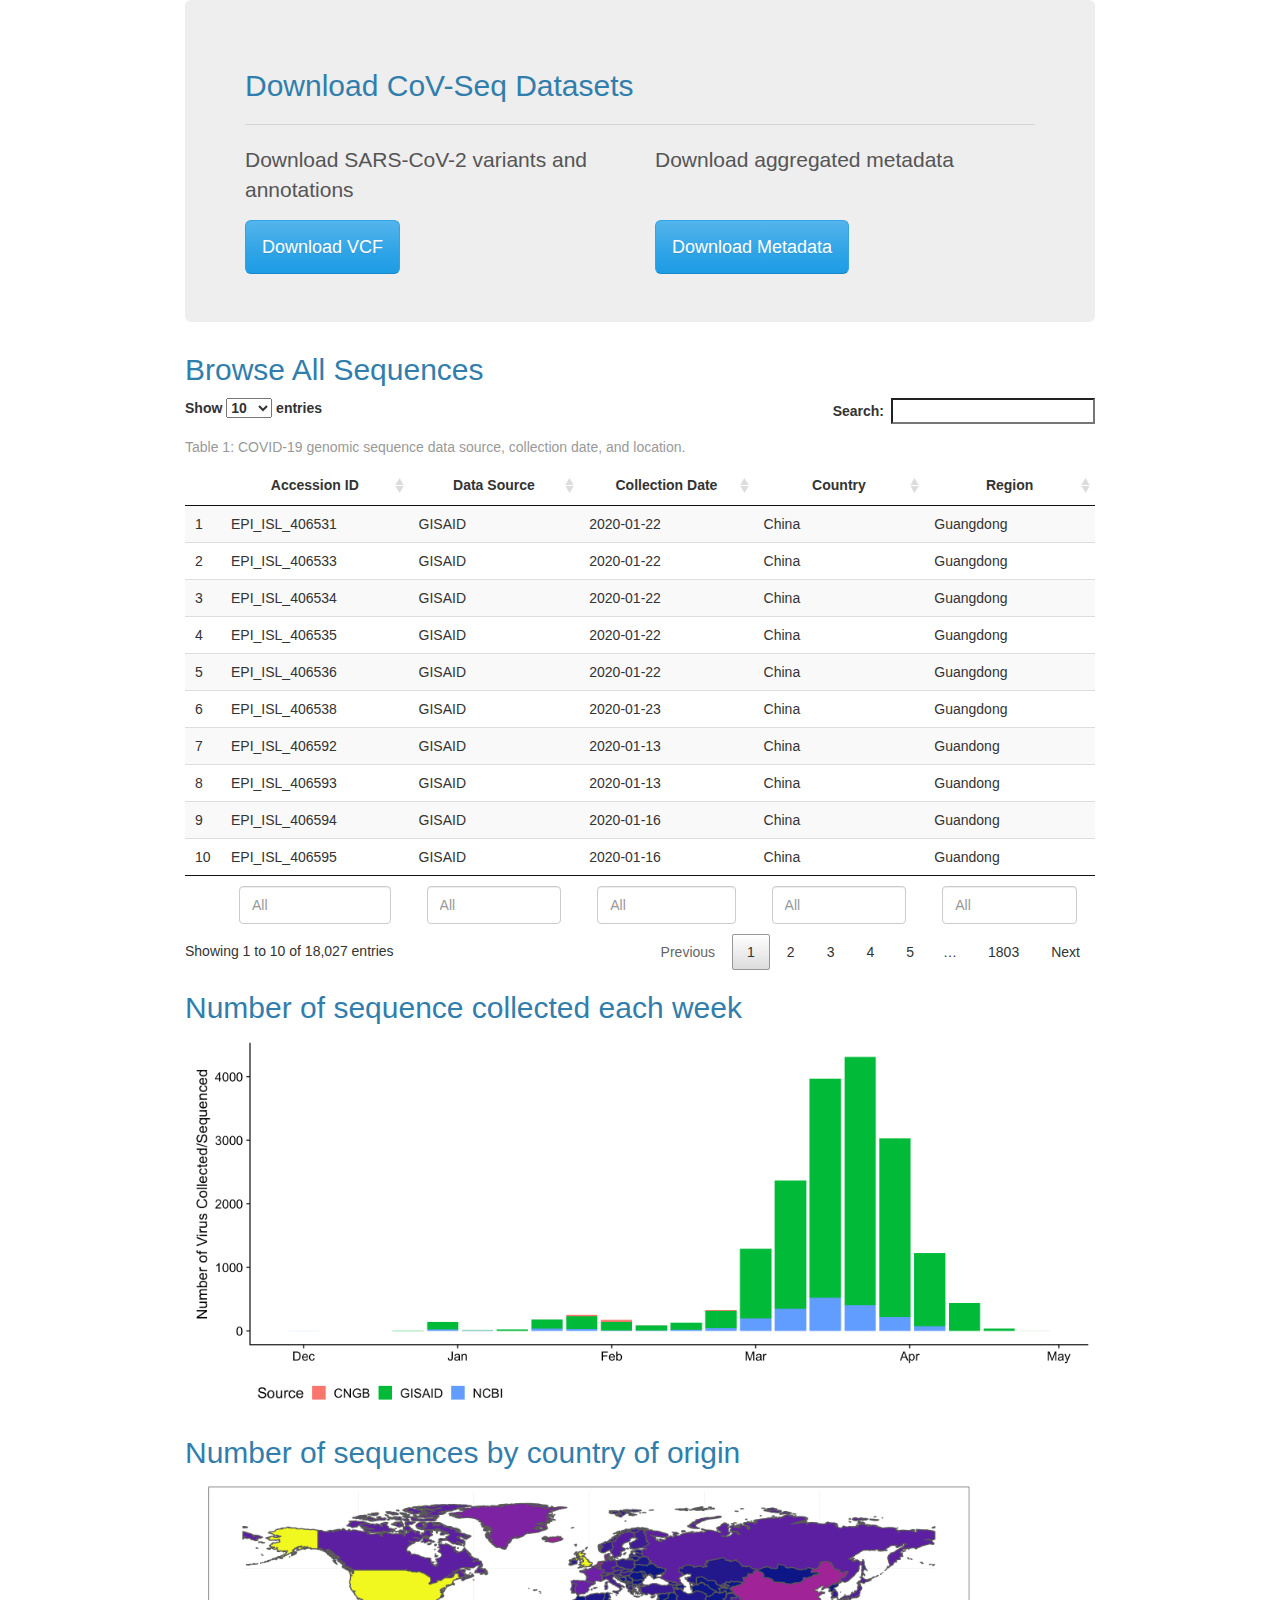
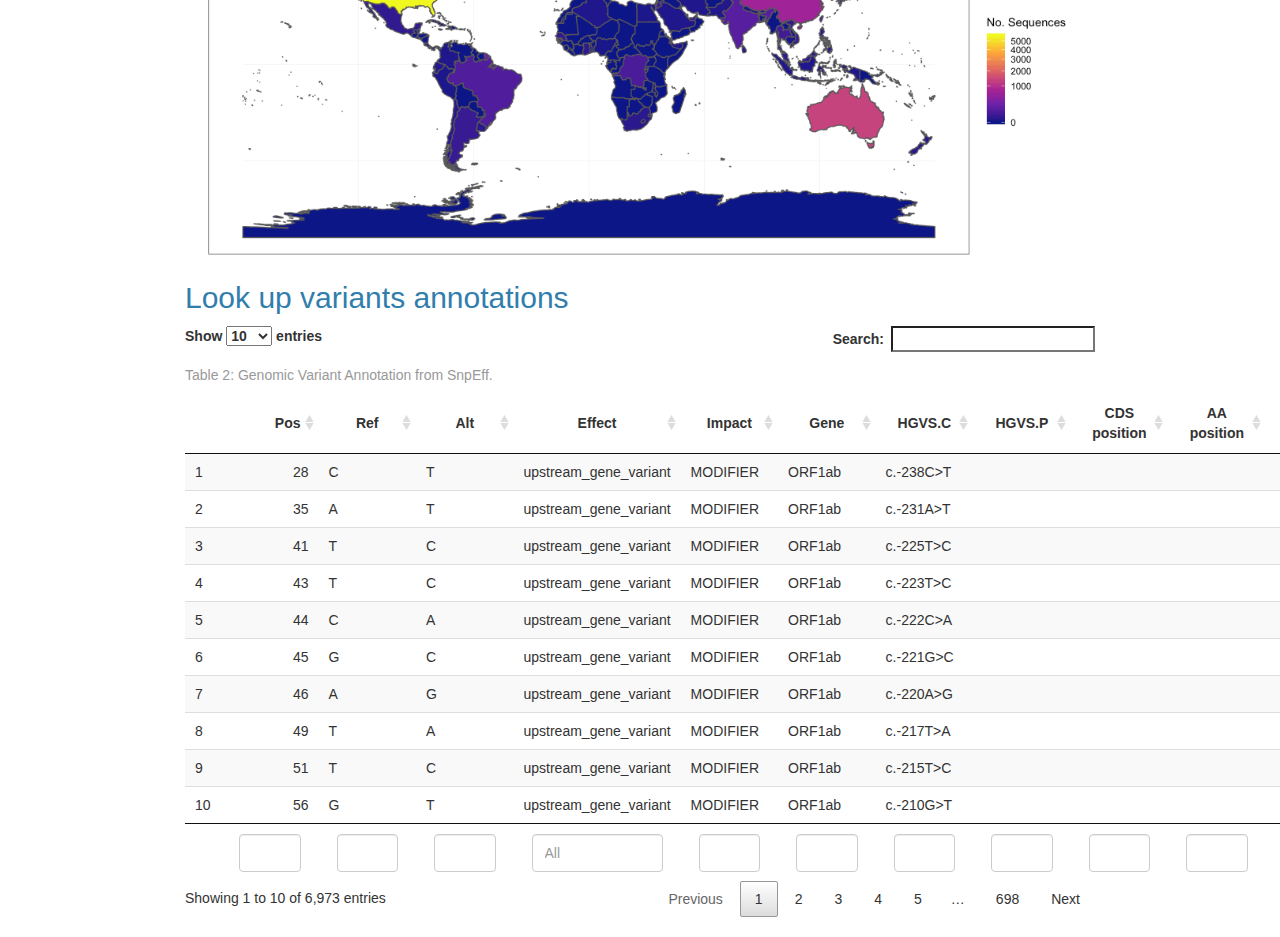
